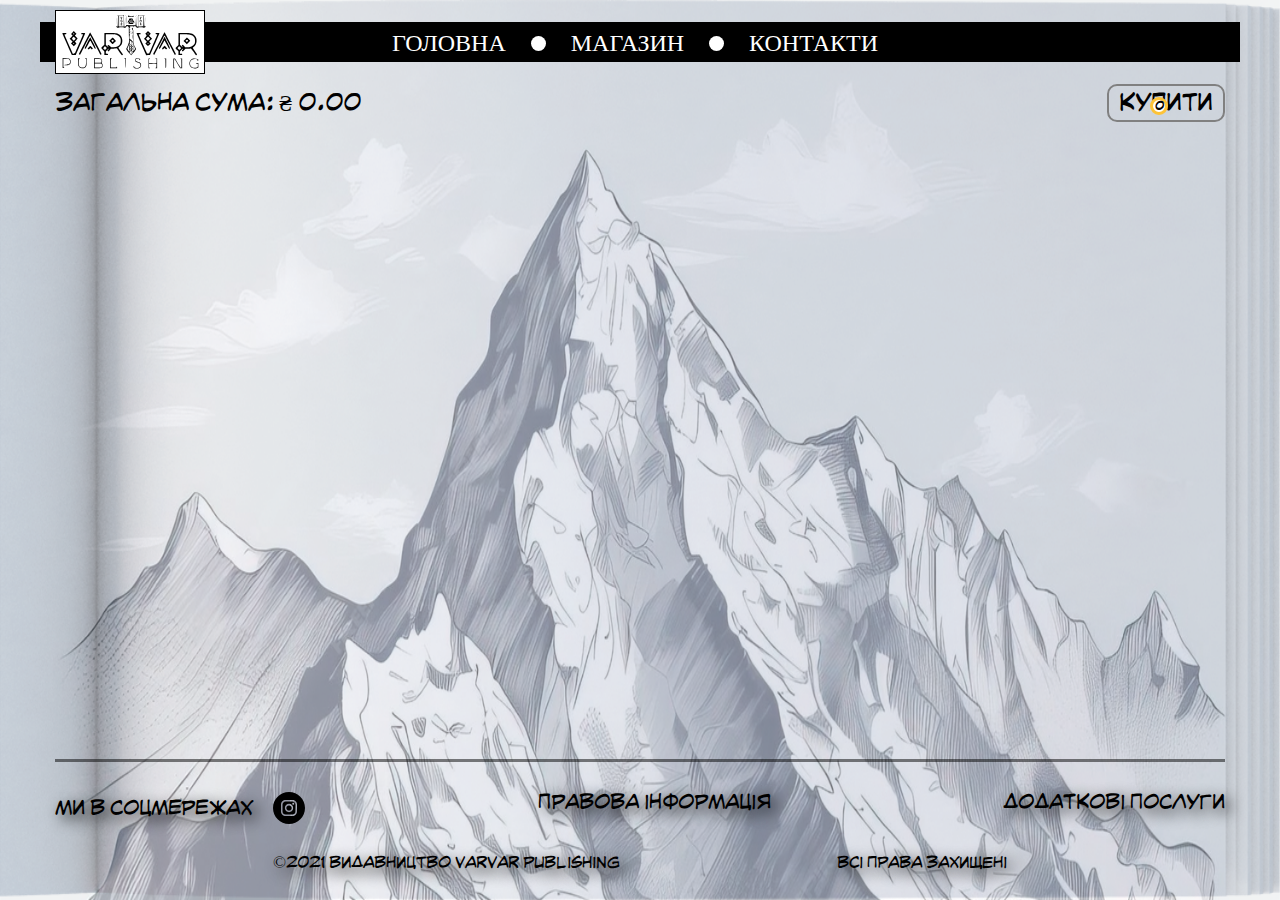
==== cart.html @ bcd88754 "uplosd files" ====
<!DOCTYPE html>
<html lang="uk">

<head>
	<title>VarvarPublishing</title>
	<meta charset="UTF-8">
	<meta name="format-detection" content="telephone=no">
	<!-- <style>body{opacity: 0;}</style> -->
	<link rel="stylesheet" href="css/style.min.css?_v=20231126163304">
	<link rel="shortcut icon" href="favicon.ico">
	<!-- <meta name="robots" content="noindex, nofollow"> -->
	<meta name="viewport" content="width=device-width, initial-scale=1.0">
</head>

<body>
	<div class="wrapper">
		<header class="header">
			<div class="header__container">
				<span class="header__blackbg"></span>
				<div class="header__menu menu">
					<button type="button" class="menu__icon icon-menu"><span></span></button>
					<nav class="menu__body">
						<div class="menu__logo">
							<a href="#">
								<img src="img/svg/logo_varvar.svg" alt="Logo">
							</a>
						</div>
						<ul class="menu__list">
							<li class="menu__item"><a href="https://www.varvarpublishing.com/" target="_blank" class="menu__link">Головна</a></li>
							<li class="menu__item"><span class="menu__item-divider"></span></li>
							<li class="menu__item"><a id="hello" href="#" class="menu__link">Магазин</a></li>
							<li class="menu__item"><span class="menu__item-divider"></span></li>
							<li class="menu__item"><a href="https://malopus.com.ua/" class="menu__link" target="_blank">Контакти</a></li>
						</ul>
						<div class="menu__cart">
							<a href="http://192.168.0.105:8080/cart.html" target="_blank" class="menu__cart">
								<img src="img/png/cart.png" alt="">
								<span id="cart-indicator">0</span>
							</a>
						</div>
					</nav>
				</div>
			</div>
		</header>
		<main class="page">
			<section class="cart">
				<div class="cart__container">
					<ul id="cart-items"></ul>
					<div class="cart__pay">
						<p id="total">Загальна сума: ₴ 0</p>
						<button>Купити</button>
					</div>
				</div>
			</section>
		</main>
		<footer class="footer">
			<div class="footer__container">
				<div class="footer__wrapper">
					<div class="footer__contact">
						<h3>Ми в соцмережах</h3>
						<a href="https://www.instagram.com/varvar_publishing/"><img src="img/svg/instagram.svg" alt=""></a>

					</div>
					<div class="footer__safety">
						<a href="#">Правова інформація</a>
					</div>
					<div class="footer__servise">
						<a href="#">Додаткові послуги</a>
					</div>
				</div>
				<div class="footer__copy">
					<p>©2021 Видавництво VARVAR PUBLISHING</p>
					<p>Всі права захищені</p>
				</div>
			</div>
		</footer>
	</div>
	<script src="js/app.min.js?_v=20231126163304"></script>
	<script async src="//www.instagram.com/embed.js?_v=20231126163304"></script>

</body>

</html>
---- css/style.min.css ----
@charset "UTF-8";@font-face{font-family:AA_Big_Sky Regular;font-display:swap;src:url("../fonts/AA_Big_Sky Regular.woff2") format("woff2"),url("../fonts/AA_Big_Sky Regular.woff") format("woff");font-weight:400;font-style:normal}@font-face{font-family:garamond_allfont Regular;font-display:swap;src:url("../fonts/garamond_allfont Regular.woff2") format("woff2"),url("../fonts/garamond_allfont Regular.woff") format("woff");font-weight:400;font-style:normal}@font-face{font-family:Spider;font-display:swap;src:url("../fonts/Spider-Varvar Regular.woff2") format("woff2"),url("../fonts/Spider-Varvar Regular.woff") format("woff");font-weight:400;font-style:normal}@font-face{font-family:Varvarpublishing Regular;font-display:swap;src:url("../fonts/Varvarpublishing Regular.woff2") format("woff2"),url("../fonts/Varvarpublishing Regular.woff") format("woff");font-weight:400;font-style:normal}*{padding:0;margin:0;border:0}*,:after,:before{-webkit-box-sizing:border-box;box-sizing:border-box}body,html{height:100%;min-width:320px}body{color:#000;line-height:1;font-family:Spider;font-size:.875rem;-ms-text-size-adjust:100%;-moz-text-size-adjust:100%;-webkit-text-size-adjust:100%;-webkit-font-smoothing:antialiased;-moz-osx-font-smoothing:grayscale}button,input,textarea{font-family:Spider;font-size:inherit;line-height:inherit}button{cursor:pointer;color:inherit;background-color:transparent}a{color:inherit;text-decoration:none}ul li{list-style:none}img{vertical-align:top}h1,h2,h3,h4,h5,h6{font-weight:inherit;font-size:inherit}body{background:url(../img/png/bg.png) 0 0/100% 100% no-repeat fixed}.lock body{overflow:hidden;-ms-touch-action:none;touch-action:none;-ms-scroll-chaining:none;overscroll-behavior:none}.wrapper{min-height:100%;display:-webkit-box;display:-ms-flexbox;display:flex;-webkit-box-orient:vertical;-webkit-box-direction:normal;-ms-flex-direction:column;flex-direction:column;overflow:hidden}@supports (overflow:clip){.wrapper{overflow:clip}}.wrapper>main{-webkit-box-flex:1;-ms-flex:1 1 auto;flex:1 1 auto}.wrapper>*{min-width:0}.page{width:100%;height:100%}[class*=__container]{max-width:75rem;margin:0 auto;padding:0 .9375rem}[class*=-ibg]{position:relative}[class*=-ibg] img{position:absolute;width:100%;height:100%;top:0;left:0;-o-object-fit:cover;object-fit:cover}[class*=-ibg--contain] img{-o-object-fit:contain;object-fit:contain}.header__container{position:relative}.header__blackbg{position:absolute;width:100%;height:2.5rem;top:50%;left:0;-webkit-transform:translate(0,-50%);-ms-transform:translate(0,-50%);transform:translate(0,-50%);background-color:#000}.menu{padding:.625rem 4.375rem;position:relative}.menu__body{display:-webkit-box;display:-ms-flexbox;display:flex;-webkit-box-align:center;-ms-flex-align:center;align-items:center;-webkit-box-pack:justify;-ms-flex-pack:justify;justify-content:space-between}.menu__logo{width:9.375rem;background-color:#fff}.menu__logo a img{width:100%;border:1px solid #000}.menu__list{display:-webkit-box;display:-ms-flexbox;display:flex;gap:1.5625rem;-webkit-box-align:center;-ms-flex-align:center;align-items:center}.menu__item-divider{display:block;height:.9375rem;width:.9375rem;border-radius:50%;background-color:#fff}.menu__item{padding-top:.125rem}.menu__link{font-family:garamond_allfont;color:#fff;font-size:1.5rem;text-transform:uppercase}.menu__cart{position:relative;max-width:5.625rem;width:100%;text-align:center}.menu__cart a{width:100%;height:100%}.menu__cart img{width:100%}.menu__cart span{position:absolute;bottom:-65px;left:40px;z-index:5;width:1.125rem;height:1.125rem;border-radius:50%;border:3px solid #fdc337;background-color:#fff;display:-webkit-box;display:-ms-flexbox;display:flex;-webkit-box-align:center;-ms-flex-align:center;align-items:center;-webkit-box-pack:center;-ms-flex-pack:center;justify-content:center;font-size:.75rem;font-weight:700}.icon-menu{display:none}.about{margin-top:3.125rem;margin-bottom:3.125rem}.about__container{position:relative}.about__img{position:relative;border:3px solid #000}.about__img img{width:100%}.about__text{width:100%;height:100%;position:absolute;z-index:5;top:0;left:0;display:-webkit-box;display:-ms-flexbox;display:flex;-webkit-box-orient:vertical;-webkit-box-direction:normal;-ms-flex-direction:column;flex-direction:column;-webkit-box-pack:center;-ms-flex-pack:center;justify-content:center;-webkit-box-align:center;-ms-flex-align:center;align-items:center}.about__text h1{font-family:"Varvarpublishing Regular";font-size:5.125rem;margin-bottom:1.875rem}.about__text p{font-family:"Varvarpublishing Regular";font-size:2.25rem}.bigslider{margin-bottom:50px}.bigslider__slider{position:relative;height:100%}.bigslider__slide img{width:100%}.bigslider__slider-pagination{width:100%;display:-webkit-box;display:-ms-flexbox;display:flex;-webkit-box-pack:center;-ms-flex-pack:center;justify-content:center;gap:.625rem;position:absolute;bottom:3.75rem}.bigslider__slider-pagination .swiper-pagination-bullet{width:.9375rem;height:.9375rem;background-color:gray;border-radius:50%}.bigslider__slider-pagination .swiper-pagination-bullet-active{background-color:#000}.gallery{margin-bottom:3.125rem}.gallery__container h2{font-family:"AA_Big_Sky Regular";font-size:2.875rem;letter-spacing:-.125rem;text-align:center;color:#fdc337;text-shadow:.625rem .25rem .1875rem #000,.4375rem .25rem .1875rem #000,.3125rem .25rem .1875rem #000,.125rem -.125rem 0 #000,-.125rem .125rem 0 #000,.125rem .125rem 0 #000}.gallery__top{display:-webkit-box;display:-ms-flexbox;display:flex;-webkit-box-pack:justify;-ms-flex-pack:justify;justify-content:space-between;-webkit-box-align:end;-ms-flex-align:end;align-items:end;padding:0 3.125rem 1.5625rem 3.125rem}.gallery__button-next,.gallery__button-prev{position:relative;-webkit-transition:-webkit-transform .3s ease;transition:-webkit-transform .3s ease;transition:transform .3s ease;transition:transform .3s ease,-webkit-transform .3s ease}.gallery__button-next img,.gallery__button-prev img{width:5rem}.gallery__button-next span,.gallery__button-prev span{display:inline-block;position:absolute;font-size:1.125rem;top:52%;-webkit-transform:translate(-50%,-50%);-ms-transform:translate(-50%,-50%);transform:translate(-50%,-50%)}.gallery__button-next:hover,.gallery__button-prev:hover{-webkit-transform:scale(1.1);-ms-transform:scale(1.1);transform:scale(1.1);-webkit-transition:-webkit-transform .3s ease;transition:-webkit-transform .3s ease;transition:transform .3s ease;transition:transform .3s ease,-webkit-transform .3s ease}.gallery__button-next:active,.gallery__button-prev:active{-webkit-animation:shake .1s ease;animation:shake .1s ease}@-webkit-keyframes shake{25%{-webkit-transform:rotate(5deg);transform:rotate(5deg)}50%{-webkit-transform:rotate(-5deg);transform:rotate(-5deg)}75%{-webkit-transform:rotate(3deg);transform:rotate(3deg)}100%{-webkit-transform:rotate(0);transform:rotate(0)}}@keyframes shake{25%{-webkit-transform:rotate(5deg);transform:rotate(5deg)}50%{-webkit-transform:rotate(-5deg);transform:rotate(-5deg)}75%{-webkit-transform:rotate(3deg);transform:rotate(3deg)}100%{-webkit-transform:rotate(0);transform:rotate(0)}}.gallery__button-prev span{left:63%}.gallery__button-next span{left:36%}.gallery .item{display:-webkit-box;display:-ms-flexbox;display:flex;-webkit-box-orient:vertical;-webkit-box-direction:normal;-ms-flex-direction:column;flex-direction:column;-webkit-box-pack:justify;-ms-flex-pack:justify;justify-content:space-between}.gallery .item__img{text-align:center;position:relative;padding-top:1.5625rem}.gallery .item__img:hover .item__img-product{-webkit-transform:scale(1.2);-ms-transform:scale(1.2);transform:scale(1.2);-webkit-transition:-webkit-transform .3s ease;transition:-webkit-transform .3s ease;transition:transform .3s ease;transition:transform .3s ease,-webkit-transform .3s ease}.gallery .item__img-product{width:45%;margin-bottom:-8.125rem;margin-right:-3.4375rem;position:relative;-webkit-box-shadow:20px 20px 15px rgba(0,0,0,.5);box-shadow:20px 20px 15px rgba(0,0,0,.5);-webkit-transition:-webkit-transform .3s ease;transition:-webkit-transform .3s ease;transition:transform .3s ease;transition:transform .3s ease,-webkit-transform .3s ease}.gallery .item__img-bg{width:100%}.gallery .item__description{height:100%;padding-top:1.25rem}.gallery .item__description a{display:inline-block;width:100%;height:100%;position:relative;padding:1.875rem .9375rem 0 .9375rem;display:-webkit-box;display:-ms-flexbox;display:flex;-webkit-box-orient:vertical;-webkit-box-direction:normal;-ms-flex-direction:column;flex-direction:column;-webkit-box-align:center;-ms-flex-align:center;align-items:center;-webkit-box-pack:center;-ms-flex-pack:center;justify-content:center}.gallery .item__description a img{width:100%;position:absolute;top:-6.25rem;left:0}.gallery .item__description a p{position:relative;text-align:center;font-size:1.625rem;font-weight:100;padding-bottom:.625rem;color:#fff;text-shadow:.3125rem .3125rem 1.5625rem #000,.625rem .625rem .9375rem #000,.0625rem -.0625rem 0 #000,-.0625rem .0625rem 0 #000,.0625rem .0625rem 0 #000}.gallery .item__description a p:last-child{color:red;text-shadow:.625rem .625rem .9375rem #000,.0625rem -.0625rem 0 #000,-.0625rem .0625rem 0 #000,.0625rem .0625rem 0 #000}.gallery .item__separated{display:inline-block;width:80%;border-top:.125rem solid #000;margin-top:1.875rem;margin-bottom:.625rem}.gallery .item__price{text-align:center;font-size:1.75rem;padding-bottom:1.25rem;text-shadow:.3125rem .3125rem .625rem #000}.gallery .item__buy{display:-webkit-box;display:-ms-flexbox;display:flex;-webkit-box-pack:justify;-ms-flex-pack:justify;justify-content:space-between;-webkit-box-align:center;-ms-flex-align:center;align-items:center;width:80%;margin:0 auto}.gallery .item__buy p{text-align:center;font-size:1.625rem;font-weight:700;text-shadow:.3125rem .3125rem 1.5625rem #000,.625rem .625rem .9375rem #000,.0625rem -.0625rem 0 #fff,-.0625rem .0625rem 0 #fff,.0625rem .0625rem 0 #fff}.gallery .item__buy button{position:relative;width:2.625rem;height:2.625rem;background-color:#fdc337;display:-webkit-box;display:-ms-flexbox;display:flex;-webkit-box-align:center;-ms-flex-align:center;align-items:center;-webkit-box-pack:center;-ms-flex-pack:center;justify-content:center;border-radius:.3125rem;border:.0625rem solid #000}.gallery .item__cart{width:2rem;height:2rem}.gallery .item__added-cart{width:7.5rem;height:6.25rem;position:absolute;bottom:100%;right:0}.gallery .item__added-text{position:absolute;bottom:5.4375rem;right:1.125rem;font-size:1.25rem}.add-to-cart .item__added-cart,.add-to-cart .item__added-text{display:none}.news{margin-bottom:3.125rem}.news__container h2{font-family:"AA_Big_Sky Regular";font-size:2.875rem;letter-spacing:-.125rem;text-align:center;color:#fdc337;text-shadow:.625rem .25rem .1875rem #000,.4375rem .25rem .1875rem #000,.3125rem .25rem .1875rem #000,.125rem -.125rem 0 #000,-.125rem .125rem 0 #000,.125rem .125rem 0 #000}.news__wrapper{display:-webkit-box;display:-ms-flexbox;display:flex;gap:4%;margin-top:3.125rem}.news__item{width:48%;border:.125rem solid #000;border-radius:1.25rem;overflow:hidden}.instagram-media{width:100%;margin-bottom:0}.reviews{margin-bottom:3.125rem}.reviews__container h2{font-family:"AA_Big_Sky Regular";font-size:2.875rem;letter-spacing:-.125rem;text-align:center;color:#fdc337;text-shadow:.625rem .25rem .1875rem #000,.4375rem .25rem .1875rem #000,.3125rem .25rem .1875rem #000,.125rem -.125rem 0 #000,-.125rem .125rem 0 #000,.125rem .125rem 0 #000}.reviews__top{display:-webkit-box;display:-ms-flexbox;display:flex;-webkit-box-pack:justify;-ms-flex-pack:justify;justify-content:space-between;-webkit-box-align:end;-ms-flex-align:end;align-items:end;padding:0 3.125rem 1.5625rem 3.125rem}.reviews__button-next,.reviews__button-prev{position:relative;-webkit-transition:-webkit-transform .3s ease;transition:-webkit-transform .3s ease;transition:transform .3s ease;transition:transform .3s ease,-webkit-transform .3s ease}.reviews__button-next img,.reviews__button-prev img{width:5rem}.reviews__button-next span,.reviews__button-prev span{position:absolute;font-size:1.125rem;top:52%;-webkit-transform:translate(-50%,-50%);-ms-transform:translate(-50%,-50%);transform:translate(-50%,-50%)}.reviews__button-next:hover,.reviews__button-prev:hover{-webkit-transform:scale(1.1);-ms-transform:scale(1.1);transform:scale(1.1);-webkit-transition:-webkit-transform .3s ease;transition:-webkit-transform .3s ease;transition:transform .3s ease;transition:transform .3s ease,-webkit-transform .3s ease}.reviews__button-next:active,.reviews__button-prev:active{-webkit-animation:shake .1s ease;animation:shake .1s ease}@keyframes shake{25%{-webkit-transform:rotate(5deg);transform:rotate(5deg)}50%{-webkit-transform:rotate(-5deg);transform:rotate(-5deg)}75%{-webkit-transform:rotate(3deg);transform:rotate(3deg)}100%{-webkit-transform:rotate(0);transform:rotate(0)}}.reviews__button-prev span{left:63%}.reviews__button-next span{left:36%}.reviews__item{-webkit-box-flex:0;-ms-flex:0 0 23.7%;flex:0 0 23.7%}.reviews .item__img{text-align:center;padding-bottom:1.25rem}.reviews .item__img img{max-width:100%;height:12.5rem;-o-object-fit:cover;object-fit:cover;-webkit-box-shadow:.625rem .3125rem .9375rem #000;box-shadow:.625rem .3125rem .9375rem #000}.reviews .item__title{text-align:center;font-size:1.625rem;padding-bottom:.625rem;text-shadow:.3125rem .3125rem .9375rem #000}.reviews .item__review{padding-bottom:.625rem}.reviews .item__review-text p{font-size:16px;padding:.625rem;border:2px solid #000;border-radius:.9375rem;-webkit-box-shadow:.3125rem .3125rem .9375rem #000;box-shadow:.3125rem .3125rem .9375rem #000;background-color:#fff}.reviews .item__review-bubbles{width:100%}.reviews .item__review-bubbles span{display:block;border:.125rem solid #000;border-radius:50%;background-color:#fff}.reviews .item__review-bubbles :nth-child(1){width:2.5rem;height:1.25rem;margin-top:.3125rem;margin-left:40%;-webkit-box-shadow:.25rem .25rem .75rem #000;box-shadow:.25rem .25rem .75rem #000}.reviews .item__review-bubbles :nth-child(2){width:1.5625rem;height:.9375rem;margin-left:37%;-webkit-box-shadow:.1875rem .1875rem .625rem #000;box-shadow:.1875rem .1875rem .625rem #000}.reviews .item__review-bubbles :nth-child(3){width:.625rem;height:.625rem;margin-left:35%;-webkit-box-shadow:.125rem .125rem .4375rem #000;box-shadow:.125rem .125rem .4375rem #000}.reviews .item__review-avatar{padding-left:.625rem;display:-webkit-box;display:-ms-flexbox;display:flex;-webkit-box-align:center;-ms-flex-align:center;align-items:center;gap:5%}.reviews .item__review-avatar img{width:35%}.reviews .item__name{display:inline-block;font-size:1.25rem;padding:.3125rem;border:2px solid #000;border-radius:.9375rem;-webkit-box-shadow:.3125rem .3125rem .9375rem #000;box-shadow:.3125rem .3125rem .9375rem #000;background-color:#fff}.communication{padding:1.875rem 0}.communication__container{width:100%;display:-webkit-box;display:-ms-flexbox;display:flex}.communication__contacts{width:50%;height:100%;display:-webkit-box;display:-ms-flexbox;display:flex;-webkit-box-orient:vertical;-webkit-box-direction:normal;-ms-flex-direction:column;flex-direction:column;-webkit-box-pack:justify;-ms-flex-pack:justify;justify-content:space-between;padding:.625rem .625rem 0 0}.communication__contacts h2{font-family:"AA_Big_Sky Regular";font-size:2.875rem;letter-spacing:-.125rem;text-align:center;color:#fdc337;margin-bottom:1.875rem;text-shadow:.625rem .25rem .1875rem #000,.4375rem .25rem .1875rem #000,.3125rem .25rem .1875rem #000,.125rem -.125rem 0 #000,-.125rem .125rem 0 #000,.125rem .125rem 0 #000}.communication__contacts label{font-size:1.5rem;text-shadow:.3125rem .3125rem .9375rem #000}.communication__contacts input{display:block;width:50%;padding-bottom:.9375rem;font-size:.875rem;background-color:#c6c6cf;padding:.3125rem;border-radius:.625rem;margin:.625rem 0;border:.0625rem solid #000}.communication__contacts textarea{width:100%;font-size:.875rem;background-color:#c6c6cf;border-radius:.625rem;padding:.3125rem;margin-bottom:.625rem;border:.0625rem solid #000}.communication__contacts button{background-color:#fdc337;font-size:1.5rem;text-shadow:.3125rem .3125rem .9375rem #000;color:#000;padding:.3125rem .625rem;border-radius:.625rem;border:.0625rem solid #000}.communication__maps{width:50%;border:.0625rem solid #000}.footer{padding-bottom:1.875rem}.footer__wrapper{display:-webkit-box;display:-ms-flexbox;display:flex;-webkit-box-pack:justify;-ms-flex-pack:justify;justify-content:space-between;padding-top:1.875rem;border-top:.1875rem solid rgba(0,0,0,.5)}.footer__contact{display:-webkit-box;display:-ms-flexbox;display:flex;-webkit-box-align:center;-ms-flex-align:center;align-items:center}.footer__contact h3{font-size:1.25rem;margin-right:1.25rem;text-shadow:.3125rem .3125rem .9375rem #000}.footer__contact img{width:2rem;height:2rem}.footer__safety a{font-size:1.25rem;text-shadow:.3125rem .3125rem .9375rem #000}.footer__servise a{font-size:1.25rem;text-shadow:.3125rem .3125rem .9375rem #000}.footer__copy{display:-webkit-box;display:-ms-flexbox;display:flex;-webkit-box-pack:space-evenly;-ms-flex-pack:space-evenly;justify-content:space-evenly;margin-top:1.875rem}.footer__copy p{font-size:1rem;text-shadow:.3125rem .3125rem .9375rem #000}.productcard__container{padding:100px 0}.productcard__slider-wrapper{position:relative;width:500px;margin:0 auto}.productcard__slider{width:100%}.productcard__slide{display:-webkit-box;display:-ms-flexbox;display:flex;-webkit-box-align:center;-ms-flex-align:center;align-items:center;-webkit-box-pack:center;-ms-flex-pack:center;justify-content:center}.productcard__slide img{width:500px;height:100%;-o-object-fit:cover;object-fit:cover}.productcard__pagination{width:100%;display:-webkit-box;display:-ms-flexbox;display:flex;-webkit-box-align:center;-ms-flex-align:center;align-items:center;-webkit-box-pack:center;-ms-flex-pack:center;justify-content:center;gap:10px;padding:20px 0}.productcard__pagination .swiper-pagination-bullet{width:15px;height:15px;background-color:gray;border-radius:50%}.productcard__pagination .swiper-pagination-bullet-active{background-color:#000}.productcard__button-prev{position:absolute;top:40%;left:-150px}.productcard__button-prev.swiper-button-disabled{opacity:.3}.productcard__button-prev img{width:100px}.productcard__button-prev p{position:absolute;top:52%;left:63%;-webkit-transform:translate(-50%,-50%);-ms-transform:translate(-50%,-50%);transform:translate(-50%,-50%);font-family:Spider;font-size:22px}.productcard__button-next{position:absolute;top:40%;right:-150px}.productcard__button-next.swiper-button-disabled{opacity:.3}.productcard__button-next img{width:100px}.productcard__button-next p{position:absolute;top:52%;left:36%;-webkit-transform:translate(-50%,-50%);-ms-transform:translate(-50%,-50%);transform:translate(-50%,-50%);font-family:Spider;font-size:22px}.productcard__info{width:100%;margin:30px auto;display:-webkit-box;display:-ms-flexbox;display:flex;font-size:24px}.productcard__description{width:50%;padding-right:20px}.productcard__description h2{font-family:Spider;font-size:30px;margin-bottom:20px}.productcard__description ul{font-family:garamond_allfont;margin-bottom:20px}.productcard__description p{font-family:garamond_allfont;margin-bottom:20px}.productcard__add p{margin-bottom:0}.productcard__buy{width:50%;padding-left:20px}.productcard__buy h2{font-family:Spider;font-size:30px;margin-bottom:20px}.productcard__buy form{display:-webkit-box;display:-ms-flexbox;display:flex;-webkit-box-orient:vertical;-webkit-box-direction:normal;-ms-flex-direction:column;flex-direction:column;-webkit-box-align:center;-ms-flex-align:center;align-items:center}.productcard__buy form textarea{font-family:garamond_allfont;background-color:#eceaea;width:100%;margin-bottom:20px;padding:10px;border-radius:10px}.productcard__buy form button{font-family:Spider;background-color:#c6c6cf;padding:10px 15px;border-radius:10px;border:1px solid #000}.productcard .quantity{width:130px;margin-bottom:20px;display:-webkit-box;display:-ms-flexbox;display:flex;-webkit-box-align:center;-ms-flex-align:center;align-items:center;border:1px solid #000}.productcard .quantity__button{font-family:Arial,"Helvetica Neue",Helvetica,sans-serif;border-radius:0;border:none;-webkit-box-flex:0;-ms-flex:0 0 30px;flex:0 0 30px}.productcard .quantity__button--minus{border-right:1px solid #000}.productcard .quantity__input{-webkit-box-flex:1;-ms-flex:1 1 auto;flex:1 1 auto}.productcard .quantity__input input{font-family:garamond_allfont;font-weight:900;height:100%;width:100%;text-align:center;background-color:rgba(255,255,255,0)}.productcard .quantity__button--plus{border-left:1px solid #000}.cart__container ul li{display:-webkit-box;display:-ms-flexbox;display:flex;-webkit-box-align:center;-ms-flex-align:center;align-items:center;-webkit-box-pack:justify;-ms-flex-pack:justify;justify-content:space-between;margin-bottom:1.875rem;border:5px solid gray;-webkit-backdrop-filter:blur(5px);backdrop-filter:blur(5px)}.cart__container ul li img{margin-right:3.125rem}.cart__container ul li div{font-size:1.5rem;padding-right:3.125rem}.cart__container ul li div p{width:100%;display:-webkit-box;display:-ms-flexbox;display:flex;-webkit-box-pack:justify;-ms-flex-pack:justify;justify-content:space-between}.cart__container ul li button{margin-right:.625rem;margin-left:.625rem;font-size:2.5rem;border:.0625rem solid #000;border-radius:50%;padding:0 .625rem}.cart__container ul li input{width:3.125rem;height:100%;text-align:center;font-size:1.875rem;background-color:transparent}.cart__pay{display:-webkit-box;display:-ms-flexbox;display:flex;-webkit-box-align:center;-ms-flex-align:center;align-items:center;-webkit-box-pack:justify;-ms-flex-pack:justify;justify-content:space-between}.cart__pay p{font-size:1.5rem}.cart__pay button{font-size:1.5rem;border:.125rem solid gray;padding:.3125rem .625rem;border-radius:.625rem}.swiper{overflow:hidden}.swiper-initialized{-ms-touch-action:pan-y;touch-action:pan-y}.swiper-wrapper{width:100%;height:100%;-webkit-box-sizing:content-box;box-sizing:content-box;display:-webkit-box;display:-ms-flexbox;display:flex;position:relative}.swiper-vertical .swiper-wrapper{-webkit-box-orient:vertical;-webkit-box-direction:normal;-ms-flex-direction:column;flex-direction:column}.swiper-autoheight .swiper-wrapper{-webkit-box-align:start;-ms-flex-align:start;align-items:flex-start}.swiper-initialized .swiper-slide{-ms-flex-negative:0;flex-shrink:0}.swiper-android .swiper-slide,.swiper-android .swiper-wrapper{-webkit-transform:translate3d(0,0,0);transform:translate3d(0,0,0)}.swiper-button-lock{display:none!important}@media (min-width:47.9375em){.menu{padding-top:.625rem}.menu{padding-right:4.375rem}.menu{padding-bottom:.625rem}.menu{padding-left:.0000000625rem}.bigslider{margin-bottom:3.125rem}.bigslider__slider-pagination{bottom:2.5rem}.gallery__top{padding-top:1.5625rem}.gallery__top{padding-right:3.125rem}.gallery__top{padding-bottom:1.5625rem}.gallery__top{padding-left:3.125rem}.gallery__button-next img,.gallery__button-prev img{width:5rem}.gallery__button-next span,.gallery__button-prev span{font-size:1.125rem}.gallery .item__img{padding-top:1.5625rem}.gallery .item__description{margin-top:-.9375rem}.gallery .item__description a p{padding-bottom:.625rem}.gallery .item__separated{margin-top:1.875rem}.reviews__top{padding-top:1.5625rem}.reviews__top{padding-right:3.125rem}.reviews__top{padding-bottom:1.5625rem}.reviews__top{padding-left:3.125rem}.reviews__button-next img,.reviews__button-prev img{width:5rem}.reviews__button-next span,.reviews__button-prev span{font-size:1.125rem}}@media (min-width:73.125em){.header__blackbg{height:2.5rem}.menu__logo{width:9.375rem}.menu__item-divider{height:.9375rem}.menu__item-divider{width:.9375rem}.menu__link{font-size:1.5rem}.menu__cart{max-width:5.625rem}.about{margin-top:3.125rem}.about{margin-bottom:3.125rem}.about__text h1{font-size:5.125rem}.about__text h1{margin-bottom:1.875rem}.about__text p{font-size:2.25rem}.bigslider{margin-bottom:3.125rem}.bigslider__slider-pagination{bottom:3.75rem}.gallery{margin-bottom:3.125rem}.gallery__container h2{font-size:2.875rem}.gallery .item__img-product{margin-bottom:-9.375rem}.gallery .item__img-product{margin-right:-3.4375rem}.gallery .item__description{padding-top:1.25rem}.gallery .item__description a{padding-top:1.25rem}.gallery .item__description a img{top:-6.25rem}.gallery .item__description a p{font-size:1.625rem}.gallery .item__price{font-size:1.75rem}.gallery .item__buy p{font-size:1.625rem}.gallery .item__buy button{width:2.625rem}.gallery .item__buy button{height:2.625rem}.gallery .item__cart{width:2rem}.gallery .item__cart{height:2rem}.gallery .item__added-text{bottom:5.4375rem}.gallery .item__added-text{right:1.125rem}.news__container h2{font-size:2.875rem}.reviews__container h2{font-size:2.875rem}.reviews .item__img img{height:12.5rem}.reviews .item__title{font-size:1.625rem}.reviews .item__review-text p{font-size:1rem}.reviews .item__name{font-size:1.25rem}.communication__contacts h2{font-size:2.875rem}.communication__contacts label{font-size:1.5rem}.communication__contacts input{font-size:.875rem}.communication__contacts textarea{font-size:.875rem}.communication__contacts button{font-size:1.5rem}.footer{padding-bottom:1.875rem}.footer__wrapper{padding-top:1.875rem}.footer__contact h3{font-size:1.25rem}.footer__contact img{width:2rem}.footer__contact img{height:2rem}.footer__safety a{font-size:1.25rem}.footer__servise a{font-size:1.25rem}.footer__copy p{font-size:1rem}}@media (orientation:portrait) and (max-width:1024px){body{background:url(../img/png/bg_fablet.png) 0 0/100% 100% no-repeat fixed}}@media (orientation:landscape) and (max-width:1024px){body{background:url(../img/png/bg_mobile_horizontal.png) 0 0/100% 100% no-repeat fixed}}@media (max-width:767px){.news__wrapper{-webkit-box-orient:vertical;-webkit-box-direction:normal;-ms-flex-direction:column;flex-direction:column;-webkit-box-align:center;-ms-flex-align:center;align-items:center}.news__item{width:100%}.communication__container{-webkit-box-orient:vertical;-webkit-box-direction:normal;-ms-flex-direction:column;flex-direction:column}.communication__contacts{width:100%}.communication__maps{width:100%}}@media (max-width:767px) and (max-width:20em){.news__wrapper{gap:.625rem}}@media (orientation:portrait) and (max-width:425px){body{background:url(../img/png/bg_mobile_vertical.png) 0 0/100% 100% no-repeat fixed}}@media (max-width:424px){.menu{padding-right:0;padding-left:0}.about{margin-top:0;margin-bottom:0}.gallery__top{display:none}.reviews__top{display:none}.footer__wrapper{-webkit-box-orient:vertical;-webkit-box-direction:normal;-ms-flex-direction:column;flex-direction:column;-webkit-box-align:center;-ms-flex-align:center;align-items:center;gap:.625rem}.footer__copy{-webkit-box-orient:vertical;-webkit-box-direction:normal;-ms-flex-direction:column;flex-direction:column;gap:.3125rem}}@media (max-width:20em){.header__blackbg{height:1.5625rem}.menu__body{width:11.875rem}.menu__logo{width:5.625rem}.menu__cart{max-width:2.5rem}.menu__cart span{bottom:-1.75rem}.menu__cart span{left:.75rem}.about__text h1{font-size:1.5rem}.about__text h1{margin-bottom:.3125rem}.about__text p{font-size:.625rem}.bigslider__slider-pagination .swiper-pagination-bullet{width:.625rem}.bigslider__slider-pagination .swiper-pagination-bullet{height:.625rem}.gallery__container h2{font-size:1.5rem}.gallery__container h2{letter-spacing:.0000000625rem}.gallery__container h2{margin-bottom:.9375rem}.gallery .item__img-product{margin-bottom:-5.625rem}.gallery .item__img-product{margin-right:-2.1875rem}.gallery .item__description{margin-top:-2.1875rem}.gallery .item__description a img{top:-2.1875rem}.gallery .item__description a p{font-size:.875rem}.gallery .item__separated{margin-top:.9375rem}.gallery .item__price{font-size:1.25rem}.gallery .item__buy p{font-size:.875rem}.gallery .item__buy button{width:2rem}.gallery .item__buy button{height:2rem}.gallery .item__cart{width:1.5rem}.gallery .item__cart{height:1.5rem}.gallery .item__added-text{bottom:4.8125rem}.news{margin-bottom:1.25rem}.news__container h2{font-size:1.5rem}.news__container h2{letter-spacing:.0625rem}.news__container h2{margin-bottom:.9375rem}.news__wrapper{margin-top:.9375rem}.reviews{margin-bottom:1.25rem}.reviews__container h2{font-size:1.5rem}.reviews__container h2{letter-spacing:.0625rem}.reviews__container h2{margin-bottom:1.5625rem}.reviews .item__img img{height:6.875rem}.reviews .item__title{font-size:.875rem}.reviews .item__review-text p{font-size:.625rem}.reviews .item__review-text p{padding:.3125rem}.reviews .item__name{font-size:.75rem}.communication__contacts h2{font-size:1.5rem}.communication__contacts h2{letter-spacing:.0625rem}.communication__contacts h2{margin-bottom:1.5625rem}.communication__contacts label{font-size:1.125rem}.communication__contacts input{font-size:.625rem}.communication__contacts textarea{font-size:.625rem}.communication__contacts button{font-size:1.125rem}.communication__contacts button{margin-bottom:.625rem}.communication__maps{height:12.5rem}.footer{padding-bottom:.625rem}.footer__wrapper{padding-top:.625rem}.footer__contact h3{font-size:.75rem}.footer__contact img{width:1.25rem}.footer__contact img{height:1.25rem}.footer__safety a{font-size:.75rem}.footer__servise a{font-size:.75rem}.footer__copy p{font-size:.5rem}.cart__container ul li{margin-bottom:.625rem}.cart__container ul li img{margin-right:.625rem}.cart__container ul li div{font-size:.75rem}.cart__container ul li div{padding-right:.9375rem}.cart__container ul li button{margin-right:.125rem}.cart__container ul li button{margin-left:.125rem}.cart__container ul li button{font-size:.375rem}.cart__container ul li button{padding-right:.125rem}.cart__container ul li button{padding-left:.125rem}.cart__container ul li input{width:.625rem}.cart__container ul li input{font-size:.625rem}.cart__pay p{font-size:.75rem}.cart__pay button{font-size:.75rem}}@media (max-width:47.99875em){.menu{display:-webkit-box;display:-ms-flexbox;display:flex;-webkit-box-align:center;-ms-flex-align:center;align-items:center;-webkit-box-pack:justify;-ms-flex-pack:justify;justify-content:space-between}.menu__body{display:-webkit-box;display:-ms-flexbox;display:flex;-webkit-box-pack:justify;-ms-flex-pack:justify;justify-content:space-between}.menu__list{display:none}.menu-open .menu__body{position:fixed;z-index:50;top:0;left:0;width:100%;height:100%;display:-webkit-box;display:-ms-flexbox;display:flex;-webkit-box-orient:vertical;-webkit-box-direction:normal;-ms-flex-direction:column;flex-direction:column;-webkit-box-pack:start;-ms-flex-pack:start;justify-content:start;gap:1.875rem;background-color:rgba(198,198,207,.1);-webkit-backdrop-filter:blur(10px);backdrop-filter:blur(10px);padding-top:1.875rem}.menu-open .menu{padding:.625rem 0}.menu-open .menu__list{display:-webkit-box;display:-ms-flexbox;display:flex;-webkit-box-orient:vertical;-webkit-box-direction:normal;-ms-flex-direction:column;flex-direction:column}.menu-open .menu__link{color:#000}.icon-menu{display:block;position:relative;width:1.875rem;height:1.125rem;z-index:100}.icon-menu span,.icon-menu::after,.icon-menu::before{content:"";-webkit-transition:all .3s ease 0s;transition:all .3s ease 0s;right:0;position:absolute;width:100%;height:.125rem;background-color:#fff}.icon-menu::before{top:0}.icon-menu::after{bottom:0}.icon-menu span{top:calc(50% - .0625rem)}.menu-open .icon-menu{margin-top:1.25rem}.menu-open .icon-menu span{width:0}.menu-open .icon-menu::before{top:calc(50% - .0625rem);-webkit-transform:rotate(-45deg);-ms-transform:rotate(-45deg);transform:rotate(-45deg)}.menu-open .icon-menu::after{bottom:calc(50% - .0625rem);-webkit-transform:rotate(45deg);-ms-transform:rotate(45deg);transform:rotate(45deg)}.gallery .item__img:hover .item__img-product{-webkit-transform:scale(1);-ms-transform:scale(1);transform:scale(1)}li{-webkit-box-orient:vertical;-webkit-box-direction:normal;-ms-flex-direction:column;flex-direction:column}}@media (max-width:47.99875em) and (any-hover:none){.icon-menu{cursor:default}}@media (min-width:48em) and (max-width:73.125em){@supports (height:clamp(1.5625rem ,-0.2285447761rem + 3.7313432836vw ,2.5rem)){.header__blackbg{height:clamp(1.5625rem ,-.2285447761rem + 3.7313432836vw ,2.5rem)}}@supports not (height:clamp(1.5625rem ,-0.2285447761rem + 3.7313432836vw ,2.5rem)){.header__blackbg{height:calc(1.5625rem + .9375 * (100vw - 48rem)/ 25.125)}}@supports (width:clamp(6.25rem ,0.2798507463rem + 12.4378109453vw ,9.375rem)){.menu__logo{width:clamp(6.25rem ,.2798507463rem + 12.4378109453vw ,9.375rem)}}@supports not (width:clamp(6.25rem ,0.2798507463rem + 12.4378109453vw ,9.375rem)){.menu__logo{width:calc(6.25rem + 3.125 * (100vw - 48rem)/ 25.125)}}@supports (height:clamp(0.625rem ,0.0279850746rem + 1.2437810945vw ,0.9375rem)){.menu__item-divider{height:clamp(.625rem ,.0279850746rem + 1.2437810945vw ,.9375rem)}}@supports not (height:clamp(0.625rem ,0.0279850746rem + 1.2437810945vw ,0.9375rem)){.menu__item-divider{height:calc(.625rem + .3125 * (100vw - 48rem)/ 25.125)}}@supports (width:clamp(0.625rem ,0.0279850746rem + 1.2437810945vw ,0.9375rem)){.menu__item-divider{width:clamp(.625rem ,.0279850746rem + 1.2437810945vw ,.9375rem)}}@supports not (width:clamp(0.625rem ,0.0279850746rem + 1.2437810945vw ,0.9375rem)){.menu__item-divider{width:calc(.625rem + .3125 * (100vw - 48rem)/ 25.125)}}@supports (font-size:clamp(1rem ,0.0447761194rem + 1.9900497512vw ,1.5rem)){.menu__link{font-size:clamp(1rem ,.0447761194rem + 1.9900497512vw ,1.5rem)}}@supports not (font-size:clamp(1rem ,0.0447761194rem + 1.9900497512vw ,1.5rem)){.menu__link{font-size:calc(1rem + .5 * (100vw - 48rem)/ 25.125)}}@supports (max-width:clamp(3.75rem ,0.1679104478rem + 7.4626865672vw ,5.625rem)){.menu__cart{max-width:clamp(3.75rem ,.1679104478rem + 7.4626865672vw ,5.625rem)}}@supports not (max-width:clamp(3.75rem ,0.1679104478rem + 7.4626865672vw ,5.625rem)){.menu__cart{max-width:calc(3.75rem + 1.875 * (100vw - 48rem)/ 25.125)}}@supports (margin-top:clamp(0.625rem ,-4.151119403rem + 9.9502487562vw ,3.125rem)){.about{margin-top:clamp(.625rem ,-4.151119403rem + 9.9502487562vw ,3.125rem)}}@supports not (margin-top:clamp(0.625rem ,-4.151119403rem + 9.9502487562vw ,3.125rem)){.about{margin-top:calc(.625rem + 2.5 * (100vw - 48rem)/ 25.125)}}@supports (margin-bottom:clamp(1.875rem ,-0.5130597015rem + 4.9751243781vw ,3.125rem)){.about{margin-bottom:clamp(1.875rem ,-.5130597015rem + 4.9751243781vw ,3.125rem)}}@supports not (margin-bottom:clamp(1.875rem ,-0.5130597015rem + 4.9751243781vw ,3.125rem)){.about{margin-bottom:calc(1.875rem + 1.25 * (100vw - 48rem)/ 25.125)}}@supports (font-size:clamp(3.25rem ,-0.3320895522rem + 7.4626865672vw ,5.125rem)){.about__text h1{font-size:clamp(3.25rem ,-.3320895522rem + 7.4626865672vw ,5.125rem)}}@supports not (font-size:clamp(3.25rem ,-0.3320895522rem + 7.4626865672vw ,5.125rem)){.about__text h1{font-size:calc(3.25rem + 1.875 * (100vw - 48rem)/ 25.125)}}@supports (margin-bottom:clamp(0.9375rem ,-0.8535447761rem + 3.7313432836vw ,1.875rem)){.about__text h1{margin-bottom:clamp(.9375rem ,-.8535447761rem + 3.7313432836vw ,1.875rem)}}@supports not (margin-bottom:clamp(0.9375rem ,-0.8535447761rem + 3.7313432836vw ,1.875rem)){.about__text h1{margin-bottom:calc(.9375rem + .9375 * (100vw - 48rem)/ 25.125)}}@supports (font-size:clamp(1.375rem ,-0.296641791rem + 3.4825870647vw ,2.25rem)){.about__text p{font-size:clamp(1.375rem ,-.296641791rem + 3.4825870647vw ,2.25rem)}}@supports not (font-size:clamp(1.375rem ,-0.296641791rem + 3.4825870647vw ,2.25rem)){.about__text p{font-size:calc(1.375rem + .875 * (100vw - 48rem)/ 25.125)}}@supports (margin-bottom:clamp(1.25rem ,-2.3320895522rem + 7.4626865672vw ,3.125rem)){.bigslider{margin-bottom:clamp(1.25rem ,-2.3320895522rem + 7.4626865672vw ,3.125rem)}}@supports not (margin-bottom:clamp(1.25rem ,-2.3320895522rem + 7.4626865672vw ,3.125rem)){.bigslider{margin-bottom:calc(1.25rem + 1.875 * (100vw - 48rem)/ 25.125)}}@supports (bottom:clamp(2.5rem ,0.1119402985rem + 4.9751243781vw ,3.75rem)){.bigslider__slider-pagination{bottom:clamp(2.5rem ,.1119402985rem + 4.9751243781vw ,3.75rem)}}@supports not (bottom:clamp(2.5rem ,0.1119402985rem + 4.9751243781vw ,3.75rem)){.bigslider__slider-pagination{bottom:calc(2.5rem + 1.25 * (100vw - 48rem)/ 25.125)}}@supports (margin-bottom:clamp(1.875rem ,-0.5130597015rem + 4.9751243781vw ,3.125rem)){.gallery{margin-bottom:clamp(1.875rem ,-.5130597015rem + 4.9751243781vw ,3.125rem)}}@supports not (margin-bottom:clamp(1.875rem ,-0.5130597015rem + 4.9751243781vw ,3.125rem)){.gallery{margin-bottom:calc(1.875rem + 1.25 * (100vw - 48rem)/ 25.125)}}@supports (margin-bottom:clamp(-9.375rem ,-0.2798507463rem + -12.4378109453vw ,-6.25rem)){.gallery .item__img-product{margin-bottom:clamp(-9.375rem ,-.2798507463rem + -12.4378109453vw ,-6.25rem)}}@supports not (margin-bottom:clamp(-9.375rem ,-0.2798507463rem + -12.4378109453vw ,-6.25rem)){.gallery .item__img-product{margin-bottom:calc(-6.25rem + -3.125 * (100vw - 48rem)/ 25.125)}}@supports (margin-right:clamp(-3.4375rem ,0.2005597015rem + -4.9751243781vw ,-2.1875rem)){.gallery .item__img-product{margin-right:clamp(-3.4375rem ,.2005597015rem + -4.9751243781vw ,-2.1875rem)}}@supports not (margin-right:clamp(-3.4375rem ,0.2005597015rem + -4.9751243781vw ,-2.1875rem)){.gallery .item__img-product{margin-right:calc(-2.1875rem + -1.25 * (100vw - 48rem)/ 25.125)}}@supports (padding-top:clamp(0.0000000625rem ,-2.3880595196rem + 4.9751241294vw ,1.25rem)){.gallery .item__description{padding-top:clamp(.0000000625rem ,-2.3880595196rem + 4.9751241294vw ,1.25rem)}}@supports not (padding-top:clamp(0.0000000625rem ,-2.3880595196rem + 4.9751241294vw ,1.25rem)){.gallery .item__description{padding-top:calc(.0000000625rem + 1.2499999375 * (100vw - 48rem)/ 25.125)}}@supports (padding-top:clamp(1.25rem ,4.8880597015rem + -4.9751243781vw ,2.5rem)){.gallery .item__description a{padding-top:clamp(1.25rem ,4.8880597015rem + -4.9751243781vw ,2.5rem)}}@supports not (padding-top:clamp(1.25rem ,4.8880597015rem + -4.9751243781vw ,2.5rem)){.gallery .item__description a{padding-top:calc(2.5rem + -1.25 * (100vw - 48rem)/ 25.125)}}@supports (top:clamp(-6.25rem ,4.6641791045rem + -14.9253731343vw ,-2.5rem)){.gallery .item__description a img{top:clamp(-6.25rem ,4.6641791045rem + -14.9253731343vw ,-2.5rem)}}@supports not (top:clamp(-6.25rem ,4.6641791045rem + -14.9253731343vw ,-2.5rem)){.gallery .item__description a img{top:calc(-2.5rem + -3.75 * (100vw - 48rem)/ 25.125)}}@supports (font-size:clamp(1rem ,-0.1940298507rem + 2.4875621891vw ,1.625rem)){.gallery .item__description a p{font-size:clamp(1rem ,-.1940298507rem + 2.4875621891vw ,1.625rem)}}@supports not (font-size:clamp(1rem ,-0.1940298507rem + 2.4875621891vw ,1.625rem)){.gallery .item__description a p{font-size:calc(1rem + .625 * (100vw - 48rem)/ 25.125)}}@supports (font-size:clamp(1.25rem ,0.2947761194rem + 1.9900497512vw ,1.75rem)){.gallery .item__price{font-size:clamp(1.25rem ,.2947761194rem + 1.9900497512vw ,1.75rem)}}@supports not (font-size:clamp(1.25rem ,0.2947761194rem + 1.9900497512vw ,1.75rem)){.gallery .item__price{font-size:calc(1.25rem + .5 * (100vw - 48rem)/ 25.125)}}@supports (font-size:clamp(1rem ,-0.1940298507rem + 2.4875621891vw ,1.625rem)){.gallery .item__buy p{font-size:clamp(1rem ,-.1940298507rem + 2.4875621891vw ,1.625rem)}}@supports not (font-size:clamp(1rem ,-0.1940298507rem + 2.4875621891vw ,1.625rem)){.gallery .item__buy p{font-size:calc(1rem + .625 * (100vw - 48rem)/ 25.125)}}@supports (width:clamp(2rem ,0.8059701493rem + 2.4875621891vw ,2.625rem)){.gallery .item__buy button{width:clamp(2rem ,.8059701493rem + 2.4875621891vw ,2.625rem)}}@supports not (width:clamp(2rem ,0.8059701493rem + 2.4875621891vw ,2.625rem)){.gallery .item__buy button{width:calc(2rem + .625 * (100vw - 48rem)/ 25.125)}}@supports (height:clamp(2rem ,0.8059701493rem + 2.4875621891vw ,2.625rem)){.gallery .item__buy button{height:clamp(2rem ,.8059701493rem + 2.4875621891vw ,2.625rem)}}@supports not (height:clamp(2rem ,0.8059701493rem + 2.4875621891vw ,2.625rem)){.gallery .item__buy button{height:calc(2rem + .625 * (100vw - 48rem)/ 25.125)}}@supports (width:clamp(1.5rem ,0.5447761194rem + 1.9900497512vw ,2rem)){.gallery .item__cart{width:clamp(1.5rem ,.5447761194rem + 1.9900497512vw ,2rem)}}@supports not (width:clamp(1.5rem ,0.5447761194rem + 1.9900497512vw ,2rem)){.gallery .item__cart{width:calc(1.5rem + .5 * (100vw - 48rem)/ 25.125)}}@supports (height:clamp(1.5rem ,0.5447761194rem + 1.9900497512vw ,2rem)){.gallery .item__cart{height:clamp(1.5rem ,.5447761194rem + 1.9900497512vw ,2rem)}}@supports not (height:clamp(1.5rem ,0.5447761194rem + 1.9900497512vw ,2rem)){.gallery .item__cart{height:calc(1.5rem + .5 * (100vw - 48rem)/ 25.125)}}@supports (bottom:clamp(4.8125rem ,3.6184701493rem + 2.4875621891vw ,5.4375rem)){.gallery .item__added-text{bottom:clamp(4.8125rem ,3.6184701493rem + 2.4875621891vw ,5.4375rem)}}@supports not (bottom:clamp(4.8125rem ,3.6184701493rem + 2.4875621891vw ,5.4375rem)){.gallery .item__added-text{bottom:calc(4.8125rem + .625 * (100vw - 48rem)/ 25.125)}}@supports (right:clamp(1.125rem ,1.125rem + 0vw ,1.125rem)){.gallery .item__added-text{right:clamp(1.125rem ,1.125rem + 0 ,1.125rem)}}@supports not (right:clamp(1.125rem ,1.125rem + 0vw ,1.125rem)){.gallery .item__added-text{right:calc(1.125rem + 0 * (100vw - 48rem)/ 25.125)}}@supports (height:clamp(8.75rem ,1.5858208955rem + 14.9253731343vw ,12.5rem)){.reviews .item__img img{height:clamp(8.75rem ,1.5858208955rem + 14.9253731343vw ,12.5rem)}}@supports not (height:clamp(8.75rem ,1.5858208955rem + 14.9253731343vw ,12.5rem)){.reviews .item__img img{height:calc(8.75rem + 3.75 * (100vw - 48rem)/ 25.125)}}@supports (font-size:clamp(1rem ,-0.1940298507rem + 2.4875621891vw ,1.625rem)){.reviews .item__title{font-size:clamp(1rem ,-.1940298507rem + 2.4875621891vw ,1.625rem)}}@supports not (font-size:clamp(1rem ,-0.1940298507rem + 2.4875621891vw ,1.625rem)){.reviews .item__title{font-size:calc(1rem + .625 * (100vw - 48rem)/ 25.125)}}@supports (font-size:clamp(0.75rem ,0.2723880597rem + 0.9950248756vw ,1rem)){.reviews .item__review-text p{font-size:clamp(.75rem ,.2723880597rem + .9950248756vw ,1rem)}}@supports not (font-size:clamp(0.75rem ,0.2723880597rem + 0.9950248756vw ,1rem)){.reviews .item__review-text p{font-size:calc(.75rem + .25 * (100vw - 48rem)/ 25.125)}}@supports (font-size:clamp(0.875rem ,0.1585820896rem + 1.4925373134vw ,1.25rem)){.reviews .item__name{font-size:clamp(.875rem ,.1585820896rem + 1.4925373134vw ,1.25rem)}}@supports not (font-size:clamp(0.875rem ,0.1585820896rem + 1.4925373134vw ,1.25rem)){.reviews .item__name{font-size:calc(.875rem + .375 * (100vw - 48rem)/ 25.125)}}@supports (font-size:clamp(1.125rem ,0.4085820896rem + 1.4925373134vw ,1.5rem)){.communication__contacts label{font-size:clamp(1.125rem ,.4085820896rem + 1.4925373134vw ,1.5rem)}}@supports not (font-size:clamp(1.125rem ,0.4085820896rem + 1.4925373134vw ,1.5rem)){.communication__contacts label{font-size:calc(1.125rem + .375 * (100vw - 48rem)/ 25.125)}}@supports (font-size:clamp(0.625rem ,0.1473880597rem + 0.9950248756vw ,0.875rem)){.communication__contacts input{font-size:clamp(.625rem ,.1473880597rem + .9950248756vw ,.875rem)}}@supports not (font-size:clamp(0.625rem ,0.1473880597rem + 0.9950248756vw ,0.875rem)){.communication__contacts input{font-size:calc(.625rem + .25 * (100vw - 48rem)/ 25.125)}}@supports (font-size:clamp(0.625rem ,0.1473880597rem + 0.9950248756vw ,0.875rem)){.communication__contacts textarea{font-size:clamp(.625rem ,.1473880597rem + .9950248756vw ,.875rem)}}@supports not (font-size:clamp(0.625rem ,0.1473880597rem + 0.9950248756vw ,0.875rem)){.communication__contacts textarea{font-size:calc(.625rem + .25 * (100vw - 48rem)/ 25.125)}}@supports (font-size:clamp(1.125rem ,0.4085820896rem + 1.4925373134vw ,1.5rem)){.communication__contacts button{font-size:clamp(1.125rem ,.4085820896rem + 1.4925373134vw ,1.5rem)}}@supports not (font-size:clamp(1.125rem ,0.4085820896rem + 1.4925373134vw ,1.5rem)){.communication__contacts button{font-size:calc(1.125rem + .375 * (100vw - 48rem)/ 25.125)}}}@media (min-width:20em) and (max-width:26.5em){@supports (height:clamp(1.5625rem ,1.5625rem + 0vw ,1.5625rem)){.header__blackbg{height:clamp(1.5625rem ,1.5625rem + 0 ,1.5625rem)}}@supports not (height:clamp(1.5625rem ,1.5625rem + 0vw ,1.5625rem)){.header__blackbg{height:calc(1.5625rem + 0 * (100vw - 20rem)/ 6.5)}}@supports (width:clamp(11.875rem ,0.3365384615rem + 57.6923076923vw ,15.625rem)){.menu__body{width:clamp(11.875rem ,.3365384615rem + 57.6923076923vw ,15.625rem)}}@supports not (width:clamp(11.875rem ,0.3365384615rem + 57.6923076923vw ,15.625rem)){.menu__body{width:calc(11.875rem + 3.75 * (100vw - 20rem)/ 6.5)}}@supports (width:clamp(5.625rem ,3.7019230769rem + 9.6153846154vw ,6.25rem)){.menu__logo{width:clamp(5.625rem ,3.7019230769rem + 9.6153846154vw ,6.25rem)}}@supports not (width:clamp(5.625rem ,3.7019230769rem + 9.6153846154vw ,6.25rem)){.menu__logo{width:calc(5.625rem + .625 * (100vw - 20rem)/ 6.5)}}@supports (max-width:clamp(2.5rem ,1.5384615385rem + 4.8076923077vw ,2.8125rem)){.menu__cart{max-width:clamp(2.5rem ,1.5384615385rem + 4.8076923077vw ,2.8125rem)}}@supports not (max-width:clamp(2.5rem ,1.5384615385rem + 4.8076923077vw ,2.8125rem)){.menu__cart{max-width:calc(2.5rem + .3125 * (100vw - 20rem)/ 6.5)}}@supports (font-size:clamp(1.5rem ,0.3461538462rem + 5.7692307692vw ,1.875rem)){.about__text h1{font-size:clamp(1.5rem ,.3461538462rem + 5.7692307692vw ,1.875rem)}}@supports not (font-size:clamp(1.5rem ,0.3461538462rem + 5.7692307692vw ,1.875rem)){.about__text h1{font-size:calc(1.5rem + .375 * (100vw - 20rem)/ 6.5)}}@supports (margin-bottom:clamp(0.3125rem ,-1.6105769231rem + 9.6153846154vw ,0.9375rem)){.about__text h1{margin-bottom:clamp(.3125rem ,-1.6105769231rem + 9.6153846154vw ,.9375rem)}}@supports not (margin-bottom:clamp(0.3125rem ,-1.6105769231rem + 9.6153846154vw ,0.9375rem)){.about__text h1{margin-bottom:calc(.3125rem + .625 * (100vw - 20rem)/ 6.5)}}@supports (font-size:clamp(0.625rem ,-0.1442307692rem + 3.8461538462vw ,0.875rem)){.about__text p{font-size:clamp(.625rem ,-.1442307692rem + 3.8461538462vw ,.875rem)}}@supports not (font-size:clamp(0.625rem ,-0.1442307692rem + 3.8461538462vw ,0.875rem)){.about__text p{font-size:calc(.625rem + .25 * (100vw - 20rem)/ 6.5)}}@supports (font-size:clamp(1.5rem ,-0.0384615385rem + 7.6923076923vw ,2rem)){.gallery__container h2{font-size:clamp(1.5rem ,-.0384615385rem + 7.6923076923vw ,2rem)}}@supports not (font-size:clamp(1.5rem ,-0.0384615385rem + 7.6923076923vw ,2rem)){.gallery__container h2{font-size:calc(1.5rem + .5 * (100vw - 20rem)/ 6.5)}}@supports (letter-spacing:clamp(-0.125rem ,0.3846156394rem + -1.9230778846vw ,0.0000000625rem)){.gallery__container h2{letter-spacing:clamp(-.125rem ,.3846156394rem + -1.9230778846vw ,.0000000625rem)}}@supports not (letter-spacing:clamp(-0.125rem ,0.3846156394rem + -1.9230778846vw ,0.0000000625rem)){.gallery__container h2{letter-spacing:calc(.0000000625rem + -.1250000625 * (100vw - 20rem)/ 6.5)}}@supports (margin-bottom:clamp(0.9375rem ,-0.9855769231rem + 9.6153846154vw ,1.5625rem)){.gallery__container h2{margin-bottom:clamp(.9375rem ,-.9855769231rem + 9.6153846154vw ,1.5625rem)}}@supports not (margin-bottom:clamp(0.9375rem ,-0.9855769231rem + 9.6153846154vw ,1.5625rem)){.gallery__container h2{margin-bottom:calc(.9375rem + .625 * (100vw - 20rem)/ 6.5)}}@supports (margin-bottom:clamp(-7.5rem ,0.1442307692rem + -28.8461538462vw ,-5.625rem)){.gallery .item__img-product{margin-bottom:clamp(-7.5rem ,.1442307692rem + -28.8461538462vw ,-5.625rem)}}@supports not (margin-bottom:clamp(-7.5rem ,0.1442307692rem + -28.8461538462vw ,-5.625rem)){.gallery .item__img-product{margin-bottom:calc(-5.625rem + -1.875 * (100vw - 20rem)/ 6.5)}}@supports (margin-right:clamp(-3.125rem ,0.6971153846rem + -14.4230769231vw ,-2.1875rem)){.gallery .item__img-product{margin-right:clamp(-3.125rem ,.6971153846rem + -14.4230769231vw ,-2.1875rem)}}@supports not (margin-right:clamp(-3.125rem ,0.6971153846rem + -14.4230769231vw ,-2.1875rem)){.gallery .item__img-product{margin-right:calc(-2.1875rem + -.9375 * (100vw - 20rem)/ 6.5)}}@supports (margin-top:clamp(-2.1875rem ,-5.0721153846rem + 14.4230769231vw ,-1.25rem)){.gallery .item__description{margin-top:clamp(-2.1875rem ,-5.0721153846rem + 14.4230769231vw ,-1.25rem)}}@supports not (margin-top:clamp(-2.1875rem ,-5.0721153846rem + 14.4230769231vw ,-1.25rem)){.gallery .item__description{margin-top:calc(-2.1875rem + .9375 * (100vw - 20rem)/ 6.5)}}@supports (top:clamp(-3.125rem ,0.6971153846rem + -14.4230769231vw ,-2.1875rem)){.gallery .item__description a img{top:clamp(-3.125rem ,.6971153846rem + -14.4230769231vw ,-2.1875rem)}}@supports not (top:clamp(-3.125rem ,0.6971153846rem + -14.4230769231vw ,-2.1875rem)){.gallery .item__description a img{top:calc(-2.1875rem + -.9375 * (100vw - 20rem)/ 6.5)}}@supports (font-size:clamp(0.875rem ,-0.6634615385rem + 7.6923076923vw ,1.375rem)){.gallery .item__description a p{font-size:clamp(.875rem ,-.6634615385rem + 7.6923076923vw ,1.375rem)}}@supports not (font-size:clamp(0.875rem ,-0.6634615385rem + 7.6923076923vw ,1.375rem)){.gallery .item__description a p{font-size:calc(.875rem + .5 * (100vw - 20rem)/ 6.5)}}@supports (margin-top:clamp(0.9375rem ,-0.0240384615rem + 4.8076923077vw ,1.25rem)){.gallery .item__separated{margin-top:clamp(.9375rem ,-.0240384615rem + 4.8076923077vw ,1.25rem)}}@supports not (margin-top:clamp(0.9375rem ,-0.0240384615rem + 4.8076923077vw ,1.25rem)){.gallery .item__separated{margin-top:calc(.9375rem + .3125 * (100vw - 20rem)/ 6.5)}}@supports (font-size:clamp(1.25rem ,-0.2884615385rem + 7.6923076923vw ,1.75rem)){.gallery .item__price{font-size:clamp(1.25rem ,-.2884615385rem + 7.6923076923vw ,1.75rem)}}@supports not (font-size:clamp(1.25rem ,-0.2884615385rem + 7.6923076923vw ,1.75rem)){.gallery .item__price{font-size:calc(1.25rem + .5 * (100vw - 20rem)/ 6.5)}}@supports (font-size:clamp(0.875rem ,-0.6634615385rem + 7.6923076923vw ,1.375rem)){.gallery .item__buy p{font-size:clamp(.875rem ,-.6634615385rem + 7.6923076923vw ,1.375rem)}}@supports not (font-size:clamp(0.875rem ,-0.6634615385rem + 7.6923076923vw ,1.375rem)){.gallery .item__buy p{font-size:calc(.875rem + .5 * (100vw - 20rem)/ 6.5)}}@supports (width:clamp(2rem ,0.0769230769rem + 9.6153846154vw ,2.625rem)){.gallery .item__buy button{width:clamp(2rem ,.0769230769rem + 9.6153846154vw ,2.625rem)}}@supports not (width:clamp(2rem ,0.0769230769rem + 9.6153846154vw ,2.625rem)){.gallery .item__buy button{width:calc(2rem + .625 * (100vw - 20rem)/ 6.5)}}@supports (height:clamp(2rem ,0.0769230769rem + 9.6153846154vw ,2.625rem)){.gallery .item__buy button{height:clamp(2rem ,.0769230769rem + 9.6153846154vw ,2.625rem)}}@supports not (height:clamp(2rem ,0.0769230769rem + 9.6153846154vw ,2.625rem)){.gallery .item__buy button{height:calc(2rem + .625 * (100vw - 20rem)/ 6.5)}}@supports (width:clamp(1.5rem ,-0.0384615385rem + 7.6923076923vw ,2rem)){.gallery .item__cart{width:clamp(1.5rem ,-.0384615385rem + 7.6923076923vw ,2rem)}}@supports not (width:clamp(1.5rem ,-0.0384615385rem + 7.6923076923vw ,2rem)){.gallery .item__cart{width:calc(1.5rem + .5 * (100vw - 20rem)/ 6.5)}}@supports (height:clamp(1.5rem ,-0.0384615385rem + 7.6923076923vw ,2rem)){.gallery .item__cart{height:clamp(1.5rem ,-.0384615385rem + 7.6923076923vw ,2rem)}}@supports not (height:clamp(1.5rem ,-0.0384615385rem + 7.6923076923vw ,2rem)){.gallery .item__cart{height:calc(1.5rem + .5 * (100vw - 20rem)/ 6.5)}}@supports (bottom:clamp(4.8125rem ,2.8894230769rem + 9.6153846154vw ,5.4375rem)){.gallery .item__added-text{bottom:clamp(4.8125rem ,2.8894230769rem + 9.6153846154vw ,5.4375rem)}}@supports not (bottom:clamp(4.8125rem ,2.8894230769rem + 9.6153846154vw ,5.4375rem)){.gallery .item__added-text{bottom:calc(4.8125rem + .625 * (100vw - 20rem)/ 6.5)}}@supports (font-size:clamp(1.5rem ,-0.0384615385rem + 7.6923076923vw ,2rem)){.news__container h2{font-size:clamp(1.5rem ,-.0384615385rem + 7.6923076923vw ,2rem)}}@supports not (font-size:clamp(1.5rem ,-0.0384615385rem + 7.6923076923vw ,2rem)){.news__container h2{font-size:calc(1.5rem + .5 * (100vw - 20rem)/ 6.5)}}@supports (letter-spacing:clamp(-0.125rem ,0.6394230769rem + -2.8846153846vw ,0.0625rem)){.news__container h2{letter-spacing:clamp(-.125rem ,.6394230769rem + -2.8846153846vw ,.0625rem)}}@supports not (letter-spacing:clamp(-0.125rem ,0.6394230769rem + -2.8846153846vw ,0.0625rem)){.news__container h2{letter-spacing:calc(.0625rem + -.1875 * (100vw - 20rem)/ 6.5)}}@supports (margin-bottom:clamp(0.9375rem ,-0.9855769231rem + 9.6153846154vw ,1.5625rem)){.news__container h2{margin-bottom:clamp(.9375rem ,-.9855769231rem + 9.6153846154vw ,1.5625rem)}}@supports not (margin-bottom:clamp(0.9375rem ,-0.9855769231rem + 9.6153846154vw ,1.5625rem)){.news__container h2{margin-bottom:calc(.9375rem + .625 * (100vw - 20rem)/ 6.5)}}@supports (font-size:clamp(1.5rem ,-0.0384615385rem + 7.6923076923vw ,2rem)){.reviews__container h2{font-size:clamp(1.5rem ,-.0384615385rem + 7.6923076923vw ,2rem)}}@supports not (font-size:clamp(1.5rem ,-0.0384615385rem + 7.6923076923vw ,2rem)){.reviews__container h2{font-size:calc(1.5rem + .5 * (100vw - 20rem)/ 6.5)}}@supports (letter-spacing:clamp(-0.125rem ,0.6394230769rem + -2.8846153846vw ,0.0625rem)){.reviews__container h2{letter-spacing:clamp(-.125rem ,.6394230769rem + -2.8846153846vw ,.0625rem)}}@supports not (letter-spacing:clamp(-0.125rem ,0.6394230769rem + -2.8846153846vw ,0.0625rem)){.reviews__container h2{letter-spacing:calc(.0625rem + -.1875 * (100vw - 20rem)/ 6.5)}}@supports (margin-bottom:clamp(1.5625rem ,0.6009615385rem + 4.8076923077vw ,1.875rem)){.reviews__container h2{margin-bottom:clamp(1.5625rem ,.6009615385rem + 4.8076923077vw ,1.875rem)}}@supports not (margin-bottom:clamp(1.5625rem ,0.6009615385rem + 4.8076923077vw ,1.875rem)){.reviews__container h2{margin-bottom:calc(1.5625rem + .3125 * (100vw - 20rem)/ 6.5)}}@supports (font-size:clamp(0.875rem ,-0.2788461538rem + 5.7692307692vw ,1.25rem)){.reviews .item__title{font-size:clamp(.875rem ,-.2788461538rem + 5.7692307692vw ,1.25rem)}}@supports not (font-size:clamp(0.875rem ,-0.2788461538rem + 5.7692307692vw ,1.25rem)){.reviews .item__title{font-size:calc(.875rem + .375 * (100vw - 20rem)/ 6.5)}}@supports (font-size:clamp(0.625rem ,-0.5288461538rem + 5.7692307692vw ,1rem)){.reviews .item__review-text p{font-size:clamp(.625rem ,-.5288461538rem + 5.7692307692vw ,1rem)}}@supports not (font-size:clamp(0.625rem ,-0.5288461538rem + 5.7692307692vw ,1rem)){.reviews .item__review-text p{font-size:calc(.625rem + .375 * (100vw - 20rem)/ 6.5)}}@supports (padding:clamp(0.3125rem ,-0.6490384615rem + 4.8076923077vw ,0.625rem)){.reviews .item__review-text p{padding:clamp(.3125rem ,-.6490384615rem + 4.8076923077vw ,.625rem)}}@supports not (padding:clamp(0.3125rem ,-0.6490384615rem + 4.8076923077vw ,0.625rem)){.reviews .item__review-text p{padding:calc(.3125rem + .3125 * (100vw - 20rem)/ 6.5)}}@supports (font-size:clamp(0.75rem ,-0.4038461538rem + 5.7692307692vw ,1.125rem)){.reviews .item__name{font-size:clamp(.75rem ,-.4038461538rem + 5.7692307692vw ,1.125rem)}}@supports not (font-size:clamp(0.75rem ,-0.4038461538rem + 5.7692307692vw ,1.125rem)){.reviews .item__name{font-size:calc(.75rem + .375 * (100vw - 20rem)/ 6.5)}}@supports (font-size:clamp(1.5rem ,-0.0384615385rem + 7.6923076923vw ,2rem)){.communication__contacts h2{font-size:clamp(1.5rem ,-.0384615385rem + 7.6923076923vw ,2rem)}}@supports not (font-size:clamp(1.5rem ,-0.0384615385rem + 7.6923076923vw ,2rem)){.communication__contacts h2{font-size:calc(1.5rem + .5 * (100vw - 20rem)/ 6.5)}}@supports (letter-spacing:clamp(-0.125rem ,0.6394230769rem + -2.8846153846vw ,0.0625rem)){.communication__contacts h2{letter-spacing:clamp(-.125rem ,.6394230769rem + -2.8846153846vw ,.0625rem)}}@supports not (letter-spacing:clamp(-0.125rem ,0.6394230769rem + -2.8846153846vw ,0.0625rem)){.communication__contacts h2{letter-spacing:calc(.0625rem + -.1875 * (100vw - 20rem)/ 6.5)}}@supports (margin-bottom:clamp(1.5625rem ,0.6009615385rem + 4.8076923077vw ,1.875rem)){.communication__contacts h2{margin-bottom:clamp(1.5625rem ,.6009615385rem + 4.8076923077vw ,1.875rem)}}@supports not (margin-bottom:clamp(1.5625rem ,0.6009615385rem + 4.8076923077vw ,1.875rem)){.communication__contacts h2{margin-bottom:calc(1.5625rem + .3125 * (100vw - 20rem)/ 6.5)}}@supports (padding-bottom:clamp(0.625rem ,-0.3365384615rem + 4.8076923077vw ,0.9375rem)){.footer{padding-bottom:clamp(.625rem ,-.3365384615rem + 4.8076923077vw ,.9375rem)}}@supports not (padding-bottom:clamp(0.625rem ,-0.3365384615rem + 4.8076923077vw ,0.9375rem)){.footer{padding-bottom:calc(.625rem + .3125 * (100vw - 20rem)/ 6.5)}}@supports (padding-top:clamp(0.625rem ,-0.3365384615rem + 4.8076923077vw ,0.9375rem)){.footer__wrapper{padding-top:clamp(.625rem ,-.3365384615rem + 4.8076923077vw ,.9375rem)}}@supports not (padding-top:clamp(0.625rem ,-0.3365384615rem + 4.8076923077vw ,0.9375rem)){.footer__wrapper{padding-top:calc(.625rem + .3125 * (100vw - 20rem)/ 6.5)}}@supports (font-size:clamp(0.75rem ,0.3653846154rem + 1.9230769231vw ,0.875rem)){.footer__contact h3{font-size:clamp(.75rem ,.3653846154rem + 1.9230769231vw ,.875rem)}}@supports not (font-size:clamp(0.75rem ,0.3653846154rem + 1.9230769231vw ,0.875rem)){.footer__contact h3{font-size:calc(.75rem + .125 * (100vw - 20rem)/ 6.5)}}@supports (width:clamp(1.25rem ,0.4807692308rem + 3.8461538462vw ,1.5rem)){.footer__contact img{width:clamp(1.25rem ,.4807692308rem + 3.8461538462vw ,1.5rem)}}@supports not (width:clamp(1.25rem ,0.4807692308rem + 3.8461538462vw ,1.5rem)){.footer__contact img{width:calc(1.25rem + .25 * (100vw - 20rem)/ 6.5)}}@supports (height:clamp(1.25rem ,0.4807692308rem + 3.8461538462vw ,1.5rem)){.footer__contact img{height:clamp(1.25rem ,.4807692308rem + 3.8461538462vw ,1.5rem)}}@supports not (height:clamp(1.25rem ,0.4807692308rem + 3.8461538462vw ,1.5rem)){.footer__contact img{height:calc(1.25rem + .25 * (100vw - 20rem)/ 6.5)}}@supports (font-size:clamp(0.75rem ,0.3653846154rem + 1.9230769231vw ,0.875rem)){.footer__safety a{font-size:clamp(.75rem ,.3653846154rem + 1.9230769231vw ,.875rem)}}@supports not (font-size:clamp(0.75rem ,0.3653846154rem + 1.9230769231vw ,0.875rem)){.footer__safety a{font-size:calc(.75rem + .125 * (100vw - 20rem)/ 6.5)}}@supports (font-size:clamp(0.75rem ,0.3653846154rem + 1.9230769231vw ,0.875rem)){.footer__servise a{font-size:clamp(.75rem ,.3653846154rem + 1.9230769231vw ,.875rem)}}@supports not (font-size:clamp(0.75rem ,0.3653846154rem + 1.9230769231vw ,0.875rem)){.footer__servise a{font-size:calc(.75rem + .125 * (100vw - 20rem)/ 6.5)}}@supports (font-size:clamp(0.5rem ,0.1153846154rem + 1.9230769231vw ,0.625rem)){.footer__copy p{font-size:clamp(.5rem ,.1153846154rem + 1.9230769231vw ,.625rem)}}@supports not (font-size:clamp(0.5rem ,0.1153846154rem + 1.9230769231vw ,0.625rem)){.footer__copy p{font-size:calc(.5rem + .125 * (100vw - 20rem)/ 6.5)}}}@media (min-width:26.5625em) and (max-width:47.9375em){@supports (padding-top:clamp(0.625rem ,0.625rem + 0vw ,0.625rem)){.menu{padding-top:clamp(.625rem ,.625rem + 0 ,.625rem)}}@supports not (padding-top:clamp(0.625rem ,0.625rem + 0vw ,0.625rem)){.menu{padding-top:calc(.625rem + 0 * (100vw - 26.5625rem)/ 21.375)}}@supports (padding-right:clamp(0.0000000625rem ,-5.4367688657rem + 20.4678359649vw ,4.375rem)){.menu{padding-right:clamp(.0000000625rem ,-5.4367688657rem + 20.4678359649vw ,4.375rem)}}@supports not (padding-right:clamp(0.0000000625rem ,-5.4367688657rem + 20.4678359649vw ,4.375rem)){.menu{padding-right:calc(.0000000625rem + 4.3749999375 * (100vw - 26.5625rem)/ 21.375)}}@supports (padding-bottom:clamp(0.625rem ,0.625rem + 0vw ,0.625rem)){.menu{padding-bottom:clamp(.625rem ,.625rem + 0 ,.625rem)}}@supports not (padding-bottom:clamp(0.625rem ,0.625rem + 0vw ,0.625rem)){.menu{padding-bottom:calc(.625rem + 0 * (100vw - 26.5625rem)/ 21.375)}}@supports (padding-left:clamp(0.0000000625rem ,0.0000000625rem + 0vw ,0.0000000625rem)){.menu{padding-left:clamp(.0000000625rem ,.0000000625rem + 0 ,.0000000625rem)}}@supports not (padding-left:clamp(0.0000000625rem ,0.0000000625rem + 0vw ,0.0000000625rem)){.menu{padding-left:calc(.0000000625rem + 0 * (100vw - 26.5625rem)/ 21.375)}}@supports (margin-bottom:clamp(0.625rem ,-2.4817251462rem + 11.6959064327vw ,3.125rem)){.bigslider{margin-bottom:clamp(.625rem ,-2.4817251462rem + 11.6959064327vw ,3.125rem)}}@supports not (margin-bottom:clamp(0.625rem ,-2.4817251462rem + 11.6959064327vw ,3.125rem)){.bigslider{margin-bottom:calc(.625rem + 2.5 * (100vw - 26.5625rem)/ 21.375)}}@supports (padding-top:clamp(0.625rem ,-0.5400219298rem + 4.3859649123vw ,1.5625rem)){.gallery__top{padding-top:clamp(.625rem ,-.5400219298rem + 4.3859649123vw ,1.5625rem)}}@supports not (padding-top:clamp(0.625rem ,-0.5400219298rem + 4.3859649123vw ,1.5625rem)){.gallery__top{padding-top:calc(.625rem + .9375 * (100vw - 26.5625rem)/ 21.375)}}@supports (padding-right:clamp(0.0000000625rem ,-3.8834062926rem + 14.6198827485vw ,3.125rem)){.gallery__top{padding-right:clamp(.0000000625rem ,-3.8834062926rem + 14.6198827485vw ,3.125rem)}}@supports not (padding-right:clamp(0.0000000625rem ,-3.8834062926rem + 14.6198827485vw ,3.125rem)){.gallery__top{padding-right:calc(.0000000625rem + 3.1249999375 * (100vw - 26.5625rem)/ 21.375)}}@supports (padding-bottom:clamp(0.0000000625rem ,-1.9417030762rem + 7.3099412281vw ,1.5625rem)){.gallery__top{padding-bottom:clamp(.0000000625rem ,-1.9417030762rem + 7.3099412281vw ,1.5625rem)}}@supports not (padding-bottom:clamp(0.0000000625rem ,-1.9417030762rem + 7.3099412281vw ,1.5625rem)){.gallery__top{padding-bottom:calc(.0000000625rem + 1.5624999375 * (100vw - 26.5625rem)/ 21.375)}}@supports (padding-left:clamp(0.0000000625rem ,-3.8834062926rem + 14.6198827485vw ,3.125rem)){.gallery__top{padding-left:clamp(.0000000625rem ,-3.8834062926rem + 14.6198827485vw ,3.125rem)}}@supports not (padding-left:clamp(0.0000000625rem ,-3.8834062926rem + 14.6198827485vw ,3.125rem)){.gallery__top{padding-left:calc(.0000000625rem + 3.1249999375 * (100vw - 26.5625rem)/ 21.375)}}@supports (width:clamp(3.125rem ,0.7949561404rem + 8.7719298246vw ,5rem)){.gallery__button-next img,.gallery__button-prev img{width:clamp(3.125rem ,.7949561404rem + 8.7719298246vw ,5rem)}}@supports not (width:clamp(3.125rem ,0.7949561404rem + 8.7719298246vw ,5rem)){.gallery__button-next img,.gallery__button-prev img{width:calc(3.125rem + 1.875 * (100vw - 26.5625rem)/ 21.375)}}@supports (font-size:clamp(0.75rem ,0.2839912281rem + 1.7543859649vw ,1.125rem)){.gallery__button-next span,.gallery__button-prev span{font-size:clamp(.75rem ,.2839912281rem + 1.7543859649vw ,1.125rem)}}@supports not (font-size:clamp(0.75rem ,0.2839912281rem + 1.7543859649vw ,1.125rem)){.gallery__button-next span,.gallery__button-prev span{font-size:calc(.75rem + .375 * (100vw - 26.5625rem)/ 21.375)}}@supports (padding-top:clamp(1.25rem ,0.8616593567rem + 1.4619883041vw ,1.5625rem)){.gallery .item__img{padding-top:clamp(1.25rem ,.8616593567rem + 1.4619883041vw ,1.5625rem)}}@supports not (padding-top:clamp(1.25rem ,0.8616593567rem + 1.4619883041vw ,1.5625rem)){.gallery .item__img{padding-top:calc(1.25rem + .3125 * (100vw - 26.5625rem)/ 21.375)}}@supports (margin-top:clamp(-2.5rem ,-4.4417032164rem + 7.3099415205vw ,-0.9375rem)){.gallery .item__description{margin-top:clamp(-2.5rem ,-4.4417032164rem + 7.3099415205vw ,-.9375rem)}}@supports not (margin-top:clamp(-2.5rem ,-4.4417032164rem + 7.3099415205vw ,-0.9375rem)){.gallery .item__description{margin-top:calc(-2.5rem + 1.5625 * (100vw - 26.5625rem)/ 21.375)}}@supports (padding-bottom:clamp(0.3125rem ,-0.0758406433rem + 1.4619883041vw ,0.625rem)){.gallery .item__description a p{padding-bottom:clamp(.3125rem ,-.0758406433rem + 1.4619883041vw ,.625rem)}}@supports not (padding-bottom:clamp(0.3125rem ,-0.0758406433rem + 1.4619883041vw ,0.625rem)){.gallery .item__description a p{padding-bottom:calc(.3125rem + .3125 * (100vw - 26.5625rem)/ 21.375)}}@supports (margin-top:clamp(0.9375rem ,-0.2275219298rem + 4.3859649123vw ,1.875rem)){.gallery .item__separated{margin-top:clamp(.9375rem ,-.2275219298rem + 4.3859649123vw ,1.875rem)}}@supports not (margin-top:clamp(0.9375rem ,-0.2275219298rem + 4.3859649123vw ,1.875rem)){.gallery .item__separated{margin-top:calc(.9375rem + .9375 * (100vw - 26.5625rem)/ 21.375)}}@supports (padding-top:clamp(0.625rem ,-0.5400219298rem + 4.3859649123vw ,1.5625rem)){.reviews__top{padding-top:clamp(.625rem ,-.5400219298rem + 4.3859649123vw ,1.5625rem)}}@supports not (padding-top:clamp(0.625rem ,-0.5400219298rem + 4.3859649123vw ,1.5625rem)){.reviews__top{padding-top:calc(.625rem + .9375 * (100vw - 26.5625rem)/ 21.375)}}@supports (padding-right:clamp(0.0000000625rem ,-3.8834062926rem + 14.6198827485vw ,3.125rem)){.reviews__top{padding-right:clamp(.0000000625rem ,-3.8834062926rem + 14.6198827485vw ,3.125rem)}}@supports not (padding-right:clamp(0.0000000625rem ,-3.8834062926rem + 14.6198827485vw ,3.125rem)){.reviews__top{padding-right:calc(.0000000625rem + 3.1249999375 * (100vw - 26.5625rem)/ 21.375)}}@supports (padding-bottom:clamp(0.0000000625rem ,-1.9417030762rem + 7.3099412281vw ,1.5625rem)){.reviews__top{padding-bottom:clamp(.0000000625rem ,-1.9417030762rem + 7.3099412281vw ,1.5625rem)}}@supports not (padding-bottom:clamp(0.0000000625rem ,-1.9417030762rem + 7.3099412281vw ,1.5625rem)){.reviews__top{padding-bottom:calc(.0000000625rem + 1.5624999375 * (100vw - 26.5625rem)/ 21.375)}}@supports (padding-left:clamp(0.0000000625rem ,-3.8834062926rem + 14.6198827485vw ,3.125rem)){.reviews__top{padding-left:clamp(.0000000625rem ,-3.8834062926rem + 14.6198827485vw ,3.125rem)}}@supports not (padding-left:clamp(0.0000000625rem ,-3.8834062926rem + 14.6198827485vw ,3.125rem)){.reviews__top{padding-left:calc(.0000000625rem + 3.1249999375 * (100vw - 26.5625rem)/ 21.375)}}@supports (width:clamp(3.125rem ,0.7949561404rem + 8.7719298246vw ,5rem)){.reviews__button-next img,.reviews__button-prev img{width:clamp(3.125rem ,.7949561404rem + 8.7719298246vw ,5rem)}}@supports not (width:clamp(3.125rem ,0.7949561404rem + 8.7719298246vw ,5rem)){.reviews__button-next img,.reviews__button-prev img{width:calc(3.125rem + 1.875 * (100vw - 26.5625rem)/ 21.375)}}@supports (font-size:clamp(0.75rem ,0.2839912281rem + 1.7543859649vw ,1.125rem)){.reviews__button-next span,.reviews__button-prev span{font-size:clamp(.75rem ,.2839912281rem + 1.7543859649vw ,1.125rem)}}@supports not (font-size:clamp(0.75rem ,0.2839912281rem + 1.7543859649vw ,1.125rem)){.reviews__button-next span,.reviews__button-prev span{font-size:calc(.75rem + .375 * (100vw - 26.5625rem)/ 21.375)}}}@media (min-width:20em) and (max-width:73.125em){@supports (bottom:clamp(-4.0625rem ,-0.8794117647rem + -4.3529411765vw ,-1.75rem)){.menu__cart span{bottom:clamp(-4.0625rem ,-.8794117647rem + -4.3529411765vw ,-1.75rem)}}@supports not (bottom:clamp(-4.0625rem ,-0.8794117647rem + -4.3529411765vw ,-1.75rem)){.menu__cart span{bottom:calc(-1.75rem + -2.3125 * (100vw - 20rem)/ 53.125)}}@supports (left:clamp(0.75rem ,0.0911764706rem + 3.2941176471vw ,2.5rem)){.menu__cart span{left:clamp(.75rem ,.0911764706rem + 3.2941176471vw ,2.5rem)}}@supports not (left:clamp(0.75rem ,0.0911764706rem + 3.2941176471vw ,2.5rem)){.menu__cart span{left:calc(.75rem + 1.75 * (100vw - 20rem)/ 53.125)}}@supports (margin-bottom:clamp(1.25rem ,0.0735294118rem + 5.8823529412vw ,4.375rem)){.news{margin-bottom:clamp(1.25rem ,.0735294118rem + 5.8823529412vw ,4.375rem)}}@supports not (margin-bottom:clamp(1.25rem ,0.0735294118rem + 5.8823529412vw ,4.375rem)){.news{margin-bottom:calc(1.25rem + 3.125 * (100vw - 20rem)/ 53.125)}}@supports (margin-bottom:clamp(1.25rem ,0.5441176471rem + 3.5294117647vw ,3.125rem)){.reviews{margin-bottom:clamp(1.25rem ,.5441176471rem + 3.5294117647vw ,3.125rem)}}@supports not (margin-bottom:clamp(1.25rem ,0.5441176471rem + 3.5294117647vw ,3.125rem)){.reviews{margin-bottom:calc(1.25rem + 1.875 * (100vw - 20rem)/ 53.125)}}}@media (max-width:47.99875em) and (min-width:47.9375em){.header__blackbg{height:2.5rem}.menu__logo{width:9.375rem}.menu__body{width:23.4375rem}.menu-open .menu__logo{width:15.625rem}.menu-open .menu__cart{max-width:7.5rem}.menu__cart{max-width:3.75rem}.about{margin-top:.625rem}.about{margin-bottom:1.875rem}.about__text h1{font-size:3.25rem}.about__text h1{margin-bottom:.9375rem}.about__text p{font-size:1.375rem}}@media (max-width:47.99875em) and (min-width:26.5625em) and (max-width:47.9375em){@supports (height:clamp(1.5625rem ,0.3974780702rem + 4.3859649123vw ,2.5rem)){.header__blackbg{height:clamp(1.5625rem ,.3974780702rem + 4.3859649123vw ,2.5rem)}}@supports not (height:clamp(1.5625rem ,0.3974780702rem + 4.3859649123vw ,2.5rem)){.header__blackbg{height:calc(1.5625rem + .9375 * (100vw - 26.5625rem)/ 21.375)}}@supports (width:clamp(6.25rem ,2.3665935673rem + 14.6198830409vw ,9.375rem)){.menu__logo{width:clamp(6.25rem ,2.3665935673rem + 14.6198830409vw ,9.375rem)}}@supports not (width:clamp(6.25rem ,2.3665935673rem + 14.6198830409vw ,9.375rem)){.menu__logo{width:calc(6.25rem + 3.125 * (100vw - 26.5625rem)/ 21.375)}}@supports (width:clamp(15.625rem ,5.9164839181rem + 36.5497076023vw ,23.4375rem)){.menu__body{width:clamp(15.625rem ,5.9164839181rem + 36.5497076023vw ,23.4375rem)}}@supports not (width:clamp(15.625rem ,5.9164839181rem + 36.5497076023vw ,23.4375rem)){.menu__body{width:calc(15.625rem + 7.8125 * (100vw - 26.5625rem)/ 21.375)}}@supports (width:clamp(9.375rem ,1.6081871345rem + 29.2397660819vw ,15.625rem)){.menu-open .menu__logo{width:clamp(9.375rem ,1.6081871345rem + 29.2397660819vw ,15.625rem)}}@supports not (width:clamp(9.375rem ,1.6081871345rem + 29.2397660819vw ,15.625rem)){.menu-open .menu__logo{width:calc(9.375rem + 6.25 * (100vw - 26.5625rem)/ 21.375)}}@supports (max-width:clamp(5.625rem ,3.2949561404rem + 8.7719298246vw ,7.5rem)){.menu-open .menu__cart{max-width:clamp(5.625rem ,3.2949561404rem + 8.7719298246vw ,7.5rem)}}@supports not (max-width:clamp(5.625rem ,3.2949561404rem + 8.7719298246vw ,7.5rem)){.menu-open .menu__cart{max-width:calc(5.625rem + 1.875 * (100vw - 26.5625rem)/ 21.375)}}@supports (max-width:clamp(2.8125rem ,1.6474780702rem + 4.3859649123vw ,3.75rem)){.menu__cart{max-width:clamp(2.8125rem ,1.6474780702rem + 4.3859649123vw ,3.75rem)}}@supports not (max-width:clamp(2.8125rem ,1.6474780702rem + 4.3859649123vw ,3.75rem)){.menu__cart{max-width:calc(2.8125rem + .9375 * (100vw - 26.5625rem)/ 21.375)}}@supports (margin-top:clamp(0.0000000625rem ,-0.7766811464rem + 2.9239763158vw ,0.625rem)){.about{margin-top:clamp(.0000000625rem ,-.7766811464rem + 2.9239763158vw ,.625rem)}}@supports not (margin-top:clamp(0.0000000625rem ,-0.7766811464rem + 2.9239763158vw ,0.625rem)){.about{margin-top:calc(.0000000625rem + .6249999375 * (100vw - 26.5625rem)/ 21.375)}}@supports (margin-bottom:clamp(0.0000000625rem ,-2.3300437195rem + 8.7719295322vw ,1.875rem)){.about{margin-bottom:clamp(.0000000625rem ,-2.3300437195rem + 8.7719295322vw ,1.875rem)}}@supports not (margin-bottom:clamp(0.0000000625rem ,-2.3300437195rem + 8.7719295322vw ,1.875rem)){.about{margin-bottom:calc(.0000000625rem + 1.8749999375 * (100vw - 26.5625rem)/ 21.375)}}@supports (font-size:clamp(1.875rem ,0.1663011696rem + 6.432748538vw ,3.25rem)){.about__text h1{font-size:clamp(1.875rem ,.1663011696rem + 6.432748538vw ,3.25rem)}}@supports not (font-size:clamp(1.875rem ,0.1663011696rem + 6.432748538vw ,3.25rem)){.about__text h1{font-size:calc(1.875rem + 1.375 * (100vw - 26.5625rem)/ 21.375)}}@supports (margin-bottom:clamp(0.625rem ,0.2366593567rem + 1.4619883041vw ,0.9375rem)){.about__text h1{margin-bottom:clamp(.625rem ,.2366593567rem + 1.4619883041vw ,.9375rem)}}@supports not (margin-bottom:clamp(0.625rem ,0.2366593567rem + 1.4619883041vw ,0.9375rem)){.about__text h1{margin-bottom:calc(.625rem + .3125 * (100vw - 26.5625rem)/ 21.375)}}@supports (font-size:clamp(0.875rem ,0.2536549708rem + 2.3391812865vw ,1.375rem)){.about__text p{font-size:clamp(.875rem ,.2536549708rem + 2.3391812865vw ,1.375rem)}}@supports not (font-size:clamp(0.875rem ,0.2536549708rem + 2.3391812865vw ,1.375rem)){.about__text p{font-size:calc(.875rem + .5 * (100vw - 26.5625rem)/ 21.375)}}}@media (min-width:20em) and (max-width:47.9375em){@supports (bottom:clamp(0.625rem ,-0.7172818792rem + 6.711409396vw ,2.5rem)){.bigslider__slider-pagination{bottom:clamp(.625rem ,-.7172818792rem + 6.711409396vw ,2.5rem)}}@supports not (bottom:clamp(0.625rem ,-0.7172818792rem + 6.711409396vw ,2.5rem)){.bigslider__slider-pagination{bottom:calc(.625rem + 1.875 * (100vw - 20rem)/ 27.9375)}}@supports (width:clamp(0.625rem ,0.4012863535rem + 1.1185682327vw ,0.9375rem)){.bigslider__slider-pagination .swiper-pagination-bullet{width:clamp(.625rem ,.4012863535rem + 1.1185682327vw ,.9375rem)}}@supports not (width:clamp(0.625rem ,0.4012863535rem + 1.1185682327vw ,0.9375rem)){.bigslider__slider-pagination .swiper-pagination-bullet{width:calc(.625rem + .3125 * (100vw - 20rem)/ 27.9375)}}@supports (height:clamp(0.625rem ,0.4012863535rem + 1.1185682327vw ,0.9375rem)){.bigslider__slider-pagination .swiper-pagination-bullet{height:clamp(.625rem ,.4012863535rem + 1.1185682327vw ,.9375rem)}}@supports not (height:clamp(0.625rem ,0.4012863535rem + 1.1185682327vw ,0.9375rem)){.bigslider__slider-pagination .swiper-pagination-bullet{height:calc(.625rem + .3125 * (100vw - 20rem)/ 27.9375)}}@supports (margin-top:clamp(0.9375rem ,-0.6284955257rem + 7.8299776286vw ,3.125rem)){.news__wrapper{margin-top:clamp(.9375rem ,-.6284955257rem + 7.8299776286vw ,3.125rem)}}@supports not (margin-top:clamp(0.9375rem ,-0.6284955257rem + 7.8299776286vw ,3.125rem)){.news__wrapper{margin-top:calc(.9375rem + 2.1875 * (100vw - 20rem)/ 27.9375)}}@supports (margin-bottom:clamp(0.625rem ,0.1775727069rem + 2.2371364653vw ,1.25rem)){.communication__contacts button{margin-bottom:clamp(.625rem ,.1775727069rem + 2.2371364653vw ,1.25rem)}}@supports not (margin-bottom:clamp(0.625rem ,0.1775727069rem + 2.2371364653vw ,1.25rem)){.communication__contacts button{margin-bottom:calc(.625rem + .625 * (100vw - 20rem)/ 27.9375)}}@supports (height:clamp(12.5rem ,3.5514541387rem + 44.7427293065vw ,25rem)){.communication__maps{height:clamp(12.5rem ,3.5514541387rem + 44.7427293065vw ,25rem)}}@supports not (height:clamp(12.5rem ,3.5514541387rem + 44.7427293065vw ,25rem)){.communication__maps{height:calc(12.5rem + 12.5 * (100vw - 20rem)/ 27.9375)}}@supports (margin-bottom:clamp(0.625rem ,-0.2698545861rem + 4.4742729306vw ,1.875rem)){.cart__container ul li{margin-bottom:clamp(.625rem ,-.2698545861rem + 4.4742729306vw ,1.875rem)}}@supports not (margin-bottom:clamp(0.625rem ,-0.2698545861rem + 4.4742729306vw ,1.875rem)){.cart__container ul li{margin-bottom:calc(.625rem + 1.25 * (100vw - 20rem)/ 27.9375)}}@supports (margin-right:clamp(0.625rem ,-1.1647091723rem + 8.9485458613vw ,3.125rem)){.cart__container ul li img{margin-right:clamp(.625rem ,-1.1647091723rem + 8.9485458613vw ,3.125rem)}}@supports not (margin-right:clamp(0.625rem ,-1.1647091723rem + 8.9485458613vw ,3.125rem)){.cart__container ul li img{margin-right:calc(.625rem + 2.5 * (100vw - 20rem)/ 27.9375)}}@supports (font-size:clamp(0.75rem ,0.2130872483rem + 2.6845637584vw ,1.5rem)){.cart__container ul li div{font-size:clamp(.75rem ,.2130872483rem + 2.6845637584vw ,1.5rem)}}@supports not (font-size:clamp(0.75rem ,0.2130872483rem + 2.6845637584vw ,1.5rem)){.cart__container ul li div{font-size:calc(.75rem + .75 * (100vw - 20rem)/ 27.9375)}}@supports (padding-right:clamp(0.9375rem ,-0.6284955257rem + 7.8299776286vw ,3.125rem)){.cart__container ul li div{padding-right:clamp(.9375rem ,-.6284955257rem + 7.8299776286vw ,3.125rem)}}@supports not (padding-right:clamp(0.9375rem ,-0.6284955257rem + 7.8299776286vw ,3.125rem)){.cart__container ul li div{padding-right:calc(.9375rem + 2.1875 * (100vw - 20rem)/ 27.9375)}}@supports (margin-right:clamp(0.125rem ,-0.2329418345rem + 1.7897091723vw ,0.625rem)){.cart__container ul li button{margin-right:clamp(.125rem ,-.2329418345rem + 1.7897091723vw ,.625rem)}}@supports not (margin-right:clamp(0.125rem ,-0.2329418345rem + 1.7897091723vw ,0.625rem)){.cart__container ul li button{margin-right:calc(.125rem + .5 * (100vw - 20rem)/ 27.9375)}}@supports (margin-left:clamp(0.125rem ,-0.2329418345rem + 1.7897091723vw ,0.625rem)){.cart__container ul li button{margin-left:clamp(.125rem ,-.2329418345rem + 1.7897091723vw ,.625rem)}}@supports not (margin-left:clamp(0.125rem ,-0.2329418345rem + 1.7897091723vw ,0.625rem)){.cart__container ul li button{margin-left:calc(.125rem + .5 * (100vw - 20rem)/ 27.9375)}}@supports (font-size:clamp(0.375rem ,-1.1462527964rem + 7.6062639821vw ,2.5rem)){.cart__container ul li button{font-size:clamp(.375rem ,-1.1462527964rem + 7.6062639821vw ,2.5rem)}}@supports not (font-size:clamp(0.375rem ,-1.1462527964rem + 7.6062639821vw ,2.5rem)){.cart__container ul li button{font-size:calc(.375rem + 2.125 * (100vw - 20rem)/ 27.9375)}}@supports (padding-right:clamp(0.125rem ,-0.2329418345rem + 1.7897091723vw ,0.625rem)){.cart__container ul li button{padding-right:clamp(.125rem ,-.2329418345rem + 1.7897091723vw ,.625rem)}}@supports not (padding-right:clamp(0.125rem ,-0.2329418345rem + 1.7897091723vw ,0.625rem)){.cart__container ul li button{padding-right:calc(.125rem + .5 * (100vw - 20rem)/ 27.9375)}}@supports (padding-left:clamp(0.125rem ,-0.2329418345rem + 1.7897091723vw ,0.625rem)){.cart__container ul li button{padding-left:clamp(.125rem ,-.2329418345rem + 1.7897091723vw ,.625rem)}}@supports not (padding-left:clamp(0.125rem ,-0.2329418345rem + 1.7897091723vw ,0.625rem)){.cart__container ul li button{padding-left:calc(.125rem + .5 * (100vw - 20rem)/ 27.9375)}}@supports (width:clamp(0.625rem ,-1.1647091723rem + 8.9485458613vw ,3.125rem)){.cart__container ul li input{width:clamp(.625rem ,-1.1647091723rem + 8.9485458613vw ,3.125rem)}}@supports not (width:clamp(0.625rem ,-1.1647091723rem + 8.9485458613vw ,3.125rem)){.cart__container ul li input{width:calc(.625rem + 2.5 * (100vw - 20rem)/ 27.9375)}}@supports (font-size:clamp(0.625rem ,-0.2698545861rem + 4.4742729306vw ,1.875rem)){.cart__container ul li input{font-size:clamp(.625rem ,-.2698545861rem + 4.4742729306vw ,1.875rem)}}@supports not (font-size:clamp(0.625rem ,-0.2698545861rem + 4.4742729306vw ,1.875rem)){.cart__container ul li input{font-size:calc(.625rem + 1.25 * (100vw - 20rem)/ 27.9375)}}@supports (font-size:clamp(0.75rem ,0.2130872483rem + 2.6845637584vw ,1.5rem)){.cart__pay p{font-size:clamp(.75rem ,.2130872483rem + 2.6845637584vw ,1.5rem)}}@supports not (font-size:clamp(0.75rem ,0.2130872483rem + 2.6845637584vw ,1.5rem)){.cart__pay p{font-size:calc(.75rem + .75 * (100vw - 20rem)/ 27.9375)}}@supports (font-size:clamp(0.75rem ,0.2130872483rem + 2.6845637584vw ,1.5rem)){.cart__pay button{font-size:clamp(.75rem ,.2130872483rem + 2.6845637584vw ,1.5rem)}}@supports not (font-size:clamp(0.75rem ,0.2130872483rem + 2.6845637584vw ,1.5rem)){.cart__pay button{font-size:calc(.75rem + .75 * (100vw - 20rem)/ 27.9375)}}}@media (min-width:26.5625em) and (max-width:73.125em){@supports (font-size:clamp(1.75rem ,1.1082214765rem + 2.4161073826vw ,2.875rem)){.gallery__container h2{font-size:clamp(1.75rem ,1.1082214765rem + 2.4161073826vw ,2.875rem)}}@supports not (font-size:clamp(1.75rem ,1.1082214765rem + 2.4161073826vw ,2.875rem)){.gallery__container h2{font-size:calc(1.75rem + 1.125 * (100vw - 26.5625rem)/ 46.5625)}}@supports (font-size:clamp(1.75rem ,1.1082214765rem + 2.4161073826vw ,2.875rem)){.news__container h2{font-size:clamp(1.75rem ,1.1082214765rem + 2.4161073826vw ,2.875rem)}}@supports not (font-size:clamp(1.75rem ,1.1082214765rem + 2.4161073826vw ,2.875rem)){.news__container h2{font-size:calc(1.75rem + 1.125 * (100vw - 26.5625rem)/ 46.5625)}}@supports (font-size:clamp(1.75rem ,1.1082214765rem + 2.4161073826vw ,2.875rem)){.reviews__container h2{font-size:clamp(1.75rem ,1.1082214765rem + 2.4161073826vw ,2.875rem)}}@supports not (font-size:clamp(1.75rem ,1.1082214765rem + 2.4161073826vw ,2.875rem)){.reviews__container h2{font-size:calc(1.75rem + 1.125 * (100vw - 26.5625rem)/ 46.5625)}}@supports (font-size:clamp(1.75rem ,1.1082214765rem + 2.4161073826vw ,2.875rem)){.communication__contacts h2{font-size:clamp(1.75rem ,1.1082214765rem + 2.4161073826vw ,2.875rem)}}@supports not (font-size:clamp(1.75rem ,1.1082214765rem + 2.4161073826vw ,2.875rem)){.communication__contacts h2{font-size:calc(1.75rem + 1.125 * (100vw - 26.5625rem)/ 46.5625)}}@supports (padding-bottom:clamp(0.9375rem ,0.4026845638rem + 2.0134228188vw ,1.875rem)){.footer{padding-bottom:clamp(.9375rem ,.4026845638rem + 2.0134228188vw ,1.875rem)}}@supports not (padding-bottom:clamp(0.9375rem ,0.4026845638rem + 2.0134228188vw ,1.875rem)){.footer{padding-bottom:calc(.9375rem + .9375 * (100vw - 26.5625rem)/ 46.5625)}}@supports (padding-top:clamp(0.9375rem ,0.4026845638rem + 2.0134228188vw ,1.875rem)){.footer__wrapper{padding-top:clamp(.9375rem ,.4026845638rem + 2.0134228188vw ,1.875rem)}}@supports not (padding-top:clamp(0.9375rem ,0.4026845638rem + 2.0134228188vw ,1.875rem)){.footer__wrapper{padding-top:calc(.9375rem + .9375 * (100vw - 26.5625rem)/ 46.5625)}}@supports (font-size:clamp(0.875rem ,0.6610738255rem + 0.8053691275vw ,1.25rem)){.footer__contact h3{font-size:clamp(.875rem ,.6610738255rem + .8053691275vw ,1.25rem)}}@supports not (font-size:clamp(0.875rem ,0.6610738255rem + 0.8053691275vw ,1.25rem)){.footer__contact h3{font-size:calc(.875rem + .375 * (100vw - 26.5625rem)/ 46.5625)}}@supports (width:clamp(1.5rem ,1.2147651007rem + 1.0738255034vw ,2rem)){.footer__contact img{width:clamp(1.5rem ,1.2147651007rem + 1.0738255034vw ,2rem)}}@supports not (width:clamp(1.5rem ,1.2147651007rem + 1.0738255034vw ,2rem)){.footer__contact img{width:calc(1.5rem + .5 * (100vw - 26.5625rem)/ 46.5625)}}@supports (height:clamp(1.5rem ,1.2147651007rem + 1.0738255034vw ,2rem)){.footer__contact img{height:clamp(1.5rem ,1.2147651007rem + 1.0738255034vw ,2rem)}}@supports not (height:clamp(1.5rem ,1.2147651007rem + 1.0738255034vw ,2rem)){.footer__contact img{height:calc(1.5rem + .5 * (100vw - 26.5625rem)/ 46.5625)}}@supports (font-size:clamp(0.875rem ,0.6610738255rem + 0.8053691275vw ,1.25rem)){.footer__safety a{font-size:clamp(.875rem ,.6610738255rem + .8053691275vw ,1.25rem)}}@supports not (font-size:clamp(0.875rem ,0.6610738255rem + 0.8053691275vw ,1.25rem)){.footer__safety a{font-size:calc(.875rem + .375 * (100vw - 26.5625rem)/ 46.5625)}}@supports (font-size:clamp(0.875rem ,0.6610738255rem + 0.8053691275vw ,1.25rem)){.footer__servise a{font-size:clamp(.875rem ,.6610738255rem + .8053691275vw ,1.25rem)}}@supports not (font-size:clamp(0.875rem ,0.6610738255rem + 0.8053691275vw ,1.25rem)){.footer__servise a{font-size:calc(.875rem + .375 * (100vw - 26.5625rem)/ 46.5625)}}@supports (font-size:clamp(0.625rem ,0.4110738255rem + 0.8053691275vw ,1rem)){.footer__copy p{font-size:clamp(.625rem ,.4110738255rem + .8053691275vw ,1rem)}}@supports not (font-size:clamp(0.625rem ,0.4110738255rem + 0.8053691275vw ,1rem)){.footer__copy p{font-size:calc(.625rem + .375 * (100vw - 26.5625rem)/ 46.5625)}}}@media (max-width:767px) and (min-width:47.9375em){.gallery .item__description a img{top:-4.6875rem}.gallery .item__description a p{font-size:1.625rem}.gallery .item__img-product{margin-bottom:-8.75rem}.gallery .item__img-product{margin-right:-3.4375rem}.gallery .item__price{font-size:1.5rem}.gallery .item__buy p{font-size:1.625rem}.gallery .item__buy button{width:2.25rem}.gallery .item__buy button{height:2.25rem}.gallery .item__cart{width:1.625rem}.gallery .item__cart{height:1.625rem}.gallery .item__added-text{bottom:5.0625rem}.news__item{width:28.125rem}.reviews .item__img img{height:11.875rem}.reviews .item__title{font-size:1.625rem}.reviews .item__review-text p{font-size:1rem}.reviews .item__review-text p{padding:.625rem}.reviews .item__name{font-size:1.25rem}}@media (max-width:767px) and (min-width:26.5625em) and (max-width:47.9375em){@supports (top:clamp(-4.6875rem ,1.6200657895rem + -13.1578947368vw ,-1.875rem)){.gallery .item__description a img{top:clamp(-4.6875rem ,1.6200657895rem + -13.1578947368vw ,-1.875rem)}}@supports not (top:clamp(-4.6875rem ,1.6200657895rem + -13.1578947368vw ,-1.875rem)){.gallery .item__description a img{top:calc(-1.875rem + -2.8125 * (100vw - 26.5625rem)/ 21.375)}}@supports (font-size:clamp(0.875rem ,-0.0570175439rem + 3.5087719298vw ,1.625rem)){.gallery .item__description a p{font-size:clamp(.875rem ,-.0570175439rem + 3.5087719298vw ,1.625rem)}}@supports not (font-size:clamp(0.875rem ,-0.0570175439rem + 3.5087719298vw ,1.625rem)){.gallery .item__description a p{font-size:calc(.875rem + .75 * (100vw - 26.5625rem)/ 21.375)}}@supports (margin-bottom:clamp(-8.75rem ,-0.3399122807rem + -17.5438596491vw ,-5rem)){.gallery .item__img-product{margin-bottom:clamp(-8.75rem ,-.3399122807rem + -17.5438596491vw ,-5rem)}}@supports not (margin-bottom:clamp(-8.75rem ,-0.3399122807rem + -17.5438596491vw ,-5rem)){.gallery .item__img-product{margin-bottom:calc(-5rem + -3.75 * (100vw - 26.5625rem)/ 21.375)}}@supports (margin-right:clamp(-3.4375rem ,0.0667032164rem + -7.3099415205vw ,-1.875rem)){.gallery .item__img-product{margin-right:clamp(-3.4375rem ,.0667032164rem + -7.3099415205vw ,-1.875rem)}}@supports not (margin-right:clamp(-3.4375rem ,0.0667032164rem + -7.3099415205vw ,-1.875rem)){.gallery .item__img-product{margin-right:calc(-1.875rem + -1.5625 * (100vw - 26.5625rem)/ 21.375)}}@supports (font-size:clamp(1.125rem ,0.6589912281rem + 1.7543859649vw ,1.5rem)){.gallery .item__price{font-size:clamp(1.125rem ,.6589912281rem + 1.7543859649vw ,1.5rem)}}@supports not (font-size:clamp(1.125rem ,0.6589912281rem + 1.7543859649vw ,1.5rem)){.gallery .item__price{font-size:calc(1.125rem + .375 * (100vw - 26.5625rem)/ 21.375)}}@supports (font-size:clamp(0.875rem ,-0.0570175439rem + 3.5087719298vw ,1.625rem)){.gallery .item__buy p{font-size:clamp(.875rem ,-.0570175439rem + 3.5087719298vw ,1.625rem)}}@supports not (font-size:clamp(0.875rem ,-0.0570175439rem + 3.5087719298vw ,1.625rem)){.gallery .item__buy p{font-size:calc(.875rem + .75 * (100vw - 26.5625rem)/ 21.375)}}@supports (width:clamp(1.875rem ,1.4089912281rem + 1.7543859649vw ,2.25rem)){.gallery .item__buy button{width:clamp(1.875rem ,1.4089912281rem + 1.7543859649vw ,2.25rem)}}@supports not (width:clamp(1.875rem ,1.4089912281rem + 1.7543859649vw ,2.25rem)){.gallery .item__buy button{width:calc(1.875rem + .375 * (100vw - 26.5625rem)/ 21.375)}}@supports (height:clamp(1.875rem ,1.4089912281rem + 1.7543859649vw ,2.25rem)){.gallery .item__buy button{height:clamp(1.875rem ,1.4089912281rem + 1.7543859649vw ,2.25rem)}}@supports not (height:clamp(1.875rem ,1.4089912281rem + 1.7543859649vw ,2.25rem)){.gallery .item__buy button{height:calc(1.875rem + .375 * (100vw - 26.5625rem)/ 21.375)}}@supports (width:clamp(1.375rem ,1.0643274854rem + 1.1695906433vw ,1.625rem)){.gallery .item__cart{width:clamp(1.375rem ,1.0643274854rem + 1.1695906433vw ,1.625rem)}}@supports not (width:clamp(1.375rem ,1.0643274854rem + 1.1695906433vw ,1.625rem)){.gallery .item__cart{width:calc(1.375rem + .25 * (100vw - 26.5625rem)/ 21.375)}}@supports (height:clamp(1.375rem ,1.0643274854rem + 1.1695906433vw ,1.625rem)){.gallery .item__cart{height:clamp(1.375rem ,1.0643274854rem + 1.1695906433vw ,1.625rem)}}@supports not (height:clamp(1.375rem ,1.0643274854rem + 1.1695906433vw ,1.625rem)){.gallery .item__cart{height:calc(1.375rem + .25 * (100vw - 26.5625rem)/ 21.375)}}@supports (bottom:clamp(4.6875rem ,4.2214912281rem + 1.7543859649vw ,5.0625rem)){.gallery .item__added-text{bottom:clamp(4.6875rem ,4.2214912281rem + 1.7543859649vw ,5.0625rem)}}@supports not (bottom:clamp(4.6875rem ,4.2214912281rem + 1.7543859649vw ,5.0625rem)){.gallery .item__added-text{bottom:calc(4.6875rem + .375 * (100vw - 26.5625rem)/ 21.375)}}@supports (width:clamp(21.875rem ,14.1081871345rem + 29.2397660819vw ,28.125rem)){.news__item{width:clamp(21.875rem ,14.1081871345rem + 29.2397660819vw ,28.125rem)}}@supports not (width:clamp(21.875rem ,14.1081871345rem + 29.2397660819vw ,28.125rem)){.news__item{width:calc(21.875rem + 6.25 * (100vw - 26.5625rem)/ 21.375)}}@supports (height:clamp(8.125rem ,3.4649122807rem + 17.5438596491vw ,11.875rem)){.reviews .item__img img{height:clamp(8.125rem ,3.4649122807rem + 17.5438596491vw ,11.875rem)}}@supports not (height:clamp(8.125rem ,3.4649122807rem + 17.5438596491vw ,11.875rem)){.reviews .item__img img{height:calc(8.125rem + 3.75 * (100vw - 26.5625rem)/ 21.375)}}@supports (font-size:clamp(0.875rem ,-0.0570175439rem + 3.5087719298vw ,1.625rem)){.reviews .item__title{font-size:clamp(.875rem ,-.0570175439rem + 3.5087719298vw ,1.625rem)}}@supports not (font-size:clamp(0.875rem ,-0.0570175439rem + 3.5087719298vw ,1.625rem)){.reviews .item__title{font-size:calc(.875rem + .75 * (100vw - 26.5625rem)/ 21.375)}}@supports (font-size:clamp(0.5rem ,-0.1213450292rem + 2.3391812865vw ,1rem)){.reviews .item__review-text p{font-size:clamp(.5rem ,-.1213450292rem + 2.3391812865vw ,1rem)}}@supports not (font-size:clamp(0.5rem ,-0.1213450292rem + 2.3391812865vw ,1rem)){.reviews .item__review-text p{font-size:calc(.5rem + .5 * (100vw - 26.5625rem)/ 21.375)}}@supports (padding:clamp(0.3125rem ,-0.0758406433rem + 1.4619883041vw ,0.625rem)){.reviews .item__review-text p{padding:clamp(.3125rem ,-.0758406433rem + 1.4619883041vw ,.625rem)}}@supports not (padding:clamp(0.3125rem ,-0.0758406433rem + 1.4619883041vw ,0.625rem)){.reviews .item__review-text p{padding:calc(.3125rem + .3125 * (100vw - 26.5625rem)/ 21.375)}}@supports (font-size:clamp(0.75rem ,0.1286549708rem + 2.3391812865vw ,1.25rem)){.reviews .item__name{font-size:clamp(.75rem ,.1286549708rem + 2.3391812865vw ,1.25rem)}}@supports not (font-size:clamp(0.75rem ,0.1286549708rem + 2.3391812865vw ,1.25rem)){.reviews .item__name{font-size:calc(.75rem + .5 * (100vw - 26.5625rem)/ 21.375)}}}@media (max-width:767px) and (min-width:20em) and (max-width:47.9375em){@supports (gap:clamp(0.625rem ,-0.2698545861rem + 4.4742729306vw ,1.875rem)){.news__wrapper{gap:clamp(.625rem ,-.2698545861rem + 4.4742729306vw ,1.875rem)}}@supports not (gap:clamp(0.625rem ,-0.2698545861rem + 4.4742729306vw ,1.875rem)){.news__wrapper{gap:calc(.625rem + 1.25 * (100vw - 20rem)/ 27.9375)}}}@media (min-width:20em) and (max-width:26.5625em){@supports (height:clamp(6.875rem ,-0.744047619rem + 38.0952380952vw ,9.375rem)){.reviews .item__img img{height:clamp(6.875rem ,-.744047619rem + 38.0952380952vw ,9.375rem)}}@supports not (height:clamp(6.875rem ,-0.744047619rem + 38.0952380952vw ,9.375rem)){.reviews .item__img img{height:calc(6.875rem + 2.5 * (100vw - 20rem)/ 6.5625)}}}@media (min-width:20em) and (max-width:48em){@supports (font-size:clamp(1.125rem ,0.8571428571rem + 1.3392857143vw ,1.5rem)){.communication__contacts label{font-size:clamp(1.125rem ,.8571428571rem + 1.3392857143vw ,1.5rem)}}@supports not (font-size:clamp(1.125rem ,0.8571428571rem + 1.3392857143vw ,1.5rem)){.communication__contacts label{font-size:calc(1.125rem + .375 * (100vw - 20rem)/ 28)}}@supports (font-size:clamp(0.625rem ,0.4464285714rem + 0.8928571429vw ,0.875rem)){.communication__contacts input{font-size:clamp(.625rem ,.4464285714rem + .8928571429vw ,.875rem)}}@supports not (font-size:clamp(0.625rem ,0.4464285714rem + 0.8928571429vw ,0.875rem)){.communication__contacts input{font-size:calc(.625rem + .25 * (100vw - 20rem)/ 28)}}@supports (font-size:clamp(0.625rem ,0.4464285714rem + 0.8928571429vw ,0.875rem)){.communication__contacts textarea{font-size:clamp(.625rem ,.4464285714rem + .8928571429vw ,.875rem)}}@supports not (font-size:clamp(0.625rem ,0.4464285714rem + 0.8928571429vw ,0.875rem)){.communication__contacts textarea{font-size:calc(.625rem + .25 * (100vw - 20rem)/ 28)}}@supports (font-size:clamp(1.125rem ,0.8571428571rem + 1.3392857143vw ,1.5rem)){.communication__contacts button{font-size:clamp(1.125rem ,.8571428571rem + 1.3392857143vw ,1.5rem)}}@supports not (font-size:clamp(1.125rem ,0.8571428571rem + 1.3392857143vw ,1.5rem)){.communication__contacts button{font-size:calc(1.125rem + .375 * (100vw - 20rem)/ 28)}}}
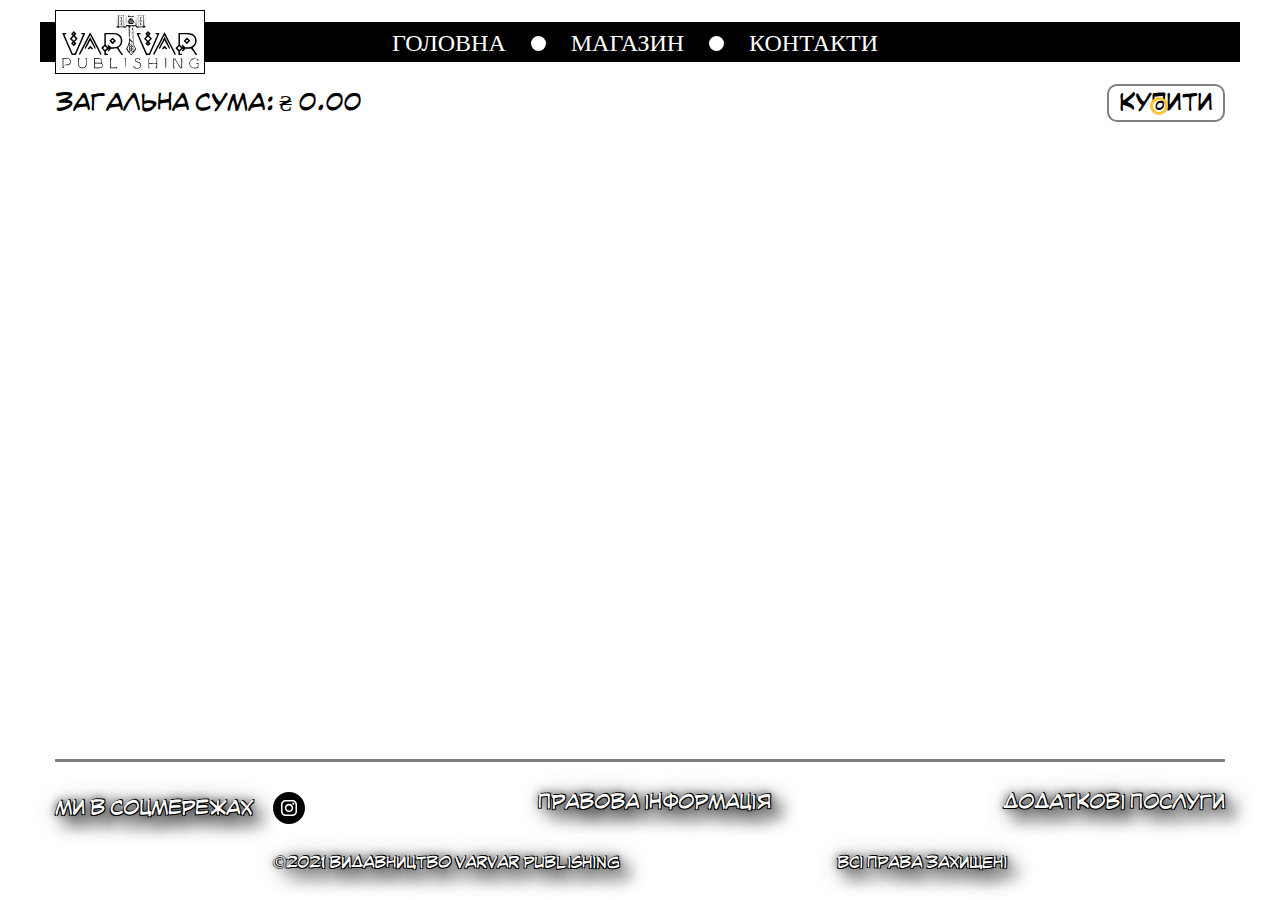
==== commit 6a4b66d4: "upload files" ====
--- a/cart.html
+++ b/cart.html
@@ -6,7 +6,7 @@
 	<meta charset="UTF-8">
 	<meta name="format-detection" content="telephone=no">
 	<!-- <style>body{opacity: 0;}</style> -->
-	<link rel="stylesheet" href="css/style.min.css?_v=20231126163304">
+	<link rel="stylesheet" href="css/style.min.css?_v=20231126231107">
 	<link rel="shortcut icon" href="favicon.ico">
 	<!-- <meta name="robots" content="noindex, nofollow"> -->
 	<meta name="viewport" content="width=device-width, initial-scale=1.0">
@@ -33,7 +33,7 @@
 							<li class="menu__item"><a href="https://malopus.com.ua/" class="menu__link" target="_blank">Контакти</a></li>
 						</ul>
 						<div class="menu__cart">
-							<a href="http://192.168.0.105:8080/cart.html" target="_blank" class="menu__cart">
+							<a href="./cart.html" target="_blank" class="menu__cart">
 								<img src="img/png/cart.png" alt="">
 								<span id="cart-indicator">0</span>
 							</a>
@@ -75,8 +75,8 @@
 			</div>
 		</footer>
 	</div>
-	<script src="js/app.min.js?_v=20231126163304"></script>
-	<script async src="//www.instagram.com/embed.js?_v=20231126163304"></script>
+	<script src="js/app.min.js?_v=20231126231107"></script>
+	<script async src="//www.instagram.com/embed.js?_v=20231126231107"></script>
 
 </body>
 
--- a/css/style.min.css
+++ b/css/style.min.css
@@ -1 +1 @@
-@charset "UTF-8";@font-face{font-family:AA_Big_Sky Regular;font-display:swap;src:url("../fonts/AA_Big_Sky Regular.woff2") format("woff2"),url("../fonts/AA_Big_Sky Regular.woff") format("woff");font-weight:400;font-style:normal}@font-face{font-family:garamond_allfont Regular;font-display:swap;src:url("../fonts/garamond_allfont Regular.woff2") format("woff2"),url("../fonts/garamond_allfont Regular.woff") format("woff");font-weight:400;font-style:normal}@font-face{font-family:Spider;font-display:swap;src:url("../fonts/Spider-Varvar Regular.woff2") format("woff2"),url("../fonts/Spider-Varvar Regular.woff") format("woff");font-weight:400;font-style:normal}@font-face{font-family:Varvarpublishing Regular;font-display:swap;src:url("../fonts/Varvarpublishing Regular.woff2") format("woff2"),url("../fonts/Varvarpublishing Regular.woff") format("woff");font-weight:400;font-style:normal}*{padding:0;margin:0;border:0}*,:after,:before{-webkit-box-sizing:border-box;box-sizing:border-box}body,html{height:100%;min-width:320px}body{color:#000;line-height:1;font-family:Spider;font-size:.875rem;-ms-text-size-adjust:100%;-moz-text-size-adjust:100%;-webkit-text-size-adjust:100%;-webkit-font-smoothing:antialiased;-moz-osx-font-smoothing:grayscale}button,input,textarea{font-family:Spider;font-size:inherit;line-height:inherit}button{cursor:pointer;color:inherit;background-color:transparent}a{color:inherit;text-decoration:none}ul li{list-style:none}img{vertical-align:top}h1,h2,h3,h4,h5,h6{font-weight:inherit;font-size:inherit}body{background:url(../img/png/bg.png) 0 0/100% 100% no-repeat fixed}.lock body{overflow:hidden;-ms-touch-action:none;touch-action:none;-ms-scroll-chaining:none;overscroll-behavior:none}.wrapper{min-height:100%;display:-webkit-box;display:-ms-flexbox;display:flex;-webkit-box-orient:vertical;-webkit-box-direction:normal;-ms-flex-direction:column;flex-direction:column;overflow:hidden}@supports (overflow:clip){.wrapper{overflow:clip}}.wrapper>main{-webkit-box-flex:1;-ms-flex:1 1 auto;flex:1 1 auto}.wrapper>*{min-width:0}.page{width:100%;height:100%}[class*=__container]{max-width:75rem;margin:0 auto;padding:0 .9375rem}[class*=-ibg]{position:relative}[class*=-ibg] img{position:absolute;width:100%;height:100%;top:0;left:0;-o-object-fit:cover;object-fit:cover}[class*=-ibg--contain] img{-o-object-fit:contain;object-fit:contain}.header__container{position:relative}.header__blackbg{position:absolute;width:100%;height:2.5rem;top:50%;left:0;-webkit-transform:translate(0,-50%);-ms-transform:translate(0,-50%);transform:translate(0,-50%);background-color:#000}.menu{padding:.625rem 4.375rem;position:relative}.menu__body{display:-webkit-box;display:-ms-flexbox;display:flex;-webkit-box-align:center;-ms-flex-align:center;align-items:center;-webkit-box-pack:justify;-ms-flex-pack:justify;justify-content:space-between}.menu__logo{width:9.375rem;background-color:#fff}.menu__logo a img{width:100%;border:1px solid #000}.menu__list{display:-webkit-box;display:-ms-flexbox;display:flex;gap:1.5625rem;-webkit-box-align:center;-ms-flex-align:center;align-items:center}.menu__item-divider{display:block;height:.9375rem;width:.9375rem;border-radius:50%;background-color:#fff}.menu__item{padding-top:.125rem}.menu__link{font-family:garamond_allfont;color:#fff;font-size:1.5rem;text-transform:uppercase}.menu__cart{position:relative;max-width:5.625rem;width:100%;text-align:center}.menu__cart a{width:100%;height:100%}.menu__cart img{width:100%}.menu__cart span{position:absolute;bottom:-65px;left:40px;z-index:5;width:1.125rem;height:1.125rem;border-radius:50%;border:3px solid #fdc337;background-color:#fff;display:-webkit-box;display:-ms-flexbox;display:flex;-webkit-box-align:center;-ms-flex-align:center;align-items:center;-webkit-box-pack:center;-ms-flex-pack:center;justify-content:center;font-size:.75rem;font-weight:700}.icon-menu{display:none}.about{margin-top:3.125rem;margin-bottom:3.125rem}.about__container{position:relative}.about__img{position:relative;border:3px solid #000}.about__img img{width:100%}.about__text{width:100%;height:100%;position:absolute;z-index:5;top:0;left:0;display:-webkit-box;display:-ms-flexbox;display:flex;-webkit-box-orient:vertical;-webkit-box-direction:normal;-ms-flex-direction:column;flex-direction:column;-webkit-box-pack:center;-ms-flex-pack:center;justify-content:center;-webkit-box-align:center;-ms-flex-align:center;align-items:center}.about__text h1{font-family:"Varvarpublishing Regular";font-size:5.125rem;margin-bottom:1.875rem}.about__text p{font-family:"Varvarpublishing Regular";font-size:2.25rem}.bigslider{margin-bottom:50px}.bigslider__slider{position:relative;height:100%}.bigslider__slide img{width:100%}.bigslider__slider-pagination{width:100%;display:-webkit-box;display:-ms-flexbox;display:flex;-webkit-box-pack:center;-ms-flex-pack:center;justify-content:center;gap:.625rem;position:absolute;bottom:3.75rem}.bigslider__slider-pagination .swiper-pagination-bullet{width:.9375rem;height:.9375rem;background-color:gray;border-radius:50%}.bigslider__slider-pagination .swiper-pagination-bullet-active{background-color:#000}.gallery{margin-bottom:3.125rem}.gallery__container h2{font-family:"AA_Big_Sky Regular";font-size:2.875rem;letter-spacing:-.125rem;text-align:center;color:#fdc337;text-shadow:.625rem .25rem .1875rem #000,.4375rem .25rem .1875rem #000,.3125rem .25rem .1875rem #000,.125rem -.125rem 0 #000,-.125rem .125rem 0 #000,.125rem .125rem 0 #000}.gallery__top{display:-webkit-box;display:-ms-flexbox;display:flex;-webkit-box-pack:justify;-ms-flex-pack:justify;justify-content:space-between;-webkit-box-align:end;-ms-flex-align:end;align-items:end;padding:0 3.125rem 1.5625rem 3.125rem}.gallery__button-next,.gallery__button-prev{position:relative;-webkit-transition:-webkit-transform .3s ease;transition:-webkit-transform .3s ease;transition:transform .3s ease;transition:transform .3s ease,-webkit-transform .3s ease}.gallery__button-next img,.gallery__button-prev img{width:5rem}.gallery__button-next span,.gallery__button-prev span{display:inline-block;position:absolute;font-size:1.125rem;top:52%;-webkit-transform:translate(-50%,-50%);-ms-transform:translate(-50%,-50%);transform:translate(-50%,-50%)}.gallery__button-next:hover,.gallery__button-prev:hover{-webkit-transform:scale(1.1);-ms-transform:scale(1.1);transform:scale(1.1);-webkit-transition:-webkit-transform .3s ease;transition:-webkit-transform .3s ease;transition:transform .3s ease;transition:transform .3s ease,-webkit-transform .3s ease}.gallery__button-next:active,.gallery__button-prev:active{-webkit-animation:shake .1s ease;animation:shake .1s ease}@-webkit-keyframes shake{25%{-webkit-transform:rotate(5deg);transform:rotate(5deg)}50%{-webkit-transform:rotate(-5deg);transform:rotate(-5deg)}75%{-webkit-transform:rotate(3deg);transform:rotate(3deg)}100%{-webkit-transform:rotate(0);transform:rotate(0)}}@keyframes shake{25%{-webkit-transform:rotate(5deg);transform:rotate(5deg)}50%{-webkit-transform:rotate(-5deg);transform:rotate(-5deg)}75%{-webkit-transform:rotate(3deg);transform:rotate(3deg)}100%{-webkit-transform:rotate(0);transform:rotate(0)}}.gallery__button-prev span{left:63%}.gallery__button-next span{left:36%}.gallery .item{display:-webkit-box;display:-ms-flexbox;display:flex;-webkit-box-orient:vertical;-webkit-box-direction:normal;-ms-flex-direction:column;flex-direction:column;-webkit-box-pack:justify;-ms-flex-pack:justify;justify-content:space-between}.gallery .item__img{text-align:center;position:relative;padding-top:1.5625rem}.gallery .item__img:hover .item__img-product{-webkit-transform:scale(1.2);-ms-transform:scale(1.2);transform:scale(1.2);-webkit-transition:-webkit-transform .3s ease;transition:-webkit-transform .3s ease;transition:transform .3s ease;transition:transform .3s ease,-webkit-transform .3s ease}.gallery .item__img-product{width:45%;margin-bottom:-8.125rem;margin-right:-3.4375rem;position:relative;-webkit-box-shadow:20px 20px 15px rgba(0,0,0,.5);box-shadow:20px 20px 15px rgba(0,0,0,.5);-webkit-transition:-webkit-transform .3s ease;transition:-webkit-transform .3s ease;transition:transform .3s ease;transition:transform .3s ease,-webkit-transform .3s ease}.gallery .item__img-bg{width:100%}.gallery .item__description{height:100%;padding-top:1.25rem}.gallery .item__description a{display:inline-block;width:100%;height:100%;position:relative;padding:1.875rem .9375rem 0 .9375rem;display:-webkit-box;display:-ms-flexbox;display:flex;-webkit-box-orient:vertical;-webkit-box-direction:normal;-ms-flex-direction:column;flex-direction:column;-webkit-box-align:center;-ms-flex-align:center;align-items:center;-webkit-box-pack:center;-ms-flex-pack:center;justify-content:center}.gallery .item__description a img{width:100%;position:absolute;top:-6.25rem;left:0}.gallery .item__description a p{position:relative;text-align:center;font-size:1.625rem;font-weight:100;padding-bottom:.625rem;color:#fff;text-shadow:.3125rem .3125rem 1.5625rem #000,.625rem .625rem .9375rem #000,.0625rem -.0625rem 0 #000,-.0625rem .0625rem 0 #000,.0625rem .0625rem 0 #000}.gallery .item__description a p:last-child{color:red;text-shadow:.625rem .625rem .9375rem #000,.0625rem -.0625rem 0 #000,-.0625rem .0625rem 0 #000,.0625rem .0625rem 0 #000}.gallery .item__separated{display:inline-block;width:80%;border-top:.125rem solid #000;margin-top:1.875rem;margin-bottom:.625rem}.gallery .item__price{text-align:center;font-size:1.75rem;padding-bottom:1.25rem;text-shadow:.3125rem .3125rem .625rem #000}.gallery .item__buy{display:-webkit-box;display:-ms-flexbox;display:flex;-webkit-box-pack:justify;-ms-flex-pack:justify;justify-content:space-between;-webkit-box-align:center;-ms-flex-align:center;align-items:center;width:80%;margin:0 auto}.gallery .item__buy p{text-align:center;font-size:1.625rem;font-weight:700;text-shadow:.3125rem .3125rem 1.5625rem #000,.625rem .625rem .9375rem #000,.0625rem -.0625rem 0 #fff,-.0625rem .0625rem 0 #fff,.0625rem .0625rem 0 #fff}.gallery .item__buy button{position:relative;width:2.625rem;height:2.625rem;background-color:#fdc337;display:-webkit-box;display:-ms-flexbox;display:flex;-webkit-box-align:center;-ms-flex-align:center;align-items:center;-webkit-box-pack:center;-ms-flex-pack:center;justify-content:center;border-radius:.3125rem;border:.0625rem solid #000}.gallery .item__cart{width:2rem;height:2rem}.gallery .item__added-cart{width:7.5rem;height:6.25rem;position:absolute;bottom:100%;right:0}.gallery .item__added-text{position:absolute;bottom:5.4375rem;right:1.125rem;font-size:1.25rem}.add-to-cart .item__added-cart,.add-to-cart .item__added-text{display:none}.news{margin-bottom:3.125rem}.news__container h2{font-family:"AA_Big_Sky Regular";font-size:2.875rem;letter-spacing:-.125rem;text-align:center;color:#fdc337;text-shadow:.625rem .25rem .1875rem #000,.4375rem .25rem .1875rem #000,.3125rem .25rem .1875rem #000,.125rem -.125rem 0 #000,-.125rem .125rem 0 #000,.125rem .125rem 0 #000}.news__wrapper{display:-webkit-box;display:-ms-flexbox;display:flex;gap:4%;margin-top:3.125rem}.news__item{width:48%;border:.125rem solid #000;border-radius:1.25rem;overflow:hidden}.instagram-media{width:100%;margin-bottom:0}.reviews{margin-bottom:3.125rem}.reviews__container h2{font-family:"AA_Big_Sky Regular";font-size:2.875rem;letter-spacing:-.125rem;text-align:center;color:#fdc337;text-shadow:.625rem .25rem .1875rem #000,.4375rem .25rem .1875rem #000,.3125rem .25rem .1875rem #000,.125rem -.125rem 0 #000,-.125rem .125rem 0 #000,.125rem .125rem 0 #000}.reviews__top{display:-webkit-box;display:-ms-flexbox;display:flex;-webkit-box-pack:justify;-ms-flex-pack:justify;justify-content:space-between;-webkit-box-align:end;-ms-flex-align:end;align-items:end;padding:0 3.125rem 1.5625rem 3.125rem}.reviews__button-next,.reviews__button-prev{position:relative;-webkit-transition:-webkit-transform .3s ease;transition:-webkit-transform .3s ease;transition:transform .3s ease;transition:transform .3s ease,-webkit-transform .3s ease}.reviews__button-next img,.reviews__button-prev img{width:5rem}.reviews__button-next span,.reviews__button-prev span{position:absolute;font-size:1.125rem;top:52%;-webkit-transform:translate(-50%,-50%);-ms-transform:translate(-50%,-50%);transform:translate(-50%,-50%)}.reviews__button-next:hover,.reviews__button-prev:hover{-webkit-transform:scale(1.1);-ms-transform:scale(1.1);transform:scale(1.1);-webkit-transition:-webkit-transform .3s ease;transition:-webkit-transform .3s ease;transition:transform .3s ease;transition:transform .3s ease,-webkit-transform .3s ease}.reviews__button-next:active,.reviews__button-prev:active{-webkit-animation:shake .1s ease;animation:shake .1s ease}@keyframes shake{25%{-webkit-transform:rotate(5deg);transform:rotate(5deg)}50%{-webkit-transform:rotate(-5deg);transform:rotate(-5deg)}75%{-webkit-transform:rotate(3deg);transform:rotate(3deg)}100%{-webkit-transform:rotate(0);transform:rotate(0)}}.reviews__button-prev span{left:63%}.reviews__button-next span{left:36%}.reviews__item{-webkit-box-flex:0;-ms-flex:0 0 23.7%;flex:0 0 23.7%}.reviews .item__img{text-align:center;padding-bottom:1.25rem}.reviews .item__img img{max-width:100%;height:12.5rem;-o-object-fit:cover;object-fit:cover;-webkit-box-shadow:.625rem .3125rem .9375rem #000;box-shadow:.625rem .3125rem .9375rem #000}.reviews .item__title{text-align:center;font-size:1.625rem;padding-bottom:.625rem;text-shadow:.3125rem .3125rem .9375rem #000}.reviews .item__review{padding-bottom:.625rem}.reviews .item__review-text p{font-size:16px;padding:.625rem;border:2px solid #000;border-radius:.9375rem;-webkit-box-shadow:.3125rem .3125rem .9375rem #000;box-shadow:.3125rem .3125rem .9375rem #000;background-color:#fff}.reviews .item__review-bubbles{width:100%}.reviews .item__review-bubbles span{display:block;border:.125rem solid #000;border-radius:50%;background-color:#fff}.reviews .item__review-bubbles :nth-child(1){width:2.5rem;height:1.25rem;margin-top:.3125rem;margin-left:40%;-webkit-box-shadow:.25rem .25rem .75rem #000;box-shadow:.25rem .25rem .75rem #000}.reviews .item__review-bubbles :nth-child(2){width:1.5625rem;height:.9375rem;margin-left:37%;-webkit-box-shadow:.1875rem .1875rem .625rem #000;box-shadow:.1875rem .1875rem .625rem #000}.reviews .item__review-bubbles :nth-child(3){width:.625rem;height:.625rem;margin-left:35%;-webkit-box-shadow:.125rem .125rem .4375rem #000;box-shadow:.125rem .125rem .4375rem #000}.reviews .item__review-avatar{padding-left:.625rem;display:-webkit-box;display:-ms-flexbox;display:flex;-webkit-box-align:center;-ms-flex-align:center;align-items:center;gap:5%}.reviews .item__review-avatar img{width:35%}.reviews .item__name{display:inline-block;font-size:1.25rem;padding:.3125rem;border:2px solid #000;border-radius:.9375rem;-webkit-box-shadow:.3125rem .3125rem .9375rem #000;box-shadow:.3125rem .3125rem .9375rem #000;background-color:#fff}.communication{padding:1.875rem 0}.communication__container{width:100%;display:-webkit-box;display:-ms-flexbox;display:flex}.communication__contacts{width:50%;height:100%;display:-webkit-box;display:-ms-flexbox;display:flex;-webkit-box-orient:vertical;-webkit-box-direction:normal;-ms-flex-direction:column;flex-direction:column;-webkit-box-pack:justify;-ms-flex-pack:justify;justify-content:space-between;padding:.625rem .625rem 0 0}.communication__contacts h2{font-family:"AA_Big_Sky Regular";font-size:2.875rem;letter-spacing:-.125rem;text-align:center;color:#fdc337;margin-bottom:1.875rem;text-shadow:.625rem .25rem .1875rem #000,.4375rem .25rem .1875rem #000,.3125rem .25rem .1875rem #000,.125rem -.125rem 0 #000,-.125rem .125rem 0 #000,.125rem .125rem 0 #000}.communication__contacts label{font-size:1.5rem;text-shadow:.3125rem .3125rem .9375rem #000}.communication__contacts input{display:block;width:50%;padding-bottom:.9375rem;font-size:.875rem;background-color:#c6c6cf;padding:.3125rem;border-radius:.625rem;margin:.625rem 0;border:.0625rem solid #000}.communication__contacts textarea{width:100%;font-size:.875rem;background-color:#c6c6cf;border-radius:.625rem;padding:.3125rem;margin-bottom:.625rem;border:.0625rem solid #000}.communication__contacts button{background-color:#fdc337;font-size:1.5rem;text-shadow:.3125rem .3125rem .9375rem #000;color:#000;padding:.3125rem .625rem;border-radius:.625rem;border:.0625rem solid #000}.communication__maps{width:50%;border:.0625rem solid #000}.footer{padding-bottom:1.875rem}.footer__wrapper{display:-webkit-box;display:-ms-flexbox;display:flex;-webkit-box-pack:justify;-ms-flex-pack:justify;justify-content:space-between;padding-top:1.875rem;border-top:.1875rem solid rgba(0,0,0,.5)}.footer__contact{display:-webkit-box;display:-ms-flexbox;display:flex;-webkit-box-align:center;-ms-flex-align:center;align-items:center}.footer__contact h3{font-size:1.25rem;margin-right:1.25rem;text-shadow:.3125rem .3125rem .9375rem #000}.footer__contact img{width:2rem;height:2rem}.footer__safety a{font-size:1.25rem;text-shadow:.3125rem .3125rem .9375rem #000}.footer__servise a{font-size:1.25rem;text-shadow:.3125rem .3125rem .9375rem #000}.footer__copy{display:-webkit-box;display:-ms-flexbox;display:flex;-webkit-box-pack:space-evenly;-ms-flex-pack:space-evenly;justify-content:space-evenly;margin-top:1.875rem}.footer__copy p{font-size:1rem;text-shadow:.3125rem .3125rem .9375rem #000}.productcard__container{padding:100px 0}.productcard__slider-wrapper{position:relative;width:500px;margin:0 auto}.productcard__slider{width:100%}.productcard__slide{display:-webkit-box;display:-ms-flexbox;display:flex;-webkit-box-align:center;-ms-flex-align:center;align-items:center;-webkit-box-pack:center;-ms-flex-pack:center;justify-content:center}.productcard__slide img{width:500px;height:100%;-o-object-fit:cover;object-fit:cover}.productcard__pagination{width:100%;display:-webkit-box;display:-ms-flexbox;display:flex;-webkit-box-align:center;-ms-flex-align:center;align-items:center;-webkit-box-pack:center;-ms-flex-pack:center;justify-content:center;gap:10px;padding:20px 0}.productcard__pagination .swiper-pagination-bullet{width:15px;height:15px;background-color:gray;border-radius:50%}.productcard__pagination .swiper-pagination-bullet-active{background-color:#000}.productcard__button-prev{position:absolute;top:40%;left:-150px}.productcard__button-prev.swiper-button-disabled{opacity:.3}.productcard__button-prev img{width:100px}.productcard__button-prev p{position:absolute;top:52%;left:63%;-webkit-transform:translate(-50%,-50%);-ms-transform:translate(-50%,-50%);transform:translate(-50%,-50%);font-family:Spider;font-size:22px}.productcard__button-next{position:absolute;top:40%;right:-150px}.productcard__button-next.swiper-button-disabled{opacity:.3}.productcard__button-next img{width:100px}.productcard__button-next p{position:absolute;top:52%;left:36%;-webkit-transform:translate(-50%,-50%);-ms-transform:translate(-50%,-50%);transform:translate(-50%,-50%);font-family:Spider;font-size:22px}.productcard__info{width:100%;margin:30px auto;display:-webkit-box;display:-ms-flexbox;display:flex;font-size:24px}.productcard__description{width:50%;padding-right:20px}.productcard__description h2{font-family:Spider;font-size:30px;margin-bottom:20px}.productcard__description ul{font-family:garamond_allfont;margin-bottom:20px}.productcard__description p{font-family:garamond_allfont;margin-bottom:20px}.productcard__add p{margin-bottom:0}.productcard__buy{width:50%;padding-left:20px}.productcard__buy h2{font-family:Spider;font-size:30px;margin-bottom:20px}.productcard__buy form{display:-webkit-box;display:-ms-flexbox;display:flex;-webkit-box-orient:vertical;-webkit-box-direction:normal;-ms-flex-direction:column;flex-direction:column;-webkit-box-align:center;-ms-flex-align:center;align-items:center}.productcard__buy form textarea{font-family:garamond_allfont;background-color:#eceaea;width:100%;margin-bottom:20px;padding:10px;border-radius:10px}.productcard__buy form button{font-family:Spider;background-color:#c6c6cf;padding:10px 15px;border-radius:10px;border:1px solid #000}.productcard .quantity{width:130px;margin-bottom:20px;display:-webkit-box;display:-ms-flexbox;display:flex;-webkit-box-align:center;-ms-flex-align:center;align-items:center;border:1px solid #000}.productcard .quantity__button{font-family:Arial,"Helvetica Neue",Helvetica,sans-serif;border-radius:0;border:none;-webkit-box-flex:0;-ms-flex:0 0 30px;flex:0 0 30px}.productcard .quantity__button--minus{border-right:1px solid #000}.productcard .quantity__input{-webkit-box-flex:1;-ms-flex:1 1 auto;flex:1 1 auto}.productcard .quantity__input input{font-family:garamond_allfont;font-weight:900;height:100%;width:100%;text-align:center;background-color:rgba(255,255,255,0)}.productcard .quantity__button--plus{border-left:1px solid #000}.cart__container ul li{display:-webkit-box;display:-ms-flexbox;display:flex;-webkit-box-align:center;-ms-flex-align:center;align-items:center;-webkit-box-pack:justify;-ms-flex-pack:justify;justify-content:space-between;margin-bottom:1.875rem;border:5px solid gray;-webkit-backdrop-filter:blur(5px);backdrop-filter:blur(5px)}.cart__container ul li img{margin-right:3.125rem}.cart__container ul li div{font-size:1.5rem;padding-right:3.125rem}.cart__container ul li div p{width:100%;display:-webkit-box;display:-ms-flexbox;display:flex;-webkit-box-pack:justify;-ms-flex-pack:justify;justify-content:space-between}.cart__container ul li button{margin-right:.625rem;margin-left:.625rem;font-size:2.5rem;border:.0625rem solid #000;border-radius:50%;padding:0 .625rem}.cart__container ul li input{width:3.125rem;height:100%;text-align:center;font-size:1.875rem;background-color:transparent}.cart__pay{display:-webkit-box;display:-ms-flexbox;display:flex;-webkit-box-align:center;-ms-flex-align:center;align-items:center;-webkit-box-pack:justify;-ms-flex-pack:justify;justify-content:space-between}.cart__pay p{font-size:1.5rem}.cart__pay button{font-size:1.5rem;border:.125rem solid gray;padding:.3125rem .625rem;border-radius:.625rem}.swiper{overflow:hidden}.swiper-initialized{-ms-touch-action:pan-y;touch-action:pan-y}.swiper-wrapper{width:100%;height:100%;-webkit-box-sizing:content-box;box-sizing:content-box;display:-webkit-box;display:-ms-flexbox;display:flex;position:relative}.swiper-vertical .swiper-wrapper{-webkit-box-orient:vertical;-webkit-box-direction:normal;-ms-flex-direction:column;flex-direction:column}.swiper-autoheight .swiper-wrapper{-webkit-box-align:start;-ms-flex-align:start;align-items:flex-start}.swiper-initialized .swiper-slide{-ms-flex-negative:0;flex-shrink:0}.swiper-android .swiper-slide,.swiper-android .swiper-wrapper{-webkit-transform:translate3d(0,0,0);transform:translate3d(0,0,0)}.swiper-button-lock{display:none!important}@media (min-width:47.9375em){.menu{padding-top:.625rem}.menu{padding-right:4.375rem}.menu{padding-bottom:.625rem}.menu{padding-left:.0000000625rem}.bigslider{margin-bottom:3.125rem}.bigslider__slider-pagination{bottom:2.5rem}.gallery__top{padding-top:1.5625rem}.gallery__top{padding-right:3.125rem}.gallery__top{padding-bottom:1.5625rem}.gallery__top{padding-left:3.125rem}.gallery__button-next img,.gallery__button-prev img{width:5rem}.gallery__button-next span,.gallery__button-prev span{font-size:1.125rem}.gallery .item__img{padding-top:1.5625rem}.gallery .item__description{margin-top:-.9375rem}.gallery .item__description a p{padding-bottom:.625rem}.gallery .item__separated{margin-top:1.875rem}.reviews__top{padding-top:1.5625rem}.reviews__top{padding-right:3.125rem}.reviews__top{padding-bottom:1.5625rem}.reviews__top{padding-left:3.125rem}.reviews__button-next img,.reviews__button-prev img{width:5rem}.reviews__button-next span,.reviews__button-prev span{font-size:1.125rem}}@media (min-width:73.125em){.header__blackbg{height:2.5rem}.menu__logo{width:9.375rem}.menu__item-divider{height:.9375rem}.menu__item-divider{width:.9375rem}.menu__link{font-size:1.5rem}.menu__cart{max-width:5.625rem}.about{margin-top:3.125rem}.about{margin-bottom:3.125rem}.about__text h1{font-size:5.125rem}.about__text h1{margin-bottom:1.875rem}.about__text p{font-size:2.25rem}.bigslider{margin-bottom:3.125rem}.bigslider__slider-pagination{bottom:3.75rem}.gallery{margin-bottom:3.125rem}.gallery__container h2{font-size:2.875rem}.gallery .item__img-product{margin-bottom:-9.375rem}.gallery .item__img-product{margin-right:-3.4375rem}.gallery .item__description{padding-top:1.25rem}.gallery .item__description a{padding-top:1.25rem}.gallery .item__description a img{top:-6.25rem}.gallery .item__description a p{font-size:1.625rem}.gallery .item__price{font-size:1.75rem}.gallery .item__buy p{font-size:1.625rem}.gallery .item__buy button{width:2.625rem}.gallery .item__buy button{height:2.625rem}.gallery .item__cart{width:2rem}.gallery .item__cart{height:2rem}.gallery .item__added-text{bottom:5.4375rem}.gallery .item__added-text{right:1.125rem}.news__container h2{font-size:2.875rem}.reviews__container h2{font-size:2.875rem}.reviews .item__img img{height:12.5rem}.reviews .item__title{font-size:1.625rem}.reviews .item__review-text p{font-size:1rem}.reviews .item__name{font-size:1.25rem}.communication__contacts h2{font-size:2.875rem}.communication__contacts label{font-size:1.5rem}.communication__contacts input{font-size:.875rem}.communication__contacts textarea{font-size:.875rem}.communication__contacts button{font-size:1.5rem}.footer{padding-bottom:1.875rem}.footer__wrapper{padding-top:1.875rem}.footer__contact h3{font-size:1.25rem}.footer__contact img{width:2rem}.footer__contact img{height:2rem}.footer__safety a{font-size:1.25rem}.footer__servise a{font-size:1.25rem}.footer__copy p{font-size:1rem}}@media (orientation:portrait) and (max-width:1024px){body{background:url(../img/png/bg_fablet.png) 0 0/100% 100% no-repeat fixed}}@media (orientation:landscape) and (max-width:1024px){body{background:url(../img/png/bg_mobile_horizontal.png) 0 0/100% 100% no-repeat fixed}}@media (max-width:767px){.news__wrapper{-webkit-box-orient:vertical;-webkit-box-direction:normal;-ms-flex-direction:column;flex-direction:column;-webkit-box-align:center;-ms-flex-align:center;align-items:center}.news__item{width:100%}.communication__container{-webkit-box-orient:vertical;-webkit-box-direction:normal;-ms-flex-direction:column;flex-direction:column}.communication__contacts{width:100%}.communication__maps{width:100%}}@media (max-width:767px) and (max-width:20em){.news__wrapper{gap:.625rem}}@media (orientation:portrait) and (max-width:425px){body{background:url(../img/png/bg_mobile_vertical.png) 0 0/100% 100% no-repeat fixed}}@media (max-width:424px){.menu{padding-right:0;padding-left:0}.about{margin-top:0;margin-bottom:0}.gallery__top{display:none}.reviews__top{display:none}.footer__wrapper{-webkit-box-orient:vertical;-webkit-box-direction:normal;-ms-flex-direction:column;flex-direction:column;-webkit-box-align:center;-ms-flex-align:center;align-items:center;gap:.625rem}.footer__copy{-webkit-box-orient:vertical;-webkit-box-direction:normal;-ms-flex-direction:column;flex-direction:column;gap:.3125rem}}@media (max-width:20em){.header__blackbg{height:1.5625rem}.menu__body{width:11.875rem}.menu__logo{width:5.625rem}.menu__cart{max-width:2.5rem}.menu__cart span{bottom:-1.75rem}.menu__cart span{left:.75rem}.about__text h1{font-size:1.5rem}.about__text h1{margin-bottom:.3125rem}.about__text p{font-size:.625rem}.bigslider__slider-pagination .swiper-pagination-bullet{width:.625rem}.bigslider__slider-pagination .swiper-pagination-bullet{height:.625rem}.gallery__container h2{font-size:1.5rem}.gallery__container h2{letter-spacing:.0000000625rem}.gallery__container h2{margin-bottom:.9375rem}.gallery .item__img-product{margin-bottom:-5.625rem}.gallery .item__img-product{margin-right:-2.1875rem}.gallery .item__description{margin-top:-2.1875rem}.gallery .item__description a img{top:-2.1875rem}.gallery .item__description a p{font-size:.875rem}.gallery .item__separated{margin-top:.9375rem}.gallery .item__price{font-size:1.25rem}.gallery .item__buy p{font-size:.875rem}.gallery .item__buy button{width:2rem}.gallery .item__buy button{height:2rem}.gallery .item__cart{width:1.5rem}.gallery .item__cart{height:1.5rem}.gallery .item__added-text{bottom:4.8125rem}.news{margin-bottom:1.25rem}.news__container h2{font-size:1.5rem}.news__container h2{letter-spacing:.0625rem}.news__container h2{margin-bottom:.9375rem}.news__wrapper{margin-top:.9375rem}.reviews{margin-bottom:1.25rem}.reviews__container h2{font-size:1.5rem}.reviews__container h2{letter-spacing:.0625rem}.reviews__container h2{margin-bottom:1.5625rem}.reviews .item__img img{height:6.875rem}.reviews .item__title{font-size:.875rem}.reviews .item__review-text p{font-size:.625rem}.reviews .item__review-text p{padding:.3125rem}.reviews .item__name{font-size:.75rem}.communication__contacts h2{font-size:1.5rem}.communication__contacts h2{letter-spacing:.0625rem}.communication__contacts h2{margin-bottom:1.5625rem}.communication__contacts label{font-size:1.125rem}.communication__contacts input{font-size:.625rem}.communication__contacts textarea{font-size:.625rem}.communication__contacts button{font-size:1.125rem}.communication__contacts button{margin-bottom:.625rem}.communication__maps{height:12.5rem}.footer{padding-bottom:.625rem}.footer__wrapper{padding-top:.625rem}.footer__contact h3{font-size:.75rem}.footer__contact img{width:1.25rem}.footer__contact img{height:1.25rem}.footer__safety a{font-size:.75rem}.footer__servise a{font-size:.75rem}.footer__copy p{font-size:.5rem}.cart__container ul li{margin-bottom:.625rem}.cart__container ul li img{margin-right:.625rem}.cart__container ul li div{font-size:.75rem}.cart__container ul li div{padding-right:.9375rem}.cart__container ul li button{margin-right:.125rem}.cart__container ul li button{margin-left:.125rem}.cart__container ul li button{font-size:.375rem}.cart__container ul li button{padding-right:.125rem}.cart__container ul li button{padding-left:.125rem}.cart__container ul li input{width:.625rem}.cart__container ul li input{font-size:.625rem}.cart__pay p{font-size:.75rem}.cart__pay button{font-size:.75rem}}@media (max-width:47.99875em){.menu{display:-webkit-box;display:-ms-flexbox;display:flex;-webkit-box-align:center;-ms-flex-align:center;align-items:center;-webkit-box-pack:justify;-ms-flex-pack:justify;justify-content:space-between}.menu__body{display:-webkit-box;display:-ms-flexbox;display:flex;-webkit-box-pack:justify;-ms-flex-pack:justify;justify-content:space-between}.menu__list{display:none}.menu-open .menu__body{position:fixed;z-index:50;top:0;left:0;width:100%;height:100%;display:-webkit-box;display:-ms-flexbox;display:flex;-webkit-box-orient:vertical;-webkit-box-direction:normal;-ms-flex-direction:column;flex-direction:column;-webkit-box-pack:start;-ms-flex-pack:start;justify-content:start;gap:1.875rem;background-color:rgba(198,198,207,.1);-webkit-backdrop-filter:blur(10px);backdrop-filter:blur(10px);padding-top:1.875rem}.menu-open .menu{padding:.625rem 0}.menu-open .menu__list{display:-webkit-box;display:-ms-flexbox;display:flex;-webkit-box-orient:vertical;-webkit-box-direction:normal;-ms-flex-direction:column;flex-direction:column}.menu-open .menu__link{color:#000}.icon-menu{display:block;position:relative;width:1.875rem;height:1.125rem;z-index:100}.icon-menu span,.icon-menu::after,.icon-menu::before{content:"";-webkit-transition:all .3s ease 0s;transition:all .3s ease 0s;right:0;position:absolute;width:100%;height:.125rem;background-color:#fff}.icon-menu::before{top:0}.icon-menu::after{bottom:0}.icon-menu span{top:calc(50% - .0625rem)}.menu-open .icon-menu{margin-top:1.25rem}.menu-open .icon-menu span{width:0}.menu-open .icon-menu::before{top:calc(50% - .0625rem);-webkit-transform:rotate(-45deg);-ms-transform:rotate(-45deg);transform:rotate(-45deg)}.menu-open .icon-menu::after{bottom:calc(50% - .0625rem);-webkit-transform:rotate(45deg);-ms-transform:rotate(45deg);transform:rotate(45deg)}.gallery .item__img:hover .item__img-product{-webkit-transform:scale(1);-ms-transform:scale(1);transform:scale(1)}li{-webkit-box-orient:vertical;-webkit-box-direction:normal;-ms-flex-direction:column;flex-direction:column}}@media (max-width:47.99875em) and (any-hover:none){.icon-menu{cursor:default}}@media (min-width:48em) and (max-width:73.125em){@supports (height:clamp(1.5625rem ,-0.2285447761rem + 3.7313432836vw ,2.5rem)){.header__blackbg{height:clamp(1.5625rem ,-.2285447761rem + 3.7313432836vw ,2.5rem)}}@supports not (height:clamp(1.5625rem ,-0.2285447761rem + 3.7313432836vw ,2.5rem)){.header__blackbg{height:calc(1.5625rem + .9375 * (100vw - 48rem)/ 25.125)}}@supports (width:clamp(6.25rem ,0.2798507463rem + 12.4378109453vw ,9.375rem)){.menu__logo{width:clamp(6.25rem ,.2798507463rem + 12.4378109453vw ,9.375rem)}}@supports not (width:clamp(6.25rem ,0.2798507463rem + 12.4378109453vw ,9.375rem)){.menu__logo{width:calc(6.25rem + 3.125 * (100vw - 48rem)/ 25.125)}}@supports (height:clamp(0.625rem ,0.0279850746rem + 1.2437810945vw ,0.9375rem)){.menu__item-divider{height:clamp(.625rem ,.0279850746rem + 1.2437810945vw ,.9375rem)}}@supports not (height:clamp(0.625rem ,0.0279850746rem + 1.2437810945vw ,0.9375rem)){.menu__item-divider{height:calc(.625rem + .3125 * (100vw - 48rem)/ 25.125)}}@supports (width:clamp(0.625rem ,0.0279850746rem + 1.2437810945vw ,0.9375rem)){.menu__item-divider{width:clamp(.625rem ,.0279850746rem + 1.2437810945vw ,.9375rem)}}@supports not (width:clamp(0.625rem ,0.0279850746rem + 1.2437810945vw ,0.9375rem)){.menu__item-divider{width:calc(.625rem + .3125 * (100vw - 48rem)/ 25.125)}}@supports (font-size:clamp(1rem ,0.0447761194rem + 1.9900497512vw ,1.5rem)){.menu__link{font-size:clamp(1rem ,.0447761194rem + 1.9900497512vw ,1.5rem)}}@supports not (font-size:clamp(1rem ,0.0447761194rem + 1.9900497512vw ,1.5rem)){.menu__link{font-size:calc(1rem + .5 * (100vw - 48rem)/ 25.125)}}@supports (max-width:clamp(3.75rem ,0.1679104478rem + 7.4626865672vw ,5.625rem)){.menu__cart{max-width:clamp(3.75rem ,.1679104478rem + 7.4626865672vw ,5.625rem)}}@supports not (max-width:clamp(3.75rem ,0.1679104478rem + 7.4626865672vw ,5.625rem)){.menu__cart{max-width:calc(3.75rem + 1.875 * (100vw - 48rem)/ 25.125)}}@supports (margin-top:clamp(0.625rem ,-4.151119403rem + 9.9502487562vw ,3.125rem)){.about{margin-top:clamp(.625rem ,-4.151119403rem + 9.9502487562vw ,3.125rem)}}@supports not (margin-top:clamp(0.625rem ,-4.151119403rem + 9.9502487562vw ,3.125rem)){.about{margin-top:calc(.625rem + 2.5 * (100vw - 48rem)/ 25.125)}}@supports (margin-bottom:clamp(1.875rem ,-0.5130597015rem + 4.9751243781vw ,3.125rem)){.about{margin-bottom:clamp(1.875rem ,-.5130597015rem + 4.9751243781vw ,3.125rem)}}@supports not (margin-bottom:clamp(1.875rem ,-0.5130597015rem + 4.9751243781vw ,3.125rem)){.about{margin-bottom:calc(1.875rem + 1.25 * (100vw - 48rem)/ 25.125)}}@supports (font-size:clamp(3.25rem ,-0.3320895522rem + 7.4626865672vw ,5.125rem)){.about__text h1{font-size:clamp(3.25rem ,-.3320895522rem + 7.4626865672vw ,5.125rem)}}@supports not (font-size:clamp(3.25rem ,-0.3320895522rem + 7.4626865672vw ,5.125rem)){.about__text h1{font-size:calc(3.25rem + 1.875 * (100vw - 48rem)/ 25.125)}}@supports (margin-bottom:clamp(0.9375rem ,-0.8535447761rem + 3.7313432836vw ,1.875rem)){.about__text h1{margin-bottom:clamp(.9375rem ,-.8535447761rem + 3.7313432836vw ,1.875rem)}}@supports not (margin-bottom:clamp(0.9375rem ,-0.8535447761rem + 3.7313432836vw ,1.875rem)){.about__text h1{margin-bottom:calc(.9375rem + .9375 * (100vw - 48rem)/ 25.125)}}@supports (font-size:clamp(1.375rem ,-0.296641791rem + 3.4825870647vw ,2.25rem)){.about__text p{font-size:clamp(1.375rem ,-.296641791rem + 3.4825870647vw ,2.25rem)}}@supports not (font-size:clamp(1.375rem ,-0.296641791rem + 3.4825870647vw ,2.25rem)){.about__text p{font-size:calc(1.375rem + .875 * (100vw - 48rem)/ 25.125)}}@supports (margin-bottom:clamp(1.25rem ,-2.3320895522rem + 7.4626865672vw ,3.125rem)){.bigslider{margin-bottom:clamp(1.25rem ,-2.3320895522rem + 7.4626865672vw ,3.125rem)}}@supports not (margin-bottom:clamp(1.25rem ,-2.3320895522rem + 7.4626865672vw ,3.125rem)){.bigslider{margin-bottom:calc(1.25rem + 1.875 * (100vw - 48rem)/ 25.125)}}@supports (bottom:clamp(2.5rem ,0.1119402985rem + 4.9751243781vw ,3.75rem)){.bigslider__slider-pagination{bottom:clamp(2.5rem ,.1119402985rem + 4.9751243781vw ,3.75rem)}}@supports not (bottom:clamp(2.5rem ,0.1119402985rem + 4.9751243781vw ,3.75rem)){.bigslider__slider-pagination{bottom:calc(2.5rem + 1.25 * (100vw - 48rem)/ 25.125)}}@supports (margin-bottom:clamp(1.875rem ,-0.5130597015rem + 4.9751243781vw ,3.125rem)){.gallery{margin-bottom:clamp(1.875rem ,-.5130597015rem + 4.9751243781vw ,3.125rem)}}@supports not (margin-bottom:clamp(1.875rem ,-0.5130597015rem + 4.9751243781vw ,3.125rem)){.gallery{margin-bottom:calc(1.875rem + 1.25 * (100vw - 48rem)/ 25.125)}}@supports (margin-bottom:clamp(-9.375rem ,-0.2798507463rem + -12.4378109453vw ,-6.25rem)){.gallery .item__img-product{margin-bottom:clamp(-9.375rem ,-.2798507463rem + -12.4378109453vw ,-6.25rem)}}@supports not (margin-bottom:clamp(-9.375rem ,-0.2798507463rem + -12.4378109453vw ,-6.25rem)){.gallery .item__img-product{margin-bottom:calc(-6.25rem + -3.125 * (100vw - 48rem)/ 25.125)}}@supports (margin-right:clamp(-3.4375rem ,0.2005597015rem + -4.9751243781vw ,-2.1875rem)){.gallery .item__img-product{margin-right:clamp(-3.4375rem ,.2005597015rem + -4.9751243781vw ,-2.1875rem)}}@supports not (margin-right:clamp(-3.4375rem ,0.2005597015rem + -4.9751243781vw ,-2.1875rem)){.gallery .item__img-product{margin-right:calc(-2.1875rem + -1.25 * (100vw - 48rem)/ 25.125)}}@supports (padding-top:clamp(0.0000000625rem ,-2.3880595196rem + 4.9751241294vw ,1.25rem)){.gallery .item__description{padding-top:clamp(.0000000625rem ,-2.3880595196rem + 4.9751241294vw ,1.25rem)}}@supports not (padding-top:clamp(0.0000000625rem ,-2.3880595196rem + 4.9751241294vw ,1.25rem)){.gallery .item__description{padding-top:calc(.0000000625rem + 1.2499999375 * (100vw - 48rem)/ 25.125)}}@supports (padding-top:clamp(1.25rem ,4.8880597015rem + -4.9751243781vw ,2.5rem)){.gallery .item__description a{padding-top:clamp(1.25rem ,4.8880597015rem + -4.9751243781vw ,2.5rem)}}@supports not (padding-top:clamp(1.25rem ,4.8880597015rem + -4.9751243781vw ,2.5rem)){.gallery .item__description a{padding-top:calc(2.5rem + -1.25 * (100vw - 48rem)/ 25.125)}}@supports (top:clamp(-6.25rem ,4.6641791045rem + -14.9253731343vw ,-2.5rem)){.gallery .item__description a img{top:clamp(-6.25rem ,4.6641791045rem + -14.9253731343vw ,-2.5rem)}}@supports not (top:clamp(-6.25rem ,4.6641791045rem + -14.9253731343vw ,-2.5rem)){.gallery .item__description a img{top:calc(-2.5rem + -3.75 * (100vw - 48rem)/ 25.125)}}@supports (font-size:clamp(1rem ,-0.1940298507rem + 2.4875621891vw ,1.625rem)){.gallery .item__description a p{font-size:clamp(1rem ,-.1940298507rem + 2.4875621891vw ,1.625rem)}}@supports not (font-size:clamp(1rem ,-0.1940298507rem + 2.4875621891vw ,1.625rem)){.gallery .item__description a p{font-size:calc(1rem + .625 * (100vw - 48rem)/ 25.125)}}@supports (font-size:clamp(1.25rem ,0.2947761194rem + 1.9900497512vw ,1.75rem)){.gallery .item__price{font-size:clamp(1.25rem ,.2947761194rem + 1.9900497512vw ,1.75rem)}}@supports not (font-size:clamp(1.25rem ,0.2947761194rem + 1.9900497512vw ,1.75rem)){.gallery .item__price{font-size:calc(1.25rem + .5 * (100vw - 48rem)/ 25.125)}}@supports (font-size:clamp(1rem ,-0.1940298507rem + 2.4875621891vw ,1.625rem)){.gallery .item__buy p{font-size:clamp(1rem ,-.1940298507rem + 2.4875621891vw ,1.625rem)}}@supports not (font-size:clamp(1rem ,-0.1940298507rem + 2.4875621891vw ,1.625rem)){.gallery .item__buy p{font-size:calc(1rem + .625 * (100vw - 48rem)/ 25.125)}}@supports (width:clamp(2rem ,0.8059701493rem + 2.4875621891vw ,2.625rem)){.gallery .item__buy button{width:clamp(2rem ,.8059701493rem + 2.4875621891vw ,2.625rem)}}@supports not (width:clamp(2rem ,0.8059701493rem + 2.4875621891vw ,2.625rem)){.gallery .item__buy button{width:calc(2rem + .625 * (100vw - 48rem)/ 25.125)}}@supports (height:clamp(2rem ,0.8059701493rem + 2.4875621891vw ,2.625rem)){.gallery .item__buy button{height:clamp(2rem ,.8059701493rem + 2.4875621891vw ,2.625rem)}}@supports not (height:clamp(2rem ,0.8059701493rem + 2.4875621891vw ,2.625rem)){.gallery .item__buy button{height:calc(2rem + .625 * (100vw - 48rem)/ 25.125)}}@supports (width:clamp(1.5rem ,0.5447761194rem + 1.9900497512vw ,2rem)){.gallery .item__cart{width:clamp(1.5rem ,.5447761194rem + 1.9900497512vw ,2rem)}}@supports not (width:clamp(1.5rem ,0.5447761194rem + 1.9900497512vw ,2rem)){.gallery .item__cart{width:calc(1.5rem + .5 * (100vw - 48rem)/ 25.125)}}@supports (height:clamp(1.5rem ,0.5447761194rem + 1.9900497512vw ,2rem)){.gallery .item__cart{height:clamp(1.5rem ,.5447761194rem + 1.9900497512vw ,2rem)}}@supports not (height:clamp(1.5rem ,0.5447761194rem + 1.9900497512vw ,2rem)){.gallery .item__cart{height:calc(1.5rem + .5 * (100vw - 48rem)/ 25.125)}}@supports (bottom:clamp(4.8125rem ,3.6184701493rem + 2.4875621891vw ,5.4375rem)){.gallery .item__added-text{bottom:clamp(4.8125rem ,3.6184701493rem + 2.4875621891vw ,5.4375rem)}}@supports not (bottom:clamp(4.8125rem ,3.6184701493rem + 2.4875621891vw ,5.4375rem)){.gallery .item__added-text{bottom:calc(4.8125rem + .625 * (100vw - 48rem)/ 25.125)}}@supports (right:clamp(1.125rem ,1.125rem + 0vw ,1.125rem)){.gallery .item__added-text{right:clamp(1.125rem ,1.125rem + 0 ,1.125rem)}}@supports not (right:clamp(1.125rem ,1.125rem + 0vw ,1.125rem)){.gallery .item__added-text{right:calc(1.125rem + 0 * (100vw - 48rem)/ 25.125)}}@supports (height:clamp(8.75rem ,1.5858208955rem + 14.9253731343vw ,12.5rem)){.reviews .item__img img{height:clamp(8.75rem ,1.5858208955rem + 14.9253731343vw ,12.5rem)}}@supports not (height:clamp(8.75rem ,1.5858208955rem + 14.9253731343vw ,12.5rem)){.reviews .item__img img{height:calc(8.75rem + 3.75 * (100vw - 48rem)/ 25.125)}}@supports (font-size:clamp(1rem ,-0.1940298507rem + 2.4875621891vw ,1.625rem)){.reviews .item__title{font-size:clamp(1rem ,-.1940298507rem + 2.4875621891vw ,1.625rem)}}@supports not (font-size:clamp(1rem ,-0.1940298507rem + 2.4875621891vw ,1.625rem)){.reviews .item__title{font-size:calc(1rem + .625 * (100vw - 48rem)/ 25.125)}}@supports (font-size:clamp(0.75rem ,0.2723880597rem + 0.9950248756vw ,1rem)){.reviews .item__review-text p{font-size:clamp(.75rem ,.2723880597rem + .9950248756vw ,1rem)}}@supports not (font-size:clamp(0.75rem ,0.2723880597rem + 0.9950248756vw ,1rem)){.reviews .item__review-text p{font-size:calc(.75rem + .25 * (100vw - 48rem)/ 25.125)}}@supports (font-size:clamp(0.875rem ,0.1585820896rem + 1.4925373134vw ,1.25rem)){.reviews .item__name{font-size:clamp(.875rem ,.1585820896rem + 1.4925373134vw ,1.25rem)}}@supports not (font-size:clamp(0.875rem ,0.1585820896rem + 1.4925373134vw ,1.25rem)){.reviews .item__name{font-size:calc(.875rem + .375 * (100vw - 48rem)/ 25.125)}}@supports (font-size:clamp(1.125rem ,0.4085820896rem + 1.4925373134vw ,1.5rem)){.communication__contacts label{font-size:clamp(1.125rem ,.4085820896rem + 1.4925373134vw ,1.5rem)}}@supports not (font-size:clamp(1.125rem ,0.4085820896rem + 1.4925373134vw ,1.5rem)){.communication__contacts label{font-size:calc(1.125rem + .375 * (100vw - 48rem)/ 25.125)}}@supports (font-size:clamp(0.625rem ,0.1473880597rem + 0.9950248756vw ,0.875rem)){.communication__contacts input{font-size:clamp(.625rem ,.1473880597rem + .9950248756vw ,.875rem)}}@supports not (font-size:clamp(0.625rem ,0.1473880597rem + 0.9950248756vw ,0.875rem)){.communication__contacts input{font-size:calc(.625rem + .25 * (100vw - 48rem)/ 25.125)}}@supports (font-size:clamp(0.625rem ,0.1473880597rem + 0.9950248756vw ,0.875rem)){.communication__contacts textarea{font-size:clamp(.625rem ,.1473880597rem + .9950248756vw ,.875rem)}}@supports not (font-size:clamp(0.625rem ,0.1473880597rem + 0.9950248756vw ,0.875rem)){.communication__contacts textarea{font-size:calc(.625rem + .25 * (100vw - 48rem)/ 25.125)}}@supports (font-size:clamp(1.125rem ,0.4085820896rem + 1.4925373134vw ,1.5rem)){.communication__contacts button{font-size:clamp(1.125rem ,.4085820896rem + 1.4925373134vw ,1.5rem)}}@supports not (font-size:clamp(1.125rem ,0.4085820896rem + 1.4925373134vw ,1.5rem)){.communication__contacts button{font-size:calc(1.125rem + .375 * (100vw - 48rem)/ 25.125)}}}@media (min-width:20em) and (max-width:26.5em){@supports (height:clamp(1.5625rem ,1.5625rem + 0vw ,1.5625rem)){.header__blackbg{height:clamp(1.5625rem ,1.5625rem + 0 ,1.5625rem)}}@supports not (height:clamp(1.5625rem ,1.5625rem + 0vw ,1.5625rem)){.header__blackbg{height:calc(1.5625rem + 0 * (100vw - 20rem)/ 6.5)}}@supports (width:clamp(11.875rem ,0.3365384615rem + 57.6923076923vw ,15.625rem)){.menu__body{width:clamp(11.875rem ,.3365384615rem + 57.6923076923vw ,15.625rem)}}@supports not (width:clamp(11.875rem ,0.3365384615rem + 57.6923076923vw ,15.625rem)){.menu__body{width:calc(11.875rem + 3.75 * (100vw - 20rem)/ 6.5)}}@supports (width:clamp(5.625rem ,3.7019230769rem + 9.6153846154vw ,6.25rem)){.menu__logo{width:clamp(5.625rem ,3.7019230769rem + 9.6153846154vw ,6.25rem)}}@supports not (width:clamp(5.625rem ,3.7019230769rem + 9.6153846154vw ,6.25rem)){.menu__logo{width:calc(5.625rem + .625 * (100vw - 20rem)/ 6.5)}}@supports (max-width:clamp(2.5rem ,1.5384615385rem + 4.8076923077vw ,2.8125rem)){.menu__cart{max-width:clamp(2.5rem ,1.5384615385rem + 4.8076923077vw ,2.8125rem)}}@supports not (max-width:clamp(2.5rem ,1.5384615385rem + 4.8076923077vw ,2.8125rem)){.menu__cart{max-width:calc(2.5rem + .3125 * (100vw - 20rem)/ 6.5)}}@supports (font-size:clamp(1.5rem ,0.3461538462rem + 5.7692307692vw ,1.875rem)){.about__text h1{font-size:clamp(1.5rem ,.3461538462rem + 5.7692307692vw ,1.875rem)}}@supports not (font-size:clamp(1.5rem ,0.3461538462rem + 5.7692307692vw ,1.875rem)){.about__text h1{font-size:calc(1.5rem + .375 * (100vw - 20rem)/ 6.5)}}@supports (margin-bottom:clamp(0.3125rem ,-1.6105769231rem + 9.6153846154vw ,0.9375rem)){.about__text h1{margin-bottom:clamp(.3125rem ,-1.6105769231rem + 9.6153846154vw ,.9375rem)}}@supports not (margin-bottom:clamp(0.3125rem ,-1.6105769231rem + 9.6153846154vw ,0.9375rem)){.about__text h1{margin-bottom:calc(.3125rem + .625 * (100vw - 20rem)/ 6.5)}}@supports (font-size:clamp(0.625rem ,-0.1442307692rem + 3.8461538462vw ,0.875rem)){.about__text p{font-size:clamp(.625rem ,-.1442307692rem + 3.8461538462vw ,.875rem)}}@supports not (font-size:clamp(0.625rem ,-0.1442307692rem + 3.8461538462vw ,0.875rem)){.about__text p{font-size:calc(.625rem + .25 * (100vw - 20rem)/ 6.5)}}@supports (font-size:clamp(1.5rem ,-0.0384615385rem + 7.6923076923vw ,2rem)){.gallery__container h2{font-size:clamp(1.5rem ,-.0384615385rem + 7.6923076923vw ,2rem)}}@supports not (font-size:clamp(1.5rem ,-0.0384615385rem + 7.6923076923vw ,2rem)){.gallery__container h2{font-size:calc(1.5rem + .5 * (100vw - 20rem)/ 6.5)}}@supports (letter-spacing:clamp(-0.125rem ,0.3846156394rem + -1.9230778846vw ,0.0000000625rem)){.gallery__container h2{letter-spacing:clamp(-.125rem ,.3846156394rem + -1.9230778846vw ,.0000000625rem)}}@supports not (letter-spacing:clamp(-0.125rem ,0.3846156394rem + -1.9230778846vw ,0.0000000625rem)){.gallery__container h2{letter-spacing:calc(.0000000625rem + -.1250000625 * (100vw - 20rem)/ 6.5)}}@supports (margin-bottom:clamp(0.9375rem ,-0.9855769231rem + 9.6153846154vw ,1.5625rem)){.gallery__container h2{margin-bottom:clamp(.9375rem ,-.9855769231rem + 9.6153846154vw ,1.5625rem)}}@supports not (margin-bottom:clamp(0.9375rem ,-0.9855769231rem + 9.6153846154vw ,1.5625rem)){.gallery__container h2{margin-bottom:calc(.9375rem + .625 * (100vw - 20rem)/ 6.5)}}@supports (margin-bottom:clamp(-7.5rem ,0.1442307692rem + -28.8461538462vw ,-5.625rem)){.gallery .item__img-product{margin-bottom:clamp(-7.5rem ,.1442307692rem + -28.8461538462vw ,-5.625rem)}}@supports not (margin-bottom:clamp(-7.5rem ,0.1442307692rem + -28.8461538462vw ,-5.625rem)){.gallery .item__img-product{margin-bottom:calc(-5.625rem + -1.875 * (100vw - 20rem)/ 6.5)}}@supports (margin-right:clamp(-3.125rem ,0.6971153846rem + -14.4230769231vw ,-2.1875rem)){.gallery .item__img-product{margin-right:clamp(-3.125rem ,.6971153846rem + -14.4230769231vw ,-2.1875rem)}}@supports not (margin-right:clamp(-3.125rem ,0.6971153846rem + -14.4230769231vw ,-2.1875rem)){.gallery .item__img-product{margin-right:calc(-2.1875rem + -.9375 * (100vw - 20rem)/ 6.5)}}@supports (margin-top:clamp(-2.1875rem ,-5.0721153846rem + 14.4230769231vw ,-1.25rem)){.gallery .item__description{margin-top:clamp(-2.1875rem ,-5.0721153846rem + 14.4230769231vw ,-1.25rem)}}@supports not (margin-top:clamp(-2.1875rem ,-5.0721153846rem + 14.4230769231vw ,-1.25rem)){.gallery .item__description{margin-top:calc(-2.1875rem + .9375 * (100vw - 20rem)/ 6.5)}}@supports (top:clamp(-3.125rem ,0.6971153846rem + -14.4230769231vw ,-2.1875rem)){.gallery .item__description a img{top:clamp(-3.125rem ,.6971153846rem + -14.4230769231vw ,-2.1875rem)}}@supports not (top:clamp(-3.125rem ,0.6971153846rem + -14.4230769231vw ,-2.1875rem)){.gallery .item__description a img{top:calc(-2.1875rem + -.9375 * (100vw - 20rem)/ 6.5)}}@supports (font-size:clamp(0.875rem ,-0.6634615385rem + 7.6923076923vw ,1.375rem)){.gallery .item__description a p{font-size:clamp(.875rem ,-.6634615385rem + 7.6923076923vw ,1.375rem)}}@supports not (font-size:clamp(0.875rem ,-0.6634615385rem + 7.6923076923vw ,1.375rem)){.gallery .item__description a p{font-size:calc(.875rem + .5 * (100vw - 20rem)/ 6.5)}}@supports (margin-top:clamp(0.9375rem ,-0.0240384615rem + 4.8076923077vw ,1.25rem)){.gallery .item__separated{margin-top:clamp(.9375rem ,-.0240384615rem + 4.8076923077vw ,1.25rem)}}@supports not (margin-top:clamp(0.9375rem ,-0.0240384615rem + 4.8076923077vw ,1.25rem)){.gallery .item__separated{margin-top:calc(.9375rem + .3125 * (100vw - 20rem)/ 6.5)}}@supports (font-size:clamp(1.25rem ,-0.2884615385rem + 7.6923076923vw ,1.75rem)){.gallery .item__price{font-size:clamp(1.25rem ,-.2884615385rem + 7.6923076923vw ,1.75rem)}}@supports not (font-size:clamp(1.25rem ,-0.2884615385rem + 7.6923076923vw ,1.75rem)){.gallery .item__price{font-size:calc(1.25rem + .5 * (100vw - 20rem)/ 6.5)}}@supports (font-size:clamp(0.875rem ,-0.6634615385rem + 7.6923076923vw ,1.375rem)){.gallery .item__buy p{font-size:clamp(.875rem ,-.6634615385rem + 7.6923076923vw ,1.375rem)}}@supports not (font-size:clamp(0.875rem ,-0.6634615385rem + 7.6923076923vw ,1.375rem)){.gallery .item__buy p{font-size:calc(.875rem + .5 * (100vw - 20rem)/ 6.5)}}@supports (width:clamp(2rem ,0.0769230769rem + 9.6153846154vw ,2.625rem)){.gallery .item__buy button{width:clamp(2rem ,.0769230769rem + 9.6153846154vw ,2.625rem)}}@supports not (width:clamp(2rem ,0.0769230769rem + 9.6153846154vw ,2.625rem)){.gallery .item__buy button{width:calc(2rem + .625 * (100vw - 20rem)/ 6.5)}}@supports (height:clamp(2rem ,0.0769230769rem + 9.6153846154vw ,2.625rem)){.gallery .item__buy button{height:clamp(2rem ,.0769230769rem + 9.6153846154vw ,2.625rem)}}@supports not (height:clamp(2rem ,0.0769230769rem + 9.6153846154vw ,2.625rem)){.gallery .item__buy button{height:calc(2rem + .625 * (100vw - 20rem)/ 6.5)}}@supports (width:clamp(1.5rem ,-0.0384615385rem + 7.6923076923vw ,2rem)){.gallery .item__cart{width:clamp(1.5rem ,-.0384615385rem + 7.6923076923vw ,2rem)}}@supports not (width:clamp(1.5rem ,-0.0384615385rem + 7.6923076923vw ,2rem)){.gallery .item__cart{width:calc(1.5rem + .5 * (100vw - 20rem)/ 6.5)}}@supports (height:clamp(1.5rem ,-0.0384615385rem + 7.6923076923vw ,2rem)){.gallery .item__cart{height:clamp(1.5rem ,-.0384615385rem + 7.6923076923vw ,2rem)}}@supports not (height:clamp(1.5rem ,-0.0384615385rem + 7.6923076923vw ,2rem)){.gallery .item__cart{height:calc(1.5rem + .5 * (100vw - 20rem)/ 6.5)}}@supports (bottom:clamp(4.8125rem ,2.8894230769rem + 9.6153846154vw ,5.4375rem)){.gallery .item__added-text{bottom:clamp(4.8125rem ,2.8894230769rem + 9.6153846154vw ,5.4375rem)}}@supports not (bottom:clamp(4.8125rem ,2.8894230769rem + 9.6153846154vw ,5.4375rem)){.gallery .item__added-text{bottom:calc(4.8125rem + .625 * (100vw - 20rem)/ 6.5)}}@supports (font-size:clamp(1.5rem ,-0.0384615385rem + 7.6923076923vw ,2rem)){.news__container h2{font-size:clamp(1.5rem ,-.0384615385rem + 7.6923076923vw ,2rem)}}@supports not (font-size:clamp(1.5rem ,-0.0384615385rem + 7.6923076923vw ,2rem)){.news__container h2{font-size:calc(1.5rem + .5 * (100vw - 20rem)/ 6.5)}}@supports (letter-spacing:clamp(-0.125rem ,0.6394230769rem + -2.8846153846vw ,0.0625rem)){.news__container h2{letter-spacing:clamp(-.125rem ,.6394230769rem + -2.8846153846vw ,.0625rem)}}@supports not (letter-spacing:clamp(-0.125rem ,0.6394230769rem + -2.8846153846vw ,0.0625rem)){.news__container h2{letter-spacing:calc(.0625rem + -.1875 * (100vw - 20rem)/ 6.5)}}@supports (margin-bottom:clamp(0.9375rem ,-0.9855769231rem + 9.6153846154vw ,1.5625rem)){.news__container h2{margin-bottom:clamp(.9375rem ,-.9855769231rem + 9.6153846154vw ,1.5625rem)}}@supports not (margin-bottom:clamp(0.9375rem ,-0.9855769231rem + 9.6153846154vw ,1.5625rem)){.news__container h2{margin-bottom:calc(.9375rem + .625 * (100vw - 20rem)/ 6.5)}}@supports (font-size:clamp(1.5rem ,-0.0384615385rem + 7.6923076923vw ,2rem)){.reviews__container h2{font-size:clamp(1.5rem ,-.0384615385rem + 7.6923076923vw ,2rem)}}@supports not (font-size:clamp(1.5rem ,-0.0384615385rem + 7.6923076923vw ,2rem)){.reviews__container h2{font-size:calc(1.5rem + .5 * (100vw - 20rem)/ 6.5)}}@supports (letter-spacing:clamp(-0.125rem ,0.6394230769rem + -2.8846153846vw ,0.0625rem)){.reviews__container h2{letter-spacing:clamp(-.125rem ,.6394230769rem + -2.8846153846vw ,.0625rem)}}@supports not (letter-spacing:clamp(-0.125rem ,0.6394230769rem + -2.8846153846vw ,0.0625rem)){.reviews__container h2{letter-spacing:calc(.0625rem + -.1875 * (100vw - 20rem)/ 6.5)}}@supports (margin-bottom:clamp(1.5625rem ,0.6009615385rem + 4.8076923077vw ,1.875rem)){.reviews__container h2{margin-bottom:clamp(1.5625rem ,.6009615385rem + 4.8076923077vw ,1.875rem)}}@supports not (margin-bottom:clamp(1.5625rem ,0.6009615385rem + 4.8076923077vw ,1.875rem)){.reviews__container h2{margin-bottom:calc(1.5625rem + .3125 * (100vw - 20rem)/ 6.5)}}@supports (font-size:clamp(0.875rem ,-0.2788461538rem + 5.7692307692vw ,1.25rem)){.reviews .item__title{font-size:clamp(.875rem ,-.2788461538rem + 5.7692307692vw ,1.25rem)}}@supports not (font-size:clamp(0.875rem ,-0.2788461538rem + 5.7692307692vw ,1.25rem)){.reviews .item__title{font-size:calc(.875rem + .375 * (100vw - 20rem)/ 6.5)}}@supports (font-size:clamp(0.625rem ,-0.5288461538rem + 5.7692307692vw ,1rem)){.reviews .item__review-text p{font-size:clamp(.625rem ,-.5288461538rem + 5.7692307692vw ,1rem)}}@supports not (font-size:clamp(0.625rem ,-0.5288461538rem + 5.7692307692vw ,1rem)){.reviews .item__review-text p{font-size:calc(.625rem + .375 * (100vw - 20rem)/ 6.5)}}@supports (padding:clamp(0.3125rem ,-0.6490384615rem + 4.8076923077vw ,0.625rem)){.reviews .item__review-text p{padding:clamp(.3125rem ,-.6490384615rem + 4.8076923077vw ,.625rem)}}@supports not (padding:clamp(0.3125rem ,-0.6490384615rem + 4.8076923077vw ,0.625rem)){.reviews .item__review-text p{padding:calc(.3125rem + .3125 * (100vw - 20rem)/ 6.5)}}@supports (font-size:clamp(0.75rem ,-0.4038461538rem + 5.7692307692vw ,1.125rem)){.reviews .item__name{font-size:clamp(.75rem ,-.4038461538rem + 5.7692307692vw ,1.125rem)}}@supports not (font-size:clamp(0.75rem ,-0.4038461538rem + 5.7692307692vw ,1.125rem)){.reviews .item__name{font-size:calc(.75rem + .375 * (100vw - 20rem)/ 6.5)}}@supports (font-size:clamp(1.5rem ,-0.0384615385rem + 7.6923076923vw ,2rem)){.communication__contacts h2{font-size:clamp(1.5rem ,-.0384615385rem + 7.6923076923vw ,2rem)}}@supports not (font-size:clamp(1.5rem ,-0.0384615385rem + 7.6923076923vw ,2rem)){.communication__contacts h2{font-size:calc(1.5rem + .5 * (100vw - 20rem)/ 6.5)}}@supports (letter-spacing:clamp(-0.125rem ,0.6394230769rem + -2.8846153846vw ,0.0625rem)){.communication__contacts h2{letter-spacing:clamp(-.125rem ,.6394230769rem + -2.8846153846vw ,.0625rem)}}@supports not (letter-spacing:clamp(-0.125rem ,0.6394230769rem + -2.8846153846vw ,0.0625rem)){.communication__contacts h2{letter-spacing:calc(.0625rem + -.1875 * (100vw - 20rem)/ 6.5)}}@supports (margin-bottom:clamp(1.5625rem ,0.6009615385rem + 4.8076923077vw ,1.875rem)){.communication__contacts h2{margin-bottom:clamp(1.5625rem ,.6009615385rem + 4.8076923077vw ,1.875rem)}}@supports not (margin-bottom:clamp(1.5625rem ,0.6009615385rem + 4.8076923077vw ,1.875rem)){.communication__contacts h2{margin-bottom:calc(1.5625rem + .3125 * (100vw - 20rem)/ 6.5)}}@supports (padding-bottom:clamp(0.625rem ,-0.3365384615rem + 4.8076923077vw ,0.9375rem)){.footer{padding-bottom:clamp(.625rem ,-.3365384615rem + 4.8076923077vw ,.9375rem)}}@supports not (padding-bottom:clamp(0.625rem ,-0.3365384615rem + 4.8076923077vw ,0.9375rem)){.footer{padding-bottom:calc(.625rem + .3125 * (100vw - 20rem)/ 6.5)}}@supports (padding-top:clamp(0.625rem ,-0.3365384615rem + 4.8076923077vw ,0.9375rem)){.footer__wrapper{padding-top:clamp(.625rem ,-.3365384615rem + 4.8076923077vw ,.9375rem)}}@supports not (padding-top:clamp(0.625rem ,-0.3365384615rem + 4.8076923077vw ,0.9375rem)){.footer__wrapper{padding-top:calc(.625rem + .3125 * (100vw - 20rem)/ 6.5)}}@supports (font-size:clamp(0.75rem ,0.3653846154rem + 1.9230769231vw ,0.875rem)){.footer__contact h3{font-size:clamp(.75rem ,.3653846154rem + 1.9230769231vw ,.875rem)}}@supports not (font-size:clamp(0.75rem ,0.3653846154rem + 1.9230769231vw ,0.875rem)){.footer__contact h3{font-size:calc(.75rem + .125 * (100vw - 20rem)/ 6.5)}}@supports (width:clamp(1.25rem ,0.4807692308rem + 3.8461538462vw ,1.5rem)){.footer__contact img{width:clamp(1.25rem ,.4807692308rem + 3.8461538462vw ,1.5rem)}}@supports not (width:clamp(1.25rem ,0.4807692308rem + 3.8461538462vw ,1.5rem)){.footer__contact img{width:calc(1.25rem + .25 * (100vw - 20rem)/ 6.5)}}@supports (height:clamp(1.25rem ,0.4807692308rem + 3.8461538462vw ,1.5rem)){.footer__contact img{height:clamp(1.25rem ,.4807692308rem + 3.8461538462vw ,1.5rem)}}@supports not (height:clamp(1.25rem ,0.4807692308rem + 3.8461538462vw ,1.5rem)){.footer__contact img{height:calc(1.25rem + .25 * (100vw - 20rem)/ 6.5)}}@supports (font-size:clamp(0.75rem ,0.3653846154rem + 1.9230769231vw ,0.875rem)){.footer__safety a{font-size:clamp(.75rem ,.3653846154rem + 1.9230769231vw ,.875rem)}}@supports not (font-size:clamp(0.75rem ,0.3653846154rem + 1.9230769231vw ,0.875rem)){.footer__safety a{font-size:calc(.75rem + .125 * (100vw - 20rem)/ 6.5)}}@supports (font-size:clamp(0.75rem ,0.3653846154rem + 1.9230769231vw ,0.875rem)){.footer__servise a{font-size:clamp(.75rem ,.3653846154rem + 1.9230769231vw ,.875rem)}}@supports not (font-size:clamp(0.75rem ,0.3653846154rem + 1.9230769231vw ,0.875rem)){.footer__servise a{font-size:calc(.75rem + .125 * (100vw - 20rem)/ 6.5)}}@supports (font-size:clamp(0.5rem ,0.1153846154rem + 1.9230769231vw ,0.625rem)){.footer__copy p{font-size:clamp(.5rem ,.1153846154rem + 1.9230769231vw ,.625rem)}}@supports not (font-size:clamp(0.5rem ,0.1153846154rem + 1.9230769231vw ,0.625rem)){.footer__copy p{font-size:calc(.5rem + .125 * (100vw - 20rem)/ 6.5)}}}@media (min-width:26.5625em) and (max-width:47.9375em){@supports (padding-top:clamp(0.625rem ,0.625rem + 0vw ,0.625rem)){.menu{padding-top:clamp(.625rem ,.625rem + 0 ,.625rem)}}@supports not (padding-top:clamp(0.625rem ,0.625rem + 0vw ,0.625rem)){.menu{padding-top:calc(.625rem + 0 * (100vw - 26.5625rem)/ 21.375)}}@supports (padding-right:clamp(0.0000000625rem ,-5.4367688657rem + 20.4678359649vw ,4.375rem)){.menu{padding-right:clamp(.0000000625rem ,-5.4367688657rem + 20.4678359649vw ,4.375rem)}}@supports not (padding-right:clamp(0.0000000625rem ,-5.4367688657rem + 20.4678359649vw ,4.375rem)){.menu{padding-right:calc(.0000000625rem + 4.3749999375 * (100vw - 26.5625rem)/ 21.375)}}@supports (padding-bottom:clamp(0.625rem ,0.625rem + 0vw ,0.625rem)){.menu{padding-bottom:clamp(.625rem ,.625rem + 0 ,.625rem)}}@supports not (padding-bottom:clamp(0.625rem ,0.625rem + 0vw ,0.625rem)){.menu{padding-bottom:calc(.625rem + 0 * (100vw - 26.5625rem)/ 21.375)}}@supports (padding-left:clamp(0.0000000625rem ,0.0000000625rem + 0vw ,0.0000000625rem)){.menu{padding-left:clamp(.0000000625rem ,.0000000625rem + 0 ,.0000000625rem)}}@supports not (padding-left:clamp(0.0000000625rem ,0.0000000625rem + 0vw ,0.0000000625rem)){.menu{padding-left:calc(.0000000625rem + 0 * (100vw - 26.5625rem)/ 21.375)}}@supports (margin-bottom:clamp(0.625rem ,-2.4817251462rem + 11.6959064327vw ,3.125rem)){.bigslider{margin-bottom:clamp(.625rem ,-2.4817251462rem + 11.6959064327vw ,3.125rem)}}@supports not (margin-bottom:clamp(0.625rem ,-2.4817251462rem + 11.6959064327vw ,3.125rem)){.bigslider{margin-bottom:calc(.625rem + 2.5 * (100vw - 26.5625rem)/ 21.375)}}@supports (padding-top:clamp(0.625rem ,-0.5400219298rem + 4.3859649123vw ,1.5625rem)){.gallery__top{padding-top:clamp(.625rem ,-.5400219298rem + 4.3859649123vw ,1.5625rem)}}@supports not (padding-top:clamp(0.625rem ,-0.5400219298rem + 4.3859649123vw ,1.5625rem)){.gallery__top{padding-top:calc(.625rem + .9375 * (100vw - 26.5625rem)/ 21.375)}}@supports (padding-right:clamp(0.0000000625rem ,-3.8834062926rem + 14.6198827485vw ,3.125rem)){.gallery__top{padding-right:clamp(.0000000625rem ,-3.8834062926rem + 14.6198827485vw ,3.125rem)}}@supports not (padding-right:clamp(0.0000000625rem ,-3.8834062926rem + 14.6198827485vw ,3.125rem)){.gallery__top{padding-right:calc(.0000000625rem + 3.1249999375 * (100vw - 26.5625rem)/ 21.375)}}@supports (padding-bottom:clamp(0.0000000625rem ,-1.9417030762rem + 7.3099412281vw ,1.5625rem)){.gallery__top{padding-bottom:clamp(.0000000625rem ,-1.9417030762rem + 7.3099412281vw ,1.5625rem)}}@supports not (padding-bottom:clamp(0.0000000625rem ,-1.9417030762rem + 7.3099412281vw ,1.5625rem)){.gallery__top{padding-bottom:calc(.0000000625rem + 1.5624999375 * (100vw - 26.5625rem)/ 21.375)}}@supports (padding-left:clamp(0.0000000625rem ,-3.8834062926rem + 14.6198827485vw ,3.125rem)){.gallery__top{padding-left:clamp(.0000000625rem ,-3.8834062926rem + 14.6198827485vw ,3.125rem)}}@supports not (padding-left:clamp(0.0000000625rem ,-3.8834062926rem + 14.6198827485vw ,3.125rem)){.gallery__top{padding-left:calc(.0000000625rem + 3.1249999375 * (100vw - 26.5625rem)/ 21.375)}}@supports (width:clamp(3.125rem ,0.7949561404rem + 8.7719298246vw ,5rem)){.gallery__button-next img,.gallery__button-prev img{width:clamp(3.125rem ,.7949561404rem + 8.7719298246vw ,5rem)}}@supports not (width:clamp(3.125rem ,0.7949561404rem + 8.7719298246vw ,5rem)){.gallery__button-next img,.gallery__button-prev img{width:calc(3.125rem + 1.875 * (100vw - 26.5625rem)/ 21.375)}}@supports (font-size:clamp(0.75rem ,0.2839912281rem + 1.7543859649vw ,1.125rem)){.gallery__button-next span,.gallery__button-prev span{font-size:clamp(.75rem ,.2839912281rem + 1.7543859649vw ,1.125rem)}}@supports not (font-size:clamp(0.75rem ,0.2839912281rem + 1.7543859649vw ,1.125rem)){.gallery__button-next span,.gallery__button-prev span{font-size:calc(.75rem + .375 * (100vw - 26.5625rem)/ 21.375)}}@supports (padding-top:clamp(1.25rem ,0.8616593567rem + 1.4619883041vw ,1.5625rem)){.gallery .item__img{padding-top:clamp(1.25rem ,.8616593567rem + 1.4619883041vw ,1.5625rem)}}@supports not (padding-top:clamp(1.25rem ,0.8616593567rem + 1.4619883041vw ,1.5625rem)){.gallery .item__img{padding-top:calc(1.25rem + .3125 * (100vw - 26.5625rem)/ 21.375)}}@supports (margin-top:clamp(-2.5rem ,-4.4417032164rem + 7.3099415205vw ,-0.9375rem)){.gallery .item__description{margin-top:clamp(-2.5rem ,-4.4417032164rem + 7.3099415205vw ,-.9375rem)}}@supports not (margin-top:clamp(-2.5rem ,-4.4417032164rem + 7.3099415205vw ,-0.9375rem)){.gallery .item__description{margin-top:calc(-2.5rem + 1.5625 * (100vw - 26.5625rem)/ 21.375)}}@supports (padding-bottom:clamp(0.3125rem ,-0.0758406433rem + 1.4619883041vw ,0.625rem)){.gallery .item__description a p{padding-bottom:clamp(.3125rem ,-.0758406433rem + 1.4619883041vw ,.625rem)}}@supports not (padding-bottom:clamp(0.3125rem ,-0.0758406433rem + 1.4619883041vw ,0.625rem)){.gallery .item__description a p{padding-bottom:calc(.3125rem + .3125 * (100vw - 26.5625rem)/ 21.375)}}@supports (margin-top:clamp(0.9375rem ,-0.2275219298rem + 4.3859649123vw ,1.875rem)){.gallery .item__separated{margin-top:clamp(.9375rem ,-.2275219298rem + 4.3859649123vw ,1.875rem)}}@supports not (margin-top:clamp(0.9375rem ,-0.2275219298rem + 4.3859649123vw ,1.875rem)){.gallery .item__separated{margin-top:calc(.9375rem + .9375 * (100vw - 26.5625rem)/ 21.375)}}@supports (padding-top:clamp(0.625rem ,-0.5400219298rem + 4.3859649123vw ,1.5625rem)){.reviews__top{padding-top:clamp(.625rem ,-.5400219298rem + 4.3859649123vw ,1.5625rem)}}@supports not (padding-top:clamp(0.625rem ,-0.5400219298rem + 4.3859649123vw ,1.5625rem)){.reviews__top{padding-top:calc(.625rem + .9375 * (100vw - 26.5625rem)/ 21.375)}}@supports (padding-right:clamp(0.0000000625rem ,-3.8834062926rem + 14.6198827485vw ,3.125rem)){.reviews__top{padding-right:clamp(.0000000625rem ,-3.8834062926rem + 14.6198827485vw ,3.125rem)}}@supports not (padding-right:clamp(0.0000000625rem ,-3.8834062926rem + 14.6198827485vw ,3.125rem)){.reviews__top{padding-right:calc(.0000000625rem + 3.1249999375 * (100vw - 26.5625rem)/ 21.375)}}@supports (padding-bottom:clamp(0.0000000625rem ,-1.9417030762rem + 7.3099412281vw ,1.5625rem)){.reviews__top{padding-bottom:clamp(.0000000625rem ,-1.9417030762rem + 7.3099412281vw ,1.5625rem)}}@supports not (padding-bottom:clamp(0.0000000625rem ,-1.9417030762rem + 7.3099412281vw ,1.5625rem)){.reviews__top{padding-bottom:calc(.0000000625rem + 1.5624999375 * (100vw - 26.5625rem)/ 21.375)}}@supports (padding-left:clamp(0.0000000625rem ,-3.8834062926rem + 14.6198827485vw ,3.125rem)){.reviews__top{padding-left:clamp(.0000000625rem ,-3.8834062926rem + 14.6198827485vw ,3.125rem)}}@supports not (padding-left:clamp(0.0000000625rem ,-3.8834062926rem + 14.6198827485vw ,3.125rem)){.reviews__top{padding-left:calc(.0000000625rem + 3.1249999375 * (100vw - 26.5625rem)/ 21.375)}}@supports (width:clamp(3.125rem ,0.7949561404rem + 8.7719298246vw ,5rem)){.reviews__button-next img,.reviews__button-prev img{width:clamp(3.125rem ,.7949561404rem + 8.7719298246vw ,5rem)}}@supports not (width:clamp(3.125rem ,0.7949561404rem + 8.7719298246vw ,5rem)){.reviews__button-next img,.reviews__button-prev img{width:calc(3.125rem + 1.875 * (100vw - 26.5625rem)/ 21.375)}}@supports (font-size:clamp(0.75rem ,0.2839912281rem + 1.7543859649vw ,1.125rem)){.reviews__button-next span,.reviews__button-prev span{font-size:clamp(.75rem ,.2839912281rem + 1.7543859649vw ,1.125rem)}}@supports not (font-size:clamp(0.75rem ,0.2839912281rem + 1.7543859649vw ,1.125rem)){.reviews__button-next span,.reviews__button-prev span{font-size:calc(.75rem + .375 * (100vw - 26.5625rem)/ 21.375)}}}@media (min-width:20em) and (max-width:73.125em){@supports (bottom:clamp(-4.0625rem ,-0.8794117647rem + -4.3529411765vw ,-1.75rem)){.menu__cart span{bottom:clamp(-4.0625rem ,-.8794117647rem + -4.3529411765vw ,-1.75rem)}}@supports not (bottom:clamp(-4.0625rem ,-0.8794117647rem + -4.3529411765vw ,-1.75rem)){.menu__cart span{bottom:calc(-1.75rem + -2.3125 * (100vw - 20rem)/ 53.125)}}@supports (left:clamp(0.75rem ,0.0911764706rem + 3.2941176471vw ,2.5rem)){.menu__cart span{left:clamp(.75rem ,.0911764706rem + 3.2941176471vw ,2.5rem)}}@supports not (left:clamp(0.75rem ,0.0911764706rem + 3.2941176471vw ,2.5rem)){.menu__cart span{left:calc(.75rem + 1.75 * (100vw - 20rem)/ 53.125)}}@supports (margin-bottom:clamp(1.25rem ,0.0735294118rem + 5.8823529412vw ,4.375rem)){.news{margin-bottom:clamp(1.25rem ,.0735294118rem + 5.8823529412vw ,4.375rem)}}@supports not (margin-bottom:clamp(1.25rem ,0.0735294118rem + 5.8823529412vw ,4.375rem)){.news{margin-bottom:calc(1.25rem + 3.125 * (100vw - 20rem)/ 53.125)}}@supports (margin-bottom:clamp(1.25rem ,0.5441176471rem + 3.5294117647vw ,3.125rem)){.reviews{margin-bottom:clamp(1.25rem ,.5441176471rem + 3.5294117647vw ,3.125rem)}}@supports not (margin-bottom:clamp(1.25rem ,0.5441176471rem + 3.5294117647vw ,3.125rem)){.reviews{margin-bottom:calc(1.25rem + 1.875 * (100vw - 20rem)/ 53.125)}}}@media (max-width:47.99875em) and (min-width:47.9375em){.header__blackbg{height:2.5rem}.menu__logo{width:9.375rem}.menu__body{width:23.4375rem}.menu-open .menu__logo{width:15.625rem}.menu-open .menu__cart{max-width:7.5rem}.menu__cart{max-width:3.75rem}.about{margin-top:.625rem}.about{margin-bottom:1.875rem}.about__text h1{font-size:3.25rem}.about__text h1{margin-bottom:.9375rem}.about__text p{font-size:1.375rem}}@media (max-width:47.99875em) and (min-width:26.5625em) and (max-width:47.9375em){@supports (height:clamp(1.5625rem ,0.3974780702rem + 4.3859649123vw ,2.5rem)){.header__blackbg{height:clamp(1.5625rem ,.3974780702rem + 4.3859649123vw ,2.5rem)}}@supports not (height:clamp(1.5625rem ,0.3974780702rem + 4.3859649123vw ,2.5rem)){.header__blackbg{height:calc(1.5625rem + .9375 * (100vw - 26.5625rem)/ 21.375)}}@supports (width:clamp(6.25rem ,2.3665935673rem + 14.6198830409vw ,9.375rem)){.menu__logo{width:clamp(6.25rem ,2.3665935673rem + 14.6198830409vw ,9.375rem)}}@supports not (width:clamp(6.25rem ,2.3665935673rem + 14.6198830409vw ,9.375rem)){.menu__logo{width:calc(6.25rem + 3.125 * (100vw - 26.5625rem)/ 21.375)}}@supports (width:clamp(15.625rem ,5.9164839181rem + 36.5497076023vw ,23.4375rem)){.menu__body{width:clamp(15.625rem ,5.9164839181rem + 36.5497076023vw ,23.4375rem)}}@supports not (width:clamp(15.625rem ,5.9164839181rem + 36.5497076023vw ,23.4375rem)){.menu__body{width:calc(15.625rem + 7.8125 * (100vw - 26.5625rem)/ 21.375)}}@supports (width:clamp(9.375rem ,1.6081871345rem + 29.2397660819vw ,15.625rem)){.menu-open .menu__logo{width:clamp(9.375rem ,1.6081871345rem + 29.2397660819vw ,15.625rem)}}@supports not (width:clamp(9.375rem ,1.6081871345rem + 29.2397660819vw ,15.625rem)){.menu-open .menu__logo{width:calc(9.375rem + 6.25 * (100vw - 26.5625rem)/ 21.375)}}@supports (max-width:clamp(5.625rem ,3.2949561404rem + 8.7719298246vw ,7.5rem)){.menu-open .menu__cart{max-width:clamp(5.625rem ,3.2949561404rem + 8.7719298246vw ,7.5rem)}}@supports not (max-width:clamp(5.625rem ,3.2949561404rem + 8.7719298246vw ,7.5rem)){.menu-open .menu__cart{max-width:calc(5.625rem + 1.875 * (100vw - 26.5625rem)/ 21.375)}}@supports (max-width:clamp(2.8125rem ,1.6474780702rem + 4.3859649123vw ,3.75rem)){.menu__cart{max-width:clamp(2.8125rem ,1.6474780702rem + 4.3859649123vw ,3.75rem)}}@supports not (max-width:clamp(2.8125rem ,1.6474780702rem + 4.3859649123vw ,3.75rem)){.menu__cart{max-width:calc(2.8125rem + .9375 * (100vw - 26.5625rem)/ 21.375)}}@supports (margin-top:clamp(0.0000000625rem ,-0.7766811464rem + 2.9239763158vw ,0.625rem)){.about{margin-top:clamp(.0000000625rem ,-.7766811464rem + 2.9239763158vw ,.625rem)}}@supports not (margin-top:clamp(0.0000000625rem ,-0.7766811464rem + 2.9239763158vw ,0.625rem)){.about{margin-top:calc(.0000000625rem + .6249999375 * (100vw - 26.5625rem)/ 21.375)}}@supports (margin-bottom:clamp(0.0000000625rem ,-2.3300437195rem + 8.7719295322vw ,1.875rem)){.about{margin-bottom:clamp(.0000000625rem ,-2.3300437195rem + 8.7719295322vw ,1.875rem)}}@supports not (margin-bottom:clamp(0.0000000625rem ,-2.3300437195rem + 8.7719295322vw ,1.875rem)){.about{margin-bottom:calc(.0000000625rem + 1.8749999375 * (100vw - 26.5625rem)/ 21.375)}}@supports (font-size:clamp(1.875rem ,0.1663011696rem + 6.432748538vw ,3.25rem)){.about__text h1{font-size:clamp(1.875rem ,.1663011696rem + 6.432748538vw ,3.25rem)}}@supports not (font-size:clamp(1.875rem ,0.1663011696rem + 6.432748538vw ,3.25rem)){.about__text h1{font-size:calc(1.875rem + 1.375 * (100vw - 26.5625rem)/ 21.375)}}@supports (margin-bottom:clamp(0.625rem ,0.2366593567rem + 1.4619883041vw ,0.9375rem)){.about__text h1{margin-bottom:clamp(.625rem ,.2366593567rem + 1.4619883041vw ,.9375rem)}}@supports not (margin-bottom:clamp(0.625rem ,0.2366593567rem + 1.4619883041vw ,0.9375rem)){.about__text h1{margin-bottom:calc(.625rem + .3125 * (100vw - 26.5625rem)/ 21.375)}}@supports (font-size:clamp(0.875rem ,0.2536549708rem + 2.3391812865vw ,1.375rem)){.about__text p{font-size:clamp(.875rem ,.2536549708rem + 2.3391812865vw ,1.375rem)}}@supports not (font-size:clamp(0.875rem ,0.2536549708rem + 2.3391812865vw ,1.375rem)){.about__text p{font-size:calc(.875rem + .5 * (100vw - 26.5625rem)/ 21.375)}}}@media (min-width:20em) and (max-width:47.9375em){@supports (bottom:clamp(0.625rem ,-0.7172818792rem + 6.711409396vw ,2.5rem)){.bigslider__slider-pagination{bottom:clamp(.625rem ,-.7172818792rem + 6.711409396vw ,2.5rem)}}@supports not (bottom:clamp(0.625rem ,-0.7172818792rem + 6.711409396vw ,2.5rem)){.bigslider__slider-pagination{bottom:calc(.625rem + 1.875 * (100vw - 20rem)/ 27.9375)}}@supports (width:clamp(0.625rem ,0.4012863535rem + 1.1185682327vw ,0.9375rem)){.bigslider__slider-pagination .swiper-pagination-bullet{width:clamp(.625rem ,.4012863535rem + 1.1185682327vw ,.9375rem)}}@supports not (width:clamp(0.625rem ,0.4012863535rem + 1.1185682327vw ,0.9375rem)){.bigslider__slider-pagination .swiper-pagination-bullet{width:calc(.625rem + .3125 * (100vw - 20rem)/ 27.9375)}}@supports (height:clamp(0.625rem ,0.4012863535rem + 1.1185682327vw ,0.9375rem)){.bigslider__slider-pagination .swiper-pagination-bullet{height:clamp(.625rem ,.4012863535rem + 1.1185682327vw ,.9375rem)}}@supports not (height:clamp(0.625rem ,0.4012863535rem + 1.1185682327vw ,0.9375rem)){.bigslider__slider-pagination .swiper-pagination-bullet{height:calc(.625rem + .3125 * (100vw - 20rem)/ 27.9375)}}@supports (margin-top:clamp(0.9375rem ,-0.6284955257rem + 7.8299776286vw ,3.125rem)){.news__wrapper{margin-top:clamp(.9375rem ,-.6284955257rem + 7.8299776286vw ,3.125rem)}}@supports not (margin-top:clamp(0.9375rem ,-0.6284955257rem + 7.8299776286vw ,3.125rem)){.news__wrapper{margin-top:calc(.9375rem + 2.1875 * (100vw - 20rem)/ 27.9375)}}@supports (margin-bottom:clamp(0.625rem ,0.1775727069rem + 2.2371364653vw ,1.25rem)){.communication__contacts button{margin-bottom:clamp(.625rem ,.1775727069rem + 2.2371364653vw ,1.25rem)}}@supports not (margin-bottom:clamp(0.625rem ,0.1775727069rem + 2.2371364653vw ,1.25rem)){.communication__contacts button{margin-bottom:calc(.625rem + .625 * (100vw - 20rem)/ 27.9375)}}@supports (height:clamp(12.5rem ,3.5514541387rem + 44.7427293065vw ,25rem)){.communication__maps{height:clamp(12.5rem ,3.5514541387rem + 44.7427293065vw ,25rem)}}@supports not (height:clamp(12.5rem ,3.5514541387rem + 44.7427293065vw ,25rem)){.communication__maps{height:calc(12.5rem + 12.5 * (100vw - 20rem)/ 27.9375)}}@supports (margin-bottom:clamp(0.625rem ,-0.2698545861rem + 4.4742729306vw ,1.875rem)){.cart__container ul li{margin-bottom:clamp(.625rem ,-.2698545861rem + 4.4742729306vw ,1.875rem)}}@supports not (margin-bottom:clamp(0.625rem ,-0.2698545861rem + 4.4742729306vw ,1.875rem)){.cart__container ul li{margin-bottom:calc(.625rem + 1.25 * (100vw - 20rem)/ 27.9375)}}@supports (margin-right:clamp(0.625rem ,-1.1647091723rem + 8.9485458613vw ,3.125rem)){.cart__container ul li img{margin-right:clamp(.625rem ,-1.1647091723rem + 8.9485458613vw ,3.125rem)}}@supports not (margin-right:clamp(0.625rem ,-1.1647091723rem + 8.9485458613vw ,3.125rem)){.cart__container ul li img{margin-right:calc(.625rem + 2.5 * (100vw - 20rem)/ 27.9375)}}@supports (font-size:clamp(0.75rem ,0.2130872483rem + 2.6845637584vw ,1.5rem)){.cart__container ul li div{font-size:clamp(.75rem ,.2130872483rem + 2.6845637584vw ,1.5rem)}}@supports not (font-size:clamp(0.75rem ,0.2130872483rem + 2.6845637584vw ,1.5rem)){.cart__container ul li div{font-size:calc(.75rem + .75 * (100vw - 20rem)/ 27.9375)}}@supports (padding-right:clamp(0.9375rem ,-0.6284955257rem + 7.8299776286vw ,3.125rem)){.cart__container ul li div{padding-right:clamp(.9375rem ,-.6284955257rem + 7.8299776286vw ,3.125rem)}}@supports not (padding-right:clamp(0.9375rem ,-0.6284955257rem + 7.8299776286vw ,3.125rem)){.cart__container ul li div{padding-right:calc(.9375rem + 2.1875 * (100vw - 20rem)/ 27.9375)}}@supports (margin-right:clamp(0.125rem ,-0.2329418345rem + 1.7897091723vw ,0.625rem)){.cart__container ul li button{margin-right:clamp(.125rem ,-.2329418345rem + 1.7897091723vw ,.625rem)}}@supports not (margin-right:clamp(0.125rem ,-0.2329418345rem + 1.7897091723vw ,0.625rem)){.cart__container ul li button{margin-right:calc(.125rem + .5 * (100vw - 20rem)/ 27.9375)}}@supports (margin-left:clamp(0.125rem ,-0.2329418345rem + 1.7897091723vw ,0.625rem)){.cart__container ul li button{margin-left:clamp(.125rem ,-.2329418345rem + 1.7897091723vw ,.625rem)}}@supports not (margin-left:clamp(0.125rem ,-0.2329418345rem + 1.7897091723vw ,0.625rem)){.cart__container ul li button{margin-left:calc(.125rem + .5 * (100vw - 20rem)/ 27.9375)}}@supports (font-size:clamp(0.375rem ,-1.1462527964rem + 7.6062639821vw ,2.5rem)){.cart__container ul li button{font-size:clamp(.375rem ,-1.1462527964rem + 7.6062639821vw ,2.5rem)}}@supports not (font-size:clamp(0.375rem ,-1.1462527964rem + 7.6062639821vw ,2.5rem)){.cart__container ul li button{font-size:calc(.375rem + 2.125 * (100vw - 20rem)/ 27.9375)}}@supports (padding-right:clamp(0.125rem ,-0.2329418345rem + 1.7897091723vw ,0.625rem)){.cart__container ul li button{padding-right:clamp(.125rem ,-.2329418345rem + 1.7897091723vw ,.625rem)}}@supports not (padding-right:clamp(0.125rem ,-0.2329418345rem + 1.7897091723vw ,0.625rem)){.cart__container ul li button{padding-right:calc(.125rem + .5 * (100vw - 20rem)/ 27.9375)}}@supports (padding-left:clamp(0.125rem ,-0.2329418345rem + 1.7897091723vw ,0.625rem)){.cart__container ul li button{padding-left:clamp(.125rem ,-.2329418345rem + 1.7897091723vw ,.625rem)}}@supports not (padding-left:clamp(0.125rem ,-0.2329418345rem + 1.7897091723vw ,0.625rem)){.cart__container ul li button{padding-left:calc(.125rem + .5 * (100vw - 20rem)/ 27.9375)}}@supports (width:clamp(0.625rem ,-1.1647091723rem + 8.9485458613vw ,3.125rem)){.cart__container ul li input{width:clamp(.625rem ,-1.1647091723rem + 8.9485458613vw ,3.125rem)}}@supports not (width:clamp(0.625rem ,-1.1647091723rem + 8.9485458613vw ,3.125rem)){.cart__container ul li input{width:calc(.625rem + 2.5 * (100vw - 20rem)/ 27.9375)}}@supports (font-size:clamp(0.625rem ,-0.2698545861rem + 4.4742729306vw ,1.875rem)){.cart__container ul li input{font-size:clamp(.625rem ,-.2698545861rem + 4.4742729306vw ,1.875rem)}}@supports not (font-size:clamp(0.625rem ,-0.2698545861rem + 4.4742729306vw ,1.875rem)){.cart__container ul li input{font-size:calc(.625rem + 1.25 * (100vw - 20rem)/ 27.9375)}}@supports (font-size:clamp(0.75rem ,0.2130872483rem + 2.6845637584vw ,1.5rem)){.cart__pay p{font-size:clamp(.75rem ,.2130872483rem + 2.6845637584vw ,1.5rem)}}@supports not (font-size:clamp(0.75rem ,0.2130872483rem + 2.6845637584vw ,1.5rem)){.cart__pay p{font-size:calc(.75rem + .75 * (100vw - 20rem)/ 27.9375)}}@supports (font-size:clamp(0.75rem ,0.2130872483rem + 2.6845637584vw ,1.5rem)){.cart__pay button{font-size:clamp(.75rem ,.2130872483rem + 2.6845637584vw ,1.5rem)}}@supports not (font-size:clamp(0.75rem ,0.2130872483rem + 2.6845637584vw ,1.5rem)){.cart__pay button{font-size:calc(.75rem + .75 * (100vw - 20rem)/ 27.9375)}}}@media (min-width:26.5625em) and (max-width:73.125em){@supports (font-size:clamp(1.75rem ,1.1082214765rem + 2.4161073826vw ,2.875rem)){.gallery__container h2{font-size:clamp(1.75rem ,1.1082214765rem + 2.4161073826vw ,2.875rem)}}@supports not (font-size:clamp(1.75rem ,1.1082214765rem + 2.4161073826vw ,2.875rem)){.gallery__container h2{font-size:calc(1.75rem + 1.125 * (100vw - 26.5625rem)/ 46.5625)}}@supports (font-size:clamp(1.75rem ,1.1082214765rem + 2.4161073826vw ,2.875rem)){.news__container h2{font-size:clamp(1.75rem ,1.1082214765rem + 2.4161073826vw ,2.875rem)}}@supports not (font-size:clamp(1.75rem ,1.1082214765rem + 2.4161073826vw ,2.875rem)){.news__container h2{font-size:calc(1.75rem + 1.125 * (100vw - 26.5625rem)/ 46.5625)}}@supports (font-size:clamp(1.75rem ,1.1082214765rem + 2.4161073826vw ,2.875rem)){.reviews__container h2{font-size:clamp(1.75rem ,1.1082214765rem + 2.4161073826vw ,2.875rem)}}@supports not (font-size:clamp(1.75rem ,1.1082214765rem + 2.4161073826vw ,2.875rem)){.reviews__container h2{font-size:calc(1.75rem + 1.125 * (100vw - 26.5625rem)/ 46.5625)}}@supports (font-size:clamp(1.75rem ,1.1082214765rem + 2.4161073826vw ,2.875rem)){.communication__contacts h2{font-size:clamp(1.75rem ,1.1082214765rem + 2.4161073826vw ,2.875rem)}}@supports not (font-size:clamp(1.75rem ,1.1082214765rem + 2.4161073826vw ,2.875rem)){.communication__contacts h2{font-size:calc(1.75rem + 1.125 * (100vw - 26.5625rem)/ 46.5625)}}@supports (padding-bottom:clamp(0.9375rem ,0.4026845638rem + 2.0134228188vw ,1.875rem)){.footer{padding-bottom:clamp(.9375rem ,.4026845638rem + 2.0134228188vw ,1.875rem)}}@supports not (padding-bottom:clamp(0.9375rem ,0.4026845638rem + 2.0134228188vw ,1.875rem)){.footer{padding-bottom:calc(.9375rem + .9375 * (100vw - 26.5625rem)/ 46.5625)}}@supports (padding-top:clamp(0.9375rem ,0.4026845638rem + 2.0134228188vw ,1.875rem)){.footer__wrapper{padding-top:clamp(.9375rem ,.4026845638rem + 2.0134228188vw ,1.875rem)}}@supports not (padding-top:clamp(0.9375rem ,0.4026845638rem + 2.0134228188vw ,1.875rem)){.footer__wrapper{padding-top:calc(.9375rem + .9375 * (100vw - 26.5625rem)/ 46.5625)}}@supports (font-size:clamp(0.875rem ,0.6610738255rem + 0.8053691275vw ,1.25rem)){.footer__contact h3{font-size:clamp(.875rem ,.6610738255rem + .8053691275vw ,1.25rem)}}@supports not (font-size:clamp(0.875rem ,0.6610738255rem + 0.8053691275vw ,1.25rem)){.footer__contact h3{font-size:calc(.875rem + .375 * (100vw - 26.5625rem)/ 46.5625)}}@supports (width:clamp(1.5rem ,1.2147651007rem + 1.0738255034vw ,2rem)){.footer__contact img{width:clamp(1.5rem ,1.2147651007rem + 1.0738255034vw ,2rem)}}@supports not (width:clamp(1.5rem ,1.2147651007rem + 1.0738255034vw ,2rem)){.footer__contact img{width:calc(1.5rem + .5 * (100vw - 26.5625rem)/ 46.5625)}}@supports (height:clamp(1.5rem ,1.2147651007rem + 1.0738255034vw ,2rem)){.footer__contact img{height:clamp(1.5rem ,1.2147651007rem + 1.0738255034vw ,2rem)}}@supports not (height:clamp(1.5rem ,1.2147651007rem + 1.0738255034vw ,2rem)){.footer__contact img{height:calc(1.5rem + .5 * (100vw - 26.5625rem)/ 46.5625)}}@supports (font-size:clamp(0.875rem ,0.6610738255rem + 0.8053691275vw ,1.25rem)){.footer__safety a{font-size:clamp(.875rem ,.6610738255rem + .8053691275vw ,1.25rem)}}@supports not (font-size:clamp(0.875rem ,0.6610738255rem + 0.8053691275vw ,1.25rem)){.footer__safety a{font-size:calc(.875rem + .375 * (100vw - 26.5625rem)/ 46.5625)}}@supports (font-size:clamp(0.875rem ,0.6610738255rem + 0.8053691275vw ,1.25rem)){.footer__servise a{font-size:clamp(.875rem ,.6610738255rem + .8053691275vw ,1.25rem)}}@supports not (font-size:clamp(0.875rem ,0.6610738255rem + 0.8053691275vw ,1.25rem)){.footer__servise a{font-size:calc(.875rem + .375 * (100vw - 26.5625rem)/ 46.5625)}}@supports (font-size:clamp(0.625rem ,0.4110738255rem + 0.8053691275vw ,1rem)){.footer__copy p{font-size:clamp(.625rem ,.4110738255rem + .8053691275vw ,1rem)}}@supports not (font-size:clamp(0.625rem ,0.4110738255rem + 0.8053691275vw ,1rem)){.footer__copy p{font-size:calc(.625rem + .375 * (100vw - 26.5625rem)/ 46.5625)}}}@media (max-width:767px) and (min-width:47.9375em){.gallery .item__description a img{top:-4.6875rem}.gallery .item__description a p{font-size:1.625rem}.gallery .item__img-product{margin-bottom:-8.75rem}.gallery .item__img-product{margin-right:-3.4375rem}.gallery .item__price{font-size:1.5rem}.gallery .item__buy p{font-size:1.625rem}.gallery .item__buy button{width:2.25rem}.gallery .item__buy button{height:2.25rem}.gallery .item__cart{width:1.625rem}.gallery .item__cart{height:1.625rem}.gallery .item__added-text{bottom:5.0625rem}.news__item{width:28.125rem}.reviews .item__img img{height:11.875rem}.reviews .item__title{font-size:1.625rem}.reviews .item__review-text p{font-size:1rem}.reviews .item__review-text p{padding:.625rem}.reviews .item__name{font-size:1.25rem}}@media (max-width:767px) and (min-width:26.5625em) and (max-width:47.9375em){@supports (top:clamp(-4.6875rem ,1.6200657895rem + -13.1578947368vw ,-1.875rem)){.gallery .item__description a img{top:clamp(-4.6875rem ,1.6200657895rem + -13.1578947368vw ,-1.875rem)}}@supports not (top:clamp(-4.6875rem ,1.6200657895rem + -13.1578947368vw ,-1.875rem)){.gallery .item__description a img{top:calc(-1.875rem + -2.8125 * (100vw - 26.5625rem)/ 21.375)}}@supports (font-size:clamp(0.875rem ,-0.0570175439rem + 3.5087719298vw ,1.625rem)){.gallery .item__description a p{font-size:clamp(.875rem ,-.0570175439rem + 3.5087719298vw ,1.625rem)}}@supports not (font-size:clamp(0.875rem ,-0.0570175439rem + 3.5087719298vw ,1.625rem)){.gallery .item__description a p{font-size:calc(.875rem + .75 * (100vw - 26.5625rem)/ 21.375)}}@supports (margin-bottom:clamp(-8.75rem ,-0.3399122807rem + -17.5438596491vw ,-5rem)){.gallery .item__img-product{margin-bottom:clamp(-8.75rem ,-.3399122807rem + -17.5438596491vw ,-5rem)}}@supports not (margin-bottom:clamp(-8.75rem ,-0.3399122807rem + -17.5438596491vw ,-5rem)){.gallery .item__img-product{margin-bottom:calc(-5rem + -3.75 * (100vw - 26.5625rem)/ 21.375)}}@supports (margin-right:clamp(-3.4375rem ,0.0667032164rem + -7.3099415205vw ,-1.875rem)){.gallery .item__img-product{margin-right:clamp(-3.4375rem ,.0667032164rem + -7.3099415205vw ,-1.875rem)}}@supports not (margin-right:clamp(-3.4375rem ,0.0667032164rem + -7.3099415205vw ,-1.875rem)){.gallery .item__img-product{margin-right:calc(-1.875rem + -1.5625 * (100vw - 26.5625rem)/ 21.375)}}@supports (font-size:clamp(1.125rem ,0.6589912281rem + 1.7543859649vw ,1.5rem)){.gallery .item__price{font-size:clamp(1.125rem ,.6589912281rem + 1.7543859649vw ,1.5rem)}}@supports not (font-size:clamp(1.125rem ,0.6589912281rem + 1.7543859649vw ,1.5rem)){.gallery .item__price{font-size:calc(1.125rem + .375 * (100vw - 26.5625rem)/ 21.375)}}@supports (font-size:clamp(0.875rem ,-0.0570175439rem + 3.5087719298vw ,1.625rem)){.gallery .item__buy p{font-size:clamp(.875rem ,-.0570175439rem + 3.5087719298vw ,1.625rem)}}@supports not (font-size:clamp(0.875rem ,-0.0570175439rem + 3.5087719298vw ,1.625rem)){.gallery .item__buy p{font-size:calc(.875rem + .75 * (100vw - 26.5625rem)/ 21.375)}}@supports (width:clamp(1.875rem ,1.4089912281rem + 1.7543859649vw ,2.25rem)){.gallery .item__buy button{width:clamp(1.875rem ,1.4089912281rem + 1.7543859649vw ,2.25rem)}}@supports not (width:clamp(1.875rem ,1.4089912281rem + 1.7543859649vw ,2.25rem)){.gallery .item__buy button{width:calc(1.875rem + .375 * (100vw - 26.5625rem)/ 21.375)}}@supports (height:clamp(1.875rem ,1.4089912281rem + 1.7543859649vw ,2.25rem)){.gallery .item__buy button{height:clamp(1.875rem ,1.4089912281rem + 1.7543859649vw ,2.25rem)}}@supports not (height:clamp(1.875rem ,1.4089912281rem + 1.7543859649vw ,2.25rem)){.gallery .item__buy button{height:calc(1.875rem + .375 * (100vw - 26.5625rem)/ 21.375)}}@supports (width:clamp(1.375rem ,1.0643274854rem + 1.1695906433vw ,1.625rem)){.gallery .item__cart{width:clamp(1.375rem ,1.0643274854rem + 1.1695906433vw ,1.625rem)}}@supports not (width:clamp(1.375rem ,1.0643274854rem + 1.1695906433vw ,1.625rem)){.gallery .item__cart{width:calc(1.375rem + .25 * (100vw - 26.5625rem)/ 21.375)}}@supports (height:clamp(1.375rem ,1.0643274854rem + 1.1695906433vw ,1.625rem)){.gallery .item__cart{height:clamp(1.375rem ,1.0643274854rem + 1.1695906433vw ,1.625rem)}}@supports not (height:clamp(1.375rem ,1.0643274854rem + 1.1695906433vw ,1.625rem)){.gallery .item__cart{height:calc(1.375rem + .25 * (100vw - 26.5625rem)/ 21.375)}}@supports (bottom:clamp(4.6875rem ,4.2214912281rem + 1.7543859649vw ,5.0625rem)){.gallery .item__added-text{bottom:clamp(4.6875rem ,4.2214912281rem + 1.7543859649vw ,5.0625rem)}}@supports not (bottom:clamp(4.6875rem ,4.2214912281rem + 1.7543859649vw ,5.0625rem)){.gallery .item__added-text{bottom:calc(4.6875rem + .375 * (100vw - 26.5625rem)/ 21.375)}}@supports (width:clamp(21.875rem ,14.1081871345rem + 29.2397660819vw ,28.125rem)){.news__item{width:clamp(21.875rem ,14.1081871345rem + 29.2397660819vw ,28.125rem)}}@supports not (width:clamp(21.875rem ,14.1081871345rem + 29.2397660819vw ,28.125rem)){.news__item{width:calc(21.875rem + 6.25 * (100vw - 26.5625rem)/ 21.375)}}@supports (height:clamp(8.125rem ,3.4649122807rem + 17.5438596491vw ,11.875rem)){.reviews .item__img img{height:clamp(8.125rem ,3.4649122807rem + 17.5438596491vw ,11.875rem)}}@supports not (height:clamp(8.125rem ,3.4649122807rem + 17.5438596491vw ,11.875rem)){.reviews .item__img img{height:calc(8.125rem + 3.75 * (100vw - 26.5625rem)/ 21.375)}}@supports (font-size:clamp(0.875rem ,-0.0570175439rem + 3.5087719298vw ,1.625rem)){.reviews .item__title{font-size:clamp(.875rem ,-.0570175439rem + 3.5087719298vw ,1.625rem)}}@supports not (font-size:clamp(0.875rem ,-0.0570175439rem + 3.5087719298vw ,1.625rem)){.reviews .item__title{font-size:calc(.875rem + .75 * (100vw - 26.5625rem)/ 21.375)}}@supports (font-size:clamp(0.5rem ,-0.1213450292rem + 2.3391812865vw ,1rem)){.reviews .item__review-text p{font-size:clamp(.5rem ,-.1213450292rem + 2.3391812865vw ,1rem)}}@supports not (font-size:clamp(0.5rem ,-0.1213450292rem + 2.3391812865vw ,1rem)){.reviews .item__review-text p{font-size:calc(.5rem + .5 * (100vw - 26.5625rem)/ 21.375)}}@supports (padding:clamp(0.3125rem ,-0.0758406433rem + 1.4619883041vw ,0.625rem)){.reviews .item__review-text p{padding:clamp(.3125rem ,-.0758406433rem + 1.4619883041vw ,.625rem)}}@supports not (padding:clamp(0.3125rem ,-0.0758406433rem + 1.4619883041vw ,0.625rem)){.reviews .item__review-text p{padding:calc(.3125rem + .3125 * (100vw - 26.5625rem)/ 21.375)}}@supports (font-size:clamp(0.75rem ,0.1286549708rem + 2.3391812865vw ,1.25rem)){.reviews .item__name{font-size:clamp(.75rem ,.1286549708rem + 2.3391812865vw ,1.25rem)}}@supports not (font-size:clamp(0.75rem ,0.1286549708rem + 2.3391812865vw ,1.25rem)){.reviews .item__name{font-size:calc(.75rem + .5 * (100vw - 26.5625rem)/ 21.375)}}}@media (max-width:767px) and (min-width:20em) and (max-width:47.9375em){@supports (gap:clamp(0.625rem ,-0.2698545861rem + 4.4742729306vw ,1.875rem)){.news__wrapper{gap:clamp(.625rem ,-.2698545861rem + 4.4742729306vw ,1.875rem)}}@supports not (gap:clamp(0.625rem ,-0.2698545861rem + 4.4742729306vw ,1.875rem)){.news__wrapper{gap:calc(.625rem + 1.25 * (100vw - 20rem)/ 27.9375)}}}@media (min-width:20em) and (max-width:26.5625em){@supports (height:clamp(6.875rem ,-0.744047619rem + 38.0952380952vw ,9.375rem)){.reviews .item__img img{height:clamp(6.875rem ,-.744047619rem + 38.0952380952vw ,9.375rem)}}@supports not (height:clamp(6.875rem ,-0.744047619rem + 38.0952380952vw ,9.375rem)){.reviews .item__img img{height:calc(6.875rem + 2.5 * (100vw - 20rem)/ 6.5625)}}}@media (min-width:20em) and (max-width:48em){@supports (font-size:clamp(1.125rem ,0.8571428571rem + 1.3392857143vw ,1.5rem)){.communication__contacts label{font-size:clamp(1.125rem ,.8571428571rem + 1.3392857143vw ,1.5rem)}}@supports not (font-size:clamp(1.125rem ,0.8571428571rem + 1.3392857143vw ,1.5rem)){.communication__contacts label{font-size:calc(1.125rem + .375 * (100vw - 20rem)/ 28)}}@supports (font-size:clamp(0.625rem ,0.4464285714rem + 0.8928571429vw ,0.875rem)){.communication__contacts input{font-size:clamp(.625rem ,.4464285714rem + .8928571429vw ,.875rem)}}@supports not (font-size:clamp(0.625rem ,0.4464285714rem + 0.8928571429vw ,0.875rem)){.communication__contacts input{font-size:calc(.625rem + .25 * (100vw - 20rem)/ 28)}}@supports (font-size:clamp(0.625rem ,0.4464285714rem + 0.8928571429vw ,0.875rem)){.communication__contacts textarea{font-size:clamp(.625rem ,.4464285714rem + .8928571429vw ,.875rem)}}@supports not (font-size:clamp(0.625rem ,0.4464285714rem + 0.8928571429vw ,0.875rem)){.communication__contacts textarea{font-size:calc(.625rem + .25 * (100vw - 20rem)/ 28)}}@supports (font-size:clamp(1.125rem ,0.8571428571rem + 1.3392857143vw ,1.5rem)){.communication__contacts button{font-size:clamp(1.125rem ,.8571428571rem + 1.3392857143vw ,1.5rem)}}@supports not (font-size:clamp(1.125rem ,0.8571428571rem + 1.3392857143vw ,1.5rem)){.communication__contacts button{font-size:calc(1.125rem + .375 * (100vw - 20rem)/ 28)}}}+@charset "UTF-8";@font-face{font-family:AA_Big_Sky Regular;font-display:swap;src:url("../fonts/AA_Big_Sky Regular.woff2") format("woff2"),url("../fonts/AA_Big_Sky Regular.woff") format("woff");font-weight:400;font-style:normal}@font-face{font-family:garamond_allfont Regular;font-display:swap;src:url("../fonts/garamond_allfont Regular.woff2") format("woff2"),url("../fonts/garamond_allfont Regular.woff") format("woff");font-weight:400;font-style:normal}@font-face{font-family:Spider;font-display:swap;src:url("../fonts/Spider-Varvar Regular.woff2") format("woff2"),url("../fonts/Spider-Varvar Regular.woff") format("woff");font-weight:400;font-style:normal}@font-face{font-family:Varvarpublishing Regular;font-display:swap;src:url("../fonts/Varvarpublishing Regular.woff2") format("woff2"),url("../fonts/Varvarpublishing Regular.woff") format("woff");font-weight:400;font-style:normal}*{padding:0;margin:0;border:0}*,:after,:before{-webkit-box-sizing:border-box;box-sizing:border-box}body,html{height:100%;min-width:320px}body{color:#000;line-height:1;font-family:Spider;font-size:.875rem;-ms-text-size-adjust:100%;-moz-text-size-adjust:100%;-webkit-text-size-adjust:100%;-webkit-font-smoothing:antialiased;-moz-osx-font-smoothing:grayscale}button,input,textarea{font-family:Spider;font-size:inherit;line-height:inherit}button{cursor:pointer;color:inherit;background-color:transparent}a{color:inherit;text-decoration:none}ul li{list-style:none}img{vertical-align:top}h1,h2,h3,h4,h5,h6{font-weight:inherit;font-size:inherit}body{background:url(../img/webp/bg.webp) 0 0/100% 100% no-repeat fixed}.lock body{overflow:hidden;-ms-touch-action:none;touch-action:none;-ms-scroll-chaining:none;overscroll-behavior:none}.wrapper{min-height:100%;display:-webkit-box;display:-ms-flexbox;display:flex;-webkit-box-orient:vertical;-webkit-box-direction:normal;-ms-flex-direction:column;flex-direction:column;overflow:hidden}@supports (overflow:clip){.wrapper{overflow:clip}}.wrapper>main{-webkit-box-flex:1;-ms-flex:1 1 auto;flex:1 1 auto}.wrapper>*{min-width:0}.page{width:100%;height:100%}[class*=__container]{max-width:75rem;margin:0 auto;padding:0 .9375rem}[class*=-ibg]{position:relative}[class*=-ibg] img{position:absolute;width:100%;height:100%;top:0;left:0;-o-object-fit:cover;object-fit:cover}[class*=-ibg--contain] img{-o-object-fit:contain;object-fit:contain}.header__container{position:relative}.header__blackbg{position:absolute;width:100%;height:2.5rem;top:50%;left:0;-webkit-transform:translate(0,-50%);-ms-transform:translate(0,-50%);transform:translate(0,-50%);background-color:#000}.menu{padding:.625rem 4.375rem;position:relative}.menu__body{display:-webkit-box;display:-ms-flexbox;display:flex;-webkit-box-align:center;-ms-flex-align:center;align-items:center;-webkit-box-pack:justify;-ms-flex-pack:justify;justify-content:space-between}.menu__logo{width:9.375rem;background-color:#fff}.menu__logo a img{width:100%;border:1px solid #000}.menu__list{display:-webkit-box;display:-ms-flexbox;display:flex;gap:1.5625rem;-webkit-box-align:center;-ms-flex-align:center;align-items:center}.menu__item-divider{display:block;height:.9375rem;width:.9375rem;border-radius:50%;background-color:#fff}.menu__item{padding-top:.125rem}.menu__link{font-family:garamond_allfont;color:#fff;font-size:1.5rem;text-transform:uppercase}.menu__cart{position:relative;max-width:5.625rem;width:100%;text-align:center}.menu__cart a{width:100%;height:100%}.menu__cart img{width:100%}.menu__cart span{position:absolute;bottom:-65px;left:40px;z-index:5;width:1.125rem;height:1.125rem;border-radius:50%;border:3px solid #fdc337;background-color:#fff;display:-webkit-box;display:-ms-flexbox;display:flex;-webkit-box-align:center;-ms-flex-align:center;align-items:center;-webkit-box-pack:center;-ms-flex-pack:center;justify-content:center;font-size:.75rem;font-weight:700}.icon-menu{display:none}.about{margin-top:3.125rem;margin-bottom:3.125rem}.about__container{position:relative}.about__img{position:relative;border:3px solid #000}.about__img img{width:100%}.about__text{width:100%;height:100%;position:absolute;z-index:5;top:0;left:0;display:-webkit-box;display:-ms-flexbox;display:flex;-webkit-box-orient:vertical;-webkit-box-direction:normal;-ms-flex-direction:column;flex-direction:column;-webkit-box-pack:center;-ms-flex-pack:center;justify-content:center;-webkit-box-align:center;-ms-flex-align:center;align-items:center}.about__text h1{font-family:"Varvarpublishing Regular";font-size:5.125rem;margin-bottom:1.875rem}.about__text p{font-family:"Varvarpublishing Regular";font-size:2.25rem}.bigslider{margin-bottom:50px}.bigslider__slider{position:relative;height:100%}.bigslider__slide img{width:100%}.bigslider__slider-pagination{width:100%;display:-webkit-box;display:-ms-flexbox;display:flex;-webkit-box-pack:center;-ms-flex-pack:center;justify-content:center;gap:.625rem;position:absolute;bottom:3.75rem}.bigslider__slider-pagination .swiper-pagination-bullet{width:.9375rem;height:.9375rem;background-color:gray;border-radius:50%}.bigslider__slider-pagination .swiper-pagination-bullet-active{background-color:#000}.gallery{margin-bottom:3.125rem}.gallery__container h2{font-family:"AA_Big_Sky Regular";font-size:2.875rem;letter-spacing:-.125rem;text-align:center;color:#fdc337;text-shadow:.625rem .25rem .1875rem #000,.4375rem .25rem .1875rem #000,.3125rem .25rem .1875rem #000,.125rem -.125rem 0 #000,-.125rem .125rem 0 #000,.125rem .125rem 0 #000}.gallery__top{display:-webkit-box;display:-ms-flexbox;display:flex;-webkit-box-pack:justify;-ms-flex-pack:justify;justify-content:space-between;-webkit-box-align:end;-ms-flex-align:end;align-items:end;padding:0 3.125rem 1.5625rem 3.125rem}.gallery__button-next,.gallery__button-prev{position:relative;-webkit-transition:-webkit-transform .3s ease;transition:-webkit-transform .3s ease;transition:transform .3s ease;transition:transform .3s ease,-webkit-transform .3s ease}.gallery__button-next img,.gallery__button-prev img{width:5rem}.gallery__button-next span,.gallery__button-prev span{display:inline-block;position:absolute;font-size:1.125rem;top:52%;-webkit-transform:translate(-50%,-50%);-ms-transform:translate(-50%,-50%);transform:translate(-50%,-50%)}.gallery__button-next:hover,.gallery__button-prev:hover{-webkit-transform:scale(1.1);-ms-transform:scale(1.1);transform:scale(1.1);-webkit-transition:-webkit-transform .3s ease;transition:-webkit-transform .3s ease;transition:transform .3s ease;transition:transform .3s ease,-webkit-transform .3s ease}.gallery__button-next:active,.gallery__button-prev:active{-webkit-animation:shake .1s ease;animation:shake .1s ease}@-webkit-keyframes shake{25%{-webkit-transform:rotate(5deg);transform:rotate(5deg)}50%{-webkit-transform:rotate(-5deg);transform:rotate(-5deg)}75%{-webkit-transform:rotate(3deg);transform:rotate(3deg)}100%{-webkit-transform:rotate(0);transform:rotate(0)}}@keyframes shake{25%{-webkit-transform:rotate(5deg);transform:rotate(5deg)}50%{-webkit-transform:rotate(-5deg);transform:rotate(-5deg)}75%{-webkit-transform:rotate(3deg);transform:rotate(3deg)}100%{-webkit-transform:rotate(0);transform:rotate(0)}}.gallery__button-prev span{left:63%}.gallery__button-next span{left:36%}.gallery .item{display:-webkit-box;display:-ms-flexbox;display:flex;-webkit-box-orient:vertical;-webkit-box-direction:normal;-ms-flex-direction:column;flex-direction:column;-webkit-box-pack:justify;-ms-flex-pack:justify;justify-content:space-between}.gallery .item__img{text-align:center;position:relative;padding-top:1.5625rem}.gallery .item__img:hover .item__img-product{-webkit-transform:scale(1.2);-ms-transform:scale(1.2);transform:scale(1.2);-webkit-transition:-webkit-transform .3s ease;transition:-webkit-transform .3s ease;transition:transform .3s ease;transition:transform .3s ease,-webkit-transform .3s ease}.gallery .item__img-product{width:45%;margin-bottom:-8.125rem;margin-right:-3.4375rem;position:relative;-webkit-box-shadow:20px 20px 15px rgba(0,0,0,.5);box-shadow:20px 20px 15px rgba(0,0,0,.5);-webkit-transition:-webkit-transform .3s ease;transition:-webkit-transform .3s ease;transition:transform .3s ease;transition:transform .3s ease,-webkit-transform .3s ease}.gallery .item__img-bg{width:100%}.gallery .item__description{height:100%;padding-top:1.25rem}.gallery .item__description a{display:inline-block;width:100%;height:100%;position:relative;padding:1.875rem .9375rem 0 .9375rem;display:-webkit-box;display:-ms-flexbox;display:flex;-webkit-box-orient:vertical;-webkit-box-direction:normal;-ms-flex-direction:column;flex-direction:column;-webkit-box-align:center;-ms-flex-align:center;align-items:center;-webkit-box-pack:center;-ms-flex-pack:center;justify-content:center}.gallery .item__description a img{width:100%;position:absolute;top:-6.25rem;left:0}.gallery .item__description a p{position:relative;text-align:center;font-size:1.625rem;font-weight:100;padding-bottom:.625rem;color:#fff;text-shadow:.3125rem .3125rem 1.5625rem #000,.625rem .625rem .9375rem #000,.0625rem -.0625rem 0 #000,-.0625rem .0625rem 0 #000,.0625rem .0625rem 0 #000}.gallery .item__description a p:last-child{color:red;text-shadow:.625rem .625rem .9375rem #000,.0625rem -.0625rem 0 #000,-.0625rem .0625rem 0 #000,.0625rem .0625rem 0 #000}.gallery .item__separated{display:inline-block;width:80%;border-top:.125rem solid #000;margin-top:1.875rem;margin-bottom:.625rem}.gallery .item__price{text-align:center;font-size:1.75rem;padding-bottom:1.25rem;text-shadow:.3125rem .3125rem .625rem #000}.gallery .item__buy{display:-webkit-box;display:-ms-flexbox;display:flex;-webkit-box-pack:justify;-ms-flex-pack:justify;justify-content:space-between;-webkit-box-align:center;-ms-flex-align:center;align-items:center;width:80%;margin:0 auto}.gallery .item__buy p{text-align:center;font-size:1.625rem;font-weight:100;text-shadow:0 0 .625rem #000,.3125rem .3125rem 1.5625rem #000,.625rem .625rem .9375rem #000,.0625rem -.0625rem 0 #000,-.0625rem .0625rem 0 #000,.0625rem .0625rem 0 #000;color:#fff}.gallery .item__buy button{position:relative;width:2.625rem;height:2.625rem;background-color:#fdc337;display:-webkit-box;display:-ms-flexbox;display:flex;-webkit-box-align:center;-ms-flex-align:center;align-items:center;-webkit-box-pack:center;-ms-flex-pack:center;justify-content:center;border-radius:.3125rem;border:.0625rem solid #000}.gallery .item__cart{width:2rem;height:2rem}.gallery .item__added-cart{width:7.5rem;height:6.25rem;position:absolute;bottom:100%;right:0}.gallery .item__added-text{position:absolute;bottom:5.4375rem;right:1.125rem;font-size:1.25rem}.add-to-cart .item__added-cart,.add-to-cart .item__added-text{display:none}.news{margin-bottom:3.125rem}.news__container h2{font-family:"AA_Big_Sky Regular";font-size:2.875rem;letter-spacing:-.125rem;text-align:center;color:#fdc337;text-shadow:.625rem .25rem .1875rem #000,.4375rem .25rem .1875rem #000,.3125rem .25rem .1875rem #000,.125rem -.125rem 0 #000,-.125rem .125rem 0 #000,.125rem .125rem 0 #000}.news__wrapper{display:-webkit-box;display:-ms-flexbox;display:flex;gap:4%;margin-top:3.125rem}.news__item{width:48%;border:.125rem solid #000;border-radius:1.25rem;overflow:hidden}.instagram-media{width:100%;margin-bottom:0}.reviews{margin-bottom:3.125rem}.reviews__container h2{font-family:"AA_Big_Sky Regular";font-size:2.875rem;letter-spacing:-.125rem;text-align:center;color:#fdc337;text-shadow:.625rem .25rem .1875rem #000,.4375rem .25rem .1875rem #000,.3125rem .25rem .1875rem #000,.125rem -.125rem 0 #000,-.125rem .125rem 0 #000,.125rem .125rem 0 #000}.reviews__top{display:-webkit-box;display:-ms-flexbox;display:flex;-webkit-box-pack:justify;-ms-flex-pack:justify;justify-content:space-between;-webkit-box-align:end;-ms-flex-align:end;align-items:end;padding:0 3.125rem 1.5625rem 3.125rem}.reviews__button-next,.reviews__button-prev{position:relative;-webkit-transition:-webkit-transform .3s ease;transition:-webkit-transform .3s ease;transition:transform .3s ease;transition:transform .3s ease,-webkit-transform .3s ease}.reviews__button-next img,.reviews__button-prev img{width:5rem}.reviews__button-next span,.reviews__button-prev span{position:absolute;font-size:1.125rem;top:52%;-webkit-transform:translate(-50%,-50%);-ms-transform:translate(-50%,-50%);transform:translate(-50%,-50%)}.reviews__button-next:hover,.reviews__button-prev:hover{-webkit-transform:scale(1.1);-ms-transform:scale(1.1);transform:scale(1.1);-webkit-transition:-webkit-transform .3s ease;transition:-webkit-transform .3s ease;transition:transform .3s ease;transition:transform .3s ease,-webkit-transform .3s ease}.reviews__button-next:active,.reviews__button-prev:active{-webkit-animation:shake .1s ease;animation:shake .1s ease}@keyframes shake{25%{-webkit-transform:rotate(5deg);transform:rotate(5deg)}50%{-webkit-transform:rotate(-5deg);transform:rotate(-5deg)}75%{-webkit-transform:rotate(3deg);transform:rotate(3deg)}100%{-webkit-transform:rotate(0);transform:rotate(0)}}.reviews__button-prev span{left:63%}.reviews__button-next span{left:36%}.reviews__item{-webkit-box-flex:0;-ms-flex:0 0 23.7%;flex:0 0 23.7%}.reviews .item__img{text-align:center;padding-bottom:1.25rem}.reviews .item__img img{max-width:100%;height:12.5rem;-o-object-fit:cover;object-fit:cover;-webkit-box-shadow:.625rem .3125rem .9375rem #000;box-shadow:.625rem .3125rem .9375rem #000}.reviews .item__title{text-align:center;font-size:1.625rem;padding-bottom:.625rem;text-shadow:0 0 .625rem #000,.3125rem .3125rem 1.5625rem #000,.625rem .625rem .9375rem #000,.0625rem -.0625rem 0 #000,-.0625rem .0625rem 0 #000,.0625rem .0625rem 0 #000;color:#fff}.reviews .item__review{padding-bottom:.625rem}.reviews .item__review-text p{font-size:16px;padding:.625rem;border:2px solid #000;border-radius:.9375rem;-webkit-box-shadow:.3125rem .3125rem .9375rem #000;box-shadow:.3125rem .3125rem .9375rem #000;background-color:#fff}.reviews .item__review-bubbles{width:100%}.reviews .item__review-bubbles span{display:block;border:.125rem solid #000;border-radius:50%;background-color:#fff}.reviews .item__review-bubbles :nth-child(1){width:2.5rem;height:1.25rem;margin-top:.3125rem;margin-left:40%;-webkit-box-shadow:.25rem .25rem .75rem #000;box-shadow:.25rem .25rem .75rem #000}.reviews .item__review-bubbles :nth-child(2){width:1.5625rem;height:.9375rem;margin-left:37%;-webkit-box-shadow:.1875rem .1875rem .625rem #000;box-shadow:.1875rem .1875rem .625rem #000}.reviews .item__review-bubbles :nth-child(3){width:.625rem;height:.625rem;margin-left:35%;-webkit-box-shadow:.125rem .125rem .4375rem #000;box-shadow:.125rem .125rem .4375rem #000}.reviews .item__review-avatar{padding-left:.625rem;display:-webkit-box;display:-ms-flexbox;display:flex;-webkit-box-align:center;-ms-flex-align:center;align-items:center;gap:5%}.reviews .item__review-avatar img{width:35%}.reviews .item__name{display:inline-block;font-size:1.25rem;padding:.3125rem;border:2px solid #000;border-radius:.9375rem;-webkit-box-shadow:.3125rem .3125rem .9375rem #000;box-shadow:.3125rem .3125rem .9375rem #000;background-color:#fff}.communication{padding:1.875rem 0}.communication__container{width:100%;display:-webkit-box;display:-ms-flexbox;display:flex}.communication__contacts{width:50%;height:100%;display:-webkit-box;display:-ms-flexbox;display:flex;-webkit-box-orient:vertical;-webkit-box-direction:normal;-ms-flex-direction:column;flex-direction:column;-webkit-box-pack:justify;-ms-flex-pack:justify;justify-content:space-between;padding:.625rem .625rem 0 0}.communication__contacts h2{font-family:"AA_Big_Sky Regular";font-size:2.875rem;letter-spacing:-.125rem;text-align:center;color:#fdc337;margin-bottom:1.875rem;text-shadow:.625rem .25rem .1875rem #000,.4375rem .25rem .1875rem #000,.3125rem .25rem .1875rem #000,.125rem -.125rem 0 #000,-.125rem .125rem 0 #000,.125rem .125rem 0 #000}.communication__contacts label{font-size:1.5rem;text-shadow:0 0 .625rem #000,.3125rem .3125rem 1.5625rem #000,.625rem .625rem .9375rem #000,.0625rem -.0625rem 0 #000,-.0625rem .0625rem 0 #000,.0625rem .0625rem 0 #000;color:#fff}.communication__contacts input{display:block;width:50%;padding-bottom:.9375rem;font-size:.875rem;background-color:#c6c6cf;padding:.3125rem;border-radius:.625rem;margin:.625rem 0;border:.0625rem solid #000}.communication__contacts textarea{width:100%;font-size:.875rem;background-color:#c6c6cf;border-radius:.625rem;padding:.3125rem;margin-bottom:.625rem;border:.0625rem solid #000}.communication__contacts button{background-color:#fdc337;font-size:1.5rem;text-shadow:0 0 .625rem #000,.3125rem .3125rem 1.5625rem #000,.625rem .625rem .9375rem #000,.0625rem -.0625rem 0 #000,-.0625rem .0625rem 0 #000,.0625rem .0625rem 0 #000;color:#fff;padding:.3125rem .625rem;border-radius:.625rem;border:.0625rem solid #000}.communication__maps{width:50%;border:.0625rem solid #000}.footer{padding-bottom:1.875rem}.footer__wrapper{display:-webkit-box;display:-ms-flexbox;display:flex;-webkit-box-pack:justify;-ms-flex-pack:justify;justify-content:space-between;padding-top:1.875rem;border-top:.1875rem solid rgba(0,0,0,.5)}.footer__contact{display:-webkit-box;display:-ms-flexbox;display:flex;-webkit-box-align:center;-ms-flex-align:center;align-items:center}.footer__contact h3{font-size:1.25rem;margin-right:1.25rem;text-shadow:0 0 .625rem #000,.3125rem .3125rem 1.5625rem #000,.625rem .625rem .9375rem #000,.0625rem -.0625rem 0 #000,-.0625rem .0625rem 0 #000,.0625rem .0625rem 0 #000;color:#fff}.footer__contact img{width:2rem;height:2rem}.footer__safety a{font-size:1.25rem;text-shadow:0 0 .625rem #000,.3125rem .3125rem 1.5625rem #000,.625rem .625rem .9375rem #000,.0625rem -.0625rem 0 #000,-.0625rem .0625rem 0 #000,.0625rem .0625rem 0 #000;color:#fff}.footer__servise a{font-size:1.25rem;text-shadow:0 0 .625rem #000,.3125rem .3125rem 1.5625rem #000,.625rem .625rem .9375rem #000,.0625rem -.0625rem 0 #000,-.0625rem .0625rem 0 #000,.0625rem .0625rem 0 #000;color:#fff}.footer__copy{display:-webkit-box;display:-ms-flexbox;display:flex;-webkit-box-pack:space-evenly;-ms-flex-pack:space-evenly;justify-content:space-evenly;margin-top:1.875rem}.footer__copy p{font-size:1rem;text-shadow:0 0 .625rem #000,.3125rem .3125rem 1.5625rem #000,.625rem .625rem .9375rem #000,.0625rem -.0625rem 0 #000,-.0625rem .0625rem 0 #000,.0625rem .0625rem 0 #000;color:#fff}.productcard__container{padding:100px 0}.productcard__slider-wrapper{position:relative;width:500px;margin:0 auto}.productcard__slider{width:100%}.productcard__slide{display:-webkit-box;display:-ms-flexbox;display:flex;-webkit-box-align:center;-ms-flex-align:center;align-items:center;-webkit-box-pack:center;-ms-flex-pack:center;justify-content:center}.productcard__slide img{width:500px;height:100%;-o-object-fit:cover;object-fit:cover}.productcard__pagination{width:100%;display:-webkit-box;display:-ms-flexbox;display:flex;-webkit-box-align:center;-ms-flex-align:center;align-items:center;-webkit-box-pack:center;-ms-flex-pack:center;justify-content:center;gap:10px;padding:20px 0}.productcard__pagination .swiper-pagination-bullet{width:15px;height:15px;background-color:gray;border-radius:50%}.productcard__pagination .swiper-pagination-bullet-active{background-color:#000}.productcard__button-prev{position:absolute;top:40%;left:-150px}.productcard__button-prev.swiper-button-disabled{opacity:.3}.productcard__button-prev img{width:100px}.productcard__button-prev p{position:absolute;top:52%;left:63%;-webkit-transform:translate(-50%,-50%);-ms-transform:translate(-50%,-50%);transform:translate(-50%,-50%);font-family:Spider;font-size:22px}.productcard__button-next{position:absolute;top:40%;right:-150px}.productcard__button-next.swiper-button-disabled{opacity:.3}.productcard__button-next img{width:100px}.productcard__button-next p{position:absolute;top:52%;left:36%;-webkit-transform:translate(-50%,-50%);-ms-transform:translate(-50%,-50%);transform:translate(-50%,-50%);font-family:Spider;font-size:22px}.productcard__info{width:100%;margin:30px auto;display:-webkit-box;display:-ms-flexbox;display:flex;font-size:24px}.productcard__description{width:50%;padding-right:20px}.productcard__description h2{font-family:Spider;font-size:30px;margin-bottom:20px}.productcard__description ul{font-family:garamond_allfont;margin-bottom:20px}.productcard__description p{font-family:garamond_allfont;margin-bottom:20px}.productcard__add p{margin-bottom:0}.productcard__buy{width:50%;padding-left:20px}.productcard__buy h2{font-family:Spider;font-size:30px;margin-bottom:20px}.productcard__buy form{display:-webkit-box;display:-ms-flexbox;display:flex;-webkit-box-orient:vertical;-webkit-box-direction:normal;-ms-flex-direction:column;flex-direction:column;-webkit-box-align:center;-ms-flex-align:center;align-items:center}.productcard__buy form textarea{font-family:garamond_allfont;background-color:#eceaea;width:100%;margin-bottom:20px;padding:10px;border-radius:10px}.productcard__buy form button{font-family:Spider;background-color:#c6c6cf;padding:10px 15px;border-radius:10px;border:1px solid #000}.productcard .quantity{width:130px;margin-bottom:20px;display:-webkit-box;display:-ms-flexbox;display:flex;-webkit-box-align:center;-ms-flex-align:center;align-items:center;border:1px solid #000}.productcard .quantity__button{font-family:Arial,"Helvetica Neue",Helvetica,sans-serif;border-radius:0;border:none;-webkit-box-flex:0;-ms-flex:0 0 30px;flex:0 0 30px}.productcard .quantity__button--minus{border-right:1px solid #000}.productcard .quantity__input{-webkit-box-flex:1;-ms-flex:1 1 auto;flex:1 1 auto}.productcard .quantity__input input{font-family:garamond_allfont;font-weight:900;height:100%;width:100%;text-align:center;background-color:rgba(255,255,255,0)}.productcard .quantity__button--plus{border-left:1px solid #000}.cart__container ul li{display:-webkit-box;display:-ms-flexbox;display:flex;-webkit-box-align:center;-ms-flex-align:center;align-items:center;-webkit-box-pack:justify;-ms-flex-pack:justify;justify-content:space-between;margin-bottom:1.875rem;border:5px solid gray;-webkit-backdrop-filter:blur(5px);backdrop-filter:blur(5px)}.cart__container ul li img{margin-right:3.125rem}.cart__container ul li div{font-size:1.5rem;padding-right:3.125rem}.cart__container ul li div p{width:100%;display:-webkit-box;display:-ms-flexbox;display:flex;-webkit-box-pack:justify;-ms-flex-pack:justify;justify-content:space-between}.cart__container ul li button{margin-right:.625rem;margin-left:.625rem;font-size:2.5rem;border:.0625rem solid #000;border-radius:50%;padding:0 .625rem}.cart__container ul li input{width:3.125rem;height:100%;text-align:center;font-size:1.875rem;background-color:transparent}.cart__pay{display:-webkit-box;display:-ms-flexbox;display:flex;-webkit-box-align:center;-ms-flex-align:center;align-items:center;-webkit-box-pack:justify;-ms-flex-pack:justify;justify-content:space-between}.cart__pay p{font-size:1.5rem}.cart__pay button{font-size:1.5rem;border:.125rem solid gray;padding:.3125rem .625rem;border-radius:.625rem}.swiper{overflow:hidden}.swiper-initialized{-ms-touch-action:pan-y;touch-action:pan-y}.swiper-wrapper{width:100%;height:100%;-webkit-box-sizing:content-box;box-sizing:content-box;display:-webkit-box;display:-ms-flexbox;display:flex;position:relative}.swiper-vertical .swiper-wrapper{-webkit-box-orient:vertical;-webkit-box-direction:normal;-ms-flex-direction:column;flex-direction:column}.swiper-autoheight .swiper-wrapper{-webkit-box-align:start;-ms-flex-align:start;align-items:flex-start}.swiper-initialized .swiper-slide{-ms-flex-negative:0;flex-shrink:0}.swiper-android .swiper-slide,.swiper-android .swiper-wrapper{-webkit-transform:translate3d(0,0,0);transform:translate3d(0,0,0)}.swiper-button-lock{display:none!important}@media (min-width:47.9375em){.menu{padding-top:.625rem}.menu{padding-right:4.375rem}.menu{padding-bottom:.625rem}.menu{padding-left:.0000000625rem}.bigslider{margin-bottom:3.125rem}.bigslider__slider-pagination{bottom:2.5rem}.gallery__top{padding-top:1.5625rem}.gallery__top{padding-right:3.125rem}.gallery__top{padding-bottom:1.5625rem}.gallery__top{padding-left:3.125rem}.gallery__button-next img,.gallery__button-prev img{width:5rem}.gallery__button-next span,.gallery__button-prev span{font-size:1.125rem}.gallery .item__img{padding-top:1.5625rem}.gallery .item__description{margin-top:-.9375rem}.gallery .item__description a p{padding-bottom:.625rem}.gallery .item__separated{margin-top:1.875rem}.reviews__top{padding-top:1.5625rem}.reviews__top{padding-right:3.125rem}.reviews__top{padding-bottom:1.5625rem}.reviews__top{padding-left:3.125rem}.reviews__button-next img,.reviews__button-prev img{width:5rem}.reviews__button-next span,.reviews__button-prev span{font-size:1.125rem}}@media (min-width:73.125em){.header__blackbg{height:2.5rem}.menu__logo{width:9.375rem}.menu__item-divider{height:.9375rem}.menu__item-divider{width:.9375rem}.menu__link{font-size:1.5rem}.menu__cart{max-width:5.625rem}.about{margin-top:3.125rem}.about{margin-bottom:3.125rem}.about__text h1{font-size:5.125rem}.about__text h1{margin-bottom:1.875rem}.about__text p{font-size:2.25rem}.bigslider{margin-bottom:3.125rem}.bigslider__slider-pagination{bottom:3.75rem}.gallery{margin-bottom:3.125rem}.gallery__container h2{font-size:2.875rem}.gallery .item__img-product{margin-bottom:-9.375rem}.gallery .item__img-product{margin-right:-3.4375rem}.gallery .item__description{padding-top:1.25rem}.gallery .item__description a{padding-top:1.25rem}.gallery .item__description a img{top:-6.25rem}.gallery .item__description a p{font-size:1.625rem}.gallery .item__price{font-size:1.75rem}.gallery .item__buy p{font-size:1.625rem}.gallery .item__buy button{width:2.625rem}.gallery .item__buy button{height:2.625rem}.gallery .item__cart{width:2rem}.gallery .item__cart{height:2rem}.gallery .item__added-text{bottom:5.4375rem}.gallery .item__added-text{right:1.125rem}.news__container h2{font-size:2.875rem}.reviews__container h2{font-size:2.875rem}.reviews .item__img img{height:12.5rem}.reviews .item__title{font-size:1.625rem}.reviews .item__review-text p{font-size:1rem}.reviews .item__name{font-size:1.25rem}.communication__contacts h2{font-size:2.875rem}.communication__contacts label{font-size:1.5rem}.communication__contacts input{font-size:.875rem}.communication__contacts textarea{font-size:.875rem}.communication__contacts button{font-size:1.5rem}.footer{padding-bottom:1.875rem}.footer__wrapper{padding-top:1.875rem}.footer__contact h3{font-size:1.25rem}.footer__contact img{width:2rem}.footer__contact img{height:2rem}.footer__safety a{font-size:1.25rem}.footer__servise a{font-size:1.25rem}.footer__copy p{font-size:1rem}}@media (orientation:portrait) and (max-width:1024px){body{background:url(../img/webp/bg_fablet.webp) 0 0/100% 100% no-repeat fixed}}@media (orientation:landscape) and (max-width:1024px){body{background:url(../img/webp/bg_mobile_horizontal.webp) 0 0/100% 100% no-repeat fixed}}@media (max-width:767px){.news__wrapper{-webkit-box-orient:vertical;-webkit-box-direction:normal;-ms-flex-direction:column;flex-direction:column;-webkit-box-align:center;-ms-flex-align:center;align-items:center}.news__item{width:100%}.communication__container{-webkit-box-orient:vertical;-webkit-box-direction:normal;-ms-flex-direction:column;flex-direction:column}.communication__contacts{width:100%}.communication__maps{width:100%}}@media (max-width:767px) and (max-width:20em){.news__wrapper{gap:.625rem}}@media (orientation:portrait) and (max-width:425px){body{background:url(../img/webp/bg_mobile_vertical.webp) 0 0/100% 100% no-repeat fixed}}@media (max-width:424px){.menu{padding-right:0;padding-left:0}.about{margin-top:0;margin-bottom:0}.gallery__top{display:none}.reviews__top{display:none}.footer__wrapper{-webkit-box-orient:vertical;-webkit-box-direction:normal;-ms-flex-direction:column;flex-direction:column;-webkit-box-align:center;-ms-flex-align:center;align-items:center;gap:.625rem}.footer__copy{-webkit-box-orient:vertical;-webkit-box-direction:normal;-ms-flex-direction:column;flex-direction:column;gap:.3125rem}}@media (max-width:20em){.header__blackbg{height:1.5625rem}.menu__body{width:11.875rem}.menu__logo{width:5.625rem}.menu__cart{max-width:2.5rem}.menu__cart span{bottom:-1.75rem}.menu__cart span{left:.75rem}.about__text h1{font-size:1.5rem}.about__text h1{margin-bottom:.3125rem}.about__text p{font-size:.625rem}.bigslider__slider-pagination .swiper-pagination-bullet{width:.625rem}.bigslider__slider-pagination .swiper-pagination-bullet{height:.625rem}.gallery__container h2{font-size:1.5rem}.gallery__container h2{letter-spacing:.0000000625rem}.gallery__container h2{margin-bottom:.9375rem}.gallery .item__img-product{margin-bottom:-5.625rem}.gallery .item__img-product{margin-right:-2.1875rem}.gallery .item__description{margin-top:-2.1875rem}.gallery .item__description a img{top:-2.1875rem}.gallery .item__description a p{font-size:.875rem}.gallery .item__separated{margin-top:.9375rem}.gallery .item__price{font-size:1.25rem}.gallery .item__buy p{font-size:.875rem}.gallery .item__buy button{width:2rem}.gallery .item__buy button{height:2rem}.gallery .item__cart{width:1.5rem}.gallery .item__cart{height:1.5rem}.gallery .item__added-text{bottom:4.8125rem}.news{margin-bottom:1.25rem}.news__container h2{font-size:1.5rem}.news__container h2{letter-spacing:.0625rem}.news__container h2{margin-bottom:.9375rem}.news__wrapper{margin-top:.9375rem}.reviews{margin-bottom:1.25rem}.reviews__container h2{font-size:1.5rem}.reviews__container h2{letter-spacing:.0625rem}.reviews__container h2{margin-bottom:1.5625rem}.reviews .item__img img{height:6.875rem}.reviews .item__title{font-size:.875rem}.reviews .item__review-text p{font-size:.625rem}.reviews .item__review-text p{padding:.3125rem}.reviews .item__name{font-size:.75rem}.communication__contacts h2{font-size:1.5rem}.communication__contacts h2{letter-spacing:.0625rem}.communication__contacts h2{margin-bottom:1.5625rem}.communication__contacts label{font-size:1.125rem}.communication__contacts input{font-size:.625rem}.communication__contacts textarea{font-size:.625rem}.communication__contacts button{font-size:1.125rem}.communication__contacts button{margin-bottom:.625rem}.communication__maps{height:12.5rem}.footer{padding-bottom:.625rem}.footer__wrapper{padding-top:.625rem}.footer__contact h3{font-size:.75rem}.footer__contact img{width:1.25rem}.footer__contact img{height:1.25rem}.footer__safety a{font-size:.75rem}.footer__servise a{font-size:.75rem}.footer__copy p{font-size:.5rem}.cart__container ul li{margin-bottom:.625rem}.cart__container ul li img{margin-right:.625rem}.cart__container ul li div{font-size:.75rem}.cart__container ul li div{padding-right:.9375rem}.cart__container ul li button{margin-right:.125rem}.cart__container ul li button{margin-left:.125rem}.cart__container ul li button{font-size:.375rem}.cart__container ul li button{padding-right:.125rem}.cart__container ul li button{padding-left:.125rem}.cart__container ul li input{width:.625rem}.cart__container ul li input{font-size:.625rem}.cart__pay p{font-size:.75rem}.cart__pay button{font-size:.75rem}}@media (max-width:47.99875em){.menu{display:-webkit-box;display:-ms-flexbox;display:flex;-webkit-box-align:center;-ms-flex-align:center;align-items:center;-webkit-box-pack:justify;-ms-flex-pack:justify;justify-content:space-between}.menu__body{display:-webkit-box;display:-ms-flexbox;display:flex;-webkit-box-pack:justify;-ms-flex-pack:justify;justify-content:space-between}.menu__list{display:none}.menu-open .menu__body{position:fixed;z-index:50;top:0;left:0;width:100%;height:100%;display:-webkit-box;display:-ms-flexbox;display:flex;-webkit-box-orient:vertical;-webkit-box-direction:normal;-ms-flex-direction:column;flex-direction:column;-webkit-box-pack:start;-ms-flex-pack:start;justify-content:start;gap:1.875rem;background-color:rgba(198,198,207,.1);-webkit-backdrop-filter:blur(10px);backdrop-filter:blur(10px);padding-top:1.875rem}.menu-open .menu{padding:.625rem 0}.menu-open .menu__list{display:-webkit-box;display:-ms-flexbox;display:flex;-webkit-box-orient:vertical;-webkit-box-direction:normal;-ms-flex-direction:column;flex-direction:column}.menu-open .menu__link{color:#000}.icon-menu{display:block;position:relative;width:1.875rem;height:1.125rem;z-index:100}.icon-menu span,.icon-menu::after,.icon-menu::before{content:"";-webkit-transition:all .3s ease 0s;transition:all .3s ease 0s;right:0;position:absolute;width:100%;height:.125rem;background-color:#fff}.icon-menu::before{top:0}.icon-menu::after{bottom:0}.icon-menu span{top:calc(50% - .0625rem)}.menu-open .icon-menu{margin-top:1.25rem}.menu-open .icon-menu span{width:0}.menu-open .icon-menu::before{top:calc(50% - .0625rem);-webkit-transform:rotate(-45deg);-ms-transform:rotate(-45deg);transform:rotate(-45deg)}.menu-open .icon-menu::after{bottom:calc(50% - .0625rem);-webkit-transform:rotate(45deg);-ms-transform:rotate(45deg);transform:rotate(45deg)}.gallery .item__img:hover .item__img-product{-webkit-transform:scale(1);-ms-transform:scale(1);transform:scale(1)}li{-webkit-box-orient:vertical;-webkit-box-direction:normal;-ms-flex-direction:column;flex-direction:column}}@media (max-width:47.99875em) and (any-hover:none){.icon-menu{cursor:default}}@media (min-width:48em) and (max-width:73.125em){@supports (height:clamp(1.5625rem ,-0.2285447761rem + 3.7313432836vw ,2.5rem)){.header__blackbg{height:clamp(1.5625rem ,-.2285447761rem + 3.7313432836vw ,2.5rem)}}@supports not (height:clamp(1.5625rem ,-0.2285447761rem + 3.7313432836vw ,2.5rem)){.header__blackbg{height:calc(1.5625rem + .9375 * (100vw - 48rem)/ 25.125)}}@supports (width:clamp(6.25rem ,0.2798507463rem + 12.4378109453vw ,9.375rem)){.menu__logo{width:clamp(6.25rem ,.2798507463rem + 12.4378109453vw ,9.375rem)}}@supports not (width:clamp(6.25rem ,0.2798507463rem + 12.4378109453vw ,9.375rem)){.menu__logo{width:calc(6.25rem + 3.125 * (100vw - 48rem)/ 25.125)}}@supports (height:clamp(0.625rem ,0.0279850746rem + 1.2437810945vw ,0.9375rem)){.menu__item-divider{height:clamp(.625rem ,.0279850746rem + 1.2437810945vw ,.9375rem)}}@supports not (height:clamp(0.625rem ,0.0279850746rem + 1.2437810945vw ,0.9375rem)){.menu__item-divider{height:calc(.625rem + .3125 * (100vw - 48rem)/ 25.125)}}@supports (width:clamp(0.625rem ,0.0279850746rem + 1.2437810945vw ,0.9375rem)){.menu__item-divider{width:clamp(.625rem ,.0279850746rem + 1.2437810945vw ,.9375rem)}}@supports not (width:clamp(0.625rem ,0.0279850746rem + 1.2437810945vw ,0.9375rem)){.menu__item-divider{width:calc(.625rem + .3125 * (100vw - 48rem)/ 25.125)}}@supports (font-size:clamp(1rem ,0.0447761194rem + 1.9900497512vw ,1.5rem)){.menu__link{font-size:clamp(1rem ,.0447761194rem + 1.9900497512vw ,1.5rem)}}@supports not (font-size:clamp(1rem ,0.0447761194rem + 1.9900497512vw ,1.5rem)){.menu__link{font-size:calc(1rem + .5 * (100vw - 48rem)/ 25.125)}}@supports (max-width:clamp(3.75rem ,0.1679104478rem + 7.4626865672vw ,5.625rem)){.menu__cart{max-width:clamp(3.75rem ,.1679104478rem + 7.4626865672vw ,5.625rem)}}@supports not (max-width:clamp(3.75rem ,0.1679104478rem + 7.4626865672vw ,5.625rem)){.menu__cart{max-width:calc(3.75rem + 1.875 * (100vw - 48rem)/ 25.125)}}@supports (margin-top:clamp(0.625rem ,-4.151119403rem + 9.9502487562vw ,3.125rem)){.about{margin-top:clamp(.625rem ,-4.151119403rem + 9.9502487562vw ,3.125rem)}}@supports not (margin-top:clamp(0.625rem ,-4.151119403rem + 9.9502487562vw ,3.125rem)){.about{margin-top:calc(.625rem + 2.5 * (100vw - 48rem)/ 25.125)}}@supports (margin-bottom:clamp(1.875rem ,-0.5130597015rem + 4.9751243781vw ,3.125rem)){.about{margin-bottom:clamp(1.875rem ,-.5130597015rem + 4.9751243781vw ,3.125rem)}}@supports not (margin-bottom:clamp(1.875rem ,-0.5130597015rem + 4.9751243781vw ,3.125rem)){.about{margin-bottom:calc(1.875rem + 1.25 * (100vw - 48rem)/ 25.125)}}@supports (font-size:clamp(3.25rem ,-0.3320895522rem + 7.4626865672vw ,5.125rem)){.about__text h1{font-size:clamp(3.25rem ,-.3320895522rem + 7.4626865672vw ,5.125rem)}}@supports not (font-size:clamp(3.25rem ,-0.3320895522rem + 7.4626865672vw ,5.125rem)){.about__text h1{font-size:calc(3.25rem + 1.875 * (100vw - 48rem)/ 25.125)}}@supports (margin-bottom:clamp(0.9375rem ,-0.8535447761rem + 3.7313432836vw ,1.875rem)){.about__text h1{margin-bottom:clamp(.9375rem ,-.8535447761rem + 3.7313432836vw ,1.875rem)}}@supports not (margin-bottom:clamp(0.9375rem ,-0.8535447761rem + 3.7313432836vw ,1.875rem)){.about__text h1{margin-bottom:calc(.9375rem + .9375 * (100vw - 48rem)/ 25.125)}}@supports (font-size:clamp(1.375rem ,-0.296641791rem + 3.4825870647vw ,2.25rem)){.about__text p{font-size:clamp(1.375rem ,-.296641791rem + 3.4825870647vw ,2.25rem)}}@supports not (font-size:clamp(1.375rem ,-0.296641791rem + 3.4825870647vw ,2.25rem)){.about__text p{font-size:calc(1.375rem + .875 * (100vw - 48rem)/ 25.125)}}@supports (margin-bottom:clamp(1.25rem ,-2.3320895522rem + 7.4626865672vw ,3.125rem)){.bigslider{margin-bottom:clamp(1.25rem ,-2.3320895522rem + 7.4626865672vw ,3.125rem)}}@supports not (margin-bottom:clamp(1.25rem ,-2.3320895522rem + 7.4626865672vw ,3.125rem)){.bigslider{margin-bottom:calc(1.25rem + 1.875 * (100vw - 48rem)/ 25.125)}}@supports (bottom:clamp(2.5rem ,0.1119402985rem + 4.9751243781vw ,3.75rem)){.bigslider__slider-pagination{bottom:clamp(2.5rem ,.1119402985rem + 4.9751243781vw ,3.75rem)}}@supports not (bottom:clamp(2.5rem ,0.1119402985rem + 4.9751243781vw ,3.75rem)){.bigslider__slider-pagination{bottom:calc(2.5rem + 1.25 * (100vw - 48rem)/ 25.125)}}@supports (margin-bottom:clamp(1.875rem ,-0.5130597015rem + 4.9751243781vw ,3.125rem)){.gallery{margin-bottom:clamp(1.875rem ,-.5130597015rem + 4.9751243781vw ,3.125rem)}}@supports not (margin-bottom:clamp(1.875rem ,-0.5130597015rem + 4.9751243781vw ,3.125rem)){.gallery{margin-bottom:calc(1.875rem + 1.25 * (100vw - 48rem)/ 25.125)}}@supports (margin-bottom:clamp(-9.375rem ,-0.2798507463rem + -12.4378109453vw ,-6.25rem)){.gallery .item__img-product{margin-bottom:clamp(-9.375rem ,-.2798507463rem + -12.4378109453vw ,-6.25rem)}}@supports not (margin-bottom:clamp(-9.375rem ,-0.2798507463rem + -12.4378109453vw ,-6.25rem)){.gallery .item__img-product{margin-bottom:calc(-6.25rem + -3.125 * (100vw - 48rem)/ 25.125)}}@supports (margin-right:clamp(-3.4375rem ,0.2005597015rem + -4.9751243781vw ,-2.1875rem)){.gallery .item__img-product{margin-right:clamp(-3.4375rem ,.2005597015rem + -4.9751243781vw ,-2.1875rem)}}@supports not (margin-right:clamp(-3.4375rem ,0.2005597015rem + -4.9751243781vw ,-2.1875rem)){.gallery .item__img-product{margin-right:calc(-2.1875rem + -1.25 * (100vw - 48rem)/ 25.125)}}@supports (padding-top:clamp(0.0000000625rem ,-2.3880595196rem + 4.9751241294vw ,1.25rem)){.gallery .item__description{padding-top:clamp(.0000000625rem ,-2.3880595196rem + 4.9751241294vw ,1.25rem)}}@supports not (padding-top:clamp(0.0000000625rem ,-2.3880595196rem + 4.9751241294vw ,1.25rem)){.gallery .item__description{padding-top:calc(.0000000625rem + 1.2499999375 * (100vw - 48rem)/ 25.125)}}@supports (padding-top:clamp(1.25rem ,4.8880597015rem + -4.9751243781vw ,2.5rem)){.gallery .item__description a{padding-top:clamp(1.25rem ,4.8880597015rem + -4.9751243781vw ,2.5rem)}}@supports not (padding-top:clamp(1.25rem ,4.8880597015rem + -4.9751243781vw ,2.5rem)){.gallery .item__description a{padding-top:calc(2.5rem + -1.25 * (100vw - 48rem)/ 25.125)}}@supports (top:clamp(-6.25rem ,4.6641791045rem + -14.9253731343vw ,-2.5rem)){.gallery .item__description a img{top:clamp(-6.25rem ,4.6641791045rem + -14.9253731343vw ,-2.5rem)}}@supports not (top:clamp(-6.25rem ,4.6641791045rem + -14.9253731343vw ,-2.5rem)){.gallery .item__description a img{top:calc(-2.5rem + -3.75 * (100vw - 48rem)/ 25.125)}}@supports (font-size:clamp(1rem ,-0.1940298507rem + 2.4875621891vw ,1.625rem)){.gallery .item__description a p{font-size:clamp(1rem ,-.1940298507rem + 2.4875621891vw ,1.625rem)}}@supports not (font-size:clamp(1rem ,-0.1940298507rem + 2.4875621891vw ,1.625rem)){.gallery .item__description a p{font-size:calc(1rem + .625 * (100vw - 48rem)/ 25.125)}}@supports (font-size:clamp(1.25rem ,0.2947761194rem + 1.9900497512vw ,1.75rem)){.gallery .item__price{font-size:clamp(1.25rem ,.2947761194rem + 1.9900497512vw ,1.75rem)}}@supports not (font-size:clamp(1.25rem ,0.2947761194rem + 1.9900497512vw ,1.75rem)){.gallery .item__price{font-size:calc(1.25rem + .5 * (100vw - 48rem)/ 25.125)}}@supports (font-size:clamp(1rem ,-0.1940298507rem + 2.4875621891vw ,1.625rem)){.gallery .item__buy p{font-size:clamp(1rem ,-.1940298507rem + 2.4875621891vw ,1.625rem)}}@supports not (font-size:clamp(1rem ,-0.1940298507rem + 2.4875621891vw ,1.625rem)){.gallery .item__buy p{font-size:calc(1rem + .625 * (100vw - 48rem)/ 25.125)}}@supports (width:clamp(2rem ,0.8059701493rem + 2.4875621891vw ,2.625rem)){.gallery .item__buy button{width:clamp(2rem ,.8059701493rem + 2.4875621891vw ,2.625rem)}}@supports not (width:clamp(2rem ,0.8059701493rem + 2.4875621891vw ,2.625rem)){.gallery .item__buy button{width:calc(2rem + .625 * (100vw - 48rem)/ 25.125)}}@supports (height:clamp(2rem ,0.8059701493rem + 2.4875621891vw ,2.625rem)){.gallery .item__buy button{height:clamp(2rem ,.8059701493rem + 2.4875621891vw ,2.625rem)}}@supports not (height:clamp(2rem ,0.8059701493rem + 2.4875621891vw ,2.625rem)){.gallery .item__buy button{height:calc(2rem + .625 * (100vw - 48rem)/ 25.125)}}@supports (width:clamp(1.5rem ,0.5447761194rem + 1.9900497512vw ,2rem)){.gallery .item__cart{width:clamp(1.5rem ,.5447761194rem + 1.9900497512vw ,2rem)}}@supports not (width:clamp(1.5rem ,0.5447761194rem + 1.9900497512vw ,2rem)){.gallery .item__cart{width:calc(1.5rem + .5 * (100vw - 48rem)/ 25.125)}}@supports (height:clamp(1.5rem ,0.5447761194rem + 1.9900497512vw ,2rem)){.gallery .item__cart{height:clamp(1.5rem ,.5447761194rem + 1.9900497512vw ,2rem)}}@supports not (height:clamp(1.5rem ,0.5447761194rem + 1.9900497512vw ,2rem)){.gallery .item__cart{height:calc(1.5rem + .5 * (100vw - 48rem)/ 25.125)}}@supports (bottom:clamp(4.8125rem ,3.6184701493rem + 2.4875621891vw ,5.4375rem)){.gallery .item__added-text{bottom:clamp(4.8125rem ,3.6184701493rem + 2.4875621891vw ,5.4375rem)}}@supports not (bottom:clamp(4.8125rem ,3.6184701493rem + 2.4875621891vw ,5.4375rem)){.gallery .item__added-text{bottom:calc(4.8125rem + .625 * (100vw - 48rem)/ 25.125)}}@supports (right:clamp(1.125rem ,1.125rem + 0vw ,1.125rem)){.gallery .item__added-text{right:clamp(1.125rem ,1.125rem + 0 ,1.125rem)}}@supports not (right:clamp(1.125rem ,1.125rem + 0vw ,1.125rem)){.gallery .item__added-text{right:calc(1.125rem + 0 * (100vw - 48rem)/ 25.125)}}@supports (height:clamp(8.75rem ,1.5858208955rem + 14.9253731343vw ,12.5rem)){.reviews .item__img img{height:clamp(8.75rem ,1.5858208955rem + 14.9253731343vw ,12.5rem)}}@supports not (height:clamp(8.75rem ,1.5858208955rem + 14.9253731343vw ,12.5rem)){.reviews .item__img img{height:calc(8.75rem + 3.75 * (100vw - 48rem)/ 25.125)}}@supports (font-size:clamp(1rem ,-0.1940298507rem + 2.4875621891vw ,1.625rem)){.reviews .item__title{font-size:clamp(1rem ,-.1940298507rem + 2.4875621891vw ,1.625rem)}}@supports not (font-size:clamp(1rem ,-0.1940298507rem + 2.4875621891vw ,1.625rem)){.reviews .item__title{font-size:calc(1rem + .625 * (100vw - 48rem)/ 25.125)}}@supports (font-size:clamp(0.75rem ,0.2723880597rem + 0.9950248756vw ,1rem)){.reviews .item__review-text p{font-size:clamp(.75rem ,.2723880597rem + .9950248756vw ,1rem)}}@supports not (font-size:clamp(0.75rem ,0.2723880597rem + 0.9950248756vw ,1rem)){.reviews .item__review-text p{font-size:calc(.75rem + .25 * (100vw - 48rem)/ 25.125)}}@supports (font-size:clamp(0.875rem ,0.1585820896rem + 1.4925373134vw ,1.25rem)){.reviews .item__name{font-size:clamp(.875rem ,.1585820896rem + 1.4925373134vw ,1.25rem)}}@supports not (font-size:clamp(0.875rem ,0.1585820896rem + 1.4925373134vw ,1.25rem)){.reviews .item__name{font-size:calc(.875rem + .375 * (100vw - 48rem)/ 25.125)}}@supports (font-size:clamp(1.125rem ,0.4085820896rem + 1.4925373134vw ,1.5rem)){.communication__contacts label{font-size:clamp(1.125rem ,.4085820896rem + 1.4925373134vw ,1.5rem)}}@supports not (font-size:clamp(1.125rem ,0.4085820896rem + 1.4925373134vw ,1.5rem)){.communication__contacts label{font-size:calc(1.125rem + .375 * (100vw - 48rem)/ 25.125)}}@supports (font-size:clamp(0.625rem ,0.1473880597rem + 0.9950248756vw ,0.875rem)){.communication__contacts input{font-size:clamp(.625rem ,.1473880597rem + .9950248756vw ,.875rem)}}@supports not (font-size:clamp(0.625rem ,0.1473880597rem + 0.9950248756vw ,0.875rem)){.communication__contacts input{font-size:calc(.625rem + .25 * (100vw - 48rem)/ 25.125)}}@supports (font-size:clamp(0.625rem ,0.1473880597rem + 0.9950248756vw ,0.875rem)){.communication__contacts textarea{font-size:clamp(.625rem ,.1473880597rem + .9950248756vw ,.875rem)}}@supports not (font-size:clamp(0.625rem ,0.1473880597rem + 0.9950248756vw ,0.875rem)){.communication__contacts textarea{font-size:calc(.625rem + .25 * (100vw - 48rem)/ 25.125)}}@supports (font-size:clamp(1.125rem ,0.4085820896rem + 1.4925373134vw ,1.5rem)){.communication__contacts button{font-size:clamp(1.125rem ,.4085820896rem + 1.4925373134vw ,1.5rem)}}@supports not (font-size:clamp(1.125rem ,0.4085820896rem + 1.4925373134vw ,1.5rem)){.communication__contacts button{font-size:calc(1.125rem + .375 * (100vw - 48rem)/ 25.125)}}}@media (min-width:20em) and (max-width:26.5em){@supports (height:clamp(1.5625rem ,1.5625rem + 0vw ,1.5625rem)){.header__blackbg{height:clamp(1.5625rem ,1.5625rem + 0 ,1.5625rem)}}@supports not (height:clamp(1.5625rem ,1.5625rem + 0vw ,1.5625rem)){.header__blackbg{height:calc(1.5625rem + 0 * (100vw - 20rem)/ 6.5)}}@supports (width:clamp(11.875rem ,0.3365384615rem + 57.6923076923vw ,15.625rem)){.menu__body{width:clamp(11.875rem ,.3365384615rem + 57.6923076923vw ,15.625rem)}}@supports not (width:clamp(11.875rem ,0.3365384615rem + 57.6923076923vw ,15.625rem)){.menu__body{width:calc(11.875rem + 3.75 * (100vw - 20rem)/ 6.5)}}@supports (width:clamp(5.625rem ,3.7019230769rem + 9.6153846154vw ,6.25rem)){.menu__logo{width:clamp(5.625rem ,3.7019230769rem + 9.6153846154vw ,6.25rem)}}@supports not (width:clamp(5.625rem ,3.7019230769rem + 9.6153846154vw ,6.25rem)){.menu__logo{width:calc(5.625rem + .625 * (100vw - 20rem)/ 6.5)}}@supports (max-width:clamp(2.5rem ,1.5384615385rem + 4.8076923077vw ,2.8125rem)){.menu__cart{max-width:clamp(2.5rem ,1.5384615385rem + 4.8076923077vw ,2.8125rem)}}@supports not (max-width:clamp(2.5rem ,1.5384615385rem + 4.8076923077vw ,2.8125rem)){.menu__cart{max-width:calc(2.5rem + .3125 * (100vw - 20rem)/ 6.5)}}@supports (font-size:clamp(1.5rem ,0.3461538462rem + 5.7692307692vw ,1.875rem)){.about__text h1{font-size:clamp(1.5rem ,.3461538462rem + 5.7692307692vw ,1.875rem)}}@supports not (font-size:clamp(1.5rem ,0.3461538462rem + 5.7692307692vw ,1.875rem)){.about__text h1{font-size:calc(1.5rem + .375 * (100vw - 20rem)/ 6.5)}}@supports (margin-bottom:clamp(0.3125rem ,-1.6105769231rem + 9.6153846154vw ,0.9375rem)){.about__text h1{margin-bottom:clamp(.3125rem ,-1.6105769231rem + 9.6153846154vw ,.9375rem)}}@supports not (margin-bottom:clamp(0.3125rem ,-1.6105769231rem + 9.6153846154vw ,0.9375rem)){.about__text h1{margin-bottom:calc(.3125rem + .625 * (100vw - 20rem)/ 6.5)}}@supports (font-size:clamp(0.625rem ,-0.1442307692rem + 3.8461538462vw ,0.875rem)){.about__text p{font-size:clamp(.625rem ,-.1442307692rem + 3.8461538462vw ,.875rem)}}@supports not (font-size:clamp(0.625rem ,-0.1442307692rem + 3.8461538462vw ,0.875rem)){.about__text p{font-size:calc(.625rem + .25 * (100vw - 20rem)/ 6.5)}}@supports (font-size:clamp(1.5rem ,-0.0384615385rem + 7.6923076923vw ,2rem)){.gallery__container h2{font-size:clamp(1.5rem ,-.0384615385rem + 7.6923076923vw ,2rem)}}@supports not (font-size:clamp(1.5rem ,-0.0384615385rem + 7.6923076923vw ,2rem)){.gallery__container h2{font-size:calc(1.5rem + .5 * (100vw - 20rem)/ 6.5)}}@supports (letter-spacing:clamp(-0.125rem ,0.3846156394rem + -1.9230778846vw ,0.0000000625rem)){.gallery__container h2{letter-spacing:clamp(-.125rem ,.3846156394rem + -1.9230778846vw ,.0000000625rem)}}@supports not (letter-spacing:clamp(-0.125rem ,0.3846156394rem + -1.9230778846vw ,0.0000000625rem)){.gallery__container h2{letter-spacing:calc(.0000000625rem + -.1250000625 * (100vw - 20rem)/ 6.5)}}@supports (margin-bottom:clamp(0.9375rem ,-0.9855769231rem + 9.6153846154vw ,1.5625rem)){.gallery__container h2{margin-bottom:clamp(.9375rem ,-.9855769231rem + 9.6153846154vw ,1.5625rem)}}@supports not (margin-bottom:clamp(0.9375rem ,-0.9855769231rem + 9.6153846154vw ,1.5625rem)){.gallery__container h2{margin-bottom:calc(.9375rem + .625 * (100vw - 20rem)/ 6.5)}}@supports (margin-bottom:clamp(-7.5rem ,0.1442307692rem + -28.8461538462vw ,-5.625rem)){.gallery .item__img-product{margin-bottom:clamp(-7.5rem ,.1442307692rem + -28.8461538462vw ,-5.625rem)}}@supports not (margin-bottom:clamp(-7.5rem ,0.1442307692rem + -28.8461538462vw ,-5.625rem)){.gallery .item__img-product{margin-bottom:calc(-5.625rem + -1.875 * (100vw - 20rem)/ 6.5)}}@supports (margin-right:clamp(-3.125rem ,0.6971153846rem + -14.4230769231vw ,-2.1875rem)){.gallery .item__img-product{margin-right:clamp(-3.125rem ,.6971153846rem + -14.4230769231vw ,-2.1875rem)}}@supports not (margin-right:clamp(-3.125rem ,0.6971153846rem + -14.4230769231vw ,-2.1875rem)){.gallery .item__img-product{margin-right:calc(-2.1875rem + -.9375 * (100vw - 20rem)/ 6.5)}}@supports (margin-top:clamp(-2.1875rem ,-5.0721153846rem + 14.4230769231vw ,-1.25rem)){.gallery .item__description{margin-top:clamp(-2.1875rem ,-5.0721153846rem + 14.4230769231vw ,-1.25rem)}}@supports not (margin-top:clamp(-2.1875rem ,-5.0721153846rem + 14.4230769231vw ,-1.25rem)){.gallery .item__description{margin-top:calc(-2.1875rem + .9375 * (100vw - 20rem)/ 6.5)}}@supports (top:clamp(-3.125rem ,0.6971153846rem + -14.4230769231vw ,-2.1875rem)){.gallery .item__description a img{top:clamp(-3.125rem ,.6971153846rem + -14.4230769231vw ,-2.1875rem)}}@supports not (top:clamp(-3.125rem ,0.6971153846rem + -14.4230769231vw ,-2.1875rem)){.gallery .item__description a img{top:calc(-2.1875rem + -.9375 * (100vw - 20rem)/ 6.5)}}@supports (font-size:clamp(0.875rem ,-0.6634615385rem + 7.6923076923vw ,1.375rem)){.gallery .item__description a p{font-size:clamp(.875rem ,-.6634615385rem + 7.6923076923vw ,1.375rem)}}@supports not (font-size:clamp(0.875rem ,-0.6634615385rem + 7.6923076923vw ,1.375rem)){.gallery .item__description a p{font-size:calc(.875rem + .5 * (100vw - 20rem)/ 6.5)}}@supports (margin-top:clamp(0.9375rem ,-0.0240384615rem + 4.8076923077vw ,1.25rem)){.gallery .item__separated{margin-top:clamp(.9375rem ,-.0240384615rem + 4.8076923077vw ,1.25rem)}}@supports not (margin-top:clamp(0.9375rem ,-0.0240384615rem + 4.8076923077vw ,1.25rem)){.gallery .item__separated{margin-top:calc(.9375rem + .3125 * (100vw - 20rem)/ 6.5)}}@supports (font-size:clamp(1.25rem ,-0.2884615385rem + 7.6923076923vw ,1.75rem)){.gallery .item__price{font-size:clamp(1.25rem ,-.2884615385rem + 7.6923076923vw ,1.75rem)}}@supports not (font-size:clamp(1.25rem ,-0.2884615385rem + 7.6923076923vw ,1.75rem)){.gallery .item__price{font-size:calc(1.25rem + .5 * (100vw - 20rem)/ 6.5)}}@supports (font-size:clamp(0.875rem ,-0.6634615385rem + 7.6923076923vw ,1.375rem)){.gallery .item__buy p{font-size:clamp(.875rem ,-.6634615385rem + 7.6923076923vw ,1.375rem)}}@supports not (font-size:clamp(0.875rem ,-0.6634615385rem + 7.6923076923vw ,1.375rem)){.gallery .item__buy p{font-size:calc(.875rem + .5 * (100vw - 20rem)/ 6.5)}}@supports (width:clamp(2rem ,0.0769230769rem + 9.6153846154vw ,2.625rem)){.gallery .item__buy button{width:clamp(2rem ,.0769230769rem + 9.6153846154vw ,2.625rem)}}@supports not (width:clamp(2rem ,0.0769230769rem + 9.6153846154vw ,2.625rem)){.gallery .item__buy button{width:calc(2rem + .625 * (100vw - 20rem)/ 6.5)}}@supports (height:clamp(2rem ,0.0769230769rem + 9.6153846154vw ,2.625rem)){.gallery .item__buy button{height:clamp(2rem ,.0769230769rem + 9.6153846154vw ,2.625rem)}}@supports not (height:clamp(2rem ,0.0769230769rem + 9.6153846154vw ,2.625rem)){.gallery .item__buy button{height:calc(2rem + .625 * (100vw - 20rem)/ 6.5)}}@supports (width:clamp(1.5rem ,-0.0384615385rem + 7.6923076923vw ,2rem)){.gallery .item__cart{width:clamp(1.5rem ,-.0384615385rem + 7.6923076923vw ,2rem)}}@supports not (width:clamp(1.5rem ,-0.0384615385rem + 7.6923076923vw ,2rem)){.gallery .item__cart{width:calc(1.5rem + .5 * (100vw - 20rem)/ 6.5)}}@supports (height:clamp(1.5rem ,-0.0384615385rem + 7.6923076923vw ,2rem)){.gallery .item__cart{height:clamp(1.5rem ,-.0384615385rem + 7.6923076923vw ,2rem)}}@supports not (height:clamp(1.5rem ,-0.0384615385rem + 7.6923076923vw ,2rem)){.gallery .item__cart{height:calc(1.5rem + .5 * (100vw - 20rem)/ 6.5)}}@supports (bottom:clamp(4.8125rem ,2.8894230769rem + 9.6153846154vw ,5.4375rem)){.gallery .item__added-text{bottom:clamp(4.8125rem ,2.8894230769rem + 9.6153846154vw ,5.4375rem)}}@supports not (bottom:clamp(4.8125rem ,2.8894230769rem + 9.6153846154vw ,5.4375rem)){.gallery .item__added-text{bottom:calc(4.8125rem + .625 * (100vw - 20rem)/ 6.5)}}@supports (font-size:clamp(1.5rem ,-0.0384615385rem + 7.6923076923vw ,2rem)){.news__container h2{font-size:clamp(1.5rem ,-.0384615385rem + 7.6923076923vw ,2rem)}}@supports not (font-size:clamp(1.5rem ,-0.0384615385rem + 7.6923076923vw ,2rem)){.news__container h2{font-size:calc(1.5rem + .5 * (100vw - 20rem)/ 6.5)}}@supports (letter-spacing:clamp(-0.125rem ,0.6394230769rem + -2.8846153846vw ,0.0625rem)){.news__container h2{letter-spacing:clamp(-.125rem ,.6394230769rem + -2.8846153846vw ,.0625rem)}}@supports not (letter-spacing:clamp(-0.125rem ,0.6394230769rem + -2.8846153846vw ,0.0625rem)){.news__container h2{letter-spacing:calc(.0625rem + -.1875 * (100vw - 20rem)/ 6.5)}}@supports (margin-bottom:clamp(0.9375rem ,-0.9855769231rem + 9.6153846154vw ,1.5625rem)){.news__container h2{margin-bottom:clamp(.9375rem ,-.9855769231rem + 9.6153846154vw ,1.5625rem)}}@supports not (margin-bottom:clamp(0.9375rem ,-0.9855769231rem + 9.6153846154vw ,1.5625rem)){.news__container h2{margin-bottom:calc(.9375rem + .625 * (100vw - 20rem)/ 6.5)}}@supports (font-size:clamp(1.5rem ,-0.0384615385rem + 7.6923076923vw ,2rem)){.reviews__container h2{font-size:clamp(1.5rem ,-.0384615385rem + 7.6923076923vw ,2rem)}}@supports not (font-size:clamp(1.5rem ,-0.0384615385rem + 7.6923076923vw ,2rem)){.reviews__container h2{font-size:calc(1.5rem + .5 * (100vw - 20rem)/ 6.5)}}@supports (letter-spacing:clamp(-0.125rem ,0.6394230769rem + -2.8846153846vw ,0.0625rem)){.reviews__container h2{letter-spacing:clamp(-.125rem ,.6394230769rem + -2.8846153846vw ,.0625rem)}}@supports not (letter-spacing:clamp(-0.125rem ,0.6394230769rem + -2.8846153846vw ,0.0625rem)){.reviews__container h2{letter-spacing:calc(.0625rem + -.1875 * (100vw - 20rem)/ 6.5)}}@supports (margin-bottom:clamp(1.5625rem ,0.6009615385rem + 4.8076923077vw ,1.875rem)){.reviews__container h2{margin-bottom:clamp(1.5625rem ,.6009615385rem + 4.8076923077vw ,1.875rem)}}@supports not (margin-bottom:clamp(1.5625rem ,0.6009615385rem + 4.8076923077vw ,1.875rem)){.reviews__container h2{margin-bottom:calc(1.5625rem + .3125 * (100vw - 20rem)/ 6.5)}}@supports (font-size:clamp(0.875rem ,-0.2788461538rem + 5.7692307692vw ,1.25rem)){.reviews .item__title{font-size:clamp(.875rem ,-.2788461538rem + 5.7692307692vw ,1.25rem)}}@supports not (font-size:clamp(0.875rem ,-0.2788461538rem + 5.7692307692vw ,1.25rem)){.reviews .item__title{font-size:calc(.875rem + .375 * (100vw - 20rem)/ 6.5)}}@supports (font-size:clamp(0.625rem ,-0.5288461538rem + 5.7692307692vw ,1rem)){.reviews .item__review-text p{font-size:clamp(.625rem ,-.5288461538rem + 5.7692307692vw ,1rem)}}@supports not (font-size:clamp(0.625rem ,-0.5288461538rem + 5.7692307692vw ,1rem)){.reviews .item__review-text p{font-size:calc(.625rem + .375 * (100vw - 20rem)/ 6.5)}}@supports (padding:clamp(0.3125rem ,-0.6490384615rem + 4.8076923077vw ,0.625rem)){.reviews .item__review-text p{padding:clamp(.3125rem ,-.6490384615rem + 4.8076923077vw ,.625rem)}}@supports not (padding:clamp(0.3125rem ,-0.6490384615rem + 4.8076923077vw ,0.625rem)){.reviews .item__review-text p{padding:calc(.3125rem + .3125 * (100vw - 20rem)/ 6.5)}}@supports (font-size:clamp(0.75rem ,-0.4038461538rem + 5.7692307692vw ,1.125rem)){.reviews .item__name{font-size:clamp(.75rem ,-.4038461538rem + 5.7692307692vw ,1.125rem)}}@supports not (font-size:clamp(0.75rem ,-0.4038461538rem + 5.7692307692vw ,1.125rem)){.reviews .item__name{font-size:calc(.75rem + .375 * (100vw - 20rem)/ 6.5)}}@supports (font-size:clamp(1.5rem ,-0.0384615385rem + 7.6923076923vw ,2rem)){.communication__contacts h2{font-size:clamp(1.5rem ,-.0384615385rem + 7.6923076923vw ,2rem)}}@supports not (font-size:clamp(1.5rem ,-0.0384615385rem + 7.6923076923vw ,2rem)){.communication__contacts h2{font-size:calc(1.5rem + .5 * (100vw - 20rem)/ 6.5)}}@supports (letter-spacing:clamp(-0.125rem ,0.6394230769rem + -2.8846153846vw ,0.0625rem)){.communication__contacts h2{letter-spacing:clamp(-.125rem ,.6394230769rem + -2.8846153846vw ,.0625rem)}}@supports not (letter-spacing:clamp(-0.125rem ,0.6394230769rem + -2.8846153846vw ,0.0625rem)){.communication__contacts h2{letter-spacing:calc(.0625rem + -.1875 * (100vw - 20rem)/ 6.5)}}@supports (margin-bottom:clamp(1.5625rem ,0.6009615385rem + 4.8076923077vw ,1.875rem)){.communication__contacts h2{margin-bottom:clamp(1.5625rem ,.6009615385rem + 4.8076923077vw ,1.875rem)}}@supports not (margin-bottom:clamp(1.5625rem ,0.6009615385rem + 4.8076923077vw ,1.875rem)){.communication__contacts h2{margin-bottom:calc(1.5625rem + .3125 * (100vw - 20rem)/ 6.5)}}@supports (padding-bottom:clamp(0.625rem ,-0.3365384615rem + 4.8076923077vw ,0.9375rem)){.footer{padding-bottom:clamp(.625rem ,-.3365384615rem + 4.8076923077vw ,.9375rem)}}@supports not (padding-bottom:clamp(0.625rem ,-0.3365384615rem + 4.8076923077vw ,0.9375rem)){.footer{padding-bottom:calc(.625rem + .3125 * (100vw - 20rem)/ 6.5)}}@supports (padding-top:clamp(0.625rem ,-0.3365384615rem + 4.8076923077vw ,0.9375rem)){.footer__wrapper{padding-top:clamp(.625rem ,-.3365384615rem + 4.8076923077vw ,.9375rem)}}@supports not (padding-top:clamp(0.625rem ,-0.3365384615rem + 4.8076923077vw ,0.9375rem)){.footer__wrapper{padding-top:calc(.625rem + .3125 * (100vw - 20rem)/ 6.5)}}@supports (font-size:clamp(0.75rem ,0.3653846154rem + 1.9230769231vw ,0.875rem)){.footer__contact h3{font-size:clamp(.75rem ,.3653846154rem + 1.9230769231vw ,.875rem)}}@supports not (font-size:clamp(0.75rem ,0.3653846154rem + 1.9230769231vw ,0.875rem)){.footer__contact h3{font-size:calc(.75rem + .125 * (100vw - 20rem)/ 6.5)}}@supports (width:clamp(1.25rem ,0.4807692308rem + 3.8461538462vw ,1.5rem)){.footer__contact img{width:clamp(1.25rem ,.4807692308rem + 3.8461538462vw ,1.5rem)}}@supports not (width:clamp(1.25rem ,0.4807692308rem + 3.8461538462vw ,1.5rem)){.footer__contact img{width:calc(1.25rem + .25 * (100vw - 20rem)/ 6.5)}}@supports (height:clamp(1.25rem ,0.4807692308rem + 3.8461538462vw ,1.5rem)){.footer__contact img{height:clamp(1.25rem ,.4807692308rem + 3.8461538462vw ,1.5rem)}}@supports not (height:clamp(1.25rem ,0.4807692308rem + 3.8461538462vw ,1.5rem)){.footer__contact img{height:calc(1.25rem + .25 * (100vw - 20rem)/ 6.5)}}@supports (font-size:clamp(0.75rem ,0.3653846154rem + 1.9230769231vw ,0.875rem)){.footer__safety a{font-size:clamp(.75rem ,.3653846154rem + 1.9230769231vw ,.875rem)}}@supports not (font-size:clamp(0.75rem ,0.3653846154rem + 1.9230769231vw ,0.875rem)){.footer__safety a{font-size:calc(.75rem + .125 * (100vw - 20rem)/ 6.5)}}@supports (font-size:clamp(0.75rem ,0.3653846154rem + 1.9230769231vw ,0.875rem)){.footer__servise a{font-size:clamp(.75rem ,.3653846154rem + 1.9230769231vw ,.875rem)}}@supports not (font-size:clamp(0.75rem ,0.3653846154rem + 1.9230769231vw ,0.875rem)){.footer__servise a{font-size:calc(.75rem + .125 * (100vw - 20rem)/ 6.5)}}@supports (font-size:clamp(0.5rem ,0.1153846154rem + 1.9230769231vw ,0.625rem)){.footer__copy p{font-size:clamp(.5rem ,.1153846154rem + 1.9230769231vw ,.625rem)}}@supports not (font-size:clamp(0.5rem ,0.1153846154rem + 1.9230769231vw ,0.625rem)){.footer__copy p{font-size:calc(.5rem + .125 * (100vw - 20rem)/ 6.5)}}}@media (min-width:26.5625em) and (max-width:47.9375em){@supports (padding-top:clamp(0.625rem ,0.625rem + 0vw ,0.625rem)){.menu{padding-top:clamp(.625rem ,.625rem + 0 ,.625rem)}}@supports not (padding-top:clamp(0.625rem ,0.625rem + 0vw ,0.625rem)){.menu{padding-top:calc(.625rem + 0 * (100vw - 26.5625rem)/ 21.375)}}@supports (padding-right:clamp(0.0000000625rem ,-5.4367688657rem + 20.4678359649vw ,4.375rem)){.menu{padding-right:clamp(.0000000625rem ,-5.4367688657rem + 20.4678359649vw ,4.375rem)}}@supports not (padding-right:clamp(0.0000000625rem ,-5.4367688657rem + 20.4678359649vw ,4.375rem)){.menu{padding-right:calc(.0000000625rem + 4.3749999375 * (100vw - 26.5625rem)/ 21.375)}}@supports (padding-bottom:clamp(0.625rem ,0.625rem + 0vw ,0.625rem)){.menu{padding-bottom:clamp(.625rem ,.625rem + 0 ,.625rem)}}@supports not (padding-bottom:clamp(0.625rem ,0.625rem + 0vw ,0.625rem)){.menu{padding-bottom:calc(.625rem + 0 * (100vw - 26.5625rem)/ 21.375)}}@supports (padding-left:clamp(0.0000000625rem ,0.0000000625rem + 0vw ,0.0000000625rem)){.menu{padding-left:clamp(.0000000625rem ,.0000000625rem + 0 ,.0000000625rem)}}@supports not (padding-left:clamp(0.0000000625rem ,0.0000000625rem + 0vw ,0.0000000625rem)){.menu{padding-left:calc(.0000000625rem + 0 * (100vw - 26.5625rem)/ 21.375)}}@supports (margin-bottom:clamp(0.625rem ,-2.4817251462rem + 11.6959064327vw ,3.125rem)){.bigslider{margin-bottom:clamp(.625rem ,-2.4817251462rem + 11.6959064327vw ,3.125rem)}}@supports not (margin-bottom:clamp(0.625rem ,-2.4817251462rem + 11.6959064327vw ,3.125rem)){.bigslider{margin-bottom:calc(.625rem + 2.5 * (100vw - 26.5625rem)/ 21.375)}}@supports (padding-top:clamp(0.625rem ,-0.5400219298rem + 4.3859649123vw ,1.5625rem)){.gallery__top{padding-top:clamp(.625rem ,-.5400219298rem + 4.3859649123vw ,1.5625rem)}}@supports not (padding-top:clamp(0.625rem ,-0.5400219298rem + 4.3859649123vw ,1.5625rem)){.gallery__top{padding-top:calc(.625rem + .9375 * (100vw - 26.5625rem)/ 21.375)}}@supports (padding-right:clamp(0.0000000625rem ,-3.8834062926rem + 14.6198827485vw ,3.125rem)){.gallery__top{padding-right:clamp(.0000000625rem ,-3.8834062926rem + 14.6198827485vw ,3.125rem)}}@supports not (padding-right:clamp(0.0000000625rem ,-3.8834062926rem + 14.6198827485vw ,3.125rem)){.gallery__top{padding-right:calc(.0000000625rem + 3.1249999375 * (100vw - 26.5625rem)/ 21.375)}}@supports (padding-bottom:clamp(0.0000000625rem ,-1.9417030762rem + 7.3099412281vw ,1.5625rem)){.gallery__top{padding-bottom:clamp(.0000000625rem ,-1.9417030762rem + 7.3099412281vw ,1.5625rem)}}@supports not (padding-bottom:clamp(0.0000000625rem ,-1.9417030762rem + 7.3099412281vw ,1.5625rem)){.gallery__top{padding-bottom:calc(.0000000625rem + 1.5624999375 * (100vw - 26.5625rem)/ 21.375)}}@supports (padding-left:clamp(0.0000000625rem ,-3.8834062926rem + 14.6198827485vw ,3.125rem)){.gallery__top{padding-left:clamp(.0000000625rem ,-3.8834062926rem + 14.6198827485vw ,3.125rem)}}@supports not (padding-left:clamp(0.0000000625rem ,-3.8834062926rem + 14.6198827485vw ,3.125rem)){.gallery__top{padding-left:calc(.0000000625rem + 3.1249999375 * (100vw - 26.5625rem)/ 21.375)}}@supports (width:clamp(3.125rem ,0.7949561404rem + 8.7719298246vw ,5rem)){.gallery__button-next img,.gallery__button-prev img{width:clamp(3.125rem ,.7949561404rem + 8.7719298246vw ,5rem)}}@supports not (width:clamp(3.125rem ,0.7949561404rem + 8.7719298246vw ,5rem)){.gallery__button-next img,.gallery__button-prev img{width:calc(3.125rem + 1.875 * (100vw - 26.5625rem)/ 21.375)}}@supports (font-size:clamp(0.75rem ,0.2839912281rem + 1.7543859649vw ,1.125rem)){.gallery__button-next span,.gallery__button-prev span{font-size:clamp(.75rem ,.2839912281rem + 1.7543859649vw ,1.125rem)}}@supports not (font-size:clamp(0.75rem ,0.2839912281rem + 1.7543859649vw ,1.125rem)){.gallery__button-next span,.gallery__button-prev span{font-size:calc(.75rem + .375 * (100vw - 26.5625rem)/ 21.375)}}@supports (padding-top:clamp(1.25rem ,0.8616593567rem + 1.4619883041vw ,1.5625rem)){.gallery .item__img{padding-top:clamp(1.25rem ,.8616593567rem + 1.4619883041vw ,1.5625rem)}}@supports not (padding-top:clamp(1.25rem ,0.8616593567rem + 1.4619883041vw ,1.5625rem)){.gallery .item__img{padding-top:calc(1.25rem + .3125 * (100vw - 26.5625rem)/ 21.375)}}@supports (margin-top:clamp(-2.5rem ,-4.4417032164rem + 7.3099415205vw ,-0.9375rem)){.gallery .item__description{margin-top:clamp(-2.5rem ,-4.4417032164rem + 7.3099415205vw ,-.9375rem)}}@supports not (margin-top:clamp(-2.5rem ,-4.4417032164rem + 7.3099415205vw ,-0.9375rem)){.gallery .item__description{margin-top:calc(-2.5rem + 1.5625 * (100vw - 26.5625rem)/ 21.375)}}@supports (padding-bottom:clamp(0.3125rem ,-0.0758406433rem + 1.4619883041vw ,0.625rem)){.gallery .item__description a p{padding-bottom:clamp(.3125rem ,-.0758406433rem + 1.4619883041vw ,.625rem)}}@supports not (padding-bottom:clamp(0.3125rem ,-0.0758406433rem + 1.4619883041vw ,0.625rem)){.gallery .item__description a p{padding-bottom:calc(.3125rem + .3125 * (100vw - 26.5625rem)/ 21.375)}}@supports (margin-top:clamp(0.9375rem ,-0.2275219298rem + 4.3859649123vw ,1.875rem)){.gallery .item__separated{margin-top:clamp(.9375rem ,-.2275219298rem + 4.3859649123vw ,1.875rem)}}@supports not (margin-top:clamp(0.9375rem ,-0.2275219298rem + 4.3859649123vw ,1.875rem)){.gallery .item__separated{margin-top:calc(.9375rem + .9375 * (100vw - 26.5625rem)/ 21.375)}}@supports (padding-top:clamp(0.625rem ,-0.5400219298rem + 4.3859649123vw ,1.5625rem)){.reviews__top{padding-top:clamp(.625rem ,-.5400219298rem + 4.3859649123vw ,1.5625rem)}}@supports not (padding-top:clamp(0.625rem ,-0.5400219298rem + 4.3859649123vw ,1.5625rem)){.reviews__top{padding-top:calc(.625rem + .9375 * (100vw - 26.5625rem)/ 21.375)}}@supports (padding-right:clamp(0.0000000625rem ,-3.8834062926rem + 14.6198827485vw ,3.125rem)){.reviews__top{padding-right:clamp(.0000000625rem ,-3.8834062926rem + 14.6198827485vw ,3.125rem)}}@supports not (padding-right:clamp(0.0000000625rem ,-3.8834062926rem + 14.6198827485vw ,3.125rem)){.reviews__top{padding-right:calc(.0000000625rem + 3.1249999375 * (100vw - 26.5625rem)/ 21.375)}}@supports (padding-bottom:clamp(0.0000000625rem ,-1.9417030762rem + 7.3099412281vw ,1.5625rem)){.reviews__top{padding-bottom:clamp(.0000000625rem ,-1.9417030762rem + 7.3099412281vw ,1.5625rem)}}@supports not (padding-bottom:clamp(0.0000000625rem ,-1.9417030762rem + 7.3099412281vw ,1.5625rem)){.reviews__top{padding-bottom:calc(.0000000625rem + 1.5624999375 * (100vw - 26.5625rem)/ 21.375)}}@supports (padding-left:clamp(0.0000000625rem ,-3.8834062926rem + 14.6198827485vw ,3.125rem)){.reviews__top{padding-left:clamp(.0000000625rem ,-3.8834062926rem + 14.6198827485vw ,3.125rem)}}@supports not (padding-left:clamp(0.0000000625rem ,-3.8834062926rem + 14.6198827485vw ,3.125rem)){.reviews__top{padding-left:calc(.0000000625rem + 3.1249999375 * (100vw - 26.5625rem)/ 21.375)}}@supports (width:clamp(3.125rem ,0.7949561404rem + 8.7719298246vw ,5rem)){.reviews__button-next img,.reviews__button-prev img{width:clamp(3.125rem ,.7949561404rem + 8.7719298246vw ,5rem)}}@supports not (width:clamp(3.125rem ,0.7949561404rem + 8.7719298246vw ,5rem)){.reviews__button-next img,.reviews__button-prev img{width:calc(3.125rem + 1.875 * (100vw - 26.5625rem)/ 21.375)}}@supports (font-size:clamp(0.75rem ,0.2839912281rem + 1.7543859649vw ,1.125rem)){.reviews__button-next span,.reviews__button-prev span{font-size:clamp(.75rem ,.2839912281rem + 1.7543859649vw ,1.125rem)}}@supports not (font-size:clamp(0.75rem ,0.2839912281rem + 1.7543859649vw ,1.125rem)){.reviews__button-next span,.reviews__button-prev span{font-size:calc(.75rem + .375 * (100vw - 26.5625rem)/ 21.375)}}}@media (min-width:20em) and (max-width:73.125em){@supports (bottom:clamp(-4.0625rem ,-0.8794117647rem + -4.3529411765vw ,-1.75rem)){.menu__cart span{bottom:clamp(-4.0625rem ,-.8794117647rem + -4.3529411765vw ,-1.75rem)}}@supports not (bottom:clamp(-4.0625rem ,-0.8794117647rem + -4.3529411765vw ,-1.75rem)){.menu__cart span{bottom:calc(-1.75rem + -2.3125 * (100vw - 20rem)/ 53.125)}}@supports (left:clamp(0.75rem ,0.0911764706rem + 3.2941176471vw ,2.5rem)){.menu__cart span{left:clamp(.75rem ,.0911764706rem + 3.2941176471vw ,2.5rem)}}@supports not (left:clamp(0.75rem ,0.0911764706rem + 3.2941176471vw ,2.5rem)){.menu__cart span{left:calc(.75rem + 1.75 * (100vw - 20rem)/ 53.125)}}@supports (margin-bottom:clamp(1.25rem ,0.0735294118rem + 5.8823529412vw ,4.375rem)){.news{margin-bottom:clamp(1.25rem ,.0735294118rem + 5.8823529412vw ,4.375rem)}}@supports not (margin-bottom:clamp(1.25rem ,0.0735294118rem + 5.8823529412vw ,4.375rem)){.news{margin-bottom:calc(1.25rem + 3.125 * (100vw - 20rem)/ 53.125)}}@supports (margin-bottom:clamp(1.25rem ,0.5441176471rem + 3.5294117647vw ,3.125rem)){.reviews{margin-bottom:clamp(1.25rem ,.5441176471rem + 3.5294117647vw ,3.125rem)}}@supports not (margin-bottom:clamp(1.25rem ,0.5441176471rem + 3.5294117647vw ,3.125rem)){.reviews{margin-bottom:calc(1.25rem + 1.875 * (100vw - 20rem)/ 53.125)}}}@media (max-width:47.99875em) and (min-width:47.9375em){.header__blackbg{height:2.5rem}.menu__logo{width:9.375rem}.menu__body{width:23.4375rem}.menu-open .menu__logo{width:15.625rem}.menu-open .menu__cart{max-width:7.5rem}.menu__cart{max-width:3.75rem}.about{margin-top:.625rem}.about{margin-bottom:1.875rem}.about__text h1{font-size:3.25rem}.about__text h1{margin-bottom:.9375rem}.about__text p{font-size:1.375rem}}@media (max-width:47.99875em) and (min-width:26.5625em) and (max-width:47.9375em){@supports (height:clamp(1.5625rem ,0.3974780702rem + 4.3859649123vw ,2.5rem)){.header__blackbg{height:clamp(1.5625rem ,.3974780702rem + 4.3859649123vw ,2.5rem)}}@supports not (height:clamp(1.5625rem ,0.3974780702rem + 4.3859649123vw ,2.5rem)){.header__blackbg{height:calc(1.5625rem + .9375 * (100vw - 26.5625rem)/ 21.375)}}@supports (width:clamp(6.25rem ,2.3665935673rem + 14.6198830409vw ,9.375rem)){.menu__logo{width:clamp(6.25rem ,2.3665935673rem + 14.6198830409vw ,9.375rem)}}@supports not (width:clamp(6.25rem ,2.3665935673rem + 14.6198830409vw ,9.375rem)){.menu__logo{width:calc(6.25rem + 3.125 * (100vw - 26.5625rem)/ 21.375)}}@supports (width:clamp(15.625rem ,5.9164839181rem + 36.5497076023vw ,23.4375rem)){.menu__body{width:clamp(15.625rem ,5.9164839181rem + 36.5497076023vw ,23.4375rem)}}@supports not (width:clamp(15.625rem ,5.9164839181rem + 36.5497076023vw ,23.4375rem)){.menu__body{width:calc(15.625rem + 7.8125 * (100vw - 26.5625rem)/ 21.375)}}@supports (width:clamp(9.375rem ,1.6081871345rem + 29.2397660819vw ,15.625rem)){.menu-open .menu__logo{width:clamp(9.375rem ,1.6081871345rem + 29.2397660819vw ,15.625rem)}}@supports not (width:clamp(9.375rem ,1.6081871345rem + 29.2397660819vw ,15.625rem)){.menu-open .menu__logo{width:calc(9.375rem + 6.25 * (100vw - 26.5625rem)/ 21.375)}}@supports (max-width:clamp(5.625rem ,3.2949561404rem + 8.7719298246vw ,7.5rem)){.menu-open .menu__cart{max-width:clamp(5.625rem ,3.2949561404rem + 8.7719298246vw ,7.5rem)}}@supports not (max-width:clamp(5.625rem ,3.2949561404rem + 8.7719298246vw ,7.5rem)){.menu-open .menu__cart{max-width:calc(5.625rem + 1.875 * (100vw - 26.5625rem)/ 21.375)}}@supports (max-width:clamp(2.8125rem ,1.6474780702rem + 4.3859649123vw ,3.75rem)){.menu__cart{max-width:clamp(2.8125rem ,1.6474780702rem + 4.3859649123vw ,3.75rem)}}@supports not (max-width:clamp(2.8125rem ,1.6474780702rem + 4.3859649123vw ,3.75rem)){.menu__cart{max-width:calc(2.8125rem + .9375 * (100vw - 26.5625rem)/ 21.375)}}@supports (margin-top:clamp(0.0000000625rem ,-0.7766811464rem + 2.9239763158vw ,0.625rem)){.about{margin-top:clamp(.0000000625rem ,-.7766811464rem + 2.9239763158vw ,.625rem)}}@supports not (margin-top:clamp(0.0000000625rem ,-0.7766811464rem + 2.9239763158vw ,0.625rem)){.about{margin-top:calc(.0000000625rem + .6249999375 * (100vw - 26.5625rem)/ 21.375)}}@supports (margin-bottom:clamp(0.0000000625rem ,-2.3300437195rem + 8.7719295322vw ,1.875rem)){.about{margin-bottom:clamp(.0000000625rem ,-2.3300437195rem + 8.7719295322vw ,1.875rem)}}@supports not (margin-bottom:clamp(0.0000000625rem ,-2.3300437195rem + 8.7719295322vw ,1.875rem)){.about{margin-bottom:calc(.0000000625rem + 1.8749999375 * (100vw - 26.5625rem)/ 21.375)}}@supports (font-size:clamp(1.875rem ,0.1663011696rem + 6.432748538vw ,3.25rem)){.about__text h1{font-size:clamp(1.875rem ,.1663011696rem + 6.432748538vw ,3.25rem)}}@supports not (font-size:clamp(1.875rem ,0.1663011696rem + 6.432748538vw ,3.25rem)){.about__text h1{font-size:calc(1.875rem + 1.375 * (100vw - 26.5625rem)/ 21.375)}}@supports (margin-bottom:clamp(0.625rem ,0.2366593567rem + 1.4619883041vw ,0.9375rem)){.about__text h1{margin-bottom:clamp(.625rem ,.2366593567rem + 1.4619883041vw ,.9375rem)}}@supports not (margin-bottom:clamp(0.625rem ,0.2366593567rem + 1.4619883041vw ,0.9375rem)){.about__text h1{margin-bottom:calc(.625rem + .3125 * (100vw - 26.5625rem)/ 21.375)}}@supports (font-size:clamp(0.875rem ,0.2536549708rem + 2.3391812865vw ,1.375rem)){.about__text p{font-size:clamp(.875rem ,.2536549708rem + 2.3391812865vw ,1.375rem)}}@supports not (font-size:clamp(0.875rem ,0.2536549708rem + 2.3391812865vw ,1.375rem)){.about__text p{font-size:calc(.875rem + .5 * (100vw - 26.5625rem)/ 21.375)}}}@media (min-width:20em) and (max-width:47.9375em){@supports (bottom:clamp(0.625rem ,-0.7172818792rem + 6.711409396vw ,2.5rem)){.bigslider__slider-pagination{bottom:clamp(.625rem ,-.7172818792rem + 6.711409396vw ,2.5rem)}}@supports not (bottom:clamp(0.625rem ,-0.7172818792rem + 6.711409396vw ,2.5rem)){.bigslider__slider-pagination{bottom:calc(.625rem + 1.875 * (100vw - 20rem)/ 27.9375)}}@supports (width:clamp(0.625rem ,0.4012863535rem + 1.1185682327vw ,0.9375rem)){.bigslider__slider-pagination .swiper-pagination-bullet{width:clamp(.625rem ,.4012863535rem + 1.1185682327vw ,.9375rem)}}@supports not (width:clamp(0.625rem ,0.4012863535rem + 1.1185682327vw ,0.9375rem)){.bigslider__slider-pagination .swiper-pagination-bullet{width:calc(.625rem + .3125 * (100vw - 20rem)/ 27.9375)}}@supports (height:clamp(0.625rem ,0.4012863535rem + 1.1185682327vw ,0.9375rem)){.bigslider__slider-pagination .swiper-pagination-bullet{height:clamp(.625rem ,.4012863535rem + 1.1185682327vw ,.9375rem)}}@supports not (height:clamp(0.625rem ,0.4012863535rem + 1.1185682327vw ,0.9375rem)){.bigslider__slider-pagination .swiper-pagination-bullet{height:calc(.625rem + .3125 * (100vw - 20rem)/ 27.9375)}}@supports (margin-top:clamp(0.9375rem ,-0.6284955257rem + 7.8299776286vw ,3.125rem)){.news__wrapper{margin-top:clamp(.9375rem ,-.6284955257rem + 7.8299776286vw ,3.125rem)}}@supports not (margin-top:clamp(0.9375rem ,-0.6284955257rem + 7.8299776286vw ,3.125rem)){.news__wrapper{margin-top:calc(.9375rem + 2.1875 * (100vw - 20rem)/ 27.9375)}}@supports (margin-bottom:clamp(0.625rem ,0.1775727069rem + 2.2371364653vw ,1.25rem)){.communication__contacts button{margin-bottom:clamp(.625rem ,.1775727069rem + 2.2371364653vw ,1.25rem)}}@supports not (margin-bottom:clamp(0.625rem ,0.1775727069rem + 2.2371364653vw ,1.25rem)){.communication__contacts button{margin-bottom:calc(.625rem + .625 * (100vw - 20rem)/ 27.9375)}}@supports (height:clamp(12.5rem ,3.5514541387rem + 44.7427293065vw ,25rem)){.communication__maps{height:clamp(12.5rem ,3.5514541387rem + 44.7427293065vw ,25rem)}}@supports not (height:clamp(12.5rem ,3.5514541387rem + 44.7427293065vw ,25rem)){.communication__maps{height:calc(12.5rem + 12.5 * (100vw - 20rem)/ 27.9375)}}@supports (margin-bottom:clamp(0.625rem ,-0.2698545861rem + 4.4742729306vw ,1.875rem)){.cart__container ul li{margin-bottom:clamp(.625rem ,-.2698545861rem + 4.4742729306vw ,1.875rem)}}@supports not (margin-bottom:clamp(0.625rem ,-0.2698545861rem + 4.4742729306vw ,1.875rem)){.cart__container ul li{margin-bottom:calc(.625rem + 1.25 * (100vw - 20rem)/ 27.9375)}}@supports (margin-right:clamp(0.625rem ,-1.1647091723rem + 8.9485458613vw ,3.125rem)){.cart__container ul li img{margin-right:clamp(.625rem ,-1.1647091723rem + 8.9485458613vw ,3.125rem)}}@supports not (margin-right:clamp(0.625rem ,-1.1647091723rem + 8.9485458613vw ,3.125rem)){.cart__container ul li img{margin-right:calc(.625rem + 2.5 * (100vw - 20rem)/ 27.9375)}}@supports (font-size:clamp(0.75rem ,0.2130872483rem + 2.6845637584vw ,1.5rem)){.cart__container ul li div{font-size:clamp(.75rem ,.2130872483rem + 2.6845637584vw ,1.5rem)}}@supports not (font-size:clamp(0.75rem ,0.2130872483rem + 2.6845637584vw ,1.5rem)){.cart__container ul li div{font-size:calc(.75rem + .75 * (100vw - 20rem)/ 27.9375)}}@supports (padding-right:clamp(0.9375rem ,-0.6284955257rem + 7.8299776286vw ,3.125rem)){.cart__container ul li div{padding-right:clamp(.9375rem ,-.6284955257rem + 7.8299776286vw ,3.125rem)}}@supports not (padding-right:clamp(0.9375rem ,-0.6284955257rem + 7.8299776286vw ,3.125rem)){.cart__container ul li div{padding-right:calc(.9375rem + 2.1875 * (100vw - 20rem)/ 27.9375)}}@supports (margin-right:clamp(0.125rem ,-0.2329418345rem + 1.7897091723vw ,0.625rem)){.cart__container ul li button{margin-right:clamp(.125rem ,-.2329418345rem + 1.7897091723vw ,.625rem)}}@supports not (margin-right:clamp(0.125rem ,-0.2329418345rem + 1.7897091723vw ,0.625rem)){.cart__container ul li button{margin-right:calc(.125rem + .5 * (100vw - 20rem)/ 27.9375)}}@supports (margin-left:clamp(0.125rem ,-0.2329418345rem + 1.7897091723vw ,0.625rem)){.cart__container ul li button{margin-left:clamp(.125rem ,-.2329418345rem + 1.7897091723vw ,.625rem)}}@supports not (margin-left:clamp(0.125rem ,-0.2329418345rem + 1.7897091723vw ,0.625rem)){.cart__container ul li button{margin-left:calc(.125rem + .5 * (100vw - 20rem)/ 27.9375)}}@supports (font-size:clamp(0.375rem ,-1.1462527964rem + 7.6062639821vw ,2.5rem)){.cart__container ul li button{font-size:clamp(.375rem ,-1.1462527964rem + 7.6062639821vw ,2.5rem)}}@supports not (font-size:clamp(0.375rem ,-1.1462527964rem + 7.6062639821vw ,2.5rem)){.cart__container ul li button{font-size:calc(.375rem + 2.125 * (100vw - 20rem)/ 27.9375)}}@supports (padding-right:clamp(0.125rem ,-0.2329418345rem + 1.7897091723vw ,0.625rem)){.cart__container ul li button{padding-right:clamp(.125rem ,-.2329418345rem + 1.7897091723vw ,.625rem)}}@supports not (padding-right:clamp(0.125rem ,-0.2329418345rem + 1.7897091723vw ,0.625rem)){.cart__container ul li button{padding-right:calc(.125rem + .5 * (100vw - 20rem)/ 27.9375)}}@supports (padding-left:clamp(0.125rem ,-0.2329418345rem + 1.7897091723vw ,0.625rem)){.cart__container ul li button{padding-left:clamp(.125rem ,-.2329418345rem + 1.7897091723vw ,.625rem)}}@supports not (padding-left:clamp(0.125rem ,-0.2329418345rem + 1.7897091723vw ,0.625rem)){.cart__container ul li button{padding-left:calc(.125rem + .5 * (100vw - 20rem)/ 27.9375)}}@supports (width:clamp(0.625rem ,-1.1647091723rem + 8.9485458613vw ,3.125rem)){.cart__container ul li input{width:clamp(.625rem ,-1.1647091723rem + 8.9485458613vw ,3.125rem)}}@supports not (width:clamp(0.625rem ,-1.1647091723rem + 8.9485458613vw ,3.125rem)){.cart__container ul li input{width:calc(.625rem + 2.5 * (100vw - 20rem)/ 27.9375)}}@supports (font-size:clamp(0.625rem ,-0.2698545861rem + 4.4742729306vw ,1.875rem)){.cart__container ul li input{font-size:clamp(.625rem ,-.2698545861rem + 4.4742729306vw ,1.875rem)}}@supports not (font-size:clamp(0.625rem ,-0.2698545861rem + 4.4742729306vw ,1.875rem)){.cart__container ul li input{font-size:calc(.625rem + 1.25 * (100vw - 20rem)/ 27.9375)}}@supports (font-size:clamp(0.75rem ,0.2130872483rem + 2.6845637584vw ,1.5rem)){.cart__pay p{font-size:clamp(.75rem ,.2130872483rem + 2.6845637584vw ,1.5rem)}}@supports not (font-size:clamp(0.75rem ,0.2130872483rem + 2.6845637584vw ,1.5rem)){.cart__pay p{font-size:calc(.75rem + .75 * (100vw - 20rem)/ 27.9375)}}@supports (font-size:clamp(0.75rem ,0.2130872483rem + 2.6845637584vw ,1.5rem)){.cart__pay button{font-size:clamp(.75rem ,.2130872483rem + 2.6845637584vw ,1.5rem)}}@supports not (font-size:clamp(0.75rem ,0.2130872483rem + 2.6845637584vw ,1.5rem)){.cart__pay button{font-size:calc(.75rem + .75 * (100vw - 20rem)/ 27.9375)}}}@media (min-width:26.5625em) and (max-width:73.125em){@supports (font-size:clamp(1.75rem ,1.1082214765rem + 2.4161073826vw ,2.875rem)){.gallery__container h2{font-size:clamp(1.75rem ,1.1082214765rem + 2.4161073826vw ,2.875rem)}}@supports not (font-size:clamp(1.75rem ,1.1082214765rem + 2.4161073826vw ,2.875rem)){.gallery__container h2{font-size:calc(1.75rem + 1.125 * (100vw - 26.5625rem)/ 46.5625)}}@supports (font-size:clamp(1.75rem ,1.1082214765rem + 2.4161073826vw ,2.875rem)){.news__container h2{font-size:clamp(1.75rem ,1.1082214765rem + 2.4161073826vw ,2.875rem)}}@supports not (font-size:clamp(1.75rem ,1.1082214765rem + 2.4161073826vw ,2.875rem)){.news__container h2{font-size:calc(1.75rem + 1.125 * (100vw - 26.5625rem)/ 46.5625)}}@supports (font-size:clamp(1.75rem ,1.1082214765rem + 2.4161073826vw ,2.875rem)){.reviews__container h2{font-size:clamp(1.75rem ,1.1082214765rem + 2.4161073826vw ,2.875rem)}}@supports not (font-size:clamp(1.75rem ,1.1082214765rem + 2.4161073826vw ,2.875rem)){.reviews__container h2{font-size:calc(1.75rem + 1.125 * (100vw - 26.5625rem)/ 46.5625)}}@supports (font-size:clamp(1.75rem ,1.1082214765rem + 2.4161073826vw ,2.875rem)){.communication__contacts h2{font-size:clamp(1.75rem ,1.1082214765rem + 2.4161073826vw ,2.875rem)}}@supports not (font-size:clamp(1.75rem ,1.1082214765rem + 2.4161073826vw ,2.875rem)){.communication__contacts h2{font-size:calc(1.75rem + 1.125 * (100vw - 26.5625rem)/ 46.5625)}}@supports (padding-bottom:clamp(0.9375rem ,0.4026845638rem + 2.0134228188vw ,1.875rem)){.footer{padding-bottom:clamp(.9375rem ,.4026845638rem + 2.0134228188vw ,1.875rem)}}@supports not (padding-bottom:clamp(0.9375rem ,0.4026845638rem + 2.0134228188vw ,1.875rem)){.footer{padding-bottom:calc(.9375rem + .9375 * (100vw - 26.5625rem)/ 46.5625)}}@supports (padding-top:clamp(0.9375rem ,0.4026845638rem + 2.0134228188vw ,1.875rem)){.footer__wrapper{padding-top:clamp(.9375rem ,.4026845638rem + 2.0134228188vw ,1.875rem)}}@supports not (padding-top:clamp(0.9375rem ,0.4026845638rem + 2.0134228188vw ,1.875rem)){.footer__wrapper{padding-top:calc(.9375rem + .9375 * (100vw - 26.5625rem)/ 46.5625)}}@supports (font-size:clamp(0.875rem ,0.6610738255rem + 0.8053691275vw ,1.25rem)){.footer__contact h3{font-size:clamp(.875rem ,.6610738255rem + .8053691275vw ,1.25rem)}}@supports not (font-size:clamp(0.875rem ,0.6610738255rem + 0.8053691275vw ,1.25rem)){.footer__contact h3{font-size:calc(.875rem + .375 * (100vw - 26.5625rem)/ 46.5625)}}@supports (width:clamp(1.5rem ,1.2147651007rem + 1.0738255034vw ,2rem)){.footer__contact img{width:clamp(1.5rem ,1.2147651007rem + 1.0738255034vw ,2rem)}}@supports not (width:clamp(1.5rem ,1.2147651007rem + 1.0738255034vw ,2rem)){.footer__contact img{width:calc(1.5rem + .5 * (100vw - 26.5625rem)/ 46.5625)}}@supports (height:clamp(1.5rem ,1.2147651007rem + 1.0738255034vw ,2rem)){.footer__contact img{height:clamp(1.5rem ,1.2147651007rem + 1.0738255034vw ,2rem)}}@supports not (height:clamp(1.5rem ,1.2147651007rem + 1.0738255034vw ,2rem)){.footer__contact img{height:calc(1.5rem + .5 * (100vw - 26.5625rem)/ 46.5625)}}@supports (font-size:clamp(0.875rem ,0.6610738255rem + 0.8053691275vw ,1.25rem)){.footer__safety a{font-size:clamp(.875rem ,.6610738255rem + .8053691275vw ,1.25rem)}}@supports not (font-size:clamp(0.875rem ,0.6610738255rem + 0.8053691275vw ,1.25rem)){.footer__safety a{font-size:calc(.875rem + .375 * (100vw - 26.5625rem)/ 46.5625)}}@supports (font-size:clamp(0.875rem ,0.6610738255rem + 0.8053691275vw ,1.25rem)){.footer__servise a{font-size:clamp(.875rem ,.6610738255rem + .8053691275vw ,1.25rem)}}@supports not (font-size:clamp(0.875rem ,0.6610738255rem + 0.8053691275vw ,1.25rem)){.footer__servise a{font-size:calc(.875rem + .375 * (100vw - 26.5625rem)/ 46.5625)}}@supports (font-size:clamp(0.625rem ,0.4110738255rem + 0.8053691275vw ,1rem)){.footer__copy p{font-size:clamp(.625rem ,.4110738255rem + .8053691275vw ,1rem)}}@supports not (font-size:clamp(0.625rem ,0.4110738255rem + 0.8053691275vw ,1rem)){.footer__copy p{font-size:calc(.625rem + .375 * (100vw - 26.5625rem)/ 46.5625)}}}@media (max-width:767px) and (min-width:47.9375em){.gallery .item__description a img{top:-4.6875rem}.gallery .item__description a p{font-size:1.625rem}.gallery .item__img-product{margin-bottom:-8.75rem}.gallery .item__img-product{margin-right:-3.4375rem}.gallery .item__price{font-size:1.5rem}.gallery .item__buy p{font-size:1.625rem}.gallery .item__buy button{width:2.25rem}.gallery .item__buy button{height:2.25rem}.gallery .item__cart{width:1.625rem}.gallery .item__cart{height:1.625rem}.gallery .item__added-text{bottom:5.0625rem}.news__item{width:28.125rem}.reviews .item__img img{height:11.875rem}.reviews .item__title{font-size:1.625rem}.reviews .item__review-text p{font-size:1rem}.reviews .item__review-text p{padding:.625rem}.reviews .item__name{font-size:1.25rem}}@media (max-width:767px) and (min-width:26.5625em) and (max-width:47.9375em){@supports (top:clamp(-4.6875rem ,1.6200657895rem + -13.1578947368vw ,-1.875rem)){.gallery .item__description a img{top:clamp(-4.6875rem ,1.6200657895rem + -13.1578947368vw ,-1.875rem)}}@supports not (top:clamp(-4.6875rem ,1.6200657895rem + -13.1578947368vw ,-1.875rem)){.gallery .item__description a img{top:calc(-1.875rem + -2.8125 * (100vw - 26.5625rem)/ 21.375)}}@supports (font-size:clamp(0.875rem ,-0.0570175439rem + 3.5087719298vw ,1.625rem)){.gallery .item__description a p{font-size:clamp(.875rem ,-.0570175439rem + 3.5087719298vw ,1.625rem)}}@supports not (font-size:clamp(0.875rem ,-0.0570175439rem + 3.5087719298vw ,1.625rem)){.gallery .item__description a p{font-size:calc(.875rem + .75 * (100vw - 26.5625rem)/ 21.375)}}@supports (margin-bottom:clamp(-8.75rem ,-0.3399122807rem + -17.5438596491vw ,-5rem)){.gallery .item__img-product{margin-bottom:clamp(-8.75rem ,-.3399122807rem + -17.5438596491vw ,-5rem)}}@supports not (margin-bottom:clamp(-8.75rem ,-0.3399122807rem + -17.5438596491vw ,-5rem)){.gallery .item__img-product{margin-bottom:calc(-5rem + -3.75 * (100vw - 26.5625rem)/ 21.375)}}@supports (margin-right:clamp(-3.4375rem ,0.0667032164rem + -7.3099415205vw ,-1.875rem)){.gallery .item__img-product{margin-right:clamp(-3.4375rem ,.0667032164rem + -7.3099415205vw ,-1.875rem)}}@supports not (margin-right:clamp(-3.4375rem ,0.0667032164rem + -7.3099415205vw ,-1.875rem)){.gallery .item__img-product{margin-right:calc(-1.875rem + -1.5625 * (100vw - 26.5625rem)/ 21.375)}}@supports (font-size:clamp(1.125rem ,0.6589912281rem + 1.7543859649vw ,1.5rem)){.gallery .item__price{font-size:clamp(1.125rem ,.6589912281rem + 1.7543859649vw ,1.5rem)}}@supports not (font-size:clamp(1.125rem ,0.6589912281rem + 1.7543859649vw ,1.5rem)){.gallery .item__price{font-size:calc(1.125rem + .375 * (100vw - 26.5625rem)/ 21.375)}}@supports (font-size:clamp(0.875rem ,-0.0570175439rem + 3.5087719298vw ,1.625rem)){.gallery .item__buy p{font-size:clamp(.875rem ,-.0570175439rem + 3.5087719298vw ,1.625rem)}}@supports not (font-size:clamp(0.875rem ,-0.0570175439rem + 3.5087719298vw ,1.625rem)){.gallery .item__buy p{font-size:calc(.875rem + .75 * (100vw - 26.5625rem)/ 21.375)}}@supports (width:clamp(1.875rem ,1.4089912281rem + 1.7543859649vw ,2.25rem)){.gallery .item__buy button{width:clamp(1.875rem ,1.4089912281rem + 1.7543859649vw ,2.25rem)}}@supports not (width:clamp(1.875rem ,1.4089912281rem + 1.7543859649vw ,2.25rem)){.gallery .item__buy button{width:calc(1.875rem + .375 * (100vw - 26.5625rem)/ 21.375)}}@supports (height:clamp(1.875rem ,1.4089912281rem + 1.7543859649vw ,2.25rem)){.gallery .item__buy button{height:clamp(1.875rem ,1.4089912281rem + 1.7543859649vw ,2.25rem)}}@supports not (height:clamp(1.875rem ,1.4089912281rem + 1.7543859649vw ,2.25rem)){.gallery .item__buy button{height:calc(1.875rem + .375 * (100vw - 26.5625rem)/ 21.375)}}@supports (width:clamp(1.375rem ,1.0643274854rem + 1.1695906433vw ,1.625rem)){.gallery .item__cart{width:clamp(1.375rem ,1.0643274854rem + 1.1695906433vw ,1.625rem)}}@supports not (width:clamp(1.375rem ,1.0643274854rem + 1.1695906433vw ,1.625rem)){.gallery .item__cart{width:calc(1.375rem + .25 * (100vw - 26.5625rem)/ 21.375)}}@supports (height:clamp(1.375rem ,1.0643274854rem + 1.1695906433vw ,1.625rem)){.gallery .item__cart{height:clamp(1.375rem ,1.0643274854rem + 1.1695906433vw ,1.625rem)}}@supports not (height:clamp(1.375rem ,1.0643274854rem + 1.1695906433vw ,1.625rem)){.gallery .item__cart{height:calc(1.375rem + .25 * (100vw - 26.5625rem)/ 21.375)}}@supports (bottom:clamp(4.6875rem ,4.2214912281rem + 1.7543859649vw ,5.0625rem)){.gallery .item__added-text{bottom:clamp(4.6875rem ,4.2214912281rem + 1.7543859649vw ,5.0625rem)}}@supports not (bottom:clamp(4.6875rem ,4.2214912281rem + 1.7543859649vw ,5.0625rem)){.gallery .item__added-text{bottom:calc(4.6875rem + .375 * (100vw - 26.5625rem)/ 21.375)}}@supports (width:clamp(21.875rem ,14.1081871345rem + 29.2397660819vw ,28.125rem)){.news__item{width:clamp(21.875rem ,14.1081871345rem + 29.2397660819vw ,28.125rem)}}@supports not (width:clamp(21.875rem ,14.1081871345rem + 29.2397660819vw ,28.125rem)){.news__item{width:calc(21.875rem + 6.25 * (100vw - 26.5625rem)/ 21.375)}}@supports (height:clamp(8.125rem ,3.4649122807rem + 17.5438596491vw ,11.875rem)){.reviews .item__img img{height:clamp(8.125rem ,3.4649122807rem + 17.5438596491vw ,11.875rem)}}@supports not (height:clamp(8.125rem ,3.4649122807rem + 17.5438596491vw ,11.875rem)){.reviews .item__img img{height:calc(8.125rem + 3.75 * (100vw - 26.5625rem)/ 21.375)}}@supports (font-size:clamp(0.875rem ,-0.0570175439rem + 3.5087719298vw ,1.625rem)){.reviews .item__title{font-size:clamp(.875rem ,-.0570175439rem + 3.5087719298vw ,1.625rem)}}@supports not (font-size:clamp(0.875rem ,-0.0570175439rem + 3.5087719298vw ,1.625rem)){.reviews .item__title{font-size:calc(.875rem + .75 * (100vw - 26.5625rem)/ 21.375)}}@supports (font-size:clamp(0.5rem ,-0.1213450292rem + 2.3391812865vw ,1rem)){.reviews .item__review-text p{font-size:clamp(.5rem ,-.1213450292rem + 2.3391812865vw ,1rem)}}@supports not (font-size:clamp(0.5rem ,-0.1213450292rem + 2.3391812865vw ,1rem)){.reviews .item__review-text p{font-size:calc(.5rem + .5 * (100vw - 26.5625rem)/ 21.375)}}@supports (padding:clamp(0.3125rem ,-0.0758406433rem + 1.4619883041vw ,0.625rem)){.reviews .item__review-text p{padding:clamp(.3125rem ,-.0758406433rem + 1.4619883041vw ,.625rem)}}@supports not (padding:clamp(0.3125rem ,-0.0758406433rem + 1.4619883041vw ,0.625rem)){.reviews .item__review-text p{padding:calc(.3125rem + .3125 * (100vw - 26.5625rem)/ 21.375)}}@supports (font-size:clamp(0.75rem ,0.1286549708rem + 2.3391812865vw ,1.25rem)){.reviews .item__name{font-size:clamp(.75rem ,.1286549708rem + 2.3391812865vw ,1.25rem)}}@supports not (font-size:clamp(0.75rem ,0.1286549708rem + 2.3391812865vw ,1.25rem)){.reviews .item__name{font-size:calc(.75rem + .5 * (100vw - 26.5625rem)/ 21.375)}}}@media (max-width:767px) and (min-width:20em) and (max-width:47.9375em){@supports (gap:clamp(0.625rem ,-0.2698545861rem + 4.4742729306vw ,1.875rem)){.news__wrapper{gap:clamp(.625rem ,-.2698545861rem + 4.4742729306vw ,1.875rem)}}@supports not (gap:clamp(0.625rem ,-0.2698545861rem + 4.4742729306vw ,1.875rem)){.news__wrapper{gap:calc(.625rem + 1.25 * (100vw - 20rem)/ 27.9375)}}}@media (min-width:20em) and (max-width:26.5625em){@supports (height:clamp(6.875rem ,-0.744047619rem + 38.0952380952vw ,9.375rem)){.reviews .item__img img{height:clamp(6.875rem ,-.744047619rem + 38.0952380952vw ,9.375rem)}}@supports not (height:clamp(6.875rem ,-0.744047619rem + 38.0952380952vw ,9.375rem)){.reviews .item__img img{height:calc(6.875rem + 2.5 * (100vw - 20rem)/ 6.5625)}}}@media (min-width:20em) and (max-width:48em){@supports (font-size:clamp(1.125rem ,0.8571428571rem + 1.3392857143vw ,1.5rem)){.communication__contacts label{font-size:clamp(1.125rem ,.8571428571rem + 1.3392857143vw ,1.5rem)}}@supports not (font-size:clamp(1.125rem ,0.8571428571rem + 1.3392857143vw ,1.5rem)){.communication__contacts label{font-size:calc(1.125rem + .375 * (100vw - 20rem)/ 28)}}@supports (font-size:clamp(0.625rem ,0.4464285714rem + 0.8928571429vw ,0.875rem)){.communication__contacts input{font-size:clamp(.625rem ,.4464285714rem + .8928571429vw ,.875rem)}}@supports not (font-size:clamp(0.625rem ,0.4464285714rem + 0.8928571429vw ,0.875rem)){.communication__contacts input{font-size:calc(.625rem + .25 * (100vw - 20rem)/ 28)}}@supports (font-size:clamp(0.625rem ,0.4464285714rem + 0.8928571429vw ,0.875rem)){.communication__contacts textarea{font-size:clamp(.625rem ,.4464285714rem + .8928571429vw ,.875rem)}}@supports not (font-size:clamp(0.625rem ,0.4464285714rem + 0.8928571429vw ,0.875rem)){.communication__contacts textarea{font-size:calc(.625rem + .25 * (100vw - 20rem)/ 28)}}@supports (font-size:clamp(1.125rem ,0.8571428571rem + 1.3392857143vw ,1.5rem)){.communication__contacts button{font-size:clamp(1.125rem ,.8571428571rem + 1.3392857143vw ,1.5rem)}}@supports not (font-size:clamp(1.125rem ,0.8571428571rem + 1.3392857143vw ,1.5rem)){.communication__contacts button{font-size:calc(1.125rem + .375 * (100vw - 20rem)/ 28)}}}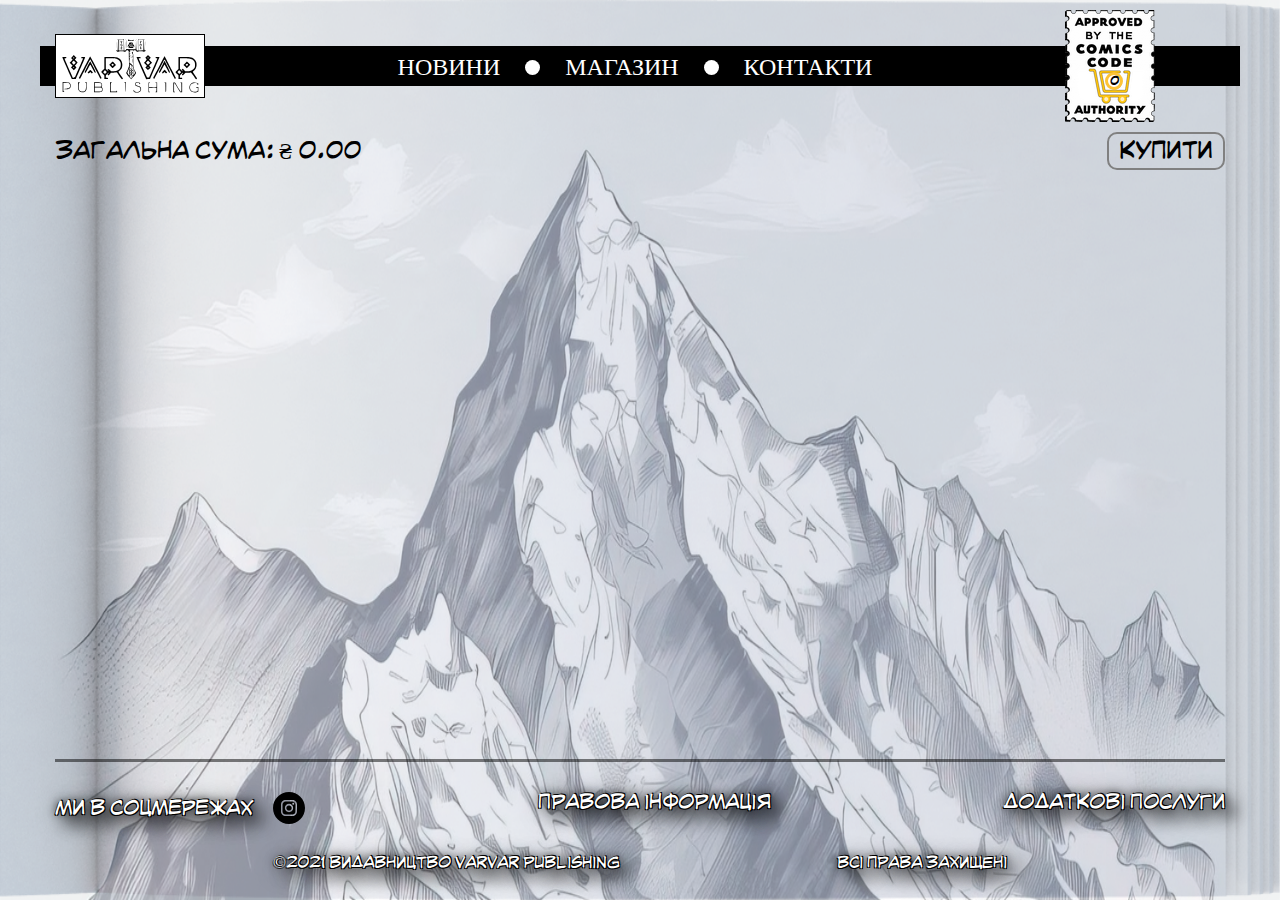
==== commit 6493187c: "Add files via upload" ====
--- a/cart.html
+++ b/cart.html
@@ -6,7 +6,7 @@
 	<meta charset="UTF-8">
 	<meta name="format-detection" content="telephone=no">
 	<!-- <style>body{opacity: 0;}</style> -->
-	<link rel="stylesheet" href="css/style.min.css?_v=20231126231107">
+	<link rel="stylesheet" href="css/style.min.css?_v=20231130132550">
 	<link rel="shortcut icon" href="favicon.ico">
 	<!-- <meta name="robots" content="noindex, nofollow"> -->
 	<meta name="viewport" content="width=device-width, initial-scale=1.0">
@@ -21,16 +21,16 @@
 					<button type="button" class="menu__icon icon-menu"><span></span></button>
 					<nav class="menu__body">
 						<div class="menu__logo">
-							<a href="#">
+							<a href="./index.html">
 								<img src="img/svg/logo_varvar.svg" alt="Logo">
 							</a>
 						</div>
 						<ul class="menu__list">
-							<li class="menu__item"><a href="https://www.varvarpublishing.com/" target="_blank" class="menu__link">Головна</a></li>
+							<li class="menu__item"><a href="#news" class="menu__link">Новини</a></li>
 							<li class="menu__item"><span class="menu__item-divider"></span></li>
-							<li class="menu__item"><a id="hello" href="#" class="menu__link">Магазин</a></li>
+							<li class="menu__item"><a id="hello" href="#gallery" class="menu__link">Магазин</a></li>
 							<li class="menu__item"><span class="menu__item-divider"></span></li>
-							<li class="menu__item"><a href="https://malopus.com.ua/" class="menu__link" target="_blank">Контакти</a></li>
+							<li class="menu__item"><a href="#communication" class="menu__link">Контакти</a></li>
 						</ul>
 						<div class="menu__cart">
 							<a href="./cart.html" target="_blank" class="menu__cart">
@@ -62,10 +62,12 @@
 
 					</div>
 					<div class="footer__safety">
-						<a href="#">Правова інформація</a>
+						<a href="./legal.html" target="_blank">Правова інформація</a>
 					</div>
 					<div class="footer__servise">
 						<a href="#">Додаткові послуги</a>
+						<a href="https://www.varvarpublishing.com/"></a>
+						<a href="https://malopus.com.ua/"></a>
 					</div>
 				</div>
 				<div class="footer__copy">
@@ -75,8 +77,8 @@
 			</div>
 		</footer>
 	</div>
-	<script src="js/app.min.js?_v=20231126231107"></script>
-	<script async src="//www.instagram.com/embed.js?_v=20231126231107"></script>
+	<script src="js/app.min.js?_v=20231130132550"></script>
+	<script async src="//www.instagram.com/embed.js?_v=20231130132550"></script>
 
 </body>
 
--- a/css/style.min.css
+++ b/css/style.min.css
@@ -1 +1 @@
-@charset "UTF-8";@font-face{font-family:AA_Big_Sky Regular;font-display:swap;src:url("../fonts/AA_Big_Sky Regular.woff2") format("woff2"),url("../fonts/AA_Big_Sky Regular.woff") format("woff");font-weight:400;font-style:normal}@font-face{font-family:garamond_allfont Regular;font-display:swap;src:url("../fonts/garamond_allfont Regular.woff2") format("woff2"),url("../fonts/garamond_allfont Regular.woff") format("woff");font-weight:400;font-style:normal}@font-face{font-family:Spider;font-display:swap;src:url("../fonts/Spider-Varvar Regular.woff2") format("woff2"),url("../fonts/Spider-Varvar Regular.woff") format("woff");font-weight:400;font-style:normal}@font-face{font-family:Varvarpublishing Regular;font-display:swap;src:url("../fonts/Varvarpublishing Regular.woff2") format("woff2"),url("../fonts/Varvarpublishing Regular.woff") format("woff");font-weight:400;font-style:normal}*{padding:0;margin:0;border:0}*,:after,:before{-webkit-box-sizing:border-box;box-sizing:border-box}body,html{height:100%;min-width:320px}body{color:#000;line-height:1;font-family:Spider;font-size:.875rem;-ms-text-size-adjust:100%;-moz-text-size-adjust:100%;-webkit-text-size-adjust:100%;-webkit-font-smoothing:antialiased;-moz-osx-font-smoothing:grayscale}button,input,textarea{font-family:Spider;font-size:inherit;line-height:inherit}button{cursor:pointer;color:inherit;background-color:transparent}a{color:inherit;text-decoration:none}ul li{list-style:none}img{vertical-align:top}h1,h2,h3,h4,h5,h6{font-weight:inherit;font-size:inherit}body{background:url(../img/webp/bg.webp) 0 0/100% 100% no-repeat fixed}.lock body{overflow:hidden;-ms-touch-action:none;touch-action:none;-ms-scroll-chaining:none;overscroll-behavior:none}.wrapper{min-height:100%;display:-webkit-box;display:-ms-flexbox;display:flex;-webkit-box-orient:vertical;-webkit-box-direction:normal;-ms-flex-direction:column;flex-direction:column;overflow:hidden}@supports (overflow:clip){.wrapper{overflow:clip}}.wrapper>main{-webkit-box-flex:1;-ms-flex:1 1 auto;flex:1 1 auto}.wrapper>*{min-width:0}.page{width:100%;height:100%}[class*=__container]{max-width:75rem;margin:0 auto;padding:0 .9375rem}[class*=-ibg]{position:relative}[class*=-ibg] img{position:absolute;width:100%;height:100%;top:0;left:0;-o-object-fit:cover;object-fit:cover}[class*=-ibg--contain] img{-o-object-fit:contain;object-fit:contain}.header__container{position:relative}.header__blackbg{position:absolute;width:100%;height:2.5rem;top:50%;left:0;-webkit-transform:translate(0,-50%);-ms-transform:translate(0,-50%);transform:translate(0,-50%);background-color:#000}.menu{padding:.625rem 4.375rem;position:relative}.menu__body{display:-webkit-box;display:-ms-flexbox;display:flex;-webkit-box-align:center;-ms-flex-align:center;align-items:center;-webkit-box-pack:justify;-ms-flex-pack:justify;justify-content:space-between}.menu__logo{width:9.375rem;background-color:#fff}.menu__logo a img{width:100%;border:1px solid #000}.menu__list{display:-webkit-box;display:-ms-flexbox;display:flex;gap:1.5625rem;-webkit-box-align:center;-ms-flex-align:center;align-items:center}.menu__item-divider{display:block;height:.9375rem;width:.9375rem;border-radius:50%;background-color:#fff}.menu__item{padding-top:.125rem}.menu__link{font-family:garamond_allfont;color:#fff;font-size:1.5rem;text-transform:uppercase}.menu__cart{position:relative;max-width:5.625rem;width:100%;text-align:center}.menu__cart a{width:100%;height:100%}.menu__cart img{width:100%}.menu__cart span{position:absolute;bottom:-65px;left:40px;z-index:5;width:1.125rem;height:1.125rem;border-radius:50%;border:3px solid #fdc337;background-color:#fff;display:-webkit-box;display:-ms-flexbox;display:flex;-webkit-box-align:center;-ms-flex-align:center;align-items:center;-webkit-box-pack:center;-ms-flex-pack:center;justify-content:center;font-size:.75rem;font-weight:700}.icon-menu{display:none}.about{margin-top:3.125rem;margin-bottom:3.125rem}.about__container{position:relative}.about__img{position:relative;border:3px solid #000}.about__img img{width:100%}.about__text{width:100%;height:100%;position:absolute;z-index:5;top:0;left:0;display:-webkit-box;display:-ms-flexbox;display:flex;-webkit-box-orient:vertical;-webkit-box-direction:normal;-ms-flex-direction:column;flex-direction:column;-webkit-box-pack:center;-ms-flex-pack:center;justify-content:center;-webkit-box-align:center;-ms-flex-align:center;align-items:center}.about__text h1{font-family:"Varvarpublishing Regular";font-size:5.125rem;margin-bottom:1.875rem}.about__text p{font-family:"Varvarpublishing Regular";font-size:2.25rem}.bigslider{margin-bottom:50px}.bigslider__slider{position:relative;height:100%}.bigslider__slide img{width:100%}.bigslider__slider-pagination{width:100%;display:-webkit-box;display:-ms-flexbox;display:flex;-webkit-box-pack:center;-ms-flex-pack:center;justify-content:center;gap:.625rem;position:absolute;bottom:3.75rem}.bigslider__slider-pagination .swiper-pagination-bullet{width:.9375rem;height:.9375rem;background-color:gray;border-radius:50%}.bigslider__slider-pagination .swiper-pagination-bullet-active{background-color:#000}.gallery{margin-bottom:3.125rem}.gallery__container h2{font-family:"AA_Big_Sky Regular";font-size:2.875rem;letter-spacing:-.125rem;text-align:center;color:#fdc337;text-shadow:.625rem .25rem .1875rem #000,.4375rem .25rem .1875rem #000,.3125rem .25rem .1875rem #000,.125rem -.125rem 0 #000,-.125rem .125rem 0 #000,.125rem .125rem 0 #000}.gallery__top{display:-webkit-box;display:-ms-flexbox;display:flex;-webkit-box-pack:justify;-ms-flex-pack:justify;justify-content:space-between;-webkit-box-align:end;-ms-flex-align:end;align-items:end;padding:0 3.125rem 1.5625rem 3.125rem}.gallery__button-next,.gallery__button-prev{position:relative;-webkit-transition:-webkit-transform .3s ease;transition:-webkit-transform .3s ease;transition:transform .3s ease;transition:transform .3s ease,-webkit-transform .3s ease}.gallery__button-next img,.gallery__button-prev img{width:5rem}.gallery__button-next span,.gallery__button-prev span{display:inline-block;position:absolute;font-size:1.125rem;top:52%;-webkit-transform:translate(-50%,-50%);-ms-transform:translate(-50%,-50%);transform:translate(-50%,-50%)}.gallery__button-next:hover,.gallery__button-prev:hover{-webkit-transform:scale(1.1);-ms-transform:scale(1.1);transform:scale(1.1);-webkit-transition:-webkit-transform .3s ease;transition:-webkit-transform .3s ease;transition:transform .3s ease;transition:transform .3s ease,-webkit-transform .3s ease}.gallery__button-next:active,.gallery__button-prev:active{-webkit-animation:shake .1s ease;animation:shake .1s ease}@-webkit-keyframes shake{25%{-webkit-transform:rotate(5deg);transform:rotate(5deg)}50%{-webkit-transform:rotate(-5deg);transform:rotate(-5deg)}75%{-webkit-transform:rotate(3deg);transform:rotate(3deg)}100%{-webkit-transform:rotate(0);transform:rotate(0)}}@keyframes shake{25%{-webkit-transform:rotate(5deg);transform:rotate(5deg)}50%{-webkit-transform:rotate(-5deg);transform:rotate(-5deg)}75%{-webkit-transform:rotate(3deg);transform:rotate(3deg)}100%{-webkit-transform:rotate(0);transform:rotate(0)}}.gallery__button-prev span{left:63%}.gallery__button-next span{left:36%}.gallery .item{display:-webkit-box;display:-ms-flexbox;display:flex;-webkit-box-orient:vertical;-webkit-box-direction:normal;-ms-flex-direction:column;flex-direction:column;-webkit-box-pack:justify;-ms-flex-pack:justify;justify-content:space-between}.gallery .item__img{text-align:center;position:relative;padding-top:1.5625rem}.gallery .item__img:hover .item__img-product{-webkit-transform:scale(1.2);-ms-transform:scale(1.2);transform:scale(1.2);-webkit-transition:-webkit-transform .3s ease;transition:-webkit-transform .3s ease;transition:transform .3s ease;transition:transform .3s ease,-webkit-transform .3s ease}.gallery .item__img-product{width:45%;margin-bottom:-8.125rem;margin-right:-3.4375rem;position:relative;-webkit-box-shadow:20px 20px 15px rgba(0,0,0,.5);box-shadow:20px 20px 15px rgba(0,0,0,.5);-webkit-transition:-webkit-transform .3s ease;transition:-webkit-transform .3s ease;transition:transform .3s ease;transition:transform .3s ease,-webkit-transform .3s ease}.gallery .item__img-bg{width:100%}.gallery .item__description{height:100%;padding-top:1.25rem}.gallery .item__description a{display:inline-block;width:100%;height:100%;position:relative;padding:1.875rem .9375rem 0 .9375rem;display:-webkit-box;display:-ms-flexbox;display:flex;-webkit-box-orient:vertical;-webkit-box-direction:normal;-ms-flex-direction:column;flex-direction:column;-webkit-box-align:center;-ms-flex-align:center;align-items:center;-webkit-box-pack:center;-ms-flex-pack:center;justify-content:center}.gallery .item__description a img{width:100%;position:absolute;top:-6.25rem;left:0}.gallery .item__description a p{position:relative;text-align:center;font-size:1.625rem;font-weight:100;padding-bottom:.625rem;color:#fff;text-shadow:.3125rem .3125rem 1.5625rem #000,.625rem .625rem .9375rem #000,.0625rem -.0625rem 0 #000,-.0625rem .0625rem 0 #000,.0625rem .0625rem 0 #000}.gallery .item__description a p:last-child{color:red;text-shadow:.625rem .625rem .9375rem #000,.0625rem -.0625rem 0 #000,-.0625rem .0625rem 0 #000,.0625rem .0625rem 0 #000}.gallery .item__separated{display:inline-block;width:80%;border-top:.125rem solid #000;margin-top:1.875rem;margin-bottom:.625rem}.gallery .item__price{text-align:center;font-size:1.75rem;padding-bottom:1.25rem;text-shadow:.3125rem .3125rem .625rem #000}.gallery .item__buy{display:-webkit-box;display:-ms-flexbox;display:flex;-webkit-box-pack:justify;-ms-flex-pack:justify;justify-content:space-between;-webkit-box-align:center;-ms-flex-align:center;align-items:center;width:80%;margin:0 auto}.gallery .item__buy p{text-align:center;font-size:1.625rem;font-weight:100;text-shadow:0 0 .625rem #000,.3125rem .3125rem 1.5625rem #000,.625rem .625rem .9375rem #000,.0625rem -.0625rem 0 #000,-.0625rem .0625rem 0 #000,.0625rem .0625rem 0 #000;color:#fff}.gallery .item__buy button{position:relative;width:2.625rem;height:2.625rem;background-color:#fdc337;display:-webkit-box;display:-ms-flexbox;display:flex;-webkit-box-align:center;-ms-flex-align:center;align-items:center;-webkit-box-pack:center;-ms-flex-pack:center;justify-content:center;border-radius:.3125rem;border:.0625rem solid #000}.gallery .item__cart{width:2rem;height:2rem}.gallery .item__added-cart{width:7.5rem;height:6.25rem;position:absolute;bottom:100%;right:0}.gallery .item__added-text{position:absolute;bottom:5.4375rem;right:1.125rem;font-size:1.25rem}.add-to-cart .item__added-cart,.add-to-cart .item__added-text{display:none}.news{margin-bottom:3.125rem}.news__container h2{font-family:"AA_Big_Sky Regular";font-size:2.875rem;letter-spacing:-.125rem;text-align:center;color:#fdc337;text-shadow:.625rem .25rem .1875rem #000,.4375rem .25rem .1875rem #000,.3125rem .25rem .1875rem #000,.125rem -.125rem 0 #000,-.125rem .125rem 0 #000,.125rem .125rem 0 #000}.news__wrapper{display:-webkit-box;display:-ms-flexbox;display:flex;gap:4%;margin-top:3.125rem}.news__item{width:48%;border:.125rem solid #000;border-radius:1.25rem;overflow:hidden}.instagram-media{width:100%;margin-bottom:0}.reviews{margin-bottom:3.125rem}.reviews__container h2{font-family:"AA_Big_Sky Regular";font-size:2.875rem;letter-spacing:-.125rem;text-align:center;color:#fdc337;text-shadow:.625rem .25rem .1875rem #000,.4375rem .25rem .1875rem #000,.3125rem .25rem .1875rem #000,.125rem -.125rem 0 #000,-.125rem .125rem 0 #000,.125rem .125rem 0 #000}.reviews__top{display:-webkit-box;display:-ms-flexbox;display:flex;-webkit-box-pack:justify;-ms-flex-pack:justify;justify-content:space-between;-webkit-box-align:end;-ms-flex-align:end;align-items:end;padding:0 3.125rem 1.5625rem 3.125rem}.reviews__button-next,.reviews__button-prev{position:relative;-webkit-transition:-webkit-transform .3s ease;transition:-webkit-transform .3s ease;transition:transform .3s ease;transition:transform .3s ease,-webkit-transform .3s ease}.reviews__button-next img,.reviews__button-prev img{width:5rem}.reviews__button-next span,.reviews__button-prev span{position:absolute;font-size:1.125rem;top:52%;-webkit-transform:translate(-50%,-50%);-ms-transform:translate(-50%,-50%);transform:translate(-50%,-50%)}.reviews__button-next:hover,.reviews__button-prev:hover{-webkit-transform:scale(1.1);-ms-transform:scale(1.1);transform:scale(1.1);-webkit-transition:-webkit-transform .3s ease;transition:-webkit-transform .3s ease;transition:transform .3s ease;transition:transform .3s ease,-webkit-transform .3s ease}.reviews__button-next:active,.reviews__button-prev:active{-webkit-animation:shake .1s ease;animation:shake .1s ease}@keyframes shake{25%{-webkit-transform:rotate(5deg);transform:rotate(5deg)}50%{-webkit-transform:rotate(-5deg);transform:rotate(-5deg)}75%{-webkit-transform:rotate(3deg);transform:rotate(3deg)}100%{-webkit-transform:rotate(0);transform:rotate(0)}}.reviews__button-prev span{left:63%}.reviews__button-next span{left:36%}.reviews__item{-webkit-box-flex:0;-ms-flex:0 0 23.7%;flex:0 0 23.7%}.reviews .item__img{text-align:center;padding-bottom:1.25rem}.reviews .item__img img{max-width:100%;height:12.5rem;-o-object-fit:cover;object-fit:cover;-webkit-box-shadow:.625rem .3125rem .9375rem #000;box-shadow:.625rem .3125rem .9375rem #000}.reviews .item__title{text-align:center;font-size:1.625rem;padding-bottom:.625rem;text-shadow:0 0 .625rem #000,.3125rem .3125rem 1.5625rem #000,.625rem .625rem .9375rem #000,.0625rem -.0625rem 0 #000,-.0625rem .0625rem 0 #000,.0625rem .0625rem 0 #000;color:#fff}.reviews .item__review{padding-bottom:.625rem}.reviews .item__review-text p{font-size:16px;padding:.625rem;border:2px solid #000;border-radius:.9375rem;-webkit-box-shadow:.3125rem .3125rem .9375rem #000;box-shadow:.3125rem .3125rem .9375rem #000;background-color:#fff}.reviews .item__review-bubbles{width:100%}.reviews .item__review-bubbles span{display:block;border:.125rem solid #000;border-radius:50%;background-color:#fff}.reviews .item__review-bubbles :nth-child(1){width:2.5rem;height:1.25rem;margin-top:.3125rem;margin-left:40%;-webkit-box-shadow:.25rem .25rem .75rem #000;box-shadow:.25rem .25rem .75rem #000}.reviews .item__review-bubbles :nth-child(2){width:1.5625rem;height:.9375rem;margin-left:37%;-webkit-box-shadow:.1875rem .1875rem .625rem #000;box-shadow:.1875rem .1875rem .625rem #000}.reviews .item__review-bubbles :nth-child(3){width:.625rem;height:.625rem;margin-left:35%;-webkit-box-shadow:.125rem .125rem .4375rem #000;box-shadow:.125rem .125rem .4375rem #000}.reviews .item__review-avatar{padding-left:.625rem;display:-webkit-box;display:-ms-flexbox;display:flex;-webkit-box-align:center;-ms-flex-align:center;align-items:center;gap:5%}.reviews .item__review-avatar img{width:35%}.reviews .item__name{display:inline-block;font-size:1.25rem;padding:.3125rem;border:2px solid #000;border-radius:.9375rem;-webkit-box-shadow:.3125rem .3125rem .9375rem #000;box-shadow:.3125rem .3125rem .9375rem #000;background-color:#fff}.communication{padding:1.875rem 0}.communication__container{width:100%;display:-webkit-box;display:-ms-flexbox;display:flex}.communication__contacts{width:50%;height:100%;display:-webkit-box;display:-ms-flexbox;display:flex;-webkit-box-orient:vertical;-webkit-box-direction:normal;-ms-flex-direction:column;flex-direction:column;-webkit-box-pack:justify;-ms-flex-pack:justify;justify-content:space-between;padding:.625rem .625rem 0 0}.communication__contacts h2{font-family:"AA_Big_Sky Regular";font-size:2.875rem;letter-spacing:-.125rem;text-align:center;color:#fdc337;margin-bottom:1.875rem;text-shadow:.625rem .25rem .1875rem #000,.4375rem .25rem .1875rem #000,.3125rem .25rem .1875rem #000,.125rem -.125rem 0 #000,-.125rem .125rem 0 #000,.125rem .125rem 0 #000}.communication__contacts label{font-size:1.5rem;text-shadow:0 0 .625rem #000,.3125rem .3125rem 1.5625rem #000,.625rem .625rem .9375rem #000,.0625rem -.0625rem 0 #000,-.0625rem .0625rem 0 #000,.0625rem .0625rem 0 #000;color:#fff}.communication__contacts input{display:block;width:50%;padding-bottom:.9375rem;font-size:.875rem;background-color:#c6c6cf;padding:.3125rem;border-radius:.625rem;margin:.625rem 0;border:.0625rem solid #000}.communication__contacts textarea{width:100%;font-size:.875rem;background-color:#c6c6cf;border-radius:.625rem;padding:.3125rem;margin-bottom:.625rem;border:.0625rem solid #000}.communication__contacts button{background-color:#fdc337;font-size:1.5rem;text-shadow:0 0 .625rem #000,.3125rem .3125rem 1.5625rem #000,.625rem .625rem .9375rem #000,.0625rem -.0625rem 0 #000,-.0625rem .0625rem 0 #000,.0625rem .0625rem 0 #000;color:#fff;padding:.3125rem .625rem;border-radius:.625rem;border:.0625rem solid #000}.communication__maps{width:50%;border:.0625rem solid #000}.footer{padding-bottom:1.875rem}.footer__wrapper{display:-webkit-box;display:-ms-flexbox;display:flex;-webkit-box-pack:justify;-ms-flex-pack:justify;justify-content:space-between;padding-top:1.875rem;border-top:.1875rem solid rgba(0,0,0,.5)}.footer__contact{display:-webkit-box;display:-ms-flexbox;display:flex;-webkit-box-align:center;-ms-flex-align:center;align-items:center}.footer__contact h3{font-size:1.25rem;margin-right:1.25rem;text-shadow:0 0 .625rem #000,.3125rem .3125rem 1.5625rem #000,.625rem .625rem .9375rem #000,.0625rem -.0625rem 0 #000,-.0625rem .0625rem 0 #000,.0625rem .0625rem 0 #000;color:#fff}.footer__contact img{width:2rem;height:2rem}.footer__safety a{font-size:1.25rem;text-shadow:0 0 .625rem #000,.3125rem .3125rem 1.5625rem #000,.625rem .625rem .9375rem #000,.0625rem -.0625rem 0 #000,-.0625rem .0625rem 0 #000,.0625rem .0625rem 0 #000;color:#fff}.footer__servise a{font-size:1.25rem;text-shadow:0 0 .625rem #000,.3125rem .3125rem 1.5625rem #000,.625rem .625rem .9375rem #000,.0625rem -.0625rem 0 #000,-.0625rem .0625rem 0 #000,.0625rem .0625rem 0 #000;color:#fff}.footer__copy{display:-webkit-box;display:-ms-flexbox;display:flex;-webkit-box-pack:space-evenly;-ms-flex-pack:space-evenly;justify-content:space-evenly;margin-top:1.875rem}.footer__copy p{font-size:1rem;text-shadow:0 0 .625rem #000,.3125rem .3125rem 1.5625rem #000,.625rem .625rem .9375rem #000,.0625rem -.0625rem 0 #000,-.0625rem .0625rem 0 #000,.0625rem .0625rem 0 #000;color:#fff}.productcard__container{padding:100px 0}.productcard__slider-wrapper{position:relative;width:500px;margin:0 auto}.productcard__slider{width:100%}.productcard__slide{display:-webkit-box;display:-ms-flexbox;display:flex;-webkit-box-align:center;-ms-flex-align:center;align-items:center;-webkit-box-pack:center;-ms-flex-pack:center;justify-content:center}.productcard__slide img{width:500px;height:100%;-o-object-fit:cover;object-fit:cover}.productcard__pagination{width:100%;display:-webkit-box;display:-ms-flexbox;display:flex;-webkit-box-align:center;-ms-flex-align:center;align-items:center;-webkit-box-pack:center;-ms-flex-pack:center;justify-content:center;gap:10px;padding:20px 0}.productcard__pagination .swiper-pagination-bullet{width:15px;height:15px;background-color:gray;border-radius:50%}.productcard__pagination .swiper-pagination-bullet-active{background-color:#000}.productcard__button-prev{position:absolute;top:40%;left:-150px}.productcard__button-prev.swiper-button-disabled{opacity:.3}.productcard__button-prev img{width:100px}.productcard__button-prev p{position:absolute;top:52%;left:63%;-webkit-transform:translate(-50%,-50%);-ms-transform:translate(-50%,-50%);transform:translate(-50%,-50%);font-family:Spider;font-size:22px}.productcard__button-next{position:absolute;top:40%;right:-150px}.productcard__button-next.swiper-button-disabled{opacity:.3}.productcard__button-next img{width:100px}.productcard__button-next p{position:absolute;top:52%;left:36%;-webkit-transform:translate(-50%,-50%);-ms-transform:translate(-50%,-50%);transform:translate(-50%,-50%);font-family:Spider;font-size:22px}.productcard__info{width:100%;margin:30px auto;display:-webkit-box;display:-ms-flexbox;display:flex;font-size:24px}.productcard__description{width:50%;padding-right:20px}.productcard__description h2{font-family:Spider;font-size:30px;margin-bottom:20px}.productcard__description ul{font-family:garamond_allfont;margin-bottom:20px}.productcard__description p{font-family:garamond_allfont;margin-bottom:20px}.productcard__add p{margin-bottom:0}.productcard__buy{width:50%;padding-left:20px}.productcard__buy h2{font-family:Spider;font-size:30px;margin-bottom:20px}.productcard__buy form{display:-webkit-box;display:-ms-flexbox;display:flex;-webkit-box-orient:vertical;-webkit-box-direction:normal;-ms-flex-direction:column;flex-direction:column;-webkit-box-align:center;-ms-flex-align:center;align-items:center}.productcard__buy form textarea{font-family:garamond_allfont;background-color:#eceaea;width:100%;margin-bottom:20px;padding:10px;border-radius:10px}.productcard__buy form button{font-family:Spider;background-color:#c6c6cf;padding:10px 15px;border-radius:10px;border:1px solid #000}.productcard .quantity{width:130px;margin-bottom:20px;display:-webkit-box;display:-ms-flexbox;display:flex;-webkit-box-align:center;-ms-flex-align:center;align-items:center;border:1px solid #000}.productcard .quantity__button{font-family:Arial,"Helvetica Neue",Helvetica,sans-serif;border-radius:0;border:none;-webkit-box-flex:0;-ms-flex:0 0 30px;flex:0 0 30px}.productcard .quantity__button--minus{border-right:1px solid #000}.productcard .quantity__input{-webkit-box-flex:1;-ms-flex:1 1 auto;flex:1 1 auto}.productcard .quantity__input input{font-family:garamond_allfont;font-weight:900;height:100%;width:100%;text-align:center;background-color:rgba(255,255,255,0)}.productcard .quantity__button--plus{border-left:1px solid #000}.cart__container ul li{display:-webkit-box;display:-ms-flexbox;display:flex;-webkit-box-align:center;-ms-flex-align:center;align-items:center;-webkit-box-pack:justify;-ms-flex-pack:justify;justify-content:space-between;margin-bottom:1.875rem;border:5px solid gray;-webkit-backdrop-filter:blur(5px);backdrop-filter:blur(5px)}.cart__container ul li img{margin-right:3.125rem}.cart__container ul li div{font-size:1.5rem;padding-right:3.125rem}.cart__container ul li div p{width:100%;display:-webkit-box;display:-ms-flexbox;display:flex;-webkit-box-pack:justify;-ms-flex-pack:justify;justify-content:space-between}.cart__container ul li button{margin-right:.625rem;margin-left:.625rem;font-size:2.5rem;border:.0625rem solid #000;border-radius:50%;padding:0 .625rem}.cart__container ul li input{width:3.125rem;height:100%;text-align:center;font-size:1.875rem;background-color:transparent}.cart__pay{display:-webkit-box;display:-ms-flexbox;display:flex;-webkit-box-align:center;-ms-flex-align:center;align-items:center;-webkit-box-pack:justify;-ms-flex-pack:justify;justify-content:space-between}.cart__pay p{font-size:1.5rem}.cart__pay button{font-size:1.5rem;border:.125rem solid gray;padding:.3125rem .625rem;border-radius:.625rem}.swiper{overflow:hidden}.swiper-initialized{-ms-touch-action:pan-y;touch-action:pan-y}.swiper-wrapper{width:100%;height:100%;-webkit-box-sizing:content-box;box-sizing:content-box;display:-webkit-box;display:-ms-flexbox;display:flex;position:relative}.swiper-vertical .swiper-wrapper{-webkit-box-orient:vertical;-webkit-box-direction:normal;-ms-flex-direction:column;flex-direction:column}.swiper-autoheight .swiper-wrapper{-webkit-box-align:start;-ms-flex-align:start;align-items:flex-start}.swiper-initialized .swiper-slide{-ms-flex-negative:0;flex-shrink:0}.swiper-android .swiper-slide,.swiper-android .swiper-wrapper{-webkit-transform:translate3d(0,0,0);transform:translate3d(0,0,0)}.swiper-button-lock{display:none!important}@media (min-width:47.9375em){.menu{padding-top:.625rem}.menu{padding-right:4.375rem}.menu{padding-bottom:.625rem}.menu{padding-left:.0000000625rem}.bigslider{margin-bottom:3.125rem}.bigslider__slider-pagination{bottom:2.5rem}.gallery__top{padding-top:1.5625rem}.gallery__top{padding-right:3.125rem}.gallery__top{padding-bottom:1.5625rem}.gallery__top{padding-left:3.125rem}.gallery__button-next img,.gallery__button-prev img{width:5rem}.gallery__button-next span,.gallery__button-prev span{font-size:1.125rem}.gallery .item__img{padding-top:1.5625rem}.gallery .item__description{margin-top:-.9375rem}.gallery .item__description a p{padding-bottom:.625rem}.gallery .item__separated{margin-top:1.875rem}.reviews__top{padding-top:1.5625rem}.reviews__top{padding-right:3.125rem}.reviews__top{padding-bottom:1.5625rem}.reviews__top{padding-left:3.125rem}.reviews__button-next img,.reviews__button-prev img{width:5rem}.reviews__button-next span,.reviews__button-prev span{font-size:1.125rem}}@media (min-width:73.125em){.header__blackbg{height:2.5rem}.menu__logo{width:9.375rem}.menu__item-divider{height:.9375rem}.menu__item-divider{width:.9375rem}.menu__link{font-size:1.5rem}.menu__cart{max-width:5.625rem}.about{margin-top:3.125rem}.about{margin-bottom:3.125rem}.about__text h1{font-size:5.125rem}.about__text h1{margin-bottom:1.875rem}.about__text p{font-size:2.25rem}.bigslider{margin-bottom:3.125rem}.bigslider__slider-pagination{bottom:3.75rem}.gallery{margin-bottom:3.125rem}.gallery__container h2{font-size:2.875rem}.gallery .item__img-product{margin-bottom:-9.375rem}.gallery .item__img-product{margin-right:-3.4375rem}.gallery .item__description{padding-top:1.25rem}.gallery .item__description a{padding-top:1.25rem}.gallery .item__description a img{top:-6.25rem}.gallery .item__description a p{font-size:1.625rem}.gallery .item__price{font-size:1.75rem}.gallery .item__buy p{font-size:1.625rem}.gallery .item__buy button{width:2.625rem}.gallery .item__buy button{height:2.625rem}.gallery .item__cart{width:2rem}.gallery .item__cart{height:2rem}.gallery .item__added-text{bottom:5.4375rem}.gallery .item__added-text{right:1.125rem}.news__container h2{font-size:2.875rem}.reviews__container h2{font-size:2.875rem}.reviews .item__img img{height:12.5rem}.reviews .item__title{font-size:1.625rem}.reviews .item__review-text p{font-size:1rem}.reviews .item__name{font-size:1.25rem}.communication__contacts h2{font-size:2.875rem}.communication__contacts label{font-size:1.5rem}.communication__contacts input{font-size:.875rem}.communication__contacts textarea{font-size:.875rem}.communication__contacts button{font-size:1.5rem}.footer{padding-bottom:1.875rem}.footer__wrapper{padding-top:1.875rem}.footer__contact h3{font-size:1.25rem}.footer__contact img{width:2rem}.footer__contact img{height:2rem}.footer__safety a{font-size:1.25rem}.footer__servise a{font-size:1.25rem}.footer__copy p{font-size:1rem}}@media (orientation:portrait) and (max-width:1024px){body{background:url(../img/webp/bg_fablet.webp) 0 0/100% 100% no-repeat fixed}}@media (orientation:landscape) and (max-width:1024px){body{background:url(../img/webp/bg_mobile_horizontal.webp) 0 0/100% 100% no-repeat fixed}}@media (max-width:767px){.news__wrapper{-webkit-box-orient:vertical;-webkit-box-direction:normal;-ms-flex-direction:column;flex-direction:column;-webkit-box-align:center;-ms-flex-align:center;align-items:center}.news__item{width:100%}.communication__container{-webkit-box-orient:vertical;-webkit-box-direction:normal;-ms-flex-direction:column;flex-direction:column}.communication__contacts{width:100%}.communication__maps{width:100%}}@media (max-width:767px) and (max-width:20em){.news__wrapper{gap:.625rem}}@media (orientation:portrait) and (max-width:425px){body{background:url(../img/webp/bg_mobile_vertical.webp) 0 0/100% 100% no-repeat fixed}}@media (max-width:424px){.menu{padding-right:0;padding-left:0}.about{margin-top:0;margin-bottom:0}.gallery__top{display:none}.reviews__top{display:none}.footer__wrapper{-webkit-box-orient:vertical;-webkit-box-direction:normal;-ms-flex-direction:column;flex-direction:column;-webkit-box-align:center;-ms-flex-align:center;align-items:center;gap:.625rem}.footer__copy{-webkit-box-orient:vertical;-webkit-box-direction:normal;-ms-flex-direction:column;flex-direction:column;gap:.3125rem}}@media (max-width:20em){.header__blackbg{height:1.5625rem}.menu__body{width:11.875rem}.menu__logo{width:5.625rem}.menu__cart{max-width:2.5rem}.menu__cart span{bottom:-1.75rem}.menu__cart span{left:.75rem}.about__text h1{font-size:1.5rem}.about__text h1{margin-bottom:.3125rem}.about__text p{font-size:.625rem}.bigslider__slider-pagination .swiper-pagination-bullet{width:.625rem}.bigslider__slider-pagination .swiper-pagination-bullet{height:.625rem}.gallery__container h2{font-size:1.5rem}.gallery__container h2{letter-spacing:.0000000625rem}.gallery__container h2{margin-bottom:.9375rem}.gallery .item__img-product{margin-bottom:-5.625rem}.gallery .item__img-product{margin-right:-2.1875rem}.gallery .item__description{margin-top:-2.1875rem}.gallery .item__description a img{top:-2.1875rem}.gallery .item__description a p{font-size:.875rem}.gallery .item__separated{margin-top:.9375rem}.gallery .item__price{font-size:1.25rem}.gallery .item__buy p{font-size:.875rem}.gallery .item__buy button{width:2rem}.gallery .item__buy button{height:2rem}.gallery .item__cart{width:1.5rem}.gallery .item__cart{height:1.5rem}.gallery .item__added-text{bottom:4.8125rem}.news{margin-bottom:1.25rem}.news__container h2{font-size:1.5rem}.news__container h2{letter-spacing:.0625rem}.news__container h2{margin-bottom:.9375rem}.news__wrapper{margin-top:.9375rem}.reviews{margin-bottom:1.25rem}.reviews__container h2{font-size:1.5rem}.reviews__container h2{letter-spacing:.0625rem}.reviews__container h2{margin-bottom:1.5625rem}.reviews .item__img img{height:6.875rem}.reviews .item__title{font-size:.875rem}.reviews .item__review-text p{font-size:.625rem}.reviews .item__review-text p{padding:.3125rem}.reviews .item__name{font-size:.75rem}.communication__contacts h2{font-size:1.5rem}.communication__contacts h2{letter-spacing:.0625rem}.communication__contacts h2{margin-bottom:1.5625rem}.communication__contacts label{font-size:1.125rem}.communication__contacts input{font-size:.625rem}.communication__contacts textarea{font-size:.625rem}.communication__contacts button{font-size:1.125rem}.communication__contacts button{margin-bottom:.625rem}.communication__maps{height:12.5rem}.footer{padding-bottom:.625rem}.footer__wrapper{padding-top:.625rem}.footer__contact h3{font-size:.75rem}.footer__contact img{width:1.25rem}.footer__contact img{height:1.25rem}.footer__safety a{font-size:.75rem}.footer__servise a{font-size:.75rem}.footer__copy p{font-size:.5rem}.cart__container ul li{margin-bottom:.625rem}.cart__container ul li img{margin-right:.625rem}.cart__container ul li div{font-size:.75rem}.cart__container ul li div{padding-right:.9375rem}.cart__container ul li button{margin-right:.125rem}.cart__container ul li button{margin-left:.125rem}.cart__container ul li button{font-size:.375rem}.cart__container ul li button{padding-right:.125rem}.cart__container ul li button{padding-left:.125rem}.cart__container ul li input{width:.625rem}.cart__container ul li input{font-size:.625rem}.cart__pay p{font-size:.75rem}.cart__pay button{font-size:.75rem}}@media (max-width:47.99875em){.menu{display:-webkit-box;display:-ms-flexbox;display:flex;-webkit-box-align:center;-ms-flex-align:center;align-items:center;-webkit-box-pack:justify;-ms-flex-pack:justify;justify-content:space-between}.menu__body{display:-webkit-box;display:-ms-flexbox;display:flex;-webkit-box-pack:justify;-ms-flex-pack:justify;justify-content:space-between}.menu__list{display:none}.menu-open .menu__body{position:fixed;z-index:50;top:0;left:0;width:100%;height:100%;display:-webkit-box;display:-ms-flexbox;display:flex;-webkit-box-orient:vertical;-webkit-box-direction:normal;-ms-flex-direction:column;flex-direction:column;-webkit-box-pack:start;-ms-flex-pack:start;justify-content:start;gap:1.875rem;background-color:rgba(198,198,207,.1);-webkit-backdrop-filter:blur(10px);backdrop-filter:blur(10px);padding-top:1.875rem}.menu-open .menu{padding:.625rem 0}.menu-open .menu__list{display:-webkit-box;display:-ms-flexbox;display:flex;-webkit-box-orient:vertical;-webkit-box-direction:normal;-ms-flex-direction:column;flex-direction:column}.menu-open .menu__link{color:#000}.icon-menu{display:block;position:relative;width:1.875rem;height:1.125rem;z-index:100}.icon-menu span,.icon-menu::after,.icon-menu::before{content:"";-webkit-transition:all .3s ease 0s;transition:all .3s ease 0s;right:0;position:absolute;width:100%;height:.125rem;background-color:#fff}.icon-menu::before{top:0}.icon-menu::after{bottom:0}.icon-menu span{top:calc(50% - .0625rem)}.menu-open .icon-menu{margin-top:1.25rem}.menu-open .icon-menu span{width:0}.menu-open .icon-menu::before{top:calc(50% - .0625rem);-webkit-transform:rotate(-45deg);-ms-transform:rotate(-45deg);transform:rotate(-45deg)}.menu-open .icon-menu::after{bottom:calc(50% - .0625rem);-webkit-transform:rotate(45deg);-ms-transform:rotate(45deg);transform:rotate(45deg)}.gallery .item__img:hover .item__img-product{-webkit-transform:scale(1);-ms-transform:scale(1);transform:scale(1)}li{-webkit-box-orient:vertical;-webkit-box-direction:normal;-ms-flex-direction:column;flex-direction:column}}@media (max-width:47.99875em) and (any-hover:none){.icon-menu{cursor:default}}@media (min-width:48em) and (max-width:73.125em){@supports (height:clamp(1.5625rem ,-0.2285447761rem + 3.7313432836vw ,2.5rem)){.header__blackbg{height:clamp(1.5625rem ,-.2285447761rem + 3.7313432836vw ,2.5rem)}}@supports not (height:clamp(1.5625rem ,-0.2285447761rem + 3.7313432836vw ,2.5rem)){.header__blackbg{height:calc(1.5625rem + .9375 * (100vw - 48rem)/ 25.125)}}@supports (width:clamp(6.25rem ,0.2798507463rem + 12.4378109453vw ,9.375rem)){.menu__logo{width:clamp(6.25rem ,.2798507463rem + 12.4378109453vw ,9.375rem)}}@supports not (width:clamp(6.25rem ,0.2798507463rem + 12.4378109453vw ,9.375rem)){.menu__logo{width:calc(6.25rem + 3.125 * (100vw - 48rem)/ 25.125)}}@supports (height:clamp(0.625rem ,0.0279850746rem + 1.2437810945vw ,0.9375rem)){.menu__item-divider{height:clamp(.625rem ,.0279850746rem + 1.2437810945vw ,.9375rem)}}@supports not (height:clamp(0.625rem ,0.0279850746rem + 1.2437810945vw ,0.9375rem)){.menu__item-divider{height:calc(.625rem + .3125 * (100vw - 48rem)/ 25.125)}}@supports (width:clamp(0.625rem ,0.0279850746rem + 1.2437810945vw ,0.9375rem)){.menu__item-divider{width:clamp(.625rem ,.0279850746rem + 1.2437810945vw ,.9375rem)}}@supports not (width:clamp(0.625rem ,0.0279850746rem + 1.2437810945vw ,0.9375rem)){.menu__item-divider{width:calc(.625rem + .3125 * (100vw - 48rem)/ 25.125)}}@supports (font-size:clamp(1rem ,0.0447761194rem + 1.9900497512vw ,1.5rem)){.menu__link{font-size:clamp(1rem ,.0447761194rem + 1.9900497512vw ,1.5rem)}}@supports not (font-size:clamp(1rem ,0.0447761194rem + 1.9900497512vw ,1.5rem)){.menu__link{font-size:calc(1rem + .5 * (100vw - 48rem)/ 25.125)}}@supports (max-width:clamp(3.75rem ,0.1679104478rem + 7.4626865672vw ,5.625rem)){.menu__cart{max-width:clamp(3.75rem ,.1679104478rem + 7.4626865672vw ,5.625rem)}}@supports not (max-width:clamp(3.75rem ,0.1679104478rem + 7.4626865672vw ,5.625rem)){.menu__cart{max-width:calc(3.75rem + 1.875 * (100vw - 48rem)/ 25.125)}}@supports (margin-top:clamp(0.625rem ,-4.151119403rem + 9.9502487562vw ,3.125rem)){.about{margin-top:clamp(.625rem ,-4.151119403rem + 9.9502487562vw ,3.125rem)}}@supports not (margin-top:clamp(0.625rem ,-4.151119403rem + 9.9502487562vw ,3.125rem)){.about{margin-top:calc(.625rem + 2.5 * (100vw - 48rem)/ 25.125)}}@supports (margin-bottom:clamp(1.875rem ,-0.5130597015rem + 4.9751243781vw ,3.125rem)){.about{margin-bottom:clamp(1.875rem ,-.5130597015rem + 4.9751243781vw ,3.125rem)}}@supports not (margin-bottom:clamp(1.875rem ,-0.5130597015rem + 4.9751243781vw ,3.125rem)){.about{margin-bottom:calc(1.875rem + 1.25 * (100vw - 48rem)/ 25.125)}}@supports (font-size:clamp(3.25rem ,-0.3320895522rem + 7.4626865672vw ,5.125rem)){.about__text h1{font-size:clamp(3.25rem ,-.3320895522rem + 7.4626865672vw ,5.125rem)}}@supports not (font-size:clamp(3.25rem ,-0.3320895522rem + 7.4626865672vw ,5.125rem)){.about__text h1{font-size:calc(3.25rem + 1.875 * (100vw - 48rem)/ 25.125)}}@supports (margin-bottom:clamp(0.9375rem ,-0.8535447761rem + 3.7313432836vw ,1.875rem)){.about__text h1{margin-bottom:clamp(.9375rem ,-.8535447761rem + 3.7313432836vw ,1.875rem)}}@supports not (margin-bottom:clamp(0.9375rem ,-0.8535447761rem + 3.7313432836vw ,1.875rem)){.about__text h1{margin-bottom:calc(.9375rem + .9375 * (100vw - 48rem)/ 25.125)}}@supports (font-size:clamp(1.375rem ,-0.296641791rem + 3.4825870647vw ,2.25rem)){.about__text p{font-size:clamp(1.375rem ,-.296641791rem + 3.4825870647vw ,2.25rem)}}@supports not (font-size:clamp(1.375rem ,-0.296641791rem + 3.4825870647vw ,2.25rem)){.about__text p{font-size:calc(1.375rem + .875 * (100vw - 48rem)/ 25.125)}}@supports (margin-bottom:clamp(1.25rem ,-2.3320895522rem + 7.4626865672vw ,3.125rem)){.bigslider{margin-bottom:clamp(1.25rem ,-2.3320895522rem + 7.4626865672vw ,3.125rem)}}@supports not (margin-bottom:clamp(1.25rem ,-2.3320895522rem + 7.4626865672vw ,3.125rem)){.bigslider{margin-bottom:calc(1.25rem + 1.875 * (100vw - 48rem)/ 25.125)}}@supports (bottom:clamp(2.5rem ,0.1119402985rem + 4.9751243781vw ,3.75rem)){.bigslider__slider-pagination{bottom:clamp(2.5rem ,.1119402985rem + 4.9751243781vw ,3.75rem)}}@supports not (bottom:clamp(2.5rem ,0.1119402985rem + 4.9751243781vw ,3.75rem)){.bigslider__slider-pagination{bottom:calc(2.5rem + 1.25 * (100vw - 48rem)/ 25.125)}}@supports (margin-bottom:clamp(1.875rem ,-0.5130597015rem + 4.9751243781vw ,3.125rem)){.gallery{margin-bottom:clamp(1.875rem ,-.5130597015rem + 4.9751243781vw ,3.125rem)}}@supports not (margin-bottom:clamp(1.875rem ,-0.5130597015rem + 4.9751243781vw ,3.125rem)){.gallery{margin-bottom:calc(1.875rem + 1.25 * (100vw - 48rem)/ 25.125)}}@supports (margin-bottom:clamp(-9.375rem ,-0.2798507463rem + -12.4378109453vw ,-6.25rem)){.gallery .item__img-product{margin-bottom:clamp(-9.375rem ,-.2798507463rem + -12.4378109453vw ,-6.25rem)}}@supports not (margin-bottom:clamp(-9.375rem ,-0.2798507463rem + -12.4378109453vw ,-6.25rem)){.gallery .item__img-product{margin-bottom:calc(-6.25rem + -3.125 * (100vw - 48rem)/ 25.125)}}@supports (margin-right:clamp(-3.4375rem ,0.2005597015rem + -4.9751243781vw ,-2.1875rem)){.gallery .item__img-product{margin-right:clamp(-3.4375rem ,.2005597015rem + -4.9751243781vw ,-2.1875rem)}}@supports not (margin-right:clamp(-3.4375rem ,0.2005597015rem + -4.9751243781vw ,-2.1875rem)){.gallery .item__img-product{margin-right:calc(-2.1875rem + -1.25 * (100vw - 48rem)/ 25.125)}}@supports (padding-top:clamp(0.0000000625rem ,-2.3880595196rem + 4.9751241294vw ,1.25rem)){.gallery .item__description{padding-top:clamp(.0000000625rem ,-2.3880595196rem + 4.9751241294vw ,1.25rem)}}@supports not (padding-top:clamp(0.0000000625rem ,-2.3880595196rem + 4.9751241294vw ,1.25rem)){.gallery .item__description{padding-top:calc(.0000000625rem + 1.2499999375 * (100vw - 48rem)/ 25.125)}}@supports (padding-top:clamp(1.25rem ,4.8880597015rem + -4.9751243781vw ,2.5rem)){.gallery .item__description a{padding-top:clamp(1.25rem ,4.8880597015rem + -4.9751243781vw ,2.5rem)}}@supports not (padding-top:clamp(1.25rem ,4.8880597015rem + -4.9751243781vw ,2.5rem)){.gallery .item__description a{padding-top:calc(2.5rem + -1.25 * (100vw - 48rem)/ 25.125)}}@supports (top:clamp(-6.25rem ,4.6641791045rem + -14.9253731343vw ,-2.5rem)){.gallery .item__description a img{top:clamp(-6.25rem ,4.6641791045rem + -14.9253731343vw ,-2.5rem)}}@supports not (top:clamp(-6.25rem ,4.6641791045rem + -14.9253731343vw ,-2.5rem)){.gallery .item__description a img{top:calc(-2.5rem + -3.75 * (100vw - 48rem)/ 25.125)}}@supports (font-size:clamp(1rem ,-0.1940298507rem + 2.4875621891vw ,1.625rem)){.gallery .item__description a p{font-size:clamp(1rem ,-.1940298507rem + 2.4875621891vw ,1.625rem)}}@supports not (font-size:clamp(1rem ,-0.1940298507rem + 2.4875621891vw ,1.625rem)){.gallery .item__description a p{font-size:calc(1rem + .625 * (100vw - 48rem)/ 25.125)}}@supports (font-size:clamp(1.25rem ,0.2947761194rem + 1.9900497512vw ,1.75rem)){.gallery .item__price{font-size:clamp(1.25rem ,.2947761194rem + 1.9900497512vw ,1.75rem)}}@supports not (font-size:clamp(1.25rem ,0.2947761194rem + 1.9900497512vw ,1.75rem)){.gallery .item__price{font-size:calc(1.25rem + .5 * (100vw - 48rem)/ 25.125)}}@supports (font-size:clamp(1rem ,-0.1940298507rem + 2.4875621891vw ,1.625rem)){.gallery .item__buy p{font-size:clamp(1rem ,-.1940298507rem + 2.4875621891vw ,1.625rem)}}@supports not (font-size:clamp(1rem ,-0.1940298507rem + 2.4875621891vw ,1.625rem)){.gallery .item__buy p{font-size:calc(1rem + .625 * (100vw - 48rem)/ 25.125)}}@supports (width:clamp(2rem ,0.8059701493rem + 2.4875621891vw ,2.625rem)){.gallery .item__buy button{width:clamp(2rem ,.8059701493rem + 2.4875621891vw ,2.625rem)}}@supports not (width:clamp(2rem ,0.8059701493rem + 2.4875621891vw ,2.625rem)){.gallery .item__buy button{width:calc(2rem + .625 * (100vw - 48rem)/ 25.125)}}@supports (height:clamp(2rem ,0.8059701493rem + 2.4875621891vw ,2.625rem)){.gallery .item__buy button{height:clamp(2rem ,.8059701493rem + 2.4875621891vw ,2.625rem)}}@supports not (height:clamp(2rem ,0.8059701493rem + 2.4875621891vw ,2.625rem)){.gallery .item__buy button{height:calc(2rem + .625 * (100vw - 48rem)/ 25.125)}}@supports (width:clamp(1.5rem ,0.5447761194rem + 1.9900497512vw ,2rem)){.gallery .item__cart{width:clamp(1.5rem ,.5447761194rem + 1.9900497512vw ,2rem)}}@supports not (width:clamp(1.5rem ,0.5447761194rem + 1.9900497512vw ,2rem)){.gallery .item__cart{width:calc(1.5rem + .5 * (100vw - 48rem)/ 25.125)}}@supports (height:clamp(1.5rem ,0.5447761194rem + 1.9900497512vw ,2rem)){.gallery .item__cart{height:clamp(1.5rem ,.5447761194rem + 1.9900497512vw ,2rem)}}@supports not (height:clamp(1.5rem ,0.5447761194rem + 1.9900497512vw ,2rem)){.gallery .item__cart{height:calc(1.5rem + .5 * (100vw - 48rem)/ 25.125)}}@supports (bottom:clamp(4.8125rem ,3.6184701493rem + 2.4875621891vw ,5.4375rem)){.gallery .item__added-text{bottom:clamp(4.8125rem ,3.6184701493rem + 2.4875621891vw ,5.4375rem)}}@supports not (bottom:clamp(4.8125rem ,3.6184701493rem + 2.4875621891vw ,5.4375rem)){.gallery .item__added-text{bottom:calc(4.8125rem + .625 * (100vw - 48rem)/ 25.125)}}@supports (right:clamp(1.125rem ,1.125rem + 0vw ,1.125rem)){.gallery .item__added-text{right:clamp(1.125rem ,1.125rem + 0 ,1.125rem)}}@supports not (right:clamp(1.125rem ,1.125rem + 0vw ,1.125rem)){.gallery .item__added-text{right:calc(1.125rem + 0 * (100vw - 48rem)/ 25.125)}}@supports (height:clamp(8.75rem ,1.5858208955rem + 14.9253731343vw ,12.5rem)){.reviews .item__img img{height:clamp(8.75rem ,1.5858208955rem + 14.9253731343vw ,12.5rem)}}@supports not (height:clamp(8.75rem ,1.5858208955rem + 14.9253731343vw ,12.5rem)){.reviews .item__img img{height:calc(8.75rem + 3.75 * (100vw - 48rem)/ 25.125)}}@supports (font-size:clamp(1rem ,-0.1940298507rem + 2.4875621891vw ,1.625rem)){.reviews .item__title{font-size:clamp(1rem ,-.1940298507rem + 2.4875621891vw ,1.625rem)}}@supports not (font-size:clamp(1rem ,-0.1940298507rem + 2.4875621891vw ,1.625rem)){.reviews .item__title{font-size:calc(1rem + .625 * (100vw - 48rem)/ 25.125)}}@supports (font-size:clamp(0.75rem ,0.2723880597rem + 0.9950248756vw ,1rem)){.reviews .item__review-text p{font-size:clamp(.75rem ,.2723880597rem + .9950248756vw ,1rem)}}@supports not (font-size:clamp(0.75rem ,0.2723880597rem + 0.9950248756vw ,1rem)){.reviews .item__review-text p{font-size:calc(.75rem + .25 * (100vw - 48rem)/ 25.125)}}@supports (font-size:clamp(0.875rem ,0.1585820896rem + 1.4925373134vw ,1.25rem)){.reviews .item__name{font-size:clamp(.875rem ,.1585820896rem + 1.4925373134vw ,1.25rem)}}@supports not (font-size:clamp(0.875rem ,0.1585820896rem + 1.4925373134vw ,1.25rem)){.reviews .item__name{font-size:calc(.875rem + .375 * (100vw - 48rem)/ 25.125)}}@supports (font-size:clamp(1.125rem ,0.4085820896rem + 1.4925373134vw ,1.5rem)){.communication__contacts label{font-size:clamp(1.125rem ,.4085820896rem + 1.4925373134vw ,1.5rem)}}@supports not (font-size:clamp(1.125rem ,0.4085820896rem + 1.4925373134vw ,1.5rem)){.communication__contacts label{font-size:calc(1.125rem + .375 * (100vw - 48rem)/ 25.125)}}@supports (font-size:clamp(0.625rem ,0.1473880597rem + 0.9950248756vw ,0.875rem)){.communication__contacts input{font-size:clamp(.625rem ,.1473880597rem + .9950248756vw ,.875rem)}}@supports not (font-size:clamp(0.625rem ,0.1473880597rem + 0.9950248756vw ,0.875rem)){.communication__contacts input{font-size:calc(.625rem + .25 * (100vw - 48rem)/ 25.125)}}@supports (font-size:clamp(0.625rem ,0.1473880597rem + 0.9950248756vw ,0.875rem)){.communication__contacts textarea{font-size:clamp(.625rem ,.1473880597rem + .9950248756vw ,.875rem)}}@supports not (font-size:clamp(0.625rem ,0.1473880597rem + 0.9950248756vw ,0.875rem)){.communication__contacts textarea{font-size:calc(.625rem + .25 * (100vw - 48rem)/ 25.125)}}@supports (font-size:clamp(1.125rem ,0.4085820896rem + 1.4925373134vw ,1.5rem)){.communication__contacts button{font-size:clamp(1.125rem ,.4085820896rem + 1.4925373134vw ,1.5rem)}}@supports not (font-size:clamp(1.125rem ,0.4085820896rem + 1.4925373134vw ,1.5rem)){.communication__contacts button{font-size:calc(1.125rem + .375 * (100vw - 48rem)/ 25.125)}}}@media (min-width:20em) and (max-width:26.5em){@supports (height:clamp(1.5625rem ,1.5625rem + 0vw ,1.5625rem)){.header__blackbg{height:clamp(1.5625rem ,1.5625rem + 0 ,1.5625rem)}}@supports not (height:clamp(1.5625rem ,1.5625rem + 0vw ,1.5625rem)){.header__blackbg{height:calc(1.5625rem + 0 * (100vw - 20rem)/ 6.5)}}@supports (width:clamp(11.875rem ,0.3365384615rem + 57.6923076923vw ,15.625rem)){.menu__body{width:clamp(11.875rem ,.3365384615rem + 57.6923076923vw ,15.625rem)}}@supports not (width:clamp(11.875rem ,0.3365384615rem + 57.6923076923vw ,15.625rem)){.menu__body{width:calc(11.875rem + 3.75 * (100vw - 20rem)/ 6.5)}}@supports (width:clamp(5.625rem ,3.7019230769rem + 9.6153846154vw ,6.25rem)){.menu__logo{width:clamp(5.625rem ,3.7019230769rem + 9.6153846154vw ,6.25rem)}}@supports not (width:clamp(5.625rem ,3.7019230769rem + 9.6153846154vw ,6.25rem)){.menu__logo{width:calc(5.625rem + .625 * (100vw - 20rem)/ 6.5)}}@supports (max-width:clamp(2.5rem ,1.5384615385rem + 4.8076923077vw ,2.8125rem)){.menu__cart{max-width:clamp(2.5rem ,1.5384615385rem + 4.8076923077vw ,2.8125rem)}}@supports not (max-width:clamp(2.5rem ,1.5384615385rem + 4.8076923077vw ,2.8125rem)){.menu__cart{max-width:calc(2.5rem + .3125 * (100vw - 20rem)/ 6.5)}}@supports (font-size:clamp(1.5rem ,0.3461538462rem + 5.7692307692vw ,1.875rem)){.about__text h1{font-size:clamp(1.5rem ,.3461538462rem + 5.7692307692vw ,1.875rem)}}@supports not (font-size:clamp(1.5rem ,0.3461538462rem + 5.7692307692vw ,1.875rem)){.about__text h1{font-size:calc(1.5rem + .375 * (100vw - 20rem)/ 6.5)}}@supports (margin-bottom:clamp(0.3125rem ,-1.6105769231rem + 9.6153846154vw ,0.9375rem)){.about__text h1{margin-bottom:clamp(.3125rem ,-1.6105769231rem + 9.6153846154vw ,.9375rem)}}@supports not (margin-bottom:clamp(0.3125rem ,-1.6105769231rem + 9.6153846154vw ,0.9375rem)){.about__text h1{margin-bottom:calc(.3125rem + .625 * (100vw - 20rem)/ 6.5)}}@supports (font-size:clamp(0.625rem ,-0.1442307692rem + 3.8461538462vw ,0.875rem)){.about__text p{font-size:clamp(.625rem ,-.1442307692rem + 3.8461538462vw ,.875rem)}}@supports not (font-size:clamp(0.625rem ,-0.1442307692rem + 3.8461538462vw ,0.875rem)){.about__text p{font-size:calc(.625rem + .25 * (100vw - 20rem)/ 6.5)}}@supports (font-size:clamp(1.5rem ,-0.0384615385rem + 7.6923076923vw ,2rem)){.gallery__container h2{font-size:clamp(1.5rem ,-.0384615385rem + 7.6923076923vw ,2rem)}}@supports not (font-size:clamp(1.5rem ,-0.0384615385rem + 7.6923076923vw ,2rem)){.gallery__container h2{font-size:calc(1.5rem + .5 * (100vw - 20rem)/ 6.5)}}@supports (letter-spacing:clamp(-0.125rem ,0.3846156394rem + -1.9230778846vw ,0.0000000625rem)){.gallery__container h2{letter-spacing:clamp(-.125rem ,.3846156394rem + -1.9230778846vw ,.0000000625rem)}}@supports not (letter-spacing:clamp(-0.125rem ,0.3846156394rem + -1.9230778846vw ,0.0000000625rem)){.gallery__container h2{letter-spacing:calc(.0000000625rem + -.1250000625 * (100vw - 20rem)/ 6.5)}}@supports (margin-bottom:clamp(0.9375rem ,-0.9855769231rem + 9.6153846154vw ,1.5625rem)){.gallery__container h2{margin-bottom:clamp(.9375rem ,-.9855769231rem + 9.6153846154vw ,1.5625rem)}}@supports not (margin-bottom:clamp(0.9375rem ,-0.9855769231rem + 9.6153846154vw ,1.5625rem)){.gallery__container h2{margin-bottom:calc(.9375rem + .625 * (100vw - 20rem)/ 6.5)}}@supports (margin-bottom:clamp(-7.5rem ,0.1442307692rem + -28.8461538462vw ,-5.625rem)){.gallery .item__img-product{margin-bottom:clamp(-7.5rem ,.1442307692rem + -28.8461538462vw ,-5.625rem)}}@supports not (margin-bottom:clamp(-7.5rem ,0.1442307692rem + -28.8461538462vw ,-5.625rem)){.gallery .item__img-product{margin-bottom:calc(-5.625rem + -1.875 * (100vw - 20rem)/ 6.5)}}@supports (margin-right:clamp(-3.125rem ,0.6971153846rem + -14.4230769231vw ,-2.1875rem)){.gallery .item__img-product{margin-right:clamp(-3.125rem ,.6971153846rem + -14.4230769231vw ,-2.1875rem)}}@supports not (margin-right:clamp(-3.125rem ,0.6971153846rem + -14.4230769231vw ,-2.1875rem)){.gallery .item__img-product{margin-right:calc(-2.1875rem + -.9375 * (100vw - 20rem)/ 6.5)}}@supports (margin-top:clamp(-2.1875rem ,-5.0721153846rem + 14.4230769231vw ,-1.25rem)){.gallery .item__description{margin-top:clamp(-2.1875rem ,-5.0721153846rem + 14.4230769231vw ,-1.25rem)}}@supports not (margin-top:clamp(-2.1875rem ,-5.0721153846rem + 14.4230769231vw ,-1.25rem)){.gallery .item__description{margin-top:calc(-2.1875rem + .9375 * (100vw - 20rem)/ 6.5)}}@supports (top:clamp(-3.125rem ,0.6971153846rem + -14.4230769231vw ,-2.1875rem)){.gallery .item__description a img{top:clamp(-3.125rem ,.6971153846rem + -14.4230769231vw ,-2.1875rem)}}@supports not (top:clamp(-3.125rem ,0.6971153846rem + -14.4230769231vw ,-2.1875rem)){.gallery .item__description a img{top:calc(-2.1875rem + -.9375 * (100vw - 20rem)/ 6.5)}}@supports (font-size:clamp(0.875rem ,-0.6634615385rem + 7.6923076923vw ,1.375rem)){.gallery .item__description a p{font-size:clamp(.875rem ,-.6634615385rem + 7.6923076923vw ,1.375rem)}}@supports not (font-size:clamp(0.875rem ,-0.6634615385rem + 7.6923076923vw ,1.375rem)){.gallery .item__description a p{font-size:calc(.875rem + .5 * (100vw - 20rem)/ 6.5)}}@supports (margin-top:clamp(0.9375rem ,-0.0240384615rem + 4.8076923077vw ,1.25rem)){.gallery .item__separated{margin-top:clamp(.9375rem ,-.0240384615rem + 4.8076923077vw ,1.25rem)}}@supports not (margin-top:clamp(0.9375rem ,-0.0240384615rem + 4.8076923077vw ,1.25rem)){.gallery .item__separated{margin-top:calc(.9375rem + .3125 * (100vw - 20rem)/ 6.5)}}@supports (font-size:clamp(1.25rem ,-0.2884615385rem + 7.6923076923vw ,1.75rem)){.gallery .item__price{font-size:clamp(1.25rem ,-.2884615385rem + 7.6923076923vw ,1.75rem)}}@supports not (font-size:clamp(1.25rem ,-0.2884615385rem + 7.6923076923vw ,1.75rem)){.gallery .item__price{font-size:calc(1.25rem + .5 * (100vw - 20rem)/ 6.5)}}@supports (font-size:clamp(0.875rem ,-0.6634615385rem + 7.6923076923vw ,1.375rem)){.gallery .item__buy p{font-size:clamp(.875rem ,-.6634615385rem + 7.6923076923vw ,1.375rem)}}@supports not (font-size:clamp(0.875rem ,-0.6634615385rem + 7.6923076923vw ,1.375rem)){.gallery .item__buy p{font-size:calc(.875rem + .5 * (100vw - 20rem)/ 6.5)}}@supports (width:clamp(2rem ,0.0769230769rem + 9.6153846154vw ,2.625rem)){.gallery .item__buy button{width:clamp(2rem ,.0769230769rem + 9.6153846154vw ,2.625rem)}}@supports not (width:clamp(2rem ,0.0769230769rem + 9.6153846154vw ,2.625rem)){.gallery .item__buy button{width:calc(2rem + .625 * (100vw - 20rem)/ 6.5)}}@supports (height:clamp(2rem ,0.0769230769rem + 9.6153846154vw ,2.625rem)){.gallery .item__buy button{height:clamp(2rem ,.0769230769rem + 9.6153846154vw ,2.625rem)}}@supports not (height:clamp(2rem ,0.0769230769rem + 9.6153846154vw ,2.625rem)){.gallery .item__buy button{height:calc(2rem + .625 * (100vw - 20rem)/ 6.5)}}@supports (width:clamp(1.5rem ,-0.0384615385rem + 7.6923076923vw ,2rem)){.gallery .item__cart{width:clamp(1.5rem ,-.0384615385rem + 7.6923076923vw ,2rem)}}@supports not (width:clamp(1.5rem ,-0.0384615385rem + 7.6923076923vw ,2rem)){.gallery .item__cart{width:calc(1.5rem + .5 * (100vw - 20rem)/ 6.5)}}@supports (height:clamp(1.5rem ,-0.0384615385rem + 7.6923076923vw ,2rem)){.gallery .item__cart{height:clamp(1.5rem ,-.0384615385rem + 7.6923076923vw ,2rem)}}@supports not (height:clamp(1.5rem ,-0.0384615385rem + 7.6923076923vw ,2rem)){.gallery .item__cart{height:calc(1.5rem + .5 * (100vw - 20rem)/ 6.5)}}@supports (bottom:clamp(4.8125rem ,2.8894230769rem + 9.6153846154vw ,5.4375rem)){.gallery .item__added-text{bottom:clamp(4.8125rem ,2.8894230769rem + 9.6153846154vw ,5.4375rem)}}@supports not (bottom:clamp(4.8125rem ,2.8894230769rem + 9.6153846154vw ,5.4375rem)){.gallery .item__added-text{bottom:calc(4.8125rem + .625 * (100vw - 20rem)/ 6.5)}}@supports (font-size:clamp(1.5rem ,-0.0384615385rem + 7.6923076923vw ,2rem)){.news__container h2{font-size:clamp(1.5rem ,-.0384615385rem + 7.6923076923vw ,2rem)}}@supports not (font-size:clamp(1.5rem ,-0.0384615385rem + 7.6923076923vw ,2rem)){.news__container h2{font-size:calc(1.5rem + .5 * (100vw - 20rem)/ 6.5)}}@supports (letter-spacing:clamp(-0.125rem ,0.6394230769rem + -2.8846153846vw ,0.0625rem)){.news__container h2{letter-spacing:clamp(-.125rem ,.6394230769rem + -2.8846153846vw ,.0625rem)}}@supports not (letter-spacing:clamp(-0.125rem ,0.6394230769rem + -2.8846153846vw ,0.0625rem)){.news__container h2{letter-spacing:calc(.0625rem + -.1875 * (100vw - 20rem)/ 6.5)}}@supports (margin-bottom:clamp(0.9375rem ,-0.9855769231rem + 9.6153846154vw ,1.5625rem)){.news__container h2{margin-bottom:clamp(.9375rem ,-.9855769231rem + 9.6153846154vw ,1.5625rem)}}@supports not (margin-bottom:clamp(0.9375rem ,-0.9855769231rem + 9.6153846154vw ,1.5625rem)){.news__container h2{margin-bottom:calc(.9375rem + .625 * (100vw - 20rem)/ 6.5)}}@supports (font-size:clamp(1.5rem ,-0.0384615385rem + 7.6923076923vw ,2rem)){.reviews__container h2{font-size:clamp(1.5rem ,-.0384615385rem + 7.6923076923vw ,2rem)}}@supports not (font-size:clamp(1.5rem ,-0.0384615385rem + 7.6923076923vw ,2rem)){.reviews__container h2{font-size:calc(1.5rem + .5 * (100vw - 20rem)/ 6.5)}}@supports (letter-spacing:clamp(-0.125rem ,0.6394230769rem + -2.8846153846vw ,0.0625rem)){.reviews__container h2{letter-spacing:clamp(-.125rem ,.6394230769rem + -2.8846153846vw ,.0625rem)}}@supports not (letter-spacing:clamp(-0.125rem ,0.6394230769rem + -2.8846153846vw ,0.0625rem)){.reviews__container h2{letter-spacing:calc(.0625rem + -.1875 * (100vw - 20rem)/ 6.5)}}@supports (margin-bottom:clamp(1.5625rem ,0.6009615385rem + 4.8076923077vw ,1.875rem)){.reviews__container h2{margin-bottom:clamp(1.5625rem ,.6009615385rem + 4.8076923077vw ,1.875rem)}}@supports not (margin-bottom:clamp(1.5625rem ,0.6009615385rem + 4.8076923077vw ,1.875rem)){.reviews__container h2{margin-bottom:calc(1.5625rem + .3125 * (100vw - 20rem)/ 6.5)}}@supports (font-size:clamp(0.875rem ,-0.2788461538rem + 5.7692307692vw ,1.25rem)){.reviews .item__title{font-size:clamp(.875rem ,-.2788461538rem + 5.7692307692vw ,1.25rem)}}@supports not (font-size:clamp(0.875rem ,-0.2788461538rem + 5.7692307692vw ,1.25rem)){.reviews .item__title{font-size:calc(.875rem + .375 * (100vw - 20rem)/ 6.5)}}@supports (font-size:clamp(0.625rem ,-0.5288461538rem + 5.7692307692vw ,1rem)){.reviews .item__review-text p{font-size:clamp(.625rem ,-.5288461538rem + 5.7692307692vw ,1rem)}}@supports not (font-size:clamp(0.625rem ,-0.5288461538rem + 5.7692307692vw ,1rem)){.reviews .item__review-text p{font-size:calc(.625rem + .375 * (100vw - 20rem)/ 6.5)}}@supports (padding:clamp(0.3125rem ,-0.6490384615rem + 4.8076923077vw ,0.625rem)){.reviews .item__review-text p{padding:clamp(.3125rem ,-.6490384615rem + 4.8076923077vw ,.625rem)}}@supports not (padding:clamp(0.3125rem ,-0.6490384615rem + 4.8076923077vw ,0.625rem)){.reviews .item__review-text p{padding:calc(.3125rem + .3125 * (100vw - 20rem)/ 6.5)}}@supports (font-size:clamp(0.75rem ,-0.4038461538rem + 5.7692307692vw ,1.125rem)){.reviews .item__name{font-size:clamp(.75rem ,-.4038461538rem + 5.7692307692vw ,1.125rem)}}@supports not (font-size:clamp(0.75rem ,-0.4038461538rem + 5.7692307692vw ,1.125rem)){.reviews .item__name{font-size:calc(.75rem + .375 * (100vw - 20rem)/ 6.5)}}@supports (font-size:clamp(1.5rem ,-0.0384615385rem + 7.6923076923vw ,2rem)){.communication__contacts h2{font-size:clamp(1.5rem ,-.0384615385rem + 7.6923076923vw ,2rem)}}@supports not (font-size:clamp(1.5rem ,-0.0384615385rem + 7.6923076923vw ,2rem)){.communication__contacts h2{font-size:calc(1.5rem + .5 * (100vw - 20rem)/ 6.5)}}@supports (letter-spacing:clamp(-0.125rem ,0.6394230769rem + -2.8846153846vw ,0.0625rem)){.communication__contacts h2{letter-spacing:clamp(-.125rem ,.6394230769rem + -2.8846153846vw ,.0625rem)}}@supports not (letter-spacing:clamp(-0.125rem ,0.6394230769rem + -2.8846153846vw ,0.0625rem)){.communication__contacts h2{letter-spacing:calc(.0625rem + -.1875 * (100vw - 20rem)/ 6.5)}}@supports (margin-bottom:clamp(1.5625rem ,0.6009615385rem + 4.8076923077vw ,1.875rem)){.communication__contacts h2{margin-bottom:clamp(1.5625rem ,.6009615385rem + 4.8076923077vw ,1.875rem)}}@supports not (margin-bottom:clamp(1.5625rem ,0.6009615385rem + 4.8076923077vw ,1.875rem)){.communication__contacts h2{margin-bottom:calc(1.5625rem + .3125 * (100vw - 20rem)/ 6.5)}}@supports (padding-bottom:clamp(0.625rem ,-0.3365384615rem + 4.8076923077vw ,0.9375rem)){.footer{padding-bottom:clamp(.625rem ,-.3365384615rem + 4.8076923077vw ,.9375rem)}}@supports not (padding-bottom:clamp(0.625rem ,-0.3365384615rem + 4.8076923077vw ,0.9375rem)){.footer{padding-bottom:calc(.625rem + .3125 * (100vw - 20rem)/ 6.5)}}@supports (padding-top:clamp(0.625rem ,-0.3365384615rem + 4.8076923077vw ,0.9375rem)){.footer__wrapper{padding-top:clamp(.625rem ,-.3365384615rem + 4.8076923077vw ,.9375rem)}}@supports not (padding-top:clamp(0.625rem ,-0.3365384615rem + 4.8076923077vw ,0.9375rem)){.footer__wrapper{padding-top:calc(.625rem + .3125 * (100vw - 20rem)/ 6.5)}}@supports (font-size:clamp(0.75rem ,0.3653846154rem + 1.9230769231vw ,0.875rem)){.footer__contact h3{font-size:clamp(.75rem ,.3653846154rem + 1.9230769231vw ,.875rem)}}@supports not (font-size:clamp(0.75rem ,0.3653846154rem + 1.9230769231vw ,0.875rem)){.footer__contact h3{font-size:calc(.75rem + .125 * (100vw - 20rem)/ 6.5)}}@supports (width:clamp(1.25rem ,0.4807692308rem + 3.8461538462vw ,1.5rem)){.footer__contact img{width:clamp(1.25rem ,.4807692308rem + 3.8461538462vw ,1.5rem)}}@supports not (width:clamp(1.25rem ,0.4807692308rem + 3.8461538462vw ,1.5rem)){.footer__contact img{width:calc(1.25rem + .25 * (100vw - 20rem)/ 6.5)}}@supports (height:clamp(1.25rem ,0.4807692308rem + 3.8461538462vw ,1.5rem)){.footer__contact img{height:clamp(1.25rem ,.4807692308rem + 3.8461538462vw ,1.5rem)}}@supports not (height:clamp(1.25rem ,0.4807692308rem + 3.8461538462vw ,1.5rem)){.footer__contact img{height:calc(1.25rem + .25 * (100vw - 20rem)/ 6.5)}}@supports (font-size:clamp(0.75rem ,0.3653846154rem + 1.9230769231vw ,0.875rem)){.footer__safety a{font-size:clamp(.75rem ,.3653846154rem + 1.9230769231vw ,.875rem)}}@supports not (font-size:clamp(0.75rem ,0.3653846154rem + 1.9230769231vw ,0.875rem)){.footer__safety a{font-size:calc(.75rem + .125 * (100vw - 20rem)/ 6.5)}}@supports (font-size:clamp(0.75rem ,0.3653846154rem + 1.9230769231vw ,0.875rem)){.footer__servise a{font-size:clamp(.75rem ,.3653846154rem + 1.9230769231vw ,.875rem)}}@supports not (font-size:clamp(0.75rem ,0.3653846154rem + 1.9230769231vw ,0.875rem)){.footer__servise a{font-size:calc(.75rem + .125 * (100vw - 20rem)/ 6.5)}}@supports (font-size:clamp(0.5rem ,0.1153846154rem + 1.9230769231vw ,0.625rem)){.footer__copy p{font-size:clamp(.5rem ,.1153846154rem + 1.9230769231vw ,.625rem)}}@supports not (font-size:clamp(0.5rem ,0.1153846154rem + 1.9230769231vw ,0.625rem)){.footer__copy p{font-size:calc(.5rem + .125 * (100vw - 20rem)/ 6.5)}}}@media (min-width:26.5625em) and (max-width:47.9375em){@supports (padding-top:clamp(0.625rem ,0.625rem + 0vw ,0.625rem)){.menu{padding-top:clamp(.625rem ,.625rem + 0 ,.625rem)}}@supports not (padding-top:clamp(0.625rem ,0.625rem + 0vw ,0.625rem)){.menu{padding-top:calc(.625rem + 0 * (100vw - 26.5625rem)/ 21.375)}}@supports (padding-right:clamp(0.0000000625rem ,-5.4367688657rem + 20.4678359649vw ,4.375rem)){.menu{padding-right:clamp(.0000000625rem ,-5.4367688657rem + 20.4678359649vw ,4.375rem)}}@supports not (padding-right:clamp(0.0000000625rem ,-5.4367688657rem + 20.4678359649vw ,4.375rem)){.menu{padding-right:calc(.0000000625rem + 4.3749999375 * (100vw - 26.5625rem)/ 21.375)}}@supports (padding-bottom:clamp(0.625rem ,0.625rem + 0vw ,0.625rem)){.menu{padding-bottom:clamp(.625rem ,.625rem + 0 ,.625rem)}}@supports not (padding-bottom:clamp(0.625rem ,0.625rem + 0vw ,0.625rem)){.menu{padding-bottom:calc(.625rem + 0 * (100vw - 26.5625rem)/ 21.375)}}@supports (padding-left:clamp(0.0000000625rem ,0.0000000625rem + 0vw ,0.0000000625rem)){.menu{padding-left:clamp(.0000000625rem ,.0000000625rem + 0 ,.0000000625rem)}}@supports not (padding-left:clamp(0.0000000625rem ,0.0000000625rem + 0vw ,0.0000000625rem)){.menu{padding-left:calc(.0000000625rem + 0 * (100vw - 26.5625rem)/ 21.375)}}@supports (margin-bottom:clamp(0.625rem ,-2.4817251462rem + 11.6959064327vw ,3.125rem)){.bigslider{margin-bottom:clamp(.625rem ,-2.4817251462rem + 11.6959064327vw ,3.125rem)}}@supports not (margin-bottom:clamp(0.625rem ,-2.4817251462rem + 11.6959064327vw ,3.125rem)){.bigslider{margin-bottom:calc(.625rem + 2.5 * (100vw - 26.5625rem)/ 21.375)}}@supports (padding-top:clamp(0.625rem ,-0.5400219298rem + 4.3859649123vw ,1.5625rem)){.gallery__top{padding-top:clamp(.625rem ,-.5400219298rem + 4.3859649123vw ,1.5625rem)}}@supports not (padding-top:clamp(0.625rem ,-0.5400219298rem + 4.3859649123vw ,1.5625rem)){.gallery__top{padding-top:calc(.625rem + .9375 * (100vw - 26.5625rem)/ 21.375)}}@supports (padding-right:clamp(0.0000000625rem ,-3.8834062926rem + 14.6198827485vw ,3.125rem)){.gallery__top{padding-right:clamp(.0000000625rem ,-3.8834062926rem + 14.6198827485vw ,3.125rem)}}@supports not (padding-right:clamp(0.0000000625rem ,-3.8834062926rem + 14.6198827485vw ,3.125rem)){.gallery__top{padding-right:calc(.0000000625rem + 3.1249999375 * (100vw - 26.5625rem)/ 21.375)}}@supports (padding-bottom:clamp(0.0000000625rem ,-1.9417030762rem + 7.3099412281vw ,1.5625rem)){.gallery__top{padding-bottom:clamp(.0000000625rem ,-1.9417030762rem + 7.3099412281vw ,1.5625rem)}}@supports not (padding-bottom:clamp(0.0000000625rem ,-1.9417030762rem + 7.3099412281vw ,1.5625rem)){.gallery__top{padding-bottom:calc(.0000000625rem + 1.5624999375 * (100vw - 26.5625rem)/ 21.375)}}@supports (padding-left:clamp(0.0000000625rem ,-3.8834062926rem + 14.6198827485vw ,3.125rem)){.gallery__top{padding-left:clamp(.0000000625rem ,-3.8834062926rem + 14.6198827485vw ,3.125rem)}}@supports not (padding-left:clamp(0.0000000625rem ,-3.8834062926rem + 14.6198827485vw ,3.125rem)){.gallery__top{padding-left:calc(.0000000625rem + 3.1249999375 * (100vw - 26.5625rem)/ 21.375)}}@supports (width:clamp(3.125rem ,0.7949561404rem + 8.7719298246vw ,5rem)){.gallery__button-next img,.gallery__button-prev img{width:clamp(3.125rem ,.7949561404rem + 8.7719298246vw ,5rem)}}@supports not (width:clamp(3.125rem ,0.7949561404rem + 8.7719298246vw ,5rem)){.gallery__button-next img,.gallery__button-prev img{width:calc(3.125rem + 1.875 * (100vw - 26.5625rem)/ 21.375)}}@supports (font-size:clamp(0.75rem ,0.2839912281rem + 1.7543859649vw ,1.125rem)){.gallery__button-next span,.gallery__button-prev span{font-size:clamp(.75rem ,.2839912281rem + 1.7543859649vw ,1.125rem)}}@supports not (font-size:clamp(0.75rem ,0.2839912281rem + 1.7543859649vw ,1.125rem)){.gallery__button-next span,.gallery__button-prev span{font-size:calc(.75rem + .375 * (100vw - 26.5625rem)/ 21.375)}}@supports (padding-top:clamp(1.25rem ,0.8616593567rem + 1.4619883041vw ,1.5625rem)){.gallery .item__img{padding-top:clamp(1.25rem ,.8616593567rem + 1.4619883041vw ,1.5625rem)}}@supports not (padding-top:clamp(1.25rem ,0.8616593567rem + 1.4619883041vw ,1.5625rem)){.gallery .item__img{padding-top:calc(1.25rem + .3125 * (100vw - 26.5625rem)/ 21.375)}}@supports (margin-top:clamp(-2.5rem ,-4.4417032164rem + 7.3099415205vw ,-0.9375rem)){.gallery .item__description{margin-top:clamp(-2.5rem ,-4.4417032164rem + 7.3099415205vw ,-.9375rem)}}@supports not (margin-top:clamp(-2.5rem ,-4.4417032164rem + 7.3099415205vw ,-0.9375rem)){.gallery .item__description{margin-top:calc(-2.5rem + 1.5625 * (100vw - 26.5625rem)/ 21.375)}}@supports (padding-bottom:clamp(0.3125rem ,-0.0758406433rem + 1.4619883041vw ,0.625rem)){.gallery .item__description a p{padding-bottom:clamp(.3125rem ,-.0758406433rem + 1.4619883041vw ,.625rem)}}@supports not (padding-bottom:clamp(0.3125rem ,-0.0758406433rem + 1.4619883041vw ,0.625rem)){.gallery .item__description a p{padding-bottom:calc(.3125rem + .3125 * (100vw - 26.5625rem)/ 21.375)}}@supports (margin-top:clamp(0.9375rem ,-0.2275219298rem + 4.3859649123vw ,1.875rem)){.gallery .item__separated{margin-top:clamp(.9375rem ,-.2275219298rem + 4.3859649123vw ,1.875rem)}}@supports not (margin-top:clamp(0.9375rem ,-0.2275219298rem + 4.3859649123vw ,1.875rem)){.gallery .item__separated{margin-top:calc(.9375rem + .9375 * (100vw - 26.5625rem)/ 21.375)}}@supports (padding-top:clamp(0.625rem ,-0.5400219298rem + 4.3859649123vw ,1.5625rem)){.reviews__top{padding-top:clamp(.625rem ,-.5400219298rem + 4.3859649123vw ,1.5625rem)}}@supports not (padding-top:clamp(0.625rem ,-0.5400219298rem + 4.3859649123vw ,1.5625rem)){.reviews__top{padding-top:calc(.625rem + .9375 * (100vw - 26.5625rem)/ 21.375)}}@supports (padding-right:clamp(0.0000000625rem ,-3.8834062926rem + 14.6198827485vw ,3.125rem)){.reviews__top{padding-right:clamp(.0000000625rem ,-3.8834062926rem + 14.6198827485vw ,3.125rem)}}@supports not (padding-right:clamp(0.0000000625rem ,-3.8834062926rem + 14.6198827485vw ,3.125rem)){.reviews__top{padding-right:calc(.0000000625rem + 3.1249999375 * (100vw - 26.5625rem)/ 21.375)}}@supports (padding-bottom:clamp(0.0000000625rem ,-1.9417030762rem + 7.3099412281vw ,1.5625rem)){.reviews__top{padding-bottom:clamp(.0000000625rem ,-1.9417030762rem + 7.3099412281vw ,1.5625rem)}}@supports not (padding-bottom:clamp(0.0000000625rem ,-1.9417030762rem + 7.3099412281vw ,1.5625rem)){.reviews__top{padding-bottom:calc(.0000000625rem + 1.5624999375 * (100vw - 26.5625rem)/ 21.375)}}@supports (padding-left:clamp(0.0000000625rem ,-3.8834062926rem + 14.6198827485vw ,3.125rem)){.reviews__top{padding-left:clamp(.0000000625rem ,-3.8834062926rem + 14.6198827485vw ,3.125rem)}}@supports not (padding-left:clamp(0.0000000625rem ,-3.8834062926rem + 14.6198827485vw ,3.125rem)){.reviews__top{padding-left:calc(.0000000625rem + 3.1249999375 * (100vw - 26.5625rem)/ 21.375)}}@supports (width:clamp(3.125rem ,0.7949561404rem + 8.7719298246vw ,5rem)){.reviews__button-next img,.reviews__button-prev img{width:clamp(3.125rem ,.7949561404rem + 8.7719298246vw ,5rem)}}@supports not (width:clamp(3.125rem ,0.7949561404rem + 8.7719298246vw ,5rem)){.reviews__button-next img,.reviews__button-prev img{width:calc(3.125rem + 1.875 * (100vw - 26.5625rem)/ 21.375)}}@supports (font-size:clamp(0.75rem ,0.2839912281rem + 1.7543859649vw ,1.125rem)){.reviews__button-next span,.reviews__button-prev span{font-size:clamp(.75rem ,.2839912281rem + 1.7543859649vw ,1.125rem)}}@supports not (font-size:clamp(0.75rem ,0.2839912281rem + 1.7543859649vw ,1.125rem)){.reviews__button-next span,.reviews__button-prev span{font-size:calc(.75rem + .375 * (100vw - 26.5625rem)/ 21.375)}}}@media (min-width:20em) and (max-width:73.125em){@supports (bottom:clamp(-4.0625rem ,-0.8794117647rem + -4.3529411765vw ,-1.75rem)){.menu__cart span{bottom:clamp(-4.0625rem ,-.8794117647rem + -4.3529411765vw ,-1.75rem)}}@supports not (bottom:clamp(-4.0625rem ,-0.8794117647rem + -4.3529411765vw ,-1.75rem)){.menu__cart span{bottom:calc(-1.75rem + -2.3125 * (100vw - 20rem)/ 53.125)}}@supports (left:clamp(0.75rem ,0.0911764706rem + 3.2941176471vw ,2.5rem)){.menu__cart span{left:clamp(.75rem ,.0911764706rem + 3.2941176471vw ,2.5rem)}}@supports not (left:clamp(0.75rem ,0.0911764706rem + 3.2941176471vw ,2.5rem)){.menu__cart span{left:calc(.75rem + 1.75 * (100vw - 20rem)/ 53.125)}}@supports (margin-bottom:clamp(1.25rem ,0.0735294118rem + 5.8823529412vw ,4.375rem)){.news{margin-bottom:clamp(1.25rem ,.0735294118rem + 5.8823529412vw ,4.375rem)}}@supports not (margin-bottom:clamp(1.25rem ,0.0735294118rem + 5.8823529412vw ,4.375rem)){.news{margin-bottom:calc(1.25rem + 3.125 * (100vw - 20rem)/ 53.125)}}@supports (margin-bottom:clamp(1.25rem ,0.5441176471rem + 3.5294117647vw ,3.125rem)){.reviews{margin-bottom:clamp(1.25rem ,.5441176471rem + 3.5294117647vw ,3.125rem)}}@supports not (margin-bottom:clamp(1.25rem ,0.5441176471rem + 3.5294117647vw ,3.125rem)){.reviews{margin-bottom:calc(1.25rem + 1.875 * (100vw - 20rem)/ 53.125)}}}@media (max-width:47.99875em) and (min-width:47.9375em){.header__blackbg{height:2.5rem}.menu__logo{width:9.375rem}.menu__body{width:23.4375rem}.menu-open .menu__logo{width:15.625rem}.menu-open .menu__cart{max-width:7.5rem}.menu__cart{max-width:3.75rem}.about{margin-top:.625rem}.about{margin-bottom:1.875rem}.about__text h1{font-size:3.25rem}.about__text h1{margin-bottom:.9375rem}.about__text p{font-size:1.375rem}}@media (max-width:47.99875em) and (min-width:26.5625em) and (max-width:47.9375em){@supports (height:clamp(1.5625rem ,0.3974780702rem + 4.3859649123vw ,2.5rem)){.header__blackbg{height:clamp(1.5625rem ,.3974780702rem + 4.3859649123vw ,2.5rem)}}@supports not (height:clamp(1.5625rem ,0.3974780702rem + 4.3859649123vw ,2.5rem)){.header__blackbg{height:calc(1.5625rem + .9375 * (100vw - 26.5625rem)/ 21.375)}}@supports (width:clamp(6.25rem ,2.3665935673rem + 14.6198830409vw ,9.375rem)){.menu__logo{width:clamp(6.25rem ,2.3665935673rem + 14.6198830409vw ,9.375rem)}}@supports not (width:clamp(6.25rem ,2.3665935673rem + 14.6198830409vw ,9.375rem)){.menu__logo{width:calc(6.25rem + 3.125 * (100vw - 26.5625rem)/ 21.375)}}@supports (width:clamp(15.625rem ,5.9164839181rem + 36.5497076023vw ,23.4375rem)){.menu__body{width:clamp(15.625rem ,5.9164839181rem + 36.5497076023vw ,23.4375rem)}}@supports not (width:clamp(15.625rem ,5.9164839181rem + 36.5497076023vw ,23.4375rem)){.menu__body{width:calc(15.625rem + 7.8125 * (100vw - 26.5625rem)/ 21.375)}}@supports (width:clamp(9.375rem ,1.6081871345rem + 29.2397660819vw ,15.625rem)){.menu-open .menu__logo{width:clamp(9.375rem ,1.6081871345rem + 29.2397660819vw ,15.625rem)}}@supports not (width:clamp(9.375rem ,1.6081871345rem + 29.2397660819vw ,15.625rem)){.menu-open .menu__logo{width:calc(9.375rem + 6.25 * (100vw - 26.5625rem)/ 21.375)}}@supports (max-width:clamp(5.625rem ,3.2949561404rem + 8.7719298246vw ,7.5rem)){.menu-open .menu__cart{max-width:clamp(5.625rem ,3.2949561404rem + 8.7719298246vw ,7.5rem)}}@supports not (max-width:clamp(5.625rem ,3.2949561404rem + 8.7719298246vw ,7.5rem)){.menu-open .menu__cart{max-width:calc(5.625rem + 1.875 * (100vw - 26.5625rem)/ 21.375)}}@supports (max-width:clamp(2.8125rem ,1.6474780702rem + 4.3859649123vw ,3.75rem)){.menu__cart{max-width:clamp(2.8125rem ,1.6474780702rem + 4.3859649123vw ,3.75rem)}}@supports not (max-width:clamp(2.8125rem ,1.6474780702rem + 4.3859649123vw ,3.75rem)){.menu__cart{max-width:calc(2.8125rem + .9375 * (100vw - 26.5625rem)/ 21.375)}}@supports (margin-top:clamp(0.0000000625rem ,-0.7766811464rem + 2.9239763158vw ,0.625rem)){.about{margin-top:clamp(.0000000625rem ,-.7766811464rem + 2.9239763158vw ,.625rem)}}@supports not (margin-top:clamp(0.0000000625rem ,-0.7766811464rem + 2.9239763158vw ,0.625rem)){.about{margin-top:calc(.0000000625rem + .6249999375 * (100vw - 26.5625rem)/ 21.375)}}@supports (margin-bottom:clamp(0.0000000625rem ,-2.3300437195rem + 8.7719295322vw ,1.875rem)){.about{margin-bottom:clamp(.0000000625rem ,-2.3300437195rem + 8.7719295322vw ,1.875rem)}}@supports not (margin-bottom:clamp(0.0000000625rem ,-2.3300437195rem + 8.7719295322vw ,1.875rem)){.about{margin-bottom:calc(.0000000625rem + 1.8749999375 * (100vw - 26.5625rem)/ 21.375)}}@supports (font-size:clamp(1.875rem ,0.1663011696rem + 6.432748538vw ,3.25rem)){.about__text h1{font-size:clamp(1.875rem ,.1663011696rem + 6.432748538vw ,3.25rem)}}@supports not (font-size:clamp(1.875rem ,0.1663011696rem + 6.432748538vw ,3.25rem)){.about__text h1{font-size:calc(1.875rem + 1.375 * (100vw - 26.5625rem)/ 21.375)}}@supports (margin-bottom:clamp(0.625rem ,0.2366593567rem + 1.4619883041vw ,0.9375rem)){.about__text h1{margin-bottom:clamp(.625rem ,.2366593567rem + 1.4619883041vw ,.9375rem)}}@supports not (margin-bottom:clamp(0.625rem ,0.2366593567rem + 1.4619883041vw ,0.9375rem)){.about__text h1{margin-bottom:calc(.625rem + .3125 * (100vw - 26.5625rem)/ 21.375)}}@supports (font-size:clamp(0.875rem ,0.2536549708rem + 2.3391812865vw ,1.375rem)){.about__text p{font-size:clamp(.875rem ,.2536549708rem + 2.3391812865vw ,1.375rem)}}@supports not (font-size:clamp(0.875rem ,0.2536549708rem + 2.3391812865vw ,1.375rem)){.about__text p{font-size:calc(.875rem + .5 * (100vw - 26.5625rem)/ 21.375)}}}@media (min-width:20em) and (max-width:47.9375em){@supports (bottom:clamp(0.625rem ,-0.7172818792rem + 6.711409396vw ,2.5rem)){.bigslider__slider-pagination{bottom:clamp(.625rem ,-.7172818792rem + 6.711409396vw ,2.5rem)}}@supports not (bottom:clamp(0.625rem ,-0.7172818792rem + 6.711409396vw ,2.5rem)){.bigslider__slider-pagination{bottom:calc(.625rem + 1.875 * (100vw - 20rem)/ 27.9375)}}@supports (width:clamp(0.625rem ,0.4012863535rem + 1.1185682327vw ,0.9375rem)){.bigslider__slider-pagination .swiper-pagination-bullet{width:clamp(.625rem ,.4012863535rem + 1.1185682327vw ,.9375rem)}}@supports not (width:clamp(0.625rem ,0.4012863535rem + 1.1185682327vw ,0.9375rem)){.bigslider__slider-pagination .swiper-pagination-bullet{width:calc(.625rem + .3125 * (100vw - 20rem)/ 27.9375)}}@supports (height:clamp(0.625rem ,0.4012863535rem + 1.1185682327vw ,0.9375rem)){.bigslider__slider-pagination .swiper-pagination-bullet{height:clamp(.625rem ,.4012863535rem + 1.1185682327vw ,.9375rem)}}@supports not (height:clamp(0.625rem ,0.4012863535rem + 1.1185682327vw ,0.9375rem)){.bigslider__slider-pagination .swiper-pagination-bullet{height:calc(.625rem + .3125 * (100vw - 20rem)/ 27.9375)}}@supports (margin-top:clamp(0.9375rem ,-0.6284955257rem + 7.8299776286vw ,3.125rem)){.news__wrapper{margin-top:clamp(.9375rem ,-.6284955257rem + 7.8299776286vw ,3.125rem)}}@supports not (margin-top:clamp(0.9375rem ,-0.6284955257rem + 7.8299776286vw ,3.125rem)){.news__wrapper{margin-top:calc(.9375rem + 2.1875 * (100vw - 20rem)/ 27.9375)}}@supports (margin-bottom:clamp(0.625rem ,0.1775727069rem + 2.2371364653vw ,1.25rem)){.communication__contacts button{margin-bottom:clamp(.625rem ,.1775727069rem + 2.2371364653vw ,1.25rem)}}@supports not (margin-bottom:clamp(0.625rem ,0.1775727069rem + 2.2371364653vw ,1.25rem)){.communication__contacts button{margin-bottom:calc(.625rem + .625 * (100vw - 20rem)/ 27.9375)}}@supports (height:clamp(12.5rem ,3.5514541387rem + 44.7427293065vw ,25rem)){.communication__maps{height:clamp(12.5rem ,3.5514541387rem + 44.7427293065vw ,25rem)}}@supports not (height:clamp(12.5rem ,3.5514541387rem + 44.7427293065vw ,25rem)){.communication__maps{height:calc(12.5rem + 12.5 * (100vw - 20rem)/ 27.9375)}}@supports (margin-bottom:clamp(0.625rem ,-0.2698545861rem + 4.4742729306vw ,1.875rem)){.cart__container ul li{margin-bottom:clamp(.625rem ,-.2698545861rem + 4.4742729306vw ,1.875rem)}}@supports not (margin-bottom:clamp(0.625rem ,-0.2698545861rem + 4.4742729306vw ,1.875rem)){.cart__container ul li{margin-bottom:calc(.625rem + 1.25 * (100vw - 20rem)/ 27.9375)}}@supports (margin-right:clamp(0.625rem ,-1.1647091723rem + 8.9485458613vw ,3.125rem)){.cart__container ul li img{margin-right:clamp(.625rem ,-1.1647091723rem + 8.9485458613vw ,3.125rem)}}@supports not (margin-right:clamp(0.625rem ,-1.1647091723rem + 8.9485458613vw ,3.125rem)){.cart__container ul li img{margin-right:calc(.625rem + 2.5 * (100vw - 20rem)/ 27.9375)}}@supports (font-size:clamp(0.75rem ,0.2130872483rem + 2.6845637584vw ,1.5rem)){.cart__container ul li div{font-size:clamp(.75rem ,.2130872483rem + 2.6845637584vw ,1.5rem)}}@supports not (font-size:clamp(0.75rem ,0.2130872483rem + 2.6845637584vw ,1.5rem)){.cart__container ul li div{font-size:calc(.75rem + .75 * (100vw - 20rem)/ 27.9375)}}@supports (padding-right:clamp(0.9375rem ,-0.6284955257rem + 7.8299776286vw ,3.125rem)){.cart__container ul li div{padding-right:clamp(.9375rem ,-.6284955257rem + 7.8299776286vw ,3.125rem)}}@supports not (padding-right:clamp(0.9375rem ,-0.6284955257rem + 7.8299776286vw ,3.125rem)){.cart__container ul li div{padding-right:calc(.9375rem + 2.1875 * (100vw - 20rem)/ 27.9375)}}@supports (margin-right:clamp(0.125rem ,-0.2329418345rem + 1.7897091723vw ,0.625rem)){.cart__container ul li button{margin-right:clamp(.125rem ,-.2329418345rem + 1.7897091723vw ,.625rem)}}@supports not (margin-right:clamp(0.125rem ,-0.2329418345rem + 1.7897091723vw ,0.625rem)){.cart__container ul li button{margin-right:calc(.125rem + .5 * (100vw - 20rem)/ 27.9375)}}@supports (margin-left:clamp(0.125rem ,-0.2329418345rem + 1.7897091723vw ,0.625rem)){.cart__container ul li button{margin-left:clamp(.125rem ,-.2329418345rem + 1.7897091723vw ,.625rem)}}@supports not (margin-left:clamp(0.125rem ,-0.2329418345rem + 1.7897091723vw ,0.625rem)){.cart__container ul li button{margin-left:calc(.125rem + .5 * (100vw - 20rem)/ 27.9375)}}@supports (font-size:clamp(0.375rem ,-1.1462527964rem + 7.6062639821vw ,2.5rem)){.cart__container ul li button{font-size:clamp(.375rem ,-1.1462527964rem + 7.6062639821vw ,2.5rem)}}@supports not (font-size:clamp(0.375rem ,-1.1462527964rem + 7.6062639821vw ,2.5rem)){.cart__container ul li button{font-size:calc(.375rem + 2.125 * (100vw - 20rem)/ 27.9375)}}@supports (padding-right:clamp(0.125rem ,-0.2329418345rem + 1.7897091723vw ,0.625rem)){.cart__container ul li button{padding-right:clamp(.125rem ,-.2329418345rem + 1.7897091723vw ,.625rem)}}@supports not (padding-right:clamp(0.125rem ,-0.2329418345rem + 1.7897091723vw ,0.625rem)){.cart__container ul li button{padding-right:calc(.125rem + .5 * (100vw - 20rem)/ 27.9375)}}@supports (padding-left:clamp(0.125rem ,-0.2329418345rem + 1.7897091723vw ,0.625rem)){.cart__container ul li button{padding-left:clamp(.125rem ,-.2329418345rem + 1.7897091723vw ,.625rem)}}@supports not (padding-left:clamp(0.125rem ,-0.2329418345rem + 1.7897091723vw ,0.625rem)){.cart__container ul li button{padding-left:calc(.125rem + .5 * (100vw - 20rem)/ 27.9375)}}@supports (width:clamp(0.625rem ,-1.1647091723rem + 8.9485458613vw ,3.125rem)){.cart__container ul li input{width:clamp(.625rem ,-1.1647091723rem + 8.9485458613vw ,3.125rem)}}@supports not (width:clamp(0.625rem ,-1.1647091723rem + 8.9485458613vw ,3.125rem)){.cart__container ul li input{width:calc(.625rem + 2.5 * (100vw - 20rem)/ 27.9375)}}@supports (font-size:clamp(0.625rem ,-0.2698545861rem + 4.4742729306vw ,1.875rem)){.cart__container ul li input{font-size:clamp(.625rem ,-.2698545861rem + 4.4742729306vw ,1.875rem)}}@supports not (font-size:clamp(0.625rem ,-0.2698545861rem + 4.4742729306vw ,1.875rem)){.cart__container ul li input{font-size:calc(.625rem + 1.25 * (100vw - 20rem)/ 27.9375)}}@supports (font-size:clamp(0.75rem ,0.2130872483rem + 2.6845637584vw ,1.5rem)){.cart__pay p{font-size:clamp(.75rem ,.2130872483rem + 2.6845637584vw ,1.5rem)}}@supports not (font-size:clamp(0.75rem ,0.2130872483rem + 2.6845637584vw ,1.5rem)){.cart__pay p{font-size:calc(.75rem + .75 * (100vw - 20rem)/ 27.9375)}}@supports (font-size:clamp(0.75rem ,0.2130872483rem + 2.6845637584vw ,1.5rem)){.cart__pay button{font-size:clamp(.75rem ,.2130872483rem + 2.6845637584vw ,1.5rem)}}@supports not (font-size:clamp(0.75rem ,0.2130872483rem + 2.6845637584vw ,1.5rem)){.cart__pay button{font-size:calc(.75rem + .75 * (100vw - 20rem)/ 27.9375)}}}@media (min-width:26.5625em) and (max-width:73.125em){@supports (font-size:clamp(1.75rem ,1.1082214765rem + 2.4161073826vw ,2.875rem)){.gallery__container h2{font-size:clamp(1.75rem ,1.1082214765rem + 2.4161073826vw ,2.875rem)}}@supports not (font-size:clamp(1.75rem ,1.1082214765rem + 2.4161073826vw ,2.875rem)){.gallery__container h2{font-size:calc(1.75rem + 1.125 * (100vw - 26.5625rem)/ 46.5625)}}@supports (font-size:clamp(1.75rem ,1.1082214765rem + 2.4161073826vw ,2.875rem)){.news__container h2{font-size:clamp(1.75rem ,1.1082214765rem + 2.4161073826vw ,2.875rem)}}@supports not (font-size:clamp(1.75rem ,1.1082214765rem + 2.4161073826vw ,2.875rem)){.news__container h2{font-size:calc(1.75rem + 1.125 * (100vw - 26.5625rem)/ 46.5625)}}@supports (font-size:clamp(1.75rem ,1.1082214765rem + 2.4161073826vw ,2.875rem)){.reviews__container h2{font-size:clamp(1.75rem ,1.1082214765rem + 2.4161073826vw ,2.875rem)}}@supports not (font-size:clamp(1.75rem ,1.1082214765rem + 2.4161073826vw ,2.875rem)){.reviews__container h2{font-size:calc(1.75rem + 1.125 * (100vw - 26.5625rem)/ 46.5625)}}@supports (font-size:clamp(1.75rem ,1.1082214765rem + 2.4161073826vw ,2.875rem)){.communication__contacts h2{font-size:clamp(1.75rem ,1.1082214765rem + 2.4161073826vw ,2.875rem)}}@supports not (font-size:clamp(1.75rem ,1.1082214765rem + 2.4161073826vw ,2.875rem)){.communication__contacts h2{font-size:calc(1.75rem + 1.125 * (100vw - 26.5625rem)/ 46.5625)}}@supports (padding-bottom:clamp(0.9375rem ,0.4026845638rem + 2.0134228188vw ,1.875rem)){.footer{padding-bottom:clamp(.9375rem ,.4026845638rem + 2.0134228188vw ,1.875rem)}}@supports not (padding-bottom:clamp(0.9375rem ,0.4026845638rem + 2.0134228188vw ,1.875rem)){.footer{padding-bottom:calc(.9375rem + .9375 * (100vw - 26.5625rem)/ 46.5625)}}@supports (padding-top:clamp(0.9375rem ,0.4026845638rem + 2.0134228188vw ,1.875rem)){.footer__wrapper{padding-top:clamp(.9375rem ,.4026845638rem + 2.0134228188vw ,1.875rem)}}@supports not (padding-top:clamp(0.9375rem ,0.4026845638rem + 2.0134228188vw ,1.875rem)){.footer__wrapper{padding-top:calc(.9375rem + .9375 * (100vw - 26.5625rem)/ 46.5625)}}@supports (font-size:clamp(0.875rem ,0.6610738255rem + 0.8053691275vw ,1.25rem)){.footer__contact h3{font-size:clamp(.875rem ,.6610738255rem + .8053691275vw ,1.25rem)}}@supports not (font-size:clamp(0.875rem ,0.6610738255rem + 0.8053691275vw ,1.25rem)){.footer__contact h3{font-size:calc(.875rem + .375 * (100vw - 26.5625rem)/ 46.5625)}}@supports (width:clamp(1.5rem ,1.2147651007rem + 1.0738255034vw ,2rem)){.footer__contact img{width:clamp(1.5rem ,1.2147651007rem + 1.0738255034vw ,2rem)}}@supports not (width:clamp(1.5rem ,1.2147651007rem + 1.0738255034vw ,2rem)){.footer__contact img{width:calc(1.5rem + .5 * (100vw - 26.5625rem)/ 46.5625)}}@supports (height:clamp(1.5rem ,1.2147651007rem + 1.0738255034vw ,2rem)){.footer__contact img{height:clamp(1.5rem ,1.2147651007rem + 1.0738255034vw ,2rem)}}@supports not (height:clamp(1.5rem ,1.2147651007rem + 1.0738255034vw ,2rem)){.footer__contact img{height:calc(1.5rem + .5 * (100vw - 26.5625rem)/ 46.5625)}}@supports (font-size:clamp(0.875rem ,0.6610738255rem + 0.8053691275vw ,1.25rem)){.footer__safety a{font-size:clamp(.875rem ,.6610738255rem + .8053691275vw ,1.25rem)}}@supports not (font-size:clamp(0.875rem ,0.6610738255rem + 0.8053691275vw ,1.25rem)){.footer__safety a{font-size:calc(.875rem + .375 * (100vw - 26.5625rem)/ 46.5625)}}@supports (font-size:clamp(0.875rem ,0.6610738255rem + 0.8053691275vw ,1.25rem)){.footer__servise a{font-size:clamp(.875rem ,.6610738255rem + .8053691275vw ,1.25rem)}}@supports not (font-size:clamp(0.875rem ,0.6610738255rem + 0.8053691275vw ,1.25rem)){.footer__servise a{font-size:calc(.875rem + .375 * (100vw - 26.5625rem)/ 46.5625)}}@supports (font-size:clamp(0.625rem ,0.4110738255rem + 0.8053691275vw ,1rem)){.footer__copy p{font-size:clamp(.625rem ,.4110738255rem + .8053691275vw ,1rem)}}@supports not (font-size:clamp(0.625rem ,0.4110738255rem + 0.8053691275vw ,1rem)){.footer__copy p{font-size:calc(.625rem + .375 * (100vw - 26.5625rem)/ 46.5625)}}}@media (max-width:767px) and (min-width:47.9375em){.gallery .item__description a img{top:-4.6875rem}.gallery .item__description a p{font-size:1.625rem}.gallery .item__img-product{margin-bottom:-8.75rem}.gallery .item__img-product{margin-right:-3.4375rem}.gallery .item__price{font-size:1.5rem}.gallery .item__buy p{font-size:1.625rem}.gallery .item__buy button{width:2.25rem}.gallery .item__buy button{height:2.25rem}.gallery .item__cart{width:1.625rem}.gallery .item__cart{height:1.625rem}.gallery .item__added-text{bottom:5.0625rem}.news__item{width:28.125rem}.reviews .item__img img{height:11.875rem}.reviews .item__title{font-size:1.625rem}.reviews .item__review-text p{font-size:1rem}.reviews .item__review-text p{padding:.625rem}.reviews .item__name{font-size:1.25rem}}@media (max-width:767px) and (min-width:26.5625em) and (max-width:47.9375em){@supports (top:clamp(-4.6875rem ,1.6200657895rem + -13.1578947368vw ,-1.875rem)){.gallery .item__description a img{top:clamp(-4.6875rem ,1.6200657895rem + -13.1578947368vw ,-1.875rem)}}@supports not (top:clamp(-4.6875rem ,1.6200657895rem + -13.1578947368vw ,-1.875rem)){.gallery .item__description a img{top:calc(-1.875rem + -2.8125 * (100vw - 26.5625rem)/ 21.375)}}@supports (font-size:clamp(0.875rem ,-0.0570175439rem + 3.5087719298vw ,1.625rem)){.gallery .item__description a p{font-size:clamp(.875rem ,-.0570175439rem + 3.5087719298vw ,1.625rem)}}@supports not (font-size:clamp(0.875rem ,-0.0570175439rem + 3.5087719298vw ,1.625rem)){.gallery .item__description a p{font-size:calc(.875rem + .75 * (100vw - 26.5625rem)/ 21.375)}}@supports (margin-bottom:clamp(-8.75rem ,-0.3399122807rem + -17.5438596491vw ,-5rem)){.gallery .item__img-product{margin-bottom:clamp(-8.75rem ,-.3399122807rem + -17.5438596491vw ,-5rem)}}@supports not (margin-bottom:clamp(-8.75rem ,-0.3399122807rem + -17.5438596491vw ,-5rem)){.gallery .item__img-product{margin-bottom:calc(-5rem + -3.75 * (100vw - 26.5625rem)/ 21.375)}}@supports (margin-right:clamp(-3.4375rem ,0.0667032164rem + -7.3099415205vw ,-1.875rem)){.gallery .item__img-product{margin-right:clamp(-3.4375rem ,.0667032164rem + -7.3099415205vw ,-1.875rem)}}@supports not (margin-right:clamp(-3.4375rem ,0.0667032164rem + -7.3099415205vw ,-1.875rem)){.gallery .item__img-product{margin-right:calc(-1.875rem + -1.5625 * (100vw - 26.5625rem)/ 21.375)}}@supports (font-size:clamp(1.125rem ,0.6589912281rem + 1.7543859649vw ,1.5rem)){.gallery .item__price{font-size:clamp(1.125rem ,.6589912281rem + 1.7543859649vw ,1.5rem)}}@supports not (font-size:clamp(1.125rem ,0.6589912281rem + 1.7543859649vw ,1.5rem)){.gallery .item__price{font-size:calc(1.125rem + .375 * (100vw - 26.5625rem)/ 21.375)}}@supports (font-size:clamp(0.875rem ,-0.0570175439rem + 3.5087719298vw ,1.625rem)){.gallery .item__buy p{font-size:clamp(.875rem ,-.0570175439rem + 3.5087719298vw ,1.625rem)}}@supports not (font-size:clamp(0.875rem ,-0.0570175439rem + 3.5087719298vw ,1.625rem)){.gallery .item__buy p{font-size:calc(.875rem + .75 * (100vw - 26.5625rem)/ 21.375)}}@supports (width:clamp(1.875rem ,1.4089912281rem + 1.7543859649vw ,2.25rem)){.gallery .item__buy button{width:clamp(1.875rem ,1.4089912281rem + 1.7543859649vw ,2.25rem)}}@supports not (width:clamp(1.875rem ,1.4089912281rem + 1.7543859649vw ,2.25rem)){.gallery .item__buy button{width:calc(1.875rem + .375 * (100vw - 26.5625rem)/ 21.375)}}@supports (height:clamp(1.875rem ,1.4089912281rem + 1.7543859649vw ,2.25rem)){.gallery .item__buy button{height:clamp(1.875rem ,1.4089912281rem + 1.7543859649vw ,2.25rem)}}@supports not (height:clamp(1.875rem ,1.4089912281rem + 1.7543859649vw ,2.25rem)){.gallery .item__buy button{height:calc(1.875rem + .375 * (100vw - 26.5625rem)/ 21.375)}}@supports (width:clamp(1.375rem ,1.0643274854rem + 1.1695906433vw ,1.625rem)){.gallery .item__cart{width:clamp(1.375rem ,1.0643274854rem + 1.1695906433vw ,1.625rem)}}@supports not (width:clamp(1.375rem ,1.0643274854rem + 1.1695906433vw ,1.625rem)){.gallery .item__cart{width:calc(1.375rem + .25 * (100vw - 26.5625rem)/ 21.375)}}@supports (height:clamp(1.375rem ,1.0643274854rem + 1.1695906433vw ,1.625rem)){.gallery .item__cart{height:clamp(1.375rem ,1.0643274854rem + 1.1695906433vw ,1.625rem)}}@supports not (height:clamp(1.375rem ,1.0643274854rem + 1.1695906433vw ,1.625rem)){.gallery .item__cart{height:calc(1.375rem + .25 * (100vw - 26.5625rem)/ 21.375)}}@supports (bottom:clamp(4.6875rem ,4.2214912281rem + 1.7543859649vw ,5.0625rem)){.gallery .item__added-text{bottom:clamp(4.6875rem ,4.2214912281rem + 1.7543859649vw ,5.0625rem)}}@supports not (bottom:clamp(4.6875rem ,4.2214912281rem + 1.7543859649vw ,5.0625rem)){.gallery .item__added-text{bottom:calc(4.6875rem + .375 * (100vw - 26.5625rem)/ 21.375)}}@supports (width:clamp(21.875rem ,14.1081871345rem + 29.2397660819vw ,28.125rem)){.news__item{width:clamp(21.875rem ,14.1081871345rem + 29.2397660819vw ,28.125rem)}}@supports not (width:clamp(21.875rem ,14.1081871345rem + 29.2397660819vw ,28.125rem)){.news__item{width:calc(21.875rem + 6.25 * (100vw - 26.5625rem)/ 21.375)}}@supports (height:clamp(8.125rem ,3.4649122807rem + 17.5438596491vw ,11.875rem)){.reviews .item__img img{height:clamp(8.125rem ,3.4649122807rem + 17.5438596491vw ,11.875rem)}}@supports not (height:clamp(8.125rem ,3.4649122807rem + 17.5438596491vw ,11.875rem)){.reviews .item__img img{height:calc(8.125rem + 3.75 * (100vw - 26.5625rem)/ 21.375)}}@supports (font-size:clamp(0.875rem ,-0.0570175439rem + 3.5087719298vw ,1.625rem)){.reviews .item__title{font-size:clamp(.875rem ,-.0570175439rem + 3.5087719298vw ,1.625rem)}}@supports not (font-size:clamp(0.875rem ,-0.0570175439rem + 3.5087719298vw ,1.625rem)){.reviews .item__title{font-size:calc(.875rem + .75 * (100vw - 26.5625rem)/ 21.375)}}@supports (font-size:clamp(0.5rem ,-0.1213450292rem + 2.3391812865vw ,1rem)){.reviews .item__review-text p{font-size:clamp(.5rem ,-.1213450292rem + 2.3391812865vw ,1rem)}}@supports not (font-size:clamp(0.5rem ,-0.1213450292rem + 2.3391812865vw ,1rem)){.reviews .item__review-text p{font-size:calc(.5rem + .5 * (100vw - 26.5625rem)/ 21.375)}}@supports (padding:clamp(0.3125rem ,-0.0758406433rem + 1.4619883041vw ,0.625rem)){.reviews .item__review-text p{padding:clamp(.3125rem ,-.0758406433rem + 1.4619883041vw ,.625rem)}}@supports not (padding:clamp(0.3125rem ,-0.0758406433rem + 1.4619883041vw ,0.625rem)){.reviews .item__review-text p{padding:calc(.3125rem + .3125 * (100vw - 26.5625rem)/ 21.375)}}@supports (font-size:clamp(0.75rem ,0.1286549708rem + 2.3391812865vw ,1.25rem)){.reviews .item__name{font-size:clamp(.75rem ,.1286549708rem + 2.3391812865vw ,1.25rem)}}@supports not (font-size:clamp(0.75rem ,0.1286549708rem + 2.3391812865vw ,1.25rem)){.reviews .item__name{font-size:calc(.75rem + .5 * (100vw - 26.5625rem)/ 21.375)}}}@media (max-width:767px) and (min-width:20em) and (max-width:47.9375em){@supports (gap:clamp(0.625rem ,-0.2698545861rem + 4.4742729306vw ,1.875rem)){.news__wrapper{gap:clamp(.625rem ,-.2698545861rem + 4.4742729306vw ,1.875rem)}}@supports not (gap:clamp(0.625rem ,-0.2698545861rem + 4.4742729306vw ,1.875rem)){.news__wrapper{gap:calc(.625rem + 1.25 * (100vw - 20rem)/ 27.9375)}}}@media (min-width:20em) and (max-width:26.5625em){@supports (height:clamp(6.875rem ,-0.744047619rem + 38.0952380952vw ,9.375rem)){.reviews .item__img img{height:clamp(6.875rem ,-.744047619rem + 38.0952380952vw ,9.375rem)}}@supports not (height:clamp(6.875rem ,-0.744047619rem + 38.0952380952vw ,9.375rem)){.reviews .item__img img{height:calc(6.875rem + 2.5 * (100vw - 20rem)/ 6.5625)}}}@media (min-width:20em) and (max-width:48em){@supports (font-size:clamp(1.125rem ,0.8571428571rem + 1.3392857143vw ,1.5rem)){.communication__contacts label{font-size:clamp(1.125rem ,.8571428571rem + 1.3392857143vw ,1.5rem)}}@supports not (font-size:clamp(1.125rem ,0.8571428571rem + 1.3392857143vw ,1.5rem)){.communication__contacts label{font-size:calc(1.125rem + .375 * (100vw - 20rem)/ 28)}}@supports (font-size:clamp(0.625rem ,0.4464285714rem + 0.8928571429vw ,0.875rem)){.communication__contacts input{font-size:clamp(.625rem ,.4464285714rem + .8928571429vw ,.875rem)}}@supports not (font-size:clamp(0.625rem ,0.4464285714rem + 0.8928571429vw ,0.875rem)){.communication__contacts input{font-size:calc(.625rem + .25 * (100vw - 20rem)/ 28)}}@supports (font-size:clamp(0.625rem ,0.4464285714rem + 0.8928571429vw ,0.875rem)){.communication__contacts textarea{font-size:clamp(.625rem ,.4464285714rem + .8928571429vw ,.875rem)}}@supports not (font-size:clamp(0.625rem ,0.4464285714rem + 0.8928571429vw ,0.875rem)){.communication__contacts textarea{font-size:calc(.625rem + .25 * (100vw - 20rem)/ 28)}}@supports (font-size:clamp(1.125rem ,0.8571428571rem + 1.3392857143vw ,1.5rem)){.communication__contacts button{font-size:clamp(1.125rem ,.8571428571rem + 1.3392857143vw ,1.5rem)}}@supports not (font-size:clamp(1.125rem ,0.8571428571rem + 1.3392857143vw ,1.5rem)){.communication__contacts button{font-size:calc(1.125rem + .375 * (100vw - 20rem)/ 28)}}}+@charset "UTF-8";@font-face{font-family:AA_Big_Sky Regular;font-display:swap;src:url("../fonts/AA_Big_Sky Regular.woff2") format("woff2"),url("../fonts/AA_Big_Sky Regular.woff") format("woff");font-weight:400;font-style:normal}@font-face{font-family:garamond_allfont Regular;font-display:swap;src:url("../fonts/garamond_allfont Regular.woff2") format("woff2"),url("../fonts/garamond_allfont Regular.woff") format("woff");font-weight:400;font-style:normal}@font-face{font-family:Spider;font-display:swap;src:url("../fonts/Spider-Varvar Regular.woff2") format("woff2"),url("../fonts/Spider-Varvar Regular.woff") format("woff");font-weight:400;font-style:normal}*{padding:0;margin:0;border:0}*,:after,:before{-webkit-box-sizing:border-box;box-sizing:border-box}body,html{height:100%;min-width:320px}body{color:#000;line-height:1;font-family:Spider;font-size:.875rem;-ms-text-size-adjust:100%;-moz-text-size-adjust:100%;-webkit-text-size-adjust:100%;-webkit-font-smoothing:antialiased;-moz-osx-font-smoothing:grayscale}button,input,textarea{font-family:Spider;font-size:inherit;line-height:inherit}button{cursor:pointer;color:inherit;background-color:transparent}a{color:inherit;text-decoration:none}ul li{list-style:none}img{vertical-align:top}h1,h2,h3,h4,h5,h6{font-weight:inherit;font-size:inherit}html{scroll-behavior:smooth}body{background:url(../img/webp/bg.webp) 0 0/100% 100% no-repeat fixed}.lock body{overflow:hidden;-ms-touch-action:none;touch-action:none;-ms-scroll-chaining:none;overscroll-behavior:none}.wrapper{min-height:100%;display:-webkit-box;display:-ms-flexbox;display:flex;-webkit-box-orient:vertical;-webkit-box-direction:normal;-ms-flex-direction:column;flex-direction:column;overflow:hidden}@supports (overflow:clip){.wrapper{overflow:clip}}.wrapper>main{-webkit-box-flex:1;-ms-flex:1 1 auto;flex:1 1 auto}.wrapper>*{min-width:0}.page{width:100%;height:100%}[class*=__container]{max-width:75rem;margin:0 auto;padding:0 .9375rem}[class*=-ibg]{position:relative}[class*=-ibg] img{position:absolute;width:100%;height:100%;top:0;left:0;-o-object-fit:cover;object-fit:cover}[class*=-ibg--contain] img{-o-object-fit:contain;object-fit:contain}.header__container{position:relative}.header__blackbg{position:absolute;width:100%;height:2.5rem;top:50%;left:0;-webkit-transform:translate(0,-50%);-ms-transform:translate(0,-50%);transform:translate(0,-50%);background-color:#000}.menu{padding:.625rem 4.375rem;position:relative}.menu__body{display:-webkit-box;display:-ms-flexbox;display:flex;-webkit-box-align:center;-ms-flex-align:center;align-items:center;-webkit-box-pack:justify;-ms-flex-pack:justify;justify-content:space-between}.menu__logo{width:9.375rem;background-color:#fff}.menu__logo a img{width:100%;border:1px solid #000}.menu__list{display:-webkit-box;display:-ms-flexbox;display:flex;gap:1.5625rem;-webkit-box-align:center;-ms-flex-align:center;align-items:center}.menu__item-divider{display:block;height:.9375rem;width:.9375rem;border-radius:50%;background-color:#fff}.menu__item{padding-top:.125rem}.menu__link{font-family:garamond_allfont;color:#fff;font-size:1.5rem;text-transform:uppercase}.menu__cart{position:relative;max-width:5.625rem;width:100%;text-align:center}.menu__cart a{width:100%;height:100%}.menu__cart img{width:100%}.menu__cart span{position:absolute;bottom:-65px;left:40px;z-index:5;width:1.125rem;height:1.125rem;border-radius:50%;border:3px solid #fdc337;background-color:#fff;display:-webkit-box;display:-ms-flexbox;display:flex;-webkit-box-align:center;-ms-flex-align:center;align-items:center;-webkit-box-pack:center;-ms-flex-pack:center;justify-content:center;font-size:.75rem;font-weight:700}.icon-menu{display:none}.about{margin-top:3.125rem;margin-bottom:3.125rem}.about__container{position:relative}.about__img{position:relative;border:.1875rem solid #000}.about__img img{width:100%}.about__text{width:100%;height:100%;position:absolute;z-index:5;top:0;left:0;display:-webkit-box;display:-ms-flexbox;display:flex;-webkit-box-orient:vertical;-webkit-box-direction:normal;-ms-flex-direction:column;flex-direction:column;-webkit-box-pack:center;-ms-flex-pack:center;justify-content:center;-webkit-box-align:center;-ms-flex-align:center;align-items:center}.about__text h1{font-family:"Varvarpublishing Regular";font-size:5.125rem;margin-bottom:1.875rem}.about__text p{font-family:"Varvarpublishing Regular";font-size:2.25rem}.bigslider__slider{position:relative;height:100%}.bigslider__slide img{width:100%}.bigslider__slider-pagination{width:100%;display:-webkit-box;display:-ms-flexbox;display:flex;-webkit-box-pack:center;-ms-flex-pack:center;justify-content:center;gap:.625rem;position:absolute;bottom:3.75rem}.bigslider__slider-pagination .swiper-pagination-bullet{width:.9375rem;height:.9375rem;background-color:gray;border-radius:50%}.bigslider__slider-pagination .swiper-pagination-bullet-active{background-color:#000}.gallery__container h2{font-family:"AA_Big_Sky Regular";font-size:2.875rem;letter-spacing:-.125rem;text-align:center;color:#fdc337;text-shadow:.625rem .25rem .1875rem #000,.4375rem .25rem .1875rem #000,.3125rem .25rem .1875rem #000,.125rem -.125rem 0 #000,-.125rem .125rem 0 #000,.125rem .125rem 0 #000;padding-top:3.125rem}.gallery__top{display:-webkit-box;display:-ms-flexbox;display:flex;-webkit-box-pack:justify;-ms-flex-pack:justify;justify-content:space-between;-webkit-box-align:end;-ms-flex-align:end;align-items:end;padding:0 3.125rem 1.5625rem 3.125rem}.gallery__button-next,.gallery__button-prev{position:relative;-webkit-transition:-webkit-transform .3s ease;transition:-webkit-transform .3s ease;transition:transform .3s ease;transition:transform .3s ease,-webkit-transform .3s ease}.gallery__button-next img,.gallery__button-prev img{width:5rem}.gallery__button-next span,.gallery__button-prev span{display:inline-block;position:absolute;font-size:1.125rem;top:52%;-webkit-transform:translate(-50%,-50%);-ms-transform:translate(-50%,-50%);transform:translate(-50%,-50%)}.gallery__button-next:hover,.gallery__button-prev:hover{-webkit-transform:scale(1.1);-ms-transform:scale(1.1);transform:scale(1.1);-webkit-transition:-webkit-transform .3s ease;transition:-webkit-transform .3s ease;transition:transform .3s ease;transition:transform .3s ease,-webkit-transform .3s ease}.gallery__button-next:active,.gallery__button-prev:active{-webkit-animation:shake .1s ease;animation:shake .1s ease}@-webkit-keyframes shake{25%{-webkit-transform:rotate(5deg);transform:rotate(5deg)}50%{-webkit-transform:rotate(-5deg);transform:rotate(-5deg)}75%{-webkit-transform:rotate(3deg);transform:rotate(3deg)}100%{-webkit-transform:rotate(0);transform:rotate(0)}}@keyframes shake{25%{-webkit-transform:rotate(5deg);transform:rotate(5deg)}50%{-webkit-transform:rotate(-5deg);transform:rotate(-5deg)}75%{-webkit-transform:rotate(3deg);transform:rotate(3deg)}100%{-webkit-transform:rotate(0);transform:rotate(0)}}.gallery__button-prev span{left:63%}.gallery__button-next span{left:36%}.gallery .item{display:-webkit-box;display:-ms-flexbox;display:flex;-webkit-box-orient:vertical;-webkit-box-direction:normal;-ms-flex-direction:column;flex-direction:column;-webkit-box-pack:justify;-ms-flex-pack:justify;justify-content:space-between}.gallery .item__img{text-align:center;position:relative;padding-top:1.5625rem}.gallery .item__img:hover .item__img-product{-webkit-transform:scale(1.2);-ms-transform:scale(1.2);transform:scale(1.2);-webkit-transition:-webkit-transform .3s ease;transition:-webkit-transform .3s ease;transition:transform .3s ease;transition:transform .3s ease,-webkit-transform .3s ease}.gallery .item__img-product{width:45%;margin-bottom:-8.125rem;margin-right:-3.4375rem;position:relative;-webkit-box-shadow:20px 20px 15px rgba(0,0,0,.5);box-shadow:20px 20px 15px rgba(0,0,0,.5);-webkit-transition:-webkit-transform .3s ease;transition:-webkit-transform .3s ease;transition:transform .3s ease;transition:transform .3s ease,-webkit-transform .3s ease}.gallery .item__img-bg{width:100%}.gallery .item__description{height:100%;padding-top:1.25rem}.gallery .item__description a{display:inline-block;width:100%;height:100%;position:relative;padding:1.875rem .9375rem 0 .9375rem;display:-webkit-box;display:-ms-flexbox;display:flex;-webkit-box-orient:vertical;-webkit-box-direction:normal;-ms-flex-direction:column;flex-direction:column;-webkit-box-align:center;-ms-flex-align:center;align-items:center;-webkit-box-pack:center;-ms-flex-pack:center;justify-content:center}.gallery .item__description a img{width:100%;position:absolute;top:-6.25rem;left:0}.gallery .item__description a p{position:relative;text-align:center;font-size:1.625rem;font-weight:100;padding-bottom:.625rem;color:#fff;text-shadow:.3125rem .3125rem 1.5625rem #000,.625rem .625rem .9375rem #000,.0625rem -.0625rem 0 #000,-.0625rem .0625rem 0 #000,.0625rem .0625rem 0 #000}.gallery .item__description a p:last-child{color:red;text-shadow:.625rem .625rem .9375rem #000,.0625rem -.0625rem 0 #000,-.0625rem .0625rem 0 #000,.0625rem .0625rem 0 #000}.gallery .item__separated{display:inline-block;width:80%;border-top:.125rem solid #000;margin-top:1.875rem;margin-bottom:.625rem}.gallery .item__price{text-align:center;font-size:1.75rem;padding-bottom:1.25rem;text-shadow:.3125rem .3125rem .625rem #000}.gallery .item__buy{display:-webkit-box;display:-ms-flexbox;display:flex;-webkit-box-pack:justify;-ms-flex-pack:justify;justify-content:space-between;-webkit-box-align:center;-ms-flex-align:center;align-items:center;width:80%;margin:0 auto}.gallery .item__buy p{text-align:center;font-size:1.625rem;font-weight:100;text-shadow:0 0 .625rem #000,.3125rem .3125rem 1.5625rem #000,.625rem .625rem .9375rem #000,.0625rem -.0625rem 0 #000,-.0625rem .0625rem 0 #000,.0625rem .0625rem 0 #000;color:#fff}.gallery .item__buy button{position:relative;width:2.625rem;height:2.625rem;background-color:#fdc337;display:-webkit-box;display:-ms-flexbox;display:flex;-webkit-box-align:center;-ms-flex-align:center;align-items:center;-webkit-box-pack:center;-ms-flex-pack:center;justify-content:center;border-radius:.3125rem;border:.0625rem solid #000}.gallery .item__cart{width:2rem;height:2rem}.gallery .item__added-cart{width:7.5rem;height:6.25rem;position:absolute;bottom:100%;right:0}.gallery .item__added-text{position:absolute;bottom:5.4375rem;right:1.125rem;font-size:1.25rem}.add-to-cart .item__added-cart,.add-to-cart .item__added-text{display:none}.news__container h2{font-family:"AA_Big_Sky Regular";font-size:2.875rem;letter-spacing:-.125rem;text-align:center;color:#fdc337;text-shadow:.625rem .25rem .1875rem #000,.4375rem .25rem .1875rem #000,.3125rem .25rem .1875rem #000,.125rem -.125rem 0 #000,-.125rem .125rem 0 #000,.125rem .125rem 0 #000;padding-top:3.125rem}.news__wrapper{display:-webkit-box;display:-ms-flexbox;display:flex;gap:4%;margin-top:3.125rem}.news__item{width:48%;border:.125rem solid #000;border-radius:1.25rem;overflow:hidden}.instagram-media{width:100%;margin-bottom:0}.reviews__container h2{font-family:"AA_Big_Sky Regular";font-size:2.875rem;letter-spacing:-.125rem;text-align:center;color:#fdc337;text-shadow:.625rem .25rem .1875rem #000,.4375rem .25rem .1875rem #000,.3125rem .25rem .1875rem #000,.125rem -.125rem 0 #000,-.125rem .125rem 0 #000,.125rem .125rem 0 #000;padding-top:4.375rem}.reviews__top{display:-webkit-box;display:-ms-flexbox;display:flex;-webkit-box-pack:justify;-ms-flex-pack:justify;justify-content:space-between;-webkit-box-align:end;-ms-flex-align:end;align-items:end;padding:0 3.125rem 1.5625rem 3.125rem}.reviews__button-next,.reviews__button-prev{position:relative;-webkit-transition:-webkit-transform .3s ease;transition:-webkit-transform .3s ease;transition:transform .3s ease;transition:transform .3s ease,-webkit-transform .3s ease}.reviews__button-next img,.reviews__button-prev img{width:5rem}.reviews__button-next span,.reviews__button-prev span{position:absolute;font-size:1.125rem;top:52%;-webkit-transform:translate(-50%,-50%);-ms-transform:translate(-50%,-50%);transform:translate(-50%,-50%)}.reviews__button-next:hover,.reviews__button-prev:hover{-webkit-transform:scale(1.1);-ms-transform:scale(1.1);transform:scale(1.1);-webkit-transition:-webkit-transform .3s ease;transition:-webkit-transform .3s ease;transition:transform .3s ease;transition:transform .3s ease,-webkit-transform .3s ease}.reviews__button-next:active,.reviews__button-prev:active{-webkit-animation:shake .1s ease;animation:shake .1s ease}@keyframes shake{25%{-webkit-transform:rotate(5deg);transform:rotate(5deg)}50%{-webkit-transform:rotate(-5deg);transform:rotate(-5deg)}75%{-webkit-transform:rotate(3deg);transform:rotate(3deg)}100%{-webkit-transform:rotate(0);transform:rotate(0)}}.reviews__button-prev span{left:63%}.reviews__button-next span{left:36%}.reviews__item{-webkit-box-flex:0;-ms-flex:0 0 23.7%;flex:0 0 23.7%}.reviews .item__img{text-align:center;padding-bottom:1.25rem}.reviews .item__img img{max-width:100%;height:12.5rem;-o-object-fit:cover;object-fit:cover;-webkit-box-shadow:.625rem .3125rem .9375rem #000;box-shadow:.625rem .3125rem .9375rem #000}.reviews .item__title{text-align:center;font-size:1.625rem;padding-bottom:.625rem;text-shadow:0 0 .625rem #000,.3125rem .3125rem 1.5625rem #000,.625rem .625rem .9375rem #000,.0625rem -.0625rem 0 #000,-.0625rem .0625rem 0 #000,.0625rem .0625rem 0 #000;color:#fff}.reviews .item__review{padding-bottom:.625rem}.reviews .item__review-text p{font-size:16px;padding:.625rem;border:2px solid #000;border-radius:.9375rem;-webkit-box-shadow:.3125rem .3125rem .9375rem #000;box-shadow:.3125rem .3125rem .9375rem #000;background-color:#fff}.reviews .item__review-bubbles{width:100%}.reviews .item__review-bubbles span{display:block;border:.125rem solid #000;border-radius:50%;background-color:#fff}.reviews .item__review-bubbles :nth-child(1){width:2.5rem;height:1.25rem;margin-top:.3125rem;margin-left:40%;-webkit-box-shadow:.25rem .25rem .75rem #000;box-shadow:.25rem .25rem .75rem #000}.reviews .item__review-bubbles :nth-child(2){width:1.5625rem;height:.9375rem;margin-left:37%;-webkit-box-shadow:.1875rem .1875rem .625rem #000;box-shadow:.1875rem .1875rem .625rem #000}.reviews .item__review-bubbles :nth-child(3){width:.625rem;height:.625rem;margin-left:35%;-webkit-box-shadow:.125rem .125rem .4375rem #000;box-shadow:.125rem .125rem .4375rem #000}.reviews .item__review-avatar{padding-left:.625rem;display:-webkit-box;display:-ms-flexbox;display:flex;-webkit-box-align:center;-ms-flex-align:center;align-items:center;gap:5%}.reviews .item__review-avatar img{width:35%}.reviews .item__name{display:inline-block;font-size:1.25rem;padding:.3125rem;border:2px solid #000;border-radius:.9375rem;-webkit-box-shadow:.3125rem .3125rem .9375rem #000;box-shadow:.3125rem .3125rem .9375rem #000;background-color:#fff}.communication{padding:1.875rem 0;margin-top:3.125rem}.communication__container{width:100%;display:-webkit-box;display:-ms-flexbox;display:flex}.communication__contacts{width:50%;height:100%;display:-webkit-box;display:-ms-flexbox;display:flex;-webkit-box-orient:vertical;-webkit-box-direction:normal;-ms-flex-direction:column;flex-direction:column;-webkit-box-pack:justify;-ms-flex-pack:justify;justify-content:space-between;padding:.625rem .625rem 0 0}.communication__contacts h2{font-family:"AA_Big_Sky Regular";font-size:2.875rem;letter-spacing:-.125rem;text-align:center;color:#fdc337;margin-bottom:1.875rem;text-shadow:.625rem .25rem .1875rem #000,.4375rem .25rem .1875rem #000,.3125rem .25rem .1875rem #000,.125rem -.125rem 0 #000,-.125rem .125rem 0 #000,.125rem .125rem 0 #000}.communication__contacts label{font-size:1.5rem;text-shadow:0 0 .625rem #000,.3125rem .3125rem 1.5625rem #000,.625rem .625rem .9375rem #000,.0625rem -.0625rem 0 #000,-.0625rem .0625rem 0 #000,.0625rem .0625rem 0 #000;color:#fff}.communication__contacts input{display:block;width:50%;padding-bottom:.9375rem;font-size:.875rem;background-color:#c6c6cf;padding:.3125rem;border-radius:.625rem;margin:.625rem 0;border:.0625rem solid #000}.communication__contacts textarea{width:100%;font-size:.875rem;background-color:#c6c6cf;border-radius:.625rem;padding:.3125rem;margin-bottom:.625rem;border:.0625rem solid #000}.communication__contacts button{background-color:#fdc337;font-size:1.5rem;text-shadow:0 0 .625rem #000,.3125rem .3125rem 1.5625rem #000,.625rem .625rem .9375rem #000,.0625rem -.0625rem 0 #000,-.0625rem .0625rem 0 #000,.0625rem .0625rem 0 #000;color:#fff;padding:.3125rem .625rem;border-radius:.625rem;border:.0625rem solid #000}.communication__maps{width:50%;border:.0625rem solid #000}.communication__maps iframe{width:100%;height:100%}.footer{padding-bottom:1.875rem}.footer__wrapper{display:-webkit-box;display:-ms-flexbox;display:flex;-webkit-box-pack:justify;-ms-flex-pack:justify;justify-content:space-between;padding-top:1.875rem;border-top:.1875rem solid rgba(0,0,0,.5)}.footer__contact{display:-webkit-box;display:-ms-flexbox;display:flex;-webkit-box-align:center;-ms-flex-align:center;align-items:center}.footer__contact h3{font-size:1.25rem;margin-right:1.25rem;text-shadow:0 0 .625rem #000,.3125rem .3125rem 1.5625rem #000,.625rem .625rem .9375rem #000,.0625rem -.0625rem 0 #000,-.0625rem .0625rem 0 #000,.0625rem .0625rem 0 #000;color:#fff}.footer__contact img{width:2rem;height:2rem}.footer__safety a{font-size:1.25rem;text-shadow:0 0 .625rem #000,.3125rem .3125rem 1.5625rem #000,.625rem .625rem .9375rem #000,.0625rem -.0625rem 0 #000,-.0625rem .0625rem 0 #000,.0625rem .0625rem 0 #000;color:#fff}.footer__servise a{font-size:1.25rem;text-shadow:0 0 .625rem #000,.3125rem .3125rem 1.5625rem #000,.625rem .625rem .9375rem #000,.0625rem -.0625rem 0 #000,-.0625rem .0625rem 0 #000,.0625rem .0625rem 0 #000;color:#fff}.footer__copy{display:-webkit-box;display:-ms-flexbox;display:flex;-webkit-box-pack:space-evenly;-ms-flex-pack:space-evenly;justify-content:space-evenly;margin-top:1.875rem}.footer__copy p{font-size:1rem;text-shadow:0 0 .625rem #000,.3125rem .3125rem 1.5625rem #000,.625rem .625rem .9375rem #000,.0625rem -.0625rem 0 #000,-.0625rem .0625rem 0 #000,.0625rem .0625rem 0 #000;color:#fff}.productcard__container{padding:100px 0}.productcard__slider-wrapper{position:relative;width:500px;margin:0 auto}.productcard__slider{width:100%}.productcard__slide{display:-webkit-box;display:-ms-flexbox;display:flex;-webkit-box-align:center;-ms-flex-align:center;align-items:center;-webkit-box-pack:center;-ms-flex-pack:center;justify-content:center}.productcard__slide img{width:500px;height:100%;-o-object-fit:cover;object-fit:cover}.productcard__pagination{width:100%;display:-webkit-box;display:-ms-flexbox;display:flex;-webkit-box-align:center;-ms-flex-align:center;align-items:center;-webkit-box-pack:center;-ms-flex-pack:center;justify-content:center;gap:10px;padding:20px 0}.productcard__pagination .swiper-pagination-bullet{width:15px;height:15px;background-color:gray;border-radius:50%}.productcard__pagination .swiper-pagination-bullet-active{background-color:#000}.productcard__button-prev{position:absolute;top:40%;left:-150px}.productcard__button-prev.swiper-button-disabled{opacity:.3}.productcard__button-prev img{width:100px}.productcard__button-prev p{position:absolute;top:52%;left:63%;-webkit-transform:translate(-50%,-50%);-ms-transform:translate(-50%,-50%);transform:translate(-50%,-50%);font-family:Spider;font-size:22px}.productcard__button-next{position:absolute;top:40%;right:-150px}.productcard__button-next.swiper-button-disabled{opacity:.3}.productcard__button-next img{width:100px}.productcard__button-next p{position:absolute;top:52%;left:36%;-webkit-transform:translate(-50%,-50%);-ms-transform:translate(-50%,-50%);transform:translate(-50%,-50%);font-family:Spider;font-size:22px}.productcard__info{width:100%;margin:30px auto;display:-webkit-box;display:-ms-flexbox;display:flex;font-size:24px}.productcard__description{width:50%;padding-right:20px}.productcard__description h2{font-family:Spider;font-size:30px;margin-bottom:20px}.productcard__description ul{font-family:garamond_allfont;margin-bottom:20px}.productcard__description p{font-family:garamond_allfont;margin-bottom:20px}.productcard__add p{margin-bottom:0}.productcard__buy{width:50%;padding-left:20px}.productcard__buy h2{font-family:Spider;font-size:30px;margin-bottom:20px}.productcard__buy form{display:-webkit-box;display:-ms-flexbox;display:flex;-webkit-box-orient:vertical;-webkit-box-direction:normal;-ms-flex-direction:column;flex-direction:column;-webkit-box-align:center;-ms-flex-align:center;align-items:center}.productcard__buy form textarea{font-family:garamond_allfont;background-color:#eceaea;width:100%;margin-bottom:20px;padding:10px;border-radius:10px}.productcard__buy form button{font-family:Spider;background-color:#c6c6cf;padding:10px 15px;border-radius:10px;border:1px solid #000}.productcard .quantity{width:130px;margin-bottom:20px;display:-webkit-box;display:-ms-flexbox;display:flex;-webkit-box-align:center;-ms-flex-align:center;align-items:center;border:1px solid #000}.productcard .quantity__button{font-family:Arial,"Helvetica Neue",Helvetica,sans-serif;border-radius:0;border:none;-webkit-box-flex:0;-ms-flex:0 0 30px;flex:0 0 30px}.productcard .quantity__button--minus{border-right:1px solid #000}.productcard .quantity__input{-webkit-box-flex:1;-ms-flex:1 1 auto;flex:1 1 auto}.productcard .quantity__input input{font-family:garamond_allfont;font-weight:900;height:100%;width:100%;text-align:center;background-color:rgba(255,255,255,0)}.productcard .quantity__button--plus{border-left:1px solid #000}.cart__container ul li{display:-webkit-box;display:-ms-flexbox;display:flex;-webkit-box-align:center;-ms-flex-align:center;align-items:center;-webkit-box-pack:justify;-ms-flex-pack:justify;justify-content:space-between;margin-bottom:1.875rem;border:5px solid gray;-webkit-backdrop-filter:blur(5px);backdrop-filter:blur(5px)}.cart__container ul li img{margin-right:3.125rem}.cart__container ul li div{font-size:1.5rem;padding-right:3.125rem}.cart__container ul li div p{width:100%;display:-webkit-box;display:-ms-flexbox;display:flex;-webkit-box-pack:justify;-ms-flex-pack:justify;justify-content:space-between}.cart__container ul li button{margin-right:.625rem;margin-left:.625rem;font-size:2.5rem;border:.0625rem solid #000;border-radius:50%;padding:0 .625rem}.cart__container ul li input{width:3.125rem;height:100%;text-align:center;font-size:1.875rem;background-color:transparent}.cart__pay{display:-webkit-box;display:-ms-flexbox;display:flex;-webkit-box-align:center;-ms-flex-align:center;align-items:center;-webkit-box-pack:justify;-ms-flex-pack:justify;justify-content:space-between}.cart__pay p{font-size:1.5rem}.cart__pay button{font-size:1.5rem;border:.125rem solid gray;padding:.3125rem .625rem;border-radius:.625rem}.legal{font-family:"garamond_allfont Regular"}.legal__container{background-color:#fff;padding-top:3.125rem;padding-bottom:3.125rem}.legal__container div{margin:0 1.25rem}.legal__container h2{font-size:56px;margin-bottom:3.125rem;text-align:center}.legal__container h3{font-size:31px;margin-bottom:1.25rem;margin-top:.625rem}.legal__container li,.legal__container p,.legal__container ul{font-size:20px;padding-bottom:.625rem}.h-red{color:red;padding:.625rem}.swiper{overflow:hidden}.swiper-initialized{-ms-touch-action:pan-y;touch-action:pan-y}.swiper-wrapper{width:100%;height:100%;-webkit-box-sizing:content-box;box-sizing:content-box;display:-webkit-box;display:-ms-flexbox;display:flex;position:relative}.swiper-vertical .swiper-wrapper{-webkit-box-orient:vertical;-webkit-box-direction:normal;-ms-flex-direction:column;flex-direction:column}.swiper-autoheight .swiper-wrapper{-webkit-box-align:start;-ms-flex-align:start;align-items:flex-start}.swiper-initialized .swiper-slide{-ms-flex-negative:0;flex-shrink:0}.swiper-android .swiper-slide,.swiper-android .swiper-wrapper{-webkit-transform:translate3d(0,0,0);transform:translate3d(0,0,0)}.swiper-button-lock{display:none!important}@media (min-width:47.9375em){.menu{padding-top:.625rem}.menu{padding-right:4.375rem}.menu{padding-bottom:.625rem}.menu{padding-left:.0000000625rem}.bigslider__slider-pagination{bottom:2.5rem}.gallery__container h2{padding-top:3.125rem}.gallery__top{padding-top:1.5625rem}.gallery__top{padding-right:3.125rem}.gallery__top{padding-bottom:1.5625rem}.gallery__top{padding-left:3.125rem}.gallery__button-next img,.gallery__button-prev img{width:5rem}.gallery__button-next span,.gallery__button-prev span{font-size:1.125rem}.gallery .item__img{padding-top:1.5625rem}.gallery .item__description{margin-top:-.9375rem}.gallery .item__description a p{padding-bottom:.625rem}.gallery .item__separated{margin-top:1.875rem}.reviews__top{padding-top:1.5625rem}.reviews__top{padding-right:3.125rem}.reviews__top{padding-bottom:1.5625rem}.reviews__top{padding-left:3.125rem}.reviews__button-next img,.reviews__button-prev img{width:5rem}.reviews__button-next span,.reviews__button-prev span{font-size:1.125rem}}@media (min-width:73.125em){.header__blackbg{height:2.5rem}.menu__logo{width:9.375rem}.menu__item-divider{height:.9375rem}.menu__item-divider{width:.9375rem}.menu__link{font-size:1.5rem}.menu__cart{max-width:5.625rem}.about{margin-top:3.125rem}.about{margin-bottom:3.125rem}.about__text h1{font-size:5.125rem}.about__text h1{margin-bottom:1.875rem}.about__text p{font-size:2.25rem}.bigslider__slider-pagination{bottom:3.75rem}.gallery__container h2{font-size:2.875rem}.gallery__container h2{padding-top:3.125rem}.gallery .item__img-product{margin-bottom:-9.375rem}.gallery .item__img-product{margin-right:-3.4375rem}.gallery .item__description{padding-top:1.25rem}.gallery .item__description a{padding-top:1.25rem}.gallery .item__description a img{top:-6.25rem}.gallery .item__description a p{font-size:1.625rem}.gallery .item__price{font-size:1.75rem}.gallery .item__buy p{font-size:1.625rem}.gallery .item__buy button{width:2.625rem}.gallery .item__buy button{height:2.625rem}.gallery .item__cart{width:2rem}.gallery .item__cart{height:2rem}.gallery .item__added-text{bottom:5.4375rem}.gallery .item__added-text{right:1.125rem}.news__container h2{font-size:2.875rem}.news__container h2{padding-top:3.125rem}.reviews__container h2{font-size:2.875rem}.reviews .item__img img{height:12.5rem}.reviews .item__title{font-size:1.625rem}.reviews .item__review-text p{font-size:1rem}.reviews .item__name{font-size:1.25rem}.communication__contacts h2{font-size:2.875rem}.communication__contacts label{font-size:1.5rem}.communication__contacts input{font-size:.875rem}.communication__contacts textarea{font-size:.875rem}.communication__contacts button{font-size:1.5rem}.footer{padding-bottom:1.875rem}.footer__wrapper{padding-top:1.875rem}.footer__contact h3{font-size:1.25rem}.footer__contact img{width:2rem}.footer__contact img{height:2rem}.footer__safety a{font-size:1.25rem}.footer__servise a{font-size:1.25rem}.footer__copy p{font-size:1rem}}@media (orientation:portrait) and (max-width:1024px){body{background:url(../img/webp/bg_fablet.webp) 0 0/100% 100% no-repeat fixed}}@media (orientation:landscape) and (max-width:1024px){body{background:url(../img/webp/bg_mobile_horizontal.webp) 0 0/100% 100% no-repeat fixed}}@media (max-width:767px){.news__wrapper{-webkit-box-orient:vertical;-webkit-box-direction:normal;-ms-flex-direction:column;flex-direction:column;-webkit-box-align:center;-ms-flex-align:center;align-items:center}.news__item{width:100%}.communication__container{-webkit-box-orient:vertical;-webkit-box-direction:normal;-ms-flex-direction:column;flex-direction:column}.communication__contacts{width:100%}.communication__maps{width:100%}}@media (max-width:767px) and (max-width:20em){.news__wrapper{gap:.625rem}}@media (orientation:portrait) and (max-width:425px){body{background:url(../img/webp/bg_mobile_vertical.webp) 0 0/100% 100% no-repeat fixed}}@media (max-width:424px){.menu{padding-right:0;padding-left:0}.about{margin-top:0;margin-bottom:0}.about__img{border:.125rem solid #000}.gallery__top{display:none}.reviews__top{display:none}.footer__wrapper{-webkit-box-orient:vertical;-webkit-box-direction:normal;-ms-flex-direction:column;flex-direction:column;-webkit-box-align:center;-ms-flex-align:center;align-items:center;gap:.625rem}.footer__copy{-webkit-box-orient:vertical;-webkit-box-direction:normal;-ms-flex-direction:column;flex-direction:column;gap:.3125rem}}@media (max-width:20em){.header__blackbg{height:1.5625rem}.menu__body{width:11.875rem}.menu__logo{width:5.625rem}.menu__cart{max-width:2.5rem}.menu__cart span{bottom:-1.75rem}.menu__cart span{left:.75rem}.about__text h1{font-size:1.5rem}.about__text h1{margin-bottom:.3125rem}.about__text p{font-size:.625rem}.bigslider__slider-pagination .swiper-pagination-bullet{width:.625rem}.bigslider__slider-pagination .swiper-pagination-bullet{height:.625rem}.gallery__container h2{font-size:1.5rem}.gallery__container h2{letter-spacing:.0000000625rem}.gallery__container h2{margin-bottom:.9375rem}.gallery .item__img-product{margin-bottom:-5.625rem}.gallery .item__img-product{margin-right:-2.1875rem}.gallery .item__description{margin-top:-2.1875rem}.gallery .item__description a img{top:-2.1875rem}.gallery .item__description a p{font-size:.875rem}.gallery .item__separated{margin-top:.9375rem}.gallery .item__price{font-size:1.25rem}.gallery .item__buy p{font-size:.875rem}.gallery .item__buy button{width:2rem}.gallery .item__buy button{height:2rem}.gallery .item__cart{width:1.5rem}.gallery .item__cart{height:1.5rem}.gallery .item__added-text{bottom:4.8125rem}.news__container h2{font-size:1.5rem}.news__container h2{letter-spacing:.0625rem}.news__container h2{margin-bottom:.9375rem}.news__wrapper{margin-top:.9375rem}.reviews__container h2{font-size:1.5rem}.reviews__container h2{letter-spacing:.0625rem}.reviews__container h2{margin-bottom:1.5625rem}.reviews__container h2{padding-top:1.25rem}.reviews .item__img img{height:6.875rem}.reviews .item__title{font-size:.875rem}.reviews .item__review-text p{font-size:.625rem}.reviews .item__review-text p{padding:.3125rem}.reviews .item__name{font-size:.75rem}.communication{margin-top:1.25rem}.communication__contacts h2{font-size:1.5rem}.communication__contacts h2{letter-spacing:.0625rem}.communication__contacts h2{margin-bottom:1.5625rem}.communication__contacts label{font-size:1.125rem}.communication__contacts input{font-size:.625rem}.communication__contacts textarea{font-size:.625rem}.communication__contacts button{font-size:1.125rem}.communication__contacts button{margin-bottom:.625rem}.communication__maps{height:12.5rem}.footer{padding-bottom:.625rem}.footer__wrapper{padding-top:.625rem}.footer__contact h3{font-size:.75rem}.footer__contact img{width:1.25rem}.footer__contact img{height:1.25rem}.footer__safety a{font-size:.75rem}.footer__servise a{font-size:.75rem}.footer__copy p{font-size:.5rem}.cart__container ul li{margin-bottom:.625rem}.cart__container ul li img{margin-right:.625rem}.cart__container ul li div{font-size:.75rem}.cart__container ul li div{padding-right:.9375rem}.cart__container ul li button{margin-right:.125rem}.cart__container ul li button{margin-left:.125rem}.cart__container ul li button{font-size:.375rem}.cart__container ul li button{padding-right:.125rem}.cart__container ul li button{padding-left:.125rem}.cart__container ul li input{width:.625rem}.cart__container ul li input{font-size:.625rem}.cart__pay p{font-size:.75rem}.cart__pay button{font-size:.75rem}}@media (max-width:47.99875em){.menu{display:-webkit-box;display:-ms-flexbox;display:flex;-webkit-box-align:center;-ms-flex-align:center;align-items:center;-webkit-box-pack:justify;-ms-flex-pack:justify;justify-content:space-between}.menu__body{display:-webkit-box;display:-ms-flexbox;display:flex;-webkit-box-pack:justify;-ms-flex-pack:justify;justify-content:space-between}.menu__list{display:none}.menu-open .menu__body{position:fixed;z-index:50;top:0;left:0;width:100%;height:100%;display:-webkit-box;display:-ms-flexbox;display:flex;-webkit-box-orient:vertical;-webkit-box-direction:normal;-ms-flex-direction:column;flex-direction:column;-webkit-box-pack:start;-ms-flex-pack:start;justify-content:start;gap:1.875rem;background-color:rgba(198,198,207,.1);-webkit-backdrop-filter:blur(10px);backdrop-filter:blur(10px);padding-top:1.875rem}.menu-open .menu{padding:.625rem 0}.menu-open .menu__list{display:-webkit-box;display:-ms-flexbox;display:flex;-webkit-box-orient:vertical;-webkit-box-direction:normal;-ms-flex-direction:column;flex-direction:column}.menu-open .menu__link{color:#000}.icon-menu{display:block;position:relative;width:1.875rem;height:1.125rem;z-index:100}.icon-menu span,.icon-menu::after,.icon-menu::before{content:"";-webkit-transition:all .3s ease 0s;transition:all .3s ease 0s;right:0;position:absolute;width:100%;height:.125rem;background-color:#fff}.icon-menu::before{top:0}.icon-menu::after{bottom:0}.icon-menu span{top:calc(50% - .0625rem)}.menu-open .icon-menu{margin-top:1.25rem}.menu-open .icon-menu span{width:0}.menu-open .icon-menu::before{top:calc(50% - .0625rem);-webkit-transform:rotate(-45deg);-ms-transform:rotate(-45deg);transform:rotate(-45deg)}.menu-open .icon-menu::after{bottom:calc(50% - .0625rem);-webkit-transform:rotate(45deg);-ms-transform:rotate(45deg);transform:rotate(45deg)}.gallery .item__img:hover .item__img-product{-webkit-transform:scale(1);-ms-transform:scale(1);transform:scale(1)}li{-webkit-box-orient:vertical;-webkit-box-direction:normal;-ms-flex-direction:column;flex-direction:column}}@media (max-width:47.99875em) and (any-hover:none){.icon-menu{cursor:default}}@media (min-width:48em) and (max-width:73.125em){@supports (height:clamp(1.5625rem ,-0.2285447761rem + 3.7313432836vw ,2.5rem)){.header__blackbg{height:clamp(1.5625rem ,-.2285447761rem + 3.7313432836vw ,2.5rem)}}@supports not (height:clamp(1.5625rem ,-0.2285447761rem + 3.7313432836vw ,2.5rem)){.header__blackbg{height:calc(1.5625rem + .9375 * (100vw - 48rem)/ 25.125)}}@supports (width:clamp(6.25rem ,0.2798507463rem + 12.4378109453vw ,9.375rem)){.menu__logo{width:clamp(6.25rem ,.2798507463rem + 12.4378109453vw ,9.375rem)}}@supports not (width:clamp(6.25rem ,0.2798507463rem + 12.4378109453vw ,9.375rem)){.menu__logo{width:calc(6.25rem + 3.125 * (100vw - 48rem)/ 25.125)}}@supports (height:clamp(0.625rem ,0.0279850746rem + 1.2437810945vw ,0.9375rem)){.menu__item-divider{height:clamp(.625rem ,.0279850746rem + 1.2437810945vw ,.9375rem)}}@supports not (height:clamp(0.625rem ,0.0279850746rem + 1.2437810945vw ,0.9375rem)){.menu__item-divider{height:calc(.625rem + .3125 * (100vw - 48rem)/ 25.125)}}@supports (width:clamp(0.625rem ,0.0279850746rem + 1.2437810945vw ,0.9375rem)){.menu__item-divider{width:clamp(.625rem ,.0279850746rem + 1.2437810945vw ,.9375rem)}}@supports not (width:clamp(0.625rem ,0.0279850746rem + 1.2437810945vw ,0.9375rem)){.menu__item-divider{width:calc(.625rem + .3125 * (100vw - 48rem)/ 25.125)}}@supports (font-size:clamp(1rem ,0.0447761194rem + 1.9900497512vw ,1.5rem)){.menu__link{font-size:clamp(1rem ,.0447761194rem + 1.9900497512vw ,1.5rem)}}@supports not (font-size:clamp(1rem ,0.0447761194rem + 1.9900497512vw ,1.5rem)){.menu__link{font-size:calc(1rem + .5 * (100vw - 48rem)/ 25.125)}}@supports (max-width:clamp(3.75rem ,0.1679104478rem + 7.4626865672vw ,5.625rem)){.menu__cart{max-width:clamp(3.75rem ,.1679104478rem + 7.4626865672vw ,5.625rem)}}@supports not (max-width:clamp(3.75rem ,0.1679104478rem + 7.4626865672vw ,5.625rem)){.menu__cart{max-width:calc(3.75rem + 1.875 * (100vw - 48rem)/ 25.125)}}@supports (margin-top:clamp(0.625rem ,-4.151119403rem + 9.9502487562vw ,3.125rem)){.about{margin-top:clamp(.625rem ,-4.151119403rem + 9.9502487562vw ,3.125rem)}}@supports not (margin-top:clamp(0.625rem ,-4.151119403rem + 9.9502487562vw ,3.125rem)){.about{margin-top:calc(.625rem + 2.5 * (100vw - 48rem)/ 25.125)}}@supports (margin-bottom:clamp(1.875rem ,-0.5130597015rem + 4.9751243781vw ,3.125rem)){.about{margin-bottom:clamp(1.875rem ,-.5130597015rem + 4.9751243781vw ,3.125rem)}}@supports not (margin-bottom:clamp(1.875rem ,-0.5130597015rem + 4.9751243781vw ,3.125rem)){.about{margin-bottom:calc(1.875rem + 1.25 * (100vw - 48rem)/ 25.125)}}@supports (font-size:clamp(3.25rem ,-0.3320895522rem + 7.4626865672vw ,5.125rem)){.about__text h1{font-size:clamp(3.25rem ,-.3320895522rem + 7.4626865672vw ,5.125rem)}}@supports not (font-size:clamp(3.25rem ,-0.3320895522rem + 7.4626865672vw ,5.125rem)){.about__text h1{font-size:calc(3.25rem + 1.875 * (100vw - 48rem)/ 25.125)}}@supports (margin-bottom:clamp(0.9375rem ,-0.8535447761rem + 3.7313432836vw ,1.875rem)){.about__text h1{margin-bottom:clamp(.9375rem ,-.8535447761rem + 3.7313432836vw ,1.875rem)}}@supports not (margin-bottom:clamp(0.9375rem ,-0.8535447761rem + 3.7313432836vw ,1.875rem)){.about__text h1{margin-bottom:calc(.9375rem + .9375 * (100vw - 48rem)/ 25.125)}}@supports (font-size:clamp(1.375rem ,-0.296641791rem + 3.4825870647vw ,2.25rem)){.about__text p{font-size:clamp(1.375rem ,-.296641791rem + 3.4825870647vw ,2.25rem)}}@supports not (font-size:clamp(1.375rem ,-0.296641791rem + 3.4825870647vw ,2.25rem)){.about__text p{font-size:calc(1.375rem + .875 * (100vw - 48rem)/ 25.125)}}@supports (bottom:clamp(2.5rem ,0.1119402985rem + 4.9751243781vw ,3.75rem)){.bigslider__slider-pagination{bottom:clamp(2.5rem ,.1119402985rem + 4.9751243781vw ,3.75rem)}}@supports not (bottom:clamp(2.5rem ,0.1119402985rem + 4.9751243781vw ,3.75rem)){.bigslider__slider-pagination{bottom:calc(2.5rem + 1.25 * (100vw - 48rem)/ 25.125)}}@supports (padding-top:clamp(1.25rem ,-2.3320895522rem + 7.4626865672vw ,3.125rem)){.gallery__container h2{padding-top:clamp(1.25rem ,-2.3320895522rem + 7.4626865672vw ,3.125rem)}}@supports not (padding-top:clamp(1.25rem ,-2.3320895522rem + 7.4626865672vw ,3.125rem)){.gallery__container h2{padding-top:calc(1.25rem + 1.875 * (100vw - 48rem)/ 25.125)}}@supports (margin-bottom:clamp(-9.375rem ,-0.2798507463rem + -12.4378109453vw ,-6.25rem)){.gallery .item__img-product{margin-bottom:clamp(-9.375rem ,-.2798507463rem + -12.4378109453vw ,-6.25rem)}}@supports not (margin-bottom:clamp(-9.375rem ,-0.2798507463rem + -12.4378109453vw ,-6.25rem)){.gallery .item__img-product{margin-bottom:calc(-6.25rem + -3.125 * (100vw - 48rem)/ 25.125)}}@supports (margin-right:clamp(-3.4375rem ,0.2005597015rem + -4.9751243781vw ,-2.1875rem)){.gallery .item__img-product{margin-right:clamp(-3.4375rem ,.2005597015rem + -4.9751243781vw ,-2.1875rem)}}@supports not (margin-right:clamp(-3.4375rem ,0.2005597015rem + -4.9751243781vw ,-2.1875rem)){.gallery .item__img-product{margin-right:calc(-2.1875rem + -1.25 * (100vw - 48rem)/ 25.125)}}@supports (padding-top:clamp(0.0000000625rem ,-2.3880595196rem + 4.9751241294vw ,1.25rem)){.gallery .item__description{padding-top:clamp(.0000000625rem ,-2.3880595196rem + 4.9751241294vw ,1.25rem)}}@supports not (padding-top:clamp(0.0000000625rem ,-2.3880595196rem + 4.9751241294vw ,1.25rem)){.gallery .item__description{padding-top:calc(.0000000625rem + 1.2499999375 * (100vw - 48rem)/ 25.125)}}@supports (padding-top:clamp(1.25rem ,4.8880597015rem + -4.9751243781vw ,2.5rem)){.gallery .item__description a{padding-top:clamp(1.25rem ,4.8880597015rem + -4.9751243781vw ,2.5rem)}}@supports not (padding-top:clamp(1.25rem ,4.8880597015rem + -4.9751243781vw ,2.5rem)){.gallery .item__description a{padding-top:calc(2.5rem + -1.25 * (100vw - 48rem)/ 25.125)}}@supports (top:clamp(-6.25rem ,4.6641791045rem + -14.9253731343vw ,-2.5rem)){.gallery .item__description a img{top:clamp(-6.25rem ,4.6641791045rem + -14.9253731343vw ,-2.5rem)}}@supports not (top:clamp(-6.25rem ,4.6641791045rem + -14.9253731343vw ,-2.5rem)){.gallery .item__description a img{top:calc(-2.5rem + -3.75 * (100vw - 48rem)/ 25.125)}}@supports (font-size:clamp(1rem ,-0.1940298507rem + 2.4875621891vw ,1.625rem)){.gallery .item__description a p{font-size:clamp(1rem ,-.1940298507rem + 2.4875621891vw ,1.625rem)}}@supports not (font-size:clamp(1rem ,-0.1940298507rem + 2.4875621891vw ,1.625rem)){.gallery .item__description a p{font-size:calc(1rem + .625 * (100vw - 48rem)/ 25.125)}}@supports (font-size:clamp(1.25rem ,0.2947761194rem + 1.9900497512vw ,1.75rem)){.gallery .item__price{font-size:clamp(1.25rem ,.2947761194rem + 1.9900497512vw ,1.75rem)}}@supports not (font-size:clamp(1.25rem ,0.2947761194rem + 1.9900497512vw ,1.75rem)){.gallery .item__price{font-size:calc(1.25rem + .5 * (100vw - 48rem)/ 25.125)}}@supports (font-size:clamp(1rem ,-0.1940298507rem + 2.4875621891vw ,1.625rem)){.gallery .item__buy p{font-size:clamp(1rem ,-.1940298507rem + 2.4875621891vw ,1.625rem)}}@supports not (font-size:clamp(1rem ,-0.1940298507rem + 2.4875621891vw ,1.625rem)){.gallery .item__buy p{font-size:calc(1rem + .625 * (100vw - 48rem)/ 25.125)}}@supports (width:clamp(2rem ,0.8059701493rem + 2.4875621891vw ,2.625rem)){.gallery .item__buy button{width:clamp(2rem ,.8059701493rem + 2.4875621891vw ,2.625rem)}}@supports not (width:clamp(2rem ,0.8059701493rem + 2.4875621891vw ,2.625rem)){.gallery .item__buy button{width:calc(2rem + .625 * (100vw - 48rem)/ 25.125)}}@supports (height:clamp(2rem ,0.8059701493rem + 2.4875621891vw ,2.625rem)){.gallery .item__buy button{height:clamp(2rem ,.8059701493rem + 2.4875621891vw ,2.625rem)}}@supports not (height:clamp(2rem ,0.8059701493rem + 2.4875621891vw ,2.625rem)){.gallery .item__buy button{height:calc(2rem + .625 * (100vw - 48rem)/ 25.125)}}@supports (width:clamp(1.5rem ,0.5447761194rem + 1.9900497512vw ,2rem)){.gallery .item__cart{width:clamp(1.5rem ,.5447761194rem + 1.9900497512vw ,2rem)}}@supports not (width:clamp(1.5rem ,0.5447761194rem + 1.9900497512vw ,2rem)){.gallery .item__cart{width:calc(1.5rem + .5 * (100vw - 48rem)/ 25.125)}}@supports (height:clamp(1.5rem ,0.5447761194rem + 1.9900497512vw ,2rem)){.gallery .item__cart{height:clamp(1.5rem ,.5447761194rem + 1.9900497512vw ,2rem)}}@supports not (height:clamp(1.5rem ,0.5447761194rem + 1.9900497512vw ,2rem)){.gallery .item__cart{height:calc(1.5rem + .5 * (100vw - 48rem)/ 25.125)}}@supports (bottom:clamp(4.8125rem ,3.6184701493rem + 2.4875621891vw ,5.4375rem)){.gallery .item__added-text{bottom:clamp(4.8125rem ,3.6184701493rem + 2.4875621891vw ,5.4375rem)}}@supports not (bottom:clamp(4.8125rem ,3.6184701493rem + 2.4875621891vw ,5.4375rem)){.gallery .item__added-text{bottom:calc(4.8125rem + .625 * (100vw - 48rem)/ 25.125)}}@supports (right:clamp(1.125rem ,1.125rem + 0vw ,1.125rem)){.gallery .item__added-text{right:clamp(1.125rem ,1.125rem + 0 ,1.125rem)}}@supports not (right:clamp(1.125rem ,1.125rem + 0vw ,1.125rem)){.gallery .item__added-text{right:calc(1.125rem + 0 * (100vw - 48rem)/ 25.125)}}@supports (padding-top:clamp(1.875rem ,-0.5130597015rem + 4.9751243781vw ,3.125rem)){.news__container h2{padding-top:clamp(1.875rem ,-.5130597015rem + 4.9751243781vw ,3.125rem)}}@supports not (padding-top:clamp(1.875rem ,-0.5130597015rem + 4.9751243781vw ,3.125rem)){.news__container h2{padding-top:calc(1.875rem + 1.25 * (100vw - 48rem)/ 25.125)}}@supports (height:clamp(8.75rem ,1.5858208955rem + 14.9253731343vw ,12.5rem)){.reviews .item__img img{height:clamp(8.75rem ,1.5858208955rem + 14.9253731343vw ,12.5rem)}}@supports not (height:clamp(8.75rem ,1.5858208955rem + 14.9253731343vw ,12.5rem)){.reviews .item__img img{height:calc(8.75rem + 3.75 * (100vw - 48rem)/ 25.125)}}@supports (font-size:clamp(1rem ,-0.1940298507rem + 2.4875621891vw ,1.625rem)){.reviews .item__title{font-size:clamp(1rem ,-.1940298507rem + 2.4875621891vw ,1.625rem)}}@supports not (font-size:clamp(1rem ,-0.1940298507rem + 2.4875621891vw ,1.625rem)){.reviews .item__title{font-size:calc(1rem + .625 * (100vw - 48rem)/ 25.125)}}@supports (font-size:clamp(0.75rem ,0.2723880597rem + 0.9950248756vw ,1rem)){.reviews .item__review-text p{font-size:clamp(.75rem ,.2723880597rem + .9950248756vw ,1rem)}}@supports not (font-size:clamp(0.75rem ,0.2723880597rem + 0.9950248756vw ,1rem)){.reviews .item__review-text p{font-size:calc(.75rem + .25 * (100vw - 48rem)/ 25.125)}}@supports (font-size:clamp(0.875rem ,0.1585820896rem + 1.4925373134vw ,1.25rem)){.reviews .item__name{font-size:clamp(.875rem ,.1585820896rem + 1.4925373134vw ,1.25rem)}}@supports not (font-size:clamp(0.875rem ,0.1585820896rem + 1.4925373134vw ,1.25rem)){.reviews .item__name{font-size:calc(.875rem + .375 * (100vw - 48rem)/ 25.125)}}@supports (font-size:clamp(1.125rem ,0.4085820896rem + 1.4925373134vw ,1.5rem)){.communication__contacts label{font-size:clamp(1.125rem ,.4085820896rem + 1.4925373134vw ,1.5rem)}}@supports not (font-size:clamp(1.125rem ,0.4085820896rem + 1.4925373134vw ,1.5rem)){.communication__contacts label{font-size:calc(1.125rem + .375 * (100vw - 48rem)/ 25.125)}}@supports (font-size:clamp(0.625rem ,0.1473880597rem + 0.9950248756vw ,0.875rem)){.communication__contacts input{font-size:clamp(.625rem ,.1473880597rem + .9950248756vw ,.875rem)}}@supports not (font-size:clamp(0.625rem ,0.1473880597rem + 0.9950248756vw ,0.875rem)){.communication__contacts input{font-size:calc(.625rem + .25 * (100vw - 48rem)/ 25.125)}}@supports (font-size:clamp(0.625rem ,0.1473880597rem + 0.9950248756vw ,0.875rem)){.communication__contacts textarea{font-size:clamp(.625rem ,.1473880597rem + .9950248756vw ,.875rem)}}@supports not (font-size:clamp(0.625rem ,0.1473880597rem + 0.9950248756vw ,0.875rem)){.communication__contacts textarea{font-size:calc(.625rem + .25 * (100vw - 48rem)/ 25.125)}}@supports (font-size:clamp(1.125rem ,0.4085820896rem + 1.4925373134vw ,1.5rem)){.communication__contacts button{font-size:clamp(1.125rem ,.4085820896rem + 1.4925373134vw ,1.5rem)}}@supports not (font-size:clamp(1.125rem ,0.4085820896rem + 1.4925373134vw ,1.5rem)){.communication__contacts button{font-size:calc(1.125rem + .375 * (100vw - 48rem)/ 25.125)}}}@media (min-width:20em) and (max-width:26.5em){@supports (height:clamp(1.5625rem ,1.5625rem + 0vw ,1.5625rem)){.header__blackbg{height:clamp(1.5625rem ,1.5625rem + 0 ,1.5625rem)}}@supports not (height:clamp(1.5625rem ,1.5625rem + 0vw ,1.5625rem)){.header__blackbg{height:calc(1.5625rem + 0 * (100vw - 20rem)/ 6.5)}}@supports (width:clamp(11.875rem ,0.3365384615rem + 57.6923076923vw ,15.625rem)){.menu__body{width:clamp(11.875rem ,.3365384615rem + 57.6923076923vw ,15.625rem)}}@supports not (width:clamp(11.875rem ,0.3365384615rem + 57.6923076923vw ,15.625rem)){.menu__body{width:calc(11.875rem + 3.75 * (100vw - 20rem)/ 6.5)}}@supports (width:clamp(5.625rem ,3.7019230769rem + 9.6153846154vw ,6.25rem)){.menu__logo{width:clamp(5.625rem ,3.7019230769rem + 9.6153846154vw ,6.25rem)}}@supports not (width:clamp(5.625rem ,3.7019230769rem + 9.6153846154vw ,6.25rem)){.menu__logo{width:calc(5.625rem + .625 * (100vw - 20rem)/ 6.5)}}@supports (max-width:clamp(2.5rem ,1.5384615385rem + 4.8076923077vw ,2.8125rem)){.menu__cart{max-width:clamp(2.5rem ,1.5384615385rem + 4.8076923077vw ,2.8125rem)}}@supports not (max-width:clamp(2.5rem ,1.5384615385rem + 4.8076923077vw ,2.8125rem)){.menu__cart{max-width:calc(2.5rem + .3125 * (100vw - 20rem)/ 6.5)}}@supports (font-size:clamp(1.5rem ,0.3461538462rem + 5.7692307692vw ,1.875rem)){.about__text h1{font-size:clamp(1.5rem ,.3461538462rem + 5.7692307692vw ,1.875rem)}}@supports not (font-size:clamp(1.5rem ,0.3461538462rem + 5.7692307692vw ,1.875rem)){.about__text h1{font-size:calc(1.5rem + .375 * (100vw - 20rem)/ 6.5)}}@supports (margin-bottom:clamp(0.3125rem ,-1.6105769231rem + 9.6153846154vw ,0.9375rem)){.about__text h1{margin-bottom:clamp(.3125rem ,-1.6105769231rem + 9.6153846154vw ,.9375rem)}}@supports not (margin-bottom:clamp(0.3125rem ,-1.6105769231rem + 9.6153846154vw ,0.9375rem)){.about__text h1{margin-bottom:calc(.3125rem + .625 * (100vw - 20rem)/ 6.5)}}@supports (font-size:clamp(0.625rem ,-0.1442307692rem + 3.8461538462vw ,0.875rem)){.about__text p{font-size:clamp(.625rem ,-.1442307692rem + 3.8461538462vw ,.875rem)}}@supports not (font-size:clamp(0.625rem ,-0.1442307692rem + 3.8461538462vw ,0.875rem)){.about__text p{font-size:calc(.625rem + .25 * (100vw - 20rem)/ 6.5)}}@supports (font-size:clamp(1.5rem ,-0.0384615385rem + 7.6923076923vw ,2rem)){.gallery__container h2{font-size:clamp(1.5rem ,-.0384615385rem + 7.6923076923vw ,2rem)}}@supports not (font-size:clamp(1.5rem ,-0.0384615385rem + 7.6923076923vw ,2rem)){.gallery__container h2{font-size:calc(1.5rem + .5 * (100vw - 20rem)/ 6.5)}}@supports (letter-spacing:clamp(-0.125rem ,0.3846156394rem + -1.9230778846vw ,0.0000000625rem)){.gallery__container h2{letter-spacing:clamp(-.125rem ,.3846156394rem + -1.9230778846vw ,.0000000625rem)}}@supports not (letter-spacing:clamp(-0.125rem ,0.3846156394rem + -1.9230778846vw ,0.0000000625rem)){.gallery__container h2{letter-spacing:calc(.0000000625rem + -.1250000625 * (100vw - 20rem)/ 6.5)}}@supports (margin-bottom:clamp(0.9375rem ,-0.9855769231rem + 9.6153846154vw ,1.5625rem)){.gallery__container h2{margin-bottom:clamp(.9375rem ,-.9855769231rem + 9.6153846154vw ,1.5625rem)}}@supports not (margin-bottom:clamp(0.9375rem ,-0.9855769231rem + 9.6153846154vw ,1.5625rem)){.gallery__container h2{margin-bottom:calc(.9375rem + .625 * (100vw - 20rem)/ 6.5)}}@supports (margin-bottom:clamp(-7.5rem ,0.1442307692rem + -28.8461538462vw ,-5.625rem)){.gallery .item__img-product{margin-bottom:clamp(-7.5rem ,.1442307692rem + -28.8461538462vw ,-5.625rem)}}@supports not (margin-bottom:clamp(-7.5rem ,0.1442307692rem + -28.8461538462vw ,-5.625rem)){.gallery .item__img-product{margin-bottom:calc(-5.625rem + -1.875 * (100vw - 20rem)/ 6.5)}}@supports (margin-right:clamp(-3.125rem ,0.6971153846rem + -14.4230769231vw ,-2.1875rem)){.gallery .item__img-product{margin-right:clamp(-3.125rem ,.6971153846rem + -14.4230769231vw ,-2.1875rem)}}@supports not (margin-right:clamp(-3.125rem ,0.6971153846rem + -14.4230769231vw ,-2.1875rem)){.gallery .item__img-product{margin-right:calc(-2.1875rem + -.9375 * (100vw - 20rem)/ 6.5)}}@supports (margin-top:clamp(-2.1875rem ,-5.0721153846rem + 14.4230769231vw ,-1.25rem)){.gallery .item__description{margin-top:clamp(-2.1875rem ,-5.0721153846rem + 14.4230769231vw ,-1.25rem)}}@supports not (margin-top:clamp(-2.1875rem ,-5.0721153846rem + 14.4230769231vw ,-1.25rem)){.gallery .item__description{margin-top:calc(-2.1875rem + .9375 * (100vw - 20rem)/ 6.5)}}@supports (top:clamp(-3.125rem ,0.6971153846rem + -14.4230769231vw ,-2.1875rem)){.gallery .item__description a img{top:clamp(-3.125rem ,.6971153846rem + -14.4230769231vw ,-2.1875rem)}}@supports not (top:clamp(-3.125rem ,0.6971153846rem + -14.4230769231vw ,-2.1875rem)){.gallery .item__description a img{top:calc(-2.1875rem + -.9375 * (100vw - 20rem)/ 6.5)}}@supports (font-size:clamp(0.875rem ,-0.6634615385rem + 7.6923076923vw ,1.375rem)){.gallery .item__description a p{font-size:clamp(.875rem ,-.6634615385rem + 7.6923076923vw ,1.375rem)}}@supports not (font-size:clamp(0.875rem ,-0.6634615385rem + 7.6923076923vw ,1.375rem)){.gallery .item__description a p{font-size:calc(.875rem + .5 * (100vw - 20rem)/ 6.5)}}@supports (margin-top:clamp(0.9375rem ,-0.0240384615rem + 4.8076923077vw ,1.25rem)){.gallery .item__separated{margin-top:clamp(.9375rem ,-.0240384615rem + 4.8076923077vw ,1.25rem)}}@supports not (margin-top:clamp(0.9375rem ,-0.0240384615rem + 4.8076923077vw ,1.25rem)){.gallery .item__separated{margin-top:calc(.9375rem + .3125 * (100vw - 20rem)/ 6.5)}}@supports (font-size:clamp(1.25rem ,-0.2884615385rem + 7.6923076923vw ,1.75rem)){.gallery .item__price{font-size:clamp(1.25rem ,-.2884615385rem + 7.6923076923vw ,1.75rem)}}@supports not (font-size:clamp(1.25rem ,-0.2884615385rem + 7.6923076923vw ,1.75rem)){.gallery .item__price{font-size:calc(1.25rem + .5 * (100vw - 20rem)/ 6.5)}}@supports (font-size:clamp(0.875rem ,-0.6634615385rem + 7.6923076923vw ,1.375rem)){.gallery .item__buy p{font-size:clamp(.875rem ,-.6634615385rem + 7.6923076923vw ,1.375rem)}}@supports not (font-size:clamp(0.875rem ,-0.6634615385rem + 7.6923076923vw ,1.375rem)){.gallery .item__buy p{font-size:calc(.875rem + .5 * (100vw - 20rem)/ 6.5)}}@supports (width:clamp(2rem ,0.0769230769rem + 9.6153846154vw ,2.625rem)){.gallery .item__buy button{width:clamp(2rem ,.0769230769rem + 9.6153846154vw ,2.625rem)}}@supports not (width:clamp(2rem ,0.0769230769rem + 9.6153846154vw ,2.625rem)){.gallery .item__buy button{width:calc(2rem + .625 * (100vw - 20rem)/ 6.5)}}@supports (height:clamp(2rem ,0.0769230769rem + 9.6153846154vw ,2.625rem)){.gallery .item__buy button{height:clamp(2rem ,.0769230769rem + 9.6153846154vw ,2.625rem)}}@supports not (height:clamp(2rem ,0.0769230769rem + 9.6153846154vw ,2.625rem)){.gallery .item__buy button{height:calc(2rem + .625 * (100vw - 20rem)/ 6.5)}}@supports (width:clamp(1.5rem ,-0.0384615385rem + 7.6923076923vw ,2rem)){.gallery .item__cart{width:clamp(1.5rem ,-.0384615385rem + 7.6923076923vw ,2rem)}}@supports not (width:clamp(1.5rem ,-0.0384615385rem + 7.6923076923vw ,2rem)){.gallery .item__cart{width:calc(1.5rem + .5 * (100vw - 20rem)/ 6.5)}}@supports (height:clamp(1.5rem ,-0.0384615385rem + 7.6923076923vw ,2rem)){.gallery .item__cart{height:clamp(1.5rem ,-.0384615385rem + 7.6923076923vw ,2rem)}}@supports not (height:clamp(1.5rem ,-0.0384615385rem + 7.6923076923vw ,2rem)){.gallery .item__cart{height:calc(1.5rem + .5 * (100vw - 20rem)/ 6.5)}}@supports (bottom:clamp(4.8125rem ,2.8894230769rem + 9.6153846154vw ,5.4375rem)){.gallery .item__added-text{bottom:clamp(4.8125rem ,2.8894230769rem + 9.6153846154vw ,5.4375rem)}}@supports not (bottom:clamp(4.8125rem ,2.8894230769rem + 9.6153846154vw ,5.4375rem)){.gallery .item__added-text{bottom:calc(4.8125rem + .625 * (100vw - 20rem)/ 6.5)}}@supports (font-size:clamp(1.5rem ,-0.0384615385rem + 7.6923076923vw ,2rem)){.news__container h2{font-size:clamp(1.5rem ,-.0384615385rem + 7.6923076923vw ,2rem)}}@supports not (font-size:clamp(1.5rem ,-0.0384615385rem + 7.6923076923vw ,2rem)){.news__container h2{font-size:calc(1.5rem + .5 * (100vw - 20rem)/ 6.5)}}@supports (letter-spacing:clamp(-0.125rem ,0.6394230769rem + -2.8846153846vw ,0.0625rem)){.news__container h2{letter-spacing:clamp(-.125rem ,.6394230769rem + -2.8846153846vw ,.0625rem)}}@supports not (letter-spacing:clamp(-0.125rem ,0.6394230769rem + -2.8846153846vw ,0.0625rem)){.news__container h2{letter-spacing:calc(.0625rem + -.1875 * (100vw - 20rem)/ 6.5)}}@supports (margin-bottom:clamp(0.9375rem ,-0.9855769231rem + 9.6153846154vw ,1.5625rem)){.news__container h2{margin-bottom:clamp(.9375rem ,-.9855769231rem + 9.6153846154vw ,1.5625rem)}}@supports not (margin-bottom:clamp(0.9375rem ,-0.9855769231rem + 9.6153846154vw ,1.5625rem)){.news__container h2{margin-bottom:calc(.9375rem + .625 * (100vw - 20rem)/ 6.5)}}@supports (font-size:clamp(1.5rem ,-0.0384615385rem + 7.6923076923vw ,2rem)){.reviews__container h2{font-size:clamp(1.5rem ,-.0384615385rem + 7.6923076923vw ,2rem)}}@supports not (font-size:clamp(1.5rem ,-0.0384615385rem + 7.6923076923vw ,2rem)){.reviews__container h2{font-size:calc(1.5rem + .5 * (100vw - 20rem)/ 6.5)}}@supports (letter-spacing:clamp(-0.125rem ,0.6394230769rem + -2.8846153846vw ,0.0625rem)){.reviews__container h2{letter-spacing:clamp(-.125rem ,.6394230769rem + -2.8846153846vw ,.0625rem)}}@supports not (letter-spacing:clamp(-0.125rem ,0.6394230769rem + -2.8846153846vw ,0.0625rem)){.reviews__container h2{letter-spacing:calc(.0625rem + -.1875 * (100vw - 20rem)/ 6.5)}}@supports (margin-bottom:clamp(1.5625rem ,0.6009615385rem + 4.8076923077vw ,1.875rem)){.reviews__container h2{margin-bottom:clamp(1.5625rem ,.6009615385rem + 4.8076923077vw ,1.875rem)}}@supports not (margin-bottom:clamp(1.5625rem ,0.6009615385rem + 4.8076923077vw ,1.875rem)){.reviews__container h2{margin-bottom:calc(1.5625rem + .3125 * (100vw - 20rem)/ 6.5)}}@supports (font-size:clamp(0.875rem ,-0.2788461538rem + 5.7692307692vw ,1.25rem)){.reviews .item__title{font-size:clamp(.875rem ,-.2788461538rem + 5.7692307692vw ,1.25rem)}}@supports not (font-size:clamp(0.875rem ,-0.2788461538rem + 5.7692307692vw ,1.25rem)){.reviews .item__title{font-size:calc(.875rem + .375 * (100vw - 20rem)/ 6.5)}}@supports (font-size:clamp(0.625rem ,-0.5288461538rem + 5.7692307692vw ,1rem)){.reviews .item__review-text p{font-size:clamp(.625rem ,-.5288461538rem + 5.7692307692vw ,1rem)}}@supports not (font-size:clamp(0.625rem ,-0.5288461538rem + 5.7692307692vw ,1rem)){.reviews .item__review-text p{font-size:calc(.625rem + .375 * (100vw - 20rem)/ 6.5)}}@supports (padding:clamp(0.3125rem ,-0.6490384615rem + 4.8076923077vw ,0.625rem)){.reviews .item__review-text p{padding:clamp(.3125rem ,-.6490384615rem + 4.8076923077vw ,.625rem)}}@supports not (padding:clamp(0.3125rem ,-0.6490384615rem + 4.8076923077vw ,0.625rem)){.reviews .item__review-text p{padding:calc(.3125rem + .3125 * (100vw - 20rem)/ 6.5)}}@supports (font-size:clamp(0.75rem ,-0.4038461538rem + 5.7692307692vw ,1.125rem)){.reviews .item__name{font-size:clamp(.75rem ,-.4038461538rem + 5.7692307692vw ,1.125rem)}}@supports not (font-size:clamp(0.75rem ,-0.4038461538rem + 5.7692307692vw ,1.125rem)){.reviews .item__name{font-size:calc(.75rem + .375 * (100vw - 20rem)/ 6.5)}}@supports (font-size:clamp(1.5rem ,-0.0384615385rem + 7.6923076923vw ,2rem)){.communication__contacts h2{font-size:clamp(1.5rem ,-.0384615385rem + 7.6923076923vw ,2rem)}}@supports not (font-size:clamp(1.5rem ,-0.0384615385rem + 7.6923076923vw ,2rem)){.communication__contacts h2{font-size:calc(1.5rem + .5 * (100vw - 20rem)/ 6.5)}}@supports (letter-spacing:clamp(-0.125rem ,0.6394230769rem + -2.8846153846vw ,0.0625rem)){.communication__contacts h2{letter-spacing:clamp(-.125rem ,.6394230769rem + -2.8846153846vw ,.0625rem)}}@supports not (letter-spacing:clamp(-0.125rem ,0.6394230769rem + -2.8846153846vw ,0.0625rem)){.communication__contacts h2{letter-spacing:calc(.0625rem + -.1875 * (100vw - 20rem)/ 6.5)}}@supports (margin-bottom:clamp(1.5625rem ,0.6009615385rem + 4.8076923077vw ,1.875rem)){.communication__contacts h2{margin-bottom:clamp(1.5625rem ,.6009615385rem + 4.8076923077vw ,1.875rem)}}@supports not (margin-bottom:clamp(1.5625rem ,0.6009615385rem + 4.8076923077vw ,1.875rem)){.communication__contacts h2{margin-bottom:calc(1.5625rem + .3125 * (100vw - 20rem)/ 6.5)}}@supports (padding-bottom:clamp(0.625rem ,-0.3365384615rem + 4.8076923077vw ,0.9375rem)){.footer{padding-bottom:clamp(.625rem ,-.3365384615rem + 4.8076923077vw ,.9375rem)}}@supports not (padding-bottom:clamp(0.625rem ,-0.3365384615rem + 4.8076923077vw ,0.9375rem)){.footer{padding-bottom:calc(.625rem + .3125 * (100vw - 20rem)/ 6.5)}}@supports (padding-top:clamp(0.625rem ,-0.3365384615rem + 4.8076923077vw ,0.9375rem)){.footer__wrapper{padding-top:clamp(.625rem ,-.3365384615rem + 4.8076923077vw ,.9375rem)}}@supports not (padding-top:clamp(0.625rem ,-0.3365384615rem + 4.8076923077vw ,0.9375rem)){.footer__wrapper{padding-top:calc(.625rem + .3125 * (100vw - 20rem)/ 6.5)}}@supports (font-size:clamp(0.75rem ,0.3653846154rem + 1.9230769231vw ,0.875rem)){.footer__contact h3{font-size:clamp(.75rem ,.3653846154rem + 1.9230769231vw ,.875rem)}}@supports not (font-size:clamp(0.75rem ,0.3653846154rem + 1.9230769231vw ,0.875rem)){.footer__contact h3{font-size:calc(.75rem + .125 * (100vw - 20rem)/ 6.5)}}@supports (width:clamp(1.25rem ,0.4807692308rem + 3.8461538462vw ,1.5rem)){.footer__contact img{width:clamp(1.25rem ,.4807692308rem + 3.8461538462vw ,1.5rem)}}@supports not (width:clamp(1.25rem ,0.4807692308rem + 3.8461538462vw ,1.5rem)){.footer__contact img{width:calc(1.25rem + .25 * (100vw - 20rem)/ 6.5)}}@supports (height:clamp(1.25rem ,0.4807692308rem + 3.8461538462vw ,1.5rem)){.footer__contact img{height:clamp(1.25rem ,.4807692308rem + 3.8461538462vw ,1.5rem)}}@supports not (height:clamp(1.25rem ,0.4807692308rem + 3.8461538462vw ,1.5rem)){.footer__contact img{height:calc(1.25rem + .25 * (100vw - 20rem)/ 6.5)}}@supports (font-size:clamp(0.75rem ,0.3653846154rem + 1.9230769231vw ,0.875rem)){.footer__safety a{font-size:clamp(.75rem ,.3653846154rem + 1.9230769231vw ,.875rem)}}@supports not (font-size:clamp(0.75rem ,0.3653846154rem + 1.9230769231vw ,0.875rem)){.footer__safety a{font-size:calc(.75rem + .125 * (100vw - 20rem)/ 6.5)}}@supports (font-size:clamp(0.75rem ,0.3653846154rem + 1.9230769231vw ,0.875rem)){.footer__servise a{font-size:clamp(.75rem ,.3653846154rem + 1.9230769231vw ,.875rem)}}@supports not (font-size:clamp(0.75rem ,0.3653846154rem + 1.9230769231vw ,0.875rem)){.footer__servise a{font-size:calc(.75rem + .125 * (100vw - 20rem)/ 6.5)}}@supports (font-size:clamp(0.5rem ,0.1153846154rem + 1.9230769231vw ,0.625rem)){.footer__copy p{font-size:clamp(.5rem ,.1153846154rem + 1.9230769231vw ,.625rem)}}@supports not (font-size:clamp(0.5rem ,0.1153846154rem + 1.9230769231vw ,0.625rem)){.footer__copy p{font-size:calc(.5rem + .125 * (100vw - 20rem)/ 6.5)}}}@media (min-width:26.5625em) and (max-width:47.9375em){@supports (padding-top:clamp(0.625rem ,0.625rem + 0vw ,0.625rem)){.menu{padding-top:clamp(.625rem ,.625rem + 0 ,.625rem)}}@supports not (padding-top:clamp(0.625rem ,0.625rem + 0vw ,0.625rem)){.menu{padding-top:calc(.625rem + 0 * (100vw - 26.5625rem)/ 21.375)}}@supports (padding-right:clamp(0.0000000625rem ,-5.4367688657rem + 20.4678359649vw ,4.375rem)){.menu{padding-right:clamp(.0000000625rem ,-5.4367688657rem + 20.4678359649vw ,4.375rem)}}@supports not (padding-right:clamp(0.0000000625rem ,-5.4367688657rem + 20.4678359649vw ,4.375rem)){.menu{padding-right:calc(.0000000625rem + 4.3749999375 * (100vw - 26.5625rem)/ 21.375)}}@supports (padding-bottom:clamp(0.625rem ,0.625rem + 0vw ,0.625rem)){.menu{padding-bottom:clamp(.625rem ,.625rem + 0 ,.625rem)}}@supports not (padding-bottom:clamp(0.625rem ,0.625rem + 0vw ,0.625rem)){.menu{padding-bottom:calc(.625rem + 0 * (100vw - 26.5625rem)/ 21.375)}}@supports (padding-left:clamp(0.0000000625rem ,0.0000000625rem + 0vw ,0.0000000625rem)){.menu{padding-left:clamp(.0000000625rem ,.0000000625rem + 0 ,.0000000625rem)}}@supports not (padding-left:clamp(0.0000000625rem ,0.0000000625rem + 0vw ,0.0000000625rem)){.menu{padding-left:calc(.0000000625rem + 0 * (100vw - 26.5625rem)/ 21.375)}}@supports (padding-top:clamp(0.625rem ,-2.4817251462rem + 11.6959064327vw ,3.125rem)){.gallery__container h2{padding-top:clamp(.625rem ,-2.4817251462rem + 11.6959064327vw ,3.125rem)}}@supports not (padding-top:clamp(0.625rem ,-2.4817251462rem + 11.6959064327vw ,3.125rem)){.gallery__container h2{padding-top:calc(.625rem + 2.5 * (100vw - 26.5625rem)/ 21.375)}}@supports (padding-top:clamp(0.625rem ,-0.5400219298rem + 4.3859649123vw ,1.5625rem)){.gallery__top{padding-top:clamp(.625rem ,-.5400219298rem + 4.3859649123vw ,1.5625rem)}}@supports not (padding-top:clamp(0.625rem ,-0.5400219298rem + 4.3859649123vw ,1.5625rem)){.gallery__top{padding-top:calc(.625rem + .9375 * (100vw - 26.5625rem)/ 21.375)}}@supports (padding-right:clamp(0.0000000625rem ,-3.8834062926rem + 14.6198827485vw ,3.125rem)){.gallery__top{padding-right:clamp(.0000000625rem ,-3.8834062926rem + 14.6198827485vw ,3.125rem)}}@supports not (padding-right:clamp(0.0000000625rem ,-3.8834062926rem + 14.6198827485vw ,3.125rem)){.gallery__top{padding-right:calc(.0000000625rem + 3.1249999375 * (100vw - 26.5625rem)/ 21.375)}}@supports (padding-bottom:clamp(0.0000000625rem ,-1.9417030762rem + 7.3099412281vw ,1.5625rem)){.gallery__top{padding-bottom:clamp(.0000000625rem ,-1.9417030762rem + 7.3099412281vw ,1.5625rem)}}@supports not (padding-bottom:clamp(0.0000000625rem ,-1.9417030762rem + 7.3099412281vw ,1.5625rem)){.gallery__top{padding-bottom:calc(.0000000625rem + 1.5624999375 * (100vw - 26.5625rem)/ 21.375)}}@supports (padding-left:clamp(0.0000000625rem ,-3.8834062926rem + 14.6198827485vw ,3.125rem)){.gallery__top{padding-left:clamp(.0000000625rem ,-3.8834062926rem + 14.6198827485vw ,3.125rem)}}@supports not (padding-left:clamp(0.0000000625rem ,-3.8834062926rem + 14.6198827485vw ,3.125rem)){.gallery__top{padding-left:calc(.0000000625rem + 3.1249999375 * (100vw - 26.5625rem)/ 21.375)}}@supports (width:clamp(3.125rem ,0.7949561404rem + 8.7719298246vw ,5rem)){.gallery__button-next img,.gallery__button-prev img{width:clamp(3.125rem ,.7949561404rem + 8.7719298246vw ,5rem)}}@supports not (width:clamp(3.125rem ,0.7949561404rem + 8.7719298246vw ,5rem)){.gallery__button-next img,.gallery__button-prev img{width:calc(3.125rem + 1.875 * (100vw - 26.5625rem)/ 21.375)}}@supports (font-size:clamp(0.75rem ,0.2839912281rem + 1.7543859649vw ,1.125rem)){.gallery__button-next span,.gallery__button-prev span{font-size:clamp(.75rem ,.2839912281rem + 1.7543859649vw ,1.125rem)}}@supports not (font-size:clamp(0.75rem ,0.2839912281rem + 1.7543859649vw ,1.125rem)){.gallery__button-next span,.gallery__button-prev span{font-size:calc(.75rem + .375 * (100vw - 26.5625rem)/ 21.375)}}@supports (padding-top:clamp(1.25rem ,0.8616593567rem + 1.4619883041vw ,1.5625rem)){.gallery .item__img{padding-top:clamp(1.25rem ,.8616593567rem + 1.4619883041vw ,1.5625rem)}}@supports not (padding-top:clamp(1.25rem ,0.8616593567rem + 1.4619883041vw ,1.5625rem)){.gallery .item__img{padding-top:calc(1.25rem + .3125 * (100vw - 26.5625rem)/ 21.375)}}@supports (margin-top:clamp(-2.5rem ,-4.4417032164rem + 7.3099415205vw ,-0.9375rem)){.gallery .item__description{margin-top:clamp(-2.5rem ,-4.4417032164rem + 7.3099415205vw ,-.9375rem)}}@supports not (margin-top:clamp(-2.5rem ,-4.4417032164rem + 7.3099415205vw ,-0.9375rem)){.gallery .item__description{margin-top:calc(-2.5rem + 1.5625 * (100vw - 26.5625rem)/ 21.375)}}@supports (padding-bottom:clamp(0.3125rem ,-0.0758406433rem + 1.4619883041vw ,0.625rem)){.gallery .item__description a p{padding-bottom:clamp(.3125rem ,-.0758406433rem + 1.4619883041vw ,.625rem)}}@supports not (padding-bottom:clamp(0.3125rem ,-0.0758406433rem + 1.4619883041vw ,0.625rem)){.gallery .item__description a p{padding-bottom:calc(.3125rem + .3125 * (100vw - 26.5625rem)/ 21.375)}}@supports (margin-top:clamp(0.9375rem ,-0.2275219298rem + 4.3859649123vw ,1.875rem)){.gallery .item__separated{margin-top:clamp(.9375rem ,-.2275219298rem + 4.3859649123vw ,1.875rem)}}@supports not (margin-top:clamp(0.9375rem ,-0.2275219298rem + 4.3859649123vw ,1.875rem)){.gallery .item__separated{margin-top:calc(.9375rem + .9375 * (100vw - 26.5625rem)/ 21.375)}}@supports (padding-top:clamp(0.625rem ,-0.5400219298rem + 4.3859649123vw ,1.5625rem)){.reviews__top{padding-top:clamp(.625rem ,-.5400219298rem + 4.3859649123vw ,1.5625rem)}}@supports not (padding-top:clamp(0.625rem ,-0.5400219298rem + 4.3859649123vw ,1.5625rem)){.reviews__top{padding-top:calc(.625rem + .9375 * (100vw - 26.5625rem)/ 21.375)}}@supports (padding-right:clamp(0.0000000625rem ,-3.8834062926rem + 14.6198827485vw ,3.125rem)){.reviews__top{padding-right:clamp(.0000000625rem ,-3.8834062926rem + 14.6198827485vw ,3.125rem)}}@supports not (padding-right:clamp(0.0000000625rem ,-3.8834062926rem + 14.6198827485vw ,3.125rem)){.reviews__top{padding-right:calc(.0000000625rem + 3.1249999375 * (100vw - 26.5625rem)/ 21.375)}}@supports (padding-bottom:clamp(0.0000000625rem ,-1.9417030762rem + 7.3099412281vw ,1.5625rem)){.reviews__top{padding-bottom:clamp(.0000000625rem ,-1.9417030762rem + 7.3099412281vw ,1.5625rem)}}@supports not (padding-bottom:clamp(0.0000000625rem ,-1.9417030762rem + 7.3099412281vw ,1.5625rem)){.reviews__top{padding-bottom:calc(.0000000625rem + 1.5624999375 * (100vw - 26.5625rem)/ 21.375)}}@supports (padding-left:clamp(0.0000000625rem ,-3.8834062926rem + 14.6198827485vw ,3.125rem)){.reviews__top{padding-left:clamp(.0000000625rem ,-3.8834062926rem + 14.6198827485vw ,3.125rem)}}@supports not (padding-left:clamp(0.0000000625rem ,-3.8834062926rem + 14.6198827485vw ,3.125rem)){.reviews__top{padding-left:calc(.0000000625rem + 3.1249999375 * (100vw - 26.5625rem)/ 21.375)}}@supports (width:clamp(3.125rem ,0.7949561404rem + 8.7719298246vw ,5rem)){.reviews__button-next img,.reviews__button-prev img{width:clamp(3.125rem ,.7949561404rem + 8.7719298246vw ,5rem)}}@supports not (width:clamp(3.125rem ,0.7949561404rem + 8.7719298246vw ,5rem)){.reviews__button-next img,.reviews__button-prev img{width:calc(3.125rem + 1.875 * (100vw - 26.5625rem)/ 21.375)}}@supports (font-size:clamp(0.75rem ,0.2839912281rem + 1.7543859649vw ,1.125rem)){.reviews__button-next span,.reviews__button-prev span{font-size:clamp(.75rem ,.2839912281rem + 1.7543859649vw ,1.125rem)}}@supports not (font-size:clamp(0.75rem ,0.2839912281rem + 1.7543859649vw ,1.125rem)){.reviews__button-next span,.reviews__button-prev span{font-size:calc(.75rem + .375 * (100vw - 26.5625rem)/ 21.375)}}}@media (min-width:20em) and (max-width:73.125em){@supports (bottom:clamp(-4.0625rem ,-0.8794117647rem + -4.3529411765vw ,-1.75rem)){.menu__cart span{bottom:clamp(-4.0625rem ,-.8794117647rem + -4.3529411765vw ,-1.75rem)}}@supports not (bottom:clamp(-4.0625rem ,-0.8794117647rem + -4.3529411765vw ,-1.75rem)){.menu__cart span{bottom:calc(-1.75rem + -2.3125 * (100vw - 20rem)/ 53.125)}}@supports (left:clamp(0.75rem ,0.0911764706rem + 3.2941176471vw ,2.5rem)){.menu__cart span{left:clamp(.75rem ,.0911764706rem + 3.2941176471vw ,2.5rem)}}@supports not (left:clamp(0.75rem ,0.0911764706rem + 3.2941176471vw ,2.5rem)){.menu__cart span{left:calc(.75rem + 1.75 * (100vw - 20rem)/ 53.125)}}@supports (padding-top:clamp(1.25rem ,0.0735294118rem + 5.8823529412vw ,4.375rem)){.reviews__container h2{padding-top:clamp(1.25rem ,.0735294118rem + 5.8823529412vw ,4.375rem)}}@supports not (padding-top:clamp(1.25rem ,0.0735294118rem + 5.8823529412vw ,4.375rem)){.reviews__container h2{padding-top:calc(1.25rem + 3.125 * (100vw - 20rem)/ 53.125)}}@supports (margin-top:clamp(1.25rem ,0.5441176471rem + 3.5294117647vw ,3.125rem)){.communication{margin-top:clamp(1.25rem ,.5441176471rem + 3.5294117647vw ,3.125rem)}}@supports not (margin-top:clamp(1.25rem ,0.5441176471rem + 3.5294117647vw ,3.125rem)){.communication{margin-top:calc(1.25rem + 1.875 * (100vw - 20rem)/ 53.125)}}}@media (max-width:47.99875em) and (min-width:47.9375em){.header__blackbg{height:2.5rem}.menu__logo{width:9.375rem}.menu__body{width:23.4375rem}.menu-open .menu__logo{width:15.625rem}.menu-open .menu__cart{max-width:7.5rem}.menu__cart{max-width:3.75rem}.about{margin-top:.625rem}.about{margin-bottom:1.875rem}.about__text h1{font-size:3.25rem}.about__text h1{margin-bottom:.9375rem}.about__text p{font-size:1.375rem}}@media (max-width:47.99875em) and (min-width:26.5625em) and (max-width:47.9375em){@supports (height:clamp(1.5625rem ,0.3974780702rem + 4.3859649123vw ,2.5rem)){.header__blackbg{height:clamp(1.5625rem ,.3974780702rem + 4.3859649123vw ,2.5rem)}}@supports not (height:clamp(1.5625rem ,0.3974780702rem + 4.3859649123vw ,2.5rem)){.header__blackbg{height:calc(1.5625rem + .9375 * (100vw - 26.5625rem)/ 21.375)}}@supports (width:clamp(6.25rem ,2.3665935673rem + 14.6198830409vw ,9.375rem)){.menu__logo{width:clamp(6.25rem ,2.3665935673rem + 14.6198830409vw ,9.375rem)}}@supports not (width:clamp(6.25rem ,2.3665935673rem + 14.6198830409vw ,9.375rem)){.menu__logo{width:calc(6.25rem + 3.125 * (100vw - 26.5625rem)/ 21.375)}}@supports (width:clamp(15.625rem ,5.9164839181rem + 36.5497076023vw ,23.4375rem)){.menu__body{width:clamp(15.625rem ,5.9164839181rem + 36.5497076023vw ,23.4375rem)}}@supports not (width:clamp(15.625rem ,5.9164839181rem + 36.5497076023vw ,23.4375rem)){.menu__body{width:calc(15.625rem + 7.8125 * (100vw - 26.5625rem)/ 21.375)}}@supports (width:clamp(9.375rem ,1.6081871345rem + 29.2397660819vw ,15.625rem)){.menu-open .menu__logo{width:clamp(9.375rem ,1.6081871345rem + 29.2397660819vw ,15.625rem)}}@supports not (width:clamp(9.375rem ,1.6081871345rem + 29.2397660819vw ,15.625rem)){.menu-open .menu__logo{width:calc(9.375rem + 6.25 * (100vw - 26.5625rem)/ 21.375)}}@supports (max-width:clamp(5.625rem ,3.2949561404rem + 8.7719298246vw ,7.5rem)){.menu-open .menu__cart{max-width:clamp(5.625rem ,3.2949561404rem + 8.7719298246vw ,7.5rem)}}@supports not (max-width:clamp(5.625rem ,3.2949561404rem + 8.7719298246vw ,7.5rem)){.menu-open .menu__cart{max-width:calc(5.625rem + 1.875 * (100vw - 26.5625rem)/ 21.375)}}@supports (max-width:clamp(2.8125rem ,1.6474780702rem + 4.3859649123vw ,3.75rem)){.menu__cart{max-width:clamp(2.8125rem ,1.6474780702rem + 4.3859649123vw ,3.75rem)}}@supports not (max-width:clamp(2.8125rem ,1.6474780702rem + 4.3859649123vw ,3.75rem)){.menu__cart{max-width:calc(2.8125rem + .9375 * (100vw - 26.5625rem)/ 21.375)}}@supports (margin-top:clamp(0.0000000625rem ,-0.7766811464rem + 2.9239763158vw ,0.625rem)){.about{margin-top:clamp(.0000000625rem ,-.7766811464rem + 2.9239763158vw ,.625rem)}}@supports not (margin-top:clamp(0.0000000625rem ,-0.7766811464rem + 2.9239763158vw ,0.625rem)){.about{margin-top:calc(.0000000625rem + .6249999375 * (100vw - 26.5625rem)/ 21.375)}}@supports (margin-bottom:clamp(0.0000000625rem ,-2.3300437195rem + 8.7719295322vw ,1.875rem)){.about{margin-bottom:clamp(.0000000625rem ,-2.3300437195rem + 8.7719295322vw ,1.875rem)}}@supports not (margin-bottom:clamp(0.0000000625rem ,-2.3300437195rem + 8.7719295322vw ,1.875rem)){.about{margin-bottom:calc(.0000000625rem + 1.8749999375 * (100vw - 26.5625rem)/ 21.375)}}@supports (font-size:clamp(1.875rem ,0.1663011696rem + 6.432748538vw ,3.25rem)){.about__text h1{font-size:clamp(1.875rem ,.1663011696rem + 6.432748538vw ,3.25rem)}}@supports not (font-size:clamp(1.875rem ,0.1663011696rem + 6.432748538vw ,3.25rem)){.about__text h1{font-size:calc(1.875rem + 1.375 * (100vw - 26.5625rem)/ 21.375)}}@supports (margin-bottom:clamp(0.625rem ,0.2366593567rem + 1.4619883041vw ,0.9375rem)){.about__text h1{margin-bottom:clamp(.625rem ,.2366593567rem + 1.4619883041vw ,.9375rem)}}@supports not (margin-bottom:clamp(0.625rem ,0.2366593567rem + 1.4619883041vw ,0.9375rem)){.about__text h1{margin-bottom:calc(.625rem + .3125 * (100vw - 26.5625rem)/ 21.375)}}@supports (font-size:clamp(0.875rem ,0.2536549708rem + 2.3391812865vw ,1.375rem)){.about__text p{font-size:clamp(.875rem ,.2536549708rem + 2.3391812865vw ,1.375rem)}}@supports not (font-size:clamp(0.875rem ,0.2536549708rem + 2.3391812865vw ,1.375rem)){.about__text p{font-size:calc(.875rem + .5 * (100vw - 26.5625rem)/ 21.375)}}}@media (min-width:20em) and (max-width:47.9375em){@supports (bottom:clamp(0.625rem ,-0.7172818792rem + 6.711409396vw ,2.5rem)){.bigslider__slider-pagination{bottom:clamp(.625rem ,-.7172818792rem + 6.711409396vw ,2.5rem)}}@supports not (bottom:clamp(0.625rem ,-0.7172818792rem + 6.711409396vw ,2.5rem)){.bigslider__slider-pagination{bottom:calc(.625rem + 1.875 * (100vw - 20rem)/ 27.9375)}}@supports (width:clamp(0.625rem ,0.4012863535rem + 1.1185682327vw ,0.9375rem)){.bigslider__slider-pagination .swiper-pagination-bullet{width:clamp(.625rem ,.4012863535rem + 1.1185682327vw ,.9375rem)}}@supports not (width:clamp(0.625rem ,0.4012863535rem + 1.1185682327vw ,0.9375rem)){.bigslider__slider-pagination .swiper-pagination-bullet{width:calc(.625rem + .3125 * (100vw - 20rem)/ 27.9375)}}@supports (height:clamp(0.625rem ,0.4012863535rem + 1.1185682327vw ,0.9375rem)){.bigslider__slider-pagination .swiper-pagination-bullet{height:clamp(.625rem ,.4012863535rem + 1.1185682327vw ,.9375rem)}}@supports not (height:clamp(0.625rem ,0.4012863535rem + 1.1185682327vw ,0.9375rem)){.bigslider__slider-pagination .swiper-pagination-bullet{height:calc(.625rem + .3125 * (100vw - 20rem)/ 27.9375)}}@supports (margin-top:clamp(0.9375rem ,-0.6284955257rem + 7.8299776286vw ,3.125rem)){.news__wrapper{margin-top:clamp(.9375rem ,-.6284955257rem + 7.8299776286vw ,3.125rem)}}@supports not (margin-top:clamp(0.9375rem ,-0.6284955257rem + 7.8299776286vw ,3.125rem)){.news__wrapper{margin-top:calc(.9375rem + 2.1875 * (100vw - 20rem)/ 27.9375)}}@supports (margin-bottom:clamp(0.625rem ,0.1775727069rem + 2.2371364653vw ,1.25rem)){.communication__contacts button{margin-bottom:clamp(.625rem ,.1775727069rem + 2.2371364653vw ,1.25rem)}}@supports not (margin-bottom:clamp(0.625rem ,0.1775727069rem + 2.2371364653vw ,1.25rem)){.communication__contacts button{margin-bottom:calc(.625rem + .625 * (100vw - 20rem)/ 27.9375)}}@supports (height:clamp(12.5rem ,3.5514541387rem + 44.7427293065vw ,25rem)){.communication__maps{height:clamp(12.5rem ,3.5514541387rem + 44.7427293065vw ,25rem)}}@supports not (height:clamp(12.5rem ,3.5514541387rem + 44.7427293065vw ,25rem)){.communication__maps{height:calc(12.5rem + 12.5 * (100vw - 20rem)/ 27.9375)}}@supports (margin-bottom:clamp(0.625rem ,-0.2698545861rem + 4.4742729306vw ,1.875rem)){.cart__container ul li{margin-bottom:clamp(.625rem ,-.2698545861rem + 4.4742729306vw ,1.875rem)}}@supports not (margin-bottom:clamp(0.625rem ,-0.2698545861rem + 4.4742729306vw ,1.875rem)){.cart__container ul li{margin-bottom:calc(.625rem + 1.25 * (100vw - 20rem)/ 27.9375)}}@supports (margin-right:clamp(0.625rem ,-1.1647091723rem + 8.9485458613vw ,3.125rem)){.cart__container ul li img{margin-right:clamp(.625rem ,-1.1647091723rem + 8.9485458613vw ,3.125rem)}}@supports not (margin-right:clamp(0.625rem ,-1.1647091723rem + 8.9485458613vw ,3.125rem)){.cart__container ul li img{margin-right:calc(.625rem + 2.5 * (100vw - 20rem)/ 27.9375)}}@supports (font-size:clamp(0.75rem ,0.2130872483rem + 2.6845637584vw ,1.5rem)){.cart__container ul li div{font-size:clamp(.75rem ,.2130872483rem + 2.6845637584vw ,1.5rem)}}@supports not (font-size:clamp(0.75rem ,0.2130872483rem + 2.6845637584vw ,1.5rem)){.cart__container ul li div{font-size:calc(.75rem + .75 * (100vw - 20rem)/ 27.9375)}}@supports (padding-right:clamp(0.9375rem ,-0.6284955257rem + 7.8299776286vw ,3.125rem)){.cart__container ul li div{padding-right:clamp(.9375rem ,-.6284955257rem + 7.8299776286vw ,3.125rem)}}@supports not (padding-right:clamp(0.9375rem ,-0.6284955257rem + 7.8299776286vw ,3.125rem)){.cart__container ul li div{padding-right:calc(.9375rem + 2.1875 * (100vw - 20rem)/ 27.9375)}}@supports (margin-right:clamp(0.125rem ,-0.2329418345rem + 1.7897091723vw ,0.625rem)){.cart__container ul li button{margin-right:clamp(.125rem ,-.2329418345rem + 1.7897091723vw ,.625rem)}}@supports not (margin-right:clamp(0.125rem ,-0.2329418345rem + 1.7897091723vw ,0.625rem)){.cart__container ul li button{margin-right:calc(.125rem + .5 * (100vw - 20rem)/ 27.9375)}}@supports (margin-left:clamp(0.125rem ,-0.2329418345rem + 1.7897091723vw ,0.625rem)){.cart__container ul li button{margin-left:clamp(.125rem ,-.2329418345rem + 1.7897091723vw ,.625rem)}}@supports not (margin-left:clamp(0.125rem ,-0.2329418345rem + 1.7897091723vw ,0.625rem)){.cart__container ul li button{margin-left:calc(.125rem + .5 * (100vw - 20rem)/ 27.9375)}}@supports (font-size:clamp(0.375rem ,-1.1462527964rem + 7.6062639821vw ,2.5rem)){.cart__container ul li button{font-size:clamp(.375rem ,-1.1462527964rem + 7.6062639821vw ,2.5rem)}}@supports not (font-size:clamp(0.375rem ,-1.1462527964rem + 7.6062639821vw ,2.5rem)){.cart__container ul li button{font-size:calc(.375rem + 2.125 * (100vw - 20rem)/ 27.9375)}}@supports (padding-right:clamp(0.125rem ,-0.2329418345rem + 1.7897091723vw ,0.625rem)){.cart__container ul li button{padding-right:clamp(.125rem ,-.2329418345rem + 1.7897091723vw ,.625rem)}}@supports not (padding-right:clamp(0.125rem ,-0.2329418345rem + 1.7897091723vw ,0.625rem)){.cart__container ul li button{padding-right:calc(.125rem + .5 * (100vw - 20rem)/ 27.9375)}}@supports (padding-left:clamp(0.125rem ,-0.2329418345rem + 1.7897091723vw ,0.625rem)){.cart__container ul li button{padding-left:clamp(.125rem ,-.2329418345rem + 1.7897091723vw ,.625rem)}}@supports not (padding-left:clamp(0.125rem ,-0.2329418345rem + 1.7897091723vw ,0.625rem)){.cart__container ul li button{padding-left:calc(.125rem + .5 * (100vw - 20rem)/ 27.9375)}}@supports (width:clamp(0.625rem ,-1.1647091723rem + 8.9485458613vw ,3.125rem)){.cart__container ul li input{width:clamp(.625rem ,-1.1647091723rem + 8.9485458613vw ,3.125rem)}}@supports not (width:clamp(0.625rem ,-1.1647091723rem + 8.9485458613vw ,3.125rem)){.cart__container ul li input{width:calc(.625rem + 2.5 * (100vw - 20rem)/ 27.9375)}}@supports (font-size:clamp(0.625rem ,-0.2698545861rem + 4.4742729306vw ,1.875rem)){.cart__container ul li input{font-size:clamp(.625rem ,-.2698545861rem + 4.4742729306vw ,1.875rem)}}@supports not (font-size:clamp(0.625rem ,-0.2698545861rem + 4.4742729306vw ,1.875rem)){.cart__container ul li input{font-size:calc(.625rem + 1.25 * (100vw - 20rem)/ 27.9375)}}@supports (font-size:clamp(0.75rem ,0.2130872483rem + 2.6845637584vw ,1.5rem)){.cart__pay p{font-size:clamp(.75rem ,.2130872483rem + 2.6845637584vw ,1.5rem)}}@supports not (font-size:clamp(0.75rem ,0.2130872483rem + 2.6845637584vw ,1.5rem)){.cart__pay p{font-size:calc(.75rem + .75 * (100vw - 20rem)/ 27.9375)}}@supports (font-size:clamp(0.75rem ,0.2130872483rem + 2.6845637584vw ,1.5rem)){.cart__pay button{font-size:clamp(.75rem ,.2130872483rem + 2.6845637584vw ,1.5rem)}}@supports not (font-size:clamp(0.75rem ,0.2130872483rem + 2.6845637584vw ,1.5rem)){.cart__pay button{font-size:calc(.75rem + .75 * (100vw - 20rem)/ 27.9375)}}}@media (min-width:26.5625em) and (max-width:73.125em){@supports (font-size:clamp(1.75rem ,1.1082214765rem + 2.4161073826vw ,2.875rem)){.gallery__container h2{font-size:clamp(1.75rem ,1.1082214765rem + 2.4161073826vw ,2.875rem)}}@supports not (font-size:clamp(1.75rem ,1.1082214765rem + 2.4161073826vw ,2.875rem)){.gallery__container h2{font-size:calc(1.75rem + 1.125 * (100vw - 26.5625rem)/ 46.5625)}}@supports (font-size:clamp(1.75rem ,1.1082214765rem + 2.4161073826vw ,2.875rem)){.news__container h2{font-size:clamp(1.75rem ,1.1082214765rem + 2.4161073826vw ,2.875rem)}}@supports not (font-size:clamp(1.75rem ,1.1082214765rem + 2.4161073826vw ,2.875rem)){.news__container h2{font-size:calc(1.75rem + 1.125 * (100vw - 26.5625rem)/ 46.5625)}}@supports (font-size:clamp(1.75rem ,1.1082214765rem + 2.4161073826vw ,2.875rem)){.reviews__container h2{font-size:clamp(1.75rem ,1.1082214765rem + 2.4161073826vw ,2.875rem)}}@supports not (font-size:clamp(1.75rem ,1.1082214765rem + 2.4161073826vw ,2.875rem)){.reviews__container h2{font-size:calc(1.75rem + 1.125 * (100vw - 26.5625rem)/ 46.5625)}}@supports (font-size:clamp(1.75rem ,1.1082214765rem + 2.4161073826vw ,2.875rem)){.communication__contacts h2{font-size:clamp(1.75rem ,1.1082214765rem + 2.4161073826vw ,2.875rem)}}@supports not (font-size:clamp(1.75rem ,1.1082214765rem + 2.4161073826vw ,2.875rem)){.communication__contacts h2{font-size:calc(1.75rem + 1.125 * (100vw - 26.5625rem)/ 46.5625)}}@supports (padding-bottom:clamp(0.9375rem ,0.4026845638rem + 2.0134228188vw ,1.875rem)){.footer{padding-bottom:clamp(.9375rem ,.4026845638rem + 2.0134228188vw ,1.875rem)}}@supports not (padding-bottom:clamp(0.9375rem ,0.4026845638rem + 2.0134228188vw ,1.875rem)){.footer{padding-bottom:calc(.9375rem + .9375 * (100vw - 26.5625rem)/ 46.5625)}}@supports (padding-top:clamp(0.9375rem ,0.4026845638rem + 2.0134228188vw ,1.875rem)){.footer__wrapper{padding-top:clamp(.9375rem ,.4026845638rem + 2.0134228188vw ,1.875rem)}}@supports not (padding-top:clamp(0.9375rem ,0.4026845638rem + 2.0134228188vw ,1.875rem)){.footer__wrapper{padding-top:calc(.9375rem + .9375 * (100vw - 26.5625rem)/ 46.5625)}}@supports (font-size:clamp(0.875rem ,0.6610738255rem + 0.8053691275vw ,1.25rem)){.footer__contact h3{font-size:clamp(.875rem ,.6610738255rem + .8053691275vw ,1.25rem)}}@supports not (font-size:clamp(0.875rem ,0.6610738255rem + 0.8053691275vw ,1.25rem)){.footer__contact h3{font-size:calc(.875rem + .375 * (100vw - 26.5625rem)/ 46.5625)}}@supports (width:clamp(1.5rem ,1.2147651007rem + 1.0738255034vw ,2rem)){.footer__contact img{width:clamp(1.5rem ,1.2147651007rem + 1.0738255034vw ,2rem)}}@supports not (width:clamp(1.5rem ,1.2147651007rem + 1.0738255034vw ,2rem)){.footer__contact img{width:calc(1.5rem + .5 * (100vw - 26.5625rem)/ 46.5625)}}@supports (height:clamp(1.5rem ,1.2147651007rem + 1.0738255034vw ,2rem)){.footer__contact img{height:clamp(1.5rem ,1.2147651007rem + 1.0738255034vw ,2rem)}}@supports not (height:clamp(1.5rem ,1.2147651007rem + 1.0738255034vw ,2rem)){.footer__contact img{height:calc(1.5rem + .5 * (100vw - 26.5625rem)/ 46.5625)}}@supports (font-size:clamp(0.875rem ,0.6610738255rem + 0.8053691275vw ,1.25rem)){.footer__safety a{font-size:clamp(.875rem ,.6610738255rem + .8053691275vw ,1.25rem)}}@supports not (font-size:clamp(0.875rem ,0.6610738255rem + 0.8053691275vw ,1.25rem)){.footer__safety a{font-size:calc(.875rem + .375 * (100vw - 26.5625rem)/ 46.5625)}}@supports (font-size:clamp(0.875rem ,0.6610738255rem + 0.8053691275vw ,1.25rem)){.footer__servise a{font-size:clamp(.875rem ,.6610738255rem + .8053691275vw ,1.25rem)}}@supports not (font-size:clamp(0.875rem ,0.6610738255rem + 0.8053691275vw ,1.25rem)){.footer__servise a{font-size:calc(.875rem + .375 * (100vw - 26.5625rem)/ 46.5625)}}@supports (font-size:clamp(0.625rem ,0.4110738255rem + 0.8053691275vw ,1rem)){.footer__copy p{font-size:clamp(.625rem ,.4110738255rem + .8053691275vw ,1rem)}}@supports not (font-size:clamp(0.625rem ,0.4110738255rem + 0.8053691275vw ,1rem)){.footer__copy p{font-size:calc(.625rem + .375 * (100vw - 26.5625rem)/ 46.5625)}}}@media (max-width:767px) and (min-width:47.9375em){.gallery .item__description a img{top:-4.6875rem}.gallery .item__description a p{font-size:1.625rem}.gallery .item__img-product{margin-bottom:-8.75rem}.gallery .item__img-product{margin-right:-3.4375rem}.gallery .item__price{font-size:1.5rem}.gallery .item__buy p{font-size:1.625rem}.gallery .item__buy button{width:2.25rem}.gallery .item__buy button{height:2.25rem}.gallery .item__cart{width:1.625rem}.gallery .item__cart{height:1.625rem}.gallery .item__added-text{bottom:5.0625rem}.news__item{width:28.125rem}.reviews .item__img img{height:11.875rem}.reviews .item__title{font-size:1.625rem}.reviews .item__review-text p{font-size:1rem}.reviews .item__review-text p{padding:.625rem}.reviews .item__name{font-size:1.25rem}}@media (max-width:767px) and (min-width:26.5625em) and (max-width:47.9375em){@supports (top:clamp(-4.6875rem ,1.6200657895rem + -13.1578947368vw ,-1.875rem)){.gallery .item__description a img{top:clamp(-4.6875rem ,1.6200657895rem + -13.1578947368vw ,-1.875rem)}}@supports not (top:clamp(-4.6875rem ,1.6200657895rem + -13.1578947368vw ,-1.875rem)){.gallery .item__description a img{top:calc(-1.875rem + -2.8125 * (100vw - 26.5625rem)/ 21.375)}}@supports (font-size:clamp(0.875rem ,-0.0570175439rem + 3.5087719298vw ,1.625rem)){.gallery .item__description a p{font-size:clamp(.875rem ,-.0570175439rem + 3.5087719298vw ,1.625rem)}}@supports not (font-size:clamp(0.875rem ,-0.0570175439rem + 3.5087719298vw ,1.625rem)){.gallery .item__description a p{font-size:calc(.875rem + .75 * (100vw - 26.5625rem)/ 21.375)}}@supports (margin-bottom:clamp(-8.75rem ,-0.3399122807rem + -17.5438596491vw ,-5rem)){.gallery .item__img-product{margin-bottom:clamp(-8.75rem ,-.3399122807rem + -17.5438596491vw ,-5rem)}}@supports not (margin-bottom:clamp(-8.75rem ,-0.3399122807rem + -17.5438596491vw ,-5rem)){.gallery .item__img-product{margin-bottom:calc(-5rem + -3.75 * (100vw - 26.5625rem)/ 21.375)}}@supports (margin-right:clamp(-3.4375rem ,0.0667032164rem + -7.3099415205vw ,-1.875rem)){.gallery .item__img-product{margin-right:clamp(-3.4375rem ,.0667032164rem + -7.3099415205vw ,-1.875rem)}}@supports not (margin-right:clamp(-3.4375rem ,0.0667032164rem + -7.3099415205vw ,-1.875rem)){.gallery .item__img-product{margin-right:calc(-1.875rem + -1.5625 * (100vw - 26.5625rem)/ 21.375)}}@supports (font-size:clamp(1.125rem ,0.6589912281rem + 1.7543859649vw ,1.5rem)){.gallery .item__price{font-size:clamp(1.125rem ,.6589912281rem + 1.7543859649vw ,1.5rem)}}@supports not (font-size:clamp(1.125rem ,0.6589912281rem + 1.7543859649vw ,1.5rem)){.gallery .item__price{font-size:calc(1.125rem + .375 * (100vw - 26.5625rem)/ 21.375)}}@supports (font-size:clamp(0.875rem ,-0.0570175439rem + 3.5087719298vw ,1.625rem)){.gallery .item__buy p{font-size:clamp(.875rem ,-.0570175439rem + 3.5087719298vw ,1.625rem)}}@supports not (font-size:clamp(0.875rem ,-0.0570175439rem + 3.5087719298vw ,1.625rem)){.gallery .item__buy p{font-size:calc(.875rem + .75 * (100vw - 26.5625rem)/ 21.375)}}@supports (width:clamp(1.875rem ,1.4089912281rem + 1.7543859649vw ,2.25rem)){.gallery .item__buy button{width:clamp(1.875rem ,1.4089912281rem + 1.7543859649vw ,2.25rem)}}@supports not (width:clamp(1.875rem ,1.4089912281rem + 1.7543859649vw ,2.25rem)){.gallery .item__buy button{width:calc(1.875rem + .375 * (100vw - 26.5625rem)/ 21.375)}}@supports (height:clamp(1.875rem ,1.4089912281rem + 1.7543859649vw ,2.25rem)){.gallery .item__buy button{height:clamp(1.875rem ,1.4089912281rem + 1.7543859649vw ,2.25rem)}}@supports not (height:clamp(1.875rem ,1.4089912281rem + 1.7543859649vw ,2.25rem)){.gallery .item__buy button{height:calc(1.875rem + .375 * (100vw - 26.5625rem)/ 21.375)}}@supports (width:clamp(1.375rem ,1.0643274854rem + 1.1695906433vw ,1.625rem)){.gallery .item__cart{width:clamp(1.375rem ,1.0643274854rem + 1.1695906433vw ,1.625rem)}}@supports not (width:clamp(1.375rem ,1.0643274854rem + 1.1695906433vw ,1.625rem)){.gallery .item__cart{width:calc(1.375rem + .25 * (100vw - 26.5625rem)/ 21.375)}}@supports (height:clamp(1.375rem ,1.0643274854rem + 1.1695906433vw ,1.625rem)){.gallery .item__cart{height:clamp(1.375rem ,1.0643274854rem + 1.1695906433vw ,1.625rem)}}@supports not (height:clamp(1.375rem ,1.0643274854rem + 1.1695906433vw ,1.625rem)){.gallery .item__cart{height:calc(1.375rem + .25 * (100vw - 26.5625rem)/ 21.375)}}@supports (bottom:clamp(4.6875rem ,4.2214912281rem + 1.7543859649vw ,5.0625rem)){.gallery .item__added-text{bottom:clamp(4.6875rem ,4.2214912281rem + 1.7543859649vw ,5.0625rem)}}@supports not (bottom:clamp(4.6875rem ,4.2214912281rem + 1.7543859649vw ,5.0625rem)){.gallery .item__added-text{bottom:calc(4.6875rem + .375 * (100vw - 26.5625rem)/ 21.375)}}@supports (width:clamp(21.875rem ,14.1081871345rem + 29.2397660819vw ,28.125rem)){.news__item{width:clamp(21.875rem ,14.1081871345rem + 29.2397660819vw ,28.125rem)}}@supports not (width:clamp(21.875rem ,14.1081871345rem + 29.2397660819vw ,28.125rem)){.news__item{width:calc(21.875rem + 6.25 * (100vw - 26.5625rem)/ 21.375)}}@supports (height:clamp(8.125rem ,3.4649122807rem + 17.5438596491vw ,11.875rem)){.reviews .item__img img{height:clamp(8.125rem ,3.4649122807rem + 17.5438596491vw ,11.875rem)}}@supports not (height:clamp(8.125rem ,3.4649122807rem + 17.5438596491vw ,11.875rem)){.reviews .item__img img{height:calc(8.125rem + 3.75 * (100vw - 26.5625rem)/ 21.375)}}@supports (font-size:clamp(0.875rem ,-0.0570175439rem + 3.5087719298vw ,1.625rem)){.reviews .item__title{font-size:clamp(.875rem ,-.0570175439rem + 3.5087719298vw ,1.625rem)}}@supports not (font-size:clamp(0.875rem ,-0.0570175439rem + 3.5087719298vw ,1.625rem)){.reviews .item__title{font-size:calc(.875rem + .75 * (100vw - 26.5625rem)/ 21.375)}}@supports (font-size:clamp(0.5rem ,-0.1213450292rem + 2.3391812865vw ,1rem)){.reviews .item__review-text p{font-size:clamp(.5rem ,-.1213450292rem + 2.3391812865vw ,1rem)}}@supports not (font-size:clamp(0.5rem ,-0.1213450292rem + 2.3391812865vw ,1rem)){.reviews .item__review-text p{font-size:calc(.5rem + .5 * (100vw - 26.5625rem)/ 21.375)}}@supports (padding:clamp(0.3125rem ,-0.0758406433rem + 1.4619883041vw ,0.625rem)){.reviews .item__review-text p{padding:clamp(.3125rem ,-.0758406433rem + 1.4619883041vw ,.625rem)}}@supports not (padding:clamp(0.3125rem ,-0.0758406433rem + 1.4619883041vw ,0.625rem)){.reviews .item__review-text p{padding:calc(.3125rem + .3125 * (100vw - 26.5625rem)/ 21.375)}}@supports (font-size:clamp(0.75rem ,0.1286549708rem + 2.3391812865vw ,1.25rem)){.reviews .item__name{font-size:clamp(.75rem ,.1286549708rem + 2.3391812865vw ,1.25rem)}}@supports not (font-size:clamp(0.75rem ,0.1286549708rem + 2.3391812865vw ,1.25rem)){.reviews .item__name{font-size:calc(.75rem + .5 * (100vw - 26.5625rem)/ 21.375)}}}@media (max-width:767px) and (min-width:20em) and (max-width:47.9375em){@supports (gap:clamp(0.625rem ,-0.2698545861rem + 4.4742729306vw ,1.875rem)){.news__wrapper{gap:clamp(.625rem ,-.2698545861rem + 4.4742729306vw ,1.875rem)}}@supports not (gap:clamp(0.625rem ,-0.2698545861rem + 4.4742729306vw ,1.875rem)){.news__wrapper{gap:calc(.625rem + 1.25 * (100vw - 20rem)/ 27.9375)}}}@media (min-width:20em) and (max-width:26.5625em){@supports (height:clamp(6.875rem ,-0.744047619rem + 38.0952380952vw ,9.375rem)){.reviews .item__img img{height:clamp(6.875rem ,-.744047619rem + 38.0952380952vw ,9.375rem)}}@supports not (height:clamp(6.875rem ,-0.744047619rem + 38.0952380952vw ,9.375rem)){.reviews .item__img img{height:calc(6.875rem + 2.5 * (100vw - 20rem)/ 6.5625)}}}@media (min-width:20em) and (max-width:48em){@supports (font-size:clamp(1.125rem ,0.8571428571rem + 1.3392857143vw ,1.5rem)){.communication__contacts label{font-size:clamp(1.125rem ,.8571428571rem + 1.3392857143vw ,1.5rem)}}@supports not (font-size:clamp(1.125rem ,0.8571428571rem + 1.3392857143vw ,1.5rem)){.communication__contacts label{font-size:calc(1.125rem + .375 * (100vw - 20rem)/ 28)}}@supports (font-size:clamp(0.625rem ,0.4464285714rem + 0.8928571429vw ,0.875rem)){.communication__contacts input{font-size:clamp(.625rem ,.4464285714rem + .8928571429vw ,.875rem)}}@supports not (font-size:clamp(0.625rem ,0.4464285714rem + 0.8928571429vw ,0.875rem)){.communication__contacts input{font-size:calc(.625rem + .25 * (100vw - 20rem)/ 28)}}@supports (font-size:clamp(0.625rem ,0.4464285714rem + 0.8928571429vw ,0.875rem)){.communication__contacts textarea{font-size:clamp(.625rem ,.4464285714rem + .8928571429vw ,.875rem)}}@supports not (font-size:clamp(0.625rem ,0.4464285714rem + 0.8928571429vw ,0.875rem)){.communication__contacts textarea{font-size:calc(.625rem + .25 * (100vw - 20rem)/ 28)}}@supports (font-size:clamp(1.125rem ,0.8571428571rem + 1.3392857143vw ,1.5rem)){.communication__contacts button{font-size:clamp(1.125rem ,.8571428571rem + 1.3392857143vw ,1.5rem)}}@supports not (font-size:clamp(1.125rem ,0.8571428571rem + 1.3392857143vw ,1.5rem)){.communication__contacts button{font-size:calc(1.125rem + .375 * (100vw - 20rem)/ 28)}}}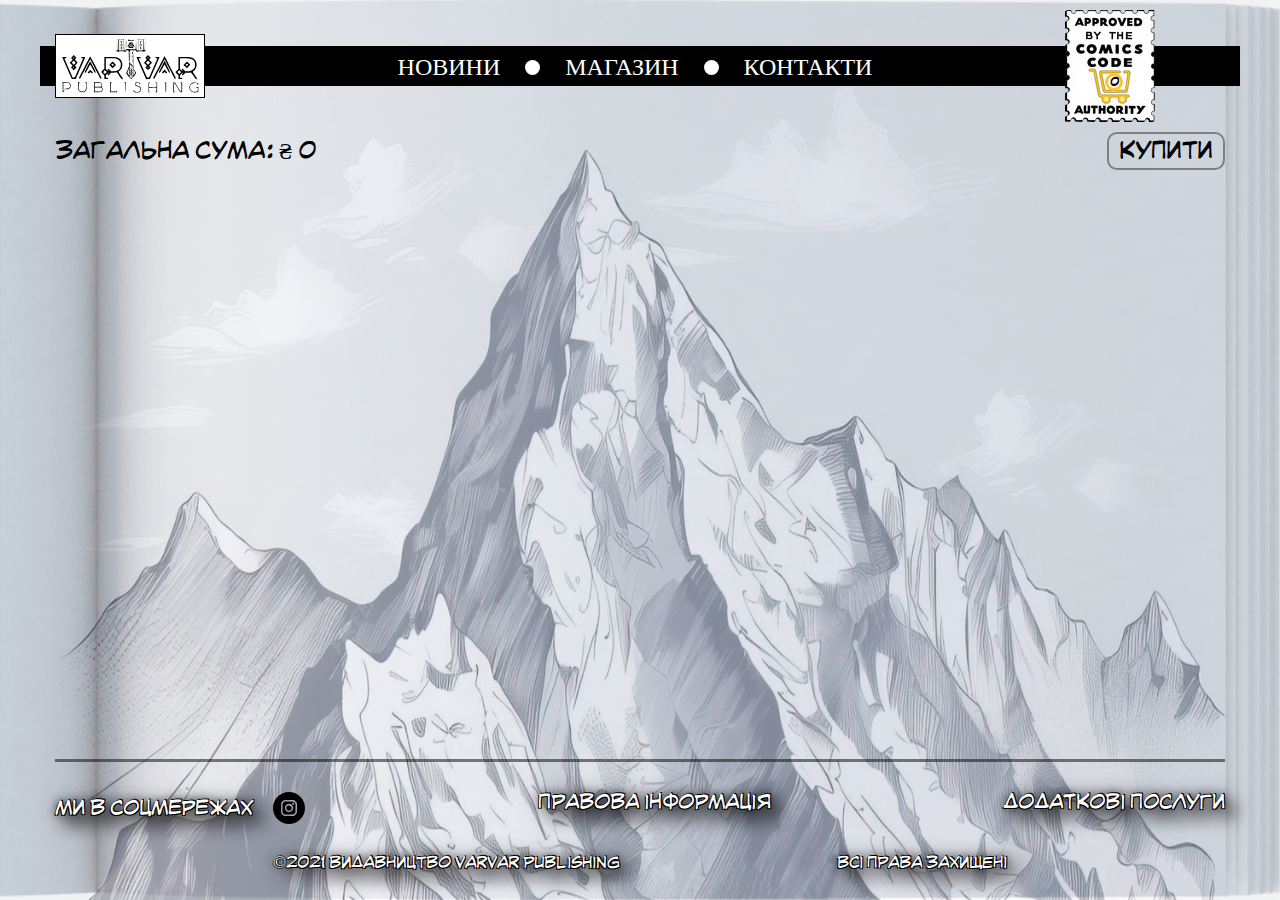
==== commit e0547485: "Add files via upload" ====
--- a/cart.html
+++ b/cart.html
@@ -6,7 +6,7 @@
 	<meta charset="UTF-8">
 	<meta name="format-detection" content="telephone=no">
 	<!-- <style>body{opacity: 0;}</style> -->
-	<link rel="stylesheet" href="css/style.min.css?_v=20231130132550">
+	<link rel="stylesheet" href="css/style.min.css?_v=20231209090207">
 	<link rel="shortcut icon" href="favicon.ico">
 	<!-- <meta name="robots" content="noindex, nofollow"> -->
 	<meta name="viewport" content="width=device-width, initial-scale=1.0">
@@ -33,7 +33,7 @@
 							<li class="menu__item"><a href="#communication" class="menu__link">Контакти</a></li>
 						</ul>
 						<div class="menu__cart">
-							<a href="./cart.html" target="_blank" class="menu__cart">
+							<a href="#" data-popup="#cart" id="menu__cart">
 								<img src="img/png/cart.png" alt="">
 								<span id="cart-indicator">0</span>
 							</a>
@@ -62,7 +62,7 @@
 
 					</div>
 					<div class="footer__safety">
-						<a href="./legal.html" target="_blank">Правова інформація</a>
+						<a href="#" data-popup="#legal">Правова інформація</a>
 					</div>
 					<div class="footer__servise">
 						<a href="#">Додаткові послуги</a>
@@ -77,8 +77,8 @@
 			</div>
 		</footer>
 	</div>
-	<script src="js/app.min.js?_v=20231130132550"></script>
-	<script async src="//www.instagram.com/embed.js?_v=20231130132550"></script>
+	<script src="js/app.min.js?_v=20231209090207"></script>
+	<script async src="//www.instagram.com/embed.js?_v=20231209090207"></script>
 
 </body>
 
--- a/css/style.min.css
+++ b/css/style.min.css
@@ -1 +1 @@
-@charset "UTF-8";@font-face{font-family:AA_Big_Sky Regular;font-display:swap;src:url("../fonts/AA_Big_Sky Regular.woff2") format("woff2"),url("../fonts/AA_Big_Sky Regular.woff") format("woff");font-weight:400;font-style:normal}@font-face{font-family:garamond_allfont Regular;font-display:swap;src:url("../fonts/garamond_allfont Regular.woff2") format("woff2"),url("../fonts/garamond_allfont Regular.woff") format("woff");font-weight:400;font-style:normal}@font-face{font-family:Spider;font-display:swap;src:url("../fonts/Spider-Varvar Regular.woff2") format("woff2"),url("../fonts/Spider-Varvar Regular.woff") format("woff");font-weight:400;font-style:normal}*{padding:0;margin:0;border:0}*,:after,:before{-webkit-box-sizing:border-box;box-sizing:border-box}body,html{height:100%;min-width:320px}body{color:#000;line-height:1;font-family:Spider;font-size:.875rem;-ms-text-size-adjust:100%;-moz-text-size-adjust:100%;-webkit-text-size-adjust:100%;-webkit-font-smoothing:antialiased;-moz-osx-font-smoothing:grayscale}button,input,textarea{font-family:Spider;font-size:inherit;line-height:inherit}button{cursor:pointer;color:inherit;background-color:transparent}a{color:inherit;text-decoration:none}ul li{list-style:none}img{vertical-align:top}h1,h2,h3,h4,h5,h6{font-weight:inherit;font-size:inherit}html{scroll-behavior:smooth}body{background:url(../img/webp/bg.webp) 0 0/100% 100% no-repeat fixed}.lock body{overflow:hidden;-ms-touch-action:none;touch-action:none;-ms-scroll-chaining:none;overscroll-behavior:none}.wrapper{min-height:100%;display:-webkit-box;display:-ms-flexbox;display:flex;-webkit-box-orient:vertical;-webkit-box-direction:normal;-ms-flex-direction:column;flex-direction:column;overflow:hidden}@supports (overflow:clip){.wrapper{overflow:clip}}.wrapper>main{-webkit-box-flex:1;-ms-flex:1 1 auto;flex:1 1 auto}.wrapper>*{min-width:0}.page{width:100%;height:100%}[class*=__container]{max-width:75rem;margin:0 auto;padding:0 .9375rem}[class*=-ibg]{position:relative}[class*=-ibg] img{position:absolute;width:100%;height:100%;top:0;left:0;-o-object-fit:cover;object-fit:cover}[class*=-ibg--contain] img{-o-object-fit:contain;object-fit:contain}.header__container{position:relative}.header__blackbg{position:absolute;width:100%;height:2.5rem;top:50%;left:0;-webkit-transform:translate(0,-50%);-ms-transform:translate(0,-50%);transform:translate(0,-50%);background-color:#000}.menu{padding:.625rem 4.375rem;position:relative}.menu__body{display:-webkit-box;display:-ms-flexbox;display:flex;-webkit-box-align:center;-ms-flex-align:center;align-items:center;-webkit-box-pack:justify;-ms-flex-pack:justify;justify-content:space-between}.menu__logo{width:9.375rem;background-color:#fff}.menu__logo a img{width:100%;border:1px solid #000}.menu__list{display:-webkit-box;display:-ms-flexbox;display:flex;gap:1.5625rem;-webkit-box-align:center;-ms-flex-align:center;align-items:center}.menu__item-divider{display:block;height:.9375rem;width:.9375rem;border-radius:50%;background-color:#fff}.menu__item{padding-top:.125rem}.menu__link{font-family:garamond_allfont;color:#fff;font-size:1.5rem;text-transform:uppercase}.menu__cart{position:relative;max-width:5.625rem;width:100%;text-align:center}.menu__cart a{width:100%;height:100%}.menu__cart img{width:100%}.menu__cart span{position:absolute;bottom:-65px;left:40px;z-index:5;width:1.125rem;height:1.125rem;border-radius:50%;border:3px solid #fdc337;background-color:#fff;display:-webkit-box;display:-ms-flexbox;display:flex;-webkit-box-align:center;-ms-flex-align:center;align-items:center;-webkit-box-pack:center;-ms-flex-pack:center;justify-content:center;font-size:.75rem;font-weight:700}.icon-menu{display:none}.about{margin-top:3.125rem;margin-bottom:3.125rem}.about__container{position:relative}.about__img{position:relative;border:.1875rem solid #000}.about__img img{width:100%}.about__text{width:100%;height:100%;position:absolute;z-index:5;top:0;left:0;display:-webkit-box;display:-ms-flexbox;display:flex;-webkit-box-orient:vertical;-webkit-box-direction:normal;-ms-flex-direction:column;flex-direction:column;-webkit-box-pack:center;-ms-flex-pack:center;justify-content:center;-webkit-box-align:center;-ms-flex-align:center;align-items:center}.about__text h1{font-family:"Varvarpublishing Regular";font-size:5.125rem;margin-bottom:1.875rem}.about__text p{font-family:"Varvarpublishing Regular";font-size:2.25rem}.bigslider__slider{position:relative;height:100%}.bigslider__slide img{width:100%}.bigslider__slider-pagination{width:100%;display:-webkit-box;display:-ms-flexbox;display:flex;-webkit-box-pack:center;-ms-flex-pack:center;justify-content:center;gap:.625rem;position:absolute;bottom:3.75rem}.bigslider__slider-pagination .swiper-pagination-bullet{width:.9375rem;height:.9375rem;background-color:gray;border-radius:50%}.bigslider__slider-pagination .swiper-pagination-bullet-active{background-color:#000}.gallery__container h2{font-family:"AA_Big_Sky Regular";font-size:2.875rem;letter-spacing:-.125rem;text-align:center;color:#fdc337;text-shadow:.625rem .25rem .1875rem #000,.4375rem .25rem .1875rem #000,.3125rem .25rem .1875rem #000,.125rem -.125rem 0 #000,-.125rem .125rem 0 #000,.125rem .125rem 0 #000;padding-top:3.125rem}.gallery__top{display:-webkit-box;display:-ms-flexbox;display:flex;-webkit-box-pack:justify;-ms-flex-pack:justify;justify-content:space-between;-webkit-box-align:end;-ms-flex-align:end;align-items:end;padding:0 3.125rem 1.5625rem 3.125rem}.gallery__button-next,.gallery__button-prev{position:relative;-webkit-transition:-webkit-transform .3s ease;transition:-webkit-transform .3s ease;transition:transform .3s ease;transition:transform .3s ease,-webkit-transform .3s ease}.gallery__button-next img,.gallery__button-prev img{width:5rem}.gallery__button-next span,.gallery__button-prev span{display:inline-block;position:absolute;font-size:1.125rem;top:52%;-webkit-transform:translate(-50%,-50%);-ms-transform:translate(-50%,-50%);transform:translate(-50%,-50%)}.gallery__button-next:hover,.gallery__button-prev:hover{-webkit-transform:scale(1.1);-ms-transform:scale(1.1);transform:scale(1.1);-webkit-transition:-webkit-transform .3s ease;transition:-webkit-transform .3s ease;transition:transform .3s ease;transition:transform .3s ease,-webkit-transform .3s ease}.gallery__button-next:active,.gallery__button-prev:active{-webkit-animation:shake .1s ease;animation:shake .1s ease}@-webkit-keyframes shake{25%{-webkit-transform:rotate(5deg);transform:rotate(5deg)}50%{-webkit-transform:rotate(-5deg);transform:rotate(-5deg)}75%{-webkit-transform:rotate(3deg);transform:rotate(3deg)}100%{-webkit-transform:rotate(0);transform:rotate(0)}}@keyframes shake{25%{-webkit-transform:rotate(5deg);transform:rotate(5deg)}50%{-webkit-transform:rotate(-5deg);transform:rotate(-5deg)}75%{-webkit-transform:rotate(3deg);transform:rotate(3deg)}100%{-webkit-transform:rotate(0);transform:rotate(0)}}.gallery__button-prev span{left:63%}.gallery__button-next span{left:36%}.gallery .item{display:-webkit-box;display:-ms-flexbox;display:flex;-webkit-box-orient:vertical;-webkit-box-direction:normal;-ms-flex-direction:column;flex-direction:column;-webkit-box-pack:justify;-ms-flex-pack:justify;justify-content:space-between}.gallery .item__img{text-align:center;position:relative;padding-top:1.5625rem}.gallery .item__img:hover .item__img-product{-webkit-transform:scale(1.2);-ms-transform:scale(1.2);transform:scale(1.2);-webkit-transition:-webkit-transform .3s ease;transition:-webkit-transform .3s ease;transition:transform .3s ease;transition:transform .3s ease,-webkit-transform .3s ease}.gallery .item__img-product{width:45%;margin-bottom:-8.125rem;margin-right:-3.4375rem;position:relative;-webkit-box-shadow:20px 20px 15px rgba(0,0,0,.5);box-shadow:20px 20px 15px rgba(0,0,0,.5);-webkit-transition:-webkit-transform .3s ease;transition:-webkit-transform .3s ease;transition:transform .3s ease;transition:transform .3s ease,-webkit-transform .3s ease}.gallery .item__img-bg{width:100%}.gallery .item__description{height:100%;padding-top:1.25rem}.gallery .item__description a{display:inline-block;width:100%;height:100%;position:relative;padding:1.875rem .9375rem 0 .9375rem;display:-webkit-box;display:-ms-flexbox;display:flex;-webkit-box-orient:vertical;-webkit-box-direction:normal;-ms-flex-direction:column;flex-direction:column;-webkit-box-align:center;-ms-flex-align:center;align-items:center;-webkit-box-pack:center;-ms-flex-pack:center;justify-content:center}.gallery .item__description a img{width:100%;position:absolute;top:-6.25rem;left:0}.gallery .item__description a p{position:relative;text-align:center;font-size:1.625rem;font-weight:100;padding-bottom:.625rem;color:#fff;text-shadow:.3125rem .3125rem 1.5625rem #000,.625rem .625rem .9375rem #000,.0625rem -.0625rem 0 #000,-.0625rem .0625rem 0 #000,.0625rem .0625rem 0 #000}.gallery .item__description a p:last-child{color:red;text-shadow:.625rem .625rem .9375rem #000,.0625rem -.0625rem 0 #000,-.0625rem .0625rem 0 #000,.0625rem .0625rem 0 #000}.gallery .item__separated{display:inline-block;width:80%;border-top:.125rem solid #000;margin-top:1.875rem;margin-bottom:.625rem}.gallery .item__price{text-align:center;font-size:1.75rem;padding-bottom:1.25rem;text-shadow:.3125rem .3125rem .625rem #000}.gallery .item__buy{display:-webkit-box;display:-ms-flexbox;display:flex;-webkit-box-pack:justify;-ms-flex-pack:justify;justify-content:space-between;-webkit-box-align:center;-ms-flex-align:center;align-items:center;width:80%;margin:0 auto}.gallery .item__buy p{text-align:center;font-size:1.625rem;font-weight:100;text-shadow:0 0 .625rem #000,.3125rem .3125rem 1.5625rem #000,.625rem .625rem .9375rem #000,.0625rem -.0625rem 0 #000,-.0625rem .0625rem 0 #000,.0625rem .0625rem 0 #000;color:#fff}.gallery .item__buy button{position:relative;width:2.625rem;height:2.625rem;background-color:#fdc337;display:-webkit-box;display:-ms-flexbox;display:flex;-webkit-box-align:center;-ms-flex-align:center;align-items:center;-webkit-box-pack:center;-ms-flex-pack:center;justify-content:center;border-radius:.3125rem;border:.0625rem solid #000}.gallery .item__cart{width:2rem;height:2rem}.gallery .item__added-cart{width:7.5rem;height:6.25rem;position:absolute;bottom:100%;right:0}.gallery .item__added-text{position:absolute;bottom:5.4375rem;right:1.125rem;font-size:1.25rem}.add-to-cart .item__added-cart,.add-to-cart .item__added-text{display:none}.news__container h2{font-family:"AA_Big_Sky Regular";font-size:2.875rem;letter-spacing:-.125rem;text-align:center;color:#fdc337;text-shadow:.625rem .25rem .1875rem #000,.4375rem .25rem .1875rem #000,.3125rem .25rem .1875rem #000,.125rem -.125rem 0 #000,-.125rem .125rem 0 #000,.125rem .125rem 0 #000;padding-top:3.125rem}.news__wrapper{display:-webkit-box;display:-ms-flexbox;display:flex;gap:4%;margin-top:3.125rem}.news__item{width:48%;border:.125rem solid #000;border-radius:1.25rem;overflow:hidden}.instagram-media{width:100%;margin-bottom:0}.reviews__container h2{font-family:"AA_Big_Sky Regular";font-size:2.875rem;letter-spacing:-.125rem;text-align:center;color:#fdc337;text-shadow:.625rem .25rem .1875rem #000,.4375rem .25rem .1875rem #000,.3125rem .25rem .1875rem #000,.125rem -.125rem 0 #000,-.125rem .125rem 0 #000,.125rem .125rem 0 #000;padding-top:4.375rem}.reviews__top{display:-webkit-box;display:-ms-flexbox;display:flex;-webkit-box-pack:justify;-ms-flex-pack:justify;justify-content:space-between;-webkit-box-align:end;-ms-flex-align:end;align-items:end;padding:0 3.125rem 1.5625rem 3.125rem}.reviews__button-next,.reviews__button-prev{position:relative;-webkit-transition:-webkit-transform .3s ease;transition:-webkit-transform .3s ease;transition:transform .3s ease;transition:transform .3s ease,-webkit-transform .3s ease}.reviews__button-next img,.reviews__button-prev img{width:5rem}.reviews__button-next span,.reviews__button-prev span{position:absolute;font-size:1.125rem;top:52%;-webkit-transform:translate(-50%,-50%);-ms-transform:translate(-50%,-50%);transform:translate(-50%,-50%)}.reviews__button-next:hover,.reviews__button-prev:hover{-webkit-transform:scale(1.1);-ms-transform:scale(1.1);transform:scale(1.1);-webkit-transition:-webkit-transform .3s ease;transition:-webkit-transform .3s ease;transition:transform .3s ease;transition:transform .3s ease,-webkit-transform .3s ease}.reviews__button-next:active,.reviews__button-prev:active{-webkit-animation:shake .1s ease;animation:shake .1s ease}@keyframes shake{25%{-webkit-transform:rotate(5deg);transform:rotate(5deg)}50%{-webkit-transform:rotate(-5deg);transform:rotate(-5deg)}75%{-webkit-transform:rotate(3deg);transform:rotate(3deg)}100%{-webkit-transform:rotate(0);transform:rotate(0)}}.reviews__button-prev span{left:63%}.reviews__button-next span{left:36%}.reviews__item{-webkit-box-flex:0;-ms-flex:0 0 23.7%;flex:0 0 23.7%}.reviews .item__img{text-align:center;padding-bottom:1.25rem}.reviews .item__img img{max-width:100%;height:12.5rem;-o-object-fit:cover;object-fit:cover;-webkit-box-shadow:.625rem .3125rem .9375rem #000;box-shadow:.625rem .3125rem .9375rem #000}.reviews .item__title{text-align:center;font-size:1.625rem;padding-bottom:.625rem;text-shadow:0 0 .625rem #000,.3125rem .3125rem 1.5625rem #000,.625rem .625rem .9375rem #000,.0625rem -.0625rem 0 #000,-.0625rem .0625rem 0 #000,.0625rem .0625rem 0 #000;color:#fff}.reviews .item__review{padding-bottom:.625rem}.reviews .item__review-text p{font-size:16px;padding:.625rem;border:2px solid #000;border-radius:.9375rem;-webkit-box-shadow:.3125rem .3125rem .9375rem #000;box-shadow:.3125rem .3125rem .9375rem #000;background-color:#fff}.reviews .item__review-bubbles{width:100%}.reviews .item__review-bubbles span{display:block;border:.125rem solid #000;border-radius:50%;background-color:#fff}.reviews .item__review-bubbles :nth-child(1){width:2.5rem;height:1.25rem;margin-top:.3125rem;margin-left:40%;-webkit-box-shadow:.25rem .25rem .75rem #000;box-shadow:.25rem .25rem .75rem #000}.reviews .item__review-bubbles :nth-child(2){width:1.5625rem;height:.9375rem;margin-left:37%;-webkit-box-shadow:.1875rem .1875rem .625rem #000;box-shadow:.1875rem .1875rem .625rem #000}.reviews .item__review-bubbles :nth-child(3){width:.625rem;height:.625rem;margin-left:35%;-webkit-box-shadow:.125rem .125rem .4375rem #000;box-shadow:.125rem .125rem .4375rem #000}.reviews .item__review-avatar{padding-left:.625rem;display:-webkit-box;display:-ms-flexbox;display:flex;-webkit-box-align:center;-ms-flex-align:center;align-items:center;gap:5%}.reviews .item__review-avatar img{width:35%}.reviews .item__name{display:inline-block;font-size:1.25rem;padding:.3125rem;border:2px solid #000;border-radius:.9375rem;-webkit-box-shadow:.3125rem .3125rem .9375rem #000;box-shadow:.3125rem .3125rem .9375rem #000;background-color:#fff}.communication{padding:1.875rem 0;margin-top:3.125rem}.communication__container{width:100%;display:-webkit-box;display:-ms-flexbox;display:flex}.communication__contacts{width:50%;height:100%;display:-webkit-box;display:-ms-flexbox;display:flex;-webkit-box-orient:vertical;-webkit-box-direction:normal;-ms-flex-direction:column;flex-direction:column;-webkit-box-pack:justify;-ms-flex-pack:justify;justify-content:space-between;padding:.625rem .625rem 0 0}.communication__contacts h2{font-family:"AA_Big_Sky Regular";font-size:2.875rem;letter-spacing:-.125rem;text-align:center;color:#fdc337;margin-bottom:1.875rem;text-shadow:.625rem .25rem .1875rem #000,.4375rem .25rem .1875rem #000,.3125rem .25rem .1875rem #000,.125rem -.125rem 0 #000,-.125rem .125rem 0 #000,.125rem .125rem 0 #000}.communication__contacts label{font-size:1.5rem;text-shadow:0 0 .625rem #000,.3125rem .3125rem 1.5625rem #000,.625rem .625rem .9375rem #000,.0625rem -.0625rem 0 #000,-.0625rem .0625rem 0 #000,.0625rem .0625rem 0 #000;color:#fff}.communication__contacts input{display:block;width:50%;padding-bottom:.9375rem;font-size:.875rem;background-color:#c6c6cf;padding:.3125rem;border-radius:.625rem;margin:.625rem 0;border:.0625rem solid #000}.communication__contacts textarea{width:100%;font-size:.875rem;background-color:#c6c6cf;border-radius:.625rem;padding:.3125rem;margin-bottom:.625rem;border:.0625rem solid #000}.communication__contacts button{background-color:#fdc337;font-size:1.5rem;text-shadow:0 0 .625rem #000,.3125rem .3125rem 1.5625rem #000,.625rem .625rem .9375rem #000,.0625rem -.0625rem 0 #000,-.0625rem .0625rem 0 #000,.0625rem .0625rem 0 #000;color:#fff;padding:.3125rem .625rem;border-radius:.625rem;border:.0625rem solid #000}.communication__maps{width:50%;border:.0625rem solid #000}.communication__maps iframe{width:100%;height:100%}.footer{padding-bottom:1.875rem}.footer__wrapper{display:-webkit-box;display:-ms-flexbox;display:flex;-webkit-box-pack:justify;-ms-flex-pack:justify;justify-content:space-between;padding-top:1.875rem;border-top:.1875rem solid rgba(0,0,0,.5)}.footer__contact{display:-webkit-box;display:-ms-flexbox;display:flex;-webkit-box-align:center;-ms-flex-align:center;align-items:center}.footer__contact h3{font-size:1.25rem;margin-right:1.25rem;text-shadow:0 0 .625rem #000,.3125rem .3125rem 1.5625rem #000,.625rem .625rem .9375rem #000,.0625rem -.0625rem 0 #000,-.0625rem .0625rem 0 #000,.0625rem .0625rem 0 #000;color:#fff}.footer__contact img{width:2rem;height:2rem}.footer__safety a{font-size:1.25rem;text-shadow:0 0 .625rem #000,.3125rem .3125rem 1.5625rem #000,.625rem .625rem .9375rem #000,.0625rem -.0625rem 0 #000,-.0625rem .0625rem 0 #000,.0625rem .0625rem 0 #000;color:#fff}.footer__servise a{font-size:1.25rem;text-shadow:0 0 .625rem #000,.3125rem .3125rem 1.5625rem #000,.625rem .625rem .9375rem #000,.0625rem -.0625rem 0 #000,-.0625rem .0625rem 0 #000,.0625rem .0625rem 0 #000;color:#fff}.footer__copy{display:-webkit-box;display:-ms-flexbox;display:flex;-webkit-box-pack:space-evenly;-ms-flex-pack:space-evenly;justify-content:space-evenly;margin-top:1.875rem}.footer__copy p{font-size:1rem;text-shadow:0 0 .625rem #000,.3125rem .3125rem 1.5625rem #000,.625rem .625rem .9375rem #000,.0625rem -.0625rem 0 #000,-.0625rem .0625rem 0 #000,.0625rem .0625rem 0 #000;color:#fff}.productcard__container{padding:100px 0}.productcard__slider-wrapper{position:relative;width:500px;margin:0 auto}.productcard__slider{width:100%}.productcard__slide{display:-webkit-box;display:-ms-flexbox;display:flex;-webkit-box-align:center;-ms-flex-align:center;align-items:center;-webkit-box-pack:center;-ms-flex-pack:center;justify-content:center}.productcard__slide img{width:500px;height:100%;-o-object-fit:cover;object-fit:cover}.productcard__pagination{width:100%;display:-webkit-box;display:-ms-flexbox;display:flex;-webkit-box-align:center;-ms-flex-align:center;align-items:center;-webkit-box-pack:center;-ms-flex-pack:center;justify-content:center;gap:10px;padding:20px 0}.productcard__pagination .swiper-pagination-bullet{width:15px;height:15px;background-color:gray;border-radius:50%}.productcard__pagination .swiper-pagination-bullet-active{background-color:#000}.productcard__button-prev{position:absolute;top:40%;left:-150px}.productcard__button-prev.swiper-button-disabled{opacity:.3}.productcard__button-prev img{width:100px}.productcard__button-prev p{position:absolute;top:52%;left:63%;-webkit-transform:translate(-50%,-50%);-ms-transform:translate(-50%,-50%);transform:translate(-50%,-50%);font-family:Spider;font-size:22px}.productcard__button-next{position:absolute;top:40%;right:-150px}.productcard__button-next.swiper-button-disabled{opacity:.3}.productcard__button-next img{width:100px}.productcard__button-next p{position:absolute;top:52%;left:36%;-webkit-transform:translate(-50%,-50%);-ms-transform:translate(-50%,-50%);transform:translate(-50%,-50%);font-family:Spider;font-size:22px}.productcard__info{width:100%;margin:30px auto;display:-webkit-box;display:-ms-flexbox;display:flex;font-size:24px}.productcard__description{width:50%;padding-right:20px}.productcard__description h2{font-family:Spider;font-size:30px;margin-bottom:20px}.productcard__description ul{font-family:garamond_allfont;margin-bottom:20px}.productcard__description p{font-family:garamond_allfont;margin-bottom:20px}.productcard__add p{margin-bottom:0}.productcard__buy{width:50%;padding-left:20px}.productcard__buy h2{font-family:Spider;font-size:30px;margin-bottom:20px}.productcard__buy form{display:-webkit-box;display:-ms-flexbox;display:flex;-webkit-box-orient:vertical;-webkit-box-direction:normal;-ms-flex-direction:column;flex-direction:column;-webkit-box-align:center;-ms-flex-align:center;align-items:center}.productcard__buy form textarea{font-family:garamond_allfont;background-color:#eceaea;width:100%;margin-bottom:20px;padding:10px;border-radius:10px}.productcard__buy form button{font-family:Spider;background-color:#c6c6cf;padding:10px 15px;border-radius:10px;border:1px solid #000}.productcard .quantity{width:130px;margin-bottom:20px;display:-webkit-box;display:-ms-flexbox;display:flex;-webkit-box-align:center;-ms-flex-align:center;align-items:center;border:1px solid #000}.productcard .quantity__button{font-family:Arial,"Helvetica Neue",Helvetica,sans-serif;border-radius:0;border:none;-webkit-box-flex:0;-ms-flex:0 0 30px;flex:0 0 30px}.productcard .quantity__button--minus{border-right:1px solid #000}.productcard .quantity__input{-webkit-box-flex:1;-ms-flex:1 1 auto;flex:1 1 auto}.productcard .quantity__input input{font-family:garamond_allfont;font-weight:900;height:100%;width:100%;text-align:center;background-color:rgba(255,255,255,0)}.productcard .quantity__button--plus{border-left:1px solid #000}.cart__container ul li{display:-webkit-box;display:-ms-flexbox;display:flex;-webkit-box-align:center;-ms-flex-align:center;align-items:center;-webkit-box-pack:justify;-ms-flex-pack:justify;justify-content:space-between;margin-bottom:1.875rem;border:5px solid gray;-webkit-backdrop-filter:blur(5px);backdrop-filter:blur(5px)}.cart__container ul li img{margin-right:3.125rem}.cart__container ul li div{font-size:1.5rem;padding-right:3.125rem}.cart__container ul li div p{width:100%;display:-webkit-box;display:-ms-flexbox;display:flex;-webkit-box-pack:justify;-ms-flex-pack:justify;justify-content:space-between}.cart__container ul li button{margin-right:.625rem;margin-left:.625rem;font-size:2.5rem;border:.0625rem solid #000;border-radius:50%;padding:0 .625rem}.cart__container ul li input{width:3.125rem;height:100%;text-align:center;font-size:1.875rem;background-color:transparent}.cart__pay{display:-webkit-box;display:-ms-flexbox;display:flex;-webkit-box-align:center;-ms-flex-align:center;align-items:center;-webkit-box-pack:justify;-ms-flex-pack:justify;justify-content:space-between}.cart__pay p{font-size:1.5rem}.cart__pay button{font-size:1.5rem;border:.125rem solid gray;padding:.3125rem .625rem;border-radius:.625rem}.legal{font-family:"garamond_allfont Regular"}.legal__container{background-color:#fff;padding-top:3.125rem;padding-bottom:3.125rem}.legal__container div{margin:0 1.25rem}.legal__container h2{font-size:56px;margin-bottom:3.125rem;text-align:center}.legal__container h3{font-size:31px;margin-bottom:1.25rem;margin-top:.625rem}.legal__container li,.legal__container p,.legal__container ul{font-size:20px;padding-bottom:.625rem}.h-red{color:red;padding:.625rem}.swiper{overflow:hidden}.swiper-initialized{-ms-touch-action:pan-y;touch-action:pan-y}.swiper-wrapper{width:100%;height:100%;-webkit-box-sizing:content-box;box-sizing:content-box;display:-webkit-box;display:-ms-flexbox;display:flex;position:relative}.swiper-vertical .swiper-wrapper{-webkit-box-orient:vertical;-webkit-box-direction:normal;-ms-flex-direction:column;flex-direction:column}.swiper-autoheight .swiper-wrapper{-webkit-box-align:start;-ms-flex-align:start;align-items:flex-start}.swiper-initialized .swiper-slide{-ms-flex-negative:0;flex-shrink:0}.swiper-android .swiper-slide,.swiper-android .swiper-wrapper{-webkit-transform:translate3d(0,0,0);transform:translate3d(0,0,0)}.swiper-button-lock{display:none!important}@media (min-width:47.9375em){.menu{padding-top:.625rem}.menu{padding-right:4.375rem}.menu{padding-bottom:.625rem}.menu{padding-left:.0000000625rem}.bigslider__slider-pagination{bottom:2.5rem}.gallery__container h2{padding-top:3.125rem}.gallery__top{padding-top:1.5625rem}.gallery__top{padding-right:3.125rem}.gallery__top{padding-bottom:1.5625rem}.gallery__top{padding-left:3.125rem}.gallery__button-next img,.gallery__button-prev img{width:5rem}.gallery__button-next span,.gallery__button-prev span{font-size:1.125rem}.gallery .item__img{padding-top:1.5625rem}.gallery .item__description{margin-top:-.9375rem}.gallery .item__description a p{padding-bottom:.625rem}.gallery .item__separated{margin-top:1.875rem}.reviews__top{padding-top:1.5625rem}.reviews__top{padding-right:3.125rem}.reviews__top{padding-bottom:1.5625rem}.reviews__top{padding-left:3.125rem}.reviews__button-next img,.reviews__button-prev img{width:5rem}.reviews__button-next span,.reviews__button-prev span{font-size:1.125rem}}@media (min-width:73.125em){.header__blackbg{height:2.5rem}.menu__logo{width:9.375rem}.menu__item-divider{height:.9375rem}.menu__item-divider{width:.9375rem}.menu__link{font-size:1.5rem}.menu__cart{max-width:5.625rem}.about{margin-top:3.125rem}.about{margin-bottom:3.125rem}.about__text h1{font-size:5.125rem}.about__text h1{margin-bottom:1.875rem}.about__text p{font-size:2.25rem}.bigslider__slider-pagination{bottom:3.75rem}.gallery__container h2{font-size:2.875rem}.gallery__container h2{padding-top:3.125rem}.gallery .item__img-product{margin-bottom:-9.375rem}.gallery .item__img-product{margin-right:-3.4375rem}.gallery .item__description{padding-top:1.25rem}.gallery .item__description a{padding-top:1.25rem}.gallery .item__description a img{top:-6.25rem}.gallery .item__description a p{font-size:1.625rem}.gallery .item__price{font-size:1.75rem}.gallery .item__buy p{font-size:1.625rem}.gallery .item__buy button{width:2.625rem}.gallery .item__buy button{height:2.625rem}.gallery .item__cart{width:2rem}.gallery .item__cart{height:2rem}.gallery .item__added-text{bottom:5.4375rem}.gallery .item__added-text{right:1.125rem}.news__container h2{font-size:2.875rem}.news__container h2{padding-top:3.125rem}.reviews__container h2{font-size:2.875rem}.reviews .item__img img{height:12.5rem}.reviews .item__title{font-size:1.625rem}.reviews .item__review-text p{font-size:1rem}.reviews .item__name{font-size:1.25rem}.communication__contacts h2{font-size:2.875rem}.communication__contacts label{font-size:1.5rem}.communication__contacts input{font-size:.875rem}.communication__contacts textarea{font-size:.875rem}.communication__contacts button{font-size:1.5rem}.footer{padding-bottom:1.875rem}.footer__wrapper{padding-top:1.875rem}.footer__contact h3{font-size:1.25rem}.footer__contact img{width:2rem}.footer__contact img{height:2rem}.footer__safety a{font-size:1.25rem}.footer__servise a{font-size:1.25rem}.footer__copy p{font-size:1rem}}@media (orientation:portrait) and (max-width:1024px){body{background:url(../img/webp/bg_fablet.webp) 0 0/100% 100% no-repeat fixed}}@media (orientation:landscape) and (max-width:1024px){body{background:url(../img/webp/bg_mobile_horizontal.webp) 0 0/100% 100% no-repeat fixed}}@media (max-width:767px){.news__wrapper{-webkit-box-orient:vertical;-webkit-box-direction:normal;-ms-flex-direction:column;flex-direction:column;-webkit-box-align:center;-ms-flex-align:center;align-items:center}.news__item{width:100%}.communication__container{-webkit-box-orient:vertical;-webkit-box-direction:normal;-ms-flex-direction:column;flex-direction:column}.communication__contacts{width:100%}.communication__maps{width:100%}}@media (max-width:767px) and (max-width:20em){.news__wrapper{gap:.625rem}}@media (orientation:portrait) and (max-width:425px){body{background:url(../img/webp/bg_mobile_vertical.webp) 0 0/100% 100% no-repeat fixed}}@media (max-width:424px){.menu{padding-right:0;padding-left:0}.about{margin-top:0;margin-bottom:0}.about__img{border:.125rem solid #000}.gallery__top{display:none}.reviews__top{display:none}.footer__wrapper{-webkit-box-orient:vertical;-webkit-box-direction:normal;-ms-flex-direction:column;flex-direction:column;-webkit-box-align:center;-ms-flex-align:center;align-items:center;gap:.625rem}.footer__copy{-webkit-box-orient:vertical;-webkit-box-direction:normal;-ms-flex-direction:column;flex-direction:column;gap:.3125rem}}@media (max-width:20em){.header__blackbg{height:1.5625rem}.menu__body{width:11.875rem}.menu__logo{width:5.625rem}.menu__cart{max-width:2.5rem}.menu__cart span{bottom:-1.75rem}.menu__cart span{left:.75rem}.about__text h1{font-size:1.5rem}.about__text h1{margin-bottom:.3125rem}.about__text p{font-size:.625rem}.bigslider__slider-pagination .swiper-pagination-bullet{width:.625rem}.bigslider__slider-pagination .swiper-pagination-bullet{height:.625rem}.gallery__container h2{font-size:1.5rem}.gallery__container h2{letter-spacing:.0000000625rem}.gallery__container h2{margin-bottom:.9375rem}.gallery .item__img-product{margin-bottom:-5.625rem}.gallery .item__img-product{margin-right:-2.1875rem}.gallery .item__description{margin-top:-2.1875rem}.gallery .item__description a img{top:-2.1875rem}.gallery .item__description a p{font-size:.875rem}.gallery .item__separated{margin-top:.9375rem}.gallery .item__price{font-size:1.25rem}.gallery .item__buy p{font-size:.875rem}.gallery .item__buy button{width:2rem}.gallery .item__buy button{height:2rem}.gallery .item__cart{width:1.5rem}.gallery .item__cart{height:1.5rem}.gallery .item__added-text{bottom:4.8125rem}.news__container h2{font-size:1.5rem}.news__container h2{letter-spacing:.0625rem}.news__container h2{margin-bottom:.9375rem}.news__wrapper{margin-top:.9375rem}.reviews__container h2{font-size:1.5rem}.reviews__container h2{letter-spacing:.0625rem}.reviews__container h2{margin-bottom:1.5625rem}.reviews__container h2{padding-top:1.25rem}.reviews .item__img img{height:6.875rem}.reviews .item__title{font-size:.875rem}.reviews .item__review-text p{font-size:.625rem}.reviews .item__review-text p{padding:.3125rem}.reviews .item__name{font-size:.75rem}.communication{margin-top:1.25rem}.communication__contacts h2{font-size:1.5rem}.communication__contacts h2{letter-spacing:.0625rem}.communication__contacts h2{margin-bottom:1.5625rem}.communication__contacts label{font-size:1.125rem}.communication__contacts input{font-size:.625rem}.communication__contacts textarea{font-size:.625rem}.communication__contacts button{font-size:1.125rem}.communication__contacts button{margin-bottom:.625rem}.communication__maps{height:12.5rem}.footer{padding-bottom:.625rem}.footer__wrapper{padding-top:.625rem}.footer__contact h3{font-size:.75rem}.footer__contact img{width:1.25rem}.footer__contact img{height:1.25rem}.footer__safety a{font-size:.75rem}.footer__servise a{font-size:.75rem}.footer__copy p{font-size:.5rem}.cart__container ul li{margin-bottom:.625rem}.cart__container ul li img{margin-right:.625rem}.cart__container ul li div{font-size:.75rem}.cart__container ul li div{padding-right:.9375rem}.cart__container ul li button{margin-right:.125rem}.cart__container ul li button{margin-left:.125rem}.cart__container ul li button{font-size:.375rem}.cart__container ul li button{padding-right:.125rem}.cart__container ul li button{padding-left:.125rem}.cart__container ul li input{width:.625rem}.cart__container ul li input{font-size:.625rem}.cart__pay p{font-size:.75rem}.cart__pay button{font-size:.75rem}}@media (max-width:47.99875em){.menu{display:-webkit-box;display:-ms-flexbox;display:flex;-webkit-box-align:center;-ms-flex-align:center;align-items:center;-webkit-box-pack:justify;-ms-flex-pack:justify;justify-content:space-between}.menu__body{display:-webkit-box;display:-ms-flexbox;display:flex;-webkit-box-pack:justify;-ms-flex-pack:justify;justify-content:space-between}.menu__list{display:none}.menu-open .menu__body{position:fixed;z-index:50;top:0;left:0;width:100%;height:100%;display:-webkit-box;display:-ms-flexbox;display:flex;-webkit-box-orient:vertical;-webkit-box-direction:normal;-ms-flex-direction:column;flex-direction:column;-webkit-box-pack:start;-ms-flex-pack:start;justify-content:start;gap:1.875rem;background-color:rgba(198,198,207,.1);-webkit-backdrop-filter:blur(10px);backdrop-filter:blur(10px);padding-top:1.875rem}.menu-open .menu{padding:.625rem 0}.menu-open .menu__list{display:-webkit-box;display:-ms-flexbox;display:flex;-webkit-box-orient:vertical;-webkit-box-direction:normal;-ms-flex-direction:column;flex-direction:column}.menu-open .menu__link{color:#000}.icon-menu{display:block;position:relative;width:1.875rem;height:1.125rem;z-index:100}.icon-menu span,.icon-menu::after,.icon-menu::before{content:"";-webkit-transition:all .3s ease 0s;transition:all .3s ease 0s;right:0;position:absolute;width:100%;height:.125rem;background-color:#fff}.icon-menu::before{top:0}.icon-menu::after{bottom:0}.icon-menu span{top:calc(50% - .0625rem)}.menu-open .icon-menu{margin-top:1.25rem}.menu-open .icon-menu span{width:0}.menu-open .icon-menu::before{top:calc(50% - .0625rem);-webkit-transform:rotate(-45deg);-ms-transform:rotate(-45deg);transform:rotate(-45deg)}.menu-open .icon-menu::after{bottom:calc(50% - .0625rem);-webkit-transform:rotate(45deg);-ms-transform:rotate(45deg);transform:rotate(45deg)}.gallery .item__img:hover .item__img-product{-webkit-transform:scale(1);-ms-transform:scale(1);transform:scale(1)}li{-webkit-box-orient:vertical;-webkit-box-direction:normal;-ms-flex-direction:column;flex-direction:column}}@media (max-width:47.99875em) and (any-hover:none){.icon-menu{cursor:default}}@media (min-width:48em) and (max-width:73.125em){@supports (height:clamp(1.5625rem ,-0.2285447761rem + 3.7313432836vw ,2.5rem)){.header__blackbg{height:clamp(1.5625rem ,-.2285447761rem + 3.7313432836vw ,2.5rem)}}@supports not (height:clamp(1.5625rem ,-0.2285447761rem + 3.7313432836vw ,2.5rem)){.header__blackbg{height:calc(1.5625rem + .9375 * (100vw - 48rem)/ 25.125)}}@supports (width:clamp(6.25rem ,0.2798507463rem + 12.4378109453vw ,9.375rem)){.menu__logo{width:clamp(6.25rem ,.2798507463rem + 12.4378109453vw ,9.375rem)}}@supports not (width:clamp(6.25rem ,0.2798507463rem + 12.4378109453vw ,9.375rem)){.menu__logo{width:calc(6.25rem + 3.125 * (100vw - 48rem)/ 25.125)}}@supports (height:clamp(0.625rem ,0.0279850746rem + 1.2437810945vw ,0.9375rem)){.menu__item-divider{height:clamp(.625rem ,.0279850746rem + 1.2437810945vw ,.9375rem)}}@supports not (height:clamp(0.625rem ,0.0279850746rem + 1.2437810945vw ,0.9375rem)){.menu__item-divider{height:calc(.625rem + .3125 * (100vw - 48rem)/ 25.125)}}@supports (width:clamp(0.625rem ,0.0279850746rem + 1.2437810945vw ,0.9375rem)){.menu__item-divider{width:clamp(.625rem ,.0279850746rem + 1.2437810945vw ,.9375rem)}}@supports not (width:clamp(0.625rem ,0.0279850746rem + 1.2437810945vw ,0.9375rem)){.menu__item-divider{width:calc(.625rem + .3125 * (100vw - 48rem)/ 25.125)}}@supports (font-size:clamp(1rem ,0.0447761194rem + 1.9900497512vw ,1.5rem)){.menu__link{font-size:clamp(1rem ,.0447761194rem + 1.9900497512vw ,1.5rem)}}@supports not (font-size:clamp(1rem ,0.0447761194rem + 1.9900497512vw ,1.5rem)){.menu__link{font-size:calc(1rem + .5 * (100vw - 48rem)/ 25.125)}}@supports (max-width:clamp(3.75rem ,0.1679104478rem + 7.4626865672vw ,5.625rem)){.menu__cart{max-width:clamp(3.75rem ,.1679104478rem + 7.4626865672vw ,5.625rem)}}@supports not (max-width:clamp(3.75rem ,0.1679104478rem + 7.4626865672vw ,5.625rem)){.menu__cart{max-width:calc(3.75rem + 1.875 * (100vw - 48rem)/ 25.125)}}@supports (margin-top:clamp(0.625rem ,-4.151119403rem + 9.9502487562vw ,3.125rem)){.about{margin-top:clamp(.625rem ,-4.151119403rem + 9.9502487562vw ,3.125rem)}}@supports not (margin-top:clamp(0.625rem ,-4.151119403rem + 9.9502487562vw ,3.125rem)){.about{margin-top:calc(.625rem + 2.5 * (100vw - 48rem)/ 25.125)}}@supports (margin-bottom:clamp(1.875rem ,-0.5130597015rem + 4.9751243781vw ,3.125rem)){.about{margin-bottom:clamp(1.875rem ,-.5130597015rem + 4.9751243781vw ,3.125rem)}}@supports not (margin-bottom:clamp(1.875rem ,-0.5130597015rem + 4.9751243781vw ,3.125rem)){.about{margin-bottom:calc(1.875rem + 1.25 * (100vw - 48rem)/ 25.125)}}@supports (font-size:clamp(3.25rem ,-0.3320895522rem + 7.4626865672vw ,5.125rem)){.about__text h1{font-size:clamp(3.25rem ,-.3320895522rem + 7.4626865672vw ,5.125rem)}}@supports not (font-size:clamp(3.25rem ,-0.3320895522rem + 7.4626865672vw ,5.125rem)){.about__text h1{font-size:calc(3.25rem + 1.875 * (100vw - 48rem)/ 25.125)}}@supports (margin-bottom:clamp(0.9375rem ,-0.8535447761rem + 3.7313432836vw ,1.875rem)){.about__text h1{margin-bottom:clamp(.9375rem ,-.8535447761rem + 3.7313432836vw ,1.875rem)}}@supports not (margin-bottom:clamp(0.9375rem ,-0.8535447761rem + 3.7313432836vw ,1.875rem)){.about__text h1{margin-bottom:calc(.9375rem + .9375 * (100vw - 48rem)/ 25.125)}}@supports (font-size:clamp(1.375rem ,-0.296641791rem + 3.4825870647vw ,2.25rem)){.about__text p{font-size:clamp(1.375rem ,-.296641791rem + 3.4825870647vw ,2.25rem)}}@supports not (font-size:clamp(1.375rem ,-0.296641791rem + 3.4825870647vw ,2.25rem)){.about__text p{font-size:calc(1.375rem + .875 * (100vw - 48rem)/ 25.125)}}@supports (bottom:clamp(2.5rem ,0.1119402985rem + 4.9751243781vw ,3.75rem)){.bigslider__slider-pagination{bottom:clamp(2.5rem ,.1119402985rem + 4.9751243781vw ,3.75rem)}}@supports not (bottom:clamp(2.5rem ,0.1119402985rem + 4.9751243781vw ,3.75rem)){.bigslider__slider-pagination{bottom:calc(2.5rem + 1.25 * (100vw - 48rem)/ 25.125)}}@supports (padding-top:clamp(1.25rem ,-2.3320895522rem + 7.4626865672vw ,3.125rem)){.gallery__container h2{padding-top:clamp(1.25rem ,-2.3320895522rem + 7.4626865672vw ,3.125rem)}}@supports not (padding-top:clamp(1.25rem ,-2.3320895522rem + 7.4626865672vw ,3.125rem)){.gallery__container h2{padding-top:calc(1.25rem + 1.875 * (100vw - 48rem)/ 25.125)}}@supports (margin-bottom:clamp(-9.375rem ,-0.2798507463rem + -12.4378109453vw ,-6.25rem)){.gallery .item__img-product{margin-bottom:clamp(-9.375rem ,-.2798507463rem + -12.4378109453vw ,-6.25rem)}}@supports not (margin-bottom:clamp(-9.375rem ,-0.2798507463rem + -12.4378109453vw ,-6.25rem)){.gallery .item__img-product{margin-bottom:calc(-6.25rem + -3.125 * (100vw - 48rem)/ 25.125)}}@supports (margin-right:clamp(-3.4375rem ,0.2005597015rem + -4.9751243781vw ,-2.1875rem)){.gallery .item__img-product{margin-right:clamp(-3.4375rem ,.2005597015rem + -4.9751243781vw ,-2.1875rem)}}@supports not (margin-right:clamp(-3.4375rem ,0.2005597015rem + -4.9751243781vw ,-2.1875rem)){.gallery .item__img-product{margin-right:calc(-2.1875rem + -1.25 * (100vw - 48rem)/ 25.125)}}@supports (padding-top:clamp(0.0000000625rem ,-2.3880595196rem + 4.9751241294vw ,1.25rem)){.gallery .item__description{padding-top:clamp(.0000000625rem ,-2.3880595196rem + 4.9751241294vw ,1.25rem)}}@supports not (padding-top:clamp(0.0000000625rem ,-2.3880595196rem + 4.9751241294vw ,1.25rem)){.gallery .item__description{padding-top:calc(.0000000625rem + 1.2499999375 * (100vw - 48rem)/ 25.125)}}@supports (padding-top:clamp(1.25rem ,4.8880597015rem + -4.9751243781vw ,2.5rem)){.gallery .item__description a{padding-top:clamp(1.25rem ,4.8880597015rem + -4.9751243781vw ,2.5rem)}}@supports not (padding-top:clamp(1.25rem ,4.8880597015rem + -4.9751243781vw ,2.5rem)){.gallery .item__description a{padding-top:calc(2.5rem + -1.25 * (100vw - 48rem)/ 25.125)}}@supports (top:clamp(-6.25rem ,4.6641791045rem + -14.9253731343vw ,-2.5rem)){.gallery .item__description a img{top:clamp(-6.25rem ,4.6641791045rem + -14.9253731343vw ,-2.5rem)}}@supports not (top:clamp(-6.25rem ,4.6641791045rem + -14.9253731343vw ,-2.5rem)){.gallery .item__description a img{top:calc(-2.5rem + -3.75 * (100vw - 48rem)/ 25.125)}}@supports (font-size:clamp(1rem ,-0.1940298507rem + 2.4875621891vw ,1.625rem)){.gallery .item__description a p{font-size:clamp(1rem ,-.1940298507rem + 2.4875621891vw ,1.625rem)}}@supports not (font-size:clamp(1rem ,-0.1940298507rem + 2.4875621891vw ,1.625rem)){.gallery .item__description a p{font-size:calc(1rem + .625 * (100vw - 48rem)/ 25.125)}}@supports (font-size:clamp(1.25rem ,0.2947761194rem + 1.9900497512vw ,1.75rem)){.gallery .item__price{font-size:clamp(1.25rem ,.2947761194rem + 1.9900497512vw ,1.75rem)}}@supports not (font-size:clamp(1.25rem ,0.2947761194rem + 1.9900497512vw ,1.75rem)){.gallery .item__price{font-size:calc(1.25rem + .5 * (100vw - 48rem)/ 25.125)}}@supports (font-size:clamp(1rem ,-0.1940298507rem + 2.4875621891vw ,1.625rem)){.gallery .item__buy p{font-size:clamp(1rem ,-.1940298507rem + 2.4875621891vw ,1.625rem)}}@supports not (font-size:clamp(1rem ,-0.1940298507rem + 2.4875621891vw ,1.625rem)){.gallery .item__buy p{font-size:calc(1rem + .625 * (100vw - 48rem)/ 25.125)}}@supports (width:clamp(2rem ,0.8059701493rem + 2.4875621891vw ,2.625rem)){.gallery .item__buy button{width:clamp(2rem ,.8059701493rem + 2.4875621891vw ,2.625rem)}}@supports not (width:clamp(2rem ,0.8059701493rem + 2.4875621891vw ,2.625rem)){.gallery .item__buy button{width:calc(2rem + .625 * (100vw - 48rem)/ 25.125)}}@supports (height:clamp(2rem ,0.8059701493rem + 2.4875621891vw ,2.625rem)){.gallery .item__buy button{height:clamp(2rem ,.8059701493rem + 2.4875621891vw ,2.625rem)}}@supports not (height:clamp(2rem ,0.8059701493rem + 2.4875621891vw ,2.625rem)){.gallery .item__buy button{height:calc(2rem + .625 * (100vw - 48rem)/ 25.125)}}@supports (width:clamp(1.5rem ,0.5447761194rem + 1.9900497512vw ,2rem)){.gallery .item__cart{width:clamp(1.5rem ,.5447761194rem + 1.9900497512vw ,2rem)}}@supports not (width:clamp(1.5rem ,0.5447761194rem + 1.9900497512vw ,2rem)){.gallery .item__cart{width:calc(1.5rem + .5 * (100vw - 48rem)/ 25.125)}}@supports (height:clamp(1.5rem ,0.5447761194rem + 1.9900497512vw ,2rem)){.gallery .item__cart{height:clamp(1.5rem ,.5447761194rem + 1.9900497512vw ,2rem)}}@supports not (height:clamp(1.5rem ,0.5447761194rem + 1.9900497512vw ,2rem)){.gallery .item__cart{height:calc(1.5rem + .5 * (100vw - 48rem)/ 25.125)}}@supports (bottom:clamp(4.8125rem ,3.6184701493rem + 2.4875621891vw ,5.4375rem)){.gallery .item__added-text{bottom:clamp(4.8125rem ,3.6184701493rem + 2.4875621891vw ,5.4375rem)}}@supports not (bottom:clamp(4.8125rem ,3.6184701493rem + 2.4875621891vw ,5.4375rem)){.gallery .item__added-text{bottom:calc(4.8125rem + .625 * (100vw - 48rem)/ 25.125)}}@supports (right:clamp(1.125rem ,1.125rem + 0vw ,1.125rem)){.gallery .item__added-text{right:clamp(1.125rem ,1.125rem + 0 ,1.125rem)}}@supports not (right:clamp(1.125rem ,1.125rem + 0vw ,1.125rem)){.gallery .item__added-text{right:calc(1.125rem + 0 * (100vw - 48rem)/ 25.125)}}@supports (padding-top:clamp(1.875rem ,-0.5130597015rem + 4.9751243781vw ,3.125rem)){.news__container h2{padding-top:clamp(1.875rem ,-.5130597015rem + 4.9751243781vw ,3.125rem)}}@supports not (padding-top:clamp(1.875rem ,-0.5130597015rem + 4.9751243781vw ,3.125rem)){.news__container h2{padding-top:calc(1.875rem + 1.25 * (100vw - 48rem)/ 25.125)}}@supports (height:clamp(8.75rem ,1.5858208955rem + 14.9253731343vw ,12.5rem)){.reviews .item__img img{height:clamp(8.75rem ,1.5858208955rem + 14.9253731343vw ,12.5rem)}}@supports not (height:clamp(8.75rem ,1.5858208955rem + 14.9253731343vw ,12.5rem)){.reviews .item__img img{height:calc(8.75rem + 3.75 * (100vw - 48rem)/ 25.125)}}@supports (font-size:clamp(1rem ,-0.1940298507rem + 2.4875621891vw ,1.625rem)){.reviews .item__title{font-size:clamp(1rem ,-.1940298507rem + 2.4875621891vw ,1.625rem)}}@supports not (font-size:clamp(1rem ,-0.1940298507rem + 2.4875621891vw ,1.625rem)){.reviews .item__title{font-size:calc(1rem + .625 * (100vw - 48rem)/ 25.125)}}@supports (font-size:clamp(0.75rem ,0.2723880597rem + 0.9950248756vw ,1rem)){.reviews .item__review-text p{font-size:clamp(.75rem ,.2723880597rem + .9950248756vw ,1rem)}}@supports not (font-size:clamp(0.75rem ,0.2723880597rem + 0.9950248756vw ,1rem)){.reviews .item__review-text p{font-size:calc(.75rem + .25 * (100vw - 48rem)/ 25.125)}}@supports (font-size:clamp(0.875rem ,0.1585820896rem + 1.4925373134vw ,1.25rem)){.reviews .item__name{font-size:clamp(.875rem ,.1585820896rem + 1.4925373134vw ,1.25rem)}}@supports not (font-size:clamp(0.875rem ,0.1585820896rem + 1.4925373134vw ,1.25rem)){.reviews .item__name{font-size:calc(.875rem + .375 * (100vw - 48rem)/ 25.125)}}@supports (font-size:clamp(1.125rem ,0.4085820896rem + 1.4925373134vw ,1.5rem)){.communication__contacts label{font-size:clamp(1.125rem ,.4085820896rem + 1.4925373134vw ,1.5rem)}}@supports not (font-size:clamp(1.125rem ,0.4085820896rem + 1.4925373134vw ,1.5rem)){.communication__contacts label{font-size:calc(1.125rem + .375 * (100vw - 48rem)/ 25.125)}}@supports (font-size:clamp(0.625rem ,0.1473880597rem + 0.9950248756vw ,0.875rem)){.communication__contacts input{font-size:clamp(.625rem ,.1473880597rem + .9950248756vw ,.875rem)}}@supports not (font-size:clamp(0.625rem ,0.1473880597rem + 0.9950248756vw ,0.875rem)){.communication__contacts input{font-size:calc(.625rem + .25 * (100vw - 48rem)/ 25.125)}}@supports (font-size:clamp(0.625rem ,0.1473880597rem + 0.9950248756vw ,0.875rem)){.communication__contacts textarea{font-size:clamp(.625rem ,.1473880597rem + .9950248756vw ,.875rem)}}@supports not (font-size:clamp(0.625rem ,0.1473880597rem + 0.9950248756vw ,0.875rem)){.communication__contacts textarea{font-size:calc(.625rem + .25 * (100vw - 48rem)/ 25.125)}}@supports (font-size:clamp(1.125rem ,0.4085820896rem + 1.4925373134vw ,1.5rem)){.communication__contacts button{font-size:clamp(1.125rem ,.4085820896rem + 1.4925373134vw ,1.5rem)}}@supports not (font-size:clamp(1.125rem ,0.4085820896rem + 1.4925373134vw ,1.5rem)){.communication__contacts button{font-size:calc(1.125rem + .375 * (100vw - 48rem)/ 25.125)}}}@media (min-width:20em) and (max-width:26.5em){@supports (height:clamp(1.5625rem ,1.5625rem + 0vw ,1.5625rem)){.header__blackbg{height:clamp(1.5625rem ,1.5625rem + 0 ,1.5625rem)}}@supports not (height:clamp(1.5625rem ,1.5625rem + 0vw ,1.5625rem)){.header__blackbg{height:calc(1.5625rem + 0 * (100vw - 20rem)/ 6.5)}}@supports (width:clamp(11.875rem ,0.3365384615rem + 57.6923076923vw ,15.625rem)){.menu__body{width:clamp(11.875rem ,.3365384615rem + 57.6923076923vw ,15.625rem)}}@supports not (width:clamp(11.875rem ,0.3365384615rem + 57.6923076923vw ,15.625rem)){.menu__body{width:calc(11.875rem + 3.75 * (100vw - 20rem)/ 6.5)}}@supports (width:clamp(5.625rem ,3.7019230769rem + 9.6153846154vw ,6.25rem)){.menu__logo{width:clamp(5.625rem ,3.7019230769rem + 9.6153846154vw ,6.25rem)}}@supports not (width:clamp(5.625rem ,3.7019230769rem + 9.6153846154vw ,6.25rem)){.menu__logo{width:calc(5.625rem + .625 * (100vw - 20rem)/ 6.5)}}@supports (max-width:clamp(2.5rem ,1.5384615385rem + 4.8076923077vw ,2.8125rem)){.menu__cart{max-width:clamp(2.5rem ,1.5384615385rem + 4.8076923077vw ,2.8125rem)}}@supports not (max-width:clamp(2.5rem ,1.5384615385rem + 4.8076923077vw ,2.8125rem)){.menu__cart{max-width:calc(2.5rem + .3125 * (100vw - 20rem)/ 6.5)}}@supports (font-size:clamp(1.5rem ,0.3461538462rem + 5.7692307692vw ,1.875rem)){.about__text h1{font-size:clamp(1.5rem ,.3461538462rem + 5.7692307692vw ,1.875rem)}}@supports not (font-size:clamp(1.5rem ,0.3461538462rem + 5.7692307692vw ,1.875rem)){.about__text h1{font-size:calc(1.5rem + .375 * (100vw - 20rem)/ 6.5)}}@supports (margin-bottom:clamp(0.3125rem ,-1.6105769231rem + 9.6153846154vw ,0.9375rem)){.about__text h1{margin-bottom:clamp(.3125rem ,-1.6105769231rem + 9.6153846154vw ,.9375rem)}}@supports not (margin-bottom:clamp(0.3125rem ,-1.6105769231rem + 9.6153846154vw ,0.9375rem)){.about__text h1{margin-bottom:calc(.3125rem + .625 * (100vw - 20rem)/ 6.5)}}@supports (font-size:clamp(0.625rem ,-0.1442307692rem + 3.8461538462vw ,0.875rem)){.about__text p{font-size:clamp(.625rem ,-.1442307692rem + 3.8461538462vw ,.875rem)}}@supports not (font-size:clamp(0.625rem ,-0.1442307692rem + 3.8461538462vw ,0.875rem)){.about__text p{font-size:calc(.625rem + .25 * (100vw - 20rem)/ 6.5)}}@supports (font-size:clamp(1.5rem ,-0.0384615385rem + 7.6923076923vw ,2rem)){.gallery__container h2{font-size:clamp(1.5rem ,-.0384615385rem + 7.6923076923vw ,2rem)}}@supports not (font-size:clamp(1.5rem ,-0.0384615385rem + 7.6923076923vw ,2rem)){.gallery__container h2{font-size:calc(1.5rem + .5 * (100vw - 20rem)/ 6.5)}}@supports (letter-spacing:clamp(-0.125rem ,0.3846156394rem + -1.9230778846vw ,0.0000000625rem)){.gallery__container h2{letter-spacing:clamp(-.125rem ,.3846156394rem + -1.9230778846vw ,.0000000625rem)}}@supports not (letter-spacing:clamp(-0.125rem ,0.3846156394rem + -1.9230778846vw ,0.0000000625rem)){.gallery__container h2{letter-spacing:calc(.0000000625rem + -.1250000625 * (100vw - 20rem)/ 6.5)}}@supports (margin-bottom:clamp(0.9375rem ,-0.9855769231rem + 9.6153846154vw ,1.5625rem)){.gallery__container h2{margin-bottom:clamp(.9375rem ,-.9855769231rem + 9.6153846154vw ,1.5625rem)}}@supports not (margin-bottom:clamp(0.9375rem ,-0.9855769231rem + 9.6153846154vw ,1.5625rem)){.gallery__container h2{margin-bottom:calc(.9375rem + .625 * (100vw - 20rem)/ 6.5)}}@supports (margin-bottom:clamp(-7.5rem ,0.1442307692rem + -28.8461538462vw ,-5.625rem)){.gallery .item__img-product{margin-bottom:clamp(-7.5rem ,.1442307692rem + -28.8461538462vw ,-5.625rem)}}@supports not (margin-bottom:clamp(-7.5rem ,0.1442307692rem + -28.8461538462vw ,-5.625rem)){.gallery .item__img-product{margin-bottom:calc(-5.625rem + -1.875 * (100vw - 20rem)/ 6.5)}}@supports (margin-right:clamp(-3.125rem ,0.6971153846rem + -14.4230769231vw ,-2.1875rem)){.gallery .item__img-product{margin-right:clamp(-3.125rem ,.6971153846rem + -14.4230769231vw ,-2.1875rem)}}@supports not (margin-right:clamp(-3.125rem ,0.6971153846rem + -14.4230769231vw ,-2.1875rem)){.gallery .item__img-product{margin-right:calc(-2.1875rem + -.9375 * (100vw - 20rem)/ 6.5)}}@supports (margin-top:clamp(-2.1875rem ,-5.0721153846rem + 14.4230769231vw ,-1.25rem)){.gallery .item__description{margin-top:clamp(-2.1875rem ,-5.0721153846rem + 14.4230769231vw ,-1.25rem)}}@supports not (margin-top:clamp(-2.1875rem ,-5.0721153846rem + 14.4230769231vw ,-1.25rem)){.gallery .item__description{margin-top:calc(-2.1875rem + .9375 * (100vw - 20rem)/ 6.5)}}@supports (top:clamp(-3.125rem ,0.6971153846rem + -14.4230769231vw ,-2.1875rem)){.gallery .item__description a img{top:clamp(-3.125rem ,.6971153846rem + -14.4230769231vw ,-2.1875rem)}}@supports not (top:clamp(-3.125rem ,0.6971153846rem + -14.4230769231vw ,-2.1875rem)){.gallery .item__description a img{top:calc(-2.1875rem + -.9375 * (100vw - 20rem)/ 6.5)}}@supports (font-size:clamp(0.875rem ,-0.6634615385rem + 7.6923076923vw ,1.375rem)){.gallery .item__description a p{font-size:clamp(.875rem ,-.6634615385rem + 7.6923076923vw ,1.375rem)}}@supports not (font-size:clamp(0.875rem ,-0.6634615385rem + 7.6923076923vw ,1.375rem)){.gallery .item__description a p{font-size:calc(.875rem + .5 * (100vw - 20rem)/ 6.5)}}@supports (margin-top:clamp(0.9375rem ,-0.0240384615rem + 4.8076923077vw ,1.25rem)){.gallery .item__separated{margin-top:clamp(.9375rem ,-.0240384615rem + 4.8076923077vw ,1.25rem)}}@supports not (margin-top:clamp(0.9375rem ,-0.0240384615rem + 4.8076923077vw ,1.25rem)){.gallery .item__separated{margin-top:calc(.9375rem + .3125 * (100vw - 20rem)/ 6.5)}}@supports (font-size:clamp(1.25rem ,-0.2884615385rem + 7.6923076923vw ,1.75rem)){.gallery .item__price{font-size:clamp(1.25rem ,-.2884615385rem + 7.6923076923vw ,1.75rem)}}@supports not (font-size:clamp(1.25rem ,-0.2884615385rem + 7.6923076923vw ,1.75rem)){.gallery .item__price{font-size:calc(1.25rem + .5 * (100vw - 20rem)/ 6.5)}}@supports (font-size:clamp(0.875rem ,-0.6634615385rem + 7.6923076923vw ,1.375rem)){.gallery .item__buy p{font-size:clamp(.875rem ,-.6634615385rem + 7.6923076923vw ,1.375rem)}}@supports not (font-size:clamp(0.875rem ,-0.6634615385rem + 7.6923076923vw ,1.375rem)){.gallery .item__buy p{font-size:calc(.875rem + .5 * (100vw - 20rem)/ 6.5)}}@supports (width:clamp(2rem ,0.0769230769rem + 9.6153846154vw ,2.625rem)){.gallery .item__buy button{width:clamp(2rem ,.0769230769rem + 9.6153846154vw ,2.625rem)}}@supports not (width:clamp(2rem ,0.0769230769rem + 9.6153846154vw ,2.625rem)){.gallery .item__buy button{width:calc(2rem + .625 * (100vw - 20rem)/ 6.5)}}@supports (height:clamp(2rem ,0.0769230769rem + 9.6153846154vw ,2.625rem)){.gallery .item__buy button{height:clamp(2rem ,.0769230769rem + 9.6153846154vw ,2.625rem)}}@supports not (height:clamp(2rem ,0.0769230769rem + 9.6153846154vw ,2.625rem)){.gallery .item__buy button{height:calc(2rem + .625 * (100vw - 20rem)/ 6.5)}}@supports (width:clamp(1.5rem ,-0.0384615385rem + 7.6923076923vw ,2rem)){.gallery .item__cart{width:clamp(1.5rem ,-.0384615385rem + 7.6923076923vw ,2rem)}}@supports not (width:clamp(1.5rem ,-0.0384615385rem + 7.6923076923vw ,2rem)){.gallery .item__cart{width:calc(1.5rem + .5 * (100vw - 20rem)/ 6.5)}}@supports (height:clamp(1.5rem ,-0.0384615385rem + 7.6923076923vw ,2rem)){.gallery .item__cart{height:clamp(1.5rem ,-.0384615385rem + 7.6923076923vw ,2rem)}}@supports not (height:clamp(1.5rem ,-0.0384615385rem + 7.6923076923vw ,2rem)){.gallery .item__cart{height:calc(1.5rem + .5 * (100vw - 20rem)/ 6.5)}}@supports (bottom:clamp(4.8125rem ,2.8894230769rem + 9.6153846154vw ,5.4375rem)){.gallery .item__added-text{bottom:clamp(4.8125rem ,2.8894230769rem + 9.6153846154vw ,5.4375rem)}}@supports not (bottom:clamp(4.8125rem ,2.8894230769rem + 9.6153846154vw ,5.4375rem)){.gallery .item__added-text{bottom:calc(4.8125rem + .625 * (100vw - 20rem)/ 6.5)}}@supports (font-size:clamp(1.5rem ,-0.0384615385rem + 7.6923076923vw ,2rem)){.news__container h2{font-size:clamp(1.5rem ,-.0384615385rem + 7.6923076923vw ,2rem)}}@supports not (font-size:clamp(1.5rem ,-0.0384615385rem + 7.6923076923vw ,2rem)){.news__container h2{font-size:calc(1.5rem + .5 * (100vw - 20rem)/ 6.5)}}@supports (letter-spacing:clamp(-0.125rem ,0.6394230769rem + -2.8846153846vw ,0.0625rem)){.news__container h2{letter-spacing:clamp(-.125rem ,.6394230769rem + -2.8846153846vw ,.0625rem)}}@supports not (letter-spacing:clamp(-0.125rem ,0.6394230769rem + -2.8846153846vw ,0.0625rem)){.news__container h2{letter-spacing:calc(.0625rem + -.1875 * (100vw - 20rem)/ 6.5)}}@supports (margin-bottom:clamp(0.9375rem ,-0.9855769231rem + 9.6153846154vw ,1.5625rem)){.news__container h2{margin-bottom:clamp(.9375rem ,-.9855769231rem + 9.6153846154vw ,1.5625rem)}}@supports not (margin-bottom:clamp(0.9375rem ,-0.9855769231rem + 9.6153846154vw ,1.5625rem)){.news__container h2{margin-bottom:calc(.9375rem + .625 * (100vw - 20rem)/ 6.5)}}@supports (font-size:clamp(1.5rem ,-0.0384615385rem + 7.6923076923vw ,2rem)){.reviews__container h2{font-size:clamp(1.5rem ,-.0384615385rem + 7.6923076923vw ,2rem)}}@supports not (font-size:clamp(1.5rem ,-0.0384615385rem + 7.6923076923vw ,2rem)){.reviews__container h2{font-size:calc(1.5rem + .5 * (100vw - 20rem)/ 6.5)}}@supports (letter-spacing:clamp(-0.125rem ,0.6394230769rem + -2.8846153846vw ,0.0625rem)){.reviews__container h2{letter-spacing:clamp(-.125rem ,.6394230769rem + -2.8846153846vw ,.0625rem)}}@supports not (letter-spacing:clamp(-0.125rem ,0.6394230769rem + -2.8846153846vw ,0.0625rem)){.reviews__container h2{letter-spacing:calc(.0625rem + -.1875 * (100vw - 20rem)/ 6.5)}}@supports (margin-bottom:clamp(1.5625rem ,0.6009615385rem + 4.8076923077vw ,1.875rem)){.reviews__container h2{margin-bottom:clamp(1.5625rem ,.6009615385rem + 4.8076923077vw ,1.875rem)}}@supports not (margin-bottom:clamp(1.5625rem ,0.6009615385rem + 4.8076923077vw ,1.875rem)){.reviews__container h2{margin-bottom:calc(1.5625rem + .3125 * (100vw - 20rem)/ 6.5)}}@supports (font-size:clamp(0.875rem ,-0.2788461538rem + 5.7692307692vw ,1.25rem)){.reviews .item__title{font-size:clamp(.875rem ,-.2788461538rem + 5.7692307692vw ,1.25rem)}}@supports not (font-size:clamp(0.875rem ,-0.2788461538rem + 5.7692307692vw ,1.25rem)){.reviews .item__title{font-size:calc(.875rem + .375 * (100vw - 20rem)/ 6.5)}}@supports (font-size:clamp(0.625rem ,-0.5288461538rem + 5.7692307692vw ,1rem)){.reviews .item__review-text p{font-size:clamp(.625rem ,-.5288461538rem + 5.7692307692vw ,1rem)}}@supports not (font-size:clamp(0.625rem ,-0.5288461538rem + 5.7692307692vw ,1rem)){.reviews .item__review-text p{font-size:calc(.625rem + .375 * (100vw - 20rem)/ 6.5)}}@supports (padding:clamp(0.3125rem ,-0.6490384615rem + 4.8076923077vw ,0.625rem)){.reviews .item__review-text p{padding:clamp(.3125rem ,-.6490384615rem + 4.8076923077vw ,.625rem)}}@supports not (padding:clamp(0.3125rem ,-0.6490384615rem + 4.8076923077vw ,0.625rem)){.reviews .item__review-text p{padding:calc(.3125rem + .3125 * (100vw - 20rem)/ 6.5)}}@supports (font-size:clamp(0.75rem ,-0.4038461538rem + 5.7692307692vw ,1.125rem)){.reviews .item__name{font-size:clamp(.75rem ,-.4038461538rem + 5.7692307692vw ,1.125rem)}}@supports not (font-size:clamp(0.75rem ,-0.4038461538rem + 5.7692307692vw ,1.125rem)){.reviews .item__name{font-size:calc(.75rem + .375 * (100vw - 20rem)/ 6.5)}}@supports (font-size:clamp(1.5rem ,-0.0384615385rem + 7.6923076923vw ,2rem)){.communication__contacts h2{font-size:clamp(1.5rem ,-.0384615385rem + 7.6923076923vw ,2rem)}}@supports not (font-size:clamp(1.5rem ,-0.0384615385rem + 7.6923076923vw ,2rem)){.communication__contacts h2{font-size:calc(1.5rem + .5 * (100vw - 20rem)/ 6.5)}}@supports (letter-spacing:clamp(-0.125rem ,0.6394230769rem + -2.8846153846vw ,0.0625rem)){.communication__contacts h2{letter-spacing:clamp(-.125rem ,.6394230769rem + -2.8846153846vw ,.0625rem)}}@supports not (letter-spacing:clamp(-0.125rem ,0.6394230769rem + -2.8846153846vw ,0.0625rem)){.communication__contacts h2{letter-spacing:calc(.0625rem + -.1875 * (100vw - 20rem)/ 6.5)}}@supports (margin-bottom:clamp(1.5625rem ,0.6009615385rem + 4.8076923077vw ,1.875rem)){.communication__contacts h2{margin-bottom:clamp(1.5625rem ,.6009615385rem + 4.8076923077vw ,1.875rem)}}@supports not (margin-bottom:clamp(1.5625rem ,0.6009615385rem + 4.8076923077vw ,1.875rem)){.communication__contacts h2{margin-bottom:calc(1.5625rem + .3125 * (100vw - 20rem)/ 6.5)}}@supports (padding-bottom:clamp(0.625rem ,-0.3365384615rem + 4.8076923077vw ,0.9375rem)){.footer{padding-bottom:clamp(.625rem ,-.3365384615rem + 4.8076923077vw ,.9375rem)}}@supports not (padding-bottom:clamp(0.625rem ,-0.3365384615rem + 4.8076923077vw ,0.9375rem)){.footer{padding-bottom:calc(.625rem + .3125 * (100vw - 20rem)/ 6.5)}}@supports (padding-top:clamp(0.625rem ,-0.3365384615rem + 4.8076923077vw ,0.9375rem)){.footer__wrapper{padding-top:clamp(.625rem ,-.3365384615rem + 4.8076923077vw ,.9375rem)}}@supports not (padding-top:clamp(0.625rem ,-0.3365384615rem + 4.8076923077vw ,0.9375rem)){.footer__wrapper{padding-top:calc(.625rem + .3125 * (100vw - 20rem)/ 6.5)}}@supports (font-size:clamp(0.75rem ,0.3653846154rem + 1.9230769231vw ,0.875rem)){.footer__contact h3{font-size:clamp(.75rem ,.3653846154rem + 1.9230769231vw ,.875rem)}}@supports not (font-size:clamp(0.75rem ,0.3653846154rem + 1.9230769231vw ,0.875rem)){.footer__contact h3{font-size:calc(.75rem + .125 * (100vw - 20rem)/ 6.5)}}@supports (width:clamp(1.25rem ,0.4807692308rem + 3.8461538462vw ,1.5rem)){.footer__contact img{width:clamp(1.25rem ,.4807692308rem + 3.8461538462vw ,1.5rem)}}@supports not (width:clamp(1.25rem ,0.4807692308rem + 3.8461538462vw ,1.5rem)){.footer__contact img{width:calc(1.25rem + .25 * (100vw - 20rem)/ 6.5)}}@supports (height:clamp(1.25rem ,0.4807692308rem + 3.8461538462vw ,1.5rem)){.footer__contact img{height:clamp(1.25rem ,.4807692308rem + 3.8461538462vw ,1.5rem)}}@supports not (height:clamp(1.25rem ,0.4807692308rem + 3.8461538462vw ,1.5rem)){.footer__contact img{height:calc(1.25rem + .25 * (100vw - 20rem)/ 6.5)}}@supports (font-size:clamp(0.75rem ,0.3653846154rem + 1.9230769231vw ,0.875rem)){.footer__safety a{font-size:clamp(.75rem ,.3653846154rem + 1.9230769231vw ,.875rem)}}@supports not (font-size:clamp(0.75rem ,0.3653846154rem + 1.9230769231vw ,0.875rem)){.footer__safety a{font-size:calc(.75rem + .125 * (100vw - 20rem)/ 6.5)}}@supports (font-size:clamp(0.75rem ,0.3653846154rem + 1.9230769231vw ,0.875rem)){.footer__servise a{font-size:clamp(.75rem ,.3653846154rem + 1.9230769231vw ,.875rem)}}@supports not (font-size:clamp(0.75rem ,0.3653846154rem + 1.9230769231vw ,0.875rem)){.footer__servise a{font-size:calc(.75rem + .125 * (100vw - 20rem)/ 6.5)}}@supports (font-size:clamp(0.5rem ,0.1153846154rem + 1.9230769231vw ,0.625rem)){.footer__copy p{font-size:clamp(.5rem ,.1153846154rem + 1.9230769231vw ,.625rem)}}@supports not (font-size:clamp(0.5rem ,0.1153846154rem + 1.9230769231vw ,0.625rem)){.footer__copy p{font-size:calc(.5rem + .125 * (100vw - 20rem)/ 6.5)}}}@media (min-width:26.5625em) and (max-width:47.9375em){@supports (padding-top:clamp(0.625rem ,0.625rem + 0vw ,0.625rem)){.menu{padding-top:clamp(.625rem ,.625rem + 0 ,.625rem)}}@supports not (padding-top:clamp(0.625rem ,0.625rem + 0vw ,0.625rem)){.menu{padding-top:calc(.625rem + 0 * (100vw - 26.5625rem)/ 21.375)}}@supports (padding-right:clamp(0.0000000625rem ,-5.4367688657rem + 20.4678359649vw ,4.375rem)){.menu{padding-right:clamp(.0000000625rem ,-5.4367688657rem + 20.4678359649vw ,4.375rem)}}@supports not (padding-right:clamp(0.0000000625rem ,-5.4367688657rem + 20.4678359649vw ,4.375rem)){.menu{padding-right:calc(.0000000625rem + 4.3749999375 * (100vw - 26.5625rem)/ 21.375)}}@supports (padding-bottom:clamp(0.625rem ,0.625rem + 0vw ,0.625rem)){.menu{padding-bottom:clamp(.625rem ,.625rem + 0 ,.625rem)}}@supports not (padding-bottom:clamp(0.625rem ,0.625rem + 0vw ,0.625rem)){.menu{padding-bottom:calc(.625rem + 0 * (100vw - 26.5625rem)/ 21.375)}}@supports (padding-left:clamp(0.0000000625rem ,0.0000000625rem + 0vw ,0.0000000625rem)){.menu{padding-left:clamp(.0000000625rem ,.0000000625rem + 0 ,.0000000625rem)}}@supports not (padding-left:clamp(0.0000000625rem ,0.0000000625rem + 0vw ,0.0000000625rem)){.menu{padding-left:calc(.0000000625rem + 0 * (100vw - 26.5625rem)/ 21.375)}}@supports (padding-top:clamp(0.625rem ,-2.4817251462rem + 11.6959064327vw ,3.125rem)){.gallery__container h2{padding-top:clamp(.625rem ,-2.4817251462rem + 11.6959064327vw ,3.125rem)}}@supports not (padding-top:clamp(0.625rem ,-2.4817251462rem + 11.6959064327vw ,3.125rem)){.gallery__container h2{padding-top:calc(.625rem + 2.5 * (100vw - 26.5625rem)/ 21.375)}}@supports (padding-top:clamp(0.625rem ,-0.5400219298rem + 4.3859649123vw ,1.5625rem)){.gallery__top{padding-top:clamp(.625rem ,-.5400219298rem + 4.3859649123vw ,1.5625rem)}}@supports not (padding-top:clamp(0.625rem ,-0.5400219298rem + 4.3859649123vw ,1.5625rem)){.gallery__top{padding-top:calc(.625rem + .9375 * (100vw - 26.5625rem)/ 21.375)}}@supports (padding-right:clamp(0.0000000625rem ,-3.8834062926rem + 14.6198827485vw ,3.125rem)){.gallery__top{padding-right:clamp(.0000000625rem ,-3.8834062926rem + 14.6198827485vw ,3.125rem)}}@supports not (padding-right:clamp(0.0000000625rem ,-3.8834062926rem + 14.6198827485vw ,3.125rem)){.gallery__top{padding-right:calc(.0000000625rem + 3.1249999375 * (100vw - 26.5625rem)/ 21.375)}}@supports (padding-bottom:clamp(0.0000000625rem ,-1.9417030762rem + 7.3099412281vw ,1.5625rem)){.gallery__top{padding-bottom:clamp(.0000000625rem ,-1.9417030762rem + 7.3099412281vw ,1.5625rem)}}@supports not (padding-bottom:clamp(0.0000000625rem ,-1.9417030762rem + 7.3099412281vw ,1.5625rem)){.gallery__top{padding-bottom:calc(.0000000625rem + 1.5624999375 * (100vw - 26.5625rem)/ 21.375)}}@supports (padding-left:clamp(0.0000000625rem ,-3.8834062926rem + 14.6198827485vw ,3.125rem)){.gallery__top{padding-left:clamp(.0000000625rem ,-3.8834062926rem + 14.6198827485vw ,3.125rem)}}@supports not (padding-left:clamp(0.0000000625rem ,-3.8834062926rem + 14.6198827485vw ,3.125rem)){.gallery__top{padding-left:calc(.0000000625rem + 3.1249999375 * (100vw - 26.5625rem)/ 21.375)}}@supports (width:clamp(3.125rem ,0.7949561404rem + 8.7719298246vw ,5rem)){.gallery__button-next img,.gallery__button-prev img{width:clamp(3.125rem ,.7949561404rem + 8.7719298246vw ,5rem)}}@supports not (width:clamp(3.125rem ,0.7949561404rem + 8.7719298246vw ,5rem)){.gallery__button-next img,.gallery__button-prev img{width:calc(3.125rem + 1.875 * (100vw - 26.5625rem)/ 21.375)}}@supports (font-size:clamp(0.75rem ,0.2839912281rem + 1.7543859649vw ,1.125rem)){.gallery__button-next span,.gallery__button-prev span{font-size:clamp(.75rem ,.2839912281rem + 1.7543859649vw ,1.125rem)}}@supports not (font-size:clamp(0.75rem ,0.2839912281rem + 1.7543859649vw ,1.125rem)){.gallery__button-next span,.gallery__button-prev span{font-size:calc(.75rem + .375 * (100vw - 26.5625rem)/ 21.375)}}@supports (padding-top:clamp(1.25rem ,0.8616593567rem + 1.4619883041vw ,1.5625rem)){.gallery .item__img{padding-top:clamp(1.25rem ,.8616593567rem + 1.4619883041vw ,1.5625rem)}}@supports not (padding-top:clamp(1.25rem ,0.8616593567rem + 1.4619883041vw ,1.5625rem)){.gallery .item__img{padding-top:calc(1.25rem + .3125 * (100vw - 26.5625rem)/ 21.375)}}@supports (margin-top:clamp(-2.5rem ,-4.4417032164rem + 7.3099415205vw ,-0.9375rem)){.gallery .item__description{margin-top:clamp(-2.5rem ,-4.4417032164rem + 7.3099415205vw ,-.9375rem)}}@supports not (margin-top:clamp(-2.5rem ,-4.4417032164rem + 7.3099415205vw ,-0.9375rem)){.gallery .item__description{margin-top:calc(-2.5rem + 1.5625 * (100vw - 26.5625rem)/ 21.375)}}@supports (padding-bottom:clamp(0.3125rem ,-0.0758406433rem + 1.4619883041vw ,0.625rem)){.gallery .item__description a p{padding-bottom:clamp(.3125rem ,-.0758406433rem + 1.4619883041vw ,.625rem)}}@supports not (padding-bottom:clamp(0.3125rem ,-0.0758406433rem + 1.4619883041vw ,0.625rem)){.gallery .item__description a p{padding-bottom:calc(.3125rem + .3125 * (100vw - 26.5625rem)/ 21.375)}}@supports (margin-top:clamp(0.9375rem ,-0.2275219298rem + 4.3859649123vw ,1.875rem)){.gallery .item__separated{margin-top:clamp(.9375rem ,-.2275219298rem + 4.3859649123vw ,1.875rem)}}@supports not (margin-top:clamp(0.9375rem ,-0.2275219298rem + 4.3859649123vw ,1.875rem)){.gallery .item__separated{margin-top:calc(.9375rem + .9375 * (100vw - 26.5625rem)/ 21.375)}}@supports (padding-top:clamp(0.625rem ,-0.5400219298rem + 4.3859649123vw ,1.5625rem)){.reviews__top{padding-top:clamp(.625rem ,-.5400219298rem + 4.3859649123vw ,1.5625rem)}}@supports not (padding-top:clamp(0.625rem ,-0.5400219298rem + 4.3859649123vw ,1.5625rem)){.reviews__top{padding-top:calc(.625rem + .9375 * (100vw - 26.5625rem)/ 21.375)}}@supports (padding-right:clamp(0.0000000625rem ,-3.8834062926rem + 14.6198827485vw ,3.125rem)){.reviews__top{padding-right:clamp(.0000000625rem ,-3.8834062926rem + 14.6198827485vw ,3.125rem)}}@supports not (padding-right:clamp(0.0000000625rem ,-3.8834062926rem + 14.6198827485vw ,3.125rem)){.reviews__top{padding-right:calc(.0000000625rem + 3.1249999375 * (100vw - 26.5625rem)/ 21.375)}}@supports (padding-bottom:clamp(0.0000000625rem ,-1.9417030762rem + 7.3099412281vw ,1.5625rem)){.reviews__top{padding-bottom:clamp(.0000000625rem ,-1.9417030762rem + 7.3099412281vw ,1.5625rem)}}@supports not (padding-bottom:clamp(0.0000000625rem ,-1.9417030762rem + 7.3099412281vw ,1.5625rem)){.reviews__top{padding-bottom:calc(.0000000625rem + 1.5624999375 * (100vw - 26.5625rem)/ 21.375)}}@supports (padding-left:clamp(0.0000000625rem ,-3.8834062926rem + 14.6198827485vw ,3.125rem)){.reviews__top{padding-left:clamp(.0000000625rem ,-3.8834062926rem + 14.6198827485vw ,3.125rem)}}@supports not (padding-left:clamp(0.0000000625rem ,-3.8834062926rem + 14.6198827485vw ,3.125rem)){.reviews__top{padding-left:calc(.0000000625rem + 3.1249999375 * (100vw - 26.5625rem)/ 21.375)}}@supports (width:clamp(3.125rem ,0.7949561404rem + 8.7719298246vw ,5rem)){.reviews__button-next img,.reviews__button-prev img{width:clamp(3.125rem ,.7949561404rem + 8.7719298246vw ,5rem)}}@supports not (width:clamp(3.125rem ,0.7949561404rem + 8.7719298246vw ,5rem)){.reviews__button-next img,.reviews__button-prev img{width:calc(3.125rem + 1.875 * (100vw - 26.5625rem)/ 21.375)}}@supports (font-size:clamp(0.75rem ,0.2839912281rem + 1.7543859649vw ,1.125rem)){.reviews__button-next span,.reviews__button-prev span{font-size:clamp(.75rem ,.2839912281rem + 1.7543859649vw ,1.125rem)}}@supports not (font-size:clamp(0.75rem ,0.2839912281rem + 1.7543859649vw ,1.125rem)){.reviews__button-next span,.reviews__button-prev span{font-size:calc(.75rem + .375 * (100vw - 26.5625rem)/ 21.375)}}}@media (min-width:20em) and (max-width:73.125em){@supports (bottom:clamp(-4.0625rem ,-0.8794117647rem + -4.3529411765vw ,-1.75rem)){.menu__cart span{bottom:clamp(-4.0625rem ,-.8794117647rem + -4.3529411765vw ,-1.75rem)}}@supports not (bottom:clamp(-4.0625rem ,-0.8794117647rem + -4.3529411765vw ,-1.75rem)){.menu__cart span{bottom:calc(-1.75rem + -2.3125 * (100vw - 20rem)/ 53.125)}}@supports (left:clamp(0.75rem ,0.0911764706rem + 3.2941176471vw ,2.5rem)){.menu__cart span{left:clamp(.75rem ,.0911764706rem + 3.2941176471vw ,2.5rem)}}@supports not (left:clamp(0.75rem ,0.0911764706rem + 3.2941176471vw ,2.5rem)){.menu__cart span{left:calc(.75rem + 1.75 * (100vw - 20rem)/ 53.125)}}@supports (padding-top:clamp(1.25rem ,0.0735294118rem + 5.8823529412vw ,4.375rem)){.reviews__container h2{padding-top:clamp(1.25rem ,.0735294118rem + 5.8823529412vw ,4.375rem)}}@supports not (padding-top:clamp(1.25rem ,0.0735294118rem + 5.8823529412vw ,4.375rem)){.reviews__container h2{padding-top:calc(1.25rem + 3.125 * (100vw - 20rem)/ 53.125)}}@supports (margin-top:clamp(1.25rem ,0.5441176471rem + 3.5294117647vw ,3.125rem)){.communication{margin-top:clamp(1.25rem ,.5441176471rem + 3.5294117647vw ,3.125rem)}}@supports not (margin-top:clamp(1.25rem ,0.5441176471rem + 3.5294117647vw ,3.125rem)){.communication{margin-top:calc(1.25rem + 1.875 * (100vw - 20rem)/ 53.125)}}}@media (max-width:47.99875em) and (min-width:47.9375em){.header__blackbg{height:2.5rem}.menu__logo{width:9.375rem}.menu__body{width:23.4375rem}.menu-open .menu__logo{width:15.625rem}.menu-open .menu__cart{max-width:7.5rem}.menu__cart{max-width:3.75rem}.about{margin-top:.625rem}.about{margin-bottom:1.875rem}.about__text h1{font-size:3.25rem}.about__text h1{margin-bottom:.9375rem}.about__text p{font-size:1.375rem}}@media (max-width:47.99875em) and (min-width:26.5625em) and (max-width:47.9375em){@supports (height:clamp(1.5625rem ,0.3974780702rem + 4.3859649123vw ,2.5rem)){.header__blackbg{height:clamp(1.5625rem ,.3974780702rem + 4.3859649123vw ,2.5rem)}}@supports not (height:clamp(1.5625rem ,0.3974780702rem + 4.3859649123vw ,2.5rem)){.header__blackbg{height:calc(1.5625rem + .9375 * (100vw - 26.5625rem)/ 21.375)}}@supports (width:clamp(6.25rem ,2.3665935673rem + 14.6198830409vw ,9.375rem)){.menu__logo{width:clamp(6.25rem ,2.3665935673rem + 14.6198830409vw ,9.375rem)}}@supports not (width:clamp(6.25rem ,2.3665935673rem + 14.6198830409vw ,9.375rem)){.menu__logo{width:calc(6.25rem + 3.125 * (100vw - 26.5625rem)/ 21.375)}}@supports (width:clamp(15.625rem ,5.9164839181rem + 36.5497076023vw ,23.4375rem)){.menu__body{width:clamp(15.625rem ,5.9164839181rem + 36.5497076023vw ,23.4375rem)}}@supports not (width:clamp(15.625rem ,5.9164839181rem + 36.5497076023vw ,23.4375rem)){.menu__body{width:calc(15.625rem + 7.8125 * (100vw - 26.5625rem)/ 21.375)}}@supports (width:clamp(9.375rem ,1.6081871345rem + 29.2397660819vw ,15.625rem)){.menu-open .menu__logo{width:clamp(9.375rem ,1.6081871345rem + 29.2397660819vw ,15.625rem)}}@supports not (width:clamp(9.375rem ,1.6081871345rem + 29.2397660819vw ,15.625rem)){.menu-open .menu__logo{width:calc(9.375rem + 6.25 * (100vw - 26.5625rem)/ 21.375)}}@supports (max-width:clamp(5.625rem ,3.2949561404rem + 8.7719298246vw ,7.5rem)){.menu-open .menu__cart{max-width:clamp(5.625rem ,3.2949561404rem + 8.7719298246vw ,7.5rem)}}@supports not (max-width:clamp(5.625rem ,3.2949561404rem + 8.7719298246vw ,7.5rem)){.menu-open .menu__cart{max-width:calc(5.625rem + 1.875 * (100vw - 26.5625rem)/ 21.375)}}@supports (max-width:clamp(2.8125rem ,1.6474780702rem + 4.3859649123vw ,3.75rem)){.menu__cart{max-width:clamp(2.8125rem ,1.6474780702rem + 4.3859649123vw ,3.75rem)}}@supports not (max-width:clamp(2.8125rem ,1.6474780702rem + 4.3859649123vw ,3.75rem)){.menu__cart{max-width:calc(2.8125rem + .9375 * (100vw - 26.5625rem)/ 21.375)}}@supports (margin-top:clamp(0.0000000625rem ,-0.7766811464rem + 2.9239763158vw ,0.625rem)){.about{margin-top:clamp(.0000000625rem ,-.7766811464rem + 2.9239763158vw ,.625rem)}}@supports not (margin-top:clamp(0.0000000625rem ,-0.7766811464rem + 2.9239763158vw ,0.625rem)){.about{margin-top:calc(.0000000625rem + .6249999375 * (100vw - 26.5625rem)/ 21.375)}}@supports (margin-bottom:clamp(0.0000000625rem ,-2.3300437195rem + 8.7719295322vw ,1.875rem)){.about{margin-bottom:clamp(.0000000625rem ,-2.3300437195rem + 8.7719295322vw ,1.875rem)}}@supports not (margin-bottom:clamp(0.0000000625rem ,-2.3300437195rem + 8.7719295322vw ,1.875rem)){.about{margin-bottom:calc(.0000000625rem + 1.8749999375 * (100vw - 26.5625rem)/ 21.375)}}@supports (font-size:clamp(1.875rem ,0.1663011696rem + 6.432748538vw ,3.25rem)){.about__text h1{font-size:clamp(1.875rem ,.1663011696rem + 6.432748538vw ,3.25rem)}}@supports not (font-size:clamp(1.875rem ,0.1663011696rem + 6.432748538vw ,3.25rem)){.about__text h1{font-size:calc(1.875rem + 1.375 * (100vw - 26.5625rem)/ 21.375)}}@supports (margin-bottom:clamp(0.625rem ,0.2366593567rem + 1.4619883041vw ,0.9375rem)){.about__text h1{margin-bottom:clamp(.625rem ,.2366593567rem + 1.4619883041vw ,.9375rem)}}@supports not (margin-bottom:clamp(0.625rem ,0.2366593567rem + 1.4619883041vw ,0.9375rem)){.about__text h1{margin-bottom:calc(.625rem + .3125 * (100vw - 26.5625rem)/ 21.375)}}@supports (font-size:clamp(0.875rem ,0.2536549708rem + 2.3391812865vw ,1.375rem)){.about__text p{font-size:clamp(.875rem ,.2536549708rem + 2.3391812865vw ,1.375rem)}}@supports not (font-size:clamp(0.875rem ,0.2536549708rem + 2.3391812865vw ,1.375rem)){.about__text p{font-size:calc(.875rem + .5 * (100vw - 26.5625rem)/ 21.375)}}}@media (min-width:20em) and (max-width:47.9375em){@supports (bottom:clamp(0.625rem ,-0.7172818792rem + 6.711409396vw ,2.5rem)){.bigslider__slider-pagination{bottom:clamp(.625rem ,-.7172818792rem + 6.711409396vw ,2.5rem)}}@supports not (bottom:clamp(0.625rem ,-0.7172818792rem + 6.711409396vw ,2.5rem)){.bigslider__slider-pagination{bottom:calc(.625rem + 1.875 * (100vw - 20rem)/ 27.9375)}}@supports (width:clamp(0.625rem ,0.4012863535rem + 1.1185682327vw ,0.9375rem)){.bigslider__slider-pagination .swiper-pagination-bullet{width:clamp(.625rem ,.4012863535rem + 1.1185682327vw ,.9375rem)}}@supports not (width:clamp(0.625rem ,0.4012863535rem + 1.1185682327vw ,0.9375rem)){.bigslider__slider-pagination .swiper-pagination-bullet{width:calc(.625rem + .3125 * (100vw - 20rem)/ 27.9375)}}@supports (height:clamp(0.625rem ,0.4012863535rem + 1.1185682327vw ,0.9375rem)){.bigslider__slider-pagination .swiper-pagination-bullet{height:clamp(.625rem ,.4012863535rem + 1.1185682327vw ,.9375rem)}}@supports not (height:clamp(0.625rem ,0.4012863535rem + 1.1185682327vw ,0.9375rem)){.bigslider__slider-pagination .swiper-pagination-bullet{height:calc(.625rem + .3125 * (100vw - 20rem)/ 27.9375)}}@supports (margin-top:clamp(0.9375rem ,-0.6284955257rem + 7.8299776286vw ,3.125rem)){.news__wrapper{margin-top:clamp(.9375rem ,-.6284955257rem + 7.8299776286vw ,3.125rem)}}@supports not (margin-top:clamp(0.9375rem ,-0.6284955257rem + 7.8299776286vw ,3.125rem)){.news__wrapper{margin-top:calc(.9375rem + 2.1875 * (100vw - 20rem)/ 27.9375)}}@supports (margin-bottom:clamp(0.625rem ,0.1775727069rem + 2.2371364653vw ,1.25rem)){.communication__contacts button{margin-bottom:clamp(.625rem ,.1775727069rem + 2.2371364653vw ,1.25rem)}}@supports not (margin-bottom:clamp(0.625rem ,0.1775727069rem + 2.2371364653vw ,1.25rem)){.communication__contacts button{margin-bottom:calc(.625rem + .625 * (100vw - 20rem)/ 27.9375)}}@supports (height:clamp(12.5rem ,3.5514541387rem + 44.7427293065vw ,25rem)){.communication__maps{height:clamp(12.5rem ,3.5514541387rem + 44.7427293065vw ,25rem)}}@supports not (height:clamp(12.5rem ,3.5514541387rem + 44.7427293065vw ,25rem)){.communication__maps{height:calc(12.5rem + 12.5 * (100vw - 20rem)/ 27.9375)}}@supports (margin-bottom:clamp(0.625rem ,-0.2698545861rem + 4.4742729306vw ,1.875rem)){.cart__container ul li{margin-bottom:clamp(.625rem ,-.2698545861rem + 4.4742729306vw ,1.875rem)}}@supports not (margin-bottom:clamp(0.625rem ,-0.2698545861rem + 4.4742729306vw ,1.875rem)){.cart__container ul li{margin-bottom:calc(.625rem + 1.25 * (100vw - 20rem)/ 27.9375)}}@supports (margin-right:clamp(0.625rem ,-1.1647091723rem + 8.9485458613vw ,3.125rem)){.cart__container ul li img{margin-right:clamp(.625rem ,-1.1647091723rem + 8.9485458613vw ,3.125rem)}}@supports not (margin-right:clamp(0.625rem ,-1.1647091723rem + 8.9485458613vw ,3.125rem)){.cart__container ul li img{margin-right:calc(.625rem + 2.5 * (100vw - 20rem)/ 27.9375)}}@supports (font-size:clamp(0.75rem ,0.2130872483rem + 2.6845637584vw ,1.5rem)){.cart__container ul li div{font-size:clamp(.75rem ,.2130872483rem + 2.6845637584vw ,1.5rem)}}@supports not (font-size:clamp(0.75rem ,0.2130872483rem + 2.6845637584vw ,1.5rem)){.cart__container ul li div{font-size:calc(.75rem + .75 * (100vw - 20rem)/ 27.9375)}}@supports (padding-right:clamp(0.9375rem ,-0.6284955257rem + 7.8299776286vw ,3.125rem)){.cart__container ul li div{padding-right:clamp(.9375rem ,-.6284955257rem + 7.8299776286vw ,3.125rem)}}@supports not (padding-right:clamp(0.9375rem ,-0.6284955257rem + 7.8299776286vw ,3.125rem)){.cart__container ul li div{padding-right:calc(.9375rem + 2.1875 * (100vw - 20rem)/ 27.9375)}}@supports (margin-right:clamp(0.125rem ,-0.2329418345rem + 1.7897091723vw ,0.625rem)){.cart__container ul li button{margin-right:clamp(.125rem ,-.2329418345rem + 1.7897091723vw ,.625rem)}}@supports not (margin-right:clamp(0.125rem ,-0.2329418345rem + 1.7897091723vw ,0.625rem)){.cart__container ul li button{margin-right:calc(.125rem + .5 * (100vw - 20rem)/ 27.9375)}}@supports (margin-left:clamp(0.125rem ,-0.2329418345rem + 1.7897091723vw ,0.625rem)){.cart__container ul li button{margin-left:clamp(.125rem ,-.2329418345rem + 1.7897091723vw ,.625rem)}}@supports not (margin-left:clamp(0.125rem ,-0.2329418345rem + 1.7897091723vw ,0.625rem)){.cart__container ul li button{margin-left:calc(.125rem + .5 * (100vw - 20rem)/ 27.9375)}}@supports (font-size:clamp(0.375rem ,-1.1462527964rem + 7.6062639821vw ,2.5rem)){.cart__container ul li button{font-size:clamp(.375rem ,-1.1462527964rem + 7.6062639821vw ,2.5rem)}}@supports not (font-size:clamp(0.375rem ,-1.1462527964rem + 7.6062639821vw ,2.5rem)){.cart__container ul li button{font-size:calc(.375rem + 2.125 * (100vw - 20rem)/ 27.9375)}}@supports (padding-right:clamp(0.125rem ,-0.2329418345rem + 1.7897091723vw ,0.625rem)){.cart__container ul li button{padding-right:clamp(.125rem ,-.2329418345rem + 1.7897091723vw ,.625rem)}}@supports not (padding-right:clamp(0.125rem ,-0.2329418345rem + 1.7897091723vw ,0.625rem)){.cart__container ul li button{padding-right:calc(.125rem + .5 * (100vw - 20rem)/ 27.9375)}}@supports (padding-left:clamp(0.125rem ,-0.2329418345rem + 1.7897091723vw ,0.625rem)){.cart__container ul li button{padding-left:clamp(.125rem ,-.2329418345rem + 1.7897091723vw ,.625rem)}}@supports not (padding-left:clamp(0.125rem ,-0.2329418345rem + 1.7897091723vw ,0.625rem)){.cart__container ul li button{padding-left:calc(.125rem + .5 * (100vw - 20rem)/ 27.9375)}}@supports (width:clamp(0.625rem ,-1.1647091723rem + 8.9485458613vw ,3.125rem)){.cart__container ul li input{width:clamp(.625rem ,-1.1647091723rem + 8.9485458613vw ,3.125rem)}}@supports not (width:clamp(0.625rem ,-1.1647091723rem + 8.9485458613vw ,3.125rem)){.cart__container ul li input{width:calc(.625rem + 2.5 * (100vw - 20rem)/ 27.9375)}}@supports (font-size:clamp(0.625rem ,-0.2698545861rem + 4.4742729306vw ,1.875rem)){.cart__container ul li input{font-size:clamp(.625rem ,-.2698545861rem + 4.4742729306vw ,1.875rem)}}@supports not (font-size:clamp(0.625rem ,-0.2698545861rem + 4.4742729306vw ,1.875rem)){.cart__container ul li input{font-size:calc(.625rem + 1.25 * (100vw - 20rem)/ 27.9375)}}@supports (font-size:clamp(0.75rem ,0.2130872483rem + 2.6845637584vw ,1.5rem)){.cart__pay p{font-size:clamp(.75rem ,.2130872483rem + 2.6845637584vw ,1.5rem)}}@supports not (font-size:clamp(0.75rem ,0.2130872483rem + 2.6845637584vw ,1.5rem)){.cart__pay p{font-size:calc(.75rem + .75 * (100vw - 20rem)/ 27.9375)}}@supports (font-size:clamp(0.75rem ,0.2130872483rem + 2.6845637584vw ,1.5rem)){.cart__pay button{font-size:clamp(.75rem ,.2130872483rem + 2.6845637584vw ,1.5rem)}}@supports not (font-size:clamp(0.75rem ,0.2130872483rem + 2.6845637584vw ,1.5rem)){.cart__pay button{font-size:calc(.75rem + .75 * (100vw - 20rem)/ 27.9375)}}}@media (min-width:26.5625em) and (max-width:73.125em){@supports (font-size:clamp(1.75rem ,1.1082214765rem + 2.4161073826vw ,2.875rem)){.gallery__container h2{font-size:clamp(1.75rem ,1.1082214765rem + 2.4161073826vw ,2.875rem)}}@supports not (font-size:clamp(1.75rem ,1.1082214765rem + 2.4161073826vw ,2.875rem)){.gallery__container h2{font-size:calc(1.75rem + 1.125 * (100vw - 26.5625rem)/ 46.5625)}}@supports (font-size:clamp(1.75rem ,1.1082214765rem + 2.4161073826vw ,2.875rem)){.news__container h2{font-size:clamp(1.75rem ,1.1082214765rem + 2.4161073826vw ,2.875rem)}}@supports not (font-size:clamp(1.75rem ,1.1082214765rem + 2.4161073826vw ,2.875rem)){.news__container h2{font-size:calc(1.75rem + 1.125 * (100vw - 26.5625rem)/ 46.5625)}}@supports (font-size:clamp(1.75rem ,1.1082214765rem + 2.4161073826vw ,2.875rem)){.reviews__container h2{font-size:clamp(1.75rem ,1.1082214765rem + 2.4161073826vw ,2.875rem)}}@supports not (font-size:clamp(1.75rem ,1.1082214765rem + 2.4161073826vw ,2.875rem)){.reviews__container h2{font-size:calc(1.75rem + 1.125 * (100vw - 26.5625rem)/ 46.5625)}}@supports (font-size:clamp(1.75rem ,1.1082214765rem + 2.4161073826vw ,2.875rem)){.communication__contacts h2{font-size:clamp(1.75rem ,1.1082214765rem + 2.4161073826vw ,2.875rem)}}@supports not (font-size:clamp(1.75rem ,1.1082214765rem + 2.4161073826vw ,2.875rem)){.communication__contacts h2{font-size:calc(1.75rem + 1.125 * (100vw - 26.5625rem)/ 46.5625)}}@supports (padding-bottom:clamp(0.9375rem ,0.4026845638rem + 2.0134228188vw ,1.875rem)){.footer{padding-bottom:clamp(.9375rem ,.4026845638rem + 2.0134228188vw ,1.875rem)}}@supports not (padding-bottom:clamp(0.9375rem ,0.4026845638rem + 2.0134228188vw ,1.875rem)){.footer{padding-bottom:calc(.9375rem + .9375 * (100vw - 26.5625rem)/ 46.5625)}}@supports (padding-top:clamp(0.9375rem ,0.4026845638rem + 2.0134228188vw ,1.875rem)){.footer__wrapper{padding-top:clamp(.9375rem ,.4026845638rem + 2.0134228188vw ,1.875rem)}}@supports not (padding-top:clamp(0.9375rem ,0.4026845638rem + 2.0134228188vw ,1.875rem)){.footer__wrapper{padding-top:calc(.9375rem + .9375 * (100vw - 26.5625rem)/ 46.5625)}}@supports (font-size:clamp(0.875rem ,0.6610738255rem + 0.8053691275vw ,1.25rem)){.footer__contact h3{font-size:clamp(.875rem ,.6610738255rem + .8053691275vw ,1.25rem)}}@supports not (font-size:clamp(0.875rem ,0.6610738255rem + 0.8053691275vw ,1.25rem)){.footer__contact h3{font-size:calc(.875rem + .375 * (100vw - 26.5625rem)/ 46.5625)}}@supports (width:clamp(1.5rem ,1.2147651007rem + 1.0738255034vw ,2rem)){.footer__contact img{width:clamp(1.5rem ,1.2147651007rem + 1.0738255034vw ,2rem)}}@supports not (width:clamp(1.5rem ,1.2147651007rem + 1.0738255034vw ,2rem)){.footer__contact img{width:calc(1.5rem + .5 * (100vw - 26.5625rem)/ 46.5625)}}@supports (height:clamp(1.5rem ,1.2147651007rem + 1.0738255034vw ,2rem)){.footer__contact img{height:clamp(1.5rem ,1.2147651007rem + 1.0738255034vw ,2rem)}}@supports not (height:clamp(1.5rem ,1.2147651007rem + 1.0738255034vw ,2rem)){.footer__contact img{height:calc(1.5rem + .5 * (100vw - 26.5625rem)/ 46.5625)}}@supports (font-size:clamp(0.875rem ,0.6610738255rem + 0.8053691275vw ,1.25rem)){.footer__safety a{font-size:clamp(.875rem ,.6610738255rem + .8053691275vw ,1.25rem)}}@supports not (font-size:clamp(0.875rem ,0.6610738255rem + 0.8053691275vw ,1.25rem)){.footer__safety a{font-size:calc(.875rem + .375 * (100vw - 26.5625rem)/ 46.5625)}}@supports (font-size:clamp(0.875rem ,0.6610738255rem + 0.8053691275vw ,1.25rem)){.footer__servise a{font-size:clamp(.875rem ,.6610738255rem + .8053691275vw ,1.25rem)}}@supports not (font-size:clamp(0.875rem ,0.6610738255rem + 0.8053691275vw ,1.25rem)){.footer__servise a{font-size:calc(.875rem + .375 * (100vw - 26.5625rem)/ 46.5625)}}@supports (font-size:clamp(0.625rem ,0.4110738255rem + 0.8053691275vw ,1rem)){.footer__copy p{font-size:clamp(.625rem ,.4110738255rem + .8053691275vw ,1rem)}}@supports not (font-size:clamp(0.625rem ,0.4110738255rem + 0.8053691275vw ,1rem)){.footer__copy p{font-size:calc(.625rem + .375 * (100vw - 26.5625rem)/ 46.5625)}}}@media (max-width:767px) and (min-width:47.9375em){.gallery .item__description a img{top:-4.6875rem}.gallery .item__description a p{font-size:1.625rem}.gallery .item__img-product{margin-bottom:-8.75rem}.gallery .item__img-product{margin-right:-3.4375rem}.gallery .item__price{font-size:1.5rem}.gallery .item__buy p{font-size:1.625rem}.gallery .item__buy button{width:2.25rem}.gallery .item__buy button{height:2.25rem}.gallery .item__cart{width:1.625rem}.gallery .item__cart{height:1.625rem}.gallery .item__added-text{bottom:5.0625rem}.news__item{width:28.125rem}.reviews .item__img img{height:11.875rem}.reviews .item__title{font-size:1.625rem}.reviews .item__review-text p{font-size:1rem}.reviews .item__review-text p{padding:.625rem}.reviews .item__name{font-size:1.25rem}}@media (max-width:767px) and (min-width:26.5625em) and (max-width:47.9375em){@supports (top:clamp(-4.6875rem ,1.6200657895rem + -13.1578947368vw ,-1.875rem)){.gallery .item__description a img{top:clamp(-4.6875rem ,1.6200657895rem + -13.1578947368vw ,-1.875rem)}}@supports not (top:clamp(-4.6875rem ,1.6200657895rem + -13.1578947368vw ,-1.875rem)){.gallery .item__description a img{top:calc(-1.875rem + -2.8125 * (100vw - 26.5625rem)/ 21.375)}}@supports (font-size:clamp(0.875rem ,-0.0570175439rem + 3.5087719298vw ,1.625rem)){.gallery .item__description a p{font-size:clamp(.875rem ,-.0570175439rem + 3.5087719298vw ,1.625rem)}}@supports not (font-size:clamp(0.875rem ,-0.0570175439rem + 3.5087719298vw ,1.625rem)){.gallery .item__description a p{font-size:calc(.875rem + .75 * (100vw - 26.5625rem)/ 21.375)}}@supports (margin-bottom:clamp(-8.75rem ,-0.3399122807rem + -17.5438596491vw ,-5rem)){.gallery .item__img-product{margin-bottom:clamp(-8.75rem ,-.3399122807rem + -17.5438596491vw ,-5rem)}}@supports not (margin-bottom:clamp(-8.75rem ,-0.3399122807rem + -17.5438596491vw ,-5rem)){.gallery .item__img-product{margin-bottom:calc(-5rem + -3.75 * (100vw - 26.5625rem)/ 21.375)}}@supports (margin-right:clamp(-3.4375rem ,0.0667032164rem + -7.3099415205vw ,-1.875rem)){.gallery .item__img-product{margin-right:clamp(-3.4375rem ,.0667032164rem + -7.3099415205vw ,-1.875rem)}}@supports not (margin-right:clamp(-3.4375rem ,0.0667032164rem + -7.3099415205vw ,-1.875rem)){.gallery .item__img-product{margin-right:calc(-1.875rem + -1.5625 * (100vw - 26.5625rem)/ 21.375)}}@supports (font-size:clamp(1.125rem ,0.6589912281rem + 1.7543859649vw ,1.5rem)){.gallery .item__price{font-size:clamp(1.125rem ,.6589912281rem + 1.7543859649vw ,1.5rem)}}@supports not (font-size:clamp(1.125rem ,0.6589912281rem + 1.7543859649vw ,1.5rem)){.gallery .item__price{font-size:calc(1.125rem + .375 * (100vw - 26.5625rem)/ 21.375)}}@supports (font-size:clamp(0.875rem ,-0.0570175439rem + 3.5087719298vw ,1.625rem)){.gallery .item__buy p{font-size:clamp(.875rem ,-.0570175439rem + 3.5087719298vw ,1.625rem)}}@supports not (font-size:clamp(0.875rem ,-0.0570175439rem + 3.5087719298vw ,1.625rem)){.gallery .item__buy p{font-size:calc(.875rem + .75 * (100vw - 26.5625rem)/ 21.375)}}@supports (width:clamp(1.875rem ,1.4089912281rem + 1.7543859649vw ,2.25rem)){.gallery .item__buy button{width:clamp(1.875rem ,1.4089912281rem + 1.7543859649vw ,2.25rem)}}@supports not (width:clamp(1.875rem ,1.4089912281rem + 1.7543859649vw ,2.25rem)){.gallery .item__buy button{width:calc(1.875rem + .375 * (100vw - 26.5625rem)/ 21.375)}}@supports (height:clamp(1.875rem ,1.4089912281rem + 1.7543859649vw ,2.25rem)){.gallery .item__buy button{height:clamp(1.875rem ,1.4089912281rem + 1.7543859649vw ,2.25rem)}}@supports not (height:clamp(1.875rem ,1.4089912281rem + 1.7543859649vw ,2.25rem)){.gallery .item__buy button{height:calc(1.875rem + .375 * (100vw - 26.5625rem)/ 21.375)}}@supports (width:clamp(1.375rem ,1.0643274854rem + 1.1695906433vw ,1.625rem)){.gallery .item__cart{width:clamp(1.375rem ,1.0643274854rem + 1.1695906433vw ,1.625rem)}}@supports not (width:clamp(1.375rem ,1.0643274854rem + 1.1695906433vw ,1.625rem)){.gallery .item__cart{width:calc(1.375rem + .25 * (100vw - 26.5625rem)/ 21.375)}}@supports (height:clamp(1.375rem ,1.0643274854rem + 1.1695906433vw ,1.625rem)){.gallery .item__cart{height:clamp(1.375rem ,1.0643274854rem + 1.1695906433vw ,1.625rem)}}@supports not (height:clamp(1.375rem ,1.0643274854rem + 1.1695906433vw ,1.625rem)){.gallery .item__cart{height:calc(1.375rem + .25 * (100vw - 26.5625rem)/ 21.375)}}@supports (bottom:clamp(4.6875rem ,4.2214912281rem + 1.7543859649vw ,5.0625rem)){.gallery .item__added-text{bottom:clamp(4.6875rem ,4.2214912281rem + 1.7543859649vw ,5.0625rem)}}@supports not (bottom:clamp(4.6875rem ,4.2214912281rem + 1.7543859649vw ,5.0625rem)){.gallery .item__added-text{bottom:calc(4.6875rem + .375 * (100vw - 26.5625rem)/ 21.375)}}@supports (width:clamp(21.875rem ,14.1081871345rem + 29.2397660819vw ,28.125rem)){.news__item{width:clamp(21.875rem ,14.1081871345rem + 29.2397660819vw ,28.125rem)}}@supports not (width:clamp(21.875rem ,14.1081871345rem + 29.2397660819vw ,28.125rem)){.news__item{width:calc(21.875rem + 6.25 * (100vw - 26.5625rem)/ 21.375)}}@supports (height:clamp(8.125rem ,3.4649122807rem + 17.5438596491vw ,11.875rem)){.reviews .item__img img{height:clamp(8.125rem ,3.4649122807rem + 17.5438596491vw ,11.875rem)}}@supports not (height:clamp(8.125rem ,3.4649122807rem + 17.5438596491vw ,11.875rem)){.reviews .item__img img{height:calc(8.125rem + 3.75 * (100vw - 26.5625rem)/ 21.375)}}@supports (font-size:clamp(0.875rem ,-0.0570175439rem + 3.5087719298vw ,1.625rem)){.reviews .item__title{font-size:clamp(.875rem ,-.0570175439rem + 3.5087719298vw ,1.625rem)}}@supports not (font-size:clamp(0.875rem ,-0.0570175439rem + 3.5087719298vw ,1.625rem)){.reviews .item__title{font-size:calc(.875rem + .75 * (100vw - 26.5625rem)/ 21.375)}}@supports (font-size:clamp(0.5rem ,-0.1213450292rem + 2.3391812865vw ,1rem)){.reviews .item__review-text p{font-size:clamp(.5rem ,-.1213450292rem + 2.3391812865vw ,1rem)}}@supports not (font-size:clamp(0.5rem ,-0.1213450292rem + 2.3391812865vw ,1rem)){.reviews .item__review-text p{font-size:calc(.5rem + .5 * (100vw - 26.5625rem)/ 21.375)}}@supports (padding:clamp(0.3125rem ,-0.0758406433rem + 1.4619883041vw ,0.625rem)){.reviews .item__review-text p{padding:clamp(.3125rem ,-.0758406433rem + 1.4619883041vw ,.625rem)}}@supports not (padding:clamp(0.3125rem ,-0.0758406433rem + 1.4619883041vw ,0.625rem)){.reviews .item__review-text p{padding:calc(.3125rem + .3125 * (100vw - 26.5625rem)/ 21.375)}}@supports (font-size:clamp(0.75rem ,0.1286549708rem + 2.3391812865vw ,1.25rem)){.reviews .item__name{font-size:clamp(.75rem ,.1286549708rem + 2.3391812865vw ,1.25rem)}}@supports not (font-size:clamp(0.75rem ,0.1286549708rem + 2.3391812865vw ,1.25rem)){.reviews .item__name{font-size:calc(.75rem + .5 * (100vw - 26.5625rem)/ 21.375)}}}@media (max-width:767px) and (min-width:20em) and (max-width:47.9375em){@supports (gap:clamp(0.625rem ,-0.2698545861rem + 4.4742729306vw ,1.875rem)){.news__wrapper{gap:clamp(.625rem ,-.2698545861rem + 4.4742729306vw ,1.875rem)}}@supports not (gap:clamp(0.625rem ,-0.2698545861rem + 4.4742729306vw ,1.875rem)){.news__wrapper{gap:calc(.625rem + 1.25 * (100vw - 20rem)/ 27.9375)}}}@media (min-width:20em) and (max-width:26.5625em){@supports (height:clamp(6.875rem ,-0.744047619rem + 38.0952380952vw ,9.375rem)){.reviews .item__img img{height:clamp(6.875rem ,-.744047619rem + 38.0952380952vw ,9.375rem)}}@supports not (height:clamp(6.875rem ,-0.744047619rem + 38.0952380952vw ,9.375rem)){.reviews .item__img img{height:calc(6.875rem + 2.5 * (100vw - 20rem)/ 6.5625)}}}@media (min-width:20em) and (max-width:48em){@supports (font-size:clamp(1.125rem ,0.8571428571rem + 1.3392857143vw ,1.5rem)){.communication__contacts label{font-size:clamp(1.125rem ,.8571428571rem + 1.3392857143vw ,1.5rem)}}@supports not (font-size:clamp(1.125rem ,0.8571428571rem + 1.3392857143vw ,1.5rem)){.communication__contacts label{font-size:calc(1.125rem + .375 * (100vw - 20rem)/ 28)}}@supports (font-size:clamp(0.625rem ,0.4464285714rem + 0.8928571429vw ,0.875rem)){.communication__contacts input{font-size:clamp(.625rem ,.4464285714rem + .8928571429vw ,.875rem)}}@supports not (font-size:clamp(0.625rem ,0.4464285714rem + 0.8928571429vw ,0.875rem)){.communication__contacts input{font-size:calc(.625rem + .25 * (100vw - 20rem)/ 28)}}@supports (font-size:clamp(0.625rem ,0.4464285714rem + 0.8928571429vw ,0.875rem)){.communication__contacts textarea{font-size:clamp(.625rem ,.4464285714rem + .8928571429vw ,.875rem)}}@supports not (font-size:clamp(0.625rem ,0.4464285714rem + 0.8928571429vw ,0.875rem)){.communication__contacts textarea{font-size:calc(.625rem + .25 * (100vw - 20rem)/ 28)}}@supports (font-size:clamp(1.125rem ,0.8571428571rem + 1.3392857143vw ,1.5rem)){.communication__contacts button{font-size:clamp(1.125rem ,.8571428571rem + 1.3392857143vw ,1.5rem)}}@supports not (font-size:clamp(1.125rem ,0.8571428571rem + 1.3392857143vw ,1.5rem)){.communication__contacts button{font-size:calc(1.125rem + .375 * (100vw - 20rem)/ 28)}}}+@charset "UTF-8";@font-face{font-family:AA_Big_Sky Regular;font-display:swap;src:url("../fonts/AA_Big_Sky Regular.woff2") format("woff2"),url("../fonts/AA_Big_Sky Regular.woff") format("woff");font-weight:400;font-style:normal}@font-face{font-family:garamond_allfont Regular;font-display:swap;src:url("../fonts/garamond_allfont Regular.woff2") format("woff2"),url("../fonts/garamond_allfont Regular.woff") format("woff");font-weight:400;font-style:normal}@font-face{font-family:Spider;font-display:swap;src:url("../fonts/Spider-Varvar Regular.woff2") format("woff2"),url("../fonts/Spider-Varvar Regular.woff") format("woff");font-weight:400;font-style:normal}*{padding:0;margin:0;border:0}*,:after,:before{-webkit-box-sizing:border-box;box-sizing:border-box}body,html{height:100%;min-width:320px}body{color:#000;line-height:1;font-family:Spider;font-size:.875rem;-ms-text-size-adjust:100%;-moz-text-size-adjust:100%;-webkit-text-size-adjust:100%;-webkit-font-smoothing:antialiased;-moz-osx-font-smoothing:grayscale}button,input,textarea{font-family:Spider;font-size:inherit;line-height:inherit}button{cursor:pointer;color:inherit;background-color:transparent}a{color:inherit;text-decoration:none}ul li{list-style:none}img{vertical-align:top}h1,h2,h3,h4,h5,h6{font-weight:inherit;font-size:inherit}html{scroll-behavior:smooth}body{background:url(../img/webp/bg.webp) 0 0/100% 100% no-repeat fixed}.lock body{overflow:hidden;-ms-touch-action:none;touch-action:none;-ms-scroll-chaining:none;overscroll-behavior:none}.wrapper{min-height:100%;display:-webkit-box;display:-ms-flexbox;display:flex;-webkit-box-orient:vertical;-webkit-box-direction:normal;-ms-flex-direction:column;flex-direction:column;overflow:hidden}@supports (overflow:clip){.wrapper{overflow:clip}}.wrapper>main{-webkit-box-flex:1;-ms-flex:1 1 auto;flex:1 1 auto}.wrapper>*{min-width:0}.page{width:100%;height:100%}[class*=__container]{max-width:75rem;margin:0 auto;padding:0 .9375rem}body::after{content:"";background-color:rgba(0,0,0,.7);position:fixed;width:100%;height:100%;top:0;left:0;opacity:0;-webkit-transition:opacity .8s ease 0s;transition:opacity .8s ease 0s;pointer-events:none;z-index:149}.popup-show body::after{opacity:1}.popup{position:fixed;top:0;left:0;bottom:0;right:0;padding:30px 0;-webkit-transition:visibility .8s ease 0s;transition:visibility .8s ease 0s;visibility:hidden;pointer-events:none}.popup_show{z-index:150;visibility:visible;overflow:auto;pointer-events:auto}.popup_show .popup__content{visibility:visible;-webkit-transform:scale(1);-ms-transform:scale(1);transform:scale(1)}.popup__wrapper{display:-webkit-box;display:-ms-flexbox;display:flex;-webkit-box-orient:vertical;-webkit-box-direction:normal;-ms-flex-direction:column;flex-direction:column;-webkit-box-align:center;-ms-flex-align:center;align-items:center;-webkit-box-pack:center;-ms-flex-pack:center;justify-content:center;min-height:100%;-webkit-box-flex:1;-ms-flex:1 1 auto;flex:1 1 auto;width:100%}.popup__content{visibility:hidden;-webkit-transform:scale(0);-ms-transform:scale(0);transform:scale(0);-webkit-transition:-webkit-transform .3s ease 0s;transition:-webkit-transform .3s ease 0s;transition:transform .3s ease 0s;transition:transform .3s ease 0s,-webkit-transform .3s ease 0s;background-color:#eee;padding:20px;width:100%;max-width:1150px;border-radius:20px}.lock .popup__content{visibility:visible}.legal-popup .popup__content{-webkit-transition:-webkit-transform 0s ease 0s;transition:-webkit-transform 0s ease 0s;transition:transform 0s ease 0s;transition:transform 0s ease 0s,-webkit-transform 0s ease 0s;display:-webkit-box;display:-ms-flexbox;display:flex;-webkit-box-orient:vertical;-webkit-box-direction:normal;-ms-flex-direction:column;flex-direction:column;-webkit-box-align:end;-ms-flex-align:end;align-items:end}.legal-popup button{font-family:"garamond_allfont Regular";color:#fff;background-color:#000;padding:5px;border-radius:10px}.productcard .popup__content{text-align:end}.productcard .popup__text{text-align:start;display:-webkit-box;display:-ms-flexbox;display:flex;gap:4%}.productcard .popup__close{font-family:"garamond_allfont Regular";color:#fff;background-color:#000;padding:5px;border-radius:10px;margin-bottom:10px}[class*=-ibg]{position:relative}[class*=-ibg] img{position:absolute;width:100%;height:100%;top:0;left:0;-o-object-fit:cover;object-fit:cover}[class*=-ibg--contain] img{-o-object-fit:contain;object-fit:contain}.header__container{position:relative}.header__blackbg{position:absolute;width:100%;height:2.5rem;top:50%;left:0;-webkit-transform:translate(0,-50%);-ms-transform:translate(0,-50%);transform:translate(0,-50%);background-color:#000}.menu{padding:.625rem 4.375rem;position:relative}.menu__body{display:-webkit-box;display:-ms-flexbox;display:flex;-webkit-box-align:center;-ms-flex-align:center;align-items:center;-webkit-box-pack:justify;-ms-flex-pack:justify;justify-content:space-between}.menu__logo{width:9.375rem;background-color:#fff}.menu__logo a img{width:100%;border:1px solid #000}.menu__list{display:-webkit-box;display:-ms-flexbox;display:flex;gap:1.5625rem;-webkit-box-align:center;-ms-flex-align:center;align-items:center}.menu__item-divider{display:block;height:.9375rem;width:.9375rem;border-radius:50%;background-color:#fff}.menu__item{padding-top:.125rem}.menu__link{font-family:garamond_allfont;color:#fff;font-size:1.5rem;text-transform:uppercase}.menu__cart{position:relative;max-width:5.625rem;width:100%;text-align:center}.menu__cart a{width:100%;height:100%}.menu__cart img{width:100%}.menu__cart span{position:absolute;bottom:31px;left:40px;z-index:5;width:1.125rem;height:1.125rem;border-radius:50%;border:3px solid #fdc337;background-color:#fff;display:-webkit-box;display:-ms-flexbox;display:flex;-webkit-box-align:center;-ms-flex-align:center;align-items:center;-webkit-box-pack:center;-ms-flex-pack:center;justify-content:center;font-size:.75rem;font-weight:700}.icon-menu{display:none}.about{margin-top:3.125rem;margin-bottom:3.125rem}.about__container{position:relative}.about__img{border:.1875rem solid #000;width:100%}.about__img img{width:100%}.about__text{text-align:center;position:absolute;top:50%;left:50%;z-index:-1;-webkit-transform:translate(-50%,-50%);-ms-transform:translate(-50%,-50%);transform:translate(-50%,-50%)}.about__text h1{font-size:10px}.bigslider__container{position:relative}.bigslider__text{text-align:center;position:absolute;top:50%;left:50%;z-index:-1;-webkit-transform:translate(-50%,-50%);-ms-transform:translate(-50%,-50%);transform:translate(-50%,-50%)}.bigslider__text h2{font-size:10px}.bigslider__slider{position:relative;height:100%}.bigslider__slide img{width:100%}.bigslider__slider-pagination{width:100%;display:-webkit-box;display:-ms-flexbox;display:flex;-webkit-box-pack:center;-ms-flex-pack:center;justify-content:center;gap:.625rem;position:absolute;bottom:3.75rem}.bigslider__slider-pagination .swiper-pagination-bullet{width:.9375rem;height:.9375rem;background-color:gray;border-radius:50%}.bigslider__slider-pagination .swiper-pagination-bullet-active{background-color:#000}.gallery__container h2{font-family:"AA_Big_Sky Regular";font-size:2.875rem;letter-spacing:-.125rem;text-align:center;color:#fdc337;text-shadow:.625rem .25rem .1875rem #000,.4375rem .25rem .1875rem #000,.3125rem .25rem .1875rem #000,.125rem -.125rem 0 #000,-.125rem .125rem 0 #000,.125rem .125rem 0 #000;padding-top:3.125rem}.gallery__top{display:-webkit-box;display:-ms-flexbox;display:flex;-webkit-box-pack:justify;-ms-flex-pack:justify;justify-content:space-between;-webkit-box-align:end;-ms-flex-align:end;align-items:end;padding:0 3.125rem 1.5625rem 3.125rem}.gallery__button-next,.gallery__button-prev{position:relative;-webkit-transition:-webkit-transform .3s ease;transition:-webkit-transform .3s ease;transition:transform .3s ease;transition:transform .3s ease,-webkit-transform .3s ease}.gallery__button-next img,.gallery__button-prev img{width:5rem}.gallery__button-next span,.gallery__button-prev span{display:inline-block;position:absolute;font-size:1.125rem;top:52%;-webkit-transform:translate(-50%,-50%);-ms-transform:translate(-50%,-50%);transform:translate(-50%,-50%)}.gallery__button-next:hover,.gallery__button-prev:hover{-webkit-transform:scale(1.1);-ms-transform:scale(1.1);transform:scale(1.1);-webkit-transition:-webkit-transform .3s ease;transition:-webkit-transform .3s ease;transition:transform .3s ease;transition:transform .3s ease,-webkit-transform .3s ease}.gallery__button-next:active,.gallery__button-prev:active{-webkit-animation:shake .1s ease;animation:shake .1s ease}@-webkit-keyframes shake{25%{-webkit-transform:rotate(5deg);transform:rotate(5deg)}50%{-webkit-transform:rotate(-5deg);transform:rotate(-5deg)}75%{-webkit-transform:rotate(3deg);transform:rotate(3deg)}100%{-webkit-transform:rotate(0);transform:rotate(0)}}@keyframes shake{25%{-webkit-transform:rotate(5deg);transform:rotate(5deg)}50%{-webkit-transform:rotate(-5deg);transform:rotate(-5deg)}75%{-webkit-transform:rotate(3deg);transform:rotate(3deg)}100%{-webkit-transform:rotate(0);transform:rotate(0)}}.gallery__button-prev span{left:63%}.gallery__button-next span{left:36%}.gallery .item{display:-webkit-box;display:-ms-flexbox;display:flex;-webkit-box-orient:vertical;-webkit-box-direction:normal;-ms-flex-direction:column;flex-direction:column;-webkit-box-pack:justify;-ms-flex-pack:justify;justify-content:space-between}.gallery .item__img{text-align:center;position:relative;padding-top:1.5625rem}.gallery .item__img:hover .item__img-product{-webkit-transform:scale(1.2);-ms-transform:scale(1.2);transform:scale(1.2);-webkit-transition:-webkit-transform .3s ease;transition:-webkit-transform .3s ease;transition:transform .3s ease;transition:transform .3s ease,-webkit-transform .3s ease}.gallery .item__img-product{width:45%;margin-bottom:-8.125rem;margin-right:-3.4375rem;position:relative;-webkit-box-shadow:20px 20px 15px rgba(0,0,0,.5);box-shadow:20px 20px 15px rgba(0,0,0,.5);-webkit-transition:-webkit-transform .3s ease;transition:-webkit-transform .3s ease;transition:transform .3s ease;transition:transform .3s ease,-webkit-transform .3s ease}.gallery .item__img-bg{width:100%}.gallery .item__description{height:100%;position:relative}.gallery .item__description img{width:100%}.gallery .item__description a{width:100%;height:100%;position:absolute;top:0;left:0;width:100%;padding:1.875rem .9375rem 0 .9375rem;display:-webkit-box;display:-ms-flexbox;display:flex;-webkit-box-orient:vertical;-webkit-box-direction:normal;-ms-flex-direction:column;flex-direction:column;-webkit-box-align:center;-ms-flex-align:center;align-items:center;-webkit-box-pack:center;-ms-flex-pack:center;justify-content:center}.gallery .item__description a p{text-align:center;font-size:1.625rem;font-weight:100;padding-bottom:.625rem;color:#fff;text-shadow:.3125rem .3125rem 1.5625rem #000,.625rem .625rem .9375rem #000,.0625rem -.0625rem 0 #000,-.0625rem .0625rem 0 #000,.0625rem .0625rem 0 #000}.gallery .item__description a p:last-child{color:red;text-shadow:.625rem .625rem .9375rem #000,.0625rem -.0625rem 0 #000,-.0625rem .0625rem 0 #000,.0625rem .0625rem 0 #000}.gallery .item__separated{display:inline-block;width:80%;border-top:.125rem solid #000;margin-bottom:.625rem}.gallery .item__price{text-align:center;font-size:1.75rem;padding-bottom:1.25rem;text-shadow:.3125rem .3125rem .625rem #000;margin-top:-70px}.gallery .item__buy{display:-webkit-box;display:-ms-flexbox;display:flex;-webkit-box-pack:justify;-ms-flex-pack:justify;justify-content:space-between;-webkit-box-align:center;-ms-flex-align:center;align-items:center;width:80%;margin:0 auto}.gallery .item__buy p{text-align:center;font-size:1.625rem;font-weight:100;text-shadow:0 0 .625rem #000,.3125rem .3125rem 1.5625rem #000,.625rem .625rem .9375rem #000,.0625rem -.0625rem 0 #000,-.0625rem .0625rem 0 #000,.0625rem .0625rem 0 #000;color:#fff}.gallery .item__buy button{position:relative;width:2.625rem;height:2.625rem;background-color:#fdc337;display:-webkit-box;display:-ms-flexbox;display:flex;-webkit-box-align:center;-ms-flex-align:center;align-items:center;-webkit-box-pack:center;-ms-flex-pack:center;justify-content:center;border-radius:.3125rem;border:.0625rem solid #000}.gallery .item__cart{width:2rem;height:2rem}.gallery .item__added-cart{width:7.5rem;height:6.25rem;position:absolute;bottom:100%;right:0}.gallery .item__added-text{position:absolute;bottom:5.4375rem;right:1.125rem;font-size:1.25rem}.add-to-cart .item__added-cart,.add-to-cart .item__added-text{display:none}.news{margin-top:3.125rem}.news__container h2{font-family:"AA_Big_Sky Regular";font-size:2.875rem;letter-spacing:-.125rem;text-align:center;color:#fdc337;text-shadow:.625rem .25rem .1875rem #000,.4375rem .25rem .1875rem #000,.3125rem .25rem .1875rem #000,.125rem -.125rem 0 #000,-.125rem .125rem 0 #000,.125rem .125rem 0 #000}.news__wrapper{display:-webkit-box;display:-ms-flexbox;display:flex;gap:4%;margin-top:3.125rem}.news__item{width:48%;border:.125rem solid #000;border-radius:1.25rem;overflow:hidden}.instagram-media{width:100%;margin-bottom:0}.reviews{margin-top:3.125rem}.reviews__container h2{font-family:"AA_Big_Sky Regular";font-size:2.875rem;letter-spacing:-.125rem;text-align:center;color:#fdc337;text-shadow:.625rem .25rem .1875rem #000,.4375rem .25rem .1875rem #000,.3125rem .25rem .1875rem #000,.125rem -.125rem 0 #000,-.125rem .125rem 0 #000,.125rem .125rem 0 #000;padding-top:4.375rem}.reviews__top{display:-webkit-box;display:-ms-flexbox;display:flex;-webkit-box-pack:justify;-ms-flex-pack:justify;justify-content:space-between;-webkit-box-align:end;-ms-flex-align:end;align-items:end;padding:0 3.125rem 1.5625rem 3.125rem}.reviews__button-next,.reviews__button-prev{position:relative;-webkit-transition:-webkit-transform .3s ease;transition:-webkit-transform .3s ease;transition:transform .3s ease;transition:transform .3s ease,-webkit-transform .3s ease}.reviews__button-next img,.reviews__button-prev img{width:5rem}.reviews__button-next span,.reviews__button-prev span{position:absolute;font-size:1.125rem;top:52%;-webkit-transform:translate(-50%,-50%);-ms-transform:translate(-50%,-50%);transform:translate(-50%,-50%)}.reviews__button-next:hover,.reviews__button-prev:hover{-webkit-transform:scale(1.1);-ms-transform:scale(1.1);transform:scale(1.1);-webkit-transition:-webkit-transform .3s ease;transition:-webkit-transform .3s ease;transition:transform .3s ease;transition:transform .3s ease,-webkit-transform .3s ease}.reviews__button-next:active,.reviews__button-prev:active{-webkit-animation:shake .1s ease;animation:shake .1s ease}@keyframes shake{25%{-webkit-transform:rotate(5deg);transform:rotate(5deg)}50%{-webkit-transform:rotate(-5deg);transform:rotate(-5deg)}75%{-webkit-transform:rotate(3deg);transform:rotate(3deg)}100%{-webkit-transform:rotate(0);transform:rotate(0)}}.reviews__button-prev span{left:63%}.reviews__button-next span{left:36%}.reviews__item{-webkit-box-flex:0;-ms-flex:0 0 23.7%;flex:0 0 23.7%}.reviews .item__img{text-align:center;padding-bottom:1.25rem}.reviews .item__img img{max-width:100%;height:12.5rem;-o-object-fit:cover;object-fit:cover;-webkit-box-shadow:.625rem .3125rem .9375rem #000;box-shadow:.625rem .3125rem .9375rem #000}.reviews .item__title{text-align:center;font-size:1.625rem;padding-bottom:.625rem;text-shadow:0 0 .625rem #000,.3125rem .3125rem 1.5625rem #000,.625rem .625rem .9375rem #000,.0625rem -.0625rem 0 #000,-.0625rem .0625rem 0 #000,.0625rem .0625rem 0 #000;color:#fff}.reviews .item__review{padding-bottom:.625rem}.reviews .item__review-text p{font-size:16px;padding:.625rem;border:2px solid #000;border-radius:.9375rem;-webkit-box-shadow:.3125rem .3125rem .9375rem #000;box-shadow:.3125rem .3125rem .9375rem #000;background-color:#fff}.reviews .item__review-bubbles{width:100%}.reviews .item__review-bubbles span{display:block;border:.125rem solid #000;border-radius:50%;background-color:#fff}.reviews .item__review-bubbles :nth-child(1){width:2.5rem;height:1.25rem;margin-top:.3125rem;margin-left:40%;-webkit-box-shadow:.25rem .25rem .75rem #000;box-shadow:.25rem .25rem .75rem #000}.reviews .item__review-bubbles :nth-child(2){width:1.5625rem;height:.9375rem;margin-left:37%;-webkit-box-shadow:.1875rem .1875rem .625rem #000;box-shadow:.1875rem .1875rem .625rem #000}.reviews .item__review-bubbles :nth-child(3){width:.625rem;height:.625rem;margin-left:35%;-webkit-box-shadow:.125rem .125rem .4375rem #000;box-shadow:.125rem .125rem .4375rem #000}.reviews .item__review-avatar{padding-left:.625rem;display:-webkit-box;display:-ms-flexbox;display:flex;-webkit-box-align:center;-ms-flex-align:center;align-items:center;gap:5%}.reviews .item__review-avatar img{width:35%}.reviews .item__name{display:inline-block;font-size:1.25rem;padding:.3125rem;border:2px solid #000;border-radius:.9375rem;-webkit-box-shadow:.3125rem .3125rem .9375rem #000;box-shadow:.3125rem .3125rem .9375rem #000;background-color:#fff}.communication{padding-bottom:1.875rem;margin-top:3.125rem}.communication__container{width:100%;display:-webkit-box;display:-ms-flexbox;display:flex}.communication__contacts{width:50%;height:100%;display:-webkit-box;display:-ms-flexbox;display:flex;-webkit-box-orient:vertical;-webkit-box-direction:normal;-ms-flex-direction:column;flex-direction:column;-webkit-box-pack:justify;-ms-flex-pack:justify;justify-content:space-between;padding:.625rem .625rem 0 0}.communication__contacts h2{font-family:"AA_Big_Sky Regular";font-size:2.875rem;letter-spacing:-.125rem;text-align:center;color:#fdc337;margin-bottom:1.875rem;text-shadow:.625rem .25rem .1875rem #000,.4375rem .25rem .1875rem #000,.3125rem .25rem .1875rem #000,.125rem -.125rem 0 #000,-.125rem .125rem 0 #000,.125rem .125rem 0 #000}.communication__contacts label{font-size:1.5rem;text-shadow:0 0 .625rem #000,.3125rem .3125rem 1.5625rem #000,.625rem .625rem .9375rem #000,.0625rem -.0625rem 0 #000,-.0625rem .0625rem 0 #000,.0625rem .0625rem 0 #000;color:#fff}.communication__contacts input{display:block;width:50%;padding-bottom:.9375rem;font-size:.875rem;background-color:#c6c6cf;padding:.3125rem;border-radius:.625rem;margin:.625rem 0;border:.0625rem solid #000}.communication__contacts textarea{width:100%;font-size:.875rem;background-color:#c6c6cf;border-radius:.625rem;padding:.3125rem;margin-bottom:.625rem;border:.0625rem solid #000;resize:none}.communication__contacts button{background-color:#fdc337;font-size:1.5rem;text-shadow:0 0 .625rem #000,.3125rem .3125rem 1.5625rem #000,.625rem .625rem .9375rem #000,.0625rem -.0625rem 0 #000,-.0625rem .0625rem 0 #000,.0625rem .0625rem 0 #000;color:#fff;padding:.3125rem .625rem;border-radius:.625rem;border:.0625rem solid #000}.communication__maps{width:50%;border:.0625rem solid #000}.communication__maps iframe{width:100%;height:100%}.footer{padding-bottom:1.875rem}.footer__wrapper{display:-webkit-box;display:-ms-flexbox;display:flex;-webkit-box-pack:justify;-ms-flex-pack:justify;justify-content:space-between;padding-top:1.875rem;border-top:.1875rem solid rgba(0,0,0,.5)}.footer__contact{display:-webkit-box;display:-ms-flexbox;display:flex;-webkit-box-align:center;-ms-flex-align:center;align-items:center}.footer__contact h3{font-size:1.25rem;margin-right:1.25rem;text-shadow:0 0 .625rem #000,.3125rem .3125rem 1.5625rem #000,.625rem .625rem .9375rem #000,.0625rem -.0625rem 0 #000,-.0625rem .0625rem 0 #000,.0625rem .0625rem 0 #000;color:#fff}.footer__contact img{width:2rem;height:2rem}.footer__safety a{font-size:1.25rem;text-shadow:0 0 .625rem #000,.3125rem .3125rem 1.5625rem #000,.625rem .625rem .9375rem #000,.0625rem -.0625rem 0 #000,-.0625rem .0625rem 0 #000,.0625rem .0625rem 0 #000;color:#fff}.footer__servise a{font-size:1.25rem;text-shadow:0 0 .625rem #000,.3125rem .3125rem 1.5625rem #000,.625rem .625rem .9375rem #000,.0625rem -.0625rem 0 #000,-.0625rem .0625rem 0 #000,.0625rem .0625rem 0 #000;color:#fff}.footer__copy{display:-webkit-box;display:-ms-flexbox;display:flex;-webkit-box-pack:space-evenly;-ms-flex-pack:space-evenly;justify-content:space-evenly;margin-top:1.875rem}.footer__copy p{font-size:1rem;text-shadow:0 0 .625rem #000,.3125rem .3125rem 1.5625rem #000,.625rem .625rem .9375rem #000,.0625rem -.0625rem 0 #000,-.0625rem .0625rem 0 #000,.0625rem .0625rem 0 #000;color:#fff}.productcard__slider-wrapper{position:relative;width:40%;margin:auto}.productcard__slider{width:100%}.productcard__slide{display:-webkit-box;display:-ms-flexbox;display:flex;-webkit-box-align:center;-ms-flex-align:center;align-items:center;-webkit-box-pack:center;-ms-flex-pack:center;justify-content:center}.productcard__slide img{width:100%;-o-object-fit:cover;object-fit:cover}.productcard__pagination{width:100%;display:-webkit-box;display:-ms-flexbox;display:flex;-webkit-box-align:center;-ms-flex-align:center;align-items:center;-webkit-box-pack:center;-ms-flex-pack:center;justify-content:center;gap:.625rem;padding:.75rem 0}.productcard__pagination .swiper-pagination-bullet{width:.9375rem;height:.9375rem;background-color:gray;border-radius:50%}.productcard__pagination .swiper-pagination-bullet-active{background-color:#000}.productcard__button-next,.productcard__button-prev{position:absolute;top:-2%}.productcard__button-next img,.productcard__button-prev img{width:3.75rem}.productcard__button-next p,.productcard__button-prev p{position:absolute;top:52%;left:63%;-webkit-transform:translate(-50%,-50%);-ms-transform:translate(-50%,-50%);transform:translate(-50%,-50%);font-family:Spider;font-size:.75rem}.productcard__button-next.swiper-button-disabled,.productcard__button-prev.swiper-button-disabled{opacity:.3}.productcard__button-prev{left:10%}.productcard__button-prev p{left:63%}.productcard__button-next{right:10%}.productcard__button-next p{left:36%}.productcard__info{width:56%;display:-webkit-box;display:-ms-flexbox;display:flex;-webkit-box-orient:vertical;-webkit-box-direction:normal;-ms-flex-direction:column;flex-direction:column;margin:auto 0}.productcard__description{width:100%;background-color:#eceaea;padding:.625rem .625rem 0 .625rem;border-radius:1.25rem 1.25rem 0 0}.productcard__description h2{font-family:Spider;font-size:1.5rem;margin-bottom:.625rem}.productcard__description ul{font-family:"garamond_allfont Regular";font-size:1.125rem;margin-bottom:.625rem}.productcard__description p{font-family:"garamond_allfont Regular";font-size:1.25rem;margin-bottom:.625rem}.productcard__add p{margin-bottom:0}.productcard__buy{width:100%}.productcard__buy h2{font-family:"garamond_allfont Regular";font-size:1.5rem;font-weight:700;text-align:center;margin:0 0 .9375rem 0;padding:.9375rem 0;background-color:#eceaea;border-radius:0 0 1.25rem 1.25rem}.productcard__buy form{display:-webkit-box;display:-ms-flexbox;display:flex;-webkit-box-orient:vertical;-webkit-box-direction:normal;-ms-flex-direction:column;flex-direction:column;-webkit-box-align:center;-ms-flex-align:center;align-items:center}.productcard__buy form textarea{font-family:"garamond_allfont Regular";font-size:1.125rem;background-color:#eceaea;width:100%;margin-bottom:1.25rem;padding:.625rem;border-radius:1.25rem;resize:none}.productcard__buy form button{font-family:Spider;font-size:1.25rem;background-color:#c6c6cf;padding:.625rem .9375rem;border-radius:.625rem;border:.0625rem solid #000}.cart__container ul li{display:-webkit-box;display:-ms-flexbox;display:flex;-webkit-box-align:center;-ms-flex-align:center;align-items:center;-webkit-box-pack:justify;-ms-flex-pack:justify;justify-content:space-between;margin-bottom:1.875rem;border:5px solid gray;-webkit-backdrop-filter:blur(5px);backdrop-filter:blur(5px)}.cart__container ul li img{margin-right:3.125rem}.cart__container ul li div{font-size:1.5rem;padding-right:3.125rem}.cart__container ul li div p{width:100%;display:-webkit-box;display:-ms-flexbox;display:flex;-webkit-box-pack:justify;-ms-flex-pack:justify;justify-content:space-between}.cart__container ul li button{margin-right:.625rem;margin-left:.625rem;font-size:2.5rem;border:.0625rem solid #000;border-radius:50%;padding:0 .625rem}.cart__container ul li input{width:3.125rem;height:100%;text-align:center;font-size:1.875rem;background-color:transparent}.cart__pay{display:-webkit-box;display:-ms-flexbox;display:flex;-webkit-box-align:center;-ms-flex-align:center;align-items:center;-webkit-box-pack:justify;-ms-flex-pack:justify;justify-content:space-between}.cart__pay p{font-size:1.5rem}.cart__pay button{font-size:1.5rem;border:.125rem solid gray;padding:.3125rem .625rem;border-radius:.625rem}.legal-popup{font-family:"garamond_allfont Regular"}.legal-popup h2{font-size:20px}.legal-popup h3{font-size:18px;padding-bottom:5px}.legal-popup li,.legal-popup p{padding-bottom:5px}.h-red{color:red;padding:.625rem}.swiper{overflow:hidden}.swiper-initialized{-ms-touch-action:pan-y;touch-action:pan-y}.swiper-wrapper{width:100%;height:100%;-webkit-box-sizing:content-box;box-sizing:content-box;display:-webkit-box;display:-ms-flexbox;display:flex;position:relative}.swiper-vertical .swiper-wrapper{-webkit-box-orient:vertical;-webkit-box-direction:normal;-ms-flex-direction:column;flex-direction:column}.swiper-autoheight .swiper-wrapper{-webkit-box-align:start;-ms-flex-align:start;align-items:flex-start}.swiper-initialized .swiper-slide{-ms-flex-negative:0;flex-shrink:0}.swiper-android .swiper-slide,.swiper-android .swiper-wrapper{-webkit-transform:translate3d(0,0,0);transform:translate3d(0,0,0)}.swiper-button-lock{display:none!important}@media (min-width:47.9375em){.menu{padding-top:.625rem}.menu{padding-right:4.375rem}.menu{padding-bottom:.625rem}.menu{padding-left:.0000000625rem}.bigslider__slider-pagination{bottom:2.5rem}.gallery__container h2{padding-top:3.125rem}.gallery .item__description{margin-top:-5.625rem}.gallery .item__description a p{padding-bottom:.625rem}.reviews__top{padding-top:1.5625rem}.reviews__top{padding-right:3.125rem}.reviews__top{padding-bottom:1.5625rem}.reviews__top{padding-left:3.125rem}.reviews__button-next img,.reviews__button-prev img{width:5rem}.reviews__button-next span,.reviews__button-prev span{font-size:1.125rem}}@media (min-width:73.125em){.header__blackbg{height:2.5rem}.menu__logo{width:9.375rem}.menu__item-divider{height:.9375rem}.menu__item-divider{width:.9375rem}.menu__link{font-size:1.5rem}.menu__cart{max-width:5.625rem}.about{margin-top:3.125rem}.about{margin-bottom:3.125rem}.bigslider__slider-pagination{bottom:3.75rem}.gallery__container h2{font-size:2.875rem}.gallery__container h2{padding-top:3.125rem}.gallery .item__description a{padding-top:1.25rem}.gallery .item__description a p{font-size:1.625rem}.gallery .item__price{font-size:1.75rem}.gallery .item__price{margin-top:-4.375rem}.gallery .item__buy p{font-size:1.625rem}.gallery .item__buy button{width:2.625rem}.gallery .item__buy button{height:2.625rem}.gallery .item__cart{width:2rem}.gallery .item__cart{height:2rem}.gallery .item__added-text{bottom:5.4375rem}.gallery .item__added-text{right:1.125rem}.news__container h2{font-size:2.875rem}.reviews__container h2{font-size:2.875rem}.reviews .item__img img{height:12.5rem}.reviews .item__title{font-size:1.625rem}.reviews .item__review-text p{font-size:1rem}.reviews .item__name{font-size:1.25rem}.communication__contacts h2{font-size:2.875rem}.communication__contacts label{font-size:1.5rem}.communication__contacts input{font-size:.875rem}.communication__contacts textarea{font-size:.875rem}.communication__contacts button{font-size:1.5rem}.footer{padding-bottom:1.875rem}.footer__wrapper{padding-top:1.875rem}.footer__contact h3{font-size:1.25rem}.footer__contact img{width:2rem}.footer__contact img{height:2rem}.footer__safety a{font-size:1.25rem}.footer__servise a{font-size:1.25rem}.footer__copy p{font-size:1rem}}@media (min-width:64em){.productcard__button-next p,.productcard__button-prev p{font-size:.75rem}.productcard__description h2{font-size:1.5rem}.productcard__description ul{font-size:1.125rem}.productcard__description p{font-size:1.25rem}.productcard__buy h2{font-size:1.5rem}.productcard__buy form textarea{font-size:1.125rem}.productcard__buy form button{font-size:1.25rem}}@media (orientation:portrait) and (max-width:1024px){body{background:url(../img/webp/bg_fablet.webp) 0 0/100% 100% no-repeat fixed}}@media (orientation:landscape) and (max-width:1024px){body{background:url(../img/webp/bg_mobile_horizontal.webp) 0 0/100% 100% no-repeat fixed}}@media (max-width:767px){.news__wrapper{-webkit-box-orient:vertical;-webkit-box-direction:normal;-ms-flex-direction:column;flex-direction:column;-webkit-box-align:center;-ms-flex-align:center;align-items:center}.news__item{width:100%}.communication__container{-webkit-box-orient:vertical;-webkit-box-direction:normal;-ms-flex-direction:column;flex-direction:column}.communication__contacts{width:100%;padding-right:0}.communication__maps{width:100%}.productcard__slider-wrapper{margin:0 auto}}@media (max-width:767px) and (max-width:20em){.news__wrapper{gap:.625rem}}@media (max-width:600px){.productcard .popup__text{-webkit-box-orient:vertical;-webkit-box-direction:reverse;-ms-flex-direction:column-reverse;flex-direction:column-reverse;gap:10px}.productcard__slider-wrapper{width:100%}.productcard__info{width:100%}}@media (orientation:portrait) and (max-width:425px){body{background:url(../img/webp/bg_mobile_vertical.webp) 0 0/100% 100% no-repeat fixed}}@media (max-width:424px){.menu{padding-right:0;padding-left:0}.about{margin-top:0;margin-bottom:0}.about__img{border:.125rem solid #000}.reviews__top{display:none}.footer__wrapper{-webkit-box-orient:vertical;-webkit-box-direction:normal;-ms-flex-direction:column;flex-direction:column;-webkit-box-align:center;-ms-flex-align:center;align-items:center;gap:.625rem}.footer__copy{-webkit-box-orient:vertical;-webkit-box-direction:normal;-ms-flex-direction:column;flex-direction:column;gap:.3125rem}}@media (max-width:20em){.header__blackbg{height:1.5625rem}.menu__body{width:11.875rem}.menu__logo{width:5.625rem}.menu__cart{max-width:2.5rem}.menu__cart span{bottom:.4375rem}.menu__cart span{left:.75rem}.bigslider__slider-pagination .swiper-pagination-bullet{width:.625rem}.bigslider__slider-pagination .swiper-pagination-bullet{height:.625rem}.gallery__container h2{font-size:1.5rem}.gallery__container h2{letter-spacing:.0000000625rem}.gallery__container h2{margin-bottom:.9375rem}.gallery__top{padding-top:.625rem}.gallery__top{padding-right:.0000000625rem}.gallery__top{padding-bottom:.0000000625rem}.gallery__top{padding-left:.0000000625rem}.gallery__button-next img,.gallery__button-prev img{width:3.125rem}.gallery__button-next span,.gallery__button-prev span{font-size:.625rem}.gallery .item__img{padding-top:1.25rem}.gallery .item__img-product{margin-bottom:-3.75rem}.gallery .item__img-product{margin-right:-1.5625rem}.gallery .item__description{margin-top:-2.1875rem}.gallery .item__description a{padding-top:1.5625rem}.gallery .item__description a p{font-size:.625rem}.gallery .item__description a p{padding-bottom:.3125rem}.gallery .item__price{font-size:1.25rem}.gallery .item__price{margin-top:-.9375rem}.gallery .item__buy p{font-size:.875rem}.gallery .item__buy button{width:1.875rem}.gallery .item__buy button{height:1.875rem}.gallery .item__cart{width:1.5rem}.gallery .item__cart{height:1.5rem}.gallery .item__added-text{bottom:4.8125rem}.news{margin-top:1.25rem}.news__container h2{font-size:1.5rem}.news__container h2{letter-spacing:.0625rem}.news__container h2{margin-bottom:.9375rem}.news__wrapper{margin-top:.9375rem}.reviews{margin-top:1.25rem}.reviews__container h2{font-size:1.5rem}.reviews__container h2{letter-spacing:.0625rem}.reviews__container h2{margin-bottom:1.5625rem}.reviews__container h2{padding-top:1.25rem}.reviews .item__img img{height:6.875rem}.reviews .item__title{font-size:.875rem}.reviews .item__review-text p{font-size:.625rem}.reviews .item__review-text p{padding:.3125rem}.reviews .item__name{font-size:.75rem}.communication{margin-top:1.25rem}.communication__contacts h2{font-size:1.5rem}.communication__contacts h2{letter-spacing:.0625rem}.communication__contacts h2{margin-bottom:1.5625rem}.communication__contacts label{font-size:1.125rem}.communication__contacts input{font-size:.625rem}.communication__contacts textarea{font-size:.625rem}.communication__contacts button{font-size:1.125rem}.communication__contacts button{margin-bottom:.625rem}.communication__maps{height:12.5rem}.footer{padding-bottom:.625rem}.footer__wrapper{padding-top:.625rem}.footer__contact h3{font-size:.75rem}.footer__contact img{width:1.25rem}.footer__contact img{height:1.25rem}.footer__safety a{font-size:.75rem}.footer__servise a{font-size:.75rem}.footer__copy p{font-size:.5rem}.cart__container ul li{margin-bottom:.625rem}.cart__container ul li img{margin-right:.625rem}.cart__container ul li div{font-size:.75rem}.cart__container ul li div{padding-right:.9375rem}.cart__container ul li button{margin-right:.125rem}.cart__container ul li button{margin-left:.125rem}.cart__container ul li button{font-size:.375rem}.cart__container ul li button{padding-right:.125rem}.cart__container ul li button{padding-left:.125rem}.cart__container ul li input{width:.625rem}.cart__container ul li input{font-size:.625rem}.cart__pay p{font-size:.75rem}.cart__pay button{font-size:.75rem}}@media (max-width:47.99875em){.menu{display:-webkit-box;display:-ms-flexbox;display:flex;-webkit-box-align:center;-ms-flex-align:center;align-items:center;-webkit-box-pack:justify;-ms-flex-pack:justify;justify-content:space-between}.menu__body{display:-webkit-box;display:-ms-flexbox;display:flex;-webkit-box-pack:justify;-ms-flex-pack:justify;justify-content:space-between}.menu__list{display:none}.menu-open .menu__body{position:fixed;z-index:50;top:0;left:0;width:100%;height:100%;display:-webkit-box;display:-ms-flexbox;display:flex;-webkit-box-orient:vertical;-webkit-box-direction:normal;-ms-flex-direction:column;flex-direction:column;-webkit-box-pack:start;-ms-flex-pack:start;justify-content:start;gap:1.875rem;background-color:rgba(198,198,207,.1);-webkit-backdrop-filter:blur(10px);backdrop-filter:blur(10px);padding-top:1.875rem}.menu-open .menu{padding:.625rem 0}.menu-open .menu__list{display:-webkit-box;display:-ms-flexbox;display:flex;-webkit-box-orient:vertical;-webkit-box-direction:normal;-ms-flex-direction:column;flex-direction:column}.menu-open .menu__link{color:#000}.icon-menu{display:block;position:relative;width:1.875rem;height:1.125rem;z-index:100}.icon-menu span,.icon-menu::after,.icon-menu::before{content:"";-webkit-transition:all .3s ease 0s;transition:all .3s ease 0s;right:0;position:absolute;width:100%;height:.125rem;background-color:#fff}.icon-menu::before{top:0}.icon-menu::after{bottom:0}.icon-menu span{top:calc(50% - .0625rem)}.menu-open .icon-menu{margin-top:1.25rem}.menu-open .icon-menu span{width:0}.menu-open .icon-menu::before{top:calc(50% - .0625rem);-webkit-transform:rotate(-45deg);-ms-transform:rotate(-45deg);transform:rotate(-45deg)}.menu-open .icon-menu::after{bottom:calc(50% - .0625rem);-webkit-transform:rotate(45deg);-ms-transform:rotate(45deg);transform:rotate(45deg)}.gallery .item__img:hover .item__img-product{-webkit-transform:scale(1);-ms-transform:scale(1);transform:scale(1)}li{-webkit-box-orient:vertical;-webkit-box-direction:normal;-ms-flex-direction:column;flex-direction:column}}@media (max-width:47.99875em) and (any-hover:none){.icon-menu{cursor:default}}@media (min-width:48em) and (max-width:73.125em){@supports (height:clamp(1.5625rem ,-0.2285447761rem + 3.7313432836vw ,2.5rem)){.header__blackbg{height:clamp(1.5625rem ,-.2285447761rem + 3.7313432836vw ,2.5rem)}}@supports not (height:clamp(1.5625rem ,-0.2285447761rem + 3.7313432836vw ,2.5rem)){.header__blackbg{height:calc(1.5625rem + .9375 * (100vw - 48rem)/ 25.125)}}@supports (width:clamp(6.25rem ,0.2798507463rem + 12.4378109453vw ,9.375rem)){.menu__logo{width:clamp(6.25rem ,.2798507463rem + 12.4378109453vw ,9.375rem)}}@supports not (width:clamp(6.25rem ,0.2798507463rem + 12.4378109453vw ,9.375rem)){.menu__logo{width:calc(6.25rem + 3.125 * (100vw - 48rem)/ 25.125)}}@supports (height:clamp(0.625rem ,0.0279850746rem + 1.2437810945vw ,0.9375rem)){.menu__item-divider{height:clamp(.625rem ,.0279850746rem + 1.2437810945vw ,.9375rem)}}@supports not (height:clamp(0.625rem ,0.0279850746rem + 1.2437810945vw ,0.9375rem)){.menu__item-divider{height:calc(.625rem + .3125 * (100vw - 48rem)/ 25.125)}}@supports (width:clamp(0.625rem ,0.0279850746rem + 1.2437810945vw ,0.9375rem)){.menu__item-divider{width:clamp(.625rem ,.0279850746rem + 1.2437810945vw ,.9375rem)}}@supports not (width:clamp(0.625rem ,0.0279850746rem + 1.2437810945vw ,0.9375rem)){.menu__item-divider{width:calc(.625rem + .3125 * (100vw - 48rem)/ 25.125)}}@supports (font-size:clamp(1rem ,0.0447761194rem + 1.9900497512vw ,1.5rem)){.menu__link{font-size:clamp(1rem ,.0447761194rem + 1.9900497512vw ,1.5rem)}}@supports not (font-size:clamp(1rem ,0.0447761194rem + 1.9900497512vw ,1.5rem)){.menu__link{font-size:calc(1rem + .5 * (100vw - 48rem)/ 25.125)}}@supports (max-width:clamp(3.75rem ,0.1679104478rem + 7.4626865672vw ,5.625rem)){.menu__cart{max-width:clamp(3.75rem ,.1679104478rem + 7.4626865672vw ,5.625rem)}}@supports not (max-width:clamp(3.75rem ,0.1679104478rem + 7.4626865672vw ,5.625rem)){.menu__cart{max-width:calc(3.75rem + 1.875 * (100vw - 48rem)/ 25.125)}}@supports (margin-top:clamp(0.625rem ,-4.151119403rem + 9.9502487562vw ,3.125rem)){.about{margin-top:clamp(.625rem ,-4.151119403rem + 9.9502487562vw ,3.125rem)}}@supports not (margin-top:clamp(0.625rem ,-4.151119403rem + 9.9502487562vw ,3.125rem)){.about{margin-top:calc(.625rem + 2.5 * (100vw - 48rem)/ 25.125)}}@supports (margin-bottom:clamp(1.875rem ,-0.5130597015rem + 4.9751243781vw ,3.125rem)){.about{margin-bottom:clamp(1.875rem ,-.5130597015rem + 4.9751243781vw ,3.125rem)}}@supports not (margin-bottom:clamp(1.875rem ,-0.5130597015rem + 4.9751243781vw ,3.125rem)){.about{margin-bottom:calc(1.875rem + 1.25 * (100vw - 48rem)/ 25.125)}}@supports (bottom:clamp(2.5rem ,0.1119402985rem + 4.9751243781vw ,3.75rem)){.bigslider__slider-pagination{bottom:clamp(2.5rem ,.1119402985rem + 4.9751243781vw ,3.75rem)}}@supports not (bottom:clamp(2.5rem ,0.1119402985rem + 4.9751243781vw ,3.75rem)){.bigslider__slider-pagination{bottom:calc(2.5rem + 1.25 * (100vw - 48rem)/ 25.125)}}@supports (padding-top:clamp(1.25rem ,-2.3320895522rem + 7.4626865672vw ,3.125rem)){.gallery__container h2{padding-top:clamp(1.25rem ,-2.3320895522rem + 7.4626865672vw ,3.125rem)}}@supports not (padding-top:clamp(1.25rem ,-2.3320895522rem + 7.4626865672vw ,3.125rem)){.gallery__container h2{padding-top:calc(1.25rem + 1.875 * (100vw - 48rem)/ 25.125)}}@supports (padding-top:clamp(1.25rem ,4.8880597015rem + -4.9751243781vw ,2.5rem)){.gallery .item__description a{padding-top:clamp(1.25rem ,4.8880597015rem + -4.9751243781vw ,2.5rem)}}@supports not (padding-top:clamp(1.25rem ,4.8880597015rem + -4.9751243781vw ,2.5rem)){.gallery .item__description a{padding-top:calc(2.5rem + -1.25 * (100vw - 48rem)/ 25.125)}}@supports (font-size:clamp(1rem ,-0.1940298507rem + 2.4875621891vw ,1.625rem)){.gallery .item__description a p{font-size:clamp(1rem ,-.1940298507rem + 2.4875621891vw ,1.625rem)}}@supports not (font-size:clamp(1rem ,-0.1940298507rem + 2.4875621891vw ,1.625rem)){.gallery .item__description a p{font-size:calc(1rem + .625 * (100vw - 48rem)/ 25.125)}}@supports (font-size:clamp(1.25rem ,0.2947761194rem + 1.9900497512vw ,1.75rem)){.gallery .item__price{font-size:clamp(1.25rem ,.2947761194rem + 1.9900497512vw ,1.75rem)}}@supports not (font-size:clamp(1.25rem ,0.2947761194rem + 1.9900497512vw ,1.75rem)){.gallery .item__price{font-size:calc(1.25rem + .5 * (100vw - 48rem)/ 25.125)}}@supports (margin-top:clamp(-4.375rem ,1.0820895522rem + -7.4626865672vw ,-2.5rem)){.gallery .item__price{margin-top:clamp(-4.375rem ,1.0820895522rem + -7.4626865672vw ,-2.5rem)}}@supports not (margin-top:clamp(-4.375rem ,1.0820895522rem + -7.4626865672vw ,-2.5rem)){.gallery .item__price{margin-top:calc(-2.5rem + -1.875 * (100vw - 48rem)/ 25.125)}}@supports (font-size:clamp(1rem ,-0.1940298507rem + 2.4875621891vw ,1.625rem)){.gallery .item__buy p{font-size:clamp(1rem ,-.1940298507rem + 2.4875621891vw ,1.625rem)}}@supports not (font-size:clamp(1rem ,-0.1940298507rem + 2.4875621891vw ,1.625rem)){.gallery .item__buy p{font-size:calc(1rem + .625 * (100vw - 48rem)/ 25.125)}}@supports (width:clamp(2rem ,0.8059701493rem + 2.4875621891vw ,2.625rem)){.gallery .item__buy button{width:clamp(2rem ,.8059701493rem + 2.4875621891vw ,2.625rem)}}@supports not (width:clamp(2rem ,0.8059701493rem + 2.4875621891vw ,2.625rem)){.gallery .item__buy button{width:calc(2rem + .625 * (100vw - 48rem)/ 25.125)}}@supports (height:clamp(2rem ,0.8059701493rem + 2.4875621891vw ,2.625rem)){.gallery .item__buy button{height:clamp(2rem ,.8059701493rem + 2.4875621891vw ,2.625rem)}}@supports not (height:clamp(2rem ,0.8059701493rem + 2.4875621891vw ,2.625rem)){.gallery .item__buy button{height:calc(2rem + .625 * (100vw - 48rem)/ 25.125)}}@supports (width:clamp(1.5rem ,0.5447761194rem + 1.9900497512vw ,2rem)){.gallery .item__cart{width:clamp(1.5rem ,.5447761194rem + 1.9900497512vw ,2rem)}}@supports not (width:clamp(1.5rem ,0.5447761194rem + 1.9900497512vw ,2rem)){.gallery .item__cart{width:calc(1.5rem + .5 * (100vw - 48rem)/ 25.125)}}@supports (height:clamp(1.5rem ,0.5447761194rem + 1.9900497512vw ,2rem)){.gallery .item__cart{height:clamp(1.5rem ,.5447761194rem + 1.9900497512vw ,2rem)}}@supports not (height:clamp(1.5rem ,0.5447761194rem + 1.9900497512vw ,2rem)){.gallery .item__cart{height:calc(1.5rem + .5 * (100vw - 48rem)/ 25.125)}}@supports (bottom:clamp(4.8125rem ,3.6184701493rem + 2.4875621891vw ,5.4375rem)){.gallery .item__added-text{bottom:clamp(4.8125rem ,3.6184701493rem + 2.4875621891vw ,5.4375rem)}}@supports not (bottom:clamp(4.8125rem ,3.6184701493rem + 2.4875621891vw ,5.4375rem)){.gallery .item__added-text{bottom:calc(4.8125rem + .625 * (100vw - 48rem)/ 25.125)}}@supports (right:clamp(1.125rem ,1.125rem + 0vw ,1.125rem)){.gallery .item__added-text{right:clamp(1.125rem ,1.125rem + 0 ,1.125rem)}}@supports not (right:clamp(1.125rem ,1.125rem + 0vw ,1.125rem)){.gallery .item__added-text{right:calc(1.125rem + 0 * (100vw - 48rem)/ 25.125)}}@supports (height:clamp(8.75rem ,1.5858208955rem + 14.9253731343vw ,12.5rem)){.reviews .item__img img{height:clamp(8.75rem ,1.5858208955rem + 14.9253731343vw ,12.5rem)}}@supports not (height:clamp(8.75rem ,1.5858208955rem + 14.9253731343vw ,12.5rem)){.reviews .item__img img{height:calc(8.75rem + 3.75 * (100vw - 48rem)/ 25.125)}}@supports (font-size:clamp(1rem ,-0.1940298507rem + 2.4875621891vw ,1.625rem)){.reviews .item__title{font-size:clamp(1rem ,-.1940298507rem + 2.4875621891vw ,1.625rem)}}@supports not (font-size:clamp(1rem ,-0.1940298507rem + 2.4875621891vw ,1.625rem)){.reviews .item__title{font-size:calc(1rem + .625 * (100vw - 48rem)/ 25.125)}}@supports (font-size:clamp(0.75rem ,0.2723880597rem + 0.9950248756vw ,1rem)){.reviews .item__review-text p{font-size:clamp(.75rem ,.2723880597rem + .9950248756vw ,1rem)}}@supports not (font-size:clamp(0.75rem ,0.2723880597rem + 0.9950248756vw ,1rem)){.reviews .item__review-text p{font-size:calc(.75rem + .25 * (100vw - 48rem)/ 25.125)}}@supports (font-size:clamp(0.875rem ,0.1585820896rem + 1.4925373134vw ,1.25rem)){.reviews .item__name{font-size:clamp(.875rem ,.1585820896rem + 1.4925373134vw ,1.25rem)}}@supports not (font-size:clamp(0.875rem ,0.1585820896rem + 1.4925373134vw ,1.25rem)){.reviews .item__name{font-size:calc(.875rem + .375 * (100vw - 48rem)/ 25.125)}}@supports (font-size:clamp(1.125rem ,0.4085820896rem + 1.4925373134vw ,1.5rem)){.communication__contacts label{font-size:clamp(1.125rem ,.4085820896rem + 1.4925373134vw ,1.5rem)}}@supports not (font-size:clamp(1.125rem ,0.4085820896rem + 1.4925373134vw ,1.5rem)){.communication__contacts label{font-size:calc(1.125rem + .375 * (100vw - 48rem)/ 25.125)}}@supports (font-size:clamp(0.625rem ,0.1473880597rem + 0.9950248756vw ,0.875rem)){.communication__contacts input{font-size:clamp(.625rem ,.1473880597rem + .9950248756vw ,.875rem)}}@supports not (font-size:clamp(0.625rem ,0.1473880597rem + 0.9950248756vw ,0.875rem)){.communication__contacts input{font-size:calc(.625rem + .25 * (100vw - 48rem)/ 25.125)}}@supports (font-size:clamp(0.625rem ,0.1473880597rem + 0.9950248756vw ,0.875rem)){.communication__contacts textarea{font-size:clamp(.625rem ,.1473880597rem + .9950248756vw ,.875rem)}}@supports not (font-size:clamp(0.625rem ,0.1473880597rem + 0.9950248756vw ,0.875rem)){.communication__contacts textarea{font-size:calc(.625rem + .25 * (100vw - 48rem)/ 25.125)}}@supports (font-size:clamp(1.125rem ,0.4085820896rem + 1.4925373134vw ,1.5rem)){.communication__contacts button{font-size:clamp(1.125rem ,.4085820896rem + 1.4925373134vw ,1.5rem)}}@supports not (font-size:clamp(1.125rem ,0.4085820896rem + 1.4925373134vw ,1.5rem)){.communication__contacts button{font-size:calc(1.125rem + .375 * (100vw - 48rem)/ 25.125)}}}@media (min-width:20em) and (max-width:26.5em){@supports (height:clamp(1.5625rem ,1.5625rem + 0vw ,1.5625rem)){.header__blackbg{height:clamp(1.5625rem ,1.5625rem + 0 ,1.5625rem)}}@supports not (height:clamp(1.5625rem ,1.5625rem + 0vw ,1.5625rem)){.header__blackbg{height:calc(1.5625rem + 0 * (100vw - 20rem)/ 6.5)}}@supports (width:clamp(11.875rem ,0.3365384615rem + 57.6923076923vw ,15.625rem)){.menu__body{width:clamp(11.875rem ,.3365384615rem + 57.6923076923vw ,15.625rem)}}@supports not (width:clamp(11.875rem ,0.3365384615rem + 57.6923076923vw ,15.625rem)){.menu__body{width:calc(11.875rem + 3.75 * (100vw - 20rem)/ 6.5)}}@supports (width:clamp(5.625rem ,3.7019230769rem + 9.6153846154vw ,6.25rem)){.menu__logo{width:clamp(5.625rem ,3.7019230769rem + 9.6153846154vw ,6.25rem)}}@supports not (width:clamp(5.625rem ,3.7019230769rem + 9.6153846154vw ,6.25rem)){.menu__logo{width:calc(5.625rem + .625 * (100vw - 20rem)/ 6.5)}}@supports (max-width:clamp(2.5rem ,1.5384615385rem + 4.8076923077vw ,2.8125rem)){.menu__cart{max-width:clamp(2.5rem ,1.5384615385rem + 4.8076923077vw ,2.8125rem)}}@supports not (max-width:clamp(2.5rem ,1.5384615385rem + 4.8076923077vw ,2.8125rem)){.menu__cart{max-width:calc(2.5rem + .3125 * (100vw - 20rem)/ 6.5)}}@supports (font-size:clamp(1.5rem ,-0.0384615385rem + 7.6923076923vw ,2rem)){.gallery__container h2{font-size:clamp(1.5rem ,-.0384615385rem + 7.6923076923vw ,2rem)}}@supports not (font-size:clamp(1.5rem ,-0.0384615385rem + 7.6923076923vw ,2rem)){.gallery__container h2{font-size:calc(1.5rem + .5 * (100vw - 20rem)/ 6.5)}}@supports (letter-spacing:clamp(-0.125rem ,0.3846156394rem + -1.9230778846vw ,0.0000000625rem)){.gallery__container h2{letter-spacing:clamp(-.125rem ,.3846156394rem + -1.9230778846vw ,.0000000625rem)}}@supports not (letter-spacing:clamp(-0.125rem ,0.3846156394rem + -1.9230778846vw ,0.0000000625rem)){.gallery__container h2{letter-spacing:calc(.0000000625rem + -.1250000625 * (100vw - 20rem)/ 6.5)}}@supports (margin-bottom:clamp(0.9375rem ,-0.9855769231rem + 9.6153846154vw ,1.5625rem)){.gallery__container h2{margin-bottom:clamp(.9375rem ,-.9855769231rem + 9.6153846154vw ,1.5625rem)}}@supports not (margin-bottom:clamp(0.9375rem ,-0.9855769231rem + 9.6153846154vw ,1.5625rem)){.gallery__container h2{margin-bottom:calc(.9375rem + .625 * (100vw - 20rem)/ 6.5)}}@supports (margin-top:clamp(-2.1875rem ,-5.0721153846rem + 14.4230769231vw ,-1.25rem)){.gallery .item__description{margin-top:clamp(-2.1875rem ,-5.0721153846rem + 14.4230769231vw ,-1.25rem)}}@supports not (margin-top:clamp(-2.1875rem ,-5.0721153846rem + 14.4230769231vw ,-1.25rem)){.gallery .item__description{margin-top:calc(-2.1875rem + .9375 * (100vw - 20rem)/ 6.5)}}@supports (font-size:clamp(0.625rem ,-0.5288461538rem + 5.7692307692vw ,1rem)){.gallery .item__description a p{font-size:clamp(.625rem ,-.5288461538rem + 5.7692307692vw ,1rem)}}@supports not (font-size:clamp(0.625rem ,-0.5288461538rem + 5.7692307692vw ,1rem)){.gallery .item__description a p{font-size:calc(.625rem + .375 * (100vw - 20rem)/ 6.5)}}@supports (padding-bottom:clamp(0.3125rem ,-0.6490384615rem + 4.8076923077vw ,0.625rem)){.gallery .item__description a p{padding-bottom:clamp(.3125rem ,-.6490384615rem + 4.8076923077vw ,.625rem)}}@supports not (padding-bottom:clamp(0.3125rem ,-0.6490384615rem + 4.8076923077vw ,0.625rem)){.gallery .item__description a p{padding-bottom:calc(.3125rem + .3125 * (100vw - 20rem)/ 6.5)}}@supports (font-size:clamp(1.25rem ,-0.2884615385rem + 7.6923076923vw ,1.75rem)){.gallery .item__price{font-size:clamp(1.25rem ,-.2884615385rem + 7.6923076923vw ,1.75rem)}}@supports not (font-size:clamp(1.25rem ,-0.2884615385rem + 7.6923076923vw ,1.75rem)){.gallery .item__price{font-size:calc(1.25rem + .5 * (100vw - 20rem)/ 6.5)}}@supports (margin-top:clamp(-1.5625rem ,0.9855769231rem + -9.6153846154vw ,-0.9375rem)){.gallery .item__price{margin-top:clamp(-1.5625rem ,.9855769231rem + -9.6153846154vw ,-.9375rem)}}@supports not (margin-top:clamp(-1.5625rem ,0.9855769231rem + -9.6153846154vw ,-0.9375rem)){.gallery .item__price{margin-top:calc(-.9375rem + -.625 * (100vw - 20rem)/ 6.5)}}@supports (font-size:clamp(0.875rem ,-0.6634615385rem + 7.6923076923vw ,1.375rem)){.gallery .item__buy p{font-size:clamp(.875rem ,-.6634615385rem + 7.6923076923vw ,1.375rem)}}@supports not (font-size:clamp(0.875rem ,-0.6634615385rem + 7.6923076923vw ,1.375rem)){.gallery .item__buy p{font-size:calc(.875rem + .5 * (100vw - 20rem)/ 6.5)}}@supports (width:clamp(1.875rem ,-0.4326923077rem + 11.5384615385vw ,2.625rem)){.gallery .item__buy button{width:clamp(1.875rem ,-.4326923077rem + 11.5384615385vw ,2.625rem)}}@supports not (width:clamp(1.875rem ,-0.4326923077rem + 11.5384615385vw ,2.625rem)){.gallery .item__buy button{width:calc(1.875rem + .75 * (100vw - 20rem)/ 6.5)}}@supports (height:clamp(1.875rem ,-0.4326923077rem + 11.5384615385vw ,2.625rem)){.gallery .item__buy button{height:clamp(1.875rem ,-.4326923077rem + 11.5384615385vw ,2.625rem)}}@supports not (height:clamp(1.875rem ,-0.4326923077rem + 11.5384615385vw ,2.625rem)){.gallery .item__buy button{height:calc(1.875rem + .75 * (100vw - 20rem)/ 6.5)}}@supports (width:clamp(1.5rem ,-0.0384615385rem + 7.6923076923vw ,2rem)){.gallery .item__cart{width:clamp(1.5rem ,-.0384615385rem + 7.6923076923vw ,2rem)}}@supports not (width:clamp(1.5rem ,-0.0384615385rem + 7.6923076923vw ,2rem)){.gallery .item__cart{width:calc(1.5rem + .5 * (100vw - 20rem)/ 6.5)}}@supports (height:clamp(1.5rem ,-0.0384615385rem + 7.6923076923vw ,2rem)){.gallery .item__cart{height:clamp(1.5rem ,-.0384615385rem + 7.6923076923vw ,2rem)}}@supports not (height:clamp(1.5rem ,-0.0384615385rem + 7.6923076923vw ,2rem)){.gallery .item__cart{height:calc(1.5rem + .5 * (100vw - 20rem)/ 6.5)}}@supports (bottom:clamp(4.8125rem ,2.8894230769rem + 9.6153846154vw ,5.4375rem)){.gallery .item__added-text{bottom:clamp(4.8125rem ,2.8894230769rem + 9.6153846154vw ,5.4375rem)}}@supports not (bottom:clamp(4.8125rem ,2.8894230769rem + 9.6153846154vw ,5.4375rem)){.gallery .item__added-text{bottom:calc(4.8125rem + .625 * (100vw - 20rem)/ 6.5)}}@supports (font-size:clamp(1.5rem ,-0.0384615385rem + 7.6923076923vw ,2rem)){.news__container h2{font-size:clamp(1.5rem ,-.0384615385rem + 7.6923076923vw ,2rem)}}@supports not (font-size:clamp(1.5rem ,-0.0384615385rem + 7.6923076923vw ,2rem)){.news__container h2{font-size:calc(1.5rem + .5 * (100vw - 20rem)/ 6.5)}}@supports (letter-spacing:clamp(-0.125rem ,0.6394230769rem + -2.8846153846vw ,0.0625rem)){.news__container h2{letter-spacing:clamp(-.125rem ,.6394230769rem + -2.8846153846vw ,.0625rem)}}@supports not (letter-spacing:clamp(-0.125rem ,0.6394230769rem + -2.8846153846vw ,0.0625rem)){.news__container h2{letter-spacing:calc(.0625rem + -.1875 * (100vw - 20rem)/ 6.5)}}@supports (margin-bottom:clamp(0.9375rem ,-0.9855769231rem + 9.6153846154vw ,1.5625rem)){.news__container h2{margin-bottom:clamp(.9375rem ,-.9855769231rem + 9.6153846154vw ,1.5625rem)}}@supports not (margin-bottom:clamp(0.9375rem ,-0.9855769231rem + 9.6153846154vw ,1.5625rem)){.news__container h2{margin-bottom:calc(.9375rem + .625 * (100vw - 20rem)/ 6.5)}}@supports (font-size:clamp(1.5rem ,-0.0384615385rem + 7.6923076923vw ,2rem)){.reviews__container h2{font-size:clamp(1.5rem ,-.0384615385rem + 7.6923076923vw ,2rem)}}@supports not (font-size:clamp(1.5rem ,-0.0384615385rem + 7.6923076923vw ,2rem)){.reviews__container h2{font-size:calc(1.5rem + .5 * (100vw - 20rem)/ 6.5)}}@supports (letter-spacing:clamp(-0.125rem ,0.6394230769rem + -2.8846153846vw ,0.0625rem)){.reviews__container h2{letter-spacing:clamp(-.125rem ,.6394230769rem + -2.8846153846vw ,.0625rem)}}@supports not (letter-spacing:clamp(-0.125rem ,0.6394230769rem + -2.8846153846vw ,0.0625rem)){.reviews__container h2{letter-spacing:calc(.0625rem + -.1875 * (100vw - 20rem)/ 6.5)}}@supports (margin-bottom:clamp(1.5625rem ,0.6009615385rem + 4.8076923077vw ,1.875rem)){.reviews__container h2{margin-bottom:clamp(1.5625rem ,.6009615385rem + 4.8076923077vw ,1.875rem)}}@supports not (margin-bottom:clamp(1.5625rem ,0.6009615385rem + 4.8076923077vw ,1.875rem)){.reviews__container h2{margin-bottom:calc(1.5625rem + .3125 * (100vw - 20rem)/ 6.5)}}@supports (font-size:clamp(0.875rem ,-0.2788461538rem + 5.7692307692vw ,1.25rem)){.reviews .item__title{font-size:clamp(.875rem ,-.2788461538rem + 5.7692307692vw ,1.25rem)}}@supports not (font-size:clamp(0.875rem ,-0.2788461538rem + 5.7692307692vw ,1.25rem)){.reviews .item__title{font-size:calc(.875rem + .375 * (100vw - 20rem)/ 6.5)}}@supports (font-size:clamp(0.625rem ,-0.5288461538rem + 5.7692307692vw ,1rem)){.reviews .item__review-text p{font-size:clamp(.625rem ,-.5288461538rem + 5.7692307692vw ,1rem)}}@supports not (font-size:clamp(0.625rem ,-0.5288461538rem + 5.7692307692vw ,1rem)){.reviews .item__review-text p{font-size:calc(.625rem + .375 * (100vw - 20rem)/ 6.5)}}@supports (padding:clamp(0.3125rem ,-0.6490384615rem + 4.8076923077vw ,0.625rem)){.reviews .item__review-text p{padding:clamp(.3125rem ,-.6490384615rem + 4.8076923077vw ,.625rem)}}@supports not (padding:clamp(0.3125rem ,-0.6490384615rem + 4.8076923077vw ,0.625rem)){.reviews .item__review-text p{padding:calc(.3125rem + .3125 * (100vw - 20rem)/ 6.5)}}@supports (font-size:clamp(0.75rem ,-0.4038461538rem + 5.7692307692vw ,1.125rem)){.reviews .item__name{font-size:clamp(.75rem ,-.4038461538rem + 5.7692307692vw ,1.125rem)}}@supports not (font-size:clamp(0.75rem ,-0.4038461538rem + 5.7692307692vw ,1.125rem)){.reviews .item__name{font-size:calc(.75rem + .375 * (100vw - 20rem)/ 6.5)}}@supports (font-size:clamp(1.5rem ,-0.0384615385rem + 7.6923076923vw ,2rem)){.communication__contacts h2{font-size:clamp(1.5rem ,-.0384615385rem + 7.6923076923vw ,2rem)}}@supports not (font-size:clamp(1.5rem ,-0.0384615385rem + 7.6923076923vw ,2rem)){.communication__contacts h2{font-size:calc(1.5rem + .5 * (100vw - 20rem)/ 6.5)}}@supports (letter-spacing:clamp(-0.125rem ,0.6394230769rem + -2.8846153846vw ,0.0625rem)){.communication__contacts h2{letter-spacing:clamp(-.125rem ,.6394230769rem + -2.8846153846vw ,.0625rem)}}@supports not (letter-spacing:clamp(-0.125rem ,0.6394230769rem + -2.8846153846vw ,0.0625rem)){.communication__contacts h2{letter-spacing:calc(.0625rem + -.1875 * (100vw - 20rem)/ 6.5)}}@supports (margin-bottom:clamp(1.5625rem ,0.6009615385rem + 4.8076923077vw ,1.875rem)){.communication__contacts h2{margin-bottom:clamp(1.5625rem ,.6009615385rem + 4.8076923077vw ,1.875rem)}}@supports not (margin-bottom:clamp(1.5625rem ,0.6009615385rem + 4.8076923077vw ,1.875rem)){.communication__contacts h2{margin-bottom:calc(1.5625rem + .3125 * (100vw - 20rem)/ 6.5)}}@supports (padding-bottom:clamp(0.625rem ,-0.3365384615rem + 4.8076923077vw ,0.9375rem)){.footer{padding-bottom:clamp(.625rem ,-.3365384615rem + 4.8076923077vw ,.9375rem)}}@supports not (padding-bottom:clamp(0.625rem ,-0.3365384615rem + 4.8076923077vw ,0.9375rem)){.footer{padding-bottom:calc(.625rem + .3125 * (100vw - 20rem)/ 6.5)}}@supports (padding-top:clamp(0.625rem ,-0.3365384615rem + 4.8076923077vw ,0.9375rem)){.footer__wrapper{padding-top:clamp(.625rem ,-.3365384615rem + 4.8076923077vw ,.9375rem)}}@supports not (padding-top:clamp(0.625rem ,-0.3365384615rem + 4.8076923077vw ,0.9375rem)){.footer__wrapper{padding-top:calc(.625rem + .3125 * (100vw - 20rem)/ 6.5)}}@supports (font-size:clamp(0.75rem ,0.3653846154rem + 1.9230769231vw ,0.875rem)){.footer__contact h3{font-size:clamp(.75rem ,.3653846154rem + 1.9230769231vw ,.875rem)}}@supports not (font-size:clamp(0.75rem ,0.3653846154rem + 1.9230769231vw ,0.875rem)){.footer__contact h3{font-size:calc(.75rem + .125 * (100vw - 20rem)/ 6.5)}}@supports (width:clamp(1.25rem ,0.4807692308rem + 3.8461538462vw ,1.5rem)){.footer__contact img{width:clamp(1.25rem ,.4807692308rem + 3.8461538462vw ,1.5rem)}}@supports not (width:clamp(1.25rem ,0.4807692308rem + 3.8461538462vw ,1.5rem)){.footer__contact img{width:calc(1.25rem + .25 * (100vw - 20rem)/ 6.5)}}@supports (height:clamp(1.25rem ,0.4807692308rem + 3.8461538462vw ,1.5rem)){.footer__contact img{height:clamp(1.25rem ,.4807692308rem + 3.8461538462vw ,1.5rem)}}@supports not (height:clamp(1.25rem ,0.4807692308rem + 3.8461538462vw ,1.5rem)){.footer__contact img{height:calc(1.25rem + .25 * (100vw - 20rem)/ 6.5)}}@supports (font-size:clamp(0.75rem ,0.3653846154rem + 1.9230769231vw ,0.875rem)){.footer__safety a{font-size:clamp(.75rem ,.3653846154rem + 1.9230769231vw ,.875rem)}}@supports not (font-size:clamp(0.75rem ,0.3653846154rem + 1.9230769231vw ,0.875rem)){.footer__safety a{font-size:calc(.75rem + .125 * (100vw - 20rem)/ 6.5)}}@supports (font-size:clamp(0.75rem ,0.3653846154rem + 1.9230769231vw ,0.875rem)){.footer__servise a{font-size:clamp(.75rem ,.3653846154rem + 1.9230769231vw ,.875rem)}}@supports not (font-size:clamp(0.75rem ,0.3653846154rem + 1.9230769231vw ,0.875rem)){.footer__servise a{font-size:calc(.75rem + .125 * (100vw - 20rem)/ 6.5)}}@supports (font-size:clamp(0.5rem ,0.1153846154rem + 1.9230769231vw ,0.625rem)){.footer__copy p{font-size:clamp(.5rem ,.1153846154rem + 1.9230769231vw ,.625rem)}}@supports not (font-size:clamp(0.5rem ,0.1153846154rem + 1.9230769231vw ,0.625rem)){.footer__copy p{font-size:calc(.5rem + .125 * (100vw - 20rem)/ 6.5)}}}@media (min-width:26.5625em) and (max-width:47.9375em){@supports (padding-top:clamp(0.625rem ,0.625rem + 0vw ,0.625rem)){.menu{padding-top:clamp(.625rem ,.625rem + 0 ,.625rem)}}@supports not (padding-top:clamp(0.625rem ,0.625rem + 0vw ,0.625rem)){.menu{padding-top:calc(.625rem + 0 * (100vw - 26.5625rem)/ 21.375)}}@supports (padding-right:clamp(0.0000000625rem ,-5.4367688657rem + 20.4678359649vw ,4.375rem)){.menu{padding-right:clamp(.0000000625rem ,-5.4367688657rem + 20.4678359649vw ,4.375rem)}}@supports not (padding-right:clamp(0.0000000625rem ,-5.4367688657rem + 20.4678359649vw ,4.375rem)){.menu{padding-right:calc(.0000000625rem + 4.3749999375 * (100vw - 26.5625rem)/ 21.375)}}@supports (padding-bottom:clamp(0.625rem ,0.625rem + 0vw ,0.625rem)){.menu{padding-bottom:clamp(.625rem ,.625rem + 0 ,.625rem)}}@supports not (padding-bottom:clamp(0.625rem ,0.625rem + 0vw ,0.625rem)){.menu{padding-bottom:calc(.625rem + 0 * (100vw - 26.5625rem)/ 21.375)}}@supports (padding-left:clamp(0.0000000625rem ,0.0000000625rem + 0vw ,0.0000000625rem)){.menu{padding-left:clamp(.0000000625rem ,.0000000625rem + 0 ,.0000000625rem)}}@supports not (padding-left:clamp(0.0000000625rem ,0.0000000625rem + 0vw ,0.0000000625rem)){.menu{padding-left:calc(.0000000625rem + 0 * (100vw - 26.5625rem)/ 21.375)}}@supports (padding-top:clamp(0.625rem ,-2.4817251462rem + 11.6959064327vw ,3.125rem)){.gallery__container h2{padding-top:clamp(.625rem ,-2.4817251462rem + 11.6959064327vw ,3.125rem)}}@supports not (padding-top:clamp(0.625rem ,-2.4817251462rem + 11.6959064327vw ,3.125rem)){.gallery__container h2{padding-top:calc(.625rem + 2.5 * (100vw - 26.5625rem)/ 21.375)}}@supports (margin-top:clamp(-5.625rem ,1.3834064327rem + -14.6198830409vw ,-2.5rem)){.gallery .item__description{margin-top:clamp(-5.625rem ,1.3834064327rem + -14.6198830409vw ,-2.5rem)}}@supports not (margin-top:clamp(-5.625rem ,1.3834064327rem + -14.6198830409vw ,-2.5rem)){.gallery .item__description{margin-top:calc(-2.5rem + -3.125 * (100vw - 26.5625rem)/ 21.375)}}@supports (padding-bottom:clamp(0.3125rem ,-0.0758406433rem + 1.4619883041vw ,0.625rem)){.gallery .item__description a p{padding-bottom:clamp(.3125rem ,-.0758406433rem + 1.4619883041vw ,.625rem)}}@supports not (padding-bottom:clamp(0.3125rem ,-0.0758406433rem + 1.4619883041vw ,0.625rem)){.gallery .item__description a p{padding-bottom:calc(.3125rem + .3125 * (100vw - 26.5625rem)/ 21.375)}}@supports (padding-top:clamp(0.625rem ,-0.5400219298rem + 4.3859649123vw ,1.5625rem)){.reviews__top{padding-top:clamp(.625rem ,-.5400219298rem + 4.3859649123vw ,1.5625rem)}}@supports not (padding-top:clamp(0.625rem ,-0.5400219298rem + 4.3859649123vw ,1.5625rem)){.reviews__top{padding-top:calc(.625rem + .9375 * (100vw - 26.5625rem)/ 21.375)}}@supports (padding-right:clamp(0.0000000625rem ,-3.8834062926rem + 14.6198827485vw ,3.125rem)){.reviews__top{padding-right:clamp(.0000000625rem ,-3.8834062926rem + 14.6198827485vw ,3.125rem)}}@supports not (padding-right:clamp(0.0000000625rem ,-3.8834062926rem + 14.6198827485vw ,3.125rem)){.reviews__top{padding-right:calc(.0000000625rem + 3.1249999375 * (100vw - 26.5625rem)/ 21.375)}}@supports (padding-bottom:clamp(0.0000000625rem ,-1.9417030762rem + 7.3099412281vw ,1.5625rem)){.reviews__top{padding-bottom:clamp(.0000000625rem ,-1.9417030762rem + 7.3099412281vw ,1.5625rem)}}@supports not (padding-bottom:clamp(0.0000000625rem ,-1.9417030762rem + 7.3099412281vw ,1.5625rem)){.reviews__top{padding-bottom:calc(.0000000625rem + 1.5624999375 * (100vw - 26.5625rem)/ 21.375)}}@supports (padding-left:clamp(0.0000000625rem ,-3.8834062926rem + 14.6198827485vw ,3.125rem)){.reviews__top{padding-left:clamp(.0000000625rem ,-3.8834062926rem + 14.6198827485vw ,3.125rem)}}@supports not (padding-left:clamp(0.0000000625rem ,-3.8834062926rem + 14.6198827485vw ,3.125rem)){.reviews__top{padding-left:calc(.0000000625rem + 3.1249999375 * (100vw - 26.5625rem)/ 21.375)}}@supports (width:clamp(3.125rem ,0.7949561404rem + 8.7719298246vw ,5rem)){.reviews__button-next img,.reviews__button-prev img{width:clamp(3.125rem ,.7949561404rem + 8.7719298246vw ,5rem)}}@supports not (width:clamp(3.125rem ,0.7949561404rem + 8.7719298246vw ,5rem)){.reviews__button-next img,.reviews__button-prev img{width:calc(3.125rem + 1.875 * (100vw - 26.5625rem)/ 21.375)}}@supports (font-size:clamp(0.75rem ,0.2839912281rem + 1.7543859649vw ,1.125rem)){.reviews__button-next span,.reviews__button-prev span{font-size:clamp(.75rem ,.2839912281rem + 1.7543859649vw ,1.125rem)}}@supports not (font-size:clamp(0.75rem ,0.2839912281rem + 1.7543859649vw ,1.125rem)){.reviews__button-next span,.reviews__button-prev span{font-size:calc(.75rem + .375 * (100vw - 26.5625rem)/ 21.375)}}}@media (min-width:20em) and (max-width:73.125em){@supports (bottom:clamp(0.4375rem ,-0.1272058824rem + 2.8235294118vw ,1.9375rem)){.menu__cart span{bottom:clamp(.4375rem ,-.1272058824rem + 2.8235294118vw ,1.9375rem)}}@supports not (bottom:clamp(0.4375rem ,-0.1272058824rem + 2.8235294118vw ,1.9375rem)){.menu__cart span{bottom:calc(.4375rem + 1.5 * (100vw - 20rem)/ 53.125)}}@supports (left:clamp(0.75rem ,0.0911764706rem + 3.2941176471vw ,2.5rem)){.menu__cart span{left:clamp(.75rem ,.0911764706rem + 3.2941176471vw ,2.5rem)}}@supports not (left:clamp(0.75rem ,0.0911764706rem + 3.2941176471vw ,2.5rem)){.menu__cart span{left:calc(.75rem + 1.75 * (100vw - 20rem)/ 53.125)}}@supports (margin-bottom:clamp(-9.375rem ,-1.6323529412rem + -10.5882352941vw ,-3.75rem)){.gallery .item__img-product{margin-bottom:clamp(-9.375rem ,-1.6323529412rem + -10.5882352941vw ,-3.75rem)}}@supports not (margin-bottom:clamp(-9.375rem ,-1.6323529412rem + -10.5882352941vw ,-3.75rem)){.gallery .item__img-product{margin-bottom:calc(-3.75rem + -5.625 * (100vw - 20rem)/ 53.125)}}@supports (margin-right:clamp(-3.4375rem ,-0.8566176471rem + -3.5294117647vw ,-1.5625rem)){.gallery .item__img-product{margin-right:clamp(-3.4375rem ,-.8566176471rem + -3.5294117647vw ,-1.5625rem)}}@supports not (margin-right:clamp(-3.4375rem ,-0.8566176471rem + -3.5294117647vw ,-1.5625rem)){.gallery .item__img-product{margin-right:calc(-1.5625rem + -1.875 * (100vw - 20rem)/ 53.125)}}@supports (margin-top:clamp(1.25rem ,0.5441176471rem + 3.5294117647vw ,3.125rem)){.news{margin-top:clamp(1.25rem ,.5441176471rem + 3.5294117647vw ,3.125rem)}}@supports not (margin-top:clamp(1.25rem ,0.5441176471rem + 3.5294117647vw ,3.125rem)){.news{margin-top:calc(1.25rem + 1.875 * (100vw - 20rem)/ 53.125)}}@supports (margin-top:clamp(1.25rem ,0.5441176471rem + 3.5294117647vw ,3.125rem)){.reviews{margin-top:clamp(1.25rem ,.5441176471rem + 3.5294117647vw ,3.125rem)}}@supports not (margin-top:clamp(1.25rem ,0.5441176471rem + 3.5294117647vw ,3.125rem)){.reviews{margin-top:calc(1.25rem + 1.875 * (100vw - 20rem)/ 53.125)}}@supports (padding-top:clamp(1.25rem ,0.0735294118rem + 5.8823529412vw ,4.375rem)){.reviews__container h2{padding-top:clamp(1.25rem ,.0735294118rem + 5.8823529412vw ,4.375rem)}}@supports not (padding-top:clamp(1.25rem ,0.0735294118rem + 5.8823529412vw ,4.375rem)){.reviews__container h2{padding-top:calc(1.25rem + 3.125 * (100vw - 20rem)/ 53.125)}}@supports (margin-top:clamp(1.25rem ,0.5441176471rem + 3.5294117647vw ,3.125rem)){.communication{margin-top:clamp(1.25rem ,.5441176471rem + 3.5294117647vw ,3.125rem)}}@supports not (margin-top:clamp(1.25rem ,0.5441176471rem + 3.5294117647vw ,3.125rem)){.communication{margin-top:calc(1.25rem + 1.875 * (100vw - 20rem)/ 53.125)}}}@media (max-width:47.99875em) and (min-width:47.9375em){.header__blackbg{height:2.5rem}.menu__logo{width:9.375rem}.menu__body{width:23.4375rem}.menu-open .menu__logo{width:15.625rem}.menu-open .menu__cart{max-width:7.5rem}.menu__cart{max-width:3.75rem}.about{margin-top:.625rem}.about{margin-bottom:1.875rem}}@media (max-width:47.99875em) and (min-width:26.5625em) and (max-width:47.9375em){@supports (height:clamp(1.5625rem ,0.3974780702rem + 4.3859649123vw ,2.5rem)){.header__blackbg{height:clamp(1.5625rem ,.3974780702rem + 4.3859649123vw ,2.5rem)}}@supports not (height:clamp(1.5625rem ,0.3974780702rem + 4.3859649123vw ,2.5rem)){.header__blackbg{height:calc(1.5625rem + .9375 * (100vw - 26.5625rem)/ 21.375)}}@supports (width:clamp(6.25rem ,2.3665935673rem + 14.6198830409vw ,9.375rem)){.menu__logo{width:clamp(6.25rem ,2.3665935673rem + 14.6198830409vw ,9.375rem)}}@supports not (width:clamp(6.25rem ,2.3665935673rem + 14.6198830409vw ,9.375rem)){.menu__logo{width:calc(6.25rem + 3.125 * (100vw - 26.5625rem)/ 21.375)}}@supports (width:clamp(15.625rem ,5.9164839181rem + 36.5497076023vw ,23.4375rem)){.menu__body{width:clamp(15.625rem ,5.9164839181rem + 36.5497076023vw ,23.4375rem)}}@supports not (width:clamp(15.625rem ,5.9164839181rem + 36.5497076023vw ,23.4375rem)){.menu__body{width:calc(15.625rem + 7.8125 * (100vw - 26.5625rem)/ 21.375)}}@supports (width:clamp(9.375rem ,1.6081871345rem + 29.2397660819vw ,15.625rem)){.menu-open .menu__logo{width:clamp(9.375rem ,1.6081871345rem + 29.2397660819vw ,15.625rem)}}@supports not (width:clamp(9.375rem ,1.6081871345rem + 29.2397660819vw ,15.625rem)){.menu-open .menu__logo{width:calc(9.375rem + 6.25 * (100vw - 26.5625rem)/ 21.375)}}@supports (max-width:clamp(5.625rem ,3.2949561404rem + 8.7719298246vw ,7.5rem)){.menu-open .menu__cart{max-width:clamp(5.625rem ,3.2949561404rem + 8.7719298246vw ,7.5rem)}}@supports not (max-width:clamp(5.625rem ,3.2949561404rem + 8.7719298246vw ,7.5rem)){.menu-open .menu__cart{max-width:calc(5.625rem + 1.875 * (100vw - 26.5625rem)/ 21.375)}}@supports (max-width:clamp(2.8125rem ,1.6474780702rem + 4.3859649123vw ,3.75rem)){.menu__cart{max-width:clamp(2.8125rem ,1.6474780702rem + 4.3859649123vw ,3.75rem)}}@supports not (max-width:clamp(2.8125rem ,1.6474780702rem + 4.3859649123vw ,3.75rem)){.menu__cart{max-width:calc(2.8125rem + .9375 * (100vw - 26.5625rem)/ 21.375)}}@supports (margin-top:clamp(0.0000000625rem ,-0.7766811464rem + 2.9239763158vw ,0.625rem)){.about{margin-top:clamp(.0000000625rem ,-.7766811464rem + 2.9239763158vw ,.625rem)}}@supports not (margin-top:clamp(0.0000000625rem ,-0.7766811464rem + 2.9239763158vw ,0.625rem)){.about{margin-top:calc(.0000000625rem + .6249999375 * (100vw - 26.5625rem)/ 21.375)}}@supports (margin-bottom:clamp(0.0000000625rem ,-2.3300437195rem + 8.7719295322vw ,1.875rem)){.about{margin-bottom:clamp(.0000000625rem ,-2.3300437195rem + 8.7719295322vw ,1.875rem)}}@supports not (margin-bottom:clamp(0.0000000625rem ,-2.3300437195rem + 8.7719295322vw ,1.875rem)){.about{margin-bottom:calc(.0000000625rem + 1.8749999375 * (100vw - 26.5625rem)/ 21.375)}}}@media (min-width:20em) and (max-width:47.9375em){@supports (bottom:clamp(0.625rem ,-0.7172818792rem + 6.711409396vw ,2.5rem)){.bigslider__slider-pagination{bottom:clamp(.625rem ,-.7172818792rem + 6.711409396vw ,2.5rem)}}@supports not (bottom:clamp(0.625rem ,-0.7172818792rem + 6.711409396vw ,2.5rem)){.bigslider__slider-pagination{bottom:calc(.625rem + 1.875 * (100vw - 20rem)/ 27.9375)}}@supports (width:clamp(0.625rem ,0.4012863535rem + 1.1185682327vw ,0.9375rem)){.bigslider__slider-pagination .swiper-pagination-bullet{width:clamp(.625rem ,.4012863535rem + 1.1185682327vw ,.9375rem)}}@supports not (width:clamp(0.625rem ,0.4012863535rem + 1.1185682327vw ,0.9375rem)){.bigslider__slider-pagination .swiper-pagination-bullet{width:calc(.625rem + .3125 * (100vw - 20rem)/ 27.9375)}}@supports (height:clamp(0.625rem ,0.4012863535rem + 1.1185682327vw ,0.9375rem)){.bigslider__slider-pagination .swiper-pagination-bullet{height:clamp(.625rem ,.4012863535rem + 1.1185682327vw ,.9375rem)}}@supports not (height:clamp(0.625rem ,0.4012863535rem + 1.1185682327vw ,0.9375rem)){.bigslider__slider-pagination .swiper-pagination-bullet{height:calc(.625rem + .3125 * (100vw - 20rem)/ 27.9375)}}@supports (padding-top:clamp(0.625rem ,-0.0461409396rem + 3.355704698vw ,1.5625rem)){.gallery__top{padding-top:clamp(.625rem ,-.0461409396rem + 3.355704698vw ,1.5625rem)}}@supports not (padding-top:clamp(0.625rem ,-0.0461409396rem + 3.355704698vw ,1.5625rem)){.gallery__top{padding-top:calc(.625rem + .9375 * (100vw - 20rem)/ 27.9375)}}@supports (padding-right:clamp(0.0000000625rem ,-2.2371363581rem + 11.1856821029vw ,3.125rem)){.gallery__top{padding-right:clamp(.0000000625rem ,-2.2371363581rem + 11.1856821029vw ,3.125rem)}}@supports not (padding-right:clamp(0.0000000625rem ,-2.2371363581rem + 11.1856821029vw ,3.125rem)){.gallery__top{padding-right:calc(.0000000625rem + 3.1249999375 * (100vw - 20rem)/ 27.9375)}}@supports (padding-bottom:clamp(0.0000000625rem ,-1.1185681254rem + 5.5928409396vw ,1.5625rem)){.gallery__top{padding-bottom:clamp(.0000000625rem ,-1.1185681254rem + 5.5928409396vw ,1.5625rem)}}@supports not (padding-bottom:clamp(0.0000000625rem ,-1.1185681254rem + 5.5928409396vw ,1.5625rem)){.gallery__top{padding-bottom:calc(.0000000625rem + 1.5624999375 * (100vw - 20rem)/ 27.9375)}}@supports (padding-left:clamp(0.0000000625rem ,-2.2371363581rem + 11.1856821029vw ,3.125rem)){.gallery__top{padding-left:clamp(.0000000625rem ,-2.2371363581rem + 11.1856821029vw ,3.125rem)}}@supports not (padding-left:clamp(0.0000000625rem ,-2.2371363581rem + 11.1856821029vw ,3.125rem)){.gallery__top{padding-left:calc(.0000000625rem + 3.1249999375 * (100vw - 20rem)/ 27.9375)}}@supports (width:clamp(3.125rem ,1.7827181208rem + 6.711409396vw ,5rem)){.gallery__button-next img,.gallery__button-prev img{width:clamp(3.125rem ,1.7827181208rem + 6.711409396vw ,5rem)}}@supports not (width:clamp(3.125rem ,1.7827181208rem + 6.711409396vw ,5rem)){.gallery__button-next img,.gallery__button-prev img{width:calc(3.125rem + 1.875 * (100vw - 20rem)/ 27.9375)}}@supports (font-size:clamp(0.625rem ,0.2670581655rem + 1.7897091723vw ,1.125rem)){.gallery__button-next span,.gallery__button-prev span{font-size:clamp(.625rem ,.2670581655rem + 1.7897091723vw ,1.125rem)}}@supports not (font-size:clamp(0.625rem ,0.2670581655rem + 1.7897091723vw ,1.125rem)){.gallery__button-next span,.gallery__button-prev span{font-size:calc(.625rem + .5 * (100vw - 20rem)/ 27.9375)}}@supports (padding-top:clamp(1.25rem ,1.0262863535rem + 1.1185682327vw ,1.5625rem)){.gallery .item__img{padding-top:clamp(1.25rem ,1.0262863535rem + 1.1185682327vw ,1.5625rem)}}@supports not (padding-top:clamp(1.25rem ,1.0262863535rem + 1.1185682327vw ,1.5625rem)){.gallery .item__img{padding-top:calc(1.25rem + .3125 * (100vw - 20rem)/ 27.9375)}}@supports (margin-top:clamp(0.9375rem ,-0.6284955257rem + 7.8299776286vw ,3.125rem)){.news__wrapper{margin-top:clamp(.9375rem ,-.6284955257rem + 7.8299776286vw ,3.125rem)}}@supports not (margin-top:clamp(0.9375rem ,-0.6284955257rem + 7.8299776286vw ,3.125rem)){.news__wrapper{margin-top:calc(.9375rem + 2.1875 * (100vw - 20rem)/ 27.9375)}}@supports (margin-bottom:clamp(0.625rem ,0.1775727069rem + 2.2371364653vw ,1.25rem)){.communication__contacts button{margin-bottom:clamp(.625rem ,.1775727069rem + 2.2371364653vw ,1.25rem)}}@supports not (margin-bottom:clamp(0.625rem ,0.1775727069rem + 2.2371364653vw ,1.25rem)){.communication__contacts button{margin-bottom:calc(.625rem + .625 * (100vw - 20rem)/ 27.9375)}}@supports (height:clamp(12.5rem ,3.5514541387rem + 44.7427293065vw ,25rem)){.communication__maps{height:clamp(12.5rem ,3.5514541387rem + 44.7427293065vw ,25rem)}}@supports not (height:clamp(12.5rem ,3.5514541387rem + 44.7427293065vw ,25rem)){.communication__maps{height:calc(12.5rem + 12.5 * (100vw - 20rem)/ 27.9375)}}@supports (margin-bottom:clamp(0.625rem ,-0.2698545861rem + 4.4742729306vw ,1.875rem)){.cart__container ul li{margin-bottom:clamp(.625rem ,-.2698545861rem + 4.4742729306vw ,1.875rem)}}@supports not (margin-bottom:clamp(0.625rem ,-0.2698545861rem + 4.4742729306vw ,1.875rem)){.cart__container ul li{margin-bottom:calc(.625rem + 1.25 * (100vw - 20rem)/ 27.9375)}}@supports (margin-right:clamp(0.625rem ,-1.1647091723rem + 8.9485458613vw ,3.125rem)){.cart__container ul li img{margin-right:clamp(.625rem ,-1.1647091723rem + 8.9485458613vw ,3.125rem)}}@supports not (margin-right:clamp(0.625rem ,-1.1647091723rem + 8.9485458613vw ,3.125rem)){.cart__container ul li img{margin-right:calc(.625rem + 2.5 * (100vw - 20rem)/ 27.9375)}}@supports (font-size:clamp(0.75rem ,0.2130872483rem + 2.6845637584vw ,1.5rem)){.cart__container ul li div{font-size:clamp(.75rem ,.2130872483rem + 2.6845637584vw ,1.5rem)}}@supports not (font-size:clamp(0.75rem ,0.2130872483rem + 2.6845637584vw ,1.5rem)){.cart__container ul li div{font-size:calc(.75rem + .75 * (100vw - 20rem)/ 27.9375)}}@supports (padding-right:clamp(0.9375rem ,-0.6284955257rem + 7.8299776286vw ,3.125rem)){.cart__container ul li div{padding-right:clamp(.9375rem ,-.6284955257rem + 7.8299776286vw ,3.125rem)}}@supports not (padding-right:clamp(0.9375rem ,-0.6284955257rem + 7.8299776286vw ,3.125rem)){.cart__container ul li div{padding-right:calc(.9375rem + 2.1875 * (100vw - 20rem)/ 27.9375)}}@supports (margin-right:clamp(0.125rem ,-0.2329418345rem + 1.7897091723vw ,0.625rem)){.cart__container ul li button{margin-right:clamp(.125rem ,-.2329418345rem + 1.7897091723vw ,.625rem)}}@supports not (margin-right:clamp(0.125rem ,-0.2329418345rem + 1.7897091723vw ,0.625rem)){.cart__container ul li button{margin-right:calc(.125rem + .5 * (100vw - 20rem)/ 27.9375)}}@supports (margin-left:clamp(0.125rem ,-0.2329418345rem + 1.7897091723vw ,0.625rem)){.cart__container ul li button{margin-left:clamp(.125rem ,-.2329418345rem + 1.7897091723vw ,.625rem)}}@supports not (margin-left:clamp(0.125rem ,-0.2329418345rem + 1.7897091723vw ,0.625rem)){.cart__container ul li button{margin-left:calc(.125rem + .5 * (100vw - 20rem)/ 27.9375)}}@supports (font-size:clamp(0.375rem ,-1.1462527964rem + 7.6062639821vw ,2.5rem)){.cart__container ul li button{font-size:clamp(.375rem ,-1.1462527964rem + 7.6062639821vw ,2.5rem)}}@supports not (font-size:clamp(0.375rem ,-1.1462527964rem + 7.6062639821vw ,2.5rem)){.cart__container ul li button{font-size:calc(.375rem + 2.125 * (100vw - 20rem)/ 27.9375)}}@supports (padding-right:clamp(0.125rem ,-0.2329418345rem + 1.7897091723vw ,0.625rem)){.cart__container ul li button{padding-right:clamp(.125rem ,-.2329418345rem + 1.7897091723vw ,.625rem)}}@supports not (padding-right:clamp(0.125rem ,-0.2329418345rem + 1.7897091723vw ,0.625rem)){.cart__container ul li button{padding-right:calc(.125rem + .5 * (100vw - 20rem)/ 27.9375)}}@supports (padding-left:clamp(0.125rem ,-0.2329418345rem + 1.7897091723vw ,0.625rem)){.cart__container ul li button{padding-left:clamp(.125rem ,-.2329418345rem + 1.7897091723vw ,.625rem)}}@supports not (padding-left:clamp(0.125rem ,-0.2329418345rem + 1.7897091723vw ,0.625rem)){.cart__container ul li button{padding-left:calc(.125rem + .5 * (100vw - 20rem)/ 27.9375)}}@supports (width:clamp(0.625rem ,-1.1647091723rem + 8.9485458613vw ,3.125rem)){.cart__container ul li input{width:clamp(.625rem ,-1.1647091723rem + 8.9485458613vw ,3.125rem)}}@supports not (width:clamp(0.625rem ,-1.1647091723rem + 8.9485458613vw ,3.125rem)){.cart__container ul li input{width:calc(.625rem + 2.5 * (100vw - 20rem)/ 27.9375)}}@supports (font-size:clamp(0.625rem ,-0.2698545861rem + 4.4742729306vw ,1.875rem)){.cart__container ul li input{font-size:clamp(.625rem ,-.2698545861rem + 4.4742729306vw ,1.875rem)}}@supports not (font-size:clamp(0.625rem ,-0.2698545861rem + 4.4742729306vw ,1.875rem)){.cart__container ul li input{font-size:calc(.625rem + 1.25 * (100vw - 20rem)/ 27.9375)}}@supports (font-size:clamp(0.75rem ,0.2130872483rem + 2.6845637584vw ,1.5rem)){.cart__pay p{font-size:clamp(.75rem ,.2130872483rem + 2.6845637584vw ,1.5rem)}}@supports not (font-size:clamp(0.75rem ,0.2130872483rem + 2.6845637584vw ,1.5rem)){.cart__pay p{font-size:calc(.75rem + .75 * (100vw - 20rem)/ 27.9375)}}@supports (font-size:clamp(0.75rem ,0.2130872483rem + 2.6845637584vw ,1.5rem)){.cart__pay button{font-size:clamp(.75rem ,.2130872483rem + 2.6845637584vw ,1.5rem)}}@supports not (font-size:clamp(0.75rem ,0.2130872483rem + 2.6845637584vw ,1.5rem)){.cart__pay button{font-size:calc(.75rem + .75 * (100vw - 20rem)/ 27.9375)}}}@media (min-width:26.5625em) and (max-width:73.125em){@supports (font-size:clamp(1.75rem ,1.1082214765rem + 2.4161073826vw ,2.875rem)){.gallery__container h2{font-size:clamp(1.75rem ,1.1082214765rem + 2.4161073826vw ,2.875rem)}}@supports not (font-size:clamp(1.75rem ,1.1082214765rem + 2.4161073826vw ,2.875rem)){.gallery__container h2{font-size:calc(1.75rem + 1.125 * (100vw - 26.5625rem)/ 46.5625)}}@supports (font-size:clamp(1.75rem ,1.1082214765rem + 2.4161073826vw ,2.875rem)){.news__container h2{font-size:clamp(1.75rem ,1.1082214765rem + 2.4161073826vw ,2.875rem)}}@supports not (font-size:clamp(1.75rem ,1.1082214765rem + 2.4161073826vw ,2.875rem)){.news__container h2{font-size:calc(1.75rem + 1.125 * (100vw - 26.5625rem)/ 46.5625)}}@supports (font-size:clamp(1.75rem ,1.1082214765rem + 2.4161073826vw ,2.875rem)){.reviews__container h2{font-size:clamp(1.75rem ,1.1082214765rem + 2.4161073826vw ,2.875rem)}}@supports not (font-size:clamp(1.75rem ,1.1082214765rem + 2.4161073826vw ,2.875rem)){.reviews__container h2{font-size:calc(1.75rem + 1.125 * (100vw - 26.5625rem)/ 46.5625)}}@supports (font-size:clamp(1.75rem ,1.1082214765rem + 2.4161073826vw ,2.875rem)){.communication__contacts h2{font-size:clamp(1.75rem ,1.1082214765rem + 2.4161073826vw ,2.875rem)}}@supports not (font-size:clamp(1.75rem ,1.1082214765rem + 2.4161073826vw ,2.875rem)){.communication__contacts h2{font-size:calc(1.75rem + 1.125 * (100vw - 26.5625rem)/ 46.5625)}}@supports (padding-bottom:clamp(0.9375rem ,0.4026845638rem + 2.0134228188vw ,1.875rem)){.footer{padding-bottom:clamp(.9375rem ,.4026845638rem + 2.0134228188vw ,1.875rem)}}@supports not (padding-bottom:clamp(0.9375rem ,0.4026845638rem + 2.0134228188vw ,1.875rem)){.footer{padding-bottom:calc(.9375rem + .9375 * (100vw - 26.5625rem)/ 46.5625)}}@supports (padding-top:clamp(0.9375rem ,0.4026845638rem + 2.0134228188vw ,1.875rem)){.footer__wrapper{padding-top:clamp(.9375rem ,.4026845638rem + 2.0134228188vw ,1.875rem)}}@supports not (padding-top:clamp(0.9375rem ,0.4026845638rem + 2.0134228188vw ,1.875rem)){.footer__wrapper{padding-top:calc(.9375rem + .9375 * (100vw - 26.5625rem)/ 46.5625)}}@supports (font-size:clamp(0.875rem ,0.6610738255rem + 0.8053691275vw ,1.25rem)){.footer__contact h3{font-size:clamp(.875rem ,.6610738255rem + .8053691275vw ,1.25rem)}}@supports not (font-size:clamp(0.875rem ,0.6610738255rem + 0.8053691275vw ,1.25rem)){.footer__contact h3{font-size:calc(.875rem + .375 * (100vw - 26.5625rem)/ 46.5625)}}@supports (width:clamp(1.5rem ,1.2147651007rem + 1.0738255034vw ,2rem)){.footer__contact img{width:clamp(1.5rem ,1.2147651007rem + 1.0738255034vw ,2rem)}}@supports not (width:clamp(1.5rem ,1.2147651007rem + 1.0738255034vw ,2rem)){.footer__contact img{width:calc(1.5rem + .5 * (100vw - 26.5625rem)/ 46.5625)}}@supports (height:clamp(1.5rem ,1.2147651007rem + 1.0738255034vw ,2rem)){.footer__contact img{height:clamp(1.5rem ,1.2147651007rem + 1.0738255034vw ,2rem)}}@supports not (height:clamp(1.5rem ,1.2147651007rem + 1.0738255034vw ,2rem)){.footer__contact img{height:calc(1.5rem + .5 * (100vw - 26.5625rem)/ 46.5625)}}@supports (font-size:clamp(0.875rem ,0.6610738255rem + 0.8053691275vw ,1.25rem)){.footer__safety a{font-size:clamp(.875rem ,.6610738255rem + .8053691275vw ,1.25rem)}}@supports not (font-size:clamp(0.875rem ,0.6610738255rem + 0.8053691275vw ,1.25rem)){.footer__safety a{font-size:calc(.875rem + .375 * (100vw - 26.5625rem)/ 46.5625)}}@supports (font-size:clamp(0.875rem ,0.6610738255rem + 0.8053691275vw ,1.25rem)){.footer__servise a{font-size:clamp(.875rem ,.6610738255rem + .8053691275vw ,1.25rem)}}@supports not (font-size:clamp(0.875rem ,0.6610738255rem + 0.8053691275vw ,1.25rem)){.footer__servise a{font-size:calc(.875rem + .375 * (100vw - 26.5625rem)/ 46.5625)}}@supports (font-size:clamp(0.625rem ,0.4110738255rem + 0.8053691275vw ,1rem)){.footer__copy p{font-size:clamp(.625rem ,.4110738255rem + .8053691275vw ,1rem)}}@supports not (font-size:clamp(0.625rem ,0.4110738255rem + 0.8053691275vw ,1rem)){.footer__copy p{font-size:calc(.625rem + .375 * (100vw - 26.5625rem)/ 46.5625)}}}@media (min-width:20em) and (max-width:26.625em){@supports (padding-top:clamp(0.3125rem ,5.3360849057rem + -18.8679245283vw ,1.5625rem)){.gallery .item__description a{padding-top:clamp(.3125rem ,5.3360849057rem + -18.8679245283vw ,1.5625rem)}}@supports not (padding-top:clamp(0.3125rem ,5.3360849057rem + -18.8679245283vw ,1.5625rem)){.gallery .item__description a{padding-top:calc(1.5625rem + -1.25 * (100vw - 20rem)/ 6.625)}}}@media (max-width:767px) and (min-width:47.9375em){.gallery .item__description a img{top:-4.6875rem}.gallery .item__description a p{font-size:1.625rem}.gallery .item__img-product{margin-bottom:-8.75rem}.gallery .item__img-product{margin-right:-3.4375rem}.gallery .item__price{font-size:1.5rem}.gallery .item__price{margin-top:-4.0625rem}.gallery .item__buy p{font-size:1.625rem}.gallery .item__buy button{width:2.25rem}.gallery .item__buy button{height:2.25rem}.gallery .item__cart{width:1.625rem}.gallery .item__cart{height:1.625rem}.gallery .item__added-text{bottom:5.0625rem}.news__item{width:28.125rem}.reviews .item__img img{height:11.875rem}.reviews .item__title{font-size:1.625rem}.reviews .item__review-text p{font-size:1rem}.reviews .item__review-text p{padding:.625rem}.reviews .item__name{font-size:1.25rem}}@media (max-width:767px) and (min-width:26.5625em) and (max-width:47.9375em){@supports (top:clamp(-4.6875rem ,1.6200657895rem + -13.1578947368vw ,-1.875rem)){.gallery .item__description a img{top:clamp(-4.6875rem ,1.6200657895rem + -13.1578947368vw ,-1.875rem)}}@supports not (top:clamp(-4.6875rem ,1.6200657895rem + -13.1578947368vw ,-1.875rem)){.gallery .item__description a img{top:calc(-1.875rem + -2.8125 * (100vw - 26.5625rem)/ 21.375)}}@supports (font-size:clamp(0.875rem ,-0.0570175439rem + 3.5087719298vw ,1.625rem)){.gallery .item__description a p{font-size:clamp(.875rem ,-.0570175439rem + 3.5087719298vw ,1.625rem)}}@supports not (font-size:clamp(0.875rem ,-0.0570175439rem + 3.5087719298vw ,1.625rem)){.gallery .item__description a p{font-size:calc(.875rem + .75 * (100vw - 26.5625rem)/ 21.375)}}@supports (margin-bottom:clamp(-8.75rem ,-0.3399122807rem + -17.5438596491vw ,-5rem)){.gallery .item__img-product{margin-bottom:clamp(-8.75rem ,-.3399122807rem + -17.5438596491vw ,-5rem)}}@supports not (margin-bottom:clamp(-8.75rem ,-0.3399122807rem + -17.5438596491vw ,-5rem)){.gallery .item__img-product{margin-bottom:calc(-5rem + -3.75 * (100vw - 26.5625rem)/ 21.375)}}@supports (margin-right:clamp(-3.4375rem ,0.0667032164rem + -7.3099415205vw ,-1.875rem)){.gallery .item__img-product{margin-right:clamp(-3.4375rem ,.0667032164rem + -7.3099415205vw ,-1.875rem)}}@supports not (margin-right:clamp(-3.4375rem ,0.0667032164rem + -7.3099415205vw ,-1.875rem)){.gallery .item__img-product{margin-right:calc(-1.875rem + -1.5625 * (100vw - 26.5625rem)/ 21.375)}}@supports (font-size:clamp(1.125rem ,0.6589912281rem + 1.7543859649vw ,1.5rem)){.gallery .item__price{font-size:clamp(1.125rem ,.6589912281rem + 1.7543859649vw ,1.5rem)}}@supports not (font-size:clamp(1.125rem ,0.6589912281rem + 1.7543859649vw ,1.5rem)){.gallery .item__price{font-size:calc(1.125rem + .375 * (100vw - 26.5625rem)/ 21.375)}}@supports (margin-top:clamp(-4.0625rem ,1.5442251462rem + -11.6959064327vw ,-1.5625rem)){.gallery .item__price{margin-top:clamp(-4.0625rem ,1.5442251462rem + -11.6959064327vw ,-1.5625rem)}}@supports not (margin-top:clamp(-4.0625rem ,1.5442251462rem + -11.6959064327vw ,-1.5625rem)){.gallery .item__price{margin-top:calc(-1.5625rem + -2.5 * (100vw - 26.5625rem)/ 21.375)}}@supports (font-size:clamp(0.875rem ,-0.0570175439rem + 3.5087719298vw ,1.625rem)){.gallery .item__buy p{font-size:clamp(.875rem ,-.0570175439rem + 3.5087719298vw ,1.625rem)}}@supports not (font-size:clamp(0.875rem ,-0.0570175439rem + 3.5087719298vw ,1.625rem)){.gallery .item__buy p{font-size:calc(.875rem + .75 * (100vw - 26.5625rem)/ 21.375)}}@supports (width:clamp(1.875rem ,1.4089912281rem + 1.7543859649vw ,2.25rem)){.gallery .item__buy button{width:clamp(1.875rem ,1.4089912281rem + 1.7543859649vw ,2.25rem)}}@supports not (width:clamp(1.875rem ,1.4089912281rem + 1.7543859649vw ,2.25rem)){.gallery .item__buy button{width:calc(1.875rem + .375 * (100vw - 26.5625rem)/ 21.375)}}@supports (height:clamp(1.875rem ,1.4089912281rem + 1.7543859649vw ,2.25rem)){.gallery .item__buy button{height:clamp(1.875rem ,1.4089912281rem + 1.7543859649vw ,2.25rem)}}@supports not (height:clamp(1.875rem ,1.4089912281rem + 1.7543859649vw ,2.25rem)){.gallery .item__buy button{height:calc(1.875rem + .375 * (100vw - 26.5625rem)/ 21.375)}}@supports (width:clamp(1.375rem ,1.0643274854rem + 1.1695906433vw ,1.625rem)){.gallery .item__cart{width:clamp(1.375rem ,1.0643274854rem + 1.1695906433vw ,1.625rem)}}@supports not (width:clamp(1.375rem ,1.0643274854rem + 1.1695906433vw ,1.625rem)){.gallery .item__cart{width:calc(1.375rem + .25 * (100vw - 26.5625rem)/ 21.375)}}@supports (height:clamp(1.375rem ,1.0643274854rem + 1.1695906433vw ,1.625rem)){.gallery .item__cart{height:clamp(1.375rem ,1.0643274854rem + 1.1695906433vw ,1.625rem)}}@supports not (height:clamp(1.375rem ,1.0643274854rem + 1.1695906433vw ,1.625rem)){.gallery .item__cart{height:calc(1.375rem + .25 * (100vw - 26.5625rem)/ 21.375)}}@supports (bottom:clamp(4.6875rem ,4.2214912281rem + 1.7543859649vw ,5.0625rem)){.gallery .item__added-text{bottom:clamp(4.6875rem ,4.2214912281rem + 1.7543859649vw ,5.0625rem)}}@supports not (bottom:clamp(4.6875rem ,4.2214912281rem + 1.7543859649vw ,5.0625rem)){.gallery .item__added-text{bottom:calc(4.6875rem + .375 * (100vw - 26.5625rem)/ 21.375)}}@supports (width:clamp(21.875rem ,14.1081871345rem + 29.2397660819vw ,28.125rem)){.news__item{width:clamp(21.875rem ,14.1081871345rem + 29.2397660819vw ,28.125rem)}}@supports not (width:clamp(21.875rem ,14.1081871345rem + 29.2397660819vw ,28.125rem)){.news__item{width:calc(21.875rem + 6.25 * (100vw - 26.5625rem)/ 21.375)}}@supports (height:clamp(8.125rem ,3.4649122807rem + 17.5438596491vw ,11.875rem)){.reviews .item__img img{height:clamp(8.125rem ,3.4649122807rem + 17.5438596491vw ,11.875rem)}}@supports not (height:clamp(8.125rem ,3.4649122807rem + 17.5438596491vw ,11.875rem)){.reviews .item__img img{height:calc(8.125rem + 3.75 * (100vw - 26.5625rem)/ 21.375)}}@supports (font-size:clamp(0.875rem ,-0.0570175439rem + 3.5087719298vw ,1.625rem)){.reviews .item__title{font-size:clamp(.875rem ,-.0570175439rem + 3.5087719298vw ,1.625rem)}}@supports not (font-size:clamp(0.875rem ,-0.0570175439rem + 3.5087719298vw ,1.625rem)){.reviews .item__title{font-size:calc(.875rem + .75 * (100vw - 26.5625rem)/ 21.375)}}@supports (font-size:clamp(0.5rem ,-0.1213450292rem + 2.3391812865vw ,1rem)){.reviews .item__review-text p{font-size:clamp(.5rem ,-.1213450292rem + 2.3391812865vw ,1rem)}}@supports not (font-size:clamp(0.5rem ,-0.1213450292rem + 2.3391812865vw ,1rem)){.reviews .item__review-text p{font-size:calc(.5rem + .5 * (100vw - 26.5625rem)/ 21.375)}}@supports (padding:clamp(0.3125rem ,-0.0758406433rem + 1.4619883041vw ,0.625rem)){.reviews .item__review-text p{padding:clamp(.3125rem ,-.0758406433rem + 1.4619883041vw ,.625rem)}}@supports not (padding:clamp(0.3125rem ,-0.0758406433rem + 1.4619883041vw ,0.625rem)){.reviews .item__review-text p{padding:calc(.3125rem + .3125 * (100vw - 26.5625rem)/ 21.375)}}@supports (font-size:clamp(0.75rem ,0.1286549708rem + 2.3391812865vw ,1.25rem)){.reviews .item__name{font-size:clamp(.75rem ,.1286549708rem + 2.3391812865vw ,1.25rem)}}@supports not (font-size:clamp(0.75rem ,0.1286549708rem + 2.3391812865vw ,1.25rem)){.reviews .item__name{font-size:calc(.75rem + .5 * (100vw - 26.5625rem)/ 21.375)}}}@media (max-width:767px) and (min-width:20em) and (max-width:47.9375em){@supports (gap:clamp(0.625rem ,-0.2698545861rem + 4.4742729306vw ,1.875rem)){.news__wrapper{gap:clamp(.625rem ,-.2698545861rem + 4.4742729306vw ,1.875rem)}}@supports not (gap:clamp(0.625rem ,-0.2698545861rem + 4.4742729306vw ,1.875rem)){.news__wrapper{gap:calc(.625rem + 1.25 * (100vw - 20rem)/ 27.9375)}}}@media (min-width:20em) and (max-width:26.5625em){@supports (height:clamp(6.875rem ,-0.744047619rem + 38.0952380952vw ,9.375rem)){.reviews .item__img img{height:clamp(6.875rem ,-.744047619rem + 38.0952380952vw ,9.375rem)}}@supports not (height:clamp(6.875rem ,-0.744047619rem + 38.0952380952vw ,9.375rem)){.reviews .item__img img{height:calc(6.875rem + 2.5 * (100vw - 20rem)/ 6.5625)}}}@media (min-width:20em) and (max-width:48em){@supports (font-size:clamp(1.125rem ,0.8571428571rem + 1.3392857143vw ,1.5rem)){.communication__contacts label{font-size:clamp(1.125rem ,.8571428571rem + 1.3392857143vw ,1.5rem)}}@supports not (font-size:clamp(1.125rem ,0.8571428571rem + 1.3392857143vw ,1.5rem)){.communication__contacts label{font-size:calc(1.125rem + .375 * (100vw - 20rem)/ 28)}}@supports (font-size:clamp(0.625rem ,0.4464285714rem + 0.8928571429vw ,0.875rem)){.communication__contacts input{font-size:clamp(.625rem ,.4464285714rem + .8928571429vw ,.875rem)}}@supports not (font-size:clamp(0.625rem ,0.4464285714rem + 0.8928571429vw ,0.875rem)){.communication__contacts input{font-size:calc(.625rem + .25 * (100vw - 20rem)/ 28)}}@supports (font-size:clamp(0.625rem ,0.4464285714rem + 0.8928571429vw ,0.875rem)){.communication__contacts textarea{font-size:clamp(.625rem ,.4464285714rem + .8928571429vw ,.875rem)}}@supports not (font-size:clamp(0.625rem ,0.4464285714rem + 0.8928571429vw ,0.875rem)){.communication__contacts textarea{font-size:calc(.625rem + .25 * (100vw - 20rem)/ 28)}}@supports (font-size:clamp(1.125rem ,0.8571428571rem + 1.3392857143vw ,1.5rem)){.communication__contacts button{font-size:clamp(1.125rem ,.8571428571rem + 1.3392857143vw ,1.5rem)}}@supports not (font-size:clamp(1.125rem ,0.8571428571rem + 1.3392857143vw ,1.5rem)){.communication__contacts button{font-size:calc(1.125rem + .375 * (100vw - 20rem)/ 28)}}}@media (min-width:48em) and (max-width:64em){@supports (font-size:clamp(0.75rem ,0.75rem + 0vw ,0.75rem)){.productcard__button-next p,.productcard__button-prev p{font-size:clamp(.75rem ,.75rem + 0 ,.75rem)}}@supports not (font-size:clamp(0.75rem ,0.75rem + 0vw ,0.75rem)){.productcard__button-next p,.productcard__button-prev p{font-size:calc(.75rem + 0 * (100vw - 48rem)/ 16)}}}@media (min-width:26.5625em) and (max-width:64em){@supports (font-size:clamp(1.125rem ,0.8589315526rem + 1.0016694491vw ,1.5rem)){.productcard__description h2{font-size:clamp(1.125rem ,.8589315526rem + 1.0016694491vw ,1.5rem)}}@supports not (font-size:clamp(1.125rem ,0.8589315526rem + 1.0016694491vw ,1.5rem)){.productcard__description h2{font-size:calc(1.125rem + .375 * (100vw - 26.5625rem)/ 37.4375)}}@supports (font-size:clamp(0.875rem ,0.6976210351rem + 0.6677796327vw ,1.125rem)){.productcard__description ul{font-size:clamp(.875rem ,.6976210351rem + .6677796327vw ,1.125rem)}}@supports not (font-size:clamp(0.875rem ,0.6976210351rem + 0.6677796327vw ,1.125rem)){.productcard__description ul{font-size:calc(.875rem + .25 * (100vw - 26.5625rem)/ 37.4375)}}@supports (font-size:clamp(1rem ,0.8226210351rem + 0.6677796327vw ,1.25rem)){.productcard__description p{font-size:clamp(1rem ,.8226210351rem + .6677796327vw ,1.25rem)}}@supports not (font-size:clamp(1rem ,0.8226210351rem + 0.6677796327vw ,1.25rem)){.productcard__description p{font-size:calc(1rem + .25 * (100vw - 26.5625rem)/ 37.4375)}}@supports (font-size:clamp(1rem ,0.6452420701rem + 1.3355592654vw ,1.5rem)){.productcard__buy h2{font-size:clamp(1rem ,.6452420701rem + 1.3355592654vw ,1.5rem)}}@supports not (font-size:clamp(1rem ,0.6452420701rem + 1.3355592654vw ,1.5rem)){.productcard__buy h2{font-size:calc(1rem + .5 * (100vw - 26.5625rem)/ 37.4375)}}@supports (font-size:clamp(1rem ,0.9113105175rem + 0.3338898164vw ,1.125rem)){.productcard__buy form textarea{font-size:clamp(1rem ,.9113105175rem + .3338898164vw ,1.125rem)}}@supports not (font-size:clamp(1rem ,0.9113105175rem + 0.3338898164vw ,1.125rem)){.productcard__buy form textarea{font-size:calc(1rem + .125 * (100vw - 26.5625rem)/ 37.4375)}}@supports (font-size:clamp(1rem ,0.8226210351rem + 0.6677796327vw ,1.25rem)){.productcard__buy form button{font-size:clamp(1rem ,.8226210351rem + .6677796327vw ,1.25rem)}}@supports not (font-size:clamp(1rem ,0.8226210351rem + 0.6677796327vw ,1.25rem)){.productcard__buy form button{font-size:calc(1rem + .25 * (100vw - 26.5625rem)/ 37.4375)}}}